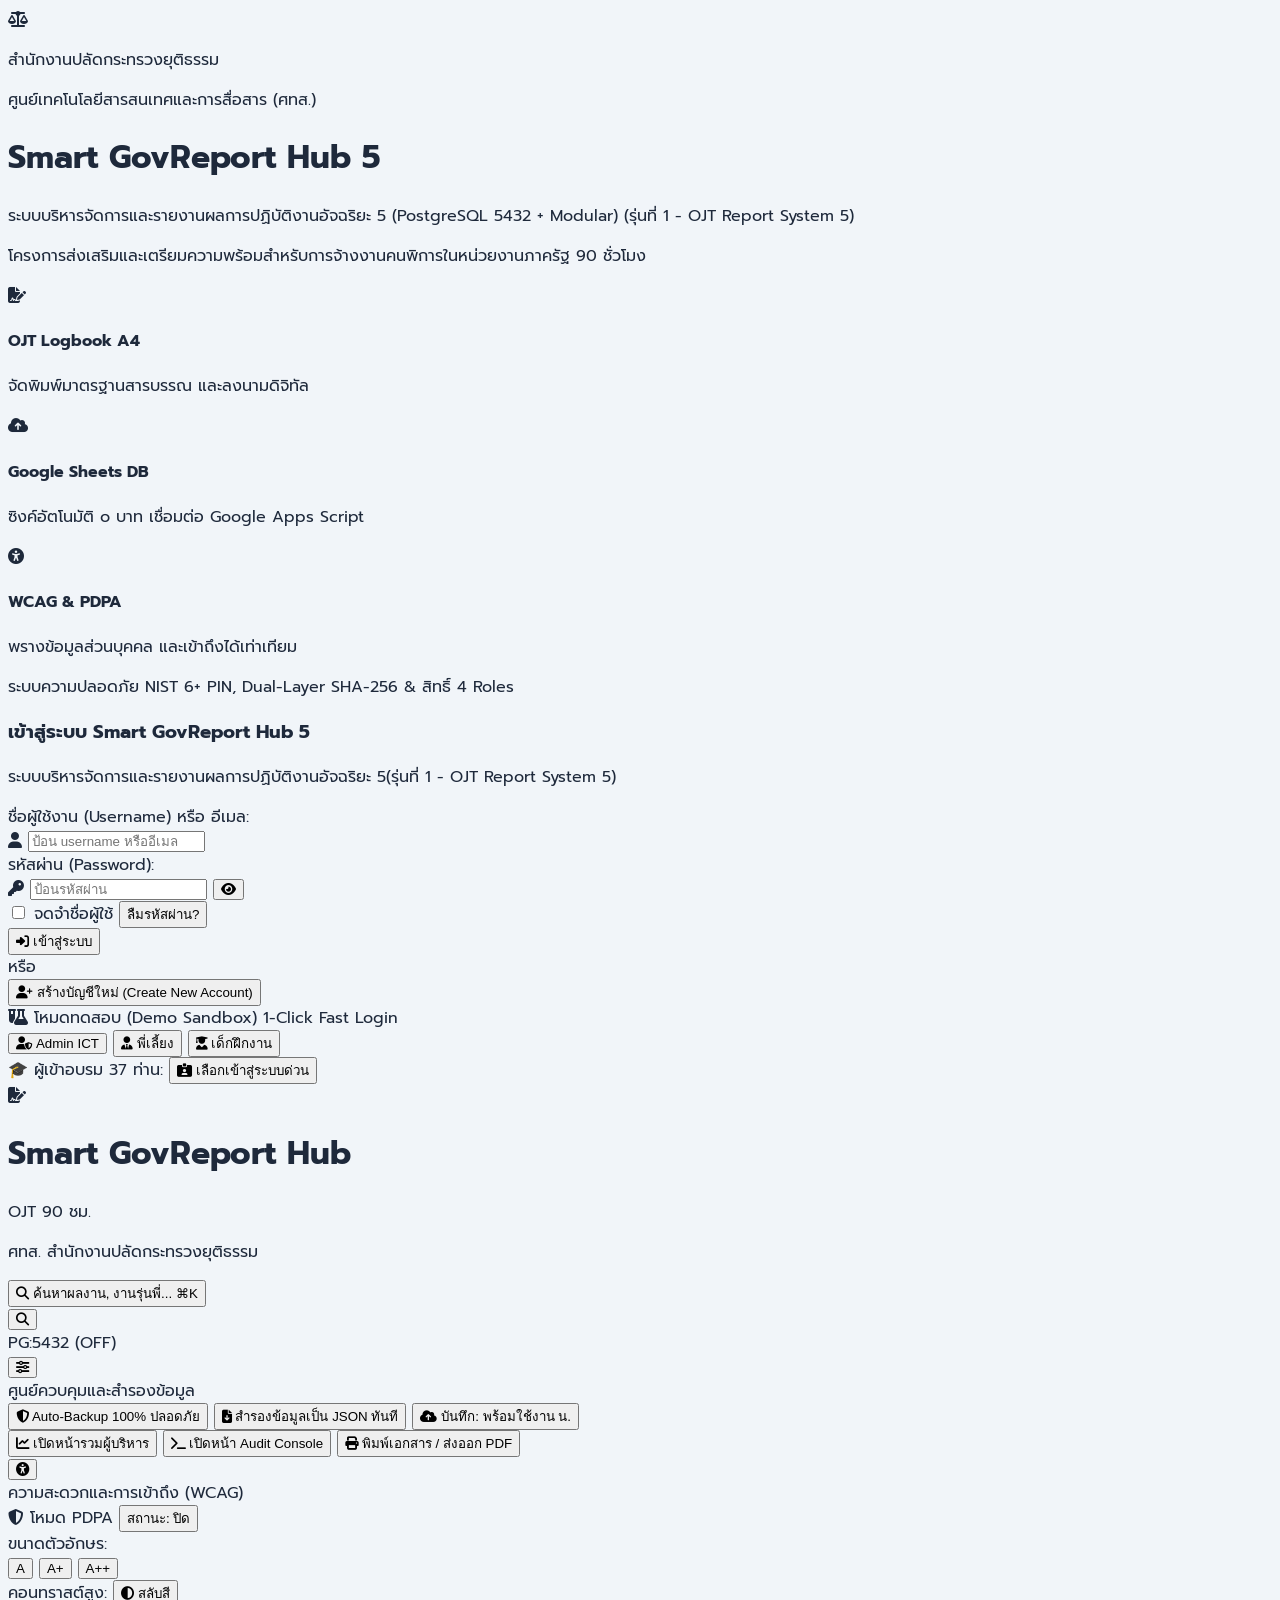
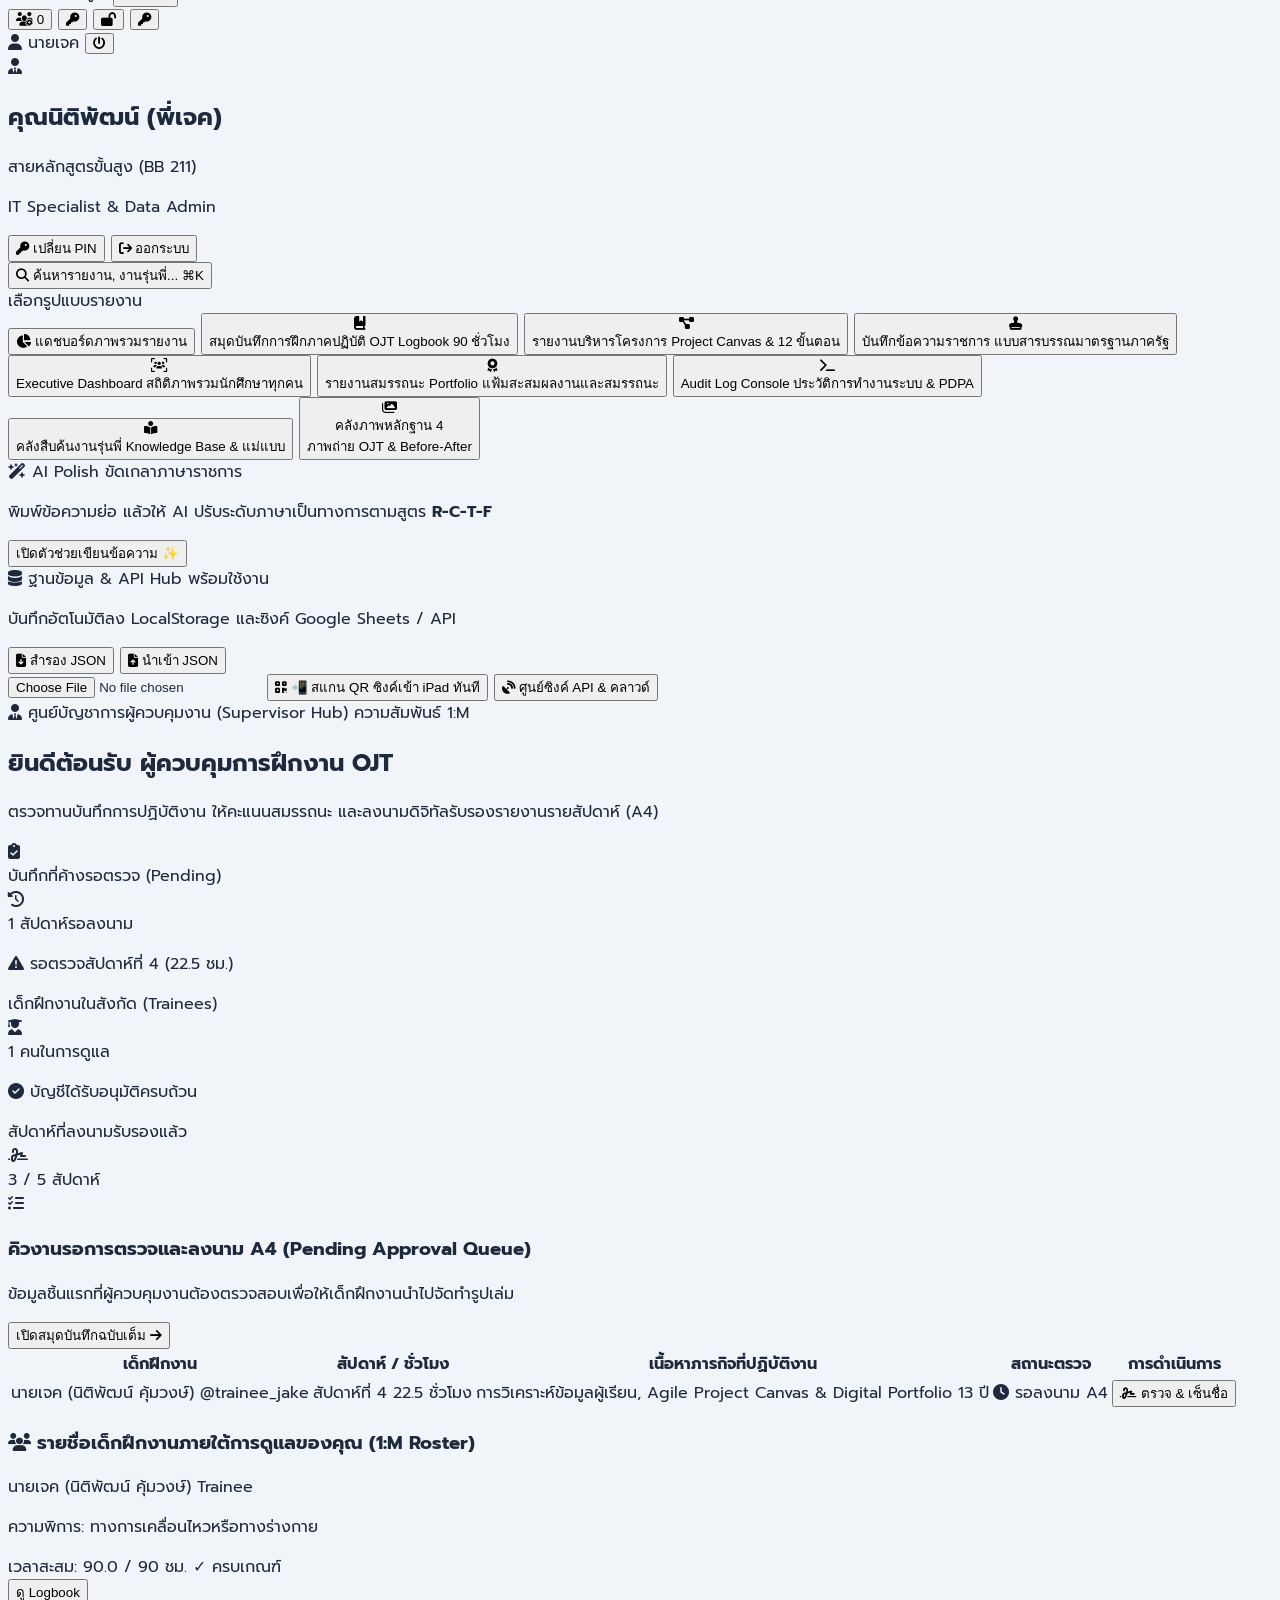
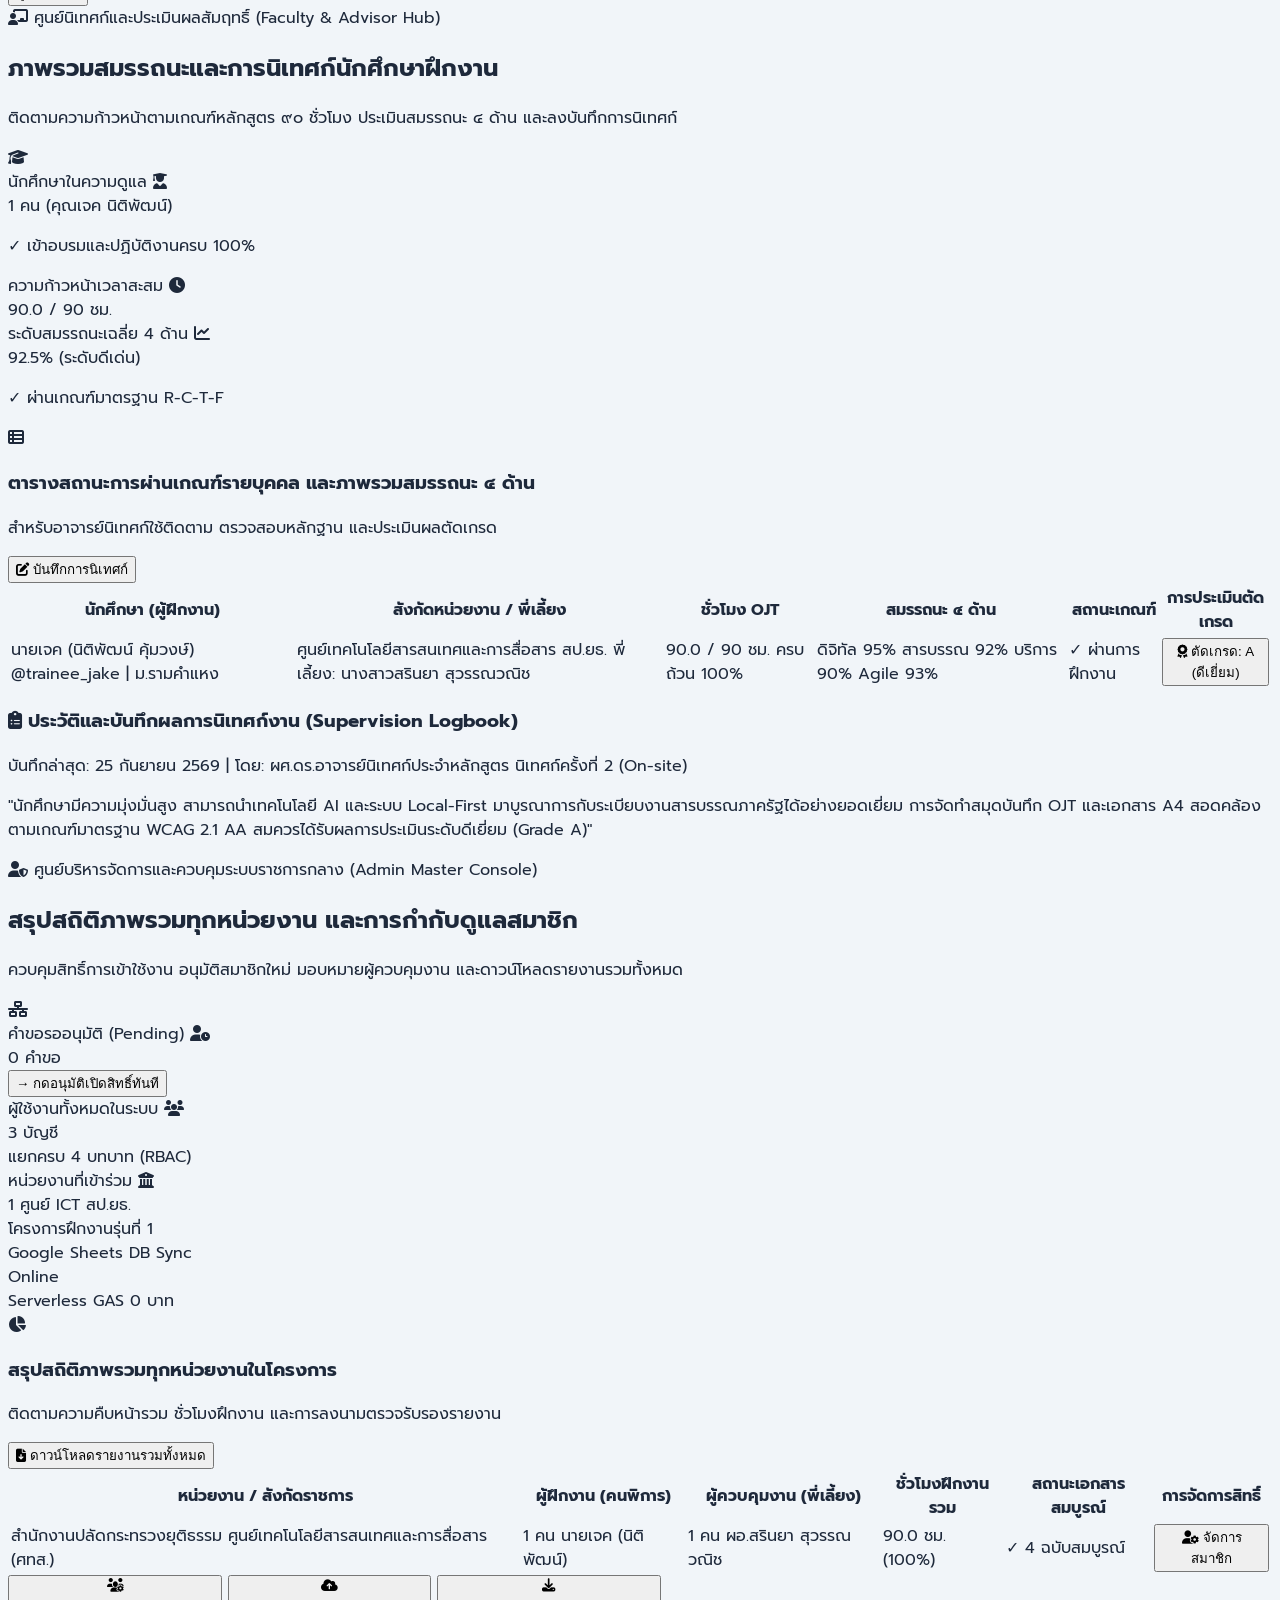
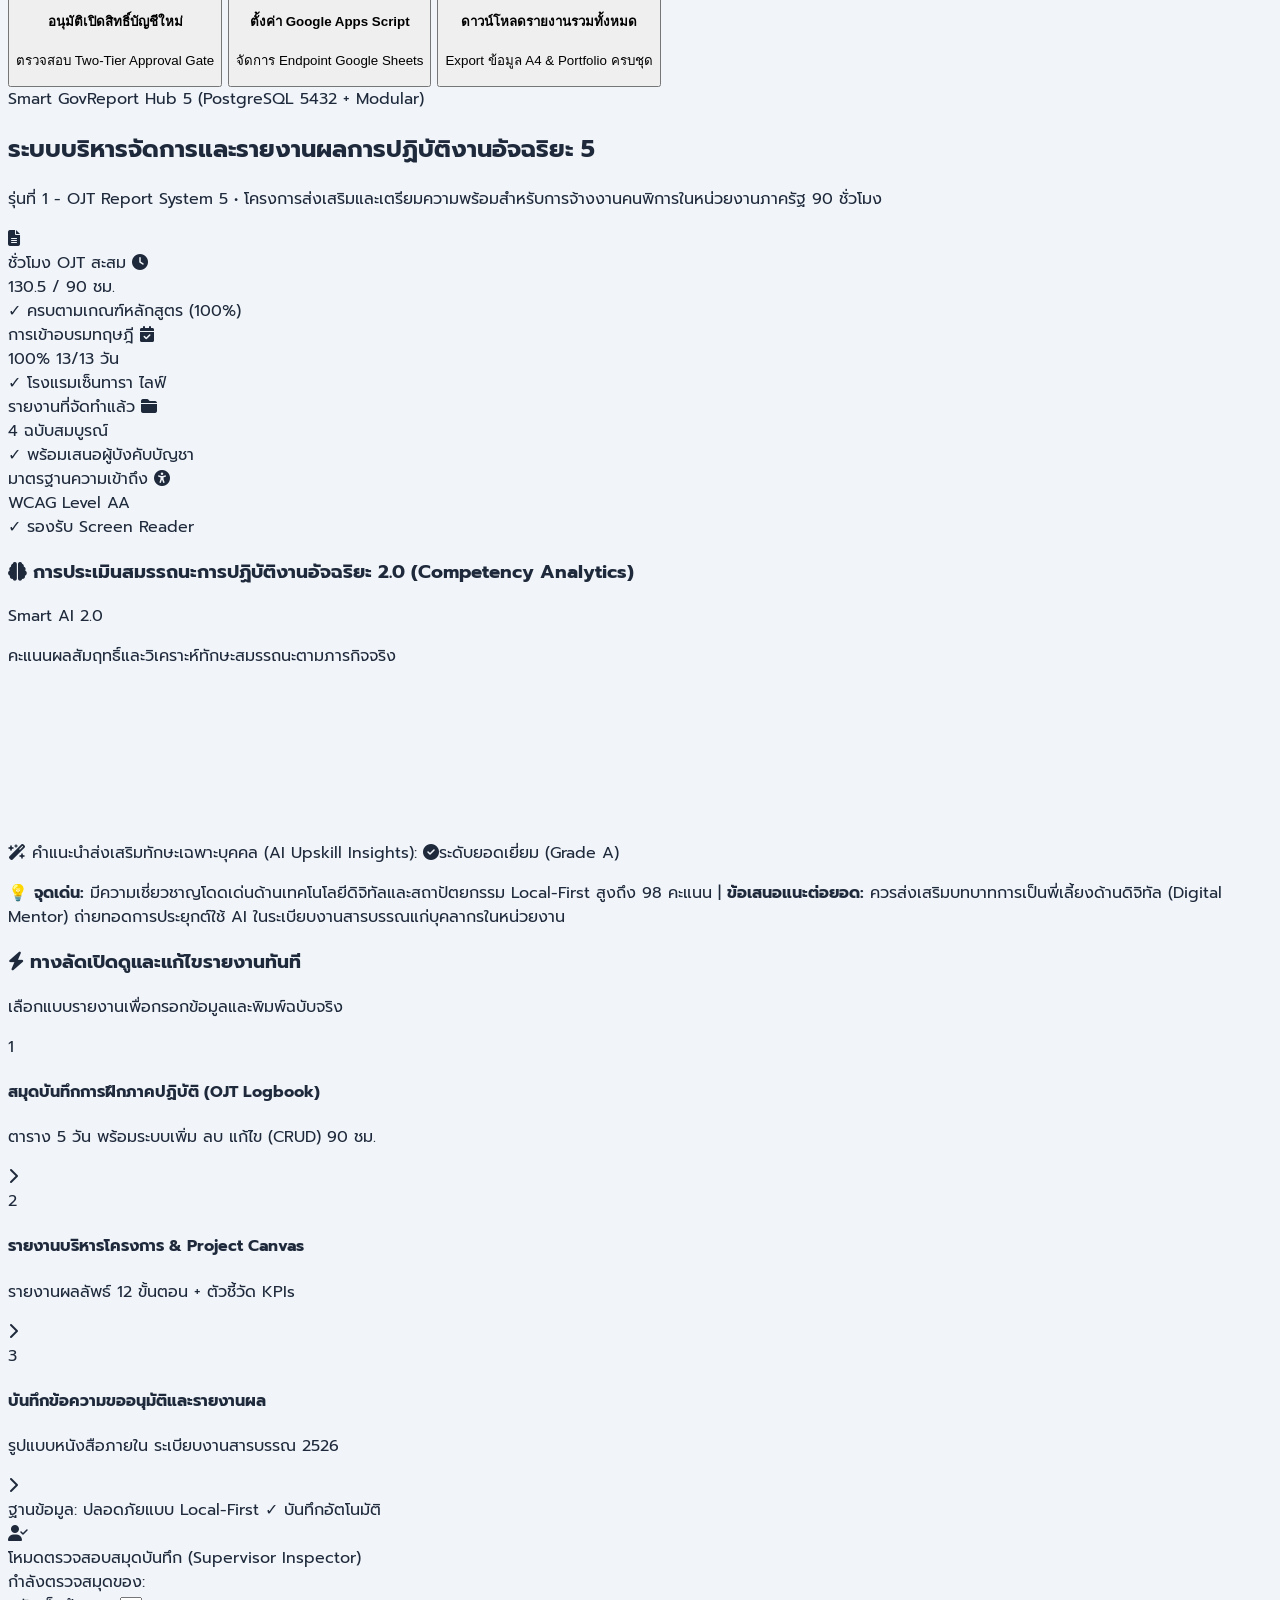
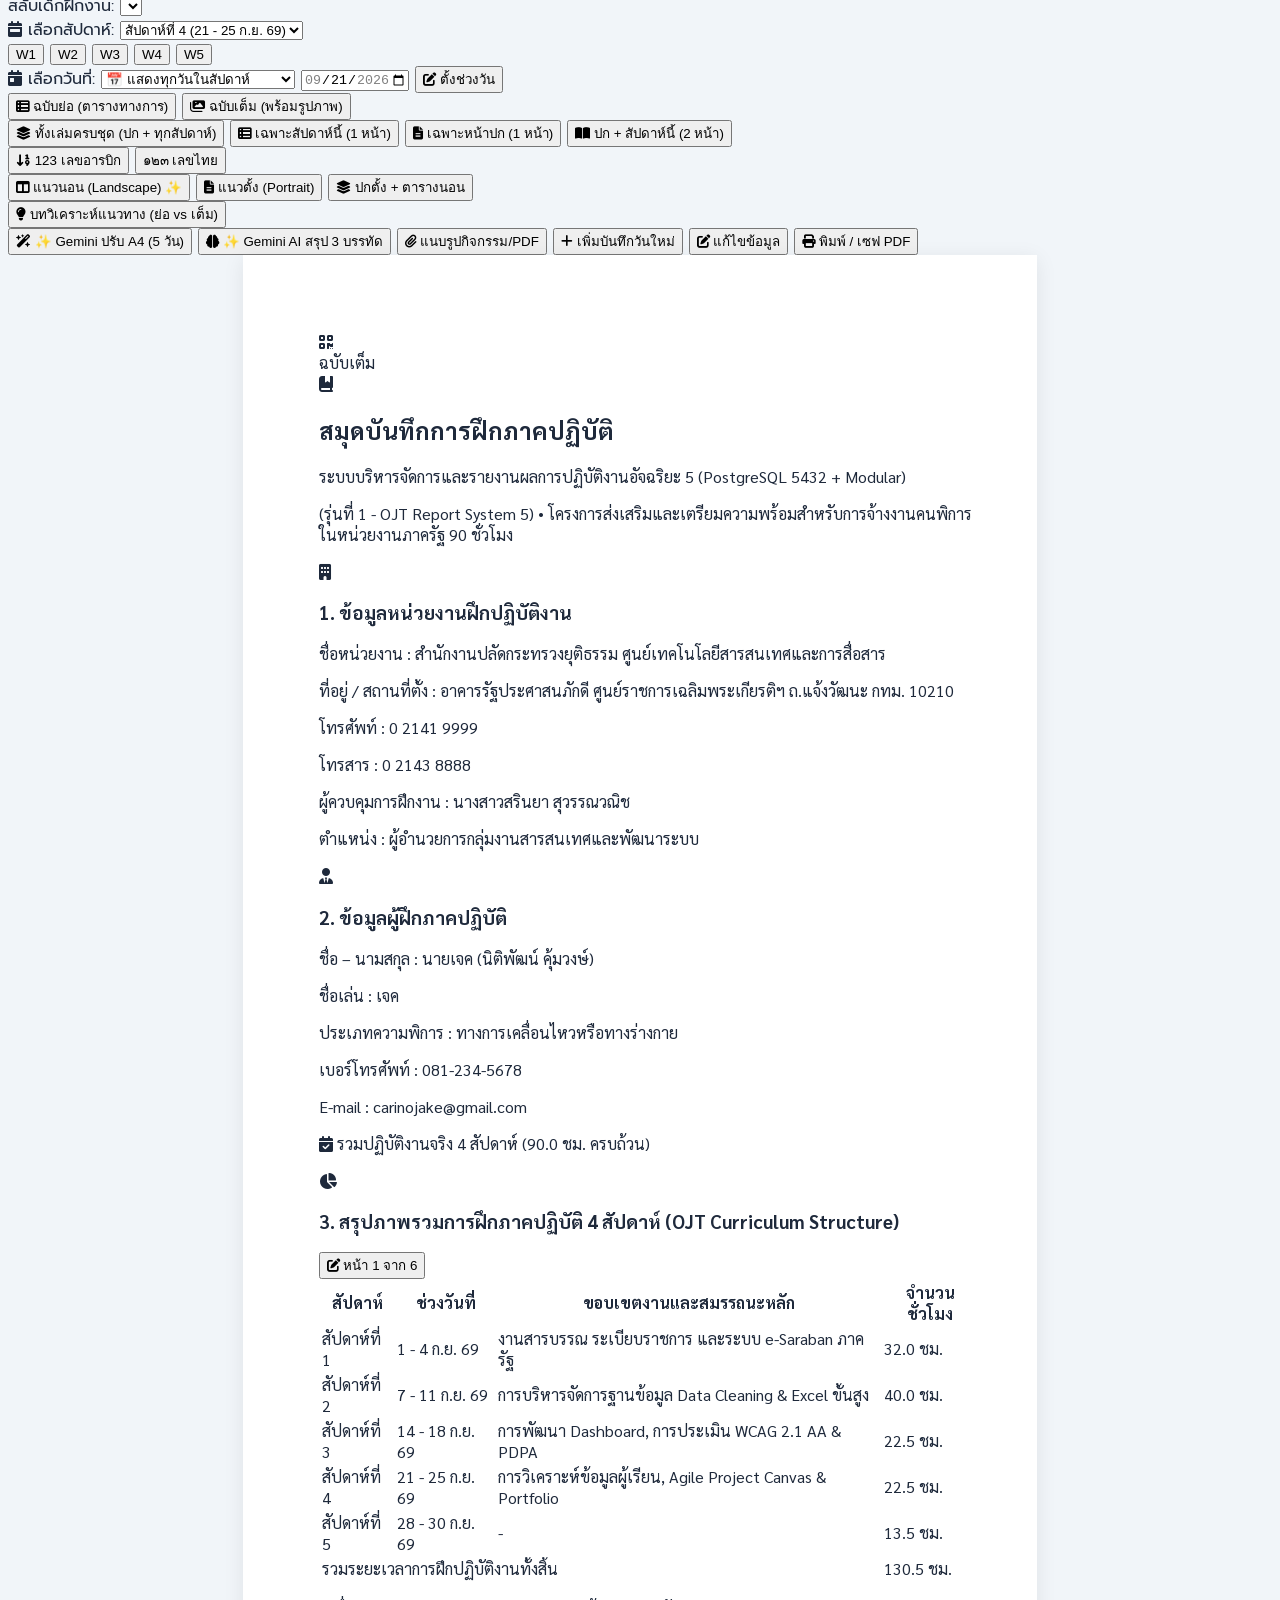
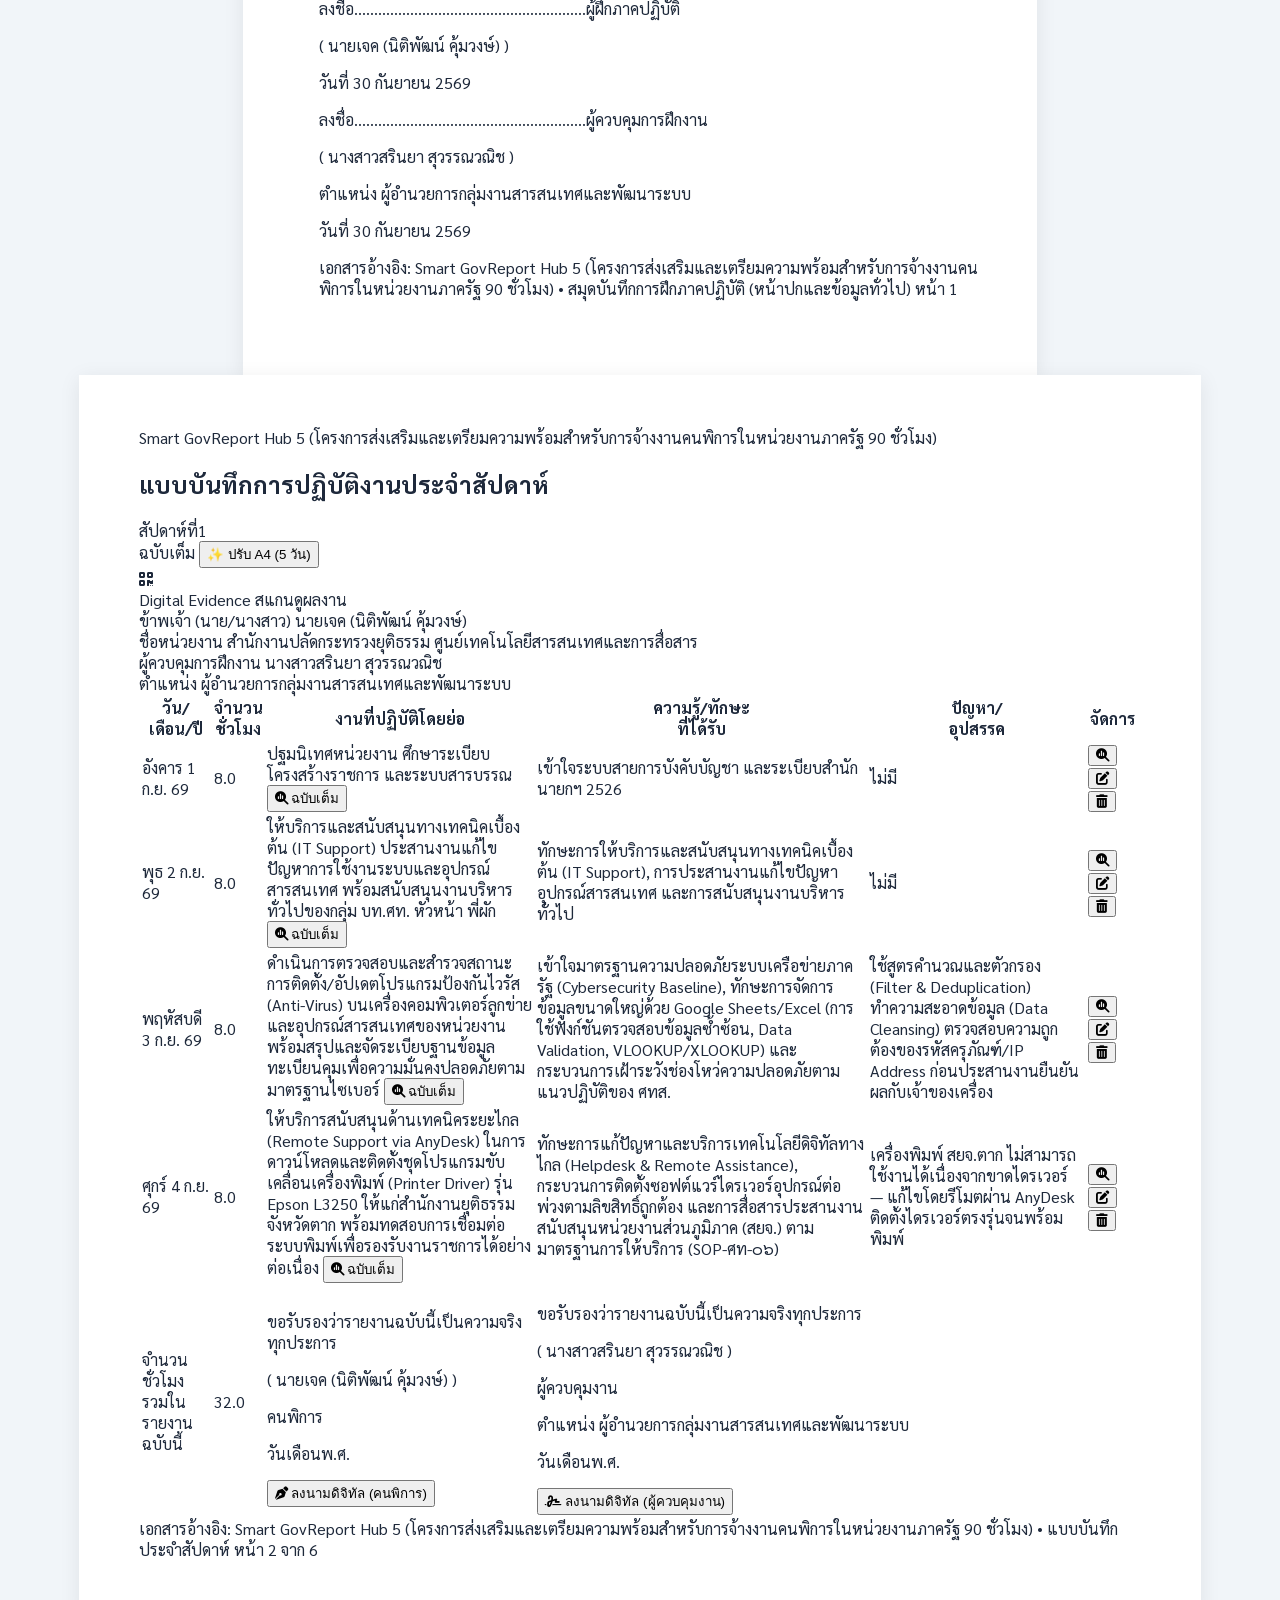
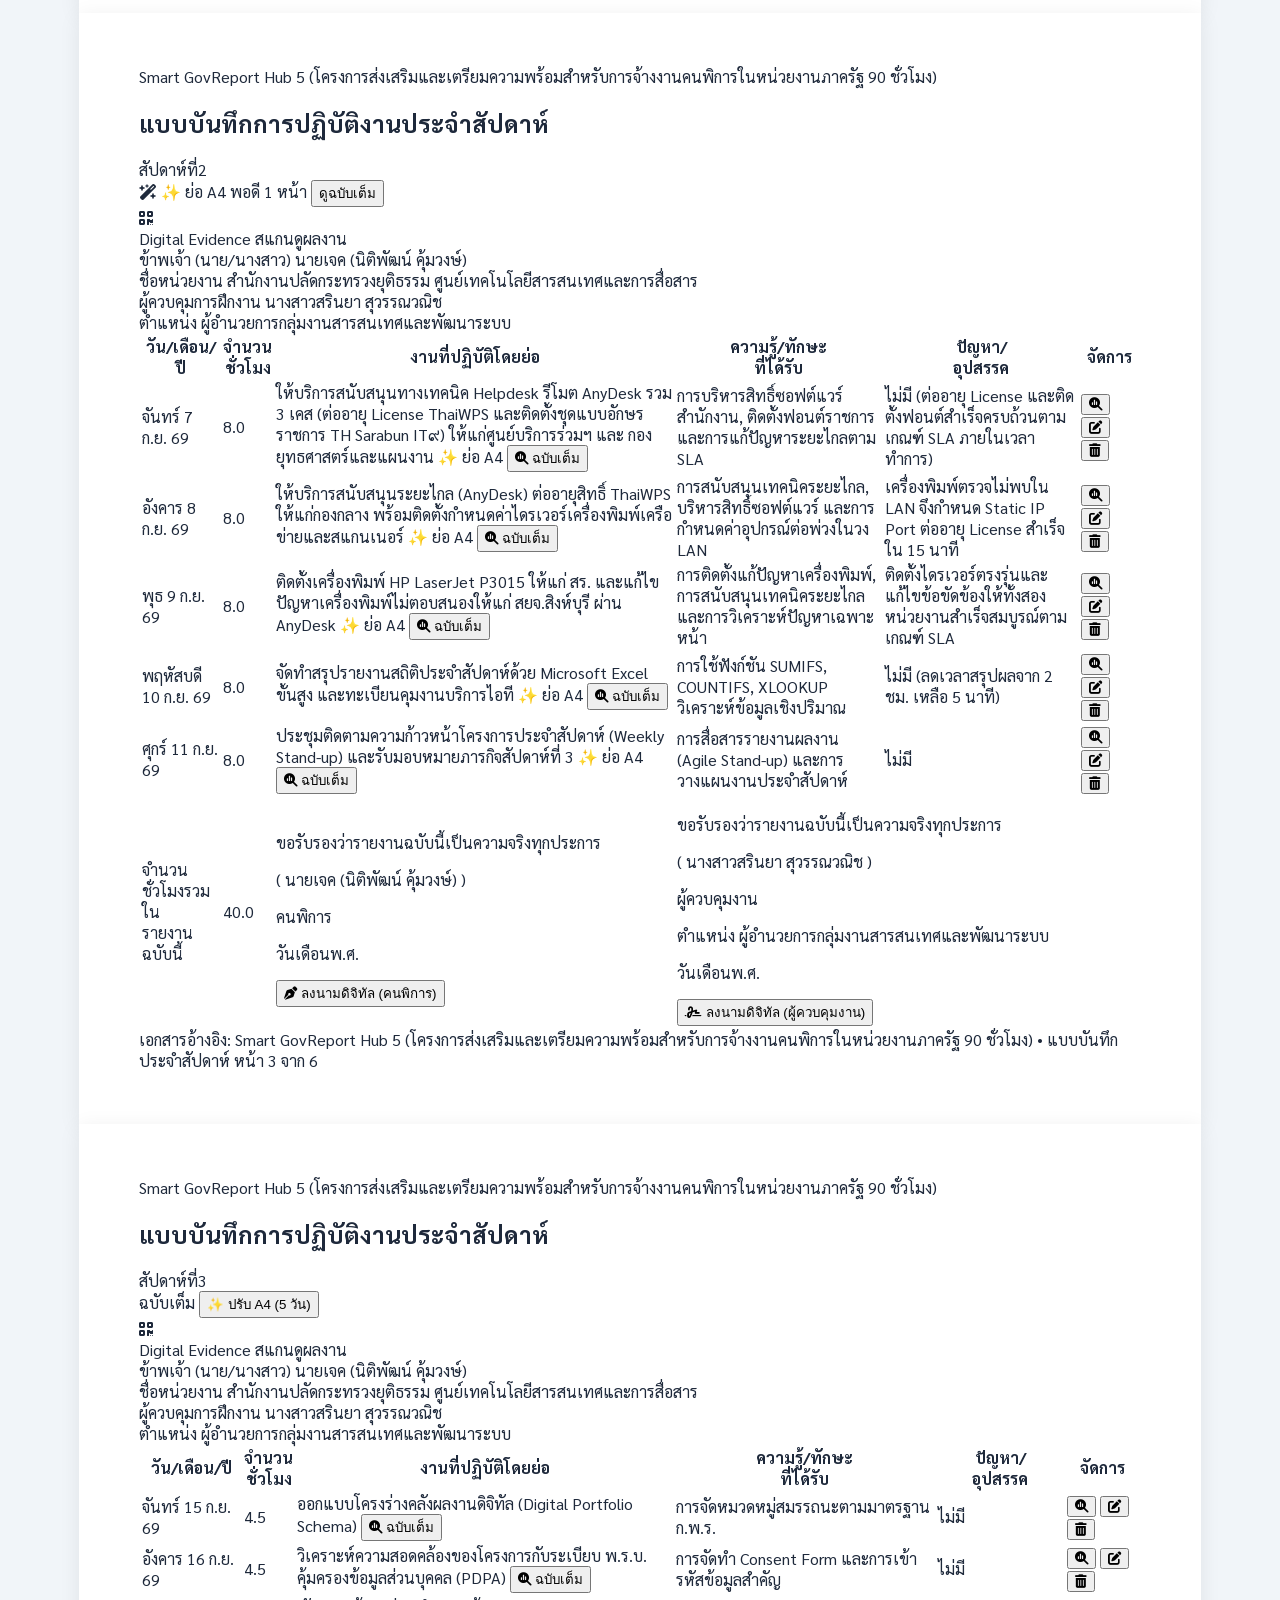
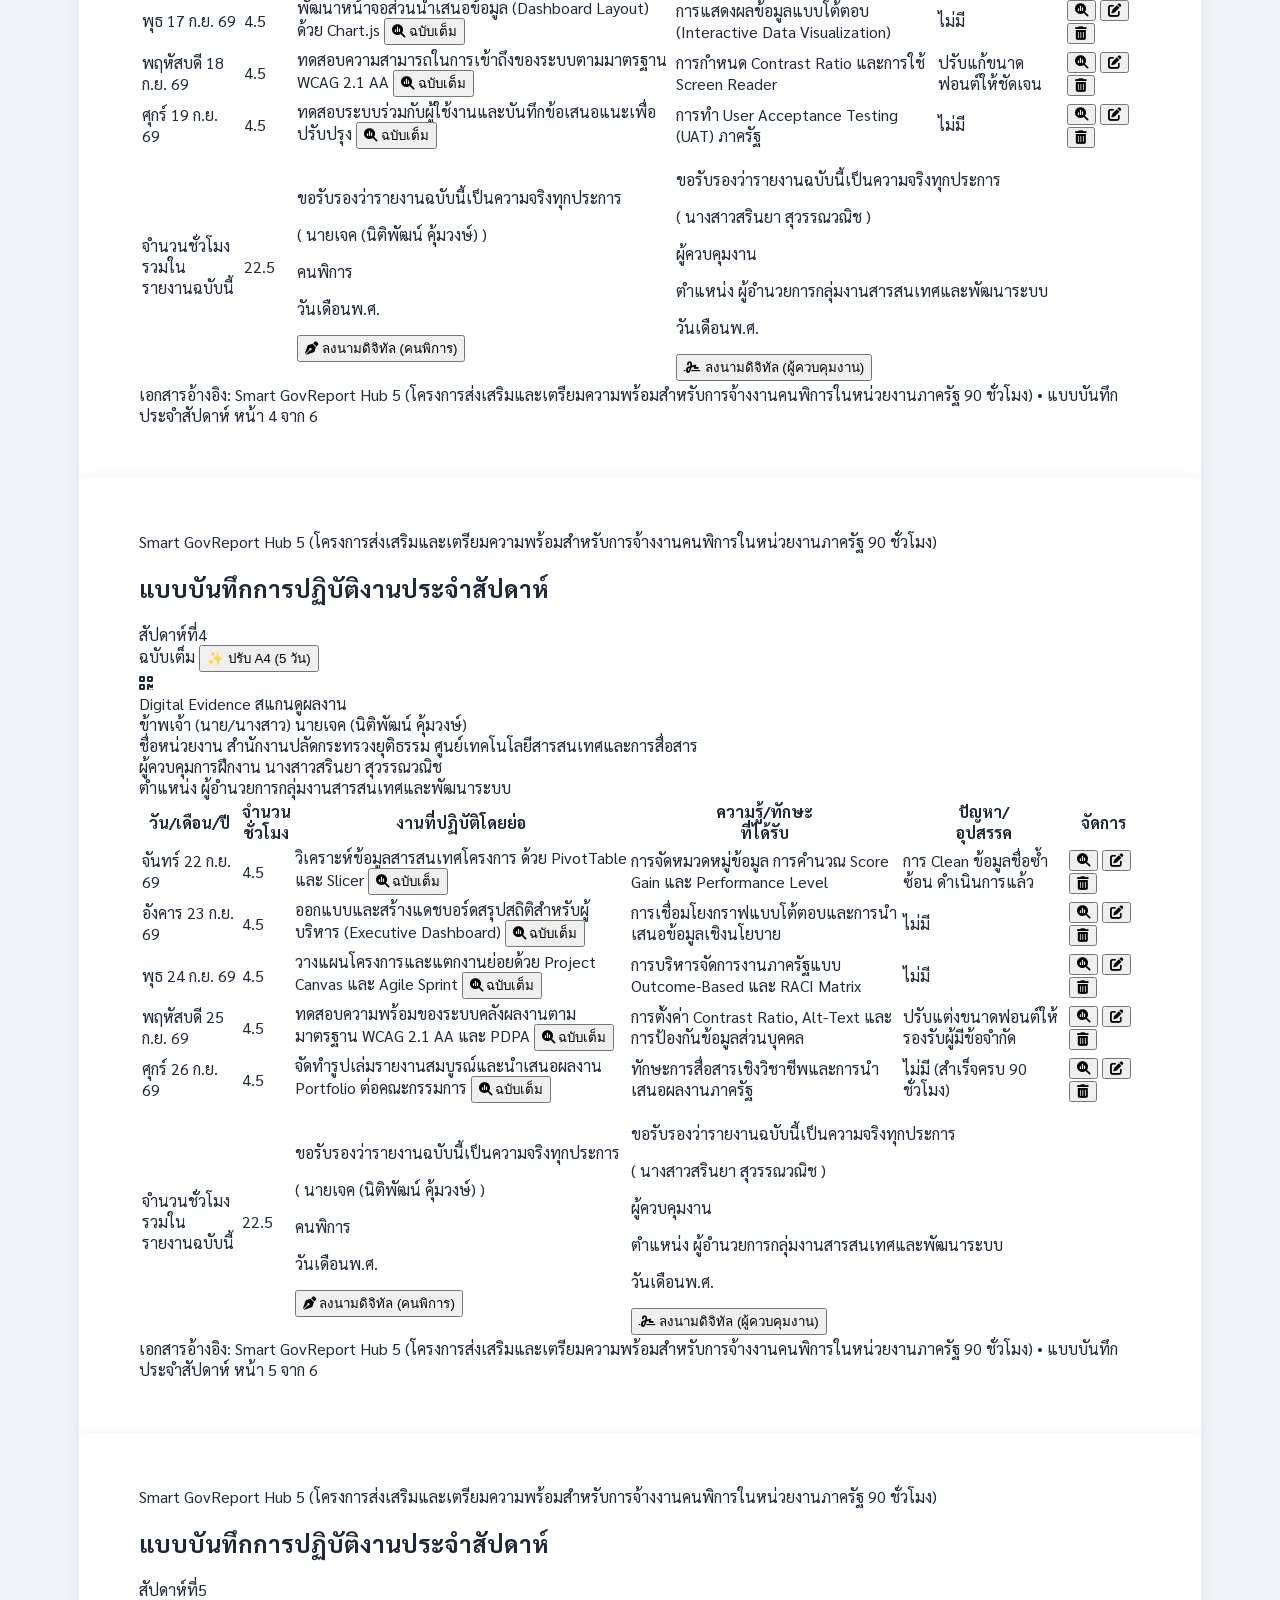
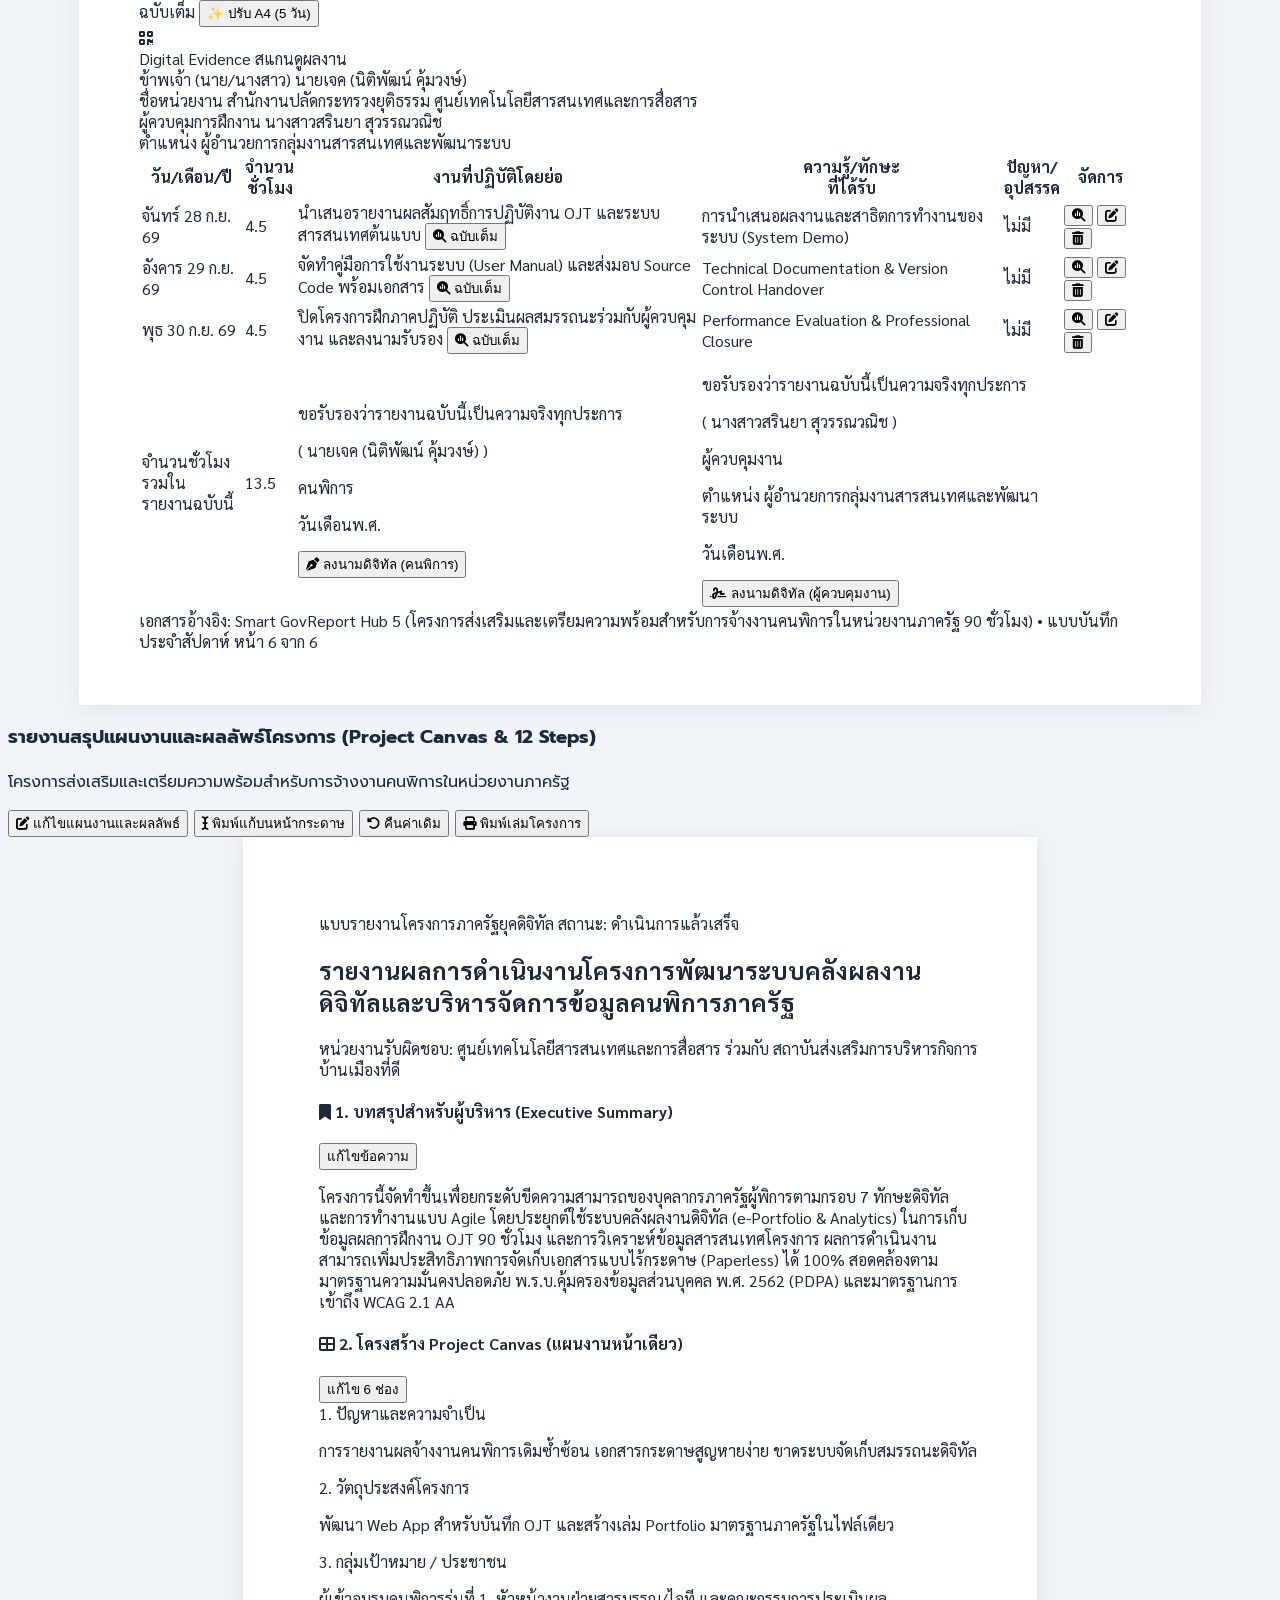
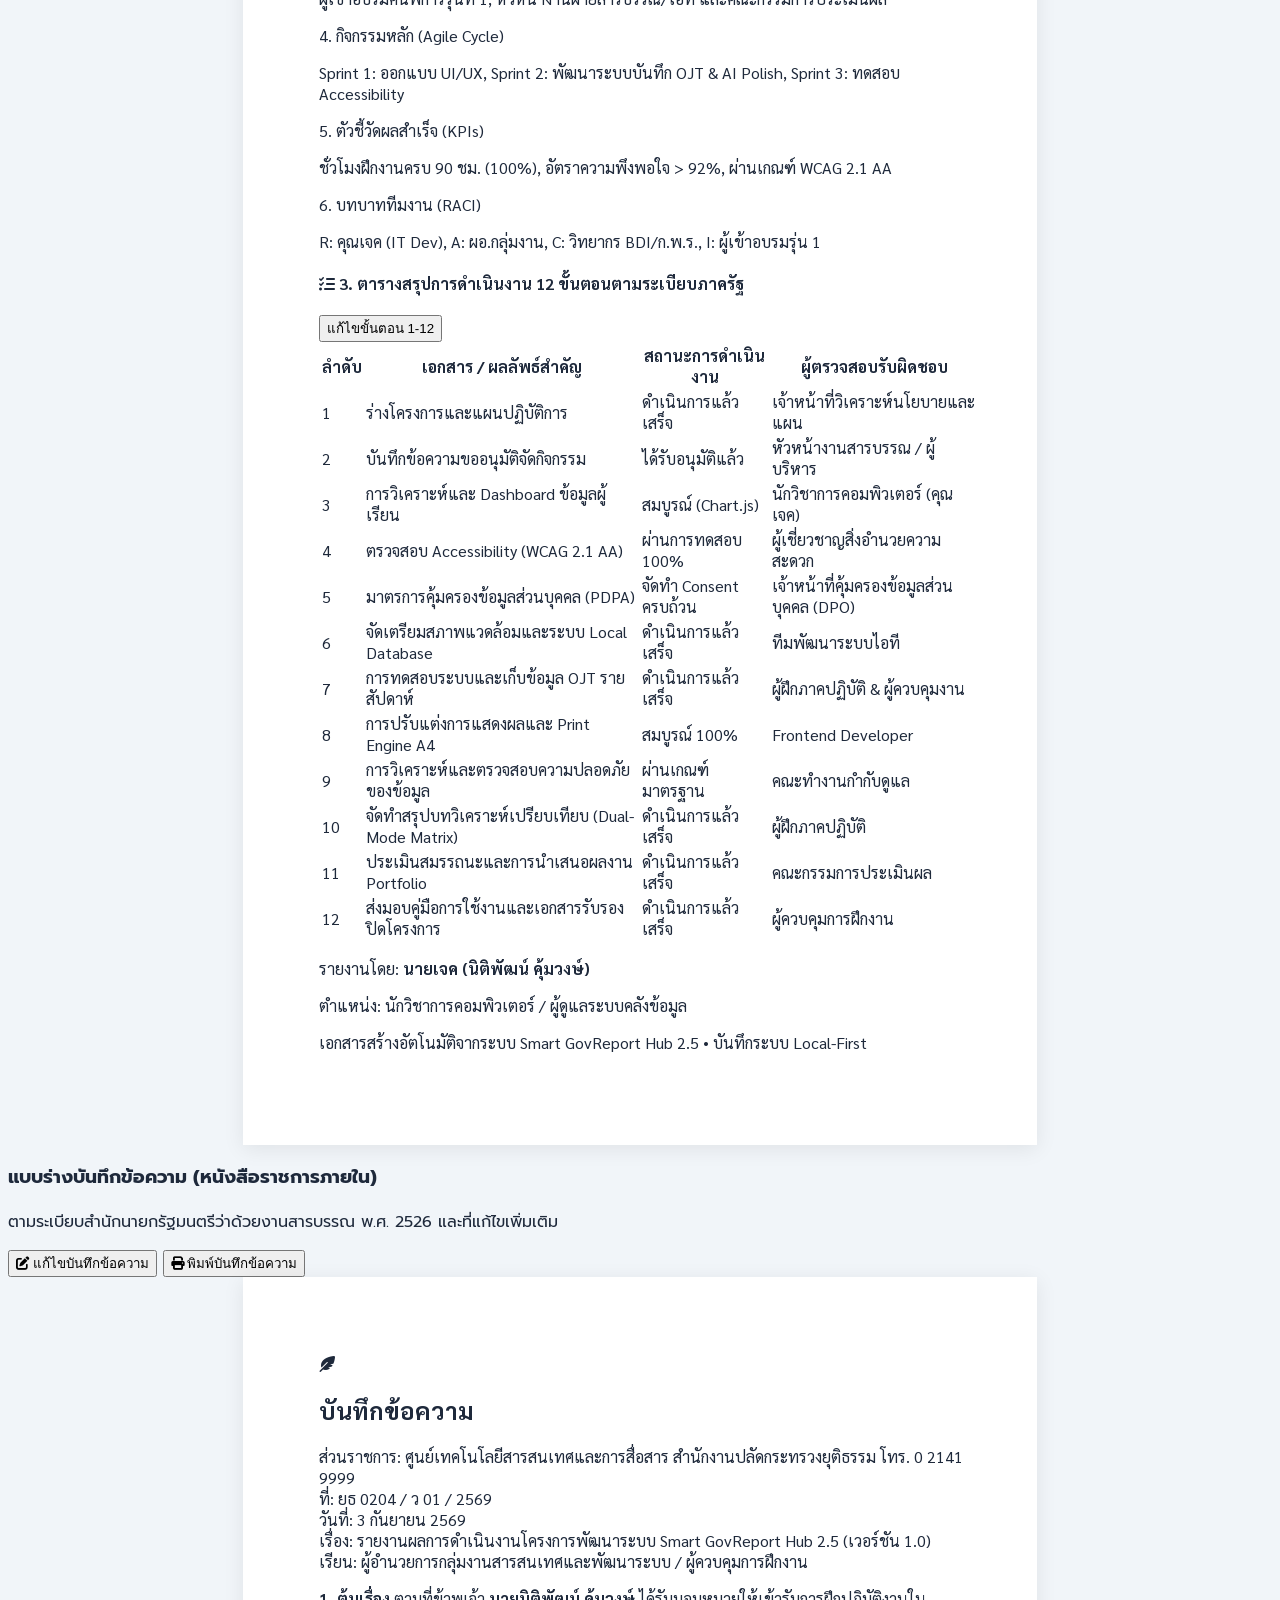
==== index.html @ 1b41cf32 "feat(print-pin): implement A4 1-page print condenser, 12/6/38/23/21 table layout, and trainee 3-poin" ====
<!DOCTYPE html>
<html lang="th">
<head>
  <meta charset="UTF-8">
  <meta name="viewport" content="width=device-width, initial-scale=1.0">
  <title>Smart GovReport Hub 5- ระบบบริหารจัดการและรายงานผลการปฏิบัติงานอัจฉริยะ 5 (PostgreSQL 5432 + Modular) (รุ่นที่ 1 - OJT Report System 5)</title>
  <!-- Tailwind CSS -->
  <script src="https://cdn.tailwindcss.com">
    

</script>
  <!-- Chart.js for Analytics -->
  <script src="https://cdn.jsdelivr.net/npm/chart.js"></script>
  <!-- Font Awesome Icons -->
  <link rel="stylesheet" href="https://cdnjs.cloudflare.com/ajax/libs/font-awesome/6.4.0/css/all.min.css">
  <!-- Google Fonts Sarabun & Prompt -->
  <link rel="preconnect" href="https://fonts.googleapis.com">
  <link rel="preconnect" href="https://fonts.gstatic.com" crossorigin>
  <link href="https://fonts.googleapis.com/css2?family=Prompt:wght@300;400;500;600;700&family=Sarabun:wght@300;400;500;600;700&display=swap" rel="stylesheet">

  <script>
    tailwind.config = {
      theme: {
        extend: {
          colors: {
            govNavy: '#1B365D',
            govNavyLight: '#2a4d7d',
            govGold: '#C5A059',
            govTeal: '#2E8B57',
            govTealLight: '#E8F5E9',
            govSlate: '#334155',
            govBg: '#F8FAFC',
          },
          fontFamily: {
            prompt: ['Prompt', 'sans-serif'],
            sarabun: ['Sarabun', 'sans-serif'],
          }
        }
      }
    }
  </script>
  <!-- Stylesheets -->
  <link rel="stylesheet" href="css/custom.css">
  <link rel="stylesheet" href="css/main.css">
  <link rel="stylesheet" href="css/print-a4.css">
  <style id="dynamic-print-orientation"></style>
</head>
<body class="min-h-screen flex flex-col antialiased selection:bg-govNavy selection:text-white overflow-x-hidden" id="main-body">

    <!-- ========================================================================= -->
  <!-- AUTH PORTAL: FACEBOOK-STYLE DUAL-COLUMN LANDING & LOGIN PAGE -->
  <!-- ========================================================================= -->
  <div id="auth-portal" class="min-h-screen bg-gradient-to-br from-slate-100 via-blue-50/40 to-slate-200 flex items-center justify-center p-4 sm:p-6 lg:p-8 no-print">
    <div class="max-w-6xl w-full grid grid-cols-1 lg:grid-cols-12 gap-8 lg:gap-12 items-center">
      
      <!-- Left Column: Branding & Project Showcase -->
      <div class="lg:col-span-7 space-y-6 text-center lg:text-left">
        <div class="inline-flex items-center space-x-3 bg-white/80 backdrop-blur-md px-4 py-2 rounded-2xl border border-blue-100 shadow-xs">
          <div class="w-10 h-10 rounded-xl bg-govNavy text-white flex items-center justify-center text-lg font-bold shadow">
            <i class="fa-solid fa-scale-balanced text-govGold"></i>
          </div>
          <div class="text-left">
            <p class="text-xs font-bold text-govNavy">สำนักงานปลัดกระทรวงยุติธรรม</p>
            <p class="text-[11px] text-slate-500">ศูนย์เทคโนโลยีสารสนเทศและการสื่อสาร (ศทส.)</p>
          </div>
        </div>

        <div>
          <h1 class="text-3xl sm:text-4xl lg:text-5xl font-extrabold text-govNavy tracking-tight leading-tight">
            Smart GovReport Hub 5
          </h1>
          <p class="text-base sm:text-lg text-slate-600 font-medium mt-2">
            ระบบบริหารจัดการและรายงานผลการปฏิบัติงานอัจฉริยะ 5 (PostgreSQL 5432 + Modular) (รุ่นที่ 1 - OJT Report System 5)
          </p>
          <p class="text-xs sm:text-sm text-slate-500 mt-1">
            โครงการส่งเสริมและเตรียมความพร้อมสำหรับการจ้างงานคนพิการในหน่วยงานภาครัฐ 90 ชั่วโมง
          </p>
        </div>

        <!-- Highlight Feature Badges -->
        <div class="grid grid-cols-1 sm:grid-cols-3 gap-3 pt-2">
          <div class="bg-white/80 backdrop-blur-sm p-4 rounded-2xl border border-slate-200 shadow-2xs text-left">
            <div class="w-8 h-8 rounded-lg bg-blue-100 text-blue-700 flex items-center justify-center mb-2">
              <i class="fa-solid fa-file-signature text-sm"></i>
            </div>
            <h4 class="text-xs font-bold text-slate-800">OJT Logbook A4</h4>
            <p class="text-[11px] text-slate-500 mt-0.5">จัดพิมพ์มาตรฐานสารบรรณ และลงนามดิจิทัล</p>
          </div>

          <div class="bg-white/80 backdrop-blur-sm p-4 rounded-2xl border border-slate-200 shadow-2xs text-left">
            <div class="w-8 h-8 rounded-lg bg-emerald-100 text-emerald-700 flex items-center justify-center mb-2">
              <i class="fa-solid fa-cloud-arrow-up text-sm"></i>
            </div>
            <h4 class="text-xs font-bold text-slate-800">Google Sheets DB</h4>
            <p class="text-[11px] text-slate-500 mt-0.5">ซิงค์อัตโนมัติ ๐ บาท เชื่อมต่อ Google Apps Script</p>
          </div>

          <div class="bg-white/80 backdrop-blur-sm p-4 rounded-2xl border border-slate-200 shadow-2xs text-left">
            <div class="w-8 h-8 rounded-lg bg-purple-100 text-purple-700 flex items-center justify-center mb-2">
              <i class="fa-solid fa-universal-access text-sm"></i>
            </div>
            <h4 class="text-xs font-bold text-slate-800">WCAG & PDPA</h4>
            <p class="text-[11px] text-slate-500 mt-0.5">พรางข้อมูลส่วนบุคคล และเข้าถึงได้เท่าเทียม</p>
          </div>
        </div>

        <div class="text-slate-500 text-xs flex items-center justify-center lg:justify-start space-x-2">
          <span class="inline-block w-2 h-2 rounded-full bg-emerald-500 animate-pulse"></span>
          <span>ระบบความปลอดภัย NIST 6+ PIN, Dual-Layer SHA-256 & สิทธิ์ 4 Roles</span>
        </div>
      </div>

      <!-- Right Column: Login Card & Registration Trigger -->
      <div class="lg:col-span-5">
        <div class="bg-white rounded-3xl p-6 sm:p-8 shadow-2xl border border-slate-200/80 space-y-4">
          
          <div class="border-b pb-3 text-center sm:text-left">
            <h3 class="text-lg font-bold text-slate-800">เข้าสู่ระบบ Smart GovReport Hub 5</h3>
            <p class="text-xs text-slate-500">ระบบบริหารจัดการและรายงานผลการปฏิบัติงานอัจฉริยะ 5(รุ่นที่ 1 - OJT Report System 5)</p>
          </div>

          <form id="login-form" onsubmit="handleLoginSubmit(event)" class="space-y-3.5">
            <div>
              <label class="block text-xs font-semibold text-slate-700 mb-1">ชื่อผู้ใช้งาน (Username) หรือ อีเมล:</label>
              <div class="relative">
                <span class="absolute inset-y-0 left-0 flex items-center pl-3 text-slate-400">
                  <i class="fa-solid fa-user"></i>
                </span>
                <input type="text" id="login-username" required placeholder="ป้อน username หรืออีเมล" 
                  class="w-full pl-9 pr-3 py-2.5 bg-slate-50 border border-slate-300 rounded-xl text-xs focus:ring-2 focus:ring-govNavy focus:bg-white transition">
              </div>
            </div>

            <div>
              <label class="block text-xs font-semibold text-slate-700 mb-1">รหัสผ่าน (Password):</label>
              <div class="relative">
                <span class="absolute inset-y-0 left-0 flex items-center pl-3 text-slate-400">
                  <i class="fa-solid fa-key"></i>
                </span>
                <input type="password" id="login-password" required placeholder="ป้อนรหัสผ่าน" 
                  class="w-full pl-9 pr-10 py-2.5 bg-slate-50 border border-slate-300 rounded-xl text-xs focus:ring-2 focus:ring-govNavy focus:bg-white transition">
                <button type="button" onclick="togglePasswordVisibility('login-password', 'login-pwd-eye')" class="absolute inset-y-0 right-0 flex items-center pr-3 text-slate-400 hover:text-slate-600">
                  <i id="login-pwd-eye" class="fa-solid fa-eye text-xs"></i>
                </button>
              </div>
            </div>

            <div class="flex items-center justify-between text-[11px] pt-1">
              <label class="flex items-center space-x-1.5 text-slate-600 cursor-pointer">
                <input type="checkbox" id="remember-me-checkbox" class="rounded text-govNavy focus:ring-govNavy">
                <span>จดจำชื่อผู้ใช้</span>
              </label>
              <button type="button" onclick="openForgotPwdAlert()" class="text-govTeal hover:underline font-medium">ลืมรหัสผ่าน?</button>
            </div>

            <!-- Login Submit Button -->
            <button type="submit" id="btn-login-submit" class="w-full py-3 bg-govNavy hover:bg-govNavyLight text-white font-bold rounded-2xl text-sm shadow-md hover:shadow-lg transition-all flex items-center justify-center space-x-2">
              <i class="fa-solid fa-right-to-bracket"></i>
              <span id="btn-login-text">เข้าสู่ระบบ</span>
            </button>
          </form>

          <!-- Divider -->
          <div class="relative flex py-2 items-center">
            <div class="flex-grow border-t border-slate-200"></div>
            <span class="flex-shrink mx-4 text-slate-400 text-xs">หรือ</span>
            <div class="flex-grow border-t border-slate-200"></div>
          </div>

          <!-- Create Account Button (Green Facebook Style) -->
          <div class="text-center pt-1">
            <button type="button" onclick="openRegisterModal()" class="w-full sm:w-auto px-6 py-3 bg-emerald-600 hover:bg-emerald-700 text-white font-bold rounded-2xl text-xs sm:text-sm shadow-md hover:shadow-lg transition-all flex items-center justify-center space-x-2 mx-auto">
              <i class="fa-solid fa-user-plus"></i>
              <span>สร้างบัญชีใหม่ (Create New Account)</span>
            </button>
          </div>

          <!-- Demo Sandbox / Quick Access Box (Auto-hidden on Production) -->
          <div id="demo-credentials-box" class="mt-4 p-3.5 bg-gradient-to-br from-slate-50 to-blue-50/40 rounded-2xl border border-slate-200/90 text-center shadow-xs">
            <div class="flex items-center justify-between pb-2 border-b border-slate-200/70 mb-2.5">
              <span class="inline-flex items-center space-x-1.5 text-[11px] font-bold text-govNavy">
                <i class="fa-solid fa-flask-vial text-govGold"></i>
                <span>โหมดทดสอบ (Demo Sandbox)</span>
              </span>
              <span class="text-[9px] font-mono text-emerald-700 bg-emerald-100/70 px-1.5 py-0.2 rounded-full border border-emerald-300/60">
                1-Click Fast Login
              </span>
            </div>

            <!-- 3 Quick Login Badges -->
            <div class="grid grid-cols-3 gap-1.5 mb-2.5">
              <button type="button" onclick="quickDemoLogin('admin')" class="px-2 py-1.5 bg-white hover:bg-slate-100 border border-slate-200 text-slate-800 rounded-xl text-xs font-bold transition flex flex-col items-center justify-center gap-0.5 shadow-2xs hover:border-govNavy/40 group cursor-pointer" title="คลิกเพื่อเข้าสู่ระบบเป็น Admin ICT (admin_ict / Admin@2026)">
                <span class="text-xs text-purple-600 group-hover:scale-110 transition"><i class="fa-solid fa-user-shield"></i></span>
                <span class="text-[10px] tracking-tight">Admin ICT</span>
              </button>
              <button type="button" onclick="quickDemoLogin('supervisor')" class="px-2 py-1.5 bg-white hover:bg-slate-100 border border-slate-200 text-slate-800 rounded-xl text-xs font-bold transition flex flex-col items-center justify-center gap-0.5 shadow-2xs hover:border-govNavy/40 group cursor-pointer" title="คลิกเพื่อเข้าสู่ระบบเป็น ผู้ควบคุมงาน (sup_sarinya / Sup@2026)">
                <span class="text-xs text-blue-600 group-hover:scale-110 transition"><i class="fa-solid fa-user-tie"></i></span>
                <span class="text-[10px] tracking-tight">พี่เลี้ยง</span>
              </button>
              <button type="button" onclick="quickDemoLogin('trainee')" class="px-2 py-1.5 bg-white hover:bg-slate-100 border border-slate-200 text-slate-800 rounded-xl text-xs font-bold transition flex flex-col items-center justify-center gap-0.5 shadow-2xs hover:border-govNavy/40 group cursor-pointer" title="คลิกเพื่อเข้าสู่ระบบเป็น เด็กฝึกงาน (trainee_jake / Trainee@2026)">
                <span class="text-xs text-emerald-600 group-hover:scale-110 transition"><i class="fa-solid fa-user-graduate"></i></span>
                <span class="text-[10px] tracking-tight">เด็กฝึกงาน</span>
              </button>
            </div>

            <!-- 37 Cohort Trainees Picker -->
            <div class="pt-2 border-t border-slate-200/80 flex flex-wrap items-center justify-between gap-1.5">
              <span class="text-[11px] text-slate-600 font-medium">🎓 ผู้เข้าอบรม 37 ท่าน:</span>
              <button type="button" onclick="openCohortAccountsModal()" class="px-2.5 py-1 bg-indigo-50 hover:bg-indigo-100 text-indigo-700 border border-indigo-200 rounded-lg text-xs font-bold transition flex items-center gap-1 shadow-2xs cursor-pointer">
                <i class="fa-solid fa-id-card-clip text-indigo-500"></i>
                <span>เลือกเข้าสู่ระบบด่วน</span>
              </button>
            </div>
          </div>

        </div>
      </div>

    </div>
  </div>

  <div id="authenticated-app" class="hidden flex-1 flex flex-col">
  <!-- Top Navigation Bar -->
  <!-- Top Navigation Bar (Pattern 1: Compact & Clean - h-14 / 56px) -->
  <header class="bg-govNavy text-white sticky top-0 z-40 shadow-md no-print">
    <div class="w-full max-w-[1680px] mx-auto px-3 sm:px-4 lg:px-6">
      <div class="flex items-center justify-between h-14 gap-2.5 sm:gap-3">
        
        <!-- Logo & Brand (Compact & Clean - Single Row h-14) -->
        <div class="flex items-center space-x-2.5 flex-shrink-0 min-w-0 pr-1 sm:pr-2">
          <div class="w-8 h-8 rounded-lg bg-white/10 border border-white/20 flex items-center justify-center text-govGold text-base shadow-inner flex-shrink-0">
            <i class="fa-solid fa-file-signature"></i>
          </div>
          <div class="flex flex-col justify-center min-w-0">
            <div class="flex items-center space-x-2">
              <h1 class="font-extrabold text-sm sm:text-base tracking-wide leading-tight text-white whitespace-nowrap">
                Smart GovReport Hub
              </h1>
              <span class="px-2 py-0.5 rounded-md bg-amber-500/20 text-govGold text-[10px] font-bold border border-amber-500/30 whitespace-nowrap">
                OJT 90 ชม.
              </span>
            </div>
            <p class="text-[10px] text-slate-300 truncate hidden sm:block">
              ศทส. สำนักงานปลัดกระทรวงยุติธรรม
            </p>
          </div>
        </div>

        <!-- Center: Dedicated Omnisearch Bar (Never collides with title) -->
        <div class="hidden lg:flex items-center flex-1 max-w-xs mx-2">
          <button onclick="openGlobalSearchModal()" class="w-full flex items-center justify-between bg-white/10 hover:bg-white/20 border border-white/20 text-slate-200 px-3.5 py-1.5 rounded-xl text-xs shadow-xs transition-all cursor-pointer group" title="สืบค้นทั่วทั้งระบบและคลังงานรุ่นพี่ (Ctrl + K)">
            <span class="flex items-center space-x-2 truncate">
              <i class="fa-solid fa-magnifying-glass text-govGold group-hover:scale-110 transition-transform"></i>
              <span class="text-slate-300 truncate">ค้นหาผลงาน, งานรุ่นพี่...</span>
            </span>
            <span class="ml-2 bg-white/20 text-slate-200 text-[10px] font-mono px-1.5 py-0.5 rounded border border-white/20 flex-shrink-0">⌘K</span>
          </button>
        </div>

        <!-- Utility & Accessibility Tools (Right Cluster) -->
        <div class="flex items-center justify-end space-x-2 min-w-0 flex-shrink-0 py-1">
          
          <!-- Compact Search Icon for Smaller Screens (< lg) -->
          <button onclick="openGlobalSearchModal()" class="lg:hidden p-2 rounded-xl bg-white/10 hover:bg-white/20 text-govGold border border-white/20 text-xs flex items-center justify-center cursor-pointer flex-shrink-0" title="ค้นหาทั่วระบบ (Ctrl + K)">
            <i class="fa-solid fa-magnifying-glass"></i>
          </button>

          <!-- PostgreSQL 5432 Live Status Pill (Compact & Clean: 🟢 PG:5432 (4)) -->
          <div id="pg-docker-pill" onclick="openApiSyncModal()" class="flex items-center space-x-1.5 px-2.5 py-1 rounded-full bg-emerald-950/70 border border-emerald-500/40 text-[11px] text-emerald-300 font-medium shadow-sm backdrop-blur-md whitespace-nowrap flex-shrink-0 transition-all hover:bg-emerald-900/60 cursor-pointer" title="Docker PostgreSQL 5432 เชื่อมต่อสมบูรณ์ (คลิกเพื่อดูรายละเอียด Container)">
            <span class="relative flex h-2 w-2 flex-shrink-0">
              <span class="animate-ping absolute inline-flex h-full w-full rounded-full bg-emerald-400 opacity-75"></span>
              <span class="relative inline-flex rounded-full h-2 w-2 bg-emerald-400"></span>
            </span>
            <span id="pg-docker-status-text" class="flex items-center space-x-1 whitespace-nowrap font-mono text-xs">
              <span class="font-bold text-white tracking-tight">PG:5432</span>
              <span class="bg-emerald-500/20 text-emerald-200 px-1.5 py-0.2 rounded text-[10px] font-mono border border-emerald-500/30">(4)</span>
            </span>
          </div>

          <!-- DROPDOWN 1: ศูนย์ควบคุมระบบ (SYSTEM HUB - Compact Icon) -->
          <div class="relative">
            <button id="btn-system-hub-toggle" onclick="toggleSystemHubDropdown(event)" class="w-8 h-8 rounded-lg bg-slate-800/90 hover:bg-slate-700 text-slate-200 border border-slate-600 flex items-center justify-center shadow-sm transition flex-shrink-0 cursor-pointer" title="ศูนย์ควบคุมระบบและเครื่องมือสำรองข้อมูล">
              <i class="fa-solid fa-sliders text-govGold text-xs"></i>
            </button>

            <!-- System Hub Dropdown Menu -->
            <div id="system-hub-dropdown" class="hidden absolute right-0 mt-2 w-64 bg-white rounded-2xl shadow-2xl border border-slate-200 p-2 space-y-1 z-50 text-slate-800">
              <div class="px-3 py-1.5 border-b border-slate-100 text-[10px] font-bold text-slate-400 uppercase tracking-wider">
                ศูนย์ควบคุมและสำรองข้อมูล
              </div>
              
              <!-- SPRINT 1: Auto-Backup Shield Button -->
              <button onclick="toggleSystemHubDropdown(); openBackupManagerModal();" id="header-backup-btn" class="w-full p-2 hover:bg-emerald-50 text-slate-700 rounded-xl text-xs font-semibold flex items-center justify-between transition text-left">
                <span class="flex items-center space-x-2">
                  <i class="fa-solid fa-shield-halved text-emerald-500 w-4 text-center"></i>
                  <span>Auto-Backup 100%</span>
                </span>
                <span class="bg-emerald-100 text-emerald-700 text-[10px] px-1.5 py-0.5 rounded font-bold">ปลอดภัย</span>
              </button>

              <!-- JSON Complete Backup Button -->
              <button onclick="toggleSystemHubDropdown(); downloadCompleteBackupJSON();" id="header-instant-backup-btn" class="w-full p-2 hover:bg-teal-50 text-slate-700 rounded-xl text-xs font-semibold flex items-center space-x-2 transition text-left">
                <i class="fa-solid fa-file-arrow-down text-teal-600 w-4 text-center"></i>
                <span>สำรองข้อมูลเป็น JSON ทันที</span>
              </button>

              <!-- API & LocalStorage Live Status Button -->
              <button onclick="toggleSystemHubDropdown(); openApiSyncModal();" id="header-sync-btn" class="w-full p-2 hover:bg-blue-50 text-slate-700 rounded-xl text-xs font-semibold flex items-center justify-between transition text-left">
                <span class="flex items-center space-x-2">
                  <i class="fa-solid fa-cloud-arrow-up text-blue-600 w-4 text-center"></i>
                  <span id="header-sync-label">LocalStorage: บันทึกแล้ว</span>
                </span>
                <span class="w-2 h-2 rounded-full bg-emerald-500 animate-pulse"></span>
              </button>

              <div class="border-t border-slate-100 my-1"></div>

              <!-- SPRINT 3: Executive Dashboard Quick Switch Button -->
              <button onclick="toggleSystemHubDropdown(); switchTab('executive-overview');" id="header-executive-btn" class="w-full p-2 hover:bg-amber-50 text-slate-700 rounded-xl text-xs font-semibold flex items-center space-x-2 transition text-left">
                <i class="fa-solid fa-chart-line text-amber-500 w-4 text-center"></i>
                <span>เปิดหน้ารวมผู้บริหาร</span>
              </button>

              <!-- Audit Log Console Quick Switch Button -->
              <button onclick="toggleSystemHubDropdown(); switchTab('audit-console');" id="header-audit-btn" class="w-full p-2 hover:bg-indigo-50 text-slate-700 rounded-xl text-xs font-semibold flex items-center space-x-2 transition text-left">
                <i class="fa-solid fa-terminal text-indigo-500 w-4 text-center"></i>
                <span>เปิดหน้า Audit Console</span>
              </button>

              <!-- Print / Export PDF -->
              <button onclick="toggleSystemHubDropdown(); window.print();" class="w-full p-2 hover:bg-yellow-50 text-slate-700 rounded-xl text-xs font-semibold flex items-center space-x-2 transition text-left">
                <i class="fa-solid fa-print text-yellow-600 w-4 text-center"></i>
                <span>พิมพ์เอกสาร / ส่งออก PDF</span>
              </button>
            </div>
          </div>

          <!-- DROPDOWN 2: การเข้าถึง (ACCESSIBILITY & PDPA - Compact Icon) -->
          <div class="relative">
            <button id="btn-a11y-toggle" onclick="toggleA11yDropdown(event)" class="w-8 h-8 rounded-lg bg-blue-950/70 hover:bg-blue-900 text-blue-200 border border-blue-500/40 flex items-center justify-center shadow-sm transition flex-shrink-0 cursor-pointer" title="การเข้าถึง (WCAG) และโหมดพรางข้อมูล PDPA">
              <i class="fa-solid fa-universal-access text-teal-300 text-xs"></i>
            </button>

            <!-- A11y Dropdown Menu -->
            <div id="a11y-dropdown" class="hidden absolute right-0 mt-2 w-56 bg-white rounded-2xl shadow-2xl border border-slate-200 p-3 space-y-2.5 z-50 text-slate-800">
              <div class="border-b border-slate-100 pb-1.5 text-[10px] font-bold text-slate-400 uppercase tracking-wider">
                ความสะดวกและการเข้าถึง (WCAG)
              </div>

              <!-- PDPA Privacy Mode Toggle Button -->
              <div class="flex items-center justify-between">
                <span class="text-xs font-semibold text-slate-700 flex items-center space-x-1.5">
                  <i class="fa-solid fa-shield-halved text-blue-500"></i>
                  <span>โหมด PDPA</span>
                </span>
                <button onclick="togglePdpaMode()" id="pdpa-toggle-btn" class="bg-blue-100 hover:bg-blue-200 text-blue-700 px-2.5 py-1 rounded-lg text-xs font-bold transition flex items-center space-x-1">
                  <span>สถานะ:</span>
                  <span id="pdpa-status-label" class="font-extrabold text-blue-800">ปิด</span>
                </button>
              </div>

              <!-- Text Resize Controls -->
              <div class="flex items-center justify-between pt-1 border-t border-slate-100">
                <span class="text-xs font-semibold text-slate-700">ขนาดตัวอักษร:</span>
                <div class="bg-slate-100 rounded-lg p-0.5 flex items-center space-x-0.5 text-xs">
                  <button onclick="changeFontSize('text-sm')" class="px-2 py-0.5 rounded hover:bg-white font-medium" title="ขนาดปกติ">A</button>
                  <button onclick="changeFontSize('text-base')" class="px-2 py-0.5 rounded hover:bg-white font-semibold" title="ขนาดปานกลาง">A+</button>
                  <button onclick="changeFontSize('text-lg')" class="px-2 py-0.5 rounded hover:bg-white font-bold" title="ขนาดใหญ่">A++</button>
                </div>
              </div>

              <!-- High Contrast Toggle -->
              <div class="flex items-center justify-between pt-1 border-t border-slate-100">
                <span class="text-xs font-semibold text-slate-700">คอนทราสต์สูง:</span>
                <button onclick="toggleContrast()" class="p-1.5 rounded-lg bg-slate-100 hover:bg-slate-200 text-slate-700 text-xs transition" title="สลับโหมดคอนทราสต์สูง">
                  <i class="fa-solid fa-circle-half-stroke text-amber-500"></i>
                  <span class="text-[11px] ml-1 font-semibold">สลับสี</span>
                </button>
              </div>
            </div>
          </div>

          <!-- Member Management & Approval Button (Visible to Supervisor & Admin) -->
          <button onclick="openMemberManagementModal()" id="btn-member-mgmt" class="hidden w-8 h-8 rounded-lg bg-purple-950/70 hover:bg-purple-900 text-purple-200 border border-purple-500/40 relative flex items-center justify-center shadow-sm transition flex-shrink-0 cursor-pointer" title="จัดการรายชื่อและอนุมัติสมาชิกใหม่">
            <i class="fa-solid fa-users-gear text-purple-400 text-xs"></i>
            <span id="pending-count-badge" class="hidden absolute -top-1 -right-1 bg-amber-500 text-slate-900 text-[9px] w-4 h-4 rounded-full font-bold flex items-center justify-center">0</span>
          </button>

          <!-- Admin Dynamic RBAC Matrix Button (Visible only to Admin/Staff) -->
          <button onclick="RBACManager.openMatrixModal()" id="btn-admin-rbac" class="hidden w-8 h-8 rounded-lg bg-purple-600/30 hover:bg-purple-600/50 text-purple-200 border border-purple-400/40 flex items-center justify-center shadow-sm transition flex-shrink-0 cursor-pointer" title="จัดการสิทธิ์เมนูและโมดูล (Dynamic RBAC Matrix)">
            <i class="fa-solid fa-key text-purple-300 text-xs"></i>
          </button>

          <!-- Security Screen Lock & Role Switcher Button (Compact Icon) -->
          <button onclick="openSecurityModal()" id="security-role-btn" class="w-8 h-8 rounded-lg bg-slate-800/90 hover:bg-slate-700 text-slate-200 border border-slate-600 flex items-center justify-center shadow-sm transition flex-shrink-0 cursor-pointer" title="คลิกเพื่อล็อคหน้าจอหรือสลับสิทธิ์การใช้งาน">
            <i id="security-icon" class="fa-solid fa-lock-open text-emerald-400 text-xs"></i>
            <span id="security-role-label" class="sr-only">ผู้ฝึกงาน</span>
          </button>

          <!-- Trainee / User Direct PIN Change Button (Compact Emerald Key Icon) -->
          <button onclick="openDirectPinChangeModal()" id="topbar-pin-btn" class="w-8 h-8 rounded-lg bg-emerald-950/70 hover:bg-emerald-900 text-emerald-200 border border-emerald-500/40 flex items-center justify-center shadow-sm transition flex-shrink-0 cursor-pointer" title="🔑 เปลี่ยนรหัส PIN ส่วนตัวสำหรับลงนามดิจิทัล">
            <i class="fa-solid fa-key text-emerald-400 text-xs"></i>
          </button>

          <!-- Capsule Profile & Sign Out (Compact & Clean Single Capsule) -->
          <div id="user-display-container" class="flex items-center space-x-1.5 bg-white/10 hover:bg-white/15 pl-2 pr-1 py-1 rounded-full border border-white/15 text-xs whitespace-nowrap flex-shrink-0 transition shadow-xs">
            <span class="w-6 h-6 rounded-full bg-govGold/20 text-govGold flex items-center justify-center text-xs font-bold border border-govGold/30 flex-shrink-0">
              <i class="fa-solid fa-user text-[11px]"></i>
            </span>
            <span id="user-display-name" class="font-bold text-white text-xs max-w-[70px] sm:max-w-[100px] truncate">นายเจค</span>
            <span id="user-display-role" class="sr-only">ผู้ดูแลระบบ</span>
            <button onclick="handleLogout()" class="w-6 h-6 rounded-full bg-rose-600 hover:bg-rose-700 text-white flex items-center justify-center transition shadow-sm border border-rose-400/40 cursor-pointer hover:scale-105 active:scale-95 flex-shrink-0" title="ออกจากระบบ (Sign Out)">
              <i class="fa-solid fa-power-off text-[10px]"></i>
            </button>
          </div>

        </div>

      </div>
    </div>
  </header>

  <!-- Main Container -->
  <div class="flex-1 max-w-7xl w-full mx-auto px-4 sm:px-6 lg:px-8 py-6 flex flex-col lg:flex-row gap-6">

    <!-- Left Sidebar: Report Categories & Navigation -->
    <aside class="w-full lg:w-72 flex-shrink-0 no-print">
      <div class="bg-white rounded-2xl p-4 shadow-sm border border-slate-200 sticky top-24 space-y-4">
        
        <!-- User Profile Card -->
        <div class="p-3 bg-gradient-to-br from-slate-50 to-blue-50/50 rounded-xl border border-blue-100 space-y-2.5">
          <div class="flex items-center space-x-3">
            <div id="sidebar-user-avatar" class="w-11 h-11 rounded-full bg-govNavy text-white flex items-center justify-center font-bold text-base shadow flex-shrink-0">
              <i id="sidebar-user-avatar-icon" class="fa-solid fa-user-tie"></i>
            </div>
            <div class="min-w-0 flex-1 overflow-hidden">
              <h2 id="sidebar-user-fullname" class="font-bold text-sm text-slate-800 truncate" title="ชื่อผู้ใช้งาน">คุณนิติพัฒน์ (พี่เจค)</h2>
              <p id="sidebar-user-dept" class="text-xs text-govTeal font-medium truncate" title="สังกัด/หน่วยงาน">สายหลักสูตรขั้นสูง (BB 211)</p>
              <p id="sidebar-user-role" class="text-[11px] text-slate-500 truncate" title="บทบาท">IT Specialist & Data Admin</p>
            </div>
          </div>
          <!-- Profile Card Actions (เปลี่ยน PIN & ออกจากระบบ) -->
          <div class="grid grid-cols-2 gap-1.5 pt-0.5">
            <button onclick="openDirectPinChangeModal('trainee')" class="py-1.5 px-2 bg-amber-50 hover:bg-amber-100 text-amber-700 hover:text-amber-800 border border-amber-200 hover:border-amber-300 rounded-lg text-xs font-semibold flex items-center justify-center space-x-1 transition shadow-2xs cursor-pointer" title="เปลี่ยนรหัส PIN ส่วนตัวสำหรับลงนาม">
              <i class="fa-solid fa-key text-amber-500 text-xs"></i>
              <span>เปลี่ยน PIN</span>
            </button>
            <button onclick="handleLogout()" class="py-1.5 px-2 bg-white hover:bg-rose-50 text-rose-600 hover:text-rose-700 border border-rose-200 hover:border-rose-300 rounded-lg text-xs font-semibold flex items-center justify-center space-x-1 transition shadow-2xs cursor-pointer" title="ออกจากระบบ Smart GovReport Hub">
              <i class="fa-solid fa-arrow-right-from-bracket text-rose-500 text-xs"></i>
              <span>ออกระบบ</span>
            </button>
          </div>
        </div>

        <!-- Global Quick Search in Sidebar -->
        <button onclick="openGlobalSearchModal()" class="w-full flex items-center justify-between bg-slate-50 hover:bg-blue-50/70 border border-slate-200 text-slate-600 px-3 py-2 rounded-xl text-xs transition cursor-pointer group shadow-2xs">
          <span class="flex items-center space-x-2 min-w-0">
            <i class="fa-solid fa-magnifying-glass text-govGold group-hover:scale-110 transition-transform"></i>
            <span class="font-medium text-[11px] text-slate-700 truncate">ค้นหารายงาน, งานรุ่นพี่...</span>
          </span>
          <span class="bg-slate-200 text-slate-500 text-[10px] font-mono px-1.5 py-0.5 rounded ml-1">⌘K</span>
        </button>

        <!-- Navigation Tabs -->
        <div>
          <span class="text-[11px] font-bold tracking-wider text-slate-400 uppercase px-2">เลือกรูปแบบรายงาน</span>
          <nav class="mt-2 space-y-1.5">
            
            <button onclick="switchTab('dashboard')" id="btn-tab-dashboard" class="tab-btn w-full flex items-center space-x-3 px-3.5 py-2.5 rounded-xl text-sm font-medium transition-all bg-govNavy text-white shadow-sm">
              <i class="fa-solid fa-chart-pie w-5 text-center"></i>
              <span>แดชบอร์ดภาพรวมรายงาน</span>
            </button>

            <button onclick="switchTab('ojt-log')" id="btn-tab-ojt-log" class="tab-btn w-full flex items-center space-x-3 px-3.5 py-2.5 rounded-xl text-sm font-medium transition-all text-slate-600 hover:bg-slate-100">
              <i class="fa-solid fa-book-bookmark w-5 text-center text-govNavy"></i>
              <div class="text-left">
                <span class="block">สมุดบันทึกการฝึกภาคปฏิบัติ</span>
                <span class="text-[10px] text-slate-400 font-normal">OJT Logbook 90 ชั่วโมง</span>
              </div>
            </button>

            <button onclick="switchTab('project-summary')" id="btn-tab-project-summary" class="tab-btn w-full flex items-center space-x-3 px-3.5 py-2.5 rounded-xl text-sm font-medium transition-all text-slate-600 hover:bg-slate-100">
              <i class="fa-solid fa-diagram-project w-5 text-center text-govNavy"></i>
              <div class="text-left">
                <span class="block">รายงานบริหารโครงการ</span>
                <span class="text-[10px] text-slate-400 font-normal">Project Canvas & 12 ขั้นตอน</span>
              </div>
            </button>

            <button onclick="switchTab('official-memo')" id="btn-tab-official-memo" class="tab-btn w-full flex items-center space-x-3 px-3.5 py-2.5 rounded-xl text-sm font-medium transition-all text-slate-600 hover:bg-slate-100">
              <i class="fa-solid fa-stamp w-5 text-center text-govNavy"></i>
              <div class="text-left">
                <span class="block">บันทึกข้อความราชการ</span>
                <span class="text-[10px] text-slate-400 font-normal">แบบสารบรรณมาตรฐานภาครัฐ</span>
              </div>
            </button>

            <button onclick="switchTab('executive-overview')" id="btn-tab-executive-overview" class="tab-btn w-full flex items-center space-x-3 px-3.5 py-2.5 rounded-xl text-sm font-medium transition-all text-slate-600 hover:bg-slate-100">
              <i class="fa-solid fa-users-viewfinder w-5 text-center text-amber-600"></i>
              <div class="text-left">
                <span class="block font-semibold">Executive Dashboard</span>
                <span class="text-[10px] text-slate-400 font-normal">สถิติภาพรวมนักศึกษาทุกคน</span>
              </div>
            </button>

            <button onclick="switchTab('portfolio-report')" id="btn-tab-portfolio-report" class="tab-btn w-full flex items-center space-x-3 px-3.5 py-2.5 rounded-xl text-sm font-medium transition-all text-slate-600 hover:bg-slate-100">
              <i class="fa-solid fa-award w-5 text-center text-govNavy"></i>
              <div class="text-left">
                <span class="block">รายงานสมรรถนะ Portfolio</span>
                <span id="sidebar-portfolio-subtitle" class="text-[10px] text-slate-400 font-normal">แฟ้มสะสมผลงานและสมรรถนะ</span>
              </div>
            </button>

            <button onclick="switchTab('audit-console')" id="btn-tab-audit-console" class="tab-btn w-full flex items-center space-x-3 px-3.5 py-2.5 rounded-xl text-sm font-medium transition-all text-slate-600 hover:bg-slate-100">
              <i class="fa-solid fa-terminal w-5 text-center text-indigo-600"></i>
              <div class="text-left">
                <span class="block font-semibold">Audit Log Console</span>
                <span class="text-[10px] text-slate-400 font-normal">ประวัติการทำงานระบบ & PDPA</span>
              </div>
            </button>

            <!-- MODULE A: Senior Precedent Knowledge Base Navigation Button -->
            <button onclick="switchTab('knowledge-base')" id="btn-tab-knowledge-base" class="tab-btn w-full flex items-center space-x-3 px-3.5 py-2.5 rounded-xl text-sm font-medium transition-all text-slate-600 hover:bg-slate-100">
              <i class="fa-solid fa-book-open-reader w-5 text-center text-govGold"></i>
              <div class="text-left flex-1 min-w-0">
                <span class="block font-semibold">คลังสืบค้นงานรุ่นพี่</span>
                <span class="text-[10px] text-slate-400 font-normal truncate block">Knowledge Base & แม่แบบ</span>
              </div>
            </button>

            <!-- MODULE B: Photo Evidence & Activity Gallery Navigation Button -->
            <button onclick="switchTab('photo-gallery')" id="btn-tab-photo-gallery" class="tab-btn w-full flex items-center space-x-3 px-3.5 py-2.5 rounded-xl text-sm font-medium transition-all text-slate-600 hover:bg-slate-100">
              <i class="fa-solid fa-images w-5 text-center text-govTeal"></i>
              <div class="text-left flex-1 min-w-0">
                <div class="flex items-center justify-between">
                  <span class="block font-semibold">คลังภาพหลักฐาน</span>
                  <span id="sidebar-photo-count-badge" class="bg-govTealLight text-govTeal text-[10px] px-1.5 py-0.2 rounded-full font-bold">4</span>
                </div>
                <span class="text-[10px] text-slate-400 font-normal truncate block">ภาพถ่าย OJT & Before-After</span>
              </div>
            </button>

          </nav>
        </div>

        <!-- AI Assistant / Polish Quick Tool -->
        <div class="p-3.5 bg-gradient-to-br from-emerald-50 to-teal-50 rounded-xl border border-emerald-200">
          <div class="flex items-center space-x-2 text-govTeal font-bold text-xs mb-1.5">
            <i class="fa-solid fa-wand-magic-sparkles"></i>
            <span>AI Polish ขัดเกลาภาษาราชการ</span>
          </div>
          <p class="text-[11px] text-slate-600 leading-relaxed mb-2">
            พิมพ์ข้อความย่อ แล้วให้ AI ปรับระดับภาษาเป็นทางการตามสูตร <b>R-C-T-F</b>
          </p>
          <button onclick="openAiPolisherModal()" class="w-full py-1.5 bg-govTeal hover:bg-emerald-700 text-white rounded-lg text-xs font-semibold shadow-sm transition">
            เปิดตัวช่วยเขียนข้อความ ✨
          </button>
        </div>

        <!-- Database & Cloud Sync Hub Widget (Admin Only) -->
        <div id="sidebar-db-hub" class="hidden p-3.5 bg-slate-50 rounded-xl border border-slate-200 space-y-2 text-xs">
          <div class="flex items-center justify-between font-bold text-slate-700 text-[11px]">
            <span class="flex items-center"><i class="fa-solid fa-database text-govNavy mr-1.5"></i> ฐานข้อมูล & API Hub</span>
            <span id="sidebar-db-status" class="text-[10px] text-emerald-600 font-bold flex items-center">
              <span class="w-1.5 h-1.5 rounded-full bg-emerald-500 mr-1 animate-pulse"></span> Saved
            </span>
          </div>
          <p class="text-[10px] text-slate-500 leading-tight">บันทึกอัตโนมัติลง LocalStorage และซิงค์ Google Sheets / API</p>
          <div class="grid grid-cols-2 gap-1.5 pt-0.5">
            <button onclick="exportDataJSON()" class="p-1.5 bg-white hover:bg-slate-100 text-slate-700 rounded-lg border border-slate-300 text-[10px] font-semibold flex items-center justify-center space-x-1 transition shadow-2xs">
              <i class="fa-solid fa-file-arrow-down text-govTeal"></i>
              <span>สำรอง JSON</span>
            </button>
            <button onclick="triggerImportJSON()" class="p-1.5 bg-white hover:bg-slate-100 text-slate-700 rounded-lg border border-slate-300 text-[10px] font-semibold flex items-center justify-center space-x-1 transition shadow-2xs">
              <i class="fa-solid fa-file-arrow-up text-blue-600"></i>
              <span>นำเข้า JSON</span>
            </button>
          </div>
          <input type="file" id="json-file-input" accept=".json" class="hidden" onchange="handleImportJSON(event)">
          <button onclick="openQrSyncModal()" class="w-full py-1.5 bg-emerald-600 hover:bg-emerald-700 text-white rounded-lg text-[10px] font-semibold flex items-center justify-center space-x-1.5 shadow transition">
            <i class="fa-solid fa-qrcode text-amber-300"></i>
            <span>📲 สแกน QR ซิงค์เข้า iPad ทันที</span>
          </button>
          <button onclick="openApiSyncModal()" class="w-full py-1.5 bg-govNavy hover:bg-govNavyLight text-white rounded-lg text-[10px] font-semibold flex items-center justify-center space-x-1 shadow transition">
            <i class="fa-solid fa-satellite-dish"></i>
            <span>ศูนย์ซิงค์ API & คลาวด์</span>
          </button>
        </div>

      </div>
    </aside>

    <!-- Right Workspace Area -->
    <main class="flex-1 min-w-0">
      
      <!-- ========================================================================= -->
      <!-- TAB 1: EXECUTIVE DASHBOARD (แดชบอร์ดภาพรวมรายงาน) -->
      <!-- ========================================================================= -->
      <section id="view-dashboard" class="space-y-6">

        <!-- ===================================================================== -->
        <!-- ROLE 2: SUPERVISOR COMMAND DASHBOARD (สำหรับผู้ควบคุมงาน / พี่เลี้ยง) -->
        <!-- ===================================================================== -->
        <div id="dashboard-supervisor-view" class="hidden space-y-6">
          
          <!-- Supervisor Welcome Banner -->
          <div class="bg-gradient-to-r from-amber-700 via-amber-800 to-slate-900 text-white rounded-2xl p-6 shadow-sm relative overflow-hidden">
            <div class="relative z-10 max-w-2xl">
              <div class="flex items-center space-x-2 mb-3">
                <span class="px-3 py-1 bg-amber-400 text-slate-950 font-bold text-xs rounded-full shadow">
                  <i class="fa-solid fa-user-tie mr-1"></i> ศูนย์บัญชาการผู้ควบคุมงาน (Supervisor Hub)
                </span>
                <span class="px-2.5 py-0.5 bg-white/20 text-amber-100 text-[11px] rounded-full">
                  ความสัมพันธ์ 1:M
                </span>
              </div>
              <h2 class="text-xl sm:text-2xl font-bold leading-snug" id="sup-dash-greeting">
                ยินดีต้อนรับ ผู้ควบคุมการฝึกงาน OJT
              </h2>
              <p class="text-xs sm:text-sm text-amber-100/90 mt-1 font-light">
                ตรวจทานบันทึกการปฏิบัติงาน ให้คะแนนสมรรถนะ และลงนามดิจิทัลรับรองรายงานรายสัปดาห์ (A4)
              </p>
            </div>
            <div class="absolute -right-6 -bottom-10 opacity-15 text-9xl text-white pointer-events-none">
              <i class="fa-solid fa-clipboard-check"></i>
            </div>
          </div>

          <!-- Supervisor 3 Key Metric Cards -->
          <div class="grid grid-cols-1 sm:grid-cols-3 gap-4">
            
            <!-- Card 1: Pending Logs to Review (Most Important!) -->
            <div class="bg-gradient-to-br from-amber-50 to-orange-50/60 p-4 rounded-2xl border-2 border-amber-300 shadow-sm flex flex-col justify-between relative overflow-hidden">
              <div class="flex items-center justify-between text-amber-800 text-xs font-bold">
                <span>บันทึกที่ค้างรอตรวจ (Pending)</span>
                <div class="w-7 h-7 rounded-lg bg-amber-200 text-amber-900 flex items-center justify-center text-xs">
                  <i class="fa-solid fa-clock-rotate-left animate-spin"></i>
                </div>
              </div>
              <div class="my-3">
                <span class="text-3xl font-extrabold text-amber-900" id="sup-stat-pending-count">1</span>
                <span class="text-xs text-amber-700 font-semibold ml-1">สัปดาห์รอลงนาม</span>
              </div>
              <p class="text-[11px] text-amber-700 leading-tight">
                <i class="fa-solid fa-triangle-exclamation mr-0.5 text-amber-600"></i> รอตรวจสัปดาห์ที่ 4 (22.5 ชม.)
              </p>
            </div>

            <!-- Card 2: Assigned Trainees Count -->
            <div class="bg-white p-4 rounded-2xl border border-slate-200 shadow-sm flex flex-col justify-between">
              <div class="flex items-center justify-between text-slate-500 text-xs font-semibold">
                <span>เด็กฝึกงานในสังกัด (Trainees)</span>
                <div class="w-7 h-7 rounded-lg bg-blue-100 text-blue-700 flex items-center justify-center text-xs">
                  <i class="fa-solid fa-user-graduate"></i>
                </div>
              </div>
              <div class="my-3">
                <span class="text-3xl font-extrabold text-slate-800" id="sup-stat-trainees-count">1</span>
                <span class="text-xs text-slate-400 font-medium ml-1">คนในการดูแล</span>
              </div>
              <p class="text-[11px] text-emerald-600 font-medium">
                <i class="fa-solid fa-circle-check mr-0.5"></i> บัญชีได้รับอนุมัติครบถ้วน
              </p>
            </div>

            <!-- Card 3: Approved & Signed Weeks -->
            <div class="bg-white p-4 rounded-2xl border border-slate-200 shadow-sm flex flex-col justify-between">
              <div class="flex items-center justify-between text-slate-500 text-xs font-semibold">
                <span>สัปดาห์ที่ลงนามรับรองแล้ว</span>
                <div class="w-7 h-7 rounded-lg bg-emerald-100 text-emerald-700 flex items-center justify-center text-xs">
                  <i class="fa-solid fa-signature"></i>
                </div>
              </div>
              <div class="my-3">
                <span class="text-3xl font-extrabold text-slate-800" id="sup-stat-signed-count">3</span>
                <span class="text-xs text-slate-400 font-medium ml-1">/ 5 สัปดาห์</span>
              </div>
              <div class="w-full bg-slate-100 rounded-full h-1.5 overflow-hidden">
                <div class="bg-emerald-500 h-full rounded-full" style="width: 60%"></div>
              </div>
            </div>

          </div>

          <!-- Supervisor Action Queue: Pending Review Table -->
          <div class="bg-white rounded-2xl p-5 border border-slate-200 shadow-sm space-y-3">
            <div class="flex items-center justify-between border-b pb-3">
              <div class="flex items-center space-x-2">
                <div class="w-8 h-8 rounded-lg bg-amber-100 text-amber-800 flex items-center justify-center text-sm font-bold">
                  <i class="fa-solid fa-list-check"></i>
                </div>
                <div>
                  <h3 class="font-bold text-sm text-slate-800">คิวงานรอการตรวจและลงนาม A4 (Pending Approval Queue)</h3>
                  <p class="text-xs text-slate-500">ข้อมูลชิ้นแรกที่ผู้ควบคุมงานต้องตรวจสอบเพื่อให้เด็กฝึกงานนำไปจัดทำรูปเล่ม</p>
                </div>
              </div>
              <button onclick="switchTab('ojt-log')" class="text-xs text-govNavy font-bold hover:underline flex items-center space-x-1">
                <span>เปิดสมุดบันทึกฉบับเต็ม</span>
                <i class="fa-solid fa-arrow-right text-[10px]"></i>
              </button>
            </div>

            <div class="overflow-x-auto">
              <table class="w-full text-left text-xs">
                <thead class="bg-slate-50 text-slate-600 font-bold border-b">
                  <tr>
                    <th class="p-3">เด็กฝึกงาน</th>
                    <th class="p-3">สัปดาห์ / ชั่วโมง</th>
                    <th class="p-3">เนื้อหาภารกิจที่ปฏิบัติงาน</th>
                    <th class="p-3">สถานะตรวจ</th>
                    <th class="p-3 text-center">การดำเนินการ</th>
                  </tr>
                </thead>
                <tbody class="divide-y divide-slate-100" id="sup-pending-queue-tbody">
                  <tr class="hover:bg-amber-50/40 transition">
                    <td class="p-3 font-semibold text-slate-800">
                      นายเจค (นิติพัฒน์ คุ้มวงษ์)
                      <span class="block text-[10px] text-slate-400 font-mono">@trainee_jake</span>
                    </td>
                    <td class="p-3">
                      <span class="font-bold text-govNavy">สัปดาห์ที่ 4</span>
                      <span class="block text-[10px] text-slate-500">22.5 ชั่วโมง</span>
                    </td>
                    <td class="p-3 max-w-xs text-slate-600 truncate">
                      การวิเคราะห์ข้อมูลผู้เรียน, Agile Project Canvas & Digital Portfolio 13 ปี
                    </td>
                    <td class="p-3">
                      <span class="px-2.5 py-1 bg-amber-100 text-amber-800 rounded-full font-bold text-[10px] animate-pulse">
                        <i class="fa-solid fa-clock mr-0.5"></i> รอลงนาม A4
                      </span>
                    </td>
                    <td class="p-3 text-center space-x-1 whitespace-nowrap">
                      <button onclick="switchTab('ojt-log'); openSignatureModal(4);" class="px-3 py-1.5 bg-govNavy hover:bg-govNavyLight text-white rounded-xl font-bold text-xs shadow-xs transition flex items-center space-x-1 mx-auto">
                        <i class="fa-solid fa-signature text-amber-300"></i>
                        <span>ตรวจ & เซ็นชื่อ</span>
                      </button>
                    </td>
                  </tr>
                </tbody>
              </table>
            </div>
          </div>

          <!-- Supervisor Trainees Roster (1:M) -->
          <div class="bg-white rounded-2xl p-5 border border-slate-200 shadow-sm space-y-3">
            <h3 class="font-bold text-sm text-slate-800 flex items-center space-x-2">
              <i class="fa-solid fa-users text-govNavy"></i>
              <span>รายชื่อเด็กฝึกงานภายใต้การดูแลของคุณ (1:M Roster)</span>
            </h3>
            <div class="grid grid-cols-1 sm:grid-cols-2 gap-3" id="sup-trainee-roster-cards">
              <div class="p-4 bg-slate-50 rounded-xl border border-slate-200 flex items-center justify-between">
                <div class="space-y-1">
                  <div class="flex items-center space-x-2">
                    <span class="font-bold text-xs text-slate-800">นายเจค (นิติพัฒน์ คุ้มวงษ์)</span>
                    <span class="px-2 py-0.5 bg-blue-100 text-blue-800 rounded text-[10px] font-semibold">Trainee</span>
                  </div>
                  <p class="text-[11px] text-slate-500">ความพิการ: ทางการเคลื่อนไหวหรือทางร่างกาย</p>
                  <div class="flex items-center space-x-2 pt-1 text-[11px]">
                    <span class="font-bold text-govTeal">เวลาสะสม: 90.0 / 90 ชม.</span>
                    <span class="text-emerald-600 font-semibold">✓ ครบเกณฑ์</span>
                  </div>
                </div>
                <button onclick="switchTab('ojt-log')" class="px-3 py-1.5 bg-white border border-slate-300 hover:bg-slate-100 rounded-lg text-xs font-semibold text-slate-700 shadow-2xs">
                  ดู Logbook
                </button>
              </div>
            </div>
          </div>

        </div>

        <!-- ===================================================================== -->
        <!-- ROLE 3: ADVISOR DASHBOARD (สำหรับอาจารย์นิเทศก์) -->
        <!-- ===================================================================== -->
        <div id="dashboard-advisor-view" class="hidden space-y-6">
          
          <!-- Advisor Banner -->
          <div class="bg-gradient-to-r from-indigo-800 via-indigo-900 to-slate-900 text-white rounded-2xl p-6 shadow-sm relative overflow-hidden">
            <div class="relative z-10 max-w-2xl">
              <span class="inline-block px-3 py-1 bg-indigo-300 text-indigo-950 font-bold text-xs rounded-full mb-3 shadow">
                <i class="fa-solid fa-chalkboard-user mr-1"></i> ศูนย์นิเทศก์และประเมินผลสัมฤทธิ์ (Faculty & Advisor Hub)
              </span>
              <h2 class="text-xl sm:text-2xl font-bold leading-snug" id="adv-dash-greeting">
                ภาพรวมสมรรถนะและการนิเทศก์นักศึกษาฝึกงาน
              </h2>
              <p class="text-xs sm:text-sm text-indigo-100/90 mt-1 font-light">
                ติดตามความก้าวหน้าตามเกณฑ์หลักสูตร ๙๐ ชั่วโมง ประเมินสมรรถนะ ๔ ด้าน และลงบันทึกการนิเทศก์
              </p>
            </div>
            <div class="absolute -right-6 -bottom-10 opacity-15 text-9xl text-white pointer-events-none">
              <i class="fa-solid fa-graduation-cap"></i>
            </div>
          </div>

          <!-- Advisor KPI Cards -->
          <div class="grid grid-cols-1 sm:grid-cols-3 gap-4">
            <div class="bg-white p-4 rounded-2xl border border-slate-200 shadow-sm flex flex-col justify-between">
              <div class="flex items-center justify-between text-slate-500 text-xs font-semibold">
                <span>นักศึกษาในความดูแล</span>
                <i class="fa-solid fa-user-graduate text-indigo-600"></i>
              </div>
              <div class="my-3">
                <span class="text-3xl font-extrabold text-slate-800">1</span>
                <span class="text-xs text-slate-400 ml-1">คน (คุณเจค นิติพัฒน์)</span>
              </div>
              <p class="text-[11px] text-emerald-600 font-medium">✓ เข้าอบรมและปฏิบัติงานครบ 100%</p>
            </div>

            <div class="bg-white p-4 rounded-2xl border border-slate-200 shadow-sm flex flex-col justify-between">
              <div class="flex items-center justify-between text-slate-500 text-xs font-semibold">
                <span>ความก้าวหน้าเวลาสะสม</span>
                <i class="fa-solid fa-clock text-govTeal"></i>
              </div>
              <div class="my-3">
                <span class="text-3xl font-extrabold text-govTeal">90.0</span>
                <span class="text-xs text-slate-400 ml-1">/ 90 ชม.</span>
              </div>
              <div class="w-full bg-slate-100 rounded-full h-1.5 overflow-hidden">
                <div class="bg-govTeal h-full rounded-full" style="width: 100%"></div>
              </div>
            </div>

            <div class="bg-white p-4 rounded-2xl border border-slate-200 shadow-sm flex flex-col justify-between">
              <div class="flex items-center justify-between text-slate-500 text-xs font-semibold">
                <span>ระดับสมรรถนะเฉลี่ย 4 ด้าน</span>
                <i class="fa-solid fa-chart-line text-amber-500"></i>
              </div>
              <div class="my-3">
                <span class="text-3xl font-extrabold text-amber-600">92.5%</span>
                <span class="text-xs text-slate-400 ml-1">(ระดับดีเด่น)</span>
              </div>
              <p class="text-[11px] text-amber-700 font-medium">✓ ผ่านเกณฑ์มาตรฐาน R-C-T-F</p>
            </div>
          </div>

          <!-- Component 1: Individual Passing Status & Competency Matrix Table -->
          <div class="bg-white rounded-2xl p-5 border border-slate-200 shadow-sm space-y-3">
            <div class="flex items-center justify-between border-b pb-3">
              <div class="flex items-center space-x-2">
                <div class="w-8 h-8 rounded-lg bg-indigo-100 text-indigo-800 flex items-center justify-center text-sm font-bold">
                  <i class="fa-solid fa-table-list"></i>
                </div>
                <div>
                  <h3 class="font-bold text-sm text-slate-800">ตารางสถานะการผ่านเกณฑ์รายบุคคล และภาพรวมสมรรถนะ ๔ ด้าน</h3>
                  <p class="text-xs text-slate-500">สำหรับอาจารย์นิเทศก์ใช้ติดตาม ตรวจสอบหลักฐาน และประเมินผลตัดเกรด</p>
                </div>
              </div>
              <button onclick="recordSupervisionPrompt()" class="px-3.5 py-1.5 bg-indigo-600 hover:bg-indigo-700 text-white rounded-xl text-xs font-semibold shadow-xs transition flex items-center space-x-1.5">
                <i class="fa-solid fa-pen-to-square"></i>
                <span>บันทึกการนิเทศก์</span>
              </button>
            </div>

            <div class="overflow-x-auto">
              <table class="w-full text-left text-xs border-collapse">
                <thead class="bg-slate-50 text-slate-700 font-bold border-b">
                  <tr>
                    <th class="p-3">นักศึกษา (ผู้ฝึกงาน)</th>
                    <th class="p-3">สังกัดหน่วยงาน / พี่เลี้ยง</th>
                    <th class="p-3">ชั่วโมง OJT</th>
                    <th class="p-3">สมรรถนะ ๔ ด้าน</th>
                    <th class="p-3">สถานะเกณฑ์</th>
                    <th class="p-3 text-center">การประเมินตัดเกรด</th>
                  </tr>
                </thead>
                <tbody class="divide-y divide-slate-100">
                  <tr class="hover:bg-indigo-50/30 transition">
                    <td class="p-3 font-semibold text-slate-800">
                      นายเจค (นิติพัฒน์ คุ้มวงษ์)
                      <span class="block text-[10px] text-slate-400 font-mono">@trainee_jake | ม.รามคำแหง</span>
                    </td>
                    <td class="p-3 text-slate-600">
                      ศูนย์เทคโนโลยีสารสนเทศและการสื่อสาร สป.ยธ.
                      <span class="block text-[10px] text-govTeal">พี่เลี้ยง: นางสาวสรินยา สุวรรณวณิช</span>
                    </td>
                    <td class="p-3 font-bold text-govNavy">
                      90.0 / 90 ชม.
                      <span class="block text-[10px] text-emerald-600">ครบถ้วน 100%</span>
                    </td>
                    <td class="p-3">
                      <div class="space-y-0.5 text-[10px]">
                        <span class="inline-block bg-blue-50 text-blue-700 px-1.5 py-0.2 rounded border">ดิจิทัล 95%</span>
                        <span class="inline-block bg-emerald-50 text-emerald-700 px-1.5 py-0.2 rounded border">สารบรรณ 92%</span>
                        <span class="inline-block bg-amber-50 text-amber-700 px-1.5 py-0.2 rounded border">บริการ 90%</span>
                        <span class="inline-block bg-purple-50 text-purple-700 px-1.5 py-0.2 rounded border">Agile 93%</span>
                      </div>
                    </td>
                    <td class="p-3">
                      <span class="px-2.5 py-1 bg-emerald-100 text-emerald-800 rounded-full font-bold text-[10px]">
                        ✓ ผ่านการฝึกงาน
                      </span>
                    </td>
                    <td class="p-3 text-center space-x-1 whitespace-nowrap">
                      <button onclick="gradeTraineePrompt('trainee_jake')" class="px-3 py-1.5 bg-govGold hover:bg-yellow-600 text-slate-900 rounded-xl font-bold text-xs shadow-xs transition flex items-center space-x-1 mx-auto">
                        <i class="fa-solid fa-award"></i>
                        <span id="grade-badge-trainee_jake">ตัดเกรด: A (ดีเยี่ยม)</span>
                      </button>
                    </td>
                  </tr>
                </tbody>
              </table>
            </div>
          </div>

          <!-- Component 2: Supervision Notes -->
          <div class="bg-white rounded-2xl p-5 border border-slate-200 shadow-sm space-y-3">
            <h3 class="font-bold text-sm text-slate-800 flex items-center space-x-2">
              <i class="fa-solid fa-clipboard-list text-indigo-600"></i>
              <span>ประวัติและบันทึกผลการนิเทศก์งาน (Supervision Logbook)</span>
            </h3>
            <div class="p-4 bg-slate-50 rounded-xl border border-slate-200 space-y-2 text-xs">
              <div class="flex items-center justify-between text-[11px] text-slate-500">
                <span>บันทึกล่าสุด: 25 กันยายน 2569 | โดย: ผศ.ดร.อาจารย์นิเทศก์ประจำหลักสูตร</span>
                <span class="px-2 py-0.5 bg-indigo-100 text-indigo-800 rounded font-semibold">นิเทศก์ครั้งที่ 2 (On-site)</span>
              </div>
              <p class="text-slate-700 leading-relaxed font-medium" id="advisor-note-display">
                "นักศึกษามีความมุ่งมั่นสูง สามารถนำเทคโนโลยี AI และระบบ Local-First มาบูรณาการกับระเบียบงานสารบรรณภาครัฐได้อย่างยอดเยี่ยม การจัดทำสมุดบันทึก OJT และเอกสาร A4 สอดคล้องตามเกณฑ์มาตรฐาน WCAG 2.1 AA สมควรได้รับผลการประเมินระดับดีเยี่ยม (Grade A)"
              </p>
            </div>
          </div>

        </div>


        <!-- ===================================================================== -->
        <!-- ROLE 4: STAFF / ADMIN EXECUTIVE DASHBOARD (สำหรับผู้ดูแลระบบ) -->
        <!-- ===================================================================== -->
        <div id="dashboard-staff-view" class="hidden space-y-6">
          
          <!-- Admin Banner -->
          <div class="bg-gradient-to-r from-purple-900 via-indigo-950 to-slate-950 text-white rounded-2xl p-6 shadow-sm relative overflow-hidden">
            <div class="relative z-10 max-w-2xl">
              <span class="inline-block px-3 py-1 bg-purple-400 text-slate-950 font-bold text-xs rounded-full mb-3 shadow">
                <i class="fa-solid fa-user-shield mr-1"></i> ศูนย์บริหารจัดการและควบคุมระบบราชการกลาง (Admin Master Console)
              </span>
              <h2 class="text-xl sm:text-2xl font-bold leading-snug">
                สรุปสถิติภาพรวมทุกหน่วยงาน และการกำกับดูแลสมาชิก
              </h2>
              <p class="text-xs sm:text-sm text-purple-200 mt-1 font-light">
                ควบคุมสิทธิ์การเข้าใช้งาน อนุมัติสมาชิกใหม่ มอบหมายผู้ควบคุมงาน และดาวน์โหลดรายงานรวมทั้งหมด
              </p>
            </div>
            <div class="absolute -right-6 -bottom-10 opacity-15 text-9xl text-white pointer-events-none">
              <i class="fa-solid fa-network-wired"></i>
            </div>
          </div>

          <!-- Admin 4 Stat Cards -->
          <div class="grid grid-cols-2 lg:grid-cols-4 gap-4">
            
            <div class="bg-white p-4 rounded-2xl border-2 border-amber-300 bg-gradient-to-br from-amber-50/50 to-white shadow-sm flex flex-col justify-between">
              <div class="flex items-center justify-between text-amber-800 text-xs font-bold">
                <span>คำขอรออนุมัติ (Pending)</span>
                <i class="fa-solid fa-user-clock text-amber-600"></i>
              </div>
              <div class="my-2">
                <span class="text-3xl font-extrabold text-amber-900" id="admin-stat-pending-count">0</span>
                <span class="text-xs text-amber-700 ml-1">คำขอ</span>
              </div>
              <button onclick="openMemberManagementModal()" class="text-[10px] text-amber-800 font-bold hover:underline text-left">
                → กดอนุมัติเปิดสิทธิ์ทันที
              </button>
            </div>

            <div class="bg-white p-4 rounded-2xl border border-slate-200 shadow-sm flex flex-col justify-between">
              <div class="flex items-center justify-between text-slate-500 text-xs font-semibold">
                <span>ผู้ใช้งานทั้งหมดในระบบ</span>
                <i class="fa-solid fa-users text-blue-600"></i>
              </div>
              <div class="my-2">
                <span class="text-3xl font-extrabold text-slate-800" id="admin-stat-total-users">3</span>
                <span class="text-xs text-slate-400 ml-1">บัญชี</span>
              </div>
              <span class="text-[10px] text-blue-600 font-medium">แยกครบ 4 บทบาท (RBAC)</span>
            </div>

            <div class="bg-white p-4 rounded-2xl border border-slate-200 shadow-sm flex flex-col justify-between">
              <div class="flex items-center justify-between text-slate-500 text-xs font-semibold">
                <span>หน่วยงานที่เข้าร่วม</span>
                <i class="fa-solid fa-building-columns text-purple-600"></i>
              </div>
              <div class="my-2">
                <span class="text-3xl font-extrabold text-slate-800">1</span>
                <span class="text-xs text-slate-400 ml-1">ศูนย์ ICT สป.ยธ.</span>
              </div>
              <span class="text-[10px] text-purple-600 font-medium">โครงการฝึกงานรุ่นที่ 1</span>
            </div>

            <div class="bg-white p-4 rounded-2xl border border-slate-200 shadow-sm flex flex-col justify-between">
              <div class="flex items-center justify-between text-slate-500 text-xs font-semibold">
                <span>Google Sheets DB Sync</span>
                <i class="fa-solid fa-cloud-check text-emerald-600"></i>
              </div>
              <div class="my-2">
                <span class="text-2xl font-extrabold text-emerald-600">Online</span>
              </div>
              <span class="text-[10px] text-slate-400">Serverless GAS 0 บาท</span>
            </div>

          </div>

          <!-- Admin Agency Progress Table -->
          <div class="bg-white rounded-2xl p-5 border border-slate-200 shadow-sm space-y-3">
            <div class="flex items-center justify-between border-b pb-3">
              <div class="flex items-center space-x-2">
                <div class="w-8 h-8 rounded-lg bg-purple-100 text-purple-800 flex items-center justify-center text-sm font-bold">
                  <i class="fa-solid fa-chart-pie"></i>
                </div>
                <div>
                  <h3 class="font-bold text-sm text-slate-800">สรุปสถิติภาพรวมทุกหน่วยงานในโครงการ</h3>
                  <p class="text-xs text-slate-500">ติดตามความคืบหน้ารวม ชั่วโมงฝึกงาน และการลงนามตรวจรับรองรายงาน</p>
                </div>
              </div>
              <button onclick="downloadAllReportsZip()" class="px-3.5 py-1.5 bg-govNavy hover:bg-govNavyLight text-white rounded-xl text-xs font-semibold shadow-xs transition flex items-center space-x-1.5">
                <i class="fa-solid fa-file-arrow-down text-govGold"></i>
                <span>ดาวน์โหลดรายงานรวมทั้งหมด</span>
              </button>
            </div>

            <div class="overflow-x-auto">
              <table class="w-full text-left text-xs border-collapse">
                <thead class="bg-slate-50 text-slate-700 font-bold border-b">
                  <tr>
                    <th class="p-3">หน่วยงาน / สังกัดราชการ</th>
                    <th class="p-3">ผู้ฝึกงาน (คนพิการ)</th>
                    <th class="p-3">ผู้ควบคุมงาน (พี่เลี้ยง)</th>
                    <th class="p-3">ชั่วโมงฝึกงานรวม</th>
                    <th class="p-3">สถานะเอกสารสมบูรณ์</th>
                    <th class="p-3 text-center">การจัดการสิทธิ์</th>
                  </tr>
                </thead>
                <tbody class="divide-y divide-slate-100">
                  <tr class="hover:bg-slate-50 transition">
                    <td class="p-3 font-semibold text-slate-800">
                      สำนักงานปลัดกระทรวงยุติธรรม
                      <span class="block text-[10px] text-slate-500">ศูนย์เทคโนโลยีสารสนเทศและการสื่อสาร (ศทส.)</span>
                    </td>
                    <td class="p-3">
                      <span class="font-bold text-blue-700">1 คน</span>
                      <span class="block text-[10px] text-slate-500">นายเจค (นิติพัฒน์)</span>
                    </td>
                    <td class="p-3">
                      <span class="font-bold text-amber-700">1 คน</span>
                      <span class="block text-[10px] text-slate-500">ผอ.สรินยา สุวรรณวณิช</span>
                    </td>
                    <td class="p-3 font-bold text-govNavy">
                      90.0 ชม. (100%)
                    </td>
                    <td class="p-3">
                      <span class="px-2 py-0.5 bg-emerald-100 text-emerald-800 rounded-full font-bold text-[10px]">
                        ✓ 4 ฉบับสมบูรณ์
                      </span>
                    </td>
                    <td class="p-3 text-center space-x-1 whitespace-nowrap">
                      <button onclick="openMemberManagementModal()" class="px-3 py-1.5 bg-purple-100 hover:bg-purple-200 text-purple-800 rounded-xl font-semibold text-xs transition flex items-center space-x-1 mx-auto">
                        <i class="fa-solid fa-user-gear"></i>
                        <span>จัดการสมาชิก</span>
                      </button>
                    </td>
                  </tr>
                </tbody>
              </table>
            </div>
          </div>

          <!-- Admin Quick Control Bar -->
          <div class="grid grid-cols-1 sm:grid-cols-3 gap-3">
            <button onclick="openMemberManagementModal()" class="p-4 bg-white hover:bg-slate-50 rounded-2xl border border-slate-200 shadow-2xs text-left transition flex items-center space-x-3">
              <div class="w-10 h-10 rounded-xl bg-purple-100 text-purple-700 flex items-center justify-center text-base flex-shrink-0">
                <i class="fa-solid fa-users-gear"></i>
              </div>
              <div>
                <h4 class="text-xs font-bold text-slate-800">อนุมัติเปิดสิทธิ์บัญชีใหม่</h4>
                <p class="text-[11px] text-slate-500">ตรวจสอบ Two-Tier Approval Gate</p>
              </div>
            </button>

            <button onclick="openApiSyncModal()" class="p-4 bg-white hover:bg-slate-50 rounded-2xl border border-slate-200 shadow-2xs text-left transition flex items-center space-x-3">
              <div class="w-10 h-10 rounded-xl bg-emerald-100 text-emerald-700 flex items-center justify-center text-base flex-shrink-0">
                <i class="fa-solid fa-cloud-arrow-up"></i>
              </div>
              <div>
                <h4 class="text-xs font-bold text-slate-800">ตั้งค่า Google Apps Script</h4>
                <p class="text-[11px] text-slate-500">จัดการ Endpoint Google Sheets</p>
              </div>
            </button>

            <button onclick="downloadAllReportsZip()" class="p-4 bg-white hover:bg-slate-50 rounded-2xl border border-slate-200 shadow-2xs text-left transition flex items-center space-x-3">
              <div class="w-10 h-10 rounded-xl bg-amber-100 text-amber-700 flex items-center justify-center text-base flex-shrink-0">
                <i class="fa-solid fa-download"></i>
              </div>
              <div>
                <h4 class="text-xs font-bold text-slate-800">ดาวน์โหลดรายงานรวมทั้งหมด</h4>
                <p class="text-[11px] text-slate-500">Export ข้อมูล A4 & Portfolio ครบชุด</p>
              </div>
            </button>
          </div>

        </div>

        <!-- ===================================================================== -->
        <!-- ROLE 1: TRAINEE DASHBOARD (สำหรับผู้ฝึกงานคนพิการ - แดชบอร์ดเดิม) -->
        <!-- ===================================================================== -->
        <div id="dashboard-trainee-view" class="space-y-6">
        
        <!-- Welcome Banner -->
        <div class="bg-gradient-to-r from-govNavy to-govNavyLight text-white rounded-2xl p-6 shadow-sm relative overflow-hidden">
          <div class="relative z-10 max-w-2xl">
            <span class="inline-block px-3 py-1 bg-govGold text-slate-950 font-bold text-xs rounded-full mb-3 shadow">
              Smart GovReport Hub 5 (PostgreSQL 5432 + Modular)
            </span>
            <h2 class="text-xl sm:text-2xl font-bold leading-snug">
              ระบบบริหารจัดการและรายงานผลการปฏิบัติงานอัจฉริยะ 5
            </h2>
            <p class="text-xs sm:text-sm text-slate-200 mt-1 font-light">
              รุ่นที่ 1 - OJT Report System 5 • โครงการส่งเสริมและเตรียมความพร้อมสำหรับการจ้างงานคนพิการในหน่วยงานภาครัฐ 90  ชั่วโมง
            </p>
          </div>
          <div class="absolute -right-6 -bottom-10 opacity-10 text-9xl text-white pointer-events-none">
            <i class="fa-solid fa-file-lines"></i>
          </div>
        </div>

        <!-- 4 KPI Summary Cards -->
        <div class="grid grid-cols-2 lg:grid-cols-4 gap-4">
          
          <div class="bg-white p-4 rounded-xl border border-slate-200 shadow-sm flex flex-col justify-between">
            <div class="flex items-center justify-between text-slate-500 text-xs">
              <span>ชั่วโมง OJT สะสม</span>
              <i class="fa-solid fa-clock text-govTeal"></i>
            </div>
            <div class="my-2">
              <span class="text-2xl font-bold text-slate-800" id="stat-ojt-hours">90.0</span>
              <span class="text-xs text-slate-400">/ 90 ชม.</span>
            </div>
            <div class="w-full bg-slate-100 rounded-full h-1.5 overflow-hidden">
              <div id="stat-ojt-progress-bar" class="bg-govTeal h-full rounded-full transition-all duration-500" style="width: 100%"></div>
            </div>
            <span id="stat-ojt-badge" class="text-[10px] text-emerald-600 font-semibold mt-1">✓ ครบตามเกณฑ์หลักสูตร</span>
          </div>

          <div class="bg-white p-4 rounded-xl border border-slate-200 shadow-sm flex flex-col justify-between">
            <div class="flex items-center justify-between text-slate-500 text-xs">
              <span>การเข้าอบรมทฤษฎี</span>
              <i class="fa-solid fa-calendar-check text-blue-600"></i>
            </div>
            <div class="my-2">
              <span class="text-2xl font-bold text-slate-800">100%</span>
              <span class="text-xs text-slate-400">13/13 วัน</span>
            </div>
            <div class="w-full bg-slate-100 rounded-full h-1.5 overflow-hidden">
              <div class="bg-blue-600 h-full rounded-full" style="width: 100%"></div>
            </div>
            <span class="text-[10px] text-blue-600 font-semibold mt-1">✓ โรงแรมเซ็นทารา ไลฟ์</span>
          </div>

          <div class="bg-white p-4 rounded-xl border border-slate-200 shadow-sm flex flex-col justify-between">
            <div class="flex items-center justify-between text-slate-500 text-xs">
              <span>รายงานที่จัดทำแล้ว</span>
              <i class="fa-solid fa-folder-closed text-amber-500"></i>
            </div>
            <div class="my-2">
              <span class="text-2xl font-bold text-slate-800">4</span>
              <span class="text-xs text-slate-400">ฉบับสมบูรณ์</span>
            </div>
            <div class="w-full bg-slate-100 rounded-full h-1.5 overflow-hidden">
              <div class="bg-amber-500 h-full rounded-full" style="width: 100%"></div>
            </div>
            <span class="text-[10px] text-amber-600 font-semibold mt-1">✓ พร้อมเสนอผู้บังคับบัญชา</span>
          </div>

          <div class="bg-white p-4 rounded-xl border border-slate-200 shadow-sm flex flex-col justify-between">
            <div class="flex items-center justify-between text-slate-500 text-xs">
              <span>มาตรฐานความเข้าถึง</span>
              <i class="fa-solid fa-universal-access text-purple-600"></i>
            </div>
            <div class="my-2">
              <span class="text-2xl font-bold text-slate-800">WCAG</span>
              <span class="text-xs text-slate-400">Level AA</span>
            </div>
            <div class="w-full bg-slate-100 rounded-full h-1.5 overflow-hidden">
              <div class="bg-purple-600 h-full rounded-full" style="width: 100%"></div>
            </div>
            <span class="text-[10px] text-purple-600 font-semibold mt-1">✓ รองรับ Screen Reader</span>
          </div>

        </div>

        <!-- Charts & Fast Actions -->
        <div class="grid grid-cols-1 lg:grid-cols-2 gap-6">
          
          <!-- Competency Radar / Bar Chart 2.0 -->
          <div class="bg-white p-5 rounded-2xl border border-slate-200 shadow-sm flex flex-col justify-between">
            <div>
              <div class="flex items-center justify-between mb-1">
                <h3 class="font-bold text-sm text-slate-800">
                  <i class="fa-solid fa-brain text-govNavy mr-1.5"></i>
                  การประเมินสมรรถนะการปฏิบัติงานอัจฉริยะ 2.0 (Competency Analytics)
                </h3>
                <span class="px-2 py-0.5 text-[11px] font-bold bg-emerald-100 text-emerald-800 rounded-full border border-emerald-200">
                  Smart AI 2.0
                </span>
              </div>
              <p class="text-xs text-slate-400 mb-3">คะแนนผลสัมฤทธิ์และวิเคราะห์ทักษะสมรรถนะตามภารกิจจริง</p>
              <div class="h-56">
                <canvas id="competencyChart"></canvas>
              </div>
            </div>
            <!-- AI Upskill Recommendation Box 2.0 -->
            <div class="mt-3 pt-3 border-t border-slate-100 bg-slate-50 p-3 rounded-xl">
              <div class="flex items-center justify-between text-xs font-semibold text-slate-700 mb-1.5">
                <span><i class="fa-solid fa-wand-magic-sparkles text-amber-500 mr-1"></i> คำแนะนำส่งเสริมทักษะเฉพาะบุคคล (AI Upskill Insights):</span>
                <span class="text-emerald-700 font-bold"><i class="fa-solid fa-circle-check mr-1"></i>ระดับยอดเยี่ยม (Grade A)</span>
              </div>
              <p class="text-[12px] text-slate-600 leading-relaxed" id="competency-recommendation-text">
                💡 <strong>จุดเด่น:</strong> มีความเชี่ยวชาญโดดเด่นด้านเทคโนโลยีดิจิทัลและสถาปัตยกรรม Local-First สูงถึง 98 คะแนน | <strong>ข้อเสนอแนะต่อยอด:</strong> ควรส่งเสริมบทบาทการเป็นพี่เลี้ยงด้านดิจิทัล (Digital Mentor) ถ่ายทอดการประยุกต์ใช้ AI ในระเบียบงานสารบรรณแก่บุคลากรในหน่วยงาน
              </p>
            </div>
          </div>

          <!-- Fast Template Selector -->
          <div class="bg-white p-5 rounded-2xl border border-slate-200 shadow-sm flex flex-col justify-between">
            <div>
              <h3 class="font-bold text-sm text-slate-800 mb-1">
                <i class="fa-solid fa-bolt text-amber-500 mr-1.5"></i>
                ทางลัดเปิดดูและแก้ไขรายงานทันที
              </h3>
              <p class="text-xs text-slate-400 mb-4">เลือกแบบรายงานเพื่อกรอกข้อมูลและพิมพ์ฉบับจริง</p>
              
              <div class="space-y-2.5">
                <div onclick="switchTab('ojt-log')" class="p-3 bg-slate-50 hover:bg-blue-50/60 rounded-xl border border-slate-200 hover:border-blue-300 transition cursor-pointer flex items-center justify-between">
                  <div class="flex items-center space-x-3">
                    <div class="w-8 h-8 rounded-lg bg-govTeal/10 text-govTeal flex items-center justify-center font-bold text-sm">
                      1
                    </div>
                    <div>
                      <h4 class="font-semibold text-xs text-slate-800">สมุดบันทึกการฝึกภาคปฏิบัติ (OJT Logbook)</h4>
                      <p class="text-[11px] text-slate-500">ตาราง 5 วัน พร้อมระบบเพิ่ม ลบ แก้ไข (CRUD) 90 ชม.</p>
                    </div>
                  </div>
                  <i class="fa-solid fa-chevron-right text-slate-400 text-xs"></i>
                </div>

                <div onclick="switchTab('project-summary')" class="p-3 bg-slate-50 hover:bg-blue-50/60 rounded-xl border border-slate-200 hover:border-blue-300 transition cursor-pointer flex items-center justify-between">
                  <div class="flex items-center space-x-3">
                    <div class="w-8 h-8 rounded-lg bg-blue-50 text-blue-700 flex items-center justify-center font-bold text-sm">
                      2
                    </div>
                    <div>
                      <h4 class="font-semibold text-xs text-slate-800">รายงานบริหารโครงการ & Project Canvas</h4>
                      <p class="text-[11px] text-slate-500">รายงานผลลัพธ์ 12 ขั้นตอน + ตัวชี้วัด KPIs</p>
                    </div>
                  </div>
                  <i class="fa-solid fa-chevron-right text-slate-400 text-xs"></i>
                </div>

                <div onclick="switchTab('official-memo')" class="p-3 bg-slate-50 hover:bg-blue-50/60 rounded-xl border border-slate-200 hover:border-blue-300 transition cursor-pointer flex items-center justify-between">
                  <div class="flex items-center space-x-3">
                    <div class="w-8 h-8 rounded-lg bg-purple-50 text-purple-700 flex items-center justify-center font-bold text-sm">
                      3
                    </div>
                    <div>
                      <h4 class="font-semibold text-xs text-slate-800">บันทึกข้อความขออนุมัติและรายงานผล</h4>
                      <p class="text-[11px] text-slate-500">รูปแบบหนังสือภายใน ระเบียบงานสารบรรณ 2526</p>
                    </div>
                  </div>
                  <i class="fa-solid fa-chevron-right text-slate-400 text-xs"></i>
                </div>
              </div>
            </div>

            <div class="mt-4 pt-3 border-t border-slate-100 flex items-center justify-between text-xs text-slate-500">
              <span>ฐานข้อมูล: ปลอดภัยแบบ Local-First</span>
              <span class="text-govTeal font-medium">✓ บันทึกอัตโนมัติ</span>
            </div>
          </div>

        </div>

        </div> <!-- End #dashboard-trainee-view -->

      </section>

      <!-- ========================================================================= -->
      <!-- TAB 2: OJT LOGBOOK REPORT (สมุดบันทึกการฝึกภาคปฏิบัติ) -->
      <!-- ========================================================================= -->
      <section id="view-ojt-log" class="hidden space-y-6">
        
        <!-- Supervisor Trainee Inspector Bar (Only visible to Supervisor/Staff/Advisor) -->
        <div id="sup-trainee-selector-bar" class="hidden bg-gradient-to-r from-amber-50 to-orange-50 border-2 border-amber-300 rounded-xl p-3.5 flex flex-wrap items-center justify-between gap-3 shadow-sm no-print">
          <div class="flex items-center space-x-3">
            <div class="w-8 h-8 rounded-lg bg-amber-600 text-white flex items-center justify-center font-bold text-sm shadow">
              <i class="fa-solid fa-user-check"></i>
            </div>
            <div>
              <div class="text-[11px] text-amber-800 font-bold uppercase tracking-wider">โหมดตรวจสอบสมุดบันทึก (Supervisor Inspector)</div>
              <div class="text-xs font-bold text-slate-800 flex items-center space-x-2">
                <span>กำลังตรวจสมุดของ:</span>
                <span id="sup-active-trainee-name" class="text-amber-900 bg-amber-200/70 px-2 py-0.5 rounded font-mono font-bold"></span>
              </div>
            </div>
          </div>
          <div class="flex items-center space-x-2">
            <label class="text-xs font-bold text-amber-900" for="sup-trainee-dropdown">สลับเด็กฝึกงาน:</label>
            <select id="sup-trainee-dropdown" onchange="switchSupervisorViewTrainee(this.value)" class="bg-white border-2 border-amber-400 text-slate-800 font-bold text-xs rounded-xl px-3 py-1.5 focus:ring-amber-500 focus:border-amber-500 shadow-xs">
            </select>
          </div>
        </div>

        <!-- Controls Bar -->
        <div class="bg-white p-4 rounded-xl border border-slate-200 shadow-sm flex flex-wrap items-center justify-between gap-3 no-print">
          
          <!-- Week Selector & View Mode Switcher -->
          <div class="flex flex-wrap items-center gap-2 sm:gap-3">
            <!-- SPRINT Week & Date Selector: ตั้งสัปดาห์ชัดเจน + เลือกวันที่ได้ตามใจชอบ -->
            <div class="flex flex-wrap items-center gap-2 bg-slate-50 p-1.5 rounded-xl border border-slate-200">
              
              <!-- 1. ตั้งสัปดาห์ (Week Selector + Quick Pills) -->
              <div class="flex items-center space-x-1.5">
                <span class="font-bold text-xs text-slate-800 flex items-center space-x-1">
                  <i class="fa-solid fa-calendar-week text-govNavy"></i>
                  <span>เลือกสัปดาห์:</span>
                </span>
                
                <select id="ojt-week-select" onchange="changeOjtWeek()" class="bg-white border border-slate-300 text-slate-800 font-bold text-xs rounded-lg px-2.5 py-1.5 focus:ring-govNavy focus:border-govNavy shadow-2xs">
                  <option value="1">สัปดาห์ที่ 1 (1 - 4 ก.ย. 69)</option>
                  <option value="2">สัปดาห์ที่ 2 (7 - 11 ก.ย. 69)</option>
                  <option value="3">สัปดาห์ที่ 3 (14 - 18 ก.ย. 69)</option>
                  <option value="4" selected>สัปดาห์ที่ 4 (21 - 25 ก.ย. 69)</option>
                  <option value="5">สัปดาห์ที่ 5 (28 - 30 ก.ย. 69)</option>
                </select>

                <!-- Quick Week Switcher Pills (W1 - W5) -->
                <div class="hidden sm:flex items-center space-x-1 bg-white p-0.5 rounded-lg border border-slate-200 text-xs font-bold" id="ojt-week-pills-container">
                  <button type="button" onclick="selectWeekByNum(1)" id="pill-week-1" class="px-2 py-1 rounded transition text-slate-600 hover:bg-slate-100">W1</button>
                  <button type="button" onclick="selectWeekByNum(2)" id="pill-week-2" class="px-2 py-1 rounded transition text-slate-600 hover:bg-slate-100">W2</button>
                  <button type="button" onclick="selectWeekByNum(3)" id="pill-week-3" class="px-2 py-1 rounded transition text-slate-600 hover:bg-slate-100">W3</button>
                  <button type="button" onclick="selectWeekByNum(4)" id="pill-week-4" class="px-2 py-1 rounded transition bg-govNavy text-white shadow-2xs">W4</button>
                  <button type="button" onclick="selectWeekByNum(5)" id="pill-week-5" class="px-2 py-1 rounded transition text-slate-600 hover:bg-slate-100">W5</button>
                </div>
              </div>

              <!-- 2. เลือกวันที่ได้ว่าจะเอาวันที่เท่าไหร่ (Date Picker & Day Selector) -->
              <div class="flex items-center space-x-1.5 border-l border-slate-300 pl-2">
                <span class="font-bold text-xs text-slate-800 flex items-center space-x-1" title="สามารถเลือกวันที่ที่ต้องการดู หรือกำหนดวันเองได้">
                  <i class="fa-solid fa-calendar-day text-emerald-600"></i>
                  <span>เลือกวันที่:</span>
                </span>
                
                <!-- Quick Date Dropdown: เลือกดูเจาะจงวันในสัปดาห์ -->
                <select id="ojt-day-select" onchange="handleOjtDaySelect(this.value)" class="bg-white border border-slate-300 text-slate-800 text-xs rounded-lg px-2 py-1.5 focus:ring-govNavy focus:border-govNavy shadow-2xs font-medium" title="เลือกดูรายการเฉพาะวันในสัปดาห์นี้">
                  <option value="all">📅 ทุกวันในสัปดาห์</option>
                </select>

                <!-- Date Picker (ปฏิทิน): เลือกวันใดๆ เพื่อกระโดดไปยังสัปดาห์นั้น -->
                <input type="date" id="ojt-custom-datepicker" onchange="handleCustomDatePicker(this.value)" value="2026-09-22" min="2026-09-01" max="2026-09-30" class="bg-white border border-slate-300 text-slate-700 text-xs rounded-lg px-2 py-1 focus:ring-govNavy focus:border-govNavy cursor-pointer shadow-2xs font-sans" title="เลือกวันที่จากปฏิทินเพื่อกระโดดไปยังสัปดาห์นั้นทันที">

                <!-- Quick Change Date Range Button (ปรับช่วงวันที่ของสัปดาห์) -->
                <button type="button" onclick="quickEditWeekDateRange()" class="p-1.5 text-slate-600 hover:text-govNavy hover:bg-slate-200 rounded-lg text-xs font-semibold transition flex items-center space-x-1" title="คลิกเพื่อแก้ไข/ระบุช่วงวันที่ของสัปดาห์นี้">
                  <i class="fa-solid fa-pen-to-square"></i>
                  <span class="hidden lg:inline text-[11px]">ตั้งช่วงวัน</span>
                </button>
              </div>

            </div>

            <!-- Edition Selector: Brief vs Full with Photos -->
            <div class="flex items-center p-1 bg-amber-50 border border-amber-200 rounded-xl space-x-1">
              <button onclick="setOjtEdition('brief')" id="ojt-edition-brief" class="px-2.5 py-1 text-xs font-bold rounded-lg bg-govNavy text-white shadow-xs transition flex items-center space-x-1" title="ฉบับย่อ: ตารางทางการ A4 1 หน้าต่อสัปดาห์">
                <i class="fa-solid fa-table-list"></i>
                <span>ฉบับย่อ (ตารางทางการ)</span>
              </button>
              <button onclick="setOjtEdition('full')" id="ojt-edition-full" class="px-2.5 py-1 text-xs font-bold rounded-lg text-slate-700 hover:bg-amber-100 transition flex items-center space-x-1" title="ฉบับเต็ม: รายละเอียดเชิงลึก ขั้นตอน SOP พร้อมรูปถ่ายการปฏิบัติงาน">
                <i class="fa-solid fa-images text-amber-600"></i>
                <span>ฉบับเต็ม (พร้อมรูปภาพ)</span>
              </button>
            </div>
            <div class="flex items-center space-x-1 bg-slate-100 p-1 rounded-xl">
              <button onclick="setOjtView('all')" id="ojt-btn-all" class="px-2.5 py-1 text-xs font-semibold rounded-lg bg-govNavy text-white shadow-sm transition" title="พิมพ์ทั้งเล่มสมุด OJT: หน้า 1 ปก + ทุกสัปดาห์ (หน้าเป๊ะ)">
                <i class="fa-solid fa-layer-group mr-1"></i> ทั้งเล่มครบชุด (ปก + ทุกสัปดาห์)
              </button>
              <button onclick="setOjtView('weekly')" id="ojt-btn-weekly" class="px-2.5 py-1 text-xs font-medium rounded-lg text-slate-600 hover:bg-slate-200 transition" title="พิมพ์เฉพาะสัปดาห์ที่เลือก (1 หน้า)">
                <i class="fa-solid fa-table-list mr-1"></i> เฉพาะสัปดาห์นี้ (1 หน้า)
              </button>
              <button onclick="setOjtView('cover')" id="ojt-btn-cover" class="px-2.5 py-1 text-xs font-medium rounded-lg text-slate-600 hover:bg-slate-200 transition" title="พิมพ์เฉพาะหน้าปก (1 หน้า)">
                <i class="fa-solid fa-file-lines mr-1"></i> เฉพาะหน้าปก (1 หน้า)
              </button>
              <button onclick="setOjtView('cover-and-week')" id="ojt-btn-cover-week" class="px-2.5 py-1 text-xs font-medium rounded-lg text-slate-600 hover:bg-slate-200 transition" title="พิมพ์หน้าปก + สัปดาห์ที่เลือก (2 หน้า)">
                <i class="fa-solid fa-book-open mr-1"></i> ปก + สัปดาห์นี้ (2 หน้า)
              </button>
            </div>

            <!-- Numeral System Selector: Arabic vs Thai -->
            <div class="flex items-center p-1 bg-blue-50 border border-blue-200 rounded-xl space-x-1">
              <button onclick="setNumeralSystem('arabic')" id="btn-num-arabic" class="px-2.5 py-1 text-xs font-bold rounded-lg bg-govNavy text-white shadow-xs transition flex items-center space-x-1" title="แสดงตัวเลขอารบิกสากล (1, 2, 3...)">
                <i class="fa-solid fa-arrow-down-1-9 text-blue-200"></i>
                <span>123 เลขอารบิก</span>
              </button>
              <button onclick="setNumeralSystem('thai')" id="btn-num-thai" class="px-2.5 py-1 text-xs font-bold rounded-lg text-slate-700 hover:bg-blue-100 transition flex items-center space-x-1" title="แสดงตัวเลขไทยตามแบบแผนดั้งเดิม (1, 2, 3...)">
                <span>๑๒๓ เลขไทย</span>
              </button>
            </div>

            <!-- PDF Orientation Selector: Landscape vs Portrait vs Mixed -->
            <div class="flex items-center p-1 bg-purple-50 border border-purple-200 rounded-xl space-x-1" title="เลือกการวางแนวกระดาษสำหรับการพิมพ์และเซฟ PDF">
              <button onclick="setPdfOrientation('landscape')" id="btn-orient-landscape" class="px-2.5 py-1 text-xs font-bold rounded-lg bg-govNavy text-white shadow-xs transition flex items-center space-x-1" title="แนวนอน (Landscape): ตารางกว้าง อ่านง่าย ตัวหนังสือไม่บีบ สวยงามที่สุด">
                <i class="fa-solid fa-table-columns text-amber-300"></i>
                <span>แนวนอน (Landscape) ✨</span>
              </button>
              <button onclick="setPdfOrientation('portrait')" id="btn-orient-portrait" class="px-2.5 py-1 text-xs font-bold rounded-lg text-slate-700 hover:bg-purple-100 transition flex items-center space-x-1" title="แนวตั้ง (Portrait): เอกสารทรงสูงตามระเบียบสารบรรณ">
                <i class="fa-solid fa-file-lines text-purple-600"></i>
                <span>แนวตั้ง (Portrait)</span>
              </button>
              <button onclick="setPdfOrientation('mixed')" id="btn-orient-mixed" class="px-2.5 py-1 text-xs font-bold rounded-lg text-slate-700 hover:bg-purple-100 transition flex items-center space-x-1" title="ผสมผสาน (Mixed): หน้าปกแนวตั้ง + ตารางสัปดาห์แนวนอน">
                <i class="fa-solid fa-layer-group text-sky-600"></i>
                <span>ปกตั้ง + ตารางนอน</span>
              </button>
            </div>

            <!-- Strategic Decision Matrix Trigger -->
            <button onclick="openDecisionMatrixModal()" class="px-2.5 py-1.5 bg-gradient-to-r from-amber-500 to-amber-600 hover:from-amber-600 hover:to-amber-700 text-white rounded-xl text-xs font-semibold shadow-sm transition flex items-center space-x-1">
              <i class="fa-solid fa-lightbulb"></i>
              <span>บทวิเคราะห์แนวทาง (ย่อ vs เต็ม)</span>
            </button>
          </div>

          <!-- Action Buttons -->
          <div class="flex items-center space-x-2">
            <!-- Gemini A4 AI Condenser Button -->
            <button onclick="openGeminiA4CondenserModal()" class="px-3 py-1.5 bg-gradient-to-r from-purple-700 to-indigo-700 hover:from-purple-800 hover:to-indigo-800 text-white rounded-lg text-xs font-bold shadow-sm transition flex items-center space-x-1.5 cursor-pointer" title="ปรับย่อเนื้องานให้พอดี 1 หน้า A4 (5 วัน 40 ชม.) ป้องกันตารางล้นหน้า">
              <i class="fa-solid fa-wand-magic-sparkles text-amber-300"></i>
              <span>✨ Gemini ปรับ A4 (5 วัน)</span>
            </button>
            <!-- SPRINT 2.2: Gemini AI 3-Line Summary Button -->
            <button onclick="openGeminiSummaryModal()" class="px-3 py-1.5 bg-gradient-to-r from-purple-600 to-indigo-600 hover:from-purple-700 hover:to-indigo-700 text-white rounded-lg text-xs font-bold shadow-sm transition flex items-center space-x-1.5">
              <i class="fa-solid fa-brain text-amber-300"></i>
              <span>✨ Gemini AI สรุป 3 บรรทัด</span>
            </button>
            <!-- SPRINT 2.1: Attachment Manager Button -->
            <button onclick="openAttachmentManagerModal()" class="px-3 py-1.5 bg-emerald-600 hover:bg-emerald-700 text-white rounded-lg text-xs font-semibold shadow-sm transition flex items-center space-x-1">
              <i class="fa-solid fa-paperclip"></i>
              <span>แนบรูปกิจกรรม/PDF</span>
            </button>
            <button onclick="openAddEntryModal()" class="px-3 py-1.5 bg-govTeal hover:bg-emerald-700 text-white rounded-lg text-xs font-semibold shadow-sm transition">
              <i class="fa-solid fa-plus mr-1"></i> เพิ่มบันทึกวันใหม่
            </button>
            <button onclick="openProfileEditModal()" class="px-3 py-1.5 bg-slate-100 hover:bg-slate-200 text-slate-700 rounded-lg text-xs font-semibold transition">
              <i class="fa-solid fa-pen-to-square mr-1"></i> แก้ไขข้อมูล
            </button>
            <button onclick="printOjtReport()" class="px-3 py-1.5 bg-govNavy hover:bg-govNavyLight text-white rounded-lg text-xs font-semibold shadow-sm transition">
              <i class="fa-solid fa-print mr-1"></i> พิมพ์ / เซฟ PDF
            </button>
          </div>
        </div>

        <!-- ========================================================================= -->
        <!-- PAGE 1: COVER & PROFILE SHEET (หน้าปกและข้อมูลทั่วไปการฝึกภาคปฏิบัติ) -->
        <!-- ========================================================================= -->
        <div id="ojt-cover-page" class="a4-paper font-sarabun text-slate-900 leading-snug text-sm page-break shadow-md mb-8 relative">
          
          <!-- Top Right QR Code Badge on Cover (no-print) -->
          <div class="absolute top-4 right-4 flex flex-col items-center p-1.5 bg-slate-50 border border-slate-300 rounded-lg cursor-pointer hover:bg-blue-50 transition group no-print" onclick="openDecisionMatrixModal()" title="คลิกเพื่อดูระบบ Dual-Mode & สรุปสาระสำคัญ">
            <div class="w-9 h-9 bg-white border border-slate-300 rounded flex items-center justify-center text-govNavy shadow-xs">
              <i class="fa-solid fa-qrcode text-lg group-hover:scale-110 transition"></i>
            </div>
            <span class="text-[8px] font-bold text-govNavy mt-0.5">ฉบับเต็ม</span>
          </div>

          <!-- Official Emblem & Header -->
          <div class="text-center pt-1 pb-3 border-b-2 border-slate-900">
            <div class="w-10 h-10 mx-auto mb-1 text-govNavy flex items-center justify-center text-2xl bg-slate-100 rounded-full border border-slate-300">
              <i class="fa-solid fa-book-bookmark"></i>
            </div>
            <h2 class="text-xl font-bold tracking-wide text-slate-900">สมุดบันทึกการฝึกภาคปฏิบัติ</h2>
            <p class="text-sm font-semibold text-govNavy mt-0.5">ระบบบริหารจัดการและรายงานผลการปฏิบัติงานอัจฉริยะ 5 (PostgreSQL 5432 + Modular)</p>
            <p class="text-[11px] text-slate-600">(รุ่นที่ 1 - OJT Report System 5) • โครงการส่งเสริมและเตรียมความพร้อมสำหรับการจ้างงานคนพิการในหน่วยงานภาครัฐ 90 ชั่วโมง</p>
          </div>

          <!-- Content Body -->
          <div class="py-3 space-y-2.5">
            
            <!-- Section 1: ข้อมูลหน่วยงาน -->
            <div class="p-2.5 bg-slate-50/70 rounded-xl border border-slate-300 space-y-1.5 text-xs">
              <div class="flex items-center space-x-2 border-b border-slate-300 pb-1 mb-1">
                <i class="fa-solid fa-building text-govNavy text-xs"></i>
                <h3 class="font-bold text-xs text-govNavy">1. ข้อมูลหน่วยงานฝึกปฏิบัติงาน</h3>
              </div>
              
              <div class="space-y-1 pl-1">
                <p>
                  <span class="font-bold text-slate-800">ชื่อหน่วยงาน :</span>
                  <span id="doc-org-name" class="font-semibold text-slate-900 ml-1 border-b border-dotted border-slate-500 pb-0.5">สำนักงานปลัดกระทรวงยุติธรรม ศูนย์เทคโนโลยีสารสนเทศและการสื่อสาร</span>
                </p>
                <p>
                  <span class="font-bold text-slate-800">ที่อยู่ / สถานที่ตั้ง :</span>
                  <span id="doc-org-addr" class="font-medium text-slate-800 ml-1 border-b border-dotted border-slate-500 pb-0.5">อาคารรัฐประศาสนภักดี ศูนย์ราชการเฉลิมพระเกียรติฯ ถ.แจ้งวัฒนะ กทม. 10210</span>
                </p>
                <div class="grid grid-cols-2 gap-2">
                  <p>
                    <span class="font-bold text-slate-800">โทรศัพท์ :</span>
                    <span id="doc-org-phone" class="font-medium text-slate-800 ml-1 border-b border-dotted border-slate-500 pb-0.5">0 2141 9999</span>
                  </p>
                  <p>
                    <span class="font-bold text-slate-800">โทรสาร :</span>
                    <span id="doc-org-fax" class="font-medium text-slate-800 ml-1 border-b border-dotted border-slate-500 pb-0.5">0 2143 8888</span>
                  </p>
                </div>
                <div class="grid grid-cols-2 gap-2">
                  <p>
                    <span class="font-bold text-slate-800">ผู้ควบคุมการฝึกงาน :</span>
                    <span id="doc-supervisor-name" class="font-semibold text-slate-900 ml-1 border-b border-dotted border-slate-500 pb-0.5">นางสาวสรินยา สุวรรณวณิช</span>
                  </p>
                  <p>
                    <span class="font-bold text-slate-800">ตำแหน่ง :</span>
                    <span id="doc-supervisor-pos-cover" class="font-medium text-slate-800 ml-1 border-b border-dotted border-slate-500 pb-0.5">ผู้อำนวยการกลุ่มงานสารสนเทศและพัฒนาระบบ</span>
                  </p>
                </div>
              </div>
            </div>

            <!-- Section 2: ข้อมูลผู้ฝึกภาคปฏิบัติ -->
            <div class="p-2.5 bg-blue-50/40 rounded-xl border border-blue-200 space-y-1.5 text-xs">
              <div class="flex items-center space-x-2 border-b border-blue-200 pb-1 mb-1">
                <i class="fa-solid fa-user-tie text-govTeal text-xs"></i>
                <h3 class="font-bold text-xs text-govNavy">2. ข้อมูลผู้ฝึกภาคปฏิบัติ</h3>
              </div>

              <div class="space-y-1 pl-1">
                <div class="grid grid-cols-2 gap-2">
                  <p>
                    <span class="font-bold text-slate-800">ชื่อ – นามสกุล :</span>
                    <span id="doc-trainee-name" class="font-semibold text-slate-900 ml-1 border-b border-dotted border-slate-500 pb-0.5">นายเจค (นิติพัฒน์ คุ้มวงษ์)</span>
                  </p>
                  <p>
                    <span class="font-bold text-slate-800">ชื่อเล่น :</span>
                    <span id="doc-trainee-nick" class="font-medium text-slate-800 ml-1 border-b border-dotted border-slate-500 pb-0.5">เจค</span>
                  </p>
                </div>
                <div class="grid grid-cols-2 gap-2">
                  <p>
                    <span class="font-bold text-slate-800">ประเภทความพิการ :</span>
                    <span id="doc-trainee-disability" class="font-medium text-slate-800 ml-1 border-b border-dotted border-slate-500 pb-0.5">ทางการเคลื่อนไหวหรือทางร่างกาย</span>
                  </p>
                  <p>
                    <span class="font-bold text-slate-800">เบอร์โทรศัพท์ :</span>
                    <span id="doc-trainee-phone" class="font-medium text-slate-800 ml-1 border-b border-dotted border-slate-500 pb-0.5">081-234-5678</span>
                  </p>
                </div>
                <div class="grid grid-cols-2 gap-2">
                  <p>
                    <span class="font-bold text-slate-800">E-mail :</span>
                    <span id="doc-trainee-email" class="font-medium text-slate-800 ml-1 border-b border-dotted border-slate-500 pb-0.5">carinojake@gmail.com</span>
                  </p>
                  <p class="font-bold text-emerald-800 text-[11px]">
                    <i class="fa-solid fa-calendar-check text-govTeal mr-1"></i> รวมปฏิบัติงานจริง 4 สัปดาห์ (90.0 ชม. ครบถ้วน)
                  </p>
                </div>
              </div>
            </div>

            <!-- Section 3: สรุปภาพรวมการฝึกภาคปฏิบัติ 4 สัปดาห์ -->
            <div class="p-2.5 bg-white rounded-xl border border-slate-300 space-y-1 text-xs">
              <div class="flex items-center justify-between border-b border-slate-200 pb-1 mb-1">
                <div class="flex items-center space-x-2">
                  <i class="fa-solid fa-chart-pie text-govGold text-xs"></i>
                  <h3 class="font-bold text-xs text-slate-800">3. สรุปภาพรวมการฝึกภาคปฏิบัติ 4 สัปดาห์ (OJT Curriculum Structure)</h3>
                </div>
                <button onclick="openProfileEditModal()" class="text-[10px] text-govNavy hover:text-blue-800 hover:underline font-medium no-print flex items-center space-x-1 bg-slate-100 hover:bg-slate-200 px-2 py-0.5 rounded border border-slate-200 transition" title="แก้ไขช่วงวันที่และโครงสร้าง 4 สัปดาห์">
                  <i class="fa-solid fa-pen-to-square text-[9px]"></i>
                  <span>แก้ไขกำหนดการ/ขอบเขตงาน</span>
                </button>
              </div>

              <table class="w-full border-collapse border border-slate-300 text-[11px]">
                <thead>
                  <tr class="bg-slate-100 text-center font-bold">
                    <th class="border border-slate-300 p-1 w-20">สัปดาห์</th>
                    <th class="border border-slate-300 p-1 w-24">ช่วงวันที่</th>
                    <th class="border border-slate-300 p-1">ขอบเขตงานและสมรรถนะหลัก</th>
                    <th class="border border-slate-300 p-1 w-20">จำนวนชั่วโมง</th>
                  </tr>
                </thead>
                <tbody>
                  <tr>
                    <td class="border border-slate-300 p-1 text-center font-semibold">สัปดาห์ที่ 1</td>
                    <td id="doc-curriculum-w1-dates" class="border border-slate-300 p-1 text-center text-slate-600">1 - 4 ก.ย. 69</td>
                    <td id="doc-curriculum-w1-title" class="border border-slate-300 p-1">งานสารบรรณ ระเบียบราชการ และระบบ e-Saraban ภาครัฐ</td>
                    <td id="doc-curriculum-w1-hours" class="border border-slate-300 p-1 text-center font-bold text-govNavy">22.5 ชม.</td>
                  </tr>
                  <tr>
                    <td class="border border-slate-300 p-1 text-center font-semibold">สัปดาห์ที่ 2</td>
                    <td id="doc-curriculum-w2-dates" class="border border-slate-300 p-1 text-center text-slate-600">7 - 11 ก.ย. 69</td>
                    <td id="doc-curriculum-w2-title" class="border border-slate-300 p-1">การบริหารจัดการฐานข้อมูล Data Cleaning & Excel ขั้นสูง</td>
                    <td id="doc-curriculum-w2-hours" class="border border-slate-300 p-1 text-center font-bold text-govNavy">22.5 ชม.</td>
                  </tr>
                  <tr>
                    <td class="border border-slate-300 p-1 text-center font-semibold">สัปดาห์ที่ 3</td>
                    <td id="doc-curriculum-w3-dates" class="border border-slate-300 p-1 text-center text-slate-600">14 - 18 ก.ย. 69</td>
                    <td id="doc-curriculum-w3-title" class="border border-slate-300 p-1">การพัฒนา Dashboard, การประเมิน WCAG 2.1 AA & PDPA</td>
                    <td id="doc-curriculum-w3-hours" class="border border-slate-300 p-1 text-center font-bold text-govNavy">22.5 ชม.</td>
                  </tr>
                  <tr>
                    <td class="border border-slate-300 p-1 text-center font-semibold">สัปดาห์ที่ 4</td>
                    <td id="doc-curriculum-w4-dates" class="border border-slate-300 p-1 text-center text-slate-600">21 - 25 ก.ย. 69</td>
                    <td id="doc-curriculum-w4-title" class="border border-slate-300 p-1">การวิเคราะห์ข้อมูลผู้เรียน, Agile Project Canvas & Portfolio</td>
                    <td id="doc-curriculum-w4-hours" class="border border-slate-300 p-1 text-center font-bold text-govNavy">22.5 ชม.</td>
                  </tr>
                  <tr id="doc-curriculum-w5-row">
                    <td class="border border-slate-300 p-1 text-center font-semibold">สัปดาห์ที่ 5</td>
                    <td id="doc-curriculum-w5-dates" class="border border-slate-300 p-1 text-center text-slate-600">28 - 30 ก.ย. 69</td>
                    <td id="doc-curriculum-w5-title" class="border border-slate-300 p-1">สรุปผลสัมฤทธิ์ OJT ส่งมอบคู่มือระบบ และประเมินผลสมรรถนะ</td>
                    <td id="doc-curriculum-w5-hours" class="border border-slate-300 p-1 text-center font-bold text-govNavy">13.5 ชม.</td>
                  </tr>
                </tbody>
                <tfoot>
                  <tr class="bg-slate-100 font-bold">
                    <td class="border border-slate-300 p-1 text-center" colspan="3">รวมระยะเวลาการฝึกปฏิบัติงานทั้งสิ้น</td>
                    <td id="doc-curriculum-total-hours" class="border border-slate-300 p-1 text-center text-govTeal text-xs">103.5 ชม.</td>
                  </tr>
                </tfoot>
              </table>
            </div>

            <!-- Signatures Section on Cover Page -->
            <div class="grid grid-cols-2 gap-4 pt-3 border-t border-slate-300 text-xs">
              <div class="text-center space-y-0.5">
                <p class="mb-5 font-medium">ลงชื่อ..........................................................ผู้ฝึกภาคปฏิบัติ</p>
                <p class="font-bold text-slate-900">( <span id="cover-sig-trainee">นายเจค (นิติพัฒน์ คุ้มวงษ์)</span> )</p>
                <p class="text-slate-600 text-[10px]">วันที่ <span id="doc-cover-sig-date-trainee">30 กันยายน 2569</span></p>
              </div>

              <div class="text-center space-y-0.5">
                <p class="mb-5 font-medium">ลงชื่อ..........................................................ผู้ควบคุมการฝึกงาน</p>
                <p class="font-bold text-slate-900">( <span id="cover-sig-supervisor">นางสาวสรินยา สุวรรณวณิช</span> )</p>
                <p class="text-slate-600 text-[10px]">ตำแหน่ง <span id="cover-sig-pos">ผู้อำนวยการกลุ่มงานสารสนเทศและพัฒนาระบบ</span></p>
                <p class="text-slate-600 text-[10px]">วันที่ <span id="doc-cover-sig-date-sup">30 กันยายน 2569</span></p>
              </div>
            </div>

          </div>

          <!-- Document Footer -->
          <div class="mt-3 pt-1 border-t border-slate-300 text-[9px] text-slate-400 flex justify-between">
            <span>เอกสารอ้างอิง: Smart GovReport Hub 5 (โครงการส่งเสริมและเตรียมความพร้อมสำหรับการจ้างงานคนพิการในหน่วยงานภาครัฐ 90 ชั่วโมง) • สมุดบันทึกการฝึกภาคปฏิบัติ (หน้าปกและข้อมูลทั่วไป)</span>
            <span>หน้า 1</span>
          </div>

        </div>

        <!-- ========================================================================= -->
        <!-- DYNAMIC WEEKLY LOGBOOK PAGES CONTAINER (รองรับทั้ง 1 สัปดาห์ และ 4 สัปดาห์ครบ 5 หน้า) -->
        <!-- ========================================================================= -->
        <div id="ojt-weekly-container" class="space-y-8">
          <!-- Dynamically generated weekly pages will be injected here -->
        </div>

      </section>

      <!-- ========================================================================= -->
      <!-- ========================================================================= -->
      <!-- TAB 3: PROJECT MANAGEMENT REPORT (Project Canvas & 12 Steps) -->
      <!-- ========================================================================= -->
      <section id="view-project-summary" class="hidden space-y-4">
        
        <!-- Tab 3 Action Toolbar -->
        <div class="bg-white p-4 rounded-xl border border-slate-200 shadow-sm flex flex-wrap items-center justify-between gap-3 no-print">
          <div>
            <h3 id="pj-tab-header-title" class="font-bold text-sm text-slate-800">รายงานสรุปแผนงานและผลลัพธ์โครงการ (Project Canvas & 12 Steps)</h3>
            <p id="pj-tab-header-subtitle" class="text-xs text-slate-500">โครงการส่งเสริมและเตรียมความพร้อมสำหรับการจ้างงานคนพิการในหน่วยงานภาครัฐ</p>
          </div>
          <div class="flex flex-wrap items-center gap-2">
            <button onclick="openProjectSummaryEditModal()" class="px-3 py-1.5 bg-govTeal hover:bg-emerald-700 text-white rounded-lg text-xs font-semibold shadow-sm transition flex items-center space-x-1">
              <i class="fa-solid fa-pen-to-square"></i>
              <span>แก้ไขแผนงานและผลลัพธ์</span>
            </button>
            <button onclick="toggleDirectEditProjectSummary()" id="btn-toggle-direct-edit" class="px-3 py-1.5 bg-slate-100 hover:bg-slate-200 text-slate-700 rounded-lg text-xs font-semibold transition flex items-center space-x-1" title="คลิกเพื่อพิมพ์แก้ไขข้อความบนหน้ากระดาษ A4 ได้โดยตรง">
              <i class="fa-solid fa-i-cursor text-govNavy"></i>
              <span id="label-direct-edit">พิมพ์แก้บนหน้ากระดาษ</span>
            </button>
            <button onclick="resetProjectSummaryDefaults()" class="px-3 py-1.5 bg-slate-100 hover:bg-slate-200 text-slate-600 rounded-lg text-xs font-medium transition flex items-center space-x-1" title="คืนค่าเริ่มต้น">
              <i class="fa-solid fa-rotate-left"></i>
              <span>คืนค่าเดิม</span>
            </button>
            <button onclick="window.print()" class="px-3 py-1.5 bg-govNavy hover:bg-govNavyLight text-white rounded-lg text-xs font-semibold shadow-sm transition flex items-center space-x-1">
              <i class="fa-solid fa-print"></i>
              <span>พิมพ์เล่มโครงการ</span>
            </button>
          </div>
        </div>

        <div id="pj-paper-container" class="a4-paper font-sarabun text-slate-900 leading-relaxed text-sm shadow-md transition-all">
          
          <!-- Header -->
          <div class="border-b-2 border-slate-900 pb-3 mb-4">
            <div class="flex items-center justify-between">
              <span class="text-xs font-bold uppercase tracking-wider text-slate-500">แบบรายงานโครงการภาครัฐยุคดิจิทัล</span>
              <span id="pj-report-status" class="text-xs px-2.5 py-0.5 bg-emerald-100 text-emerald-800 rounded font-semibold border border-emerald-200">สถานะ: ดำเนินการแล้วเสร็จ</span>
            </div>
            <h2 id="pj-report-title" class="text-lg font-bold text-slate-900 mt-1 leading-snug">
              รายงานผลการดำเนินงานโครงการพัฒนาระบบคลังผลงานดิจิทัลและบริหารจัดการข้อมูลคนพิการภาครัฐ
            </h2>
            <p class="text-xs text-slate-600 mt-0.5">
              หน่วยงานรับผิดชอบ: <span id="pj-report-org" class="font-medium">ศูนย์เทคโนโลยีสารสนเทศและการสื่อสาร ร่วมกับ สถาบันส่งเสริมการบริหารกิจการบ้านเมืองที่ดี</span>
            </p>
          </div>

          <!-- 1. Executive Summary -->
          <div class="mb-4 bg-slate-50 p-3.5 rounded-lg border border-slate-200">
            <div class="flex items-center justify-between mb-1.5">
              <h4 class="font-bold text-xs text-govNavy flex items-center">
                <i class="fa-solid fa-bookmark text-govGold mr-1.5"></i> 1. บทสรุปสำหรับผู้บริหาร (Executive Summary)
              </h4>
              <button onclick="openProjectSummaryEditModal('exec')" class="text-[10px] text-govNavy hover:underline no-print">แก้ไขข้อความ</button>
            </div>
            <p id="pj-report-exec-summary" class="text-xs text-slate-700 leading-relaxed text-justify">
              โครงการนี้จัดทำขึ้นเพื่อยกระดับขีดความสามารถของบุคลากรภาครัฐผู้พิการตามกรอบ 7 ทักษะดิจิทัล และการทำงานแบบ Agile โดยประยุกต์ใช้ระบบคลังผลงานดิจิทัล (e-Portfolio & Analytics) ในการเก็บข้อมูลผลการฝึกงาน OJT 90 ชั่วโมง และการวิเคราะห์ข้อมูลสารสนเทศโครงการ ผลการดำเนินงานสามารถเพิ่มประสิทธิภาพการจัดเก็บเอกสารแบบไร้กระดาษ (Paperless) ได้ 100% สอดคล้องตามมาตรฐานความมั่นคงปลอดภัย พ.ร.บ.คุ้มครองข้อมูลส่วนบุคคล พ.ศ. 2562 (PDPA) และมาตรฐานการเข้าถึง WCAG 2.1 AA
            </p>
          </div>

          <!-- 2. Project Canvas 9-Boxes (Compact Grid) -->
          <div class="mb-4">
            <div class="flex items-center justify-between mb-2">
              <h4 class="font-bold text-xs text-govNavy flex items-center">
                <i class="fa-solid fa-table-cells-large text-govNavy mr-1.5"></i> 2. โครงสร้าง Project Canvas (แผนงานหน้าเดียว)
              </h4>
              <button onclick="openProjectSummaryEditModal('canvas')" class="text-[10px] text-govNavy hover:underline no-print">แก้ไข 6 ช่อง</button>
            </div>
            
            <div class="grid grid-cols-3 gap-2 text-[11px]">
              
              <div class="border border-slate-300 p-2.5 rounded-lg bg-white shadow-2xs">
                <span class="font-bold text-govNavy block border-b border-slate-100 pb-1 mb-1">1. ปัญหาและความจำเป็น</span>
                <p id="pj-canvas-problem" class="text-slate-700 leading-snug">การรายงานผลจ้างงานคนพิการเดิมซ้ำซ้อน เอกสารกระดาษสูญหายง่าย ขาดระบบจัดเก็บสมรรถนะดิจิทัล</p>
              </div>

              <div class="border border-slate-300 p-2.5 rounded-lg bg-white shadow-2xs">
                <span class="font-bold text-govNavy block border-b border-slate-100 pb-1 mb-1">2. วัตถุประสงค์โครงการ</span>
                <p id="pj-canvas-objective" class="text-slate-700 leading-snug">พัฒนา Web App สำหรับบันทึก OJT และสร้างเล่ม Portfolio มาตรฐานภาครัฐในไฟล์เดียว</p>
              </div>

              <div class="border border-slate-300 p-2.5 rounded-lg bg-white shadow-2xs">
                <span class="font-bold text-govNavy block border-b border-slate-100 pb-1 mb-1">3. กลุ่มเป้าหมาย / ประชาชน</span>
                <p id="pj-canvas-target" class="text-slate-700 leading-snug">ผู้เข้าอบรมคนพิการรุ่นที่ 1, หัวหน้างานฝ่ายสารบรรณ/ไอที และคณะกรรมการประเมินผล</p>
              </div>

              <div class="border border-slate-300 p-2.5 rounded-lg bg-white shadow-2xs">
                <span class="font-bold text-govNavy block border-b border-slate-100 pb-1 mb-1">4. กิจกรรมหลัก (Agile Cycle)</span>
                <p id="pj-canvas-activities" class="text-slate-700 leading-snug">Sprint 1: ออกแบบ UI/UX, Sprint 2: พัฒนาระบบบันทึก OJT & AI Polish, Sprint 3: ทดสอบ Accessibility</p>
              </div>

              <div class="border border-slate-300 p-2.5 rounded-lg bg-white shadow-2xs">
                <span class="font-bold text-govNavy block border-b border-slate-100 pb-1 mb-1">5. ตัวชี้วัดผลสำเร็จ (KPIs)</span>
                <p id="pj-canvas-kpis" class="text-slate-700 leading-snug">ชั่วโมงฝึกงานครบ 90 ชม. (100%), อัตราความพึงพอใจ &gt; 92%, ผ่านเกณฑ์ WCAG 2.1 AA</p>
              </div>

              <div class="border border-slate-300 p-2.5 rounded-lg bg-white shadow-2xs">
                <span class="font-bold text-govNavy block border-b border-slate-100 pb-1 mb-1">6. บทบาททีมงาน (RACI)</span>
                <p id="pj-canvas-raci" class="text-slate-700 leading-snug">R: คุณเจค (IT Dev), A: ผอ.กลุ่มงาน, C: วิทยากร BDI/ก.พ.ร., I: ผู้เข้าอบรมรุ่น 1</p>
              </div>

            </div>
          </div>

          <!-- 3. Table of 12-Step Governance & Compliance Checklist -->
          <div class="mb-4">
            <div class="flex items-center justify-between mb-2">
              <h4 class="font-bold text-xs text-govNavy flex items-center">
                <i class="fa-solid fa-list-check text-govTeal mr-1.5"></i> 3. ตารางสรุปการดำเนินงาน 12 ขั้นตอนตามระเบียบภาครัฐ
              </h4>
              <button onclick="openProjectSummaryEditModal('steps')" class="text-[10px] text-govNavy hover:underline no-print">แก้ไขขั้นตอน 1-12</button>
            </div>
            <div class="overflow-x-auto">
              <table class="w-full border-collapse border border-slate-400 text-[11px]">
                <thead>
                  <tr class="bg-slate-100 text-center font-bold">
                    <th class="border border-slate-400 p-1.5 w-12">ลำดับ</th>
                    <th class="border border-slate-400 p-1.5">เอกสาร / ผลลัพธ์สำคัญ</th>
                    <th class="border border-slate-400 p-1.5 w-32">สถานะการดำเนินงาน</th>
                    <th class="border border-slate-400 p-1.5 w-48">ผู้ตรวจสอบรับผิดชอบ</th>
                  </tr>
                </thead>
                <tbody id="pj-steps-tbody">
                  <!-- Dynamically rendered 12 steps via JS -->
                </tbody>
              </table>
            </div>
          </div>

          <!-- Sign-off Block -->
          <div class="text-right text-xs mt-6 pt-3 border-t border-slate-200">
            <p>รายงานโดย: <b id="pj-report-reporter">นายเจค (นิติพัฒน์ คุ้มวงษ์)</b></p>
            <p class="text-slate-600">ตำแหน่ง: <span id="pj-report-pos">นักวิชาการคอมพิวเตอร์ / ผู้ดูแลระบบคลังข้อมูล</span></p>
            <p class="text-slate-400 text-[10px] mt-0.5">เอกสารสร้างอัตโนมัติจากระบบ Smart GovReport Hub 2.5 • บันทึกระบบ Local-First</p>
          </div>

        </div>

      </section>

      <!-- ========================================================================= -->
      <!-- TAB 4: OFFICIAL MEMORANDUM (บันทึกข้อความราชการ) -->
      <!-- ========================================================================= -->
      <!-- TAB 4: OFFICIAL MEMORANDUM (บันทึกข้อความ ส่วนราชการ) -->
      <!-- ========================================================================= -->
      <section id="view-official-memo" class="hidden space-y-4">
        
        <div class="bg-white p-4 rounded-xl border border-slate-200 shadow-sm flex items-center justify-between no-print">
          <div>
            <h3 class="font-bold text-sm text-slate-800">แบบร่างบันทึกข้อความ (หนังสือราชการภายใน)</h3>
            <p class="text-xs text-slate-500">ตามระเบียบสำนักนายกรัฐมนตรีว่าด้วยงานสารบรรณ พ.ศ. 2526 และที่แก้ไขเพิ่มเติม</p>
          </div>
          <div class="flex items-center space-x-2">
            <button id="btn-edit-official-memo" onclick="openOfficialMemoEditModal()" class="px-3 py-1.5 bg-amber-600 hover:bg-amber-700 text-white rounded-lg text-xs font-semibold transition flex items-center space-x-1.5 shadow-sm">
              <i class="fa-solid fa-pen-to-square"></i>
              <span>แก้ไขบันทึกข้อความ</span>
            </button>
            <button onclick="window.print()" class="px-3 py-1.5 bg-govNavy hover:bg-govNavyLight text-white rounded-lg text-xs font-semibold transition flex items-center space-x-1 shadow-sm">
              <i class="fa-solid fa-print"></i>
              <span>พิมพ์บันทึกข้อความ</span>
            </button>
          </div>
        </div>

        <div class="a4-paper font-sarabun text-slate-900 leading-relaxed text-sm">
          
          <!-- Garuda Emblem Header -->
          <div class="relative text-center mb-6">
            <!-- Simulated Garuda using Vector Icon -->
            <div class="w-16 h-16 mx-auto text-govNavy flex items-center justify-center text-4xl mb-1">
              <i class="fa-solid fa-feather-pointed"></i>
            </div>
            <h2 class="text-2xl font-bold tracking-widest text-slate-900">บันทึกข้อความ</h2>
          </div>

          <!-- Memorandum Meta Header Table -->
          <div class="text-xs space-y-2 mb-6 border-b border-slate-300 pb-4">
            <div class="flex">
              <span class="font-bold w-24">ส่วนราชการ:</span>
              <span id="memo-org-name" class="flex-1 border-b border-dotted border-slate-400">ศูนย์เทคโนโลยีสารสนเทศและการสื่อสาร สำนักงานปลัดกระทรวงยุติธรรม โทร. 0 2141 9999</span>
            </div>
            <div class="flex justify-between">
              <div class="flex w-1/2">
                <span class="font-bold w-12">ที่:</span>
                <span id="memo-doc-no" class="flex-1 border-b border-dotted border-slate-400">ยธ 0204 / ว 01 / 2569</span>
              </div>
              <div class="flex w-1/3">
                <span class="font-bold w-12">วันที่:</span>
                <span id="memo-date" class="flex-1 border-b border-dotted border-slate-400">3 กันยายน 2569</span>
              </div>
            </div>
            <div class="flex">
              <span class="font-bold w-12">เรื่อง:</span>
              <span id="memo-subject" class="flex-1 font-semibold border-b border-dotted border-slate-400">รายงานผลการดำเนินงานโครงการพัฒนาระบบ Smart GovReport Hub 2.5 (เวอร์ชัน 1.0)</span>
            </div>
            <div class="flex">
              <span class="font-bold w-12">เรียน:</span>
              <span id="memo-recipient" class="flex-1 border-b border-dotted border-slate-400">ผู้อำนวยการกลุ่มงานสารสนเทศและพัฒนาระบบ / ผู้ควบคุมการฝึกงาน</span>
            </div>
          </div>

          <!-- Memorandum Content (3-Part Logic: ต้นเรื่อง, ข้อเท็จจริง, ข้อพิจารณา) -->
          <div class="text-xs space-y-4 text-justify leading-relaxed">
            
            <p id="memo-origin-p" class="indent-8">
              <b>1. ต้นเรื่อง</b> <span id="memo-origin-text">ตามที่ข้าพเจ้า <b id="memo-trainee-bold">นายนิติพัฒน์ คุ้มวงษ์</b> ได้รับมอบหมายให้เข้ารับการฝึกปฏิบัติงานในหลักสูตรเตรียมความพร้อมสำหรับการจ้างงานคนพิการในหน่วยงานภาครัฐ รุ่นที่ 1 และได้รับมอบหมายภารกิจในการออกแบบและพัฒนาระบบนวัตกรรมดิจิทัล "Smart GovReport Hub 2.5" เพื่อยกระดับการบันทึกสมุดปฏิบัติงาน OJT และระบบคลังผลงานดิจิทัลภาครัฐ นั้น</span>
            </p>

            <p class="indent-8">
              <b>2. ข้อเท็จจริง</b> <span id="memo-facts-intro">บัดนี้ การพัฒนาระบบ <b>Smart GovReport Hub 2.5 (เวอร์ชัน 1.0)</b> ได้ดำเนินการแล้วเสร็จตามแผนงาน Sprint ที่ 1–2 เป็นที่เรียบร้อยแล้ว โดยมีผลสัมฤทธิ์ที่สำคัญดังนี้:</span>
            </p>
            <div id="memo-facts-container" class="pl-10 space-y-1.5 text-slate-700">
              <p><b>2.1 แดชบอร์ดผู้บริหาร (Executive Dashboard):</b> บันทึกเวลาสะสมแล้ว <span id="memo-fact-hours">90.0</span> ชั่วโมง จากเกณฑ์ 90 ชั่วโมง พร้อมกราฟประเมินสมรรถนะดิจิทัล 4 ด้าน</p>
              <p><b>2.2 สมุดบันทึก OJT ฉบับพิมพ์ A4 และภาพหลักฐาน:</b> ตารางแบบย่อตามฟอร์มราชการ และแบบละเอียดพร้อมภาพถ่าย SOP จริง และระบบสลับสัปดาห์</p>
              <p><b>2.3 ระบบความมั่นคงปลอดภัยและ PDPA:</b> รหัสผ่าน 2 ระดับ มาตรฐาน NIST (>6 หลัก), ลายเซ็นดิจิทัล HTML5 Canvas, ระบบ Data Freeze ล็อกข้อมูลเมื่ออนุมัติ และโหมดพรางข้อมูลส่วนบุคคล</p>
              <p><b>2.4 ระบบซิงค์ข้อมูลข้ามอุปกรณ์ (Cloud & QR Beam Sync):</b> สแกน QR Code ข้าม Mac ↔ iPad สำเร็จ 100% ใน 2 วินาที และระบบ Cloud Auto-Sync พร้อมปุ่ม Rollback Shield</p>
              <p><b>2.5 มาตรฐานสากล:</b> ผ่านเกณฑ์ความเข้าถึงได้สำหรับคนพิการ WCAG 2.1 AA และระบบจัดพิมพ์เอกสาร A4 คมชัด ไม่ตกขอบกระดาษ</p>
            </div>

            <p class="indent-8 mt-4">
              <b>3. ข้อพิจารณาและข้อเสนอ</b> <span id="memo-considerations-intro">เพื่อให้การดำเนินงานโครงการเป็นไปด้วยความเรียบร้อยและต่อเนื่อง จึงเห็นควรดำเนินการดังต่อไปนี้:</span>
            </p>
            <div id="memo-considerations-container" class="pl-12 space-y-1">
              <p>3.1 รับทราบรายงานความก้าวหน้าผลการดำเนินงานโครงการพัฒนาระบบ Smart GovReport Hub 2.5 (เวอร์ชัน 1.0)</p>
              <p>3.2 พิจารณาลงนามรับรองผลการปฏิบัติงาน OJT รายสัปดาห์ผ่านระบบลายมือชื่อดิจิทัล</p>
            </div>

            <p class="indent-8 mt-4">
              จึงเรียนมาเพื่อโปรดทราบและพิจารณาดำเนินการตามข้อ 3 ต่อไป
            </p>

          </div>

          <!-- Official Sign-off block -->
          <div class="mt-10 ml-auto w-72 text-center text-xs">
            <p class="mb-10"></p>
            <p class="border-b border-dotted border-slate-400 w-48 mx-auto mb-1"></p>
            <p>( <span id="memo-sign-name">นายนิติพัฒน์ คุ้มวงษ์</span> )</p>
            <p id="memo-sign-pos" class="text-slate-600 mt-1">ผู้จัดทำรายงาน / นักวิชาการคอมพิวเตอร์</p>
          </div>

        </div>

      </section>

      <!-- ========================================================================= -->
      <!-- TAB 5: PORTFOLIO & COMPETENCY REPORT -->
      <!-- ========================================================================= -->
      <section id="view-portfolio-report" class="hidden space-y-4">
        
        <div class="bg-white p-4 rounded-xl border border-slate-200 shadow-sm flex items-center justify-between no-print">
          <div>
            <h3 class="font-bold text-sm text-slate-800">แฟ้มสะสมผลงานและสมรรถนะวิชาชีพ (Portfolio Master Summary)</h3>
            <p class="text-xs text-slate-500">สรุปข้อมูลส่วนบุคคล ประวัติการทำงาน และผลงานสำคัญเพื่อยื่นบรรจุงานภาครัฐ</p>
          </div>
          <div class="flex items-center space-x-2">
            <button id="btn-edit-portfolio" onclick="openPortfolioEditModal()" class="px-3 py-1.5 bg-amber-600 hover:bg-amber-700 text-white rounded-lg text-xs font-semibold transition flex items-center space-x-1.5 shadow-sm">
              <i class="fa-solid fa-pen-to-square"></i>
              <span>แก้ไข Portfolio</span>
            </button>
            <button onclick="window.print()" class="px-3 py-1.5 bg-govNavy hover:bg-govNavyLight text-white rounded-lg text-xs font-semibold transition flex items-center space-x-1 shadow-sm">
              <i class="fa-solid fa-print"></i>
              <span>พิมพ์ Portfolio</span>
            </button>
          </div>
        </div>

        <div class="a4-paper font-prompt text-slate-900 leading-relaxed text-sm">
          
          <!-- Executive Portfolio Header Banner -->
          <div class="bg-govNavy text-white p-6 rounded-2xl mb-6 flex flex-col sm:flex-row items-center gap-6">
            <div class="w-24 h-24 rounded-2xl bg-white/10 border-2 border-govGold flex items-center justify-center text-govGold text-4xl shadow-md flex-shrink-0">
              <i class="fa-solid fa-user-astronaut"></i>
            </div>
            <div class="text-center sm:text-left">
              <span class="text-xs text-govGold font-semibold uppercase tracking-wider">Executive Digital Portfolio</span>
              <h2 id="pf-trainee-name" class="text-xl sm:text-2xl font-bold">นายเจค (นิติพัฒน์ คุ้มวงษ์)</h2>
              <p id="pf-headline" class="text-xs text-slate-300 mt-1">ผู้เชี่ยวชาญระบบเทคโนโลยีสารสนเทศ การบริหารฐานข้อมูล และเครือข่ายคอมพิวเตอร์ (ประสบการณ์ 13 ปี)</p>
              <div class="mt-3 flex flex-wrap gap-2 justify-center sm:justify-start">
                <span id="pf-track-badge" class="px-2.5 py-0.5 bg-white/10 rounded-full text-[11px] text-emerald-300">✓ Advanced Track (BB 211)</span>
                <span id="pf-hours-badge" class="px-2.5 py-0.5 bg-white/10 rounded-full text-[11px] text-yellow-300">✓ OJT 90 ชม. สมบูรณ์</span>
              </div>
            </div>
          </div>

          <!-- Work Experience -->
          <div class="mb-6">
            <h3 id="pf-exp-heading" class="font-bold text-sm text-govNavy mb-3 flex items-center border-b pb-1.5 border-slate-200">
              <i class="fa-solid fa-briefcase text-govGold mr-2"></i> ประวัติและประสบการณ์การทำงานภาครัฐและเอกชน
            </h3>
            
            <div id="pf-experience-container" class="space-y-3 text-xs">
              <!-- Dynamically populated via renderPortfolio() -->
            </div>
          </div>

          <!-- Key Technical Skills & Tools -->
          <div class="mb-6">
            <h3 class="font-bold text-sm text-govNavy mb-3 flex items-center border-b pb-1.5 border-slate-200">
              <i class="fa-solid fa-code text-govTeal mr-2"></i> ทักษะดิจิทัลและเครื่องมือความเชี่ยวชาญเฉพาะทาง
            </h3>
            
            <div id="pf-skills-grid" class="grid grid-cols-2 sm:grid-cols-4 gap-3 text-xs">
              <!-- Dynamically populated via renderPortfolio() -->
            </div>
          </div>

          <!-- Vision & Commitment -->
          <div class="p-4 bg-gradient-to-r from-slate-50 to-blue-50/30 rounded-xl border border-slate-200 text-xs text-slate-700">
            <h4 class="font-bold text-govNavy mb-1">วิสัยทัศน์ในการปฏิบัติงานภาครัฐ (Work Vision):</h4>
            <p id="pf-vision-text" class="italic leading-relaxed">
              "มุ่งมั่นนำทักษะและความเชี่ยวชาญด้านไอทีตลอด 13 ปี มาร่วมขับเคลื่อนและพัฒนาระบบดิจิทัลของหน่วยงานภาครัฐ เพิ่มประสิทธิภาพการบริการประชาชนอย่างไร้รอยต่อ และสร้างระบบงานสารบรรณอิเล็กทรอนิกส์ที่ปลอดภัย โปร่งใส และทุกคนเข้าถึงได้อย่างเท่าเทียม"
            </p>
          </div>

        </div>

      </section>

    
      <!-- ========================================================================= -->
      <!-- TAB: EXECUTIVE DASHBOARD (หน้ารวมผู้บริหาร - สถิติภาพรวมนักศึกษาทุกคน) -->
      <!-- ========================================================================= -->
      <section id="view-executive-overview" class="hidden space-y-6">
        
        <!-- Executive Banner -->
        <div class="bg-gradient-to-r from-slate-900 via-slate-800 to-amber-950 text-white rounded-2xl p-6 shadow-sm relative overflow-hidden">
          <div class="relative z-10 max-w-3xl">
            <div class="flex items-center space-x-2 mb-3">
              <span class="px-3 py-1 bg-amber-400 text-slate-950 font-bold text-xs rounded-full shadow">
                <i class="fa-solid fa-crown mr-1"></i> Executive Dashboard 2.0
              </span>
              <span class="px-2.5 py-0.5 bg-white/20 text-amber-100 text-[11px] rounded-full">
                ระบบรายงานระดับผู้บริหาร
              </span>
              <span class="px-2.5 py-0.5 bg-emerald-500/80 text-white text-[11px] font-semibold rounded-full flex items-center gap-1">
                <i class="fa-solid fa-shield-check"></i> ฐานข้อมูลปลอดภัย 100%
              </span>
            </div>
            <h2 class="text-xl sm:text-2xl font-bold leading-snug">
              ศูนย์ข้อมูลสารสนเทศและสถิติภาพรวมนักศึกษาฝึกงาน OJT ทั้งหมด
            </h2>
            <p class="text-xs sm:text-sm text-slate-300 mt-1 font-light">
              ติดตามความคืบหน้าการฝึกภาคปฏิบัติงาน 90 ชั่วโมง, อัตราการส่งและลงนามรับรองรายงาน, พร้อมการประเมินสมรรถนะดิจิทัลภาครัฐ 5 ด้าน
            </p>
          </div>
          <div class="absolute -right-6 -bottom-10 opacity-15 text-9xl text-white pointer-events-none">
            <i class="fa-solid fa-users-viewfinder"></i>
          </div>
        </div>

        <!-- SPRINT 1: Live Auto-Backup Control Bar -->
        <div class="p-4 bg-gradient-to-r from-emerald-50 to-teal-50 rounded-2xl border border-emerald-200 shadow-2xs flex flex-wrap items-center justify-between gap-3">
          <div class="flex items-center space-x-3">
            <div class="w-10 h-10 rounded-xl bg-emerald-600 text-white flex items-center justify-center text-lg shadow-sm">
              <i class="fa-solid fa-database"></i>
            </div>
            <div>
              <div class="flex items-center space-x-2">
                <span class="font-bold text-xs text-slate-800">ระบบสำรองฐานข้อมูลอัตโนมัติ (Zero Data Loss Protection)</span>
                <span class="text-[10px] px-2 py-0.5 bg-emerald-100 text-emerald-800 rounded-full font-bold">Hourly Active</span>
              </div>
              <p class="text-xs text-slate-600" id="exec-backup-status-text">
                ไฟล์สำรองล่าสุด: <span class="font-mono font-semibold text-emerald-700" id="exec-backup-filename">กำลังโหลด...</span>
              </p>
            </div>
          </div>
          <div class="flex items-center space-x-2">
            <button onclick="triggerImmediateBackup()" class="px-3 py-1.5 bg-emerald-600 hover:bg-emerald-700 text-white text-xs font-bold rounded-xl shadow-xs transition flex items-center space-x-1">
              <i class="fa-solid fa-rotate"></i>
              <span>สำรองฐานข้อมูลทันที</span>
            </button>
            <button onclick="openBackupManagerModal()" class="px-3 py-1.5 bg-white hover:bg-slate-100 text-slate-700 border border-slate-300 text-xs font-semibold rounded-xl shadow-xs transition flex items-center space-x-1">
              <i class="fa-solid fa-list-check"></i>
              <span>ประวัติไฟล์สำรอง & ดาวน์โหลด</span>
            </button>
          </div>
        </div>

        <!-- 4 Key KPI Metrics Cards -->
        <div class="grid grid-cols-1 sm:grid-cols-2 lg:grid-cols-4 gap-4">
          <!-- KPI 1 -->
          <div class="bg-white p-4 rounded-2xl border border-slate-200 shadow-2xs">
            <div class="flex items-center justify-between text-slate-500 text-xs font-bold">
              <span>นักศึกษาในโครงการทั้งหมด</span>
              <div class="w-7 h-7 rounded-lg bg-blue-50 text-govNavy flex items-center justify-center text-xs">
                <i class="fa-solid fa-user-graduate"></i>
              </div>
            </div>
            <div class="mt-2 flex items-baseline space-x-2">
              <span class="text-2xl font-bold text-govNavy" id="exec-kpi-trainees">3</span>
              <span class="text-xs text-slate-500">คน</span>
            </div>
            <span class="text-[11px] text-emerald-600 font-medium">สังกัด 3 กลุ่มงานดิจิทัล</span>
          </div>

          <!-- KPI 2 -->
          <div class="bg-white p-4 rounded-2xl border border-slate-200 shadow-2xs">
            <div class="flex items-center justify-between text-slate-500 text-xs font-bold">
              <span>ชั่วโมงสะสมรวมในรุ่น</span>
              <div class="w-7 h-7 rounded-lg bg-amber-50 text-amber-700 flex items-center justify-center text-xs">
                <i class="fa-solid fa-hourglass-half"></i>
              </div>
            </div>
            <div class="mt-2 flex items-baseline space-x-2">
              <span class="text-2xl font-bold text-amber-700" id="exec-kpi-hours">150.0</span>
              <span class="text-xs text-slate-500">/ 270.0 ชม.</span>
            </div>
            <div class="w-full bg-slate-100 rounded-full h-1.5 mt-2">
              <div id="exec-kpi-progress-bar" class="bg-amber-600 h-1.5 rounded-full" style="width: 55.6%"></div>
            </div>
          </div>

          <!-- KPI 3 -->
          <div class="bg-white p-4 rounded-2xl border border-slate-200 shadow-2xs">
            <div class="flex items-center justify-between text-slate-500 text-xs font-bold">
              <span>สัปดาห์ที่ลงนามอนุมัติแล้ว</span>
              <div class="w-7 h-7 rounded-lg bg-purple-50 text-purple-700 flex items-center justify-center text-xs">
                <i class="fa-solid fa-file-circle-check"></i>
              </div>
            </div>
            <div class="mt-2 flex items-baseline space-x-2">
              <span class="text-2xl font-bold text-purple-700" id="exec-kpi-approved">4</span>
              <span class="text-xs text-slate-500">สัปดาห์</span>
            </div>
            <span class="text-[11px] text-purple-600 font-medium">ผ่านการตรวจทานและ Freeze ข้อมูล</span>
          </div>

          <!-- KPI 4 -->
          <div class="bg-white p-4 rounded-2xl border border-slate-200 shadow-2xs">
            <div class="flex items-center justify-between text-slate-500 text-xs font-bold">
              <span>คะแนนสมรรถนะเฉลี่ยในรุ่น</span>
              <div class="w-7 h-7 rounded-lg bg-emerald-50 text-emerald-700 flex items-center justify-center text-xs">
                <i class="fa-solid fa-star"></i>
              </div>
            </div>
            <div class="mt-2 flex items-baseline space-x-2">
              <span class="text-2xl font-bold text-emerald-700" id="exec-kpi-avg-score">95.4</span>
              <span class="text-xs text-slate-500">/ 100</span>
            </div>
            <span class="text-[11px] text-emerald-600 font-medium">ระดับดีเยี่ยม (Excellent)</span>
          </div>
        </div>

        <!-- Competency Breakdown & Weekly Progression -->
        <div class="grid grid-cols-1 lg:grid-cols-2 gap-4">
          <!-- Competency Index 5 Aspects -->
          <div class="bg-white p-5 rounded-2xl border border-slate-200 shadow-2xs space-y-3">
            <div class="flex items-center justify-between border-b pb-2">
              <h3 class="font-bold text-sm text-slate-800 flex items-center gap-2">
                <i class="fa-solid fa-chart-radar text-amber-600"></i>
                <span>ดัชนีสมรรถนะดิจิทัลภาครัฐ 5 ด้าน (GovTech Index)</span>
              </h3>
              <span class="text-xs text-slate-500 font-mono">ค่าเฉลี่ยรุ่น</span>
            </div>
            <div class="space-y-2.5 text-xs">
              <div>
                <div class="flex justify-between mb-1">
                  <span class="text-slate-600">1. ทักษะดิจิทัลและการบูรณาการระบบ (Digital Skills)</span>
                  <span class="font-bold text-govNavy">96.8%</span>
                </div>
                <div class="w-full bg-slate-100 rounded-full h-2"><div class="bg-govNavy h-2 rounded-full" style="width: 96.8%"></div></div>
              </div>
              <div>
                <div class="flex justify-between mb-1">
                  <span class="text-slate-600">2. ระเบียบงานสารบรรณและการบริหารงานภาครัฐ (Gov Standard)</span>
                  <span class="font-bold text-amber-700">94.5%</span>
                </div>
                <div class="w-full bg-slate-100 rounded-full h-2"><div class="bg-amber-600 h-2 rounded-full" style="width: 94.5%"></div></div>
              </div>
              <div>
                <div class="flex justify-between mb-1">
                  <span class="text-slate-600">3. การทำงานแบบคล่องตัวและนวัตกรรม (Agile & Innovation)</span>
                  <span class="font-bold text-purple-700">95.0%</span>
                </div>
                <div class="w-full bg-slate-100 rounded-full h-2"><div class="bg-purple-600 h-2 rounded-full" style="width: 95.0%"></div></div>
              </div>
              <div>
                <div class="flex justify-between mb-1">
                  <span class="text-slate-600">4. จิตบริการเพื่อประโยชน์สาธารณะ (Public Service Mind)</span>
                  <span class="font-bold text-teal-700">92.5%</span>
                </div>
                <div class="w-full bg-slate-100 rounded-full h-2"><div class="bg-teal-600 h-2 rounded-full" style="width: 92.5%"></div></div>
              </div>
              <div>
                <div class="flex justify-between mb-1">
                  <span class="text-slate-600">5. ธรรมาภิบาลข้อมูลและความมั่นคงปลอดภัยไซเบอร์ (PDPA/Security)</span>
                  <span class="font-bold text-emerald-700">96.0%</span>
                </div>
                <div class="w-full bg-slate-100 rounded-full h-2"><div class="bg-emerald-600 h-2 rounded-full" style="width: 96.0%"></div></div>
              </div>
            </div>
          </div>

          <!-- Weekly Cohort Progression -->
          <div class="bg-white p-5 rounded-2xl border border-slate-200 shadow-2xs space-y-3">
            <div class="flex items-center justify-between border-b pb-2">
              <h3 class="font-bold text-sm text-slate-800 flex items-center gap-2">
                <i class="fa-solid fa-timeline text-indigo-600"></i>
                <span>แผนการเรียนรู้และความคืบหน้ารายสัปดาห์ (OJT Curriculum)</span>
              </h3>
              <span class="text-xs text-slate-500">4 สัปดาห์ (90 ชม.)</span>
            </div>
            <div class="space-y-3 text-xs">
              <div class="p-3 bg-slate-50 rounded-xl border border-slate-200 flex items-center justify-between">
                <div>
                  <span class="font-bold text-govNavy block">สัปดาห์ที่ 1: สถาปัตยกรรมคลาวด์ & Security</span>
                  <span class="text-[11px] text-slate-500">FastAPI, RBAC, Dual SQLite/Postgres</span>
                </div>
                <span class="px-2.5 py-1 bg-emerald-100 text-emerald-800 rounded-lg font-bold text-[11px]">22.5 ชม. (อนุมัติแล้ว)</span>
              </div>
              <div class="p-3 bg-slate-50 rounded-xl border border-slate-200 flex items-center justify-between">
                <div>
                  <span class="font-bold text-govNavy block">สัปดาห์ที่ 2: ฐานข้อมูลภาครัฐ & Gov API</span>
                  <span class="text-[11px] text-slate-500">API Integration, Sync Engine, Auto-Backup</span>
                </div>
                <span class="px-2.5 py-1 bg-emerald-100 text-emerald-800 rounded-lg font-bold text-[11px]">22.5 ชม. (อนุมัติแล้ว)</span>
              </div>
              <div class="p-3 bg-slate-50 rounded-xl border border-slate-200 flex items-center justify-between">
                <div>
                  <span class="font-bold text-govNavy block">สัปดาห์ที่ 3: Dashboard ผู้บริหาร & WCAG 2.1</span>
                  <span class="text-[11px] text-slate-500">Executive Analytics, Access Control, PDPA</span>
                </div>
                <span class="px-2.5 py-1 bg-emerald-100 text-emerald-800 rounded-lg font-bold text-[11px]">22.5 ชม. (อนุมัติแล้ว)</span>
              </div>
              <div class="p-3 bg-slate-50 rounded-xl border border-slate-200 flex items-center justify-between">
                <div>
                  <span class="font-bold text-govNavy block">สัปดาห์ที่ 4: AI Automation & แฟ้มสะสมงาน</span>
                  <span class="text-[11px] text-slate-500">Gemini AI Summary, Portfolio A4</span>
                </div>
                <span class="px-2.5 py-1 bg-emerald-100 text-emerald-800 rounded-lg font-bold text-[11px]">22.5 ชม. (อนุมัติแล้ว)</span>
              </div>
            </div>
          </div>
        </div>

        <!-- Student Roster Table (ตารางสถิตินักศึกษาทุกคน) -->
        <div class="bg-white rounded-2xl border border-slate-200 shadow-2xs overflow-hidden">
          <div class="p-4 border-b border-slate-200 flex flex-wrap items-center justify-between gap-3 bg-slate-50/70">
            <div class="flex items-center space-x-2">
              <div class="w-8 h-8 rounded-lg bg-govNavy text-white flex items-center justify-center text-sm">
                <i class="fa-solid fa-users"></i>
              </div>
              <div>
                <h3 class="font-bold text-sm text-slate-800">รายชื่อนักศึกษาฝึกงานและสถานะความคืบหน้า (Trainee Cohort Roster)</h3>
                <p class="text-[11px] text-slate-500">แสดงข้อมูลชั่วโมงการฝึกงาน สถานะการส่งรายงาน และเกรดประเมินสมรรถนะ</p>
              </div>
            </div>
            <div class="flex items-center space-x-2">
              <input type="text" id="exec-search-input" oninput="filterExecutiveTrainees(this.value)" placeholder="ค้นหาตามชื่อ หรือสังกัด..." class="p-1.5 bg-white border border-slate-300 rounded-xl text-xs w-48 sm:w-64 focus:ring-govNavy">
              <button onclick="refreshExecutiveDashboard()" class="p-1.5 bg-white hover:bg-slate-100 text-slate-700 border border-slate-300 rounded-xl text-xs transition" title="รีเฟรชข้อมูล">
                <i class="fa-solid fa-arrows-rotate"></i>
              </button>
            </div>
          </div>

          <div class="overflow-x-auto">
            <table class="w-full text-xs text-left text-slate-700">
              <thead class="bg-slate-100 text-slate-800 font-bold border-b border-slate-200 uppercase text-[11px]">
                <tr>
                  <th class="p-3">ลำดับ</th>
                  <th class="p-3">ชื่อ-นามสกุล / ตำแหน่ง</th>
                  <th class="p-3">กลุ่มงาน / สังกัด</th>
                  <th class="p-3">ชั่วโมงสะสม</th>
                  <th class="p-3">ความคืบหน้า</th>
                  <th class="p-3">สถานะ</th>
                  <th class="p-3 text-center">คะแนนเฉลี่ย</th>
                  <th class="p-3 text-center">เอกสารแนบ</th>
                  <th class="p-3 text-center">การจัดการ</th>
                </tr>
              </thead>
              <tbody id="exec-trainees-table-body" class="divide-y divide-slate-100">
                <!-- Dynamically populated via renderExecutiveOverview() -->
              </tbody>
            </table>
          </div>
        </div>

      </section>

      <!-- ========================================================================= -->
      <!-- VIEW: AUDIT LOG CONSOLE (ศูนย์ตรวจสอบประวัติระบบหลังบ้าน) -->
      <!-- ========================================================================= -->
      <section id="view-audit-console" class="hidden space-y-4">
        
        <!-- Header Banner -->
        <div class="bg-gradient-to-r from-slate-900 via-indigo-950 to-slate-900 text-white p-5 sm:p-6 rounded-2xl shadow-md border border-indigo-800/40 flex flex-col sm:flex-row items-start sm:items-center justify-between gap-4 no-print">
          <div class="flex items-center space-x-3.5">
            <div class="w-12 h-12 rounded-xl bg-indigo-500/20 border border-indigo-400/40 flex items-center justify-center text-indigo-300 text-2xl shadow-inner flex-shrink-0">
              <i class="fa-solid fa-terminal"></i>
            </div>
            <div>
              <div class="flex items-center gap-2">
                <h3 class="font-bold text-base sm:text-lg tracking-wide text-white">ศูนย์ตรวจสอบประวัติระบบหลังบ้าน (Audit Log Console)</h3>
                <span class="text-[10px] bg-emerald-500/20 text-emerald-300 border border-emerald-400/30 px-2 py-0.5 rounded-full font-semibold">Dual Engine v2.5</span>
              </div>
              <p class="text-xs text-slate-300 mt-0.5">ระบบบันทึกประวัติการทำงานแบบ Tamper-proof สอดคล้องตามระเบียบงานสารบรรณ พ.ร.บ.คอมพิวเตอร์ และ PDPA 2562</p>
            </div>
          </div>
          <div class="flex flex-wrap items-center gap-2">
            <button onclick="loadAuditLogs()" class="px-3 py-1.5 bg-indigo-600 hover:bg-indigo-500 text-white rounded-lg text-xs font-semibold shadow-sm transition flex items-center space-x-1.5 cursor-pointer" title="รีเฟรชข้อมูลล่าสุด">
              <i class="fa-solid fa-rotate"></i>
              <span>รีเฟรชสด</span>
            </button>
            <button onclick="exportAudit('csv')" class="px-3 py-1.5 bg-white/10 hover:bg-white/20 text-indigo-200 border border-indigo-400/30 rounded-lg text-xs font-semibold transition flex items-center space-x-1.5 cursor-pointer" title="ส่งออกเป็นไฟล์ CSV">
              <i class="fa-solid fa-file-csv text-emerald-400"></i>
              <span>ส่งออก CSV</span>
            </button>
            <button onclick="exportAudit('json')" class="px-3 py-1.5 bg-white/10 hover:bg-white/20 text-indigo-200 border border-indigo-400/30 rounded-lg text-xs font-semibold transition flex items-center space-x-1.5 cursor-pointer" title="ส่งออกเป็นไฟล์ JSON">
              <i class="fa-solid fa-code text-amber-400"></i>
              <span>ส่งออก JSON</span>
            </button>
          </div>
        </div>

        <!-- Role Guard Alert (shown only when Trainee tries to view) -->
        <div id="audit-role-guard" class="hidden p-4 rounded-xl bg-amber-50 border border-amber-200 text-amber-900 text-xs flex items-center justify-between">
          <div class="flex items-center space-x-2">
            <i class="fa-solid fa-shield-halved text-amber-600 text-base"></i>
            <span><strong>การจำกัดสิทธิ์ (RBAC Notice):</strong> หน้านี้สงวนสิทธิ์สำหรับผู้ควบคุมงาน (Supervisor) และผู้ดูแลระบบ (Admin) เท่านั้น กรุณาสลับบัญชีหรือบทบาทเพื่อเข้าถึง</span>
          </div>
          <button onclick="switchTab('ojt-log')" class="px-2.5 py-1 bg-amber-600 hover:bg-amber-700 text-white rounded-md font-semibold text-[11px] transition cursor-pointer">
            กลับหน้าหลัก
          </button>
        </div>

        <!-- Audit Main Content Area -->
        <div id="audit-main-content" class="space-y-4">
          <!-- 4 KPI Summary Cards -->
          <div class="grid grid-cols-2 lg:grid-cols-4 gap-3 no-print">
            <div class="bg-white p-3.5 rounded-xl border border-slate-200 shadow-2xs">
              <div class="flex items-center justify-between text-slate-500 text-xs mb-1">
                <span>บันทึกทั้งหมด (Total)</span>
                <i class="fa-solid fa-database text-indigo-500"></i>
              </div>
              <div class="text-xl font-bold text-slate-800" id="stat-audit-total">0</div>
              <div class="text-[10px] text-slate-400 mt-0.5">กิจกรรมในระบบทั้งหมด</div>
            </div>

            <div class="bg-white p-3.5 rounded-xl border border-slate-200 shadow-2xs">
              <div class="flex items-center justify-between text-slate-500 text-xs mb-1">
                <span>ความปลอดภัย / แจ้งเตือน</span>
                <i class="fa-solid fa-triangle-exclamation text-rose-500"></i>
              </div>
              <div class="text-xl font-bold text-rose-600" id="stat-audit-alerts">0</div>
              <div class="text-[10px] text-rose-500 mt-0.5">BOLA / PIN ผิดพลาด / Warning</div>
            </div>

            <div class="bg-white p-3.5 rounded-xl border border-slate-200 shadow-2xs">
              <div class="flex items-center justify-between text-slate-500 text-xs mb-1">
                <span>การเปลี่ยนแปลงข้อมูล</span>
                <i class="fa-solid fa-pen-to-square text-amber-500"></i>
              </div>
              <div class="text-xl font-bold text-amber-600" id="stat-audit-mutations">0</div>
              <div class="text-[10px] text-slate-400 mt-0.5">บันทึก OJT / ลบ / แก้ไข</div>
            </div>

            <div class="bg-white p-3.5 rounded-xl border border-slate-200 shadow-2xs">
              <div class="flex items-center justify-between text-slate-500 text-xs mb-1">
                <span>การเข้าสู่ระบบ (Auth)</span>
                <i class="fa-solid fa-key text-emerald-500"></i>
              </div>
              <div class="text-xl font-bold text-emerald-600" id="stat-audit-auth">0</div>
              <div class="text-[10px] text-emerald-600 mt-0.5">Active Users: <span id="stat-audit-users" class="font-bold">0</span> คน</div>
            </div>
          </div>

          <!-- Toolbar: Search & Filter -->
          <div class="bg-white p-3.5 rounded-xl border border-slate-200 shadow-2xs flex flex-wrap items-center justify-between gap-2.5 no-print">
            <div class="flex flex-wrap items-center gap-2 flex-1 min-w-[280px]">
              <!-- Search Bar -->
              <div class="relative flex-1 min-w-[180px]">
                <i class="fa-solid fa-magnifying-glass absolute left-3 top-2.5 text-slate-400 text-xs"></i>
                <input type="text" id="audit-search-keyword" placeholder="ค้นหาตามเหตุการณ์, ผู้ใช้, IP หรือเนื้อหา..." class="w-full pl-8 pr-3 py-1.5 bg-slate-50 border border-slate-200 rounded-lg text-xs focus:ring-1 focus:ring-indigo-500 focus:border-indigo-500 focus:bg-white transition" onkeyup="if(event.key==='Enter') loadAuditLogs()">
              </div>

              <!-- Category Filter -->
              <select id="audit-filter-category" onchange="loadAuditLogs()" class="py-1.5 px-2.5 bg-slate-50 border border-slate-200 rounded-lg text-xs font-medium text-slate-700 focus:ring-1 focus:ring-indigo-500 focus:bg-white cursor-pointer">
                <option value="ALL">หมวดหมู่ทั้งหมด</option>
                <option value="AUTH">🔑 การยืนยันตัวตน (AUTH)</option>
                <option value="DATA_MUTATION">📝 แก้ไขข้อมูล (DATA)</option>
                <option value="SIGNATURE">✍️ การลงนาม (SIGNATURE)</option>
                <option value="SECURITY">🛡️ ความมั่นคงปลอดภัย (SECURITY)</option>
                <option value="EXPORT">📦 การส่งออก (EXPORT)</option>
                <option value="COMPLIANCE">⚖️ การยินยอม (PDPA)</option>
              </select>

              <!-- Severity Filter -->
              <select id="audit-filter-severity" onchange="loadAuditLogs()" class="py-1.5 px-2.5 bg-slate-50 border border-slate-200 rounded-lg text-xs font-medium text-slate-700 focus:ring-1 focus:ring-indigo-500 focus:bg-white cursor-pointer">
                <option value="ALL">ทุกระดับความปลอดภัย</option>
                <option value="SUCCESS">🟢 สำเร็จ (SUCCESS)</option>
                <option value="INFO">🔵 ข้อมูลทั่วไป (INFO)</option>
                <option value="WARN">🟡 ข้อควรระวัง (WARN)</option>
                <option value="ALERT">🔴 แจ้งเตือนสกัดกั้น (ALERT)</option>
                <option value="ERROR">⛔ ข้อผิดพลาด (ERROR)</option>
              </select>
            </div>

            <div class="flex items-center gap-1.5">
              <button onclick="loadAuditLogs()" class="px-3 py-1.5 bg-slate-100 hover:bg-slate-200 text-slate-700 rounded-lg text-xs font-semibold transition cursor-pointer">
                <i class="fa-solid fa-filter mr-1 text-slate-500"></i> กรองข้อมูล
              </button>
              <button onclick="resetAuditFilters()" class="px-2.5 py-1.5 bg-white hover:bg-slate-50 text-slate-500 border border-slate-200 rounded-lg text-xs font-semibold transition cursor-pointer" title="ล้างตัวกรอง">
                <i class="fa-solid fa-arrows-rotate"></i>
              </button>
            </div>
          </div>

          <!-- Audit Log Table Container -->
          <div class="bg-white rounded-xl border border-slate-200 shadow-2xs overflow-hidden">
            <div class="overflow-x-auto">
              <table class="w-full text-left text-xs border-collapse" id="audit-table">
                <thead>
                  <tr class="bg-slate-100/80 border-b border-slate-200 text-slate-600 font-semibold uppercase tracking-wider text-[11px]">
                    <th class="py-2.5 px-3 w-12 text-center">#</th>
                    <th class="py-2.5 px-3 w-40">วัน-เวลา (Timestamp)</th>
                    <th class="py-2.5 px-3 w-36">ผู้ใช้งาน (User & Role)</th>
                    <th class="py-2.5 px-3 w-32">หมวดหมู่ (Category)</th>
                    <th class="py-2.5 px-3">เหตุการณ์ / ปฏิบัติการ (Event)</th>
                    <th class="py-2.5 px-3 w-28">เป้าหมาย (Target)</th>
                    <th class="py-2.5 px-3 w-24 text-center">ระดับ (Severity)</th>
                    <th class="py-2.5 px-3 w-28 text-center">IP & Client</th>
                    <th class="py-2.5 px-3 w-20 text-center">รายละเอียด</th>
                  </tr>
                </thead>
                <tbody id="audit-table-body" class="divide-y divide-slate-100 text-slate-700">
                  <tr>
                    <td colspan="9" class="py-8 text-center text-slate-400">
                      <i class="fa-solid fa-spinner fa-spin text-lg mb-2 text-indigo-500"></i>
                      <div>กำลังโหลดประวัติการทำงานของระบบ...</div>
                    </td>
                  </tr>
                </tbody>
              </table>
            </div>

            <!-- Table Footer / Pagination -->
            <div class="p-3 bg-slate-50/70 border-t border-slate-200 flex flex-wrap items-center justify-between text-xs text-slate-500 gap-2">
              <div class="flex items-center gap-1">
                <span>แสดง <strong id="audit-showing-count" class="text-slate-800">0</strong> รายการ</span>
                <span class="text-slate-400">•</span>
                <span>มาตรฐานระบบ ISO/IEC 27001 & PDPA</span>
              </div>
              <div class="flex items-center gap-1.5">
                <span id="audit-page-info" class="mr-2 text-[11px]">หน้า 1</span>
                <button onclick="prevAuditPage()" id="btn-audit-prev" class="px-2.5 py-1 bg-white border border-slate-200 hover:bg-slate-100 rounded-md disabled:opacity-40 disabled:cursor-not-allowed">
                  <i class="fa-solid fa-chevron-left text-[10px]"></i> ก่อนหน้า
                </button>
                <button onclick="nextAuditPage()" id="btn-audit-next" class="px-2.5 py-1 bg-white border border-slate-200 hover:bg-slate-100 rounded-md disabled:opacity-40 disabled:cursor-not-allowed">
                  ถัดไป <i class="fa-solid fa-chevron-right text-[10px]"></i>
                </button>
              </div>
            </div>
          </div>
        </div>

      </section>

      <!-- ========================================================================= -->
      <!-- TAB 7: SENIOR PRECEDENT KNOWLEDGE BASE (คลังสืบค้นงานรุ่นพี่) -->
      <!-- ========================================================================= -->
      <section id="view-knowledge-base" class="hidden space-y-6">
        
        <!-- Header Banner -->
        <div class="bg-gradient-to-r from-govNavy via-slate-800 to-govNavyLight text-white rounded-2xl p-6 shadow-md border border-slate-700/50 flex flex-col md:flex-row items-start md:items-center justify-between gap-4">
          <div class="space-y-1.5">
            <div class="inline-flex items-center space-x-2 bg-white/10 px-3 py-1 rounded-full text-xs text-govGold font-semibold border border-white/10">
              <i class="fa-solid fa-graduation-cap"></i>
              <span>ศทส. กระทรวงยุติธรรม • ศูนย์คลังความรู้และแนวปฏิบัติรุ่นพี่</span>
            </div>
            <h2 class="text-xl sm:text-2xl font-extrabold tracking-tight">
              คลังสืบค้นข้อมูลและผลงานรุ่นพี่ (Senior Precedent Knowledge Base)
            </h2>
            <p class="text-xs sm:text-sm text-slate-300">
              ค้นหาแนวทางรายงาน, คำสั่งสคริปต์, เอกสารอ้างอิง และแม่แบบที่ผ่านการตรวจรับรองจากพี่เลี้ยง ศทส. เรียบร้อยแล้ว
            </p>
          </div>
          <div class="flex items-center space-x-2 self-stretch md:self-auto">
            <button onclick="downloadKbTemplate('AntiVirus_Audit_Report.xlsx', 'รายงานตรวจสอบช่องโหว่และ Antivirus')" class="px-3.5 py-2 bg-white/10 hover:bg-white/20 text-white rounded-xl text-xs font-bold border border-white/20 transition flex items-center space-x-1.5 shadow-2xs">
              <i class="fa-solid fa-file-excel text-emerald-400"></i>
              <span>โหลด Template ล่าสุด</span>
            </button>
          </div>
        </div>

        <!-- Search & Category Filters Bar -->
        <div class="bg-white rounded-2xl p-4 border border-slate-200 shadow-xs space-y-3">
          
          <!-- Search Box -->
          <div class="relative">
            <i class="fa-solid fa-magnifying-glass absolute left-3.5 top-3 text-slate-400 text-sm"></i>
            <input type="text" id="kb-search-input" onkeyup="searchKnowledgeBase()" placeholder="ค้นหาผลงานและแนวทางจากรุ่นพี่... เช่น 'Antivirus', 'Docker 5432', 'สารบรรณ' หรือ 'คุณนิติพัฒน์'" class="w-full pl-10 pr-24 py-2.5 bg-slate-50 border border-slate-200 rounded-xl text-xs font-medium text-slate-800 placeholder-slate-400 focus:bg-white focus:ring-2 focus:ring-govNavy focus:border-transparent transition">
            <span class="absolute right-3 top-2.5 text-[10px] font-mono bg-slate-200 text-slate-600 px-2 py-0.5 rounded border border-slate-300">
              Live Filter
            </span>
          </div>

          <!-- Category Chips -->
          <div class="flex items-center justify-between flex-wrap gap-2 pt-1">
            <div class="flex items-center flex-wrap gap-1.5" id="kb-filter-chips">
              <button onclick="filterKnowledgeCategory('all')" data-cat="all" class="kb-filter-btn px-3 py-1.5 rounded-full text-xs font-bold bg-govNavy text-white shadow-xs transition">
                ทั้งหมด (All)
              </button>
              <button onclick="filterKnowledgeCategory('security')" data-cat="security" class="kb-filter-btn px-3 py-1.5 rounded-full text-xs font-medium bg-slate-100 hover:bg-slate-200 text-slate-700 transition">
                🛡️ งาน Antivirus Audit & Security
              </button>
              <button onclick="filterKnowledgeCategory('docker')" data-cat="docker" class="kb-filter-btn px-3 py-1.5 rounded-full text-xs font-medium bg-slate-100 hover:bg-slate-200 text-slate-700 transition">
                🐳 งานติดตั้ง Docker & PostgreSQL 5432
              </button>
              <button onclick="filterKnowledgeCategory('saraban')" data-cat="saraban" class="kb-filter-btn px-3 py-1.5 rounded-full text-xs font-medium bg-slate-100 hover:bg-slate-200 text-slate-700 transition">
                📜 งานบันทึกสารบรรณภาครัฐ
              </button>
              <button onclick="filterKnowledgeCategory('hardware')" data-cat="hardware" class="kb-filter-btn px-3 py-1.5 rounded-full text-xs font-medium bg-slate-100 hover:bg-slate-200 text-slate-700 transition">
                🖥️ งานบำรุงรักษาคอมพิวเตอร์ ศทส.
              </button>
            </div>
            <span id="kb-result-count" class="text-xs font-bold text-slate-500">
              พบ 4 ผลงานที่ผ่านการรับรอง
            </span>
          </div>

        </div>

        <!-- Knowledge Cards Grid -->
        <div id="kb-cards-container" class="grid grid-cols-1 md:grid-cols-2 gap-4 sm:gap-6">
          <!-- Dynamically populated by renderKnowledgeBase() -->
        </div>

      </section>

      <!-- ========================================================================= -->
      <!-- TAB 8: VISUAL EVIDENCE & PHOTO GALLERY (คลังภาพหลักฐาน) -->
      <!-- ========================================================================= -->
      <section id="view-photo-gallery" class="hidden space-y-6">
        
        <!-- Header Banner -->
        <div class="bg-gradient-to-r from-teal-900 via-slate-800 to-govNavy text-white rounded-2xl p-6 shadow-md border border-slate-700/50 flex flex-col md:flex-row items-start md:items-center justify-between gap-4">
          <div class="space-y-1.5">
            <div class="inline-flex items-center space-x-2 bg-white/10 px-3 py-1 rounded-full text-xs text-teal-300 font-semibold border border-white/10">
              <i class="fa-solid fa-camera"></i>
              <span>ศทส. กระทรวงยุติธรรม • คลังภาพหลักฐานและการตรวจงานเชิงประจักษ์</span>
            </div>
            <h2 class="text-xl sm:text-2xl font-extrabold tracking-tight">
              คลังภาพถ่ายหลักฐานและกิจกรรมการปฏิบัติงาน (Visual Evidence Showcase)
            </h2>
            <p class="text-xs sm:text-sm text-slate-300">
              จัดแสดงภาพถ่ายการทำงานจริง, แท็กเปรียบเทียบ ก่อน-หลัง (Before & After), และกล่องข้อคิดเห็นชี้แนะจากพี่เลี้ยง
            </p>
          </div>
          <div class="flex items-center space-x-2 self-stretch md:self-auto">
            <label class="px-4 py-2 bg-emerald-600 hover:bg-emerald-700 text-white rounded-xl text-xs font-bold transition flex items-center space-x-2 shadow-xs cursor-pointer">
              <i class="fa-solid fa-cloud-arrow-up"></i>
              <span>อัปโหลดภาพหลักฐานใหม่</span>
              <input type="file" id="photo-gallery-file-input" accept="image/*" class="hidden" onchange="handlePhotoGalleryUpload(event)">
            </label>
          </div>
        </div>

        <!-- Filter Bar -->
        <div class="bg-white rounded-2xl p-4 border border-slate-200 shadow-xs flex items-center justify-between flex-wrap gap-2">
          <div class="flex items-center flex-wrap gap-1.5">
            <button onclick="filterPhotoCategory('all')" data-cat="all" class="photo-filter-btn px-3 py-1.5 rounded-full text-xs font-bold bg-govNavy text-white shadow-xs transition">
              ทั้งหมด (All Photos)
            </button>
            <button onclick="filterPhotoCategory('before-after')" data-cat="before-after" class="photo-filter-btn px-3 py-1.5 rounded-full text-xs font-medium bg-slate-100 hover:bg-slate-200 text-slate-700 transition">
              ⚡ ก่อนทำ vs หลังทำ (Before & After)
            </button>
            <button onclick="filterPhotoCategory('hardware')" data-cat="hardware" class="photo-filter-btn px-3 py-1.5 rounded-full text-xs font-medium bg-slate-100 hover:bg-slate-200 text-slate-700 transition">
              🖥️ ฮาร์ดแวร์ & บำรุงรักษา
            </button>
            <button onclick="filterPhotoCategory('server')" data-cat="server" class="photo-filter-btn px-3 py-1.5 rounded-full text-xs font-medium bg-slate-100 hover:bg-slate-200 text-slate-700 transition">
              🖧 เซิร์ฟเวอร์ & Data Center
            </button>
            <button onclick="filterPhotoCategory('document')" data-cat="document" class="photo-filter-btn px-3 py-1.5 rounded-full text-xs font-medium bg-slate-100 hover:bg-slate-200 text-slate-700 transition">
              📁 งานสารบรรณ & สัญญา
            </button>
          </div>
          <span id="photo-gallery-count" class="text-xs font-bold text-slate-500">
            แสดงทั้งหมด 4 ภาพหลักฐาน
          </span>
        </div>

        <!-- Photo Grid -->
        <div id="photo-gallery-grid" class="grid grid-cols-1 sm:grid-cols-2 lg:grid-cols-3 xl:grid-cols-4 gap-4">
          <!-- Dynamically populated by renderPhotoGallery() -->
        </div>

      </section>

      <!-- Audit Detail JSON Modal -->
      <div id="audit-detail-modal" class="fixed inset-0 bg-slate-900/60 backdrop-blur-xs z-50 flex items-center justify-center hidden p-4 no-print">
        <div class="bg-white rounded-2xl max-w-2xl w-full p-5 shadow-2xl border border-slate-100 space-y-4 max-h-[85vh] flex flex-col">
          <div class="flex items-center justify-between border-b pb-3">
            <div class="flex items-center space-x-2.5">
              <div class="w-8 h-8 rounded-lg bg-indigo-50 text-indigo-600 flex items-center justify-center font-bold">
                <i class="fa-solid fa-file-lines"></i>
              </div>
              <div>
                <h4 class="font-bold text-sm text-slate-800" id="audit-modal-title">รายละเอียดบันทึกการทำงาน (Audit Detail)</h4>
                <p class="text-[11px] text-slate-400" id="audit-modal-subtitle">Log ID: -</p>
              </div>
            </div>
            <button onclick="closeAuditModal()" class="w-7 h-7 rounded-lg text-slate-400 hover:text-slate-600 hover:bg-slate-100 flex items-center justify-center transition cursor-pointer">
              <i class="fa-solid fa-xmark"></i>
            </button>
          </div>

          <div class="overflow-y-auto flex-1 space-y-3 text-xs">
            <div class="grid grid-cols-2 gap-2 bg-slate-50 p-3 rounded-xl border border-slate-200">
              <div><span class="text-slate-400">วัน-เวลา:</span> <strong id="modal-audit-time" class="text-slate-800 block">-</strong></div>
              <div><span class="text-slate-400">ผู้ดำเนินการ:</span> <strong id="modal-audit-user" class="text-slate-800 block">-</strong></div>
              <div><span class="text-slate-400">หมวดหมู่ / เหตุการณ์:</span> <strong id="modal-audit-event" class="text-slate-800 block">-</strong></div>
              <div><span class="text-slate-400">IP & User-Agent:</span> <strong id="modal-audit-ip" class="text-slate-800 block truncate">-</strong></div>
            </div>

            <div>
              <div class="flex items-center justify-between mb-1">
                <span class="font-semibold text-slate-700">JSON Payload & Context (โครงสร้างข้อมูลดิบ):</span>
                <button onclick="copyAuditJson()" class="text-[11px] text-indigo-600 hover:underline cursor-pointer">
                  <i class="fa-solid fa-copy mr-0.5"></i> คัดลอก JSON
                </button>
              </div>
              <pre id="modal-audit-json" class="p-3 bg-slate-900 text-indigo-200 rounded-xl font-mono text-[11px] overflow-x-auto max-h-60 leading-relaxed"></pre>
            </div>
          </div>

          <div class="pt-2 border-t flex justify-end">
            <button onclick="closeAuditModal()" class="px-4 py-1.5 bg-slate-800 hover:bg-slate-900 text-white rounded-lg text-xs font-semibold transition cursor-pointer">
              ปิดหน้าต่าง
            </button>
          </div>
        </div>
      </div>

    </main>

  </div>

  <!-- ========================================================================= -->
  <!-- MODAL: API & CLOUD SYNC HUB (ศูนย์ควบคุม API, Cloud และ LocalStorage) -->
  <!-- ========================================================================= -->
  <div id="api-sync-modal" class="fixed inset-0 bg-slate-900/60 backdrop-blur-sm z-50 flex items-center justify-center hidden p-4 no-print">
    <div class="bg-white rounded-3xl max-w-2xl w-full p-6 sm:p-7 shadow-2xl border border-slate-100 space-y-5 max-h-[92vh] overflow-y-auto animate-fade-in">
      
      <!-- Header -->
      <div class="flex items-center justify-between border-b pb-3">
        <div class="flex items-center space-x-3">
          <div class="w-10 h-10 rounded-2xl bg-emerald-600 text-white flex items-center justify-center font-bold text-lg shadow">
            <i class="fa-solid fa-satellite-dish"></i>
          </div>
          <div>
            <h3 class="font-bold text-base sm:text-lg text-slate-900 leading-tight">
              ศูนย์ควบคุมการเชื่อมต่อ API & ฐานข้อมูล LocalStorage
            </h3>
            <p class="text-xs text-slate-500">จัดการการบันทึกข้อมูลในเครื่อง สำรองไฟล์ JSON และเชื่อมต่อ Google Sheets / Cloud API</p>
          </div>
        </div>
        <button onclick="closeApiSyncModal()" class="text-slate-400 hover:text-slate-600 p-1 rounded-lg">
          <i class="fa-solid fa-xmark text-xl"></i>
        </button>
      </div>

      <!-- Navigation Tabs inside Sync Modal -->
      <div class="flex space-x-1 bg-slate-100 p-1 rounded-xl text-xs font-semibold">
        <button onclick="switchSyncTab('local')" id="tab-sync-local" class="flex-1 py-2 rounded-lg bg-govNavy text-white shadow-sm transition flex items-center justify-center space-x-1.5">
          <i class="fa-solid fa-database"></i>
          <span>LocalStorage ในเครื่อง</span>
        </button>
        <button onclick="switchSyncTab('cloud')" id="tab-sync-cloud" class="flex-1 py-2 rounded-lg text-slate-600 hover:bg-slate-200 transition flex items-center justify-center space-x-1.5">
          <i class="fa-solid fa-cloud-arrow-up"></i>
          <span>เชื่อมต่อ API / Webhook</span>
        </button>
        <button onclick="switchSyncTab('gemini')" id="tab-sync-gemini" class="flex-1 py-2 rounded-lg text-slate-600 hover:bg-slate-200 transition flex items-center justify-center space-x-1.5">
          <i class="fa-solid fa-brain text-amber-500"></i>
          <span>Gemini AI API</span>
        </button>
      </div>

      <!-- TAB 1: LocalStorage Management -->
      <div id="panel-sync-local" class="space-y-4 text-xs">
        <div class="p-4 bg-slate-50 rounded-2xl border border-slate-200 space-y-3">
          <div class="flex items-center justify-between border-b border-slate-200 pb-2">
            <span class="font-bold text-govNavy flex items-center">
              <i class="fa-solid fa-hard-drive mr-2 text-govTeal"></i> สถานะฐานข้อมูลในเบราว์เซอร์ (Offline-First)
            </span>
            <span id="local-sync-badge" class="px-2 py-0.5 bg-emerald-100 text-emerald-800 rounded-full font-bold text-[10px]">
              ● พร้อมใช้งาน (Auto-Saved)
            </span>
          </div>

          <div class="grid grid-cols-2 sm:grid-cols-3 gap-3 text-slate-700">
            <div class="bg-white p-2.5 rounded-xl border border-slate-200">
              <span class="text-[10px] text-slate-400 block">บันทึก OJT สะสม</span>
              <span id="local-count-entries" class="text-sm font-bold text-govNavy">20 รายการ (90.0 ชม.)</span>
            </div>
            <div class="bg-white p-2.5 rounded-xl border border-slate-200">
              <span class="text-[10px] text-slate-400 block">ข้อมูลผู้ฝึก & หน่วยงาน</span>
              <span class="text-sm font-bold text-govTeal">สมบูรณ์ (100%)</span>
            </div>
            <div class="bg-white p-2.5 rounded-xl border border-slate-200 col-span-2 sm:col-span-1">
              <span class="text-[10px] text-slate-400 block">บันทึกล่าสุด</span>
              <span id="local-last-save" class="text-xs font-semibold text-slate-800">วันนี้ 23:59 น.</span>
            </div>
          </div>

          <p class="text-[11px] text-slate-500 leading-relaxed">
            ระบบจะบันทึกทุกการแก้ไข (เพิ่ม/แก้/ลบ/เปลี่ยนข้อมูลส่วนตัว) ลงใน <code>LocalStorage</code> ของเครื่อง MacBook โดยอัตโนมัติทันที แม้ปิดเบราว์เซอร์หรือรีสตาร์ทเครื่อง ข้อมูลจะไม่สูญหาย
          </p>
        </div>

        <!-- Backup / Restore Actions -->
        <div class="p-4 bg-blue-50/50 rounded-2xl border border-blue-100 space-y-3">
          <span class="font-bold text-govNavy block flex items-center">
            <i class="fa-solid fa-box-archive mr-2 text-blue-600"></i> สำรองข้อมูล & กู้คืนข้อมูล (JSON Portability)
          </span>
          <div class="flex flex-wrap gap-2.5">
            <button onclick="exportDataJSON()" class="px-4 py-2 bg-govNavy hover:bg-govNavyLight text-white rounded-xl text-xs font-semibold shadow transition flex items-center space-x-1.5">
              <i class="fa-solid fa-download"></i>
              <span>ดาวน์โหลดไฟล์สำรอง (Export JSON)</span>
            </button>
            <button onclick="triggerImportJSON()" class="px-4 py-2 bg-white hover:bg-slate-100 text-slate-700 rounded-xl text-xs font-semibold border border-slate-300 shadow-xs transition flex items-center space-x-1.5">
              <i class="fa-solid fa-upload text-blue-600"></i>
              <span>นำเข้าไฟล์สำรอง (Import JSON)</span>
            </button>
            <button onclick="confirmResetDefaults()" class="px-3.5 py-2 bg-red-50 hover:bg-red-100 text-red-700 rounded-xl text-xs font-semibold border border-red-200 transition flex items-center space-x-1.5 ml-auto">
              <i class="fa-solid fa-rotate-left"></i>
              <span>คืนค่าเริ่มต้น</span>
            </button>
          </div>
        </div>
      </div>

      <!-- TAB 2: Cloud API & Webhook Management -->
      <div id="panel-sync-cloud" class="hidden space-y-4 text-xs">
        <div class="p-4 bg-slate-50 rounded-2xl border border-slate-200 space-y-3">
          <span class="font-bold text-govNavy block flex items-center justify-between border-b border-slate-200 pb-2">
            <span class="flex items-center"><i class="fa-solid fa-link mr-2 text-govTeal"></i> ปลายทาง API / Webhook (Google Sheets / FastAPI / PostgreSQL)</span>
            <span class="text-[10px] text-slate-400 font-normal">REST / Webhook POST</span>
          </span>

          <div class="space-y-2.5">
            <div>
              <div class="flex items-center justify-between mb-1">
                <label class="block font-semibold text-slate-700">API Endpoint / Webhook URL:</label>
                <div class="flex items-center space-x-1.5">
                  <button type="button" onclick="setApiPreset('fastapi')" class="text-[10px] bg-govNavy hover:bg-slate-800 text-white px-2 py-0.5 rounded font-medium shadow-xs transition">⚡ FastAPI Local (8083)</button>
                  <button type="button" onclick="setApiPreset('gas')" class="text-[10px] bg-slate-200 hover:bg-slate-300 text-slate-700 px-2 py-0.5 rounded font-medium transition">☁️ Google Sheets</button>
                </div>
              </div>
              <input type="url" id="api-endpoint-url" oninput="checkApiUrlFormat(this)" class="w-full p-2.5 bg-white border border-slate-300 rounded-xl focus:ring-govNavy focus:border-govNavy text-xs font-mono" placeholder="http://localhost:8083/api/sync">
              <div id="api-url-warning" class="hidden mt-2 p-3 bg-amber-50 rounded-xl border border-amber-300 text-[11px] text-amber-900 space-y-1">
                <p class="font-bold flex items-center text-amber-800"><i class="fa-solid fa-triangle-exclamation mr-1.5 text-amber-600"></i> ตรวจพบว่าลิงก์ลงท้ายด้วย /edit (เป็นหน้าจอพิมพ์โค้ดสำหรับมนุษย์):</p>
                <p class="text-slate-600 leading-relaxed pl-5">เบราว์เซอร์ไม่สามารถส่งข้อมูลไปที่ /edit ได้ครับ จึงทำให้เกิด <b>Failed to fetch</b><br>
                👉 <b>วิธีเอาลิงก์ /exec ที่ถูกต้อง:</b> ไปที่แท็บ Apps Script (SmartGov_OJT_Sync_Hub) &gt; กดปุ่มสีน้ำเงิน <b>Deploy (การนำไปใช้งาน)</b> &gt; เลือก <b>New deployment</b> &gt; ช่อง Who has access เลือก <b>Anyone</b> &gt; กด Deploy แล้วก๊อปปี้ลิงก์ที่ลงท้ายด้วย <b>/exec</b> มาวางครับ</p>
              </div>
            </div>

            <div class="grid grid-cols-2 gap-3">
              <div>
                <label class="block font-semibold text-slate-700 mb-1">Authorization Token / API Key (ไม่บังคับ):</label>
                <input type="password" id="api-auth-token" class="w-full p-2.5 bg-white border border-slate-300 rounded-xl focus:ring-govNavy focus:border-govNavy text-xs font-mono" placeholder="Bearer eyJhbGciOi...">
              </div>
              <div class="flex items-end pb-1">
                <label class="flex items-center space-x-2 cursor-pointer">
                  <input type="checkbox" id="api-auto-sync" class="w-4 h-4 text-govNavy rounded focus:ring-govNavy border-slate-300">
                  <span class="font-medium text-slate-700 text-xs">ซิงค์ขึ้น Cloud อัตโนมัติเมื่อมีการบันทึก</span>
                </label>
              </div>
            </div>
          </div>

          <!-- Buttons -->
          <div class="flex flex-wrap items-center gap-2 pt-1 border-t border-slate-200">
            <button onclick="testApiPing()" id="btn-api-ping" class="px-3.5 py-2 bg-slate-200 hover:bg-slate-300 text-slate-800 rounded-xl font-semibold transition flex items-center space-x-1.5">
              <i class="fa-solid fa-bolt"></i>
              <span>ทดสอบเชื่อมต่อ (Ping Test)</span>
            </button>
            <button onclick="pushDataToApi()" id="btn-api-push" class="px-4 py-2 bg-emerald-600 hover:bg-emerald-700 text-white rounded-xl font-semibold shadow transition flex items-center space-x-1.5">
              <i class="fa-solid fa-cloud-arrow-up"></i>
              <span>ส่งข้อมูลขึ้น Cloud ทันที (Push Sync)</span>
            </button>
            <button onclick="pullDataFromApi()" id="btn-api-pull" class="px-3.5 py-2 bg-white hover:bg-slate-100 text-slate-700 rounded-xl font-semibold border border-slate-300 transition flex items-center space-x-1.5">
              <i class="fa-solid fa-cloud-arrow-down text-blue-600"></i>
              <span>ดึงข้อมูลล่าสุด (Pull Sync)</span>
            </button>
            <button onclick="rollbackPreSyncSnapshot()" class="px-3.5 py-2 bg-amber-50 hover:bg-amber-100 text-amber-800 rounded-xl font-semibold border border-amber-300 transition flex items-center space-x-1.5 ml-auto">
              <i class="fa-solid fa-clock-rotate-left text-amber-600"></i>
              <span>กู้คืนข้อมูลก่อนซิงค์ (Rollback)</span>
            </button>
          </div>

          <!-- API Response Log Area -->
          <div id="api-log-box" class="hidden p-3 bg-slate-900 text-slate-100 rounded-xl font-mono text-[11px] space-y-1 overflow-x-auto border border-slate-800">
            <div class="flex items-center justify-between text-govGold text-[10px]">
              <span>API Response Telemetry</span>
              <span id="api-log-status" class="px-1.5 py-0.5 bg-emerald-900 text-emerald-300 rounded font-bold">200 OK</span>
            </div>
            <pre id="api-log-content" class="text-emerald-300 whitespace-pre-wrap leading-tight">{ "status": "connected" }</pre>
          </div>

          <!-- Google Apps Script Ready-to-use Code -->
          <div class="mt-3 p-3.5 bg-slate-900 rounded-2xl border border-slate-800 text-slate-200 space-y-2">
            <div class="flex items-center justify-between text-xs font-bold text-govGold">
              <span class="flex items-center"><i class="fa-brands fa-google mr-1.5"></i> โค้ด Google Apps Script (ก๊อปปี้ไปวางใน Google Sheets เพื่อทำ Cloud Sync ฟรี 100%)</span>
              <button type="button" onclick="copyAppsScriptCode()" class="px-2.5 py-1 bg-govGold hover:bg-amber-400 text-slate-900 rounded-lg text-[10px] font-bold shadow-xs transition">
                <i class="fa-solid fa-copy mr-1"></i> คัดลอกโค้ด
              </button>
            </div>
            <pre id="apps-script-code" class="text-[10px] font-mono text-emerald-300 max-h-36 overflow-y-auto whitespace-pre-wrap leading-tight bg-slate-950 p-2.5 rounded-xl border border-slate-800">function doPost(e) {
  try {
    var contents = e.postData.contents;
    var data = JSON.parse(contents);
    var doc = PropertiesService.getScriptProperties();
    
    if (data.action === "sync_push") {
      doc.setProperty("ojt_latest_payload", contents);
      doc.setProperty("ojt_last_updated", new Date().toISOString());
      
      var sheet = SpreadsheetApp.getActiveSpreadsheet().getActiveSheet();
      sheet.appendRow([new Date(), "SYNC_PUSH", "ชั่วโมงสะสม: " + (data.profile ? data.profile.traineeName : "ไม่ระบุ")]);
      
      return ContentService.createTextOutput(JSON.stringify({ status: "success", timestamp: new Date().toISOString() }))
        .setMimeType(ContentService.MimeType.JSON);
    } 
    else if (data.action === "sync_pull") {
      var saved = doc.getProperty("ojt_latest_payload");
      if (saved) {
        return ContentService.createTextOutput(saved).setMimeType(ContentService.MimeType.JSON);
      } else {
        return ContentService.createTextOutput(JSON.stringify({ status: "empty" })).setMimeType(ContentService.MimeType.JSON);
      }
    }
    return ContentService.createTextOutput(JSON.stringify({ status: "ok" })).setMimeType(ContentService.MimeType.JSON);
  } catch (err) {
    return ContentService.createTextOutput(JSON.stringify({ status: "error", message: err.toString() }))
      .setMimeType(ContentService.MimeType.JSON);
  }
}

function doGet(e) {
  var doc = PropertiesService.getScriptProperties();
  var saved = doc.getProperty("ojt_latest_payload");
  if (saved) {
    return ContentService.createTextOutput(saved).setMimeType(ContentService.MimeType.JSON);
  }
  return ContentService.createTextOutput(JSON.stringify({ status: "ready", service: "SmartGov OJT Cloud Sync" }))
    .setMimeType(ContentService.MimeType.JSON);
}</pre>
            <p class="text-[10px] text-slate-400">
              💡 <b>วิธีใช้งาน:</b> เปิด Google Sheets &gt; เมนู Extensions &gt; Apps Script &gt; วางโค้ดนี้ &gt; กด Deploy เป็น Web App (เลือก Anyone) &gt; นำ URL มาวางในช่องด้านบน แล้วติ๊ก &quot;ซิงค์ขึ้น Cloud อัตโนมัติ&quot;
            </p>
          </div>
        </div>
      </div>

      <!-- TAB 3: Gemini AI API Engine -->
      <div id="panel-sync-gemini" class="hidden space-y-4 text-xs">
        <div class="p-4 bg-gradient-to-br from-amber-50/50 to-orange-50/30 rounded-2xl border border-amber-200 space-y-3">
          <div class="flex items-center justify-between border-b border-amber-200 pb-2">
            <span class="font-bold text-govNavy flex items-center">
              <i class="fa-solid fa-brain text-amber-500 mr-2 text-base"></i> Google Gemini AI API Configuration
            </span>
            <span class="text-[10px] text-amber-700 font-bold bg-amber-100 px-2 py-0.5 rounded-full">
              GenAI Engine
            </span>
          </div>

          <div class="space-y-2.5">
            <div>
              <label class="block font-semibold text-slate-700 mb-1">Gemini API Key (Google AI Studio):</label>
              <input type="password" id="gemini-api-key" class="w-full p-2.5 bg-white border border-slate-300 rounded-xl focus:ring-govNavy focus:border-govNavy text-xs font-mono" placeholder="AIzaSy...">
              <p class="text-[10px] text-slate-400 mt-1">คีย์จะถูกจัดเก็บใน LocalStorage บนเครื่องของคุณอย่างปลอดภัย ไม่มีการส่งไปยังเซิร์ฟเวอร์ภายนอก</p>
            </div>

            <div class="grid grid-cols-2 gap-3">
              <div>
                <label class="block font-semibold text-slate-700 mb-1">เลือกรุ่นโมเดล (Model):</label>
                <select id="gemini-model-select" class="w-full p-2 bg-white border border-slate-300 rounded-xl focus:ring-govNavy text-xs font-medium">
                  <option value="gemini-2.0-flash">Gemini 2.0 Flash (แนะนำ - เร็วและฉลาด)</option>
                  <option value="gemini-1.5-flash">Gemini 1.5 Flash (ประหยัดโควตา)</option>
                  <option value="gemini-1.5-pro">Gemini 1.5 Pro (วิเคราะห์ลึกซึ้ง)</option>
                </select>
              </div>
              <div>
                <label class="block font-semibold text-slate-700 mb-1">อุณหภูมิความคิดสร้างสรรค์ (Temperature):</label>
                <input type="range" id="gemini-temp" min="0.1" max="1.0" step="0.1" value="0.4" class="w-full mt-2 accent-govNavy">
              </div>
            </div>
          </div>

          <div class="pt-2 border-t border-amber-200 flex justify-end">
            <button onclick="saveGeminiConfig()" class="px-4 py-2 bg-govNavy hover:bg-govNavyLight text-white rounded-xl font-semibold shadow transition flex items-center space-x-1.5">
              <i class="fa-solid fa-floppy-disk"></i>
              <span>บันทึกการตั้งค่า Gemini AI</span>
            </button>
          </div>
        </div>
      </div>

      <!-- Footer -->
      <div class="flex items-center justify-between pt-2 border-t border-slate-200 text-xs">
        <span class="text-slate-400 text-[11px]">
          <i class="fa-solid fa-shield-check text-govTeal mr-1"></i> Data Security: Offline-First Architecture
        </span>
        <button onclick="closeApiSyncModal()" class="px-5 py-2 bg-slate-200 hover:bg-slate-300 text-slate-800 rounded-xl font-semibold transition">
          ปิดหน้าต่าง
        </button>
      </div>

    </div>
  </div>

  <!-- ========================================================================= -->
  <!-- MODAL: AI SMART POLISHER (ผู้ช่วยขัดเกลาภาษาราชการ) -->
  <!-- ========================================================================= -->
  <div id="ai-modal" class="fixed inset-0 bg-slate-900/60 backdrop-blur-sm z-50 flex items-center justify-center hidden p-4 no-print">
    <div class="bg-white rounded-2xl max-w-lg w-full p-6 shadow-2xl border border-slate-100 space-y-4 animate-fade-in">
      
      <div class="flex items-center justify-between border-b pb-3">
        <div class="flex items-center space-x-2 text-govNavy font-bold">
          <i class="fa-solid fa-wand-magic-sparkles text-govGold"></i>
          <span>ผู้ช่วย AI ขัดเกลาภาษาราชการ (R-C-T-F)</span>
        </div>
        <button onclick="closeAiPolisherModal()" class="text-slate-400 hover:text-slate-600">
          <i class="fa-solid fa-xmark text-lg"></i>
        </button>
      </div>

      <div>
        <div class="flex items-center justify-between mb-1">
          <label class="block text-xs font-semibold text-slate-700">พิมพ์หรือพูดข้อความสั้นๆ ที่ต้องการปรับให้เป็นทางการ:</label>
          <button type="button" id="btn-voice-ai-modal" onclick="if(window.smartGovVoice) window.smartGovVoice.toggle('ai-input-text', this)" class="px-2.5 py-0.5 bg-red-50 hover:bg-red-100 text-red-600 rounded-lg text-[11px] font-semibold border border-red-200 transition flex items-center gap-1 cursor-pointer">
            <i class="fa-solid fa-microphone"></i>
            <span>พิมพ์ด้วยเสียง</span>
          </button>
        </div>
        <textarea id="ai-input-text" rows="3" class="w-full text-xs p-3 border border-slate-300 rounded-xl focus:ring-govNavy focus:border-govNavy" placeholder="เช่น: วันนี้เรียนทำเอ็กเซลสูตรซัมอีฟกับทำแดชบอร์ดอาจารย์ขวัญศิริ แล้วตอนบ่ายฝึกวางแผนงานแบบอาจาย์ล"></textarea>
      </div>

      <div class="grid grid-cols-2 gap-2">
        <button onclick="runAiPolish('brief')" id="btn-run-ai-brief" class="py-2.5 px-2 bg-govTeal hover:bg-emerald-700 text-white rounded-xl text-xs font-semibold shadow transition flex items-center justify-center space-x-1.5 cursor-pointer">
          <i class="fa-solid fa-compress text-emerald-200"></i>
          <span id="btn-run-brief-label">สรุปย่อ 1-2 บรรทัด (ตาราง A4) ✨</span>
        </button>
        <button onclick="runAiPolish('formal')" id="btn-run-ai-polish" class="py-2.5 px-2 bg-govNavy hover:bg-govNavyLight text-white rounded-xl text-xs font-semibold shadow transition flex items-center justify-center space-x-1.5 cursor-pointer">
          <i class="fa-solid fa-wand-magic-sparkles text-govGold"></i>
          <span id="btn-run-ai-label">แปลงภาษาราชการเต็ม 3 ย่อหน้า</span>
        </button>
      </div>

      <!-- Result Area -->
      <div id="ai-result-box" class="hidden p-3.5 bg-slate-50 border border-slate-200 rounded-xl space-y-2.5">
        <div class="flex items-center justify-between">
          <span class="text-[11px] font-bold text-govTeal flex items-center">
            <i class="fa-solid fa-check-circle mr-1"></i> ข้อความระดับทางการที่เรียบเรียงแล้ว:
          </span>
          <span id="ai-model-used-badge" class="text-[10px] text-slate-500 font-mono bg-slate-100 px-2 py-0.5 rounded border border-slate-200">Google Gemini 2.5 Flash</span>
        </div>
        <p id="ai-result-text" class="text-xs text-slate-700 font-sarabun leading-relaxed bg-white p-3 rounded-lg border border-slate-200 shadow-2xs">
        </p>
        <div class="flex items-center gap-2 pt-1">
          <button onclick="copyAiResult()" class="flex-1 py-2 px-3 bg-slate-200 hover:bg-slate-300 text-slate-700 rounded-xl text-xs font-semibold transition flex items-center justify-center gap-1.5 cursor-pointer">
            <i class="fa-regular fa-copy"></i>
            <span>คัดลอกข้อความ</span>
          </button>
          <button onclick="applyAiResultToEntryForm()" class="flex-1 py-2 px-3 bg-govNavy hover:bg-govNavyLight text-white rounded-xl text-xs font-semibold transition shadow-sm flex items-center justify-center gap-1.5 cursor-pointer">
            <i class="fa-solid fa-file-import text-govGold"></i>
            <span>ใส่ลงในสมุด OJT ทันที</span>
          </button>
        </div>
      </div>

    </div>
  </div>

  <!-- ========================================================================= -->
  <!-- MODAL: EVIDENCE & DETAILED SOP (หน้าต่างดูบันทึกและหลักฐานฉบับเต็ม) -->
  <!-- ========================================================================= -->
  <div id="evidence-modal" class="fixed inset-0 bg-slate-900/60 backdrop-blur-sm z-50 flex items-center justify-center hidden p-4 no-print">
    <div class="bg-white rounded-3xl max-w-2xl w-full p-6 shadow-2xl border border-slate-100 space-y-4 max-h-[90vh] overflow-y-auto animate-fade-in">
      
      <!-- Modal Header -->
      <div class="flex items-center justify-between border-b pb-3">
        <div class="flex items-center space-x-2.5">
          <div class="w-9 h-9 rounded-xl bg-blue-50 text-blue-700 flex items-center justify-center font-bold text-base">
            <i class="fa-solid fa-magnifying-glass-chart"></i>
          </div>
          <div>
            <div class="flex items-center space-x-2">
              <span id="evi-modal-week-badge" class="px-2 py-0.5 bg-govNavy text-white rounded text-[10px] font-bold">สัปดาห์ที่ 4</span>
              <span id="evi-modal-date" class="font-bold text-xs text-slate-800">จันทร์ 22 ก.ย. 69</span>
              <span id="evi-modal-hours" class="px-2 py-0.5 bg-emerald-50 text-emerald-700 rounded text-[10px] font-semibold border border-emerald-200">4.5 ชม.</span>
            </div>
            <h3 id="evi-modal-title" class="font-bold text-sm text-slate-900 mt-0.5 leading-snug">
              การวิเคราะห์ข้อมูลสารสนเทศโครงการ และจัดทำ Executive Dashboard
            </h3>
          </div>
        </div>
        <button onclick="closeEvidenceModal()" class="text-slate-400 hover:text-slate-600 p-1 rounded-lg">
          <i class="fa-solid fa-xmark text-xl"></i>
        </button>
      </div>

      <!-- Concise Summary Pill -->
      <div class="p-3 bg-slate-50 rounded-xl border border-slate-200 text-xs">
        <span class="font-bold text-govNavy block mb-1 flex items-center">
          <i class="fa-solid fa-file-pen mr-1.5 text-govGold"></i> ข้อความที่ลงในตารางทางการ (A4 Summary):
        </span>
        <p id="evi-modal-brief" class="text-slate-700 font-sarabun pl-2 border-l-2 border-govGold">
          -
        </p>
      </div>

      <!-- Detailed 4-Part Structure -->
      <div class="space-y-3.5 text-xs">
        
        <!-- Part 1: SOP Execution Steps -->
        <div class="bg-blue-50/40 p-4 rounded-2xl border border-blue-100 space-y-2">
          <h4 class="font-bold text-govNavy flex items-center text-xs">
            <i class="fa-solid fa-list-ol mr-2 text-blue-600"></i> 1. ขั้นตอนและกระบวนการปฏิบัติงานเชิงลึก (Step-by-Step SOP)
          </h4>
          <div id="evi-modal-steps" class="text-slate-700 space-y-1.5 leading-relaxed pl-1">
            -
          </div>
        </div>

        <!-- Part 2: Tools, Formulas & Code -->
        <div class="bg-slate-900 text-slate-100 p-4 rounded-2xl border border-slate-800 space-y-2 font-mono">
          <div class="flex items-center justify-between text-xs text-govGold font-sans font-bold">
            <span class="flex items-center"><i class="fa-solid fa-code mr-2"></i> 2. เครื่องมือ / สูตรคำนวณ / โค้ดที่ใช้</span>
            <span class="text-[10px] text-slate-400 font-normal">Technical Snippet</span>
          </div>
          <pre id="evi-modal-tools" class="text-[11px] text-emerald-300 whitespace-pre-wrap leading-relaxed overflow-x-auto bg-slate-950/70 p-2.5 rounded-xl border border-slate-800">-</pre>
        </div>

        <!-- Part 3: Artifacts Attached -->
        <div class="bg-white p-3.5 rounded-2xl border border-slate-200 space-y-2">
          <h4 class="font-bold text-slate-800 flex items-center text-xs">
            <i class="fa-solid fa-paperclip mr-2 text-amber-500"></i> 3. ชิ้นงานและหลักฐานเชิงประจักษ์ (Artifacts & Output Files)
          </h4>
          <div id="evi-modal-artifacts" class="flex flex-wrap gap-2 pt-1">
            -
          </div>
        </div>

        <!-- Part 4: Outcome & Reflection -->
        <div class="bg-emerald-50/50 p-3.5 rounded-2xl border border-emerald-200 space-y-1.5">
          <h4 class="font-bold text-emerald-900 flex items-center text-xs">
            <i class="fa-solid fa-seedling mr-2 text-govTeal"></i> 4. การสะท้อนคิดและประโยชน์ต่อองค์กร (Outcome Reflection)
          </h4>
          <p id="evi-modal-impact" class="text-slate-700 italic leading-relaxed pl-2 border-l-2 border-govTeal">
            -
          </p>
        </div>

      </div>

      <!-- Modal Footer Controls -->
      <div class="flex items-center justify-between pt-3 border-t">
        <div class="text-[11px] text-slate-400">
          <i class="fa-solid fa-shield-halved text-govTeal mr-1"></i> หลักฐานมาตรฐานดิจิทัลตามระเบียบ OJT
        </div>
        <div class="flex items-center space-x-2">
          <button onclick="copyEvidenceDetails()" class="px-3.5 py-1.5 bg-slate-100 hover:bg-slate-200 text-slate-700 rounded-xl text-xs font-semibold transition flex items-center space-x-1">
            <i class="fa-regular fa-copy"></i>
            <span>คัดลอกรายละเอียด</span>
          </button>
          <button onclick="closeEvidenceModal()" class="px-4 py-1.5 bg-govNavy hover:bg-govNavyLight text-white rounded-xl text-xs font-semibold shadow transition">
            ปิดหน้าต่าง
          </button>
        </div>
      </div>

    </div>
  </div>

  <!-- ========================================================================= -->
  <!-- MODAL: STRATEGIC DECISION MATRIX (บทวิเคราะห์แนวทางการบันทึก OJT) -->
  <!-- ========================================================================= -->
  <div id="decision-matrix-modal" class="fixed inset-0 bg-slate-900/60 backdrop-blur-sm z-50 flex items-center justify-center hidden p-4 no-print">
    <div class="bg-white rounded-3xl max-w-4xl w-full p-6 sm:p-8 shadow-2xl border border-slate-100 space-y-6 max-h-[92vh] overflow-y-auto animate-fade-in">
      
      <!-- Header -->
      <div class="flex items-center justify-between border-b pb-4">
        <div class="flex items-center space-x-3">
          <div class="w-11 h-11 rounded-2xl bg-amber-500 text-slate-950 flex items-center justify-center font-bold text-xl shadow">
            <i class="fa-solid fa-scale-balanced"></i>
          </div>
          <div>
            <h3 class="font-bold text-base sm:text-lg text-slate-900 leading-tight">
              บทวิเคราะห์เชิงลึก: แนวทางการบันทึก OJT (ฉบับย่อ VS ฉบับเต็ม)
            </h3>
            <p class="text-xs text-slate-500">เอกสารประกอบการตัดสินใจและการออกแบบระบบ Dual-Mode สำหรับคณะทำงาน</p>
          </div>
        </div>
        <button onclick="closeDecisionMatrixModal()" class="text-slate-400 hover:text-slate-600 p-1.5 rounded-xl">
          <i class="fa-solid fa-xmark text-2xl"></i>
        </button>
      </div>

      <!-- Section 1: ทำไมต้องย่อ -->
      <div class="grid grid-cols-1 md:grid-cols-2 gap-4 text-xs">
        <div class="p-4 bg-slate-50 rounded-2xl border border-slate-200 space-y-2.5">
          <h4 class="font-bold text-govNavy text-sm flex items-center">
            <i class="fa-solid fa-file-contract text-blue-600 mr-2"></i> 1. ทำไมในตารางหลักต้องเขียน "โดยย่อ"?
          </h4>
          <ul class="space-y-2 text-slate-600 list-disc list-inside leading-relaxed">
            <li><b>ให้อยู่ในหน้า A4 เดียว (1 Page/Week):</b> ระเบียบงานสารบรรณกำหนดให้ตาราง 5 วันและลายเซ็นรับรอง (คนพิการ & ผู้ควบคุมงาน) อยู่ในแผ่นเดียวกัน ห้ามตกหล่นไปอยู่อีกหน้า</li>
            <li><b>ผู้บริหารตรวจทานได้ไว:</b> คณะกรรมการประเมินสามารถกวาดสายตาดูชั่วโมงและภาพรวมผลงานได้ใน 5-10 วินาที</li>
          </ul>
        </div>

        <div class="p-4 bg-emerald-50/60 rounded-2xl border border-emerald-200 space-y-2.5">
          <h4 class="font-bold text-govTeal text-sm flex items-center">
            <i class="fa-solid fa-wand-magic-sparkles text-govTeal mr-2"></i> สูตรสำเร็จการเขียน "โดยย่อ" 1-2 บรรทัด
          </h4>
          <div class="p-2 bg-white rounded-lg border border-emerald-300 font-semibold text-emerald-900 text-[11px]">
            สูตร: [คำกริยาการกระทำ] + [ชิ้นงาน/ข้อมูลเป้าหมาย] + [เครื่องมือ/เทคโนโลยีที่ใช้]
          </div>
          <p class="text-[11px] text-slate-600">
            <b>ตัวอย่างทางการ:</b> <i>"วิเคราะห์ข้อมูลสารสนเทศโครงการ ด้วย PivotTable และ Slicer เพื่อจำแนกสถานะการจ้างงานตามประเภทความพิการ"</i>
          </p>
        </div>
      </div>

      <!-- Section 2: 3 Options Comparison -->
      <div class="space-y-3 text-xs">
        <h4 class="font-bold text-govNavy text-sm flex items-center">
          <i class="fa-solid fa-diagram-project text-govGold mr-2"></i> 2. เปรียบเทียบ 3 ทางเลือกในการบันทึก "ฉบับเต็ม (Full Version)"
        </h4>

        <div class="grid grid-cols-1 md:grid-cols-3 gap-3">
          
          <!-- Option 1 (Best) -->
          <div class="p-4 bg-gradient-to-b from-blue-50/80 to-white rounded-2xl border-2 border-govNavy shadow-sm space-y-2 relative">
            <span class="absolute -top-2.5 right-3 bg-govNavy text-govGold px-2 py-0.5 rounded-full text-[9px] font-bold">
              ★ แนะนำที่สุด (Best)
            </span>
            <h5 class="font-bold text-govNavy text-xs">ทางเลือกที่ 1: ระบบ 2 มุมมอง (Dual-Mode)</h5>
            <p class="text-slate-600 text-[11px] leading-relaxed">
              ตาราง A4 ใช้ฉบับย่อเพื่อสั่งพิมพ์ใบเซ็นชื่อตามระเบียบ และมีปุ่ม <b>"🔍 ดูฉบับเต็ม"</b> บนเว็บ เพื่อเปิดดู SOP, โค้ด, สูตร Excel และหลักฐานเชิงประจักษ์
            </p>
            <span class="inline-block text-govTeal font-bold text-[11px]">✓ ถูกต้องตามระเบียบ + ทรงพลังดิจิทัล</span>
          </div>

          <!-- Option 2 -->
          <div class="p-4 bg-slate-50 rounded-2xl border border-slate-200 space-y-2">
            <h5 class="font-bold text-slate-800 text-xs">ทางเลือกที่ 2: เล่มภาคผนวกแนบท้าย (Annex)</h5>
            <p class="text-slate-600 text-[11px] leading-relaxed">
              พิมพ์เป็นรูปเล่มรายงานฉบับสมบูรณ์แยกต่อท้ายใบ OJT 5 วัน เหมาะสำหรับการนำเสนอผลงาน Portfolio ปิดโครงการ
            </p>
            <span class="inline-block text-slate-500 font-medium text-[11px]">• เหมาะสำหรับแนบเล่มหนา</span>
          </div>

          <!-- Option 3 -->
          <div class="p-4 bg-red-50/50 rounded-2xl border border-red-200 space-y-2">
            <h5 class="font-bold text-red-800 text-xs">ทางเลือกที่ 3: ยัดข้อความยาวลงในตารางเดียว</h5>
            <p class="text-slate-600 text-[11px] leading-relaxed">
              พิมพ์บรรยาย 10-15 บรรทัดลงในช่องเดิม ผลลัพธ์: ตารางล้นเป็น 2-3 หน้า ลายเซ็นผู้ควบคุมงานหลุดไปอยู่อีกแผ่น
            </p>
            <span class="inline-block text-red-600 font-bold text-[11px]">❌ ไม่แนะนำ (ผิดแบบฟอร์มทางการ)</span>
          </div>

        </div>
      </div>

      <!-- Section 3: Interactive Demo -->
      <div class="bg-slate-50 p-4 rounded-2xl border border-slate-200 space-y-3 text-xs">
        <div class="flex items-center justify-between border-b border-slate-200 pb-2">
          <span class="font-bold text-govNavy flex items-center">
            <i class="fa-solid fa-code-compare mr-1.5 text-govTeal"></i> 3. ทดลองสลับมุมมองเปรียบเทียบ (Interactive Demo)
          </span>
          <div class="bg-white border border-slate-300 p-1 rounded-lg flex space-x-1">
            <button onclick="setMatrixDemo('brief')" id="matrix-btn-brief" class="px-2.5 py-1 bg-govNavy text-white rounded font-medium text-[11px] transition">
              ฉบับย่อ (A4 Table)
            </button>
            <button onclick="setMatrixDemo('full')" id="matrix-btn-full" class="px-2.5 py-1 text-slate-600 hover:bg-slate-100 rounded font-medium text-[11px] transition">
              ฉบับเต็ม (Evidence & SOP)
            </button>
          </div>
        </div>

        <div id="matrix-demo-brief" class="bg-white p-3 rounded-xl border border-slate-200 space-y-1.5 font-sarabun text-slate-800">
          <span class="font-bold text-emerald-800 block text-[11px]"><i class="fa-solid fa-check-circle mr-1 text-emerald-600"></i> ข้อความในช่องตาราง (1-2 บรรทัด):</span>
          <p class="text-xs">"วิเคราะห์ชุดข้อมูลสารสนเทศโครงการ ด้วย PivotTable และคำนวณ Score Gain (+76.7%)"</p>
        </div>

        <div id="matrix-demo-full" class="hidden bg-white p-3.5 rounded-xl border border-blue-200 space-y-2 text-slate-700">
          <span class="font-bold text-blue-900 block text-[11px]"><i class="fa-solid fa-cube mr-1 text-blue-600"></i> ข้อมูลฉบับเต็ม (ขั้นตอน SOP + หลักฐานแนบ):</span>
          <ol class="list-decimal list-inside text-slate-600 space-y-1 text-[11px]">
            <li>Clean Data ข้อมูลโครงการด้วย Remove Duplicates & TRIM</li>
            <li>เขียนสูตร Score Gain = Post_Score - Pre_Score และ XLOOKUP ผูกรหัสหลักสูตร</li>
            <li>สร้าง PivotTable สรุปอัตราได้งาน 62.0% และเงินเดือนเฉลี่ย 18,500 บาท</li>
          </ol>
          <div class="flex gap-2 pt-1">
            <span class="px-2 py-0.5 bg-slate-100 rounded text-[10px] text-slate-600 border border-slate-200">📊 Trainee_Analytics.xlsx</span>
            <span class="px-2 py-0.5 bg-slate-100 rounded text-[10px] text-slate-600 border border-slate-200">📸 Executive_Dashboard.png</span>
          </div>
        </div>
      </div>

      <!-- Footer -->
      <div class="flex items-center justify-end pt-3 border-t">
        <button onclick="closeDecisionMatrixModal()" class="px-5 py-2 bg-govNavy hover:bg-govNavyLight text-white rounded-xl text-xs font-semibold shadow transition">
          รับทราบและปิดหน้าต่าง
        </button>
      </div>

    </div>
  </div>

  <!-- ========================================================================= -->
  <!-- MODAL: CRUD ENTRY (เพิ่ม / แก้ไข รายการบันทึก OJT ประจำวัน) -->
  <!-- ========================================================================= -->
  <div id="crud-entry-modal" class="fixed inset-0 bg-slate-900/60 backdrop-blur-sm z-50 flex items-center justify-center hidden p-4 no-print">
    <div class="bg-white rounded-3xl max-w-xl w-full p-6 shadow-2xl border border-slate-100 space-y-4 max-h-[90vh] overflow-y-auto">
      
      <div class="flex items-center justify-between border-b pb-3">
        <div class="flex items-center space-x-2 text-govNavy font-bold">
          <i class="fa-solid fa-calendar-plus text-govTeal"></i>
          <span id="crud-modal-title">เพิ่มบันทึกการปฏิบัติงานประจำวัน</span>
        </div>
        <button onclick="closeCrudEntryModal()" class="text-slate-400 hover:text-slate-600">
          <i class="fa-solid fa-xmark text-lg"></i>
        </button>
      </div>

      <input type="hidden" id="entry-edit-id" value="">

      <div class="space-y-3.5 text-xs">
        
        <!-- SPRINT: Gemini AI Magic Auto-Fill Helper Bar (Supports Single, Multi-Case CSV Batch & Multi-Photo Vision) -->
        <div class="bg-gradient-to-r from-purple-50 via-indigo-50 to-blue-50 p-3.5 rounded-2xl border border-purple-200/80 shadow-xs space-y-2.5">
          <div class="flex flex-wrap items-center justify-between gap-2">
            <div class="flex flex-wrap items-center gap-2">
              <label for="ai-entry-quick-input" class="font-bold text-xs text-purple-950 flex items-center space-x-1.5">
                <i class="fa-solid fa-wand-magic-sparkles text-purple-600"></i>
                <span>✨ Gemini AI Auto-Fill:</span>
              </label>
              <!-- Toggle Mode Pills -->
              <div class="inline-flex p-0.5 bg-purple-200/70 rounded-lg text-[10px] font-semibold">
                <button type="button" onclick="toggleAutoFillMode('single')" id="btn-mode-single" class="px-2.5 py-0.5 rounded-md bg-white text-purple-950 shadow-2xs font-bold transition">ข้อความสั้น</button>
                <button type="button" onclick="toggleAutoFillMode('batch')" id="btn-mode-batch" class="px-2.5 py-0.5 rounded-md text-purple-700 hover:text-purple-950 transition">วางตาราง (CSV)</button>
                <button type="button" onclick="toggleAutoFillMode('photo')" id="btn-mode-photo" class="px-2.5 py-0.5 rounded-md text-purple-700 hover:text-purple-950 transition flex items-center space-x-1">
                  <i class="fa-solid fa-camera text-purple-600"></i>
                  <span>สแกนรูปภาพใบงาน</span>
                </button>
              </div>
            </div>
            <span class="text-[10px] text-purple-700 bg-purple-100 px-2 py-0.5 rounded-full font-semibold">Gemini 2.5 Flash Vision</span>
          </div>

          <!-- Text Input Container (Single / Batch Modes) -->
          <div id="ai-text-input-container" class="space-y-2">
            <textarea id="ai-entry-quick-input" rows="1" class="w-full p-2.5 bg-white border border-purple-300 rounded-xl text-xs text-slate-800 placeholder:text-slate-400 focus:ring-purple-500 focus:border-purple-500 shadow-2xs font-medium transition-all" placeholder="เช่น แก้ไขปัญหาโปรแกรม ThaiWPS หมดอายุผ่าน AnyDesk เคส 12468 ให้ศูนย์บริการร่วมฯ"></textarea>
            
            <div class="flex items-center justify-between">
              <span id="ai-input-hint" class="text-[10px] text-purple-800/80 font-medium">
                <i class="fa-solid fa-circle-info mr-0.5"></i> พิมพ์สรุปสั้นๆ AI จะจัดแจงข้อมูลลงทั้ง 7 ช่องอัตโนมัติ
              </span>
              <button type="button" onclick="runGeminiAutoFillEntry()" id="btn-ai-autofill-entry" class="px-4 py-2 bg-gradient-to-r from-purple-600 to-indigo-600 hover:from-purple-700 hover:to-indigo-700 text-white rounded-xl font-bold text-xs shadow transition flex items-center space-x-1.5 flex-shrink-0">
                <i class="fa-solid fa-sparkles text-amber-300"></i>
                <span id="btn-ai-autofill-label">เติมทุกช่องอัตโนมัติ ✨</span>
              </button>
            </div>
          </div>

          <!-- Photo Mode Container (Hidden by default) -->
          <div id="ai-photo-input-container" class="hidden space-y-2.5">
            <input type="file" id="ai-photo-input" accept="image/*" multiple onchange="handleAiPhotoSelection(event)" class="hidden">
            
            <!-- Upload Drag/Click Zone -->
            <div onclick="document.getElementById('ai-photo-input').click()" class="border-2 border-dashed border-purple-300 hover:border-purple-500 bg-white/80 hover:bg-purple-50/50 p-3 rounded-2xl flex flex-col items-center justify-center cursor-pointer transition shadow-2xs text-center space-y-1">
              <div class="w-9 h-9 rounded-full bg-purple-100 text-purple-600 flex items-center justify-center text-sm shadow-xs">
                <i class="fa-solid fa-camera-retro"></i>
              </div>
              <div>
                <p class="font-bold text-xs text-purple-950">คลิกถ่ายภาพ หรือ เลือกรูปภาพใบงาน / หน้าจอเคส (เลือกได้หลายรูป)</p>
                <p class="text-[10px] text-slate-500">รองรับหลายเคสตลอดวัน (เช่น 09:00, 10:00, 12:00, 15:00 น.) AI จะสังเคราะห์รวมลง 7 ช่องให้อัตโนมัติ</p>
              </div>
            </div>

            <!-- Selected Photos Preview Strip -->
            <div id="ai-photo-preview-list" class="hidden flex items-center space-x-2 overflow-x-auto py-1 px-0.5 custom-scrollbar"></div>

            <!-- Additional Notes / Context -->
            <div class="flex flex-col sm:flex-row items-center gap-2">
              <input type="text" id="ai-photo-notes" placeholder="ระบุข้อความเสริมถ้ามี (เช่น เคสช่วงเช้าและบ่าย สยจ.ชลบุรีและสิงห์บุรี)..." class="w-full sm:flex-1 p-2 bg-white border border-purple-300 rounded-xl text-xs text-slate-800 focus:ring-purple-500">
              <button type="button" onclick="runGeminiPhotoToLog()" id="btn-ai-photo-run" class="w-full sm:w-auto px-4 py-2 bg-gradient-to-r from-purple-600 to-indigo-600 hover:from-purple-700 hover:to-indigo-700 text-white rounded-xl font-bold text-xs shadow transition flex items-center justify-center space-x-1.5 flex-shrink-0">
                <i class="fa-solid fa-wand-magic-sparkles text-amber-300"></i>
                <span id="btn-ai-photo-label">สังเคราะห์รวมทุกภาพ ✨</span>
              </button>
            </div>
            <div class="flex items-center justify-between text-[10px] text-purple-800/80">
              <span><i class="fa-solid fa-shield-halved text-emerald-600 mr-1"></i>เกราะป้องกัน PDPA สองชั้น: ตรวจจับและ Mask ข้อมูลส่วนบุคคลให้อัตโนมัติ</span>
              <span id="ai-photo-count-badge" class="font-bold text-purple-900 bg-purple-100 px-2 py-0.5 rounded-full">0 ภาพที่เลือก</span>
            </div>
          </div>
        </div>

        <!-- Top Section: Core Fields for A4 Form -->
        <div class="bg-slate-50 p-3.5 rounded-2xl border border-slate-200 space-y-3">
          <span class="font-bold text-govNavy block text-xs border-b border-slate-200 pb-1 flex items-center">
            <i class="fa-solid fa-file-lines mr-1.5 text-govGold"></i> ข้อมูลทางการสำหรับลงตาราง A4
          </span>
          <div class="mb-3">
            <label class="block font-semibold text-slate-700 mb-1">
              <i class="fa-solid fa-calendar-week mr-1 text-govNavy"></i> เลือกบันทึกลงในสัปดาห์ที่:
            </label>
            <select id="entry-target-week" onchange="handleEntryTargetWeekChange(this.value)" class="w-full p-2.5 bg-white border-2 border-amber-300 rounded-xl focus:ring-govNavy focus:border-govNavy font-bold text-govNavy shadow-xs">
              <option value="1">สัปดาห์ที่ 1 (1 - 4 ก.ย. 69)</option>
              <option value="2">สัปดาห์ที่ 2 (7 - 11 ก.ย. 69)</option>
              <option value="3">สัปดาห์ที่ 3 (14 - 18 ก.ย. 69)</option>
              <option value="4">สัปดาห์ที่ 4 (21 - 25 ก.ย. 69)</option>
              <option value="5">สัปดาห์ที่ 5 (28 - 30 ก.ย. 69)</option>
            </select>
          </div>

          <!-- Quick Workday Selector Row (Full Width - All 5 Days Clearly Visible) -->
          <div class="mb-3 bg-white p-2.5 rounded-xl border border-slate-200 shadow-2xs">
            <div class="flex items-center justify-between mb-1.5">
              <label class="block font-semibold text-slate-700 text-xs">
                <i class="fa-solid fa-calendar-day mr-1 text-emerald-600"></i> วันทำการประจำสัปดาห์นี้ (คลิกเพื่อเลือกวัน):
              </label>
              <span id="modal-selected-day-label" class="text-[11px] font-bold text-govNavy"></span>
            </div>
            <div id="modal-workday-pills" class="grid grid-cols-5 gap-1.5">
              <!-- Populated dynamically via JS: col 1 to 5, never cut off! -->
            </div>
          </div>
          
          <div class="grid grid-cols-2 gap-3">
            <div>
              <div class="flex items-center justify-between mb-1">
                <label class="block font-semibold text-slate-700">วัน / เดือน / ปี:</label>
                <span id="entry-date-notice" class="hidden text-[10px] text-emerald-700 font-bold bg-emerald-50 px-2 py-0.5 rounded border border-emerald-200"></span>
              </div>
              <div class="relative flex items-center">
                <input type="text" id="entry-date" oninput="highlightMatchingModalDayPill()" class="w-full pl-3 pr-10 py-2.5 bg-white border border-slate-300 rounded-xl focus:ring-govNavy focus:border-govNavy font-semibold text-slate-800 text-xs shadow-2xs" placeholder="เช่น จันทร์ 7 ก.ย. 69">
                <button type="button" onclick="openEntryNativeDatePicker()" class="absolute right-2 p-1.5 text-slate-400 hover:text-govNavy transition cursor-pointer" title="คลิกเพื่อเปิดปฏิทินเลือกวัน">
                  <i class="fa-solid fa-calendar-days text-govNavy"></i>
                </button>
                <input type="date" id="entry-datepicker-hidden" onchange="applyEntryDateFromPicker(this.value)" min="2026-09-01" max="2026-09-30" class="absolute opacity-0 pointer-events-none w-0 h-0">
              </div>
            </div>
            <div>
              <label class="block font-semibold text-slate-700 mb-1">จำนวนชั่วโมง (ชม.):</label>
              <input type="number" step="0.5" id="entry-hours" class="w-full p-2.5 bg-white border border-slate-300 rounded-lg focus:ring-govNavy focus:border-govNavy" placeholder="4.5">
            </div>
          </div>

          <div>
            <div class="flex items-center justify-between mb-1">
              <label class="block font-semibold text-slate-700">งานที่ปฏิบัติโดยย่อ (1–2 บรรทัด สำหรับ A4):</label>
              <div class="flex items-center gap-2">
                <button type="button" onclick="if(window.smartGovVoice) window.smartGovVoice.toggle('entry-task', this)" class="text-red-600 hover:text-red-700 text-xs font-medium flex items-center gap-1 cursor-pointer">
                  <i class="fa-solid fa-microphone"></i> <span>พิมพ์ด้วยเสียง</span>
                </button>
                <button type="button" onclick="openAiPolisherForField('entry-task')" class="text-govNavy hover:text-blue-800 text-xs font-semibold flex items-center gap-1 cursor-pointer bg-blue-50 px-2.5 py-0.5 rounded-lg border border-blue-200">
                  <i class="fa-solid fa-wand-magic-sparkles text-govGold"></i> <span>ขัดเกลาด้วย Gemini</span>
                </button>
              </div>
            </div>
            <textarea id="entry-task" rows="2" class="w-full p-2.5 bg-white border border-slate-300 rounded-lg focus:ring-govNavy focus:border-govNavy" placeholder="เช่น วิเคราะห์ข้อมูลสารสนเทศโครงการ ด้วย PivotTable และ Slicer"></textarea>
          </div>

          <div>
            <div class="flex items-center justify-between mb-1">
              <label class="block font-semibold text-slate-700">ความรู้ / ทักษะที่ได้รับ:</label>
              <button type="button" onclick="if(window.smartGovVoice) window.smartGovVoice.toggle('entry-skill', this)" class="text-red-600 hover:text-red-700 text-xs font-medium flex items-center gap-1 cursor-pointer">
                <i class="fa-solid fa-microphone"></i> <span>พิมพ์ด้วยเสียง</span>
              </button>
            </div>
            <textarea id="entry-skill" rows="2" class="w-full p-2.5 bg-white border border-slate-300 rounded-lg focus:ring-govNavy focus:border-govNavy" placeholder="เช่น การจัดหมวดหมู่ข้อมูล การคำนวณ Score Gain และ Dashboard"></textarea>
          </div>

          <div>
            <div class="flex items-center justify-between mb-1">
              <label class="block font-semibold text-slate-700">ปัญหา / อุปสรรค และการแก้ไข:</label>
              <button type="button" onclick="if(window.smartGovVoice) window.smartGovVoice.toggle('entry-blocker', this)" class="text-red-600 hover:text-red-700 text-xs font-medium flex items-center gap-1 cursor-pointer">
                <i class="fa-solid fa-microphone"></i> <span>พิมพ์ด้วยเสียง</span>
              </button>
            </div>
            <input type="text" id="entry-blocker" class="w-full p-2.5 bg-white border border-slate-300 rounded-lg focus:ring-govNavy focus:border-govNavy" placeholder="เช่น ไม่มี หรือ การ Clean ข้อมูลชื่อซ้ำซ้อน">
          </div>
        </div>

        <!-- Bottom Section: Full Version & Digital Artifacts (Optional / Extended) -->
        <div class="bg-blue-50/40 p-3.5 rounded-2xl border border-blue-200 space-y-3">
          <span class="font-bold text-govNavy block text-xs border-b border-blue-200 pb-1 flex items-center justify-between">
            <span class="flex items-center"><i class="fa-solid fa-layer-group mr-1.5 text-blue-600"></i> ข้อมูลฉบับเต็ม & หลักฐานดิจิทัล (Full Version)</span>
            <span class="text-[10px] text-blue-600 font-normal">สำหรับดูในระบบ & Portfolio</span>
          </span>

          <div>
            <label class="block font-semibold text-slate-700 mb-1">ขั้นตอนการปฏิบัติงานเชิงลึก (SOP Steps):</label>
            <textarea id="entry-steps" rows="3" class="w-full p-2 bg-white border border-slate-300 rounded-lg focus:ring-govNavy focus:border-govNavy text-xs" placeholder="1. นำเข้าไฟล์ข้อมูล&#10;2. ทำความสะอาดข้อมูลด้วย TRIM&#10;3. สร้างกราฟ Donut และ Bar Chart"></textarea>
          </div>

          <div>
            <label class="block font-semibold text-slate-700 mb-1">เครื่องมือ / สูตรคำนวณ / โค้ดคำสั่ง:</label>
            <input type="text" id="entry-tools" class="w-full p-2 bg-white border border-slate-300 rounded-lg focus:ring-govNavy focus:border-govNavy text-xs font-mono" placeholder="เช่น =SUMIFS(), XLOOKUP, Python Selenium, Chart.js">
          </div>

          <div class="grid grid-cols-2 gap-3">
            <div>
              <label class="block font-semibold text-slate-700 mb-1">หลักฐานเชิงประจักษ์ (Artifacts / ไฟล์แนบ):</label>
              <input type="text" id="entry-artifacts" class="w-full p-2 bg-white border border-slate-300 rounded-lg focus:ring-govNavy focus:border-govNavy text-xs" placeholder="เช่น Trainee_Analytics.xlsx, Dashboard_v1.png">
            </div>
            <div>
              <label class="block font-semibold text-slate-700 mb-1">การสะท้อนคิด & คุณค่าต่อองค์กร:</label>
              <input type="text" id="entry-impact" class="w-full p-2 bg-white border border-slate-300 rounded-lg focus:ring-govNavy focus:border-govNavy text-xs" placeholder="เช่น ลดระยะเวลาทำรายงานจาก 3 วัน เหลือ 10 นาที">
            </div>
          </div>

        </div>

      </div>

      <div class="flex items-center justify-end space-x-2 pt-3 border-t">
        <button onclick="closeCrudEntryModal()" class="px-4 py-2 bg-slate-100 hover:bg-slate-200 text-slate-700 rounded-xl text-xs font-medium transition">
          ยกเลิก
        </button>
        <button onclick="saveEntryData(true)" class="px-4 py-2 bg-emerald-700 hover:bg-emerald-600 text-white rounded-xl text-xs font-semibold shadow transition flex items-center space-x-1.5" title="บันทึกและขยับเป็นวันถัดไปให้อัตโนมัติ">
          <i class="fa-solid fa-calendar-plus"></i>
          <span>บันทึก & เพิ่มวันถัดไป (+1 วัน)</span>
        </button>
        <button onclick="saveEntryData(false)" class="px-5 py-2 bg-govNavy hover:bg-govNavyLight text-white rounded-xl text-xs font-semibold shadow transition flex items-center space-x-1.5">
          <i class="fa-solid fa-floppy-disk"></i>
          <span>บันทึกข้อมูล (Save)</span>
        </button>
      </div>

    </div>
  </div>

  <!-- ========================================================================= -->
  <!-- MODAL: PROFILE & ORGANIZATION EDIT (แก้ไขข้อมูลผู้ฝึกและหน่วยงาน) -->
  <!-- ========================================================================= -->
  <div id="profile-edit-modal" class="fixed inset-0 bg-slate-900/60 backdrop-blur-sm z-50 flex items-center justify-center hidden p-4 no-print">
    <div class="bg-white rounded-2xl max-w-xl w-full p-6 shadow-2xl border border-slate-100 space-y-4 max-h-[90vh] overflow-y-auto">
      
      <div class="flex items-center justify-between border-b pb-3">
        <div class="flex items-center space-x-2 text-govNavy font-bold">
          <i class="fa-solid fa-id-card text-govGold"></i>
          <span>แก้ไขข้อมูลส่วนตัวและหน่วยงานฝึกงาน</span>
        </div>
        <button onclick="closeProfileEditModal()" class="text-slate-400 hover:text-slate-600">
          <i class="fa-solid fa-xmark text-lg"></i>
        </button>
      </div>

      <div class="space-y-4 text-xs">
        <div class="bg-slate-50 p-3 rounded-xl border border-slate-200 space-y-3">
          <h4 class="font-bold text-govNavy flex items-center"><i class="fa-solid fa-building mr-1.5"></i> ข้อมูลหน่วยงาน</h4>
          <div>
            <label class="block font-semibold text-slate-700 mb-1">ชื่อหน่วยงานฝึกงาน:</label>
            <input type="text" id="prof-org-name" class="w-full p-2 border border-slate-300 rounded-lg">
          </div>
          <div>
            <label class="block font-semibold text-slate-700 mb-1">สถานที่ตั้ง / ที่อยู่:</label>
            <input type="text" id="prof-org-addr" class="w-full p-2 border border-slate-300 rounded-lg">
          </div>
          <div class="grid grid-cols-2 gap-3">
            <div>
              <label class="block font-semibold text-slate-700 mb-1">โทรศัพท์หน่วยงาน:</label>
              <input type="text" id="prof-org-phone" class="w-full p-2 border border-slate-300 rounded-lg">
            </div>
            <div>
              <label class="block font-semibold text-slate-700 mb-1">โทรสาร (Fax):</label>
              <input type="text" id="prof-org-fax" class="w-full p-2 border border-slate-300 rounded-lg">
            </div>
          </div>
          <div class="grid grid-cols-2 gap-3">
            <div>
              <label class="block font-semibold text-slate-700 mb-1">ชื่อผู้ควบคุมการฝึกงาน:</label>
              <input type="text" id="prof-sup-name" class="w-full p-2 border border-slate-300 rounded-lg">
            </div>
            <div>
              <label class="block font-semibold text-slate-700 mb-1">ตำแหน่งผู้ควบคุมงาน:</label>
              <input type="text" id="prof-sup-pos" class="w-full p-2 border border-slate-300 rounded-lg">
            </div>
          </div>
        </div>

        <div class="bg-blue-50/50 p-3 rounded-xl border border-blue-100 space-y-3">
          <h4 class="font-bold text-govNavy flex items-center"><i class="fa-solid fa-user-tie mr-1.5"></i> ข้อมูลผู้ฝึกภาคปฏิบัติ</h4>
          <div class="grid grid-cols-2 gap-3">
            <div>
              <label class="block font-semibold text-slate-700 mb-1">ชื่อ - สกุล:</label>
              <input type="text" id="prof-trainee-name" class="w-full p-2 border border-slate-300 rounded-lg">
            </div>
            <div>
              <label class="block font-semibold text-slate-700 mb-1">ชื่อเล่น:</label>
              <input type="text" id="prof-trainee-nick" class="w-full p-2 border border-slate-300 rounded-lg">
            </div>
          </div>
          <div class="grid grid-cols-2 gap-3">
            <div>
              <label class="block font-semibold text-slate-700 mb-1">ประเภทความพิการ:</label>
              <input type="text" id="prof-trainee-disability" class="w-full p-2 border border-slate-300 rounded-lg">
            </div>
            <div>
              <label class="block font-semibold text-slate-700 mb-1">เบอร์โทรศัพท์ผู้ฝึก:</label>
              <input type="text" id="prof-trainee-phone" class="w-full p-2 border border-slate-300 rounded-lg">
            </div>
          </div>
          <div>
            <label class="block font-semibold text-slate-700 mb-1">อีเมล (E-mail):</label>
            <input type="email" id="prof-trainee-email" class="w-full p-2 border border-slate-300 rounded-lg">
          </div>
        </div>

        <div class="bg-amber-50/60 p-3.5 rounded-xl border border-amber-200 space-y-3">
          <div class="flex flex-wrap items-center justify-between border-b border-amber-200 pb-1.5 gap-1.5">
            <h4 class="font-bold text-slate-900 flex items-center text-xs">
              <i class="fa-solid fa-calendar-days text-amber-600 mr-1.5"></i> 3. กำหนดการและโครงสร้าง 4 สัปดาห์ (Curriculum Schedule & Scope)
            </h4>
            <div class="flex flex-wrap items-center gap-1.5">
              <button type="button" onclick="resetCurriculumToOfficialWorkdays()" class="text-[10px] text-emerald-800 font-bold bg-emerald-100 hover:bg-emerald-200 px-2 py-0.5 rounded transition flex items-center space-x-1" title="ปรับช่วงวันที่ให้ตรงกับวันจันทร์-ศุกร์ของราชการทันที">
                <i class="fa-solid fa-arrows-rotate"></i>
                <span>รีเซ็ตเป็นวันทำการ จันทร์-ศุกร์ (1-4, 7-11, 14-18, 21-25)</span>
              </button>
              <button type="button" onclick="autoPullCurriculumFromOjtLogs()" class="text-[10px] text-sky-800 font-bold bg-sky-100 hover:bg-sky-200 px-2 py-0.5 rounded transition flex items-center space-x-1" title="ดึงช่วงวันที่และจัดเรียงจากบันทึก OJT แต่ละสัปดาห์โดยอัตโนมัติ">
                <i class="fa-solid fa-calendar-check"></i>
                <span>ดึงจากบันทึกสัปดาห์</span>
              </button>
              <button type="button" onclick="aiSynthesizeCurriculumScopes()" id="btn-ai-curriculum-scopes" class="text-[10px] text-purple-800 font-bold bg-purple-100 hover:bg-purple-200 px-2 py-0.5 rounded transition flex items-center space-x-1" title="ให้ Gemini AI ช่วยสังเคราะห์ขอบเขตงาน/สมรรถนะหลักจากบันทึกจริง">
                <i class="fa-solid fa-wand-magic-sparkles text-purple-600"></i>
                <span>ให้ AI ช่วยวิเคราะห์ ✨</span>
              </button>
            </div>
          </div>

          <div class="space-y-2 text-xs">
            <!-- Week 1 -->
            <div class="grid grid-cols-3 gap-2 bg-white p-2 rounded-lg border border-amber-200/70">
              <div>
                <label class="block font-semibold text-slate-700 text-[11px] mb-0.5">สัปดาห์ที่ 1 (ช่วงวันที่):</label>
                <input type="text" id="prof-cur-w1-dates" class="w-full p-1.5 border border-slate-300 rounded text-xs" placeholder="เช่น 1 - 4 ก.ย. 69">
              </div>
              <div class="col-span-2">
                <label class="block font-semibold text-slate-700 text-[11px] mb-0.5">ขอบเขตงาน/สมรรถนะหลัก:</label>
                <input type="text" id="prof-cur-w1-title" class="w-full p-1.5 border border-slate-300 rounded text-xs" placeholder="งานสารบรรณ ระเบียบราชการ และระบบ e-Saraban ภาครัฐ">
              </div>
            </div>

            <!-- Week 2 -->
            <div class="grid grid-cols-3 gap-2 bg-white p-2 rounded-lg border border-amber-200/70">
              <div>
                <label class="block font-semibold text-slate-700 text-[11px] mb-0.5">สัปดาห์ที่ 2 (ช่วงวันที่):</label>
                <input type="text" id="prof-cur-w2-dates" class="w-full p-1.5 border border-slate-300 rounded text-xs" placeholder="เช่น 7 - 11 ก.ย. 69">
              </div>
              <div class="col-span-2">
                <label class="block font-semibold text-slate-700 text-[11px] mb-0.5">ขอบเขตงาน/สมรรถนะหลัก:</label>
                <input type="text" id="prof-cur-w2-title" class="w-full p-1.5 border border-slate-300 rounded text-xs" placeholder="การบริหารจัดการฐานข้อมูล Data Cleaning & Excel ขั้นสูง">
              </div>
            </div>

            <!-- Week 3 -->
            <div class="grid grid-cols-3 gap-2 bg-white p-2 rounded-lg border border-amber-200/70">
              <div>
                <label class="block font-semibold text-slate-700 text-[11px] mb-0.5">สัปดาห์ที่ 3 (ช่วงวันที่):</label>
                <input type="text" id="prof-cur-w3-dates" class="w-full p-1.5 border border-slate-300 rounded text-xs" placeholder="เช่น 14 - 18 ก.ย. 69">
              </div>
              <div class="col-span-2">
                <label class="block font-semibold text-slate-700 text-[11px] mb-0.5">ขอบเขตงาน/สมรรถนะหลัก:</label>
                <input type="text" id="prof-cur-w3-title" class="w-full p-1.5 border border-slate-300 rounded text-xs" placeholder="การพัฒนา Dashboard, การประเมิน WCAG 2.1 AA & PDPA">
              </div>
            </div>

            <!-- Week 4 -->
            <div class="grid grid-cols-3 gap-2 bg-white p-2 rounded-lg border border-amber-200/70">
              <div>
                <label class="block font-semibold text-slate-700 text-[11px] mb-0.5">สัปดาห์ที่ 4 (ช่วงวันที่):</label>
                <input type="text" id="prof-cur-w4-dates" class="w-full p-1.5 border border-slate-300 rounded text-xs" placeholder="เช่น 21 - 25 ก.ย. 69">
              </div>
              <div class="col-span-2">
                <label class="block font-semibold text-slate-700 text-[11px] mb-0.5">ขอบเขตงาน/สมรรถนะหลัก:</label>
                <input type="text" id="prof-cur-w4-title" class="w-full p-1.5 border border-slate-300 rounded text-xs" placeholder="การวิเคราะห์ข้อมูลผู้เรียน, Agile Project Canvas & Portfolio">
              </div>
            </div>

            <!-- Week 5 (Optional / Extension e.g. 28-30 Sep) -->
            <div class="bg-amber-100/50 p-2 rounded-lg border border-amber-300/80 space-y-1.5">
              <div class="flex items-center justify-between">
                <label class="flex items-center space-x-1.5 text-xs font-bold text-slate-900 cursor-pointer">
                  <input type="checkbox" id="prof-cur-w5-enable" class="w-4 h-4 text-govNavy rounded border-slate-300 focus:ring-govNavy" checked>
                  <span>เปิดใช้งานสัปดาห์ที่ 5 (เช่น ช่วงท้ายเดือน 28 - 30 ก.ย. 69)</span>
                </label>
                <span class="text-[10px] text-amber-800 font-medium">3 วันสุดท้าย</span>
              </div>
              <div class="grid grid-cols-3 gap-2 bg-white p-2 rounded-lg border border-amber-200">
                <div>
                  <label class="block font-semibold text-slate-700 text-[11px] mb-0.5">สัปดาห์ที่ 5 (ช่วงวันที่):</label>
                  <input type="text" id="prof-cur-w5-dates" class="w-full p-1.5 border border-slate-300 rounded text-xs" placeholder="เช่น 28 - 30 ก.ย. 69">
                </div>
                <div class="col-span-2">
                  <label class="block font-semibold text-slate-700 text-[11px] mb-0.5">ขอบเขตงาน/สมรรถนะหลัก:</label>
                  <input type="text" id="prof-cur-w5-title" class="w-full p-1.5 border border-slate-300 rounded text-xs" placeholder="- หรือ สรุปผลสัมฤทธิ์ OJT ส่งมอบคู่มือระบบ">
                </div>
              </div>
            </div>

            <!-- Signature Date -->
            <div class="pt-1">
              <label class="block font-semibold text-slate-700 text-[11px] mb-0.5">วันที่ลงนามรับรองท้ายเอกสารหน้าปก:</label>
              <input type="text" id="prof-sign-date" class="w-full p-1.5 bg-white border border-slate-300 rounded text-xs" placeholder="เช่น 30 กันยายน 2569 หรือ วัน....เดือน..........พ.ศ. ....">
            </div>
          </div>
        </div>
      </div>

      <div class="flex items-center justify-end space-x-2 pt-3 border-t">
        <button onclick="closeProfileEditModal()" class="px-4 py-2 bg-slate-100 hover:bg-slate-200 text-slate-700 rounded-xl text-xs font-medium transition">
          ยกเลิก
        </button>
        <button onclick="saveProfileData()" class="px-5 py-2 bg-govNavy hover:bg-govNavyLight text-white rounded-xl text-xs font-semibold shadow transition">
          บันทึกข้อมูลและโครงสร้าง OJT
        </button>
      </div>

    </div>
  </div>

  <!-- ========================================================================= -->
  <!-- MODAL: PROJECT SUMMARY & CANVAS EDIT (แก้ไขรายงานแผนงานและผลลัพธ์ 12 ขั้นตอน) -->
  <!-- ========================================================================= -->
  <div id="project-summary-edit-modal" class="fixed inset-0 bg-slate-900/60 backdrop-blur-sm z-50 flex items-center justify-center hidden p-4 no-print">
    <div class="bg-white rounded-2xl max-w-4xl w-full p-6 shadow-2xl border border-slate-100 space-y-4 max-h-[92vh] overflow-y-auto animate-fade-in">
      
      <!-- Modal Header -->
      <div class="flex items-center justify-between border-b pb-3">
        <div class="flex items-center space-x-2.5 text-govNavy font-bold">
          <div class="w-8 h-8 rounded-lg bg-govTeal/10 text-govTeal flex items-center justify-center">
            <i class="fa-solid fa-pen-ruler"></i>
          </div>
          <div>
            <h3 class="text-sm font-bold text-slate-800">แก้ไขรายงานสรุปแผนงานและผลลัพธ์โครงการ (Project Canvas & 12 Steps)</h3>
            <p class="text-[11px] text-slate-500 font-normal">ปรับแต่งเนื้อหาบทสรุปผู้บริหาร, ผืนผ้าใบ Project Canvas 6 ช่อง, และตาราง 12 ขั้นตอน</p>
          </div>
        </div>
        <button onclick="closeProjectSummaryEditModal()" class="text-slate-400 hover:text-slate-600 p-1">
          <i class="fa-solid fa-xmark text-lg"></i>
        </button>
      </div>

      <!-- Modal Body Form -->
      <div class="space-y-4 text-xs">
        
        <!-- Section A: ข้อมูลโครงการ -->
        <div class="bg-slate-50 p-3.5 rounded-xl border border-slate-200 space-y-3">
          <h4 class="font-bold text-govNavy flex items-center text-xs">
            <i class="fa-solid fa-file-invoice mr-1.5 text-govGold"></i> ข้อมูลโครงการและผู้รายงาน
          </h4>
          <div class="grid grid-cols-1 sm:grid-cols-2 gap-3">
            <div>
              <label class="block font-semibold text-slate-700 mb-1">หัวข้อรายงาน (บนแถบเครื่องมือ):</label>
              <input type="text" id="edit-pj-header-title" class="w-full p-2 border border-slate-300 rounded-lg text-xs" placeholder="รายงานสรุปแผนงานและผลลัพธ์โครงการ (Project Canvas & 12 Steps)">
            </div>
            <div>
              <label class="block font-semibold text-slate-700 mb-1">ชื่อโครงการหลัก (บนแถบเครื่องมือ):</label>
              <input type="text" id="edit-pj-header-subtitle" class="w-full p-2 border border-slate-300 rounded-lg text-xs" placeholder="โครงการส่งเสริมและเตรียมความพร้อมสำหรับการจ้างงานคนพิการในหน่วยงานภาครัฐ">
            </div>
          </div>
          <div class="grid grid-cols-1 sm:grid-cols-3 gap-3">
            <div class="sm:col-span-2">
              <label class="block font-semibold text-slate-700 mb-1">ชื่อผลงาน / หัวเรื่องบนหน้ากระดาษ A4:</label>
              <input type="text" id="edit-pj-title" class="w-full p-2 border border-slate-300 rounded-lg text-xs">
            </div>
            <div>
              <label class="block font-semibold text-slate-700 mb-1">สถานะโครงการ:</label>
              <input type="text" id="edit-pj-status" class="w-full p-2 border border-slate-300 rounded-lg text-xs" placeholder="เช่น สถานะ: ดำเนินการแล้วเสร็จ">
            </div>
          </div>
          <div class="grid grid-cols-1 sm:grid-cols-3 gap-3">
            <div>
              <label class="block font-semibold text-slate-700 mb-1">หน่วยงานรับผิดชอบ:</label>
              <input type="text" id="edit-pj-org" class="w-full p-2 border border-slate-300 rounded-lg text-xs">
            </div>
            <div>
              <label class="block font-semibold text-slate-700 mb-1">ชื่อผู้รายงาน:</label>
              <input type="text" id="edit-pj-reporter" class="w-full p-2 border border-slate-300 rounded-lg text-xs">
            </div>
            <div>
              <label class="block font-semibold text-slate-700 mb-1">ตำแหน่งผู้รายงาน:</label>
              <input type="text" id="edit-pj-pos" class="w-full p-2 border border-slate-300 rounded-lg text-xs">
            </div>
          </div>
        </div>

        <!-- Section B: บทสรุปสำหรับผู้บริหาร -->
        <div class="bg-white p-3.5 rounded-xl border border-slate-200 space-y-2">
          <h4 class="font-bold text-govNavy flex items-center text-xs">
            <i class="fa-solid fa-bookmark mr-1.5 text-govGold"></i> 1. บทสรุปสำหรับผู้บริหาร (Executive Summary)
          </h4>
          <textarea id="edit-pj-exec-summary" rows="3" class="w-full p-2.5 border border-slate-300 rounded-lg text-xs font-sarabun leading-relaxed" placeholder="กรอกบทสรุปผลการดำเนินงานสำคัญ"></textarea>
        </div>

        <!-- Section C: Project Canvas 6 ช่อง -->
        <div class="bg-blue-50/40 p-3.5 rounded-xl border border-blue-100 space-y-3">
          <h4 class="font-bold text-govNavy flex items-center text-xs">
            <i class="fa-solid fa-table-cells-large mr-1.5 text-govNavy"></i> 2. โครงสร้าง Project Canvas (แผนงานหน้าเดียว 6 ช่อง)
          </h4>
          <div class="grid grid-cols-1 sm:grid-cols-3 gap-3">
            <div>
              <label class="block font-semibold text-slate-800 mb-1">1. ปัญหาและความจำเป็น:</label>
              <textarea id="edit-pj-canvas-problem" rows="2" class="w-full p-2 border border-slate-300 rounded-lg text-xs"></textarea>
            </div>
            <div>
              <label class="block font-semibold text-slate-800 mb-1">2. วัตถุประสงค์โครงการ:</label>
              <textarea id="edit-pj-canvas-objective" rows="2" class="w-full p-2 border border-slate-300 rounded-lg text-xs"></textarea>
            </div>
            <div>
              <label class="block font-semibold text-slate-800 mb-1">3. กลุ่มเป้าหมาย / ประชาชน:</label>
              <textarea id="edit-pj-canvas-target" rows="2" class="w-full p-2 border border-slate-300 rounded-lg text-xs"></textarea>
            </div>
            <div>
              <label class="block font-semibold text-slate-800 mb-1">4. กิจกรรมหลัก (Agile Cycle):</label>
              <textarea id="edit-pj-canvas-activities" rows="2" class="w-full p-2 border border-slate-300 rounded-lg text-xs"></textarea>
            </div>
            <div>
              <label class="block font-semibold text-slate-800 mb-1">5. ตัวชี้วัดผลสำเร็จ (KPIs):</label>
              <textarea id="edit-pj-canvas-kpis" rows="2" class="w-full p-2 border border-slate-300 rounded-lg text-xs"></textarea>
            </div>
            <div>
              <label class="block font-semibold text-slate-800 mb-1">6. บทบาททีมงาน (RACI):</label>
              <textarea id="edit-pj-canvas-raci" rows="2" class="w-full p-2 border border-slate-300 rounded-lg text-xs"></textarea>
            </div>
          </div>
        </div>

        <!-- Section D: ตาราง 12 ขั้นตอน -->
        <div class="bg-slate-50 p-3.5 rounded-xl border border-slate-200 space-y-2">
          <div class="flex items-center justify-between">
            <h4 class="font-bold text-govNavy flex items-center text-xs">
              <i class="fa-solid fa-list-check mr-1.5 text-govTeal"></i> 3. ตารางสรุปการดำเนินงาน 12 ขั้นตอนตามระเบียบภาครัฐ
            </h4>
            <span class="text-[10px] text-slate-500">แก้ไขข้อความและสถานะได้ทุกแถว</span>
          </div>
          <div class="max-h-60 overflow-y-auto border border-slate-300 rounded-lg bg-white">
            <table class="w-full border-collapse text-xs">
              <thead class="bg-slate-100 sticky top-0 border-b border-slate-300">
                <tr class="text-slate-700 font-bold text-center">
                  <th class="p-2 w-10">ข้อ</th>
                  <th class="p-2">เอกสาร / ผลลัพธ์สำคัญ</th>
                  <th class="p-2 w-36">สถานะการดำเนินงาน</th>
                  <th class="p-2 w-48">ผู้ตรวจสอบรับผิดชอบ</th>
                </tr>
              </thead>
              <tbody id="edit-pj-steps-table-body" class="divide-y divide-slate-200">
                <!-- 12 step inputs injected via JS -->
              </tbody>
            </table>
          </div>
        </div>

      </div>

      <!-- Modal Footer -->
      <div class="flex items-center justify-end space-x-2 pt-3 border-t">
        <button onclick="closeProjectSummaryEditModal()" class="px-4 py-2 bg-slate-100 hover:bg-slate-200 text-slate-700 rounded-xl text-xs font-medium transition">
          ยกเลิก
        </button>
        <button onclick="saveProjectSummaryData()" class="px-5 py-2 bg-govNavy hover:bg-govNavyLight text-white rounded-xl text-xs font-semibold shadow transition flex items-center space-x-1.5">
          <i class="fa-solid fa-floppy-disk"></i>
          <span>บันทึกแผนงานและผลลัพธ์โครงการ</span>
        </button>
      </div>

    </div>
  </div>

  <!-- Custom Confirm Deletion Modal (No window.confirm) -->
  <div id="delete-confirm-modal" class="fixed inset-0 bg-slate-900/60 backdrop-blur-sm z-50 flex items-center justify-center hidden p-4 no-print">
    <div class="bg-white rounded-2xl max-w-sm w-full p-5 shadow-2xl border border-slate-100 space-y-3">
      <div class="w-10 h-10 rounded-full bg-red-100 text-red-600 flex items-center justify-center mx-auto text-lg">
        <i class="fa-solid fa-trash-can"></i>
      </div>
      <div class="text-center">
        <h3 class="font-bold text-sm text-slate-800">ยืนยันการลบรายการ?</h3>
        <p class="text-xs text-slate-500 mt-1">คุณต้องการลบบันทึกการปฏิบัติงานนี้ใช่หรือไม่ ข้อมูลจะถูกลบออกจากตารางทันที</p>
      </div>
      <div class="flex items-center justify-center space-x-2 pt-2">
        <button onclick="closeDeleteConfirmModal()" class="px-4 py-2 bg-slate-100 hover:bg-slate-200 text-slate-700 rounded-xl text-xs font-medium transition">
          ยกเลิก
        </button>
        <button onclick="confirmDeleteEntry()" class="px-4 py-2 bg-red-600 hover:bg-red-700 text-white rounded-xl text-xs font-semibold shadow transition">
          ยืนยันลบข้อมูล
        </button>
      </div>
    </div>
  </div>

  <!-- ========================================================================= -->
  <!-- MODAL: PHOTO EVIDENCE MANAGER (จัดการรูปภาพประกอบการปฏิบัติงานฉบับเต็ม) -->
  <!-- ========================================================================= -->
  <div id="ojt-photo-modal" class="fixed inset-0 bg-slate-900/60 backdrop-blur-sm z-50 flex items-center justify-center hidden p-4 no-print">
    <div class="bg-white rounded-3xl max-w-2xl w-full p-6 shadow-2xl border border-slate-100 space-y-4 max-h-[92vh] overflow-y-auto animate-fade-in">
      
      <!-- Modal Header -->
      <div class="flex items-center justify-between border-b pb-3">
        <div class="flex items-center space-x-2.5">
          <div class="w-10 h-10 rounded-xl bg-amber-50 text-amber-600 flex items-center justify-center text-lg">
            <i class="fa-solid fa-images"></i>
          </div>
          <div>
            <h3 class="text-sm font-bold text-slate-800">จัดการภาพถ่ายประกอบการปฏิบัติงาน (Work Photo Evidence)</h3>
            <p id="photo-modal-day-label" class="text-xs text-slate-500 font-normal">กำลังจัดการรูปภาพสำหรับรายการ...</p>
          </div>
        </div>
        <button onclick="closePhotoModal()" class="text-slate-400 hover:text-slate-600 p-1 rounded-lg">
          <i class="fa-solid fa-xmark text-lg"></i>
        </button>
      </div>

      <!-- Current Photos List -->
      <div class="space-y-2">
        <div class="flex items-center justify-between">
          <h4 class="font-bold text-xs text-govNavy flex items-center">
            <i class="fa-solid fa-layer-group mr-1.5 text-govGold"></i> ภาพถ่ายในบันทึกนี้:
          </h4>
          <span id="photo-modal-count-badge" class="text-[11px] text-slate-500">0 รูป</span>
        </div>
        <div id="photo-modal-list" class="space-y-2.5 max-h-56 overflow-y-auto p-1 border border-slate-200 rounded-xl bg-slate-50/50">
          <!-- Injected via JS -->
        </div>
      </div>

      <!-- Add New Photo Section -->
      <div class="bg-blue-50/40 p-4 rounded-2xl border border-blue-100 space-y-3">
        <h4 class="font-bold text-xs text-govNavy flex items-center">
          <i class="fa-solid fa-plus-circle mr-1.5 text-blue-600"></i> เพิ่มรูปภาพใหม่:
        </h4>

        <!-- Upload or URL Tabs/Buttons -->
        <div class="space-y-2 text-xs">
          <div class="flex items-center space-x-2">
            <input type="file" id="photo-file-input" accept="image/*" onchange="handlePhotoFileUpload(event)" class="hidden">
            <button type="button" onclick="document.getElementById('photo-file-input').click()" class="px-3 py-2 bg-white hover:bg-slate-50 text-slate-800 rounded-xl font-semibold border border-slate-300 shadow-2xs transition flex items-center space-x-1.5">
              <i class="fa-solid fa-cloud-arrow-up text-govNavy"></i>
              <span>เลือกไฟล์ภาพจากคอมพิวเตอร์</span>
            </button>
            <span class="text-slate-400 text-[11px]">- หรือระบุ URL -</span>
          </div>

          <input type="text" id="new-photo-url" placeholder="วางลิงก์รูปภาพ (URL) เช่น https://..." class="w-full p-2 bg-white border border-slate-300 rounded-lg text-xs">

          <!-- Preset Quick Pick Photos -->
          <div>
            <span class="block text-[11px] text-slate-500 mb-1">หรือเลือกจากภาพตัวอย่างมาตรฐานงานราชการ/ไอที:</span>
            <div class="grid grid-cols-3 sm:grid-cols-6 gap-1.5">
              <button type="button" onclick="pickPresetPhoto('https://images.unsplash.com/photo-1577962917302-cd874c4e31d2?auto=format&fit=crop&w=600&q=80', 'การประชุมและรับมอบนโยบาย')" class="p-1 border border-slate-200 rounded hover:border-govNavy bg-white text-[10px] truncate text-center">
                🏛️ ปฐมนิเทศ
              </button>
              <button type="button" onclick="pickPresetPhoto('https://images.unsplash.com/photo-1497215728101-856f4ea42174?auto=format&fit=crop&w=600&q=80', 'การปฏิบัติงานพิมพ์เอกสารและสารบรรณ')" class="p-1 border border-slate-200 rounded hover:border-govNavy bg-white text-[10px] truncate text-center">
                💻 งานสารบรรณ
              </button>
              <button type="button" onclick="pickPresetPhoto('https://images.unsplash.com/photo-1460925895917-afdab827c52f?auto=format&fit=crop&w=600&q=80', 'ทดสอบระบบสารบรรณอิเล็กทรอนิกส์ e-Saraban')" class="p-1 border border-slate-200 rounded hover:border-govNavy bg-white text-[10px] truncate text-center">
                🌐 e-Saraban
              </button>
              <button type="button" onclick="pickPresetPhoto('https://images.unsplash.com/photo-1554224155-8d04cb21cd6c?auto=format&fit=crop&w=600&q=80', 'การจัดการฐานข้อมูลและตาราง Excel ขั้นสูง')" class="p-1 border border-slate-200 rounded hover:border-govNavy bg-white text-[10px] truncate text-center">
                📊 Data & Excel
              </button>
              <button type="button" onclick="pickPresetPhoto('https://images.unsplash.com/photo-1551288049-bebda4e38f71?auto=format&fit=crop&w=600&q=80', 'การออกแบบและทดสอบ Dashboard ผู้บริหาร')" class="p-1 border border-slate-200 rounded hover:border-govNavy bg-white text-[10px] truncate text-center">
                📈 Dashboard
              </button>
              <button type="button" onclick="pickPresetPhoto('https://images.unsplash.com/photo-1542744173-8e7e53415bb0?auto=format&fit=crop&w=600&q=80', 'การนำเสนอผลงานและสรุปผลสัมฤทธิ์ OJT')" class="p-1 border border-slate-200 rounded hover:border-govNavy bg-white text-[10px] truncate text-center">
                📑 ปิดโครงการ
              </button>
            </div>
          </div>

          <div>
            <label class="block font-semibold text-slate-700 text-[11px] mb-1">คำบรรยายใต้ภาพ (Photo Caption):</label>
            <input type="text" id="new-photo-caption" placeholder="เช่น ภาพที่ 1: บรรยากาศการปฏิบัติงานทดสอบระบบ..." class="w-full p-2 bg-white border border-slate-300 rounded-lg text-xs">
          </div>

          <!-- Preview & Add Button -->
          <div class="flex items-center justify-between pt-1">
            <div id="new-photo-preview" class="w-12 h-12 rounded-lg bg-slate-100 border border-slate-300 flex items-center justify-center overflow-hidden text-slate-400 text-xs">
              <i class="fa-regular fa-image"></i>
            </div>
            <button type="button" onclick="addPhotoToCurrentEntry()" class="px-4 py-2 bg-govTeal hover:bg-emerald-700 text-white rounded-xl font-semibold shadow-xs transition flex items-center space-x-1.5">
              <i class="fa-solid fa-plus"></i>
              <span>เพิ่มรูปนี้ลงในบันทึก</span>
            </button>
          </div>
        </div>
      </div>

      <!-- Modal Footer -->
      <div class="flex items-center justify-end space-x-2 pt-3 border-t">
        <button onclick="closePhotoModal()" class="px-4 py-2 bg-slate-100 hover:bg-slate-200 text-slate-700 rounded-xl text-xs font-medium transition">
          ปิดหน้าต่าง
        </button>
        <button onclick="savePhotoModalChanges()" class="px-5 py-2 bg-govNavy hover:bg-govNavyLight text-white rounded-xl text-xs font-semibold shadow transition flex items-center space-x-1.5">
          <i class="fa-solid fa-floppy-disk"></i>
          <span>บันทึกการเปลี่ยนแปลงรูปภาพ</span>
        </button>
      </div>

    </div>
  </div>

  <!-- ========================================================================= -->
  <!-- MODAL: TRAINEE ONBOARDING WIZARD (3-STEP STEPPER) -->
  <!-- ========================================================================= -->
  <div id="trainee-onboarding-modal" class="fixed inset-0 bg-slate-900/75 backdrop-blur-md z-50 flex items-center justify-center hidden p-4 no-print">
    <div class="bg-white rounded-3xl max-w-3xl w-full p-6 sm:p-8 shadow-2xl border border-slate-100 space-y-6 max-h-[92vh] overflow-y-auto animate-fade-in">
      
      <!-- Wizard Header & Stepper Indicator -->
      <div class="border-b pb-4">
        <div class="flex items-center justify-between mb-4">
          <div class="flex items-center space-x-3">
            <div class="w-10 h-10 rounded-2xl bg-gradient-to-br from-govNavy to-blue-700 text-white flex items-center justify-center font-bold text-lg shadow-md">
              <i class="fa-solid fa-compass-drafting"></i>
            </div>
            <div>
              <h3 class="text-base sm:text-lg font-bold text-slate-900">
                ยินดีต้อนรับสู่ระบบ Smart GovReport Hub 2.5
              </h3>
              <p class="text-xs text-slate-500">
                กรุณากรอกข้อมูลตั้งต้น 3 ขั้นตอน เพื่อสร้างสมุดบันทึก OJT และแฟ้มสะสมผลงาน 1:1 ของท่าน
              </p>
            </div>
          </div>
          <span class="text-xs font-bold text-govTeal bg-emerald-50 px-3 py-1 rounded-full border border-emerald-200">
            ขั้นตอนที่ <span id="onboarding-step-num">1</span> / 3
          </span>
        </div>

        <!-- 3-Step Progress Bar -->
        <div class="grid grid-cols-3 gap-2 text-center text-xs font-semibold">
          <div id="step-indicator-1" class="p-2 rounded-xl bg-govNavy text-white transition flex items-center justify-center space-x-1.5 shadow-sm">
            <span class="w-5 h-5 rounded-full bg-white/20 flex items-center justify-center text-[11px]">1</span>
            <span class="truncate">ข้อมูลส่วนตัว & กำหนดการ</span>
          </div>
          <div id="step-indicator-2" class="p-2 rounded-xl bg-slate-100 text-slate-500 transition flex items-center justify-center space-x-1.5">
            <span class="w-5 h-5 rounded-full bg-slate-200 flex items-center justify-center text-[11px]">2</span>
            <span class="truncate">Project Canvas & สรุป</span>
          </div>
          <div id="step-indicator-3" class="p-2 rounded-xl bg-slate-100 text-slate-500 transition flex items-center justify-center space-x-1.5">
            <span class="w-5 h-5 rounded-full bg-slate-200 flex items-center justify-center text-[11px]">3</span>
            <span class="truncate">Portfolio & วิสัยทัศน์</span>
          </div>
        </div>
      </div>

      <!-- Step 1 Content: Profile, Agency, Curriculum & Sign Date -->
      <div id="onboarding-step-1" class="space-y-4 text-xs">
        <div class="bg-slate-50 p-3.5 rounded-2xl border border-slate-200 space-y-3">
          <h4 class="font-bold text-govNavy flex items-center"><i class="fa-solid fa-building mr-1.5 text-govGold"></i> 1.1 ข้อมูลหน่วยงานฝึกงาน</h4>
          <div class="grid grid-cols-1 sm:grid-cols-2 gap-3">
            <div class="sm:col-span-2">
              <label class="block font-semibold text-slate-700 mb-1">ชื่อหน่วยงานฝึกงาน: *</label>
              <input type="text" id="ob-org-name" class="w-full p-2 border border-slate-300 rounded-lg" placeholder="สำนักงานปลัดกระทรวงยุติธรรม ศูนย์เทคโนโลยีสารสนเทศและการสื่อสาร">
            </div>
            <div class="sm:col-span-2">
              <label class="block font-semibold text-slate-700 mb-1">สถานที่ตั้ง / ที่อยู่:</label>
              <input type="text" id="ob-org-addr" class="w-full p-2 border border-slate-300 rounded-lg" placeholder="อาคารรัฐประศาสนภักดี ศูนย์ราชการเฉลิมพระเกียรติฯ ถ.แจ้งวัฒนะ กทม. 10210">
            </div>
            <div>
              <label class="block font-semibold text-slate-700 mb-1">โทรศัพท์หน่วยงาน:</label>
              <input type="text" id="ob-org-phone" class="w-full p-2 border border-slate-300 rounded-lg" placeholder="0 2141 9999">
            </div>
            <div>
              <label class="block font-semibold text-slate-700 mb-1">โทรสาร (Fax):</label>
              <input type="text" id="ob-org-fax" class="w-full p-2 border border-slate-300 rounded-lg" placeholder="0 2143 8888">
            </div>
            <div>
              <label class="block font-semibold text-slate-700 mb-1">ชื่อผู้ควบคุมการฝึกงาน: *</label>
              <input type="text" id="ob-sup-name" class="w-full p-2 border border-slate-300 rounded-lg" placeholder="นางสาวสรินยา สุวรรณวณิช">
            </div>
            <div>
              <label class="block font-semibold text-slate-700 mb-1">ตำแหน่งผู้ควบคุมงาน:</label>
              <input type="text" id="ob-sup-pos" class="w-full p-2 border border-slate-300 rounded-lg" placeholder="ผู้อำนวยการกลุ่มงานสารสนเทศและพัฒนาระบบ">
            </div>
          </div>
        </div>

        <div class="bg-blue-50/60 p-3.5 rounded-2xl border border-blue-100 space-y-3">
          <h4 class="font-bold text-govNavy flex items-center"><i class="fa-solid fa-user-graduate mr-1.5 text-blue-600"></i> 1.2 ข้อมูลผู้ฝึกภาคปฏิบัติ</h4>
          <div class="grid grid-cols-1 sm:grid-cols-2 gap-3">
            <div>
              <label class="block font-semibold text-slate-700 mb-1">ชื่อ - สกุล: *</label>
              <input type="text" id="ob-trainee-name" class="w-full p-2 border border-slate-300 rounded-lg font-semibold text-slate-900" placeholder="ชื่อ นามสกุล">
            </div>
            <div>
              <label class="block font-semibold text-slate-700 mb-1">ชื่อเล่น: *</label>
              <input type="text" id="ob-trainee-nick" class="w-full p-2 border border-slate-300 rounded-lg" placeholder="ชื่อเล่น">
            </div>
            <div>
              <label class="block font-semibold text-slate-700 mb-1">ประเภทความพิการ:</label>
              <input type="text" id="ob-trainee-disability" class="w-full p-2 border border-slate-300 rounded-lg" placeholder="ทางการเคลื่อนไหวหรือทางร่างกาย">
            </div>
            <div>
              <label class="block font-semibold text-slate-700 mb-1">เบอร์โทรศัพท์ผู้ฝึก: *</label>
              <input type="text" id="ob-trainee-phone" class="w-full p-2 border border-slate-300 rounded-lg" placeholder="08x-xxx-xxxx">
            </div>
            <div class="sm:col-span-2">
              <label class="block font-semibold text-slate-700 mb-1">อีเมล (E-mail): *</label>
              <input type="email" id="ob-trainee-email" class="w-full p-2 border border-slate-300 rounded-lg" placeholder="user@example.com">
            </div>
          </div>
        </div>

        <div class="bg-amber-50/60 p-3.5 rounded-2xl border border-amber-200 space-y-3">
          <div class="flex items-center justify-between border-b border-amber-200 pb-1.5">
            <h4 class="font-bold text-slate-900 flex items-center text-xs">
              <i class="fa-solid fa-calendar-days text-amber-600 mr-1.5"></i> 1.3 กำหนดการและโครงสร้าง OJT (Curriculum Schedule)
            </h4>
            <button type="button" onclick="resetOnboardingWorkdays()" class="text-[10px] text-emerald-800 font-bold bg-emerald-100 hover:bg-emerald-200 px-2 py-0.5 rounded transition flex items-center space-x-1">
              <i class="fa-solid fa-arrows-rotate"></i>
              <span>รีเซ็ตเป็นวันทำการ จันทร์-ศุกร์</span>
            </button>
          </div>

          <div class="space-y-2 text-xs">
            <div class="grid grid-cols-3 gap-2 bg-white p-2 rounded-lg border border-amber-200/70">
              <div>
                <label class="block font-semibold text-slate-700 text-[11px] mb-0.5">สัปดาห์ที่ 1:</label>
                <input type="text" id="ob-cur-w1-dates" value="1 - 4 ก.ย. 69" class="w-full p-1.5 border border-slate-300 rounded text-xs">
              </div>
              <div class="col-span-2">
                <label class="block font-semibold text-slate-700 text-[11px] mb-0.5">ขอบเขตงาน:</label>
                <input type="text" id="ob-cur-w1-title" value="งานสารบรรณ ระเบียบราชการ และระบบ e-Saraban ภาครัฐ" class="w-full p-1.5 border border-slate-300 rounded text-xs">
              </div>
            </div>

            <div class="grid grid-cols-3 gap-2 bg-white p-2 rounded-lg border border-amber-200/70">
              <div>
                <label class="block font-semibold text-slate-700 text-[11px] mb-0.5">สัปดาห์ที่ 2:</label>
                <input type="text" id="ob-cur-w2-dates" value="7 - 11 ก.ย. 69" class="w-full p-1.5 border border-slate-300 rounded text-xs">
              </div>
              <div class="col-span-2">
                <label class="block font-semibold text-slate-700 text-[11px] mb-0.5">ขอบเขตงาน:</label>
                <input type="text" id="ob-cur-w2-title" value="การบริหารจัดการฐานข้อมูล Data Cleaning & Excel ขั้นสูง" class="w-full p-1.5 border border-slate-300 rounded text-xs">
              </div>
            </div>

            <div class="grid grid-cols-3 gap-2 bg-white p-2 rounded-lg border border-amber-200/70">
              <div>
                <label class="block font-semibold text-slate-700 text-[11px] mb-0.5">สัปดาห์ที่ 3:</label>
                <input type="text" id="ob-cur-w3-dates" value="14 - 18 ก.ย. 69" class="w-full p-1.5 border border-slate-300 rounded text-xs">
              </div>
              <div class="col-span-2">
                <label class="block font-semibold text-slate-700 text-[11px] mb-0.5">ขอบเขตงาน:</label>
                <input type="text" id="ob-cur-w3-title" value="การพัฒนา Dashboard, การประเมิน WCAG 2.1 AA & PDPA" class="w-full p-1.5 border border-slate-300 rounded text-xs">
              </div>
            </div>

            <div class="grid grid-cols-3 gap-2 bg-white p-2 rounded-lg border border-amber-200/70">
              <div>
                <label class="block font-semibold text-slate-700 text-[11px] mb-0.5">สัปดาห์ที่ 4:</label>
                <input type="text" id="ob-cur-w4-dates" value="21 - 25 ก.ย. 69" class="w-full p-1.5 border border-slate-300 rounded text-xs">
              </div>
              <div class="col-span-2">
                <label class="block font-semibold text-slate-700 text-[11px] mb-0.5">ขอบเขตงาน:</label>
                <input type="text" id="ob-cur-w4-title" value="การวิเคราะห์ข้อมูลผู้เรียน, Agile Project Canvas & Portfolio" class="w-full p-1.5 border border-slate-300 rounded text-xs">
              </div>
            </div>

            <div class="bg-amber-100/50 p-2 rounded-lg border border-amber-300/80 space-y-1.5">
              <div class="flex items-center justify-between">
                <label class="flex items-center space-x-1.5 text-xs font-bold text-slate-900 cursor-pointer">
                  <input type="checkbox" id="ob-cur-w5-enable" class="w-4 h-4 text-govNavy rounded border-slate-300 focus:ring-govNavy" checked>
                  <span>เปิดใช้งานสัปดาห์ที่ 5 (ช่วงท้ายเดือน)</span>
                </label>
                <span class="text-[10px] text-amber-800 font-medium">3 วันสุดท้าย</span>
              </div>
              <div class="grid grid-cols-3 gap-2 bg-white p-2 rounded-lg border border-amber-200">
                <div>
                  <label class="block font-semibold text-slate-700 text-[11px] mb-0.5">สัปดาห์ที่ 5:</label>
                  <input type="text" id="ob-cur-w5-dates" value="28 - 30 ก.ย. 69" class="w-full p-1.5 border border-slate-300 rounded text-xs">
                </div>
                <div class="col-span-2">
                  <label class="block font-semibold text-slate-700 text-[11px] mb-0.5">ขอบเขตงาน:</label>
                  <input type="text" id="ob-cur-w5-title" value="สรุปผลสัมฤทธิ์ OJT ส่งมอบคู่มือระบบ และประเมินผลสมรรถนะ" class="w-full p-1.5 border border-slate-300 rounded text-xs">
                </div>
              </div>
            </div>

            <div class="pt-1">
              <label class="block font-semibold text-slate-700 text-[11px] mb-0.5">วันที่ลงนามรับรองท้ายเอกสารหน้าปก:</label>
              <input type="text" id="ob-sign-date" value="30 กันยายน 2569" class="w-full p-1.5 bg-white border border-slate-300 rounded text-xs" placeholder="30 กันยายน 2569">
            </div>
          </div>
        </div>
      </div>

      <!-- Step 2 Content: Project Canvas & Summary -->
      <div id="onboarding-step-2" class="hidden space-y-4 text-xs">
        <div class="bg-slate-50 p-3.5 rounded-2xl border border-slate-200 space-y-3">
          <h4 class="font-bold text-govNavy flex items-center"><i class="fa-solid fa-file-lines mr-1.5 text-govGold"></i> 2.1 ข้อมูลโครงการ OJT</h4>
          <div class="space-y-2">
            <div>
              <label class="block font-semibold text-slate-700 mb-1">ชื่อผลงาน / หัวเรื่องบนหน้ากระดาษ A4:</label>
              <input type="text" id="ob-pj-title" class="w-full p-2 border border-slate-300 rounded-lg" value="รายงานผลการดำเนินงานโครงการพัฒนาระบบคลังผลงานดิจิทัลและบริหารจัดการข้อมูลคนพิการภาครัฐ">
            </div>
            <div>
              <label class="block font-semibold text-slate-700 mb-1">หน่วยงานรับผิดชอบโครงการ:</label>
              <input type="text" id="ob-pj-org" class="w-full p-2 border border-slate-300 rounded-lg" value="ศูนย์เทคโนโลยีสารสนเทศและการสื่อสาร ร่วมกับ สถาบันส่งเสริมการบริหารกิจการบ้านเมืองที่ดี">
            </div>
            <div class="grid grid-cols-2 gap-3">
              <div>
                <label class="block font-semibold text-slate-700 mb-1">ตำแหน่งผู้รายงาน:</label>
                <input type="text" id="ob-pj-pos" class="w-full p-2 border border-slate-300 rounded-lg" value="นักวิชาการคอมพิวเตอร์ / ผู้ช่วยปฏิบัติงาน">
              </div>
              <div>
                <label class="block font-semibold text-slate-700 mb-1">สถานะโครงการ:</label>
                <input type="text" id="ob-pj-status" class="w-full p-2 border border-slate-300 rounded-lg" value="สถานะ: กำลังดำเนินการฝึกปฏิบัติงาน">
              </div>
            </div>
            <div>
              <label class="block font-semibold text-slate-700 mb-1">บทสรุปสำหรับผู้บริหาร (Executive Summary):</label>
              <textarea id="ob-pj-exec" rows="3" class="w-full p-2 border border-slate-300 rounded-lg leading-relaxed">โครงการนี้จัดทำขึ้นเพื่อยกระดับขีดความสามารถของบุคลากรภาครัฐผู้พิการตามกรอบทักษะดิจิทัล และการทำงานแบบ Agile โดยประยุกต์ใช้ระบบคลังผลงานดิจิทัล (e-Portfolio & Analytics) ในการเก็บข้อมูลผลการฝึกงาน OJT 90 ชั่วโมง และการวิเคราะห์ข้อมูลสารสนเทศโครงการ เพื่อเพิ่มประสิทธิภาพการจัดเก็บเอกสารแบบไร้กระดาษ (Paperless)</textarea>
            </div>
          </div>
        </div>

        <div class="bg-emerald-50/60 p-3.5 rounded-2xl border border-emerald-200 space-y-3">
          <h4 class="font-bold text-govTeal flex items-center"><i class="fa-solid fa-shapes mr-1.5"></i> 2.2 ผืนผ้าใบ Project Canvas (เป้าหมาย 6 มิติ)</h4>
          <div class="grid grid-cols-1 sm:grid-cols-2 gap-3">
            <div>
              <label class="block font-semibold text-slate-700 mb-0.5">1. ปัญหาและที่มา (Problem):</label>
              <textarea id="ob-cv-prob" rows="2" class="w-full p-1.5 border border-slate-300 rounded-lg bg-white">การรายงานผลฝึกงานเดิมซ้ำซ้อน เอกสารสูญหายง่าย ขาดระบบจัดเก็บสมรรถนะดิจิทัล</textarea>
            </div>
            <div>
              <label class="block font-semibold text-slate-700 mb-0.5">2. วัตถุประสงค์ (Objective):</label>
              <textarea id="ob-cv-obj" rows="2" class="w-full p-1.5 border border-slate-300 rounded-lg bg-white">พัฒนา Web App บันทึก OJT และสร้างเล่ม Portfolio มาตรฐานภาครัฐในไฟล์เดียว</textarea>
            </div>
            <div>
              <label class="block font-semibold text-slate-700 mb-0.5">3. กลุ่มเป้าหมาย (Target Group):</label>
              <textarea id="ob-cv-tgt" rows="2" class="w-full p-1.5 border border-slate-300 rounded-lg bg-white">ผู้เข้าอบรมคนพิการ, หัวหน้างานฝ่ายสารบรรณ/ไอที และคณะกรรมการประเมินผล</textarea>
            </div>
            <div>
              <label class="block font-semibold text-slate-700 mb-0.5">4. กิจกรรมสำคัญ (Key Activities):</label>
              <textarea id="ob-cv-act" rows="2" class="w-full p-1.5 border border-slate-300 rounded-lg bg-white">Sprint 1: ออกแบบ UI/UX, Sprint 2: พัฒนาระบบบันทึก OJT, Sprint 3: ประเมินผล</textarea>
            </div>
            <div>
              <label class="block font-semibold text-slate-700 mb-0.5">5. ตัวชี้วัดความสำเร็จ (KPIs):</label>
              <textarea id="ob-cv-kpi" rows="2" class="w-full p-1.5 border border-slate-300 rounded-lg bg-white">ชั่วโมงฝึกงานครบ 90 ชม. (100%), อัตราความพึงพอใจ > 90%, ผ่านเกณฑ์สากล</textarea>
            </div>
            <div>
              <label class="block font-semibold text-slate-700 mb-0.5">6. ผู้รับผิดชอบ (RACI Model):</label>
              <textarea id="ob-cv-raci" rows="2" class="w-full p-1.5 border border-slate-300 rounded-lg bg-white">R: ผู้ฝึกงาน, A: ผู้ควบคุมงาน, C: วิทยากร/อาจารย์นิเทศก์, I: คณะกรรมการ</textarea>
            </div>
          </div>
        </div>
      </div>

      <!-- Step 3 Content: Portfolio, Experience, Skills & Vision -->
      <div id="onboarding-step-3" class="hidden space-y-4 text-xs">
        <div class="bg-slate-50 p-3.5 rounded-2xl border border-slate-200 space-y-3">
          <h4 class="font-bold text-govNavy flex items-center"><i class="fa-solid fa-address-card mr-1.5 text-govGold"></i> 3.1 หัวเรื่องแฟ้มสะสมผลงาน (Portfolio Headline)</h4>
          <div>
            <label class="block font-semibold text-slate-700 mb-1">คำแนะนำตัว / สรุปความเชี่ยวชาญหลัก:</label>
            <input type="text" id="ob-pf-headline" class="w-full p-2 border border-slate-300 rounded-lg" placeholder="เช่น ผู้มีความสนใจและมุ่งมั่นพัฒนางานด้านสารบรรณดิจิทัลและการจัดการข้อมูลภาครัฐ">
          </div>
        </div>

        <div class="bg-blue-50/50 p-3.5 rounded-2xl border border-blue-100 space-y-3">
          <div class="flex items-center justify-between">
            <h4 class="font-bold text-govNavy flex items-center"><i class="fa-solid fa-briefcase mr-1.5 text-blue-600"></i> 3.2 ประวัติและประสบการณ์การทำงาน</h4>
            <span class="text-[10px] text-slate-500">กรอกอย่างน้อย 1 รายการ (หรือระบุการฝึกงานปัจจุบัน)</span>
          </div>
          <div id="ob-exp-list" class="space-y-2">
            <div class="p-3 bg-white rounded-xl border border-blue-200 space-y-2">
              <div class="grid grid-cols-2 gap-2">
                <input type="text" id="ob-exp-role-1" placeholder="ตำแหน่ง / บทบาท เช่น เจ้าหน้าที่ปฏิบัติการคอมพิวเตอร์" class="p-1.5 border border-slate-300 rounded text-xs font-semibold">
                <input type="text" id="ob-exp-org-1" placeholder="หน่วยงาน เช่น ศูนย์เทคโนโลยีสารสนเทศและการสื่อสาร" class="p-1.5 border border-slate-300 rounded text-xs">
              </div>
              <div class="grid grid-cols-3 gap-2">
                <input type="text" id="ob-exp-period-1" placeholder="ระยะเวลา เช่น พ.ศ. 2568 – ปัจจุบัน" class="p-1.5 border border-slate-300 rounded text-xs">
                <input type="text" id="ob-exp-desc-1" placeholder="ภารกิจหลัก เช่น บันทึกข้อมูล สนับสนุนงานระบบสารบรรณ" class="col-span-2 p-1.5 border border-slate-300 rounded text-xs">
              </div>
            </div>
          </div>
        </div>

        <div class="bg-amber-50/50 p-3.5 rounded-2xl border border-amber-200 space-y-3">
          <h4 class="font-bold text-slate-900 flex items-center"><i class="fa-solid fa-code mr-1.5 text-amber-600"></i> 3.3 ทักษะและเครื่องมือดิจิทัล 4 ด้าน</h4>
          <div class="grid grid-cols-2 sm:grid-cols-4 gap-2">
            <div class="bg-white p-2 rounded-lg border border-slate-200">
              <span class="font-bold text-slate-700 block text-[11px] mb-1">1. Data & Office</span>
              <input type="text" id="ob-skill-1" value="Excel, Google Sheets, Word, PowerPoint" class="w-full p-1 border border-slate-300 rounded text-[11px]">
            </div>
            <div class="bg-white p-2 rounded-lg border border-slate-200">
              <span class="font-bold text-slate-700 block text-[11px] mb-1">2. Digital Tools</span>
              <input type="text" id="ob-skill-2" value="Web App, Google Drive, Canva, Form" class="w-full p-1 border border-slate-300 rounded text-[11px]">
            </div>
            <div class="bg-white p-2 rounded-lg border border-slate-200">
              <span class="font-bold text-slate-700 block text-[11px] mb-1">3. Gov Systems</span>
              <input type="text" id="ob-skill-3" value="e-Saraban, ThaiD, Data Governance" class="w-full p-1 border border-slate-300 rounded text-[11px]">
            </div>
            <div class="bg-white p-2 rounded-lg border border-slate-200">
              <span class="font-bold text-slate-700 block text-[11px] mb-1">4. AI & Project</span>
              <input type="text" id="ob-skill-4" value="Gemini AI Prompt, Agile, Project Canvas" class="w-full p-1 border border-slate-300 rounded text-[11px]">
            </div>
          </div>
        </div>

        <div class="bg-purple-50/50 p-3.5 rounded-2xl border border-purple-200 space-y-2">
          <h4 class="font-bold text-purple-900 flex items-center"><i class="fa-solid fa-lightbulb mr-1.5 text-purple-600"></i> 3.4 วิสัยทัศน์ในการปฏิบัติงานภาครัฐ (Work Vision)</h4>
          <textarea id="ob-pf-vision" rows="3" class="w-full p-2 border border-slate-300 rounded-lg bg-white leading-relaxed">มุ่งมั่นนำทักษะทางเทคโนโลยีดิจิทัลมาสนับสนุนและพัฒนางานบริการภาครัฐอย่างเต็มกำลังความสามารถ เพื่อขับเคลื่อนการปฏิบัติงานที่รวดเร็ว โปร่งใส ถูกต้องตามระเบียบราชการ และเป็นประโยชน์สูงสุดต่อประชาชน</textarea>
        </div>
      </div>

      <!-- Wizard Navigation Buttons -->
      <div class="flex items-center justify-between pt-4 border-t">
        <button id="btn-ob-prev" onclick="prevOnboardingStep()" class="px-4 py-2 bg-slate-100 hover:bg-slate-200 text-slate-700 rounded-xl text-xs font-semibold transition hidden flex items-center space-x-1">
          <i class="fa-solid fa-arrow-left"></i>
          <span>ย้อนกลับ</span>
        </button>
        <div class="flex items-center space-x-2 ml-auto">
          <button id="btn-ob-next" onclick="nextOnboardingStep()" class="px-6 py-2 bg-govNavy hover:bg-govNavyLight text-white rounded-xl text-xs font-semibold shadow transition flex items-center space-x-1.5">
            <span>ถัดไป</span>
            <i class="fa-solid fa-arrow-right"></i>
          </button>
          <button id="btn-ob-finish" onclick="saveOnboardingWizard()" class="px-7 py-2 bg-emerald-600 hover:bg-emerald-700 text-white rounded-xl text-xs font-bold shadow-md transition hidden flex items-center space-x-1.5">
            <i class="fa-solid fa-circle-check"></i>
            <span>ยืนยันข้อมูลและเข้าสู่ระบบ OJT</span>
          </button>
        </div>
      </div>

    </div>
  </div>

  <!-- ========================================================================= -->
  <!-- MODAL: OFFICIAL MEMORANDUM EDIT (แก้ไขบันทึกข้อความ ส่วนราชการ) -->
  <!-- ========================================================================= -->
  <div id="official-memo-edit-modal" class="fixed inset-0 bg-slate-900/60 backdrop-blur-sm z-50 flex items-center justify-center hidden p-4 no-print">
    <div class="bg-white rounded-2xl max-w-3xl w-full p-6 shadow-2xl border border-slate-100 space-y-4 max-h-[92vh] overflow-y-auto animate-fade-in">
      
      <div class="flex items-center justify-between border-b pb-3">
        <div class="flex items-center space-x-2.5 text-govNavy font-bold">
          <div class="w-8 h-8 rounded-lg bg-govNavy/10 text-govNavy flex items-center justify-center">
            <i class="fa-solid fa-pen-nib"></i>
          </div>
          <div>
            <h3 class="text-sm font-bold text-slate-800">แก้ไขบันทึกข้อความ (หนังสือราชการภายใน)</h3>
            <p class="text-[11px] text-slate-500 font-normal">ปรับแต่งส่วนราชการ ที่ วันที่ เรื่อง ต้นเรื่อง ข้อเท็จจริง และข้อพิจารณา</p>
          </div>
        </div>
        <button onclick="closeOfficialMemoEditModal()" class="text-slate-400 hover:text-slate-600 p-1">
          <i class="fa-solid fa-xmark text-lg"></i>
        </button>
      </div>

      <div class="space-y-4 text-xs">
        <!-- Header metadata -->
        <div class="bg-slate-50 p-3.5 rounded-xl border border-slate-200 space-y-3">
          <h4 class="font-bold text-govNavy flex items-center"><i class="fa-solid fa-heading mr-1.5 text-govGold"></i> ข้อมูลหัวหนังสือ</h4>
          <div class="grid grid-cols-1 sm:grid-cols-2 gap-3">
            <div class="sm:col-span-2">
              <label class="block font-semibold text-slate-700 mb-1">ส่วนราชการ:</label>
              <input type="text" id="edit-memo-org" class="w-full p-2 border border-slate-300 rounded-lg">
            </div>
            <div>
              <label class="block font-semibold text-slate-700 mb-1">ที่ (เลขที่หนังสือ):</label>
              <input type="text" id="edit-memo-docno" class="w-full p-2 border border-slate-300 rounded-lg">
            </div>
            <div>
              <label class="block font-semibold text-slate-700 mb-1">วันที่:</label>
              <input type="text" id="edit-memo-date" class="w-full p-2 border border-slate-300 rounded-lg">
            </div>
            <div class="sm:col-span-2">
              <label class="block font-semibold text-slate-700 mb-1">เรื่อง:</label>
              <input type="text" id="edit-memo-subject" class="w-full p-2 border border-slate-300 rounded-lg">
            </div>
            <div class="sm:col-span-2">
              <label class="block font-semibold text-slate-700 mb-1">เรียน:</label>
              <input type="text" id="edit-memo-recipient" class="w-full p-2 border border-slate-300 rounded-lg">
            </div>
          </div>
        </div>

        <!-- 3-Part Content -->
        <div class="bg-blue-50/40 p-3.5 rounded-xl border border-blue-100 space-y-3">
          <h4 class="font-bold text-govNavy flex items-center"><i class="fa-solid fa-align-left mr-1.5 text-govNavy"></i> โครงสร้างเนื้อหา 3 ตอน</h4>
          <div>
            <label class="block font-semibold text-slate-700 mb-1">1. ต้นเรื่อง:</label>
            <textarea id="edit-memo-origin" rows="3" class="w-full p-2 border border-slate-300 rounded-lg leading-relaxed"></textarea>
          </div>
          <div>
            <label class="block font-semibold text-slate-700 mb-1">2. ข้อเท็จจริง (เกริ่นนำ):</label>
            <input type="text" id="edit-memo-facts-intro" class="w-full p-2 border border-slate-300 rounded-lg">
          </div>
          <div>
            <label class="block font-semibold text-slate-700 mb-1">3. ข้อพิจารณาและข้อเสนอ (เกริ่นนำ):</label>
            <input type="text" id="edit-memo-considerations-intro" class="w-full p-2 border border-slate-300 rounded-lg">
          </div>
        </div>

        <!-- Sign-off block -->
        <div class="bg-amber-50/50 p-3.5 rounded-xl border border-amber-200 space-y-3">
          <h4 class="font-bold text-slate-900 flex items-center"><i class="fa-solid fa-signature mr-1.5 text-amber-600"></i> ท้ายบันทึกและผู้ลงนาม</h4>
          <div class="grid grid-cols-2 gap-3">
            <div>
              <label class="block font-semibold text-slate-700 mb-1">ชื่อผู้ลงนาม:</label>
              <input type="text" id="edit-memo-sign-name" class="w-full p-2 border border-slate-300 rounded-lg">
            </div>
            <div>
              <label class="block font-semibold text-slate-700 mb-1">ตำแหน่งผู้ลงนาม:</label>
              <input type="text" id="edit-memo-sign-pos" class="w-full p-2 border border-slate-300 rounded-lg">
            </div>
          </div>
        </div>
      </div>

      <div class="flex items-center justify-end space-x-2 pt-3 border-t">
        <button onclick="closeOfficialMemoEditModal()" class="px-4 py-2 bg-slate-100 hover:bg-slate-200 text-slate-700 rounded-xl text-xs font-medium transition">
          ยกเลิก
        </button>
        <button onclick="saveOfficialMemoData()" class="px-5 py-2 bg-govNavy hover:bg-govNavyLight text-white rounded-xl text-xs font-semibold shadow transition flex items-center space-x-1.5">
          <i class="fa-solid fa-floppy-disk"></i>
          <span>บันทึกบันทึกข้อความ</span>
        </button>
      </div>

    </div>
  </div>

  <!-- ========================================================================= -->
  <!-- MODAL: PORTFOLIO EDIT (แก้ไขแฟ้มสะสมผลงานและสมรรถนะวิชาชีพ) -->
  <!-- ========================================================================= -->
  <div id="portfolio-edit-modal" class="fixed inset-0 bg-slate-900/60 backdrop-blur-sm z-50 flex items-center justify-center hidden p-4 no-print">
    <div class="bg-white rounded-2xl max-w-3xl w-full p-6 shadow-2xl border border-slate-100 space-y-4 max-h-[92vh] overflow-y-auto animate-fade-in">
      
      <div class="flex items-center justify-between border-b pb-3">
        <div class="flex items-center space-x-2.5 text-govNavy font-bold">
          <div class="w-8 h-8 rounded-lg bg-govTeal/10 text-govTeal flex items-center justify-center">
            <i class="fa-solid fa-user-astronaut"></i>
          </div>
          <div>
            <h3 class="text-sm font-bold text-slate-800">แก้ไขแฟ้มสะสมผลงาน (Portfolio Master Summary)</h3>
            <p class="text-[11px] text-slate-500 font-normal">ปรับแต่งคำแนะนำตัว, ประวัติการทำงาน, ทักษะดิจิทัล 4 ด้าน และวิสัยทัศน์ภาครัฐ</p>
          </div>
        </div>
        <button onclick="closePortfolioEditModal()" class="text-slate-400 hover:text-slate-600 p-1">
          <i class="fa-solid fa-xmark text-lg"></i>
        </button>
      </div>

      <div class="space-y-4 text-xs">
        <div class="bg-slate-50 p-3.5 rounded-xl border border-slate-200 space-y-3">
          <h4 class="font-bold text-govNavy flex items-center"><i class="fa-solid fa-id-card mr-1.5 text-govGold"></i> ข้อมูลหัวป้าย Portfolio</h4>
          <div>
            <label class="block font-semibold text-slate-700 mb-1">คำแนะนำตัว / ความเชี่ยวชาญ (Headline):</label>
            <input type="text" id="edit-pf-headline" class="w-full p-2 border border-slate-300 rounded-lg">
          </div>
        </div>

        <div class="bg-blue-50/40 p-3.5 rounded-xl border border-blue-100 space-y-3">
          <div class="flex items-center justify-between">
            <h4 class="font-bold text-govNavy flex items-center"><i class="fa-solid fa-briefcase mr-1.5 text-blue-600"></i> รายการประสบการณ์การทำงาน (Work Experience)</h4>
            <button type="button" onclick="addPortfolioExpRow()" class="px-2.5 py-1 bg-govTeal text-white rounded text-[11px] font-semibold hover:bg-emerald-700 transition">
              <i class="fa-solid fa-plus mr-1"></i> เพิ่มรายการ
            </button>
          </div>
          <div id="edit-pf-exp-container" class="space-y-2">
            <!-- Dynamic rows injected via JS -->
          </div>
        </div>

        <div class="bg-amber-50/50 p-3.5 rounded-xl border border-amber-200 space-y-3">
          <h4 class="font-bold text-slate-900 flex items-center"><i class="fa-solid fa-code mr-1.5 text-amber-600"></i> ทักษะดิจิทัลเฉพาะทาง 4 ด้าน</h4>
          <div class="grid grid-cols-2 gap-3">
            <div>
              <label class="block font-semibold text-slate-700 mb-1">ด้านที่ 1: Data & Excel</label>
              <input type="text" id="edit-pf-skill-1" class="w-full p-1.5 border border-slate-300 rounded text-xs">
            </div>
            <div>
              <label class="block font-semibold text-slate-700 mb-1">ด้านที่ 2: Programming / Tools</label>
              <input type="text" id="edit-pf-skill-2" class="w-full p-1.5 border border-slate-300 rounded text-xs">
            </div>
            <div>
              <label class="block font-semibold text-slate-700 mb-1">ด้านที่ 3: Gov Systems</label>
              <input type="text" id="edit-pf-skill-3" class="w-full p-1.5 border border-slate-300 rounded text-xs">
            </div>
            <div>
              <label class="block font-semibold text-slate-700 mb-1">ด้านที่ 4: AI & Project</label>
              <input type="text" id="edit-pf-skill-4" class="w-full p-1.5 border border-slate-300 rounded text-xs">
            </div>
          </div>
        </div>

        <div class="bg-purple-50/50 p-3.5 rounded-xl border border-purple-200 space-y-2">
          <h4 class="font-bold text-purple-900 flex items-center"><i class="fa-solid fa-lightbulb mr-1.5 text-purple-600"></i> วิสัยทัศน์ในการปฏิบัติงานภาครัฐ (Work Vision)</h4>
          <textarea id="edit-pf-vision" rows="3" class="w-full p-2 border border-slate-300 rounded-lg bg-white leading-relaxed"></textarea>
        </div>
      </div>

      <div class="flex items-center justify-end space-x-2 pt-3 border-t">
        <button onclick="closePortfolioEditModal()" class="px-4 py-2 bg-slate-100 hover:bg-slate-200 text-slate-700 rounded-xl text-xs font-medium transition">
          ยกเลิก
        </button>
        <button onclick="savePortfolioData()" class="px-5 py-2 bg-govNavy hover:bg-govNavyLight text-white rounded-xl text-xs font-semibold shadow transition flex items-center space-x-1.5">
          <i class="fa-solid fa-floppy-disk"></i>
          <span>บันทึกแฟ้มผลงาน</span>
        </button>
      </div>

    </div>
  </div>

    </div> <!-- End #authenticated-app -->

  <!-- JavaScript Application Logic (CRUD State & Handlers) -->


  <!-- Image Zoom Modal / Lightbox -->
  <div id="image-zoom-modal" class="fixed inset-0 bg-slate-950/80 backdrop-blur-md z-50 flex items-center justify-center hidden p-4 no-print" onclick="closeImageZoom()">
    <div class="max-w-3xl w-full text-center space-y-3" onclick="event.stopPropagation()">
      <div class="relative inline-block">
        <img id="image-zoom-img" src="" class="max-h-[80vh] w-auto max-w-full rounded-2xl shadow-2xl border-2 border-white/20 object-contain mx-auto">
        <button onclick="closeImageZoom()" class="absolute -top-3 -right-3 w-8 h-8 rounded-full bg-white text-slate-800 font-bold shadow-lg flex items-center justify-center hover:bg-slate-200 transition">
          <i class="fa-solid fa-xmark"></i>
        </button>
      </div>
      <div class="flex items-center justify-center space-x-2">
        <p id="image-zoom-caption" class="text-white text-sm font-medium bg-black/60 px-4 py-2 rounded-xl inline-block backdrop-blur-sm shadow-md"></p>
        <button type="button" onclick="openImageRedactorFromZoom()" class="bg-amber-600 hover:bg-amber-700 text-white text-xs font-semibold px-3.5 py-2 rounded-xl flex items-center space-x-1.5 shadow-md transition" title="เปิดเครื่องมือเซ็นเซอร์ปิดคำและข้อมูล PDPA ที่ไม่ต้องการ">
          <i class="fa-solid fa-mask"></i>
          <span>เซ็นเซอร์ PDPA (ลบคำที่ไม่ต้องการ)</span>
        </button>
      </div>
    </div>
  </div>

  <!-- ========================================================================= -->
  <!-- MODAL: PDPA IMAGE REDACTOR (CANVAS BLACKOUT TOOL) -->
  <!-- ========================================================================= -->
  <div id="image-redact-modal" class="fixed inset-0 bg-slate-950/80 backdrop-blur-md z-50 flex items-center justify-center hidden p-4 no-print">
    <div class="bg-white rounded-3xl max-w-3xl w-full p-5 shadow-2xl border border-slate-100 space-y-4">
      <div class="flex items-center justify-between border-b pb-3">
        <div class="flex items-center space-x-2.5">
          <div class="w-10 h-10 rounded-xl bg-amber-100 text-amber-900 flex items-center justify-center text-lg font-bold">
            <i class="fa-solid fa-mask text-amber-700"></i>
          </div>
          <div>
            <h3 class="text-sm font-bold text-slate-900">เครื่องมือเซ็นเซอร์ปิดข้อมูลส่วนบุคคล (PDPA Redactor)</h3>
            <p class="text-xs text-slate-500">ลากเมาส์/นิ้วเพื่อวาดแถบสีดำทึบ (Blackout) ปิดทับคำหรือข้อมูลสำคัญบนภาพอย่างถาวร</p>
          </div>
        </div>
        <button onclick="closeImageRedactor()" class="text-slate-400 hover:text-slate-600 p-1">
          <i class="fa-solid fa-xmark text-lg"></i>
        </button>
      </div>

      <!-- Canvas Area -->
      <div class="flex flex-col items-center justify-center bg-slate-900 rounded-2xl p-2 overflow-auto max-h-[60vh] border border-slate-800">
        <canvas id="image-redact-canvas" class="cursor-crosshair shadow-lg rounded max-w-full"></canvas>
      </div>

      <!-- Controls & Actions -->
      <div class="flex flex-wrap items-center justify-between gap-2 pt-2 border-t text-xs">
        <div class="flex items-center space-x-2">
          <button type="button" onclick="undoRedactorBox()" class="px-3 py-1.5 bg-slate-100 hover:bg-slate-200 text-slate-700 rounded-xl font-medium transition flex items-center space-x-1">
            <i class="fa-solid fa-rotate-left text-slate-500"></i>
            <span>เลิกทำแถบล่าสุด (Undo)</span>
          </button>
          <button type="button" onclick="clearAllRedactorBoxes()" class="px-3 py-1.5 bg-red-50 hover:bg-red-100 text-red-600 rounded-xl font-medium transition flex items-center space-x-1">
            <i class="fa-solid fa-trash-can text-red-500"></i>
            <span>ล้างแถบทั้งหมด</span>
          </button>
        </div>

        <div class="flex items-center space-x-2">
          <button type="button" onclick="closeImageRedactor()" class="px-4 py-2 bg-slate-100 hover:bg-slate-200 text-slate-600 rounded-xl font-medium transition">
            ยกเลิก
          </button>
          <button type="button" onclick="saveRedactedImage()" class="px-5 py-2 bg-emerald-700 hover:bg-emerald-800 text-white rounded-xl font-bold shadow-md transition flex items-center space-x-1.5">
            <i class="fa-solid fa-shield-check text-emerald-300"></i>
            <span>บันทึกภาพเซ็นเซอร์ถาวร</span>
          </button>
        </div>
      </div>
    </div>
  </div>


  <!-- ========================================================================= -->
  <!-- MODAL: SECURITY CENTER, PIN ACCESS CONTROL & ROLE SWITCHER -->
  <!-- ========================================================================= -->
  <div id="security-modal" class="fixed inset-0 bg-slate-900/60 backdrop-blur-sm z-50 flex items-center justify-center hidden p-4 no-print">
    <div class="bg-white rounded-3xl max-w-md w-full p-6 shadow-2xl border border-slate-100 space-y-4">
      <div class="flex items-center justify-between border-b pb-3">
        <div class="flex items-center space-x-2.5">
          <div class="w-10 h-10 rounded-xl bg-slate-100 text-slate-800 flex items-center justify-center text-lg">
            <i class="fa-solid fa-shield-halved text-govNavy"></i>
          </div>
          <div>
            <h3 class="text-sm font-bold text-slate-800">ศูนย์ความปลอดภัย & สิทธิ์การใช้งาน (RBAC)</h3>
            <p class="text-xs text-slate-500">จัดการสิทธิ์ผู้ฝึกงาน, ผู้ควบคุมงาน และล็อคหน้าจอ</p>
          </div>
        </div>
        <button onclick="closeSecurityModal()" class="text-slate-400 hover:text-slate-600 p-1 rounded-lg">
          <i class="fa-solid fa-xmark text-lg"></i>
        </button>
      </div>

      <!-- Current Role & Screen Lock Status -->
      <div class="p-3.5 bg-slate-50 rounded-2xl border border-slate-200 text-xs flex items-center justify-between">
        <div>
          <span class="text-slate-500 block text-[10px]">สถานะการใช้งานปัจจุบัน:</span>
          <span id="sec-modal-current-role" class="font-bold text-govNavy text-sm">ผู้ฝึกงาน (แก้ไขได้)</span>
        </div>
        <button type="button" onclick="toggleScreenLock()" id="sec-modal-lock-btn" class="px-3.5 py-1.5 bg-amber-50 hover:bg-amber-100 text-amber-800 rounded-xl font-semibold border border-amber-300 transition flex items-center space-x-1.5 shadow-2xs">
          <i class="fa-solid fa-lock text-amber-600"></i>
          <span>ล็อคระบบทันที</span>
        </button>
      </div>

      <!-- Switch Role Section -->
      <div class="space-y-2 border-t pt-3">
        <h4 class="text-xs font-bold text-slate-800 flex items-center">
          <i class="fa-solid fa-users mr-1.5 text-govGold"></i> สลับบทบาทการใช้งานด้วย PIN (6 หลักขึ้นไป):
        </h4>
        <div class="grid grid-cols-2 gap-2">
          <button type="button" onclick="selectRoleToUnlock('trainee')" id="btn-role-trainee" class="p-2.5 rounded-xl border text-center font-semibold text-xs transition border-govNavy bg-govNavy/5 text-govNavy">
            <i class="fa-solid fa-user-graduate block text-base mb-1 text-govNavy"></i>
            ผู้ฝึกภาคปฏิบัติ
          </button>
          <button type="button" onclick="selectRoleToUnlock('supervisor')" id="btn-role-supervisor" class="p-2.5 rounded-xl border text-center font-semibold text-xs transition border-slate-200 hover:border-govNavy text-slate-700">
            <i class="fa-solid fa-user-tie block text-base mb-1 text-govGold"></i>
            ผู้ควบคุมงาน
          </button>
        </div>
        
        <div class="space-y-1 pt-1">
          <label class="block text-[11px] font-semibold text-slate-700">ระบุ PIN ปลดล็อคบทบาท:</label>
          <div class="flex space-x-2">
            <input type="password" id="sec-unlock-pin" placeholder="ป้อน PIN (มากกว่า 6 หลัก)" class="flex-1 p-2 border border-slate-300 rounded-xl text-xs tracking-widest text-center font-mono">
            <button type="button" onclick="confirmUnlockRole()" class="px-4 py-2 bg-govNavy hover:bg-govNavyLight text-white rounded-xl text-xs font-semibold shadow transition">
              ปลดล็อค
            </button>
          </div>
          <p class="text-[10px] text-slate-400">PIN เริ่มต้น: ผู้ฝึกงาน <code class="bg-slate-100 px-1 rounded text-slate-700">123456</code> | ผู้ควบคุมงาน <code class="bg-slate-100 px-1 rounded text-slate-700">999999</code></p>
        </div>
      </div>

      <!-- Change PIN Section -->
      <div class="border-t pt-3 space-y-2">
        <button type="button" onclick="toggleChangePinSection()" class="w-full flex items-center justify-between text-xs font-bold text-slate-700 hover:text-govNavy">
          <span class="flex items-center"><i class="fa-solid fa-key mr-1.5 text-govGold"></i> ตั้งค่าเปลี่ยนรหัส PIN ส่วนตัว</span>
          <i id="change-pin-chevron" class="fa-solid fa-chevron-down text-xs"></i>
        </button>
        <div id="change-pin-section" class="hidden space-y-2 pt-1 bg-slate-50 p-3 rounded-xl border border-slate-200 text-xs">
          <div>
            <label class="block text-[10px] font-medium text-slate-600 mb-0.5">เลือกบทบาทที่ต้องการเปลี่ยน PIN:</label>
            <select id="change-pin-target-role" class="w-full p-1.5 border border-slate-300 rounded-lg text-xs bg-white">
              <option value="trainee">ผู้ฝึกภาคปฏิบัติ (Trainee)</option>
              <option value="supervisor">ผู้ควบคุมการฝึกงาน (Supervisor)</option>
            </select>
          </div>
          <div>
            <label class="block text-[10px] font-medium text-slate-600 mb-0.5">PIN ปัจจุบัน:</label>
            <input type="password" id="current-pin-input" placeholder="ป้อน PIN ปัจจุบัน" class="w-full p-1.5 border border-slate-300 rounded-lg text-xs bg-white text-center font-mono">
          </div>
          <div>
            <label class="block text-[10px] font-medium text-slate-600 mb-0.5">PIN ใหม่ (ต้องมากกว่า 6 หลัก):</label>
            <input type="password" id="new-pin-input" placeholder="ป้อน PIN ใหม่ (6-8+ หลัก)" class="w-full p-1.5 border border-slate-300 rounded-lg text-xs bg-white text-center font-mono">
          </div>
          <div>
            <label class="block text-[10px] font-medium text-slate-600 mb-0.5">ยืนยัน PIN ใหม่:</label>
            <input type="password" id="confirm-new-pin-input" placeholder="ป้อน PIN ใหม่อีกครั้ง" class="w-full p-1.5 border border-slate-300 rounded-lg text-xs bg-white text-center font-mono">
          </div>
          <button type="button" onclick="saveNewPin()" class="w-full py-2 bg-emerald-700 hover:bg-emerald-800 text-white rounded-lg font-semibold shadow-xs transition text-xs flex items-center justify-center space-x-1">
            <i class="fa-solid fa-floppy-disk"></i>
            <span>บันทึกรหัส PIN ใหม่</span>
          </button>
        </div>
      </div>

      <!-- Modal Footer -->
      <div class="flex items-center justify-end pt-2 border-t">
        <button type="button" onclick="closeSecurityModal()" class="px-4 py-2 bg-slate-100 hover:bg-slate-200 text-slate-700 rounded-xl text-xs font-semibold transition">
          ปิดหน้าต่าง
        </button>
      </div>
    </div>
  </div>

  <!-- ========================================================================= -->
  <!-- MODAL: DIGITAL SIGNATURE PAD & DATA FREEZE -->
  <!-- ========================================================================= -->
  <div id="signature-modal" class="fixed inset-0 bg-slate-900/60 backdrop-blur-sm z-50 flex items-center justify-center hidden p-4 no-print">
    <div class="bg-white rounded-3xl max-w-lg w-full p-6 shadow-2xl border border-slate-100 space-y-4">
      <div class="flex items-center justify-between border-b pb-3">
        <div class="flex items-center space-x-2.5">
          <div class="w-10 h-10 rounded-xl bg-blue-50 text-govNavy flex items-center justify-center text-lg">
            <i class="fa-solid fa-file-signature"></i>
          </div>
          <div>
            <h3 id="signature-modal-title" class="text-sm font-bold text-slate-800">ลงนามรับรองดิจิทัล (Digital Sign-off)</h3>
            <p id="signature-modal-subtitle" class="text-xs text-slate-500">สัปดาห์ที่ 1 (22.5 ชม.)</p>
          </div>
        </div>
        <button onclick="closeSignatureModal()" class="text-slate-400 hover:text-slate-600 p-1 rounded-lg">
          <i class="fa-solid fa-xmark text-lg"></i>
        </button>
      </div>

      <!-- PIN Check -->
      <div class="space-y-1.5" id="sig-pin-step">
        <div class="flex items-center justify-between">
          <label id="sig-pin-label" class="block text-xs font-semibold text-slate-700">
            <i class="fa-solid fa-key mr-1 text-govGold"></i> ระบุ PIN ผู้ควบคุมงาน (มากกว่า 6 หลัก):
          </label>
          <button type="button" onclick="openDirectPinChangeModal()" class="text-[11px] text-amber-600 hover:text-amber-800 font-bold flex items-center space-x-1 cursor-pointer" title="คลิกเพื่อเปลี่ยนรหัส PIN ส่วนตัว">
            <i class="fa-solid fa-pen-to-square text-[10px]"></i>
            <span>🖊️ เปลี่ยนรหัส PIN</span>
          </button>
        </div>
        <input type="password" id="sig-supervisor-pin" placeholder="ป้อน PIN (ค่าเริ่มต้น: 999999)" class="w-full p-2.5 border border-slate-300 rounded-xl text-xs tracking-widest text-center font-mono focus:ring-govNavy focus:border-govNavy">
        <p id="sig-pin-note" class="text-[10px] text-slate-400">เฉพาะผู้ได้รับมอบหมายที่มีรหัสผ่านเท่านั้นที่สามารถอนุมัติและประทับตรารับรองได้</p>
      </div>

      <!-- Signature Canvas Area -->
      <div class="space-y-1.5">
        <div class="flex items-center justify-between">
          <span class="text-xs font-semibold text-slate-700">
            <i class="fa-solid fa-signature mr-1 text-govTeal"></i> วาดลายมือชื่อสด (ใช้นิ้ว ปากกา หรือเมาส์):
          </span>
          <button type="button" onclick="clearSignatureCanvas()" class="text-[11px] text-red-500 hover:text-red-700 font-medium">
            <i class="fa-solid fa-rotate-left mr-0.5"></i> ล้างลายเซ็น
          </button>
        </div>
        <div class="border-2 border-dashed border-slate-300 rounded-2xl bg-slate-50 overflow-hidden touch-none relative">
          <canvas id="signature-canvas" width="450" height="150" class="w-full h-36 bg-transparent cursor-crosshair"></canvas>
          <div id="sig-canvas-hint" class="absolute inset-0 flex items-center justify-center pointer-events-none text-slate-300 text-xs">
            ลงลายมือชื่อที่นี่ (Sign Here)
          </div>
        </div>
      </div>

      <!-- Legal Declaration -->
      <div class="p-2.5 bg-amber-50 rounded-xl border border-amber-200 text-[11px] text-amber-900 leading-snug">
        <i class="fa-solid fa-circle-info mr-1 text-amber-600"></i>
        เมื่อกดอนุมัติ ระบบจะลงตราเวลาดิจิทัลและ <b>ล็อคตารางสัปดาห์นี้เป็น Read-only ทันที</b> เพื่อป้องกันการแก้ไขย้อนหลัง
      </div>

      <!-- Action Buttons -->
      <div class="flex items-center justify-end space-x-2 pt-2 border-t">
        <button type="button" onclick="closeSignatureModal()" class="px-4 py-2 bg-slate-100 hover:bg-slate-200 text-slate-700 rounded-xl text-xs font-semibold transition">
          ยกเลิก
        </button>
        <button type="button" onclick="submitSupervisorSignature()" class="px-5 py-2 bg-govNavy hover:bg-govNavyLight text-white rounded-xl text-xs font-semibold shadow transition flex items-center space-x-1.5">
          <i class="fa-solid fa-check-double"></i>
          <span id="sig-submit-btn-text">อนุมัติและล็อคข้อมูลสัปดาห์นี้</span>
        </button>
      </div>
    </div>
  </div>

  <!-- ========================================================================= -->
  <!-- MODAL: DIRECT USER PIN CHANGE (สำหรับผู้ฝึกภาคปฏิบัติ และผู้ควบคุมงาน) -->
  <!-- ========================================================================= -->
  <div id="direct-pin-change-modal" class="fixed inset-0 bg-slate-900/60 backdrop-blur-sm z-50 flex items-center justify-center hidden p-4 no-print">
    <div class="bg-white rounded-3xl max-w-md w-full p-6 shadow-2xl border border-slate-100 space-y-4">
      <!-- Modal Header -->
      <div class="flex items-center justify-between border-b pb-3">
        <div class="flex items-center space-x-2.5">
          <div class="w-10 h-10 rounded-xl bg-amber-50 text-amber-600 flex items-center justify-center text-lg shadow-2xs border border-amber-200">
            <i class="fa-solid fa-key"></i>
          </div>
          <div>
            <h3 class="text-sm font-bold text-slate-800">ตั้งค่าเปลี่ยนรหัส PIN ส่วนตัว</h3>
            <p class="text-xs text-slate-500">สำหรับยืนยันตัวตนในการลงนามดิจิทัล (Digital Signature)</p>
          </div>
        </div>
        <button type="button" onclick="closeDirectPinChangeModal()" class="text-slate-400 hover:text-slate-600 p-1 rounded-lg">
          <i class="fa-solid fa-xmark text-lg"></i>
        </button>
      </div>

      <!-- Role Info Banner -->
      <div class="p-3 bg-gradient-to-r from-blue-50 to-indigo-50/50 rounded-2xl border border-blue-200 text-xs flex items-center justify-between">
        <div class="flex items-center space-x-2">
          <i class="fa-solid fa-id-badge text-govNavy text-base"></i>
          <div>
            <span class="text-slate-500 block text-[10px]">บทบาทที่เปลี่ยนรหัส:</span>
            <span id="direct-pin-role-badge" class="font-bold text-slate-800">ผู้ฝึกภาคปฏิบัติ (คนพิการ)</span>
          </div>
        </div>
        <div>
          <select id="direct-pin-role" onchange="onDirectPinRoleChange()" class="p-1.5 bg-white border border-slate-300 rounded-lg text-xs font-semibold focus:ring-govNavy">
            <option value="trainee">ผู้ฝึกภาคปฏิบัติ</option>
            <option value="supervisor">ผู้ควบคุมงาน</option>
          </select>
        </div>
      </div>

      <!-- Form Inputs -->
      <div class="space-y-3">
        <div>
          <label class="block text-xs font-semibold text-slate-700 mb-1">
            <span>PIN ปัจจุบัน:</span>
            <span id="direct-cur-pin-hint" class="text-[10px] text-slate-400 font-normal ml-1">PIN ค่าเริ่มต้นคือ 123456</span>
          </label>
          <input type="password" id="direct-current-pin" placeholder="ใส่รหัส PIN เดิม..." class="w-full p-2.5 border border-slate-300 rounded-xl text-xs text-center font-mono tracking-widest focus:ring-2 focus:ring-govNavy focus:border-govNavy">
        </div>
        <div>
          <label class="block text-xs font-semibold text-slate-700 mb-1">
            <span>PIN ใหม่ (ตัวเลขอย่างน้อย 6 หลัก):</span>
          </label>
          <input type="password" id="direct-new-pin" placeholder="กำหนด PIN ใหม่ 6 หลัก..." class="w-full p-2.5 border border-slate-300 rounded-xl text-xs text-center font-mono tracking-widest focus:ring-2 focus:ring-govNavy focus:border-govNavy">
        </div>
        <div>
          <label class="block text-xs font-semibold text-slate-700 mb-1">
            <span>ยืนยัน PIN ใหม่:</span>
          </label>
          <input type="password" id="direct-confirm-pin" placeholder="ใส่ PIN ใหม่อีกครั้ง..." class="w-full p-2.5 border border-slate-300 rounded-xl text-xs text-center font-mono tracking-widest focus:ring-2 focus:ring-govNavy focus:border-govNavy">
        </div>
      </div>

      <!-- Security Notice -->
      <div class="p-2.5 bg-slate-50 rounded-xl border border-slate-200 text-[11px] text-slate-600 leading-snug flex items-start space-x-2">
        <i class="fa-solid fa-shield-halved text-emerald-600 mt-0.5"></i>
        <span>รหัส PIN จะถูกเข้ารหัสด้วยมาตรฐานความปลอดภัย <b>SHA-256</b> ป้องกันการปลอมแปลงและใช้รับรองเอกสารทางราชการ</span>
      </div>

      <!-- Modal Footer -->
      <div class="flex items-center justify-end space-x-2 pt-2 border-t">
        <button type="button" onclick="closeDirectPinChangeModal()" class="px-4 py-2 bg-slate-100 hover:bg-slate-200 text-slate-700 rounded-xl text-xs font-semibold transition cursor-pointer">
          ยกเลิก
        </button>
        <button type="button" onclick="submitDirectPinChange()" class="px-5 py-2 bg-emerald-600 hover:bg-emerald-700 text-white rounded-xl text-xs font-semibold shadow-sm transition flex items-center space-x-1.5 cursor-pointer">
          <i class="fa-solid fa-floppy-disk"></i>
          <span>บันทึกรหัส PIN ใหม่</span>
        </button>
      </div>
    </div>
  </div>

  <!-- QR Code & Quick Beam Sync Modal -->
  <div id="qr-sync-modal" class="fixed inset-0 bg-slate-900/60 backdrop-blur-sm z-50 flex items-center justify-center hidden p-4 no-print">
    <div class="bg-white rounded-3xl max-w-md w-full p-6 shadow-2xl border border-slate-100 space-y-4 text-center">
      <div class="flex items-center justify-between border-b pb-3 text-left">
        <div class="flex items-center space-x-2.5">
          <div class="w-9 h-9 rounded-xl bg-blue-600 text-white flex items-center justify-center font-bold">
            <i class="fa-solid fa-qrcode"></i>
          </div>
          <div>
            <h4 class="font-bold text-sm text-slate-900 leading-tight">ซิงค์ด่วนเข้า iPad ผ่าน QR Code</h4>
            <p class="text-[10px] text-slate-500">ไม่ต้องตั้งค่าเซิร์ฟเวอร์ สแกนครั้งเดียวข้อมูลมาครบ 100%</p>
          </div>
        </div>
        <button onclick="closeQrSyncModal()" class="text-slate-400 hover:text-slate-600 p-1">
          <i class="fa-solid fa-xmark text-lg"></i>
        </button>
      </div>

      <div class="p-4 bg-slate-50 rounded-2xl border border-slate-200 flex flex-col items-center justify-center space-y-3">
        <div class="bg-white p-3 rounded-2xl shadow-sm border border-slate-200">
          <img id="qr-sync-img" src="" alt="QR Code สำหรับ iPad" class="w-48 h-48 object-contain">
        </div>
        <div id="qr-sync-status" class="text-xs text-slate-600 font-medium leading-relaxed">
          <span class="text-emerald-700 font-bold">✓ พร้อมสแกน:</span> ใช้กล้อง iPad สแกน QR Code นี้<br>
          <span class="text-[10px] text-slate-400">ข้อมูลตาราง OJT, ชั่วโมงสะสม 24 ชม., และลายเซ็นจะโคลนไปทันที</span>
        </div>
      </div>

      <div class="space-y-2">
        <button onclick="copyAirDropLink()" class="w-full py-2.5 bg-govNavy hover:bg-govNavyLight text-white rounded-xl text-xs font-semibold shadow transition flex items-center justify-center space-x-2">
          <i class="fa-solid fa-paper-plane text-blue-300"></i>
          <span>คัดลอกลิงก์ส่งทาง LINE / AirDrop เข้า iPad</span>
        </button>
        <button onclick="closeQrSyncModal()" class="w-full py-2 bg-slate-100 hover:bg-slate-200 text-slate-600 rounded-xl text-xs font-medium transition">
          ปิดหน้าต่าง
        </button>
      </div>
    </div>
  </div>

  <!-- ========================================================================= -->
  <!-- MODAL: COHORT ACCOUNTS PICKER (37 TRAINEES QUICK LOGIN) -->
  <!-- ========================================================================= -->
  <div id="cohort-accounts-modal" class="fixed inset-0 bg-slate-900/75 backdrop-blur-md z-50 flex items-center justify-center hidden p-4 no-print">
    <div class="bg-white rounded-3xl max-w-3xl w-full p-6 sm:p-7 shadow-2xl border border-slate-100 space-y-4 max-h-[90vh] flex flex-col animate-fade-in">
      
      <div class="flex items-center justify-between border-b pb-3">
        <div class="flex items-center space-x-3">
          <div class="w-10 h-10 rounded-2xl bg-indigo-900 text-white flex items-center justify-center font-bold text-lg shadow-md">
            <i class="fa-solid fa-graduation-cap text-indigo-300"></i>
          </div>
          <div>
            <h3 class="text-base sm:text-lg font-bold text-slate-900">
              ทำเนียบผู้เข้าอบรม 37 ท่าน (โครงการ OJT รุ่นที่ 1)
            </h3>
            <p class="text-xs text-slate-500">
              คลิกเลือกบัญชีเพื่อเติมข้อมูลในหน้าเข้าสู่ระบบทันที (รหัสผ่านเริ่มต้น: <code class="text-indigo-600 font-mono font-bold">Trainee@2026</code>)
            </p>
          </div>
        </div>
        <button type="button" onclick="closeCohortAccountsModal()" class="w-8 h-8 rounded-full bg-slate-100 hover:bg-slate-200 text-slate-500 flex items-center justify-center transition">
          <i class="fa-solid fa-xmark"></i>
        </button>
      </div>

      <!-- Search & Course Filter Bar -->
      <div class="flex flex-col sm:flex-row items-center gap-2.5">
        <div class="relative flex-1 w-full">
          <i class="fa-solid fa-magnifying-glass absolute left-3 top-1/2 -translate-y-1/2 text-slate-400 text-xs"></i>
          <input type="text" id="cohort-search-input" oninput="filterCohortAccountsList()" placeholder="ค้นหารหัสบัตร, รหัสหลักสูตร, ชื่อ, ชื่อเล่น, จังหวัด..." class="w-full pl-8 pr-3 py-2 rounded-xl border border-slate-200 text-xs focus:ring-2 focus:ring-indigo-500 focus:outline-none">
        </div>
        <select id="cohort-course-filter" onchange="filterCohortAccountsList()" class="w-full sm:w-auto px-3 py-2 rounded-xl border border-slate-200 text-xs font-medium text-slate-700 focus:ring-2 focus:ring-indigo-500 focus:outline-none">
          <option value="ALL">🎓 ทุกหลักสูตร (37 คน)</option>
          <option value="Advanced Course">🚀 Advanced Course (16 คน)</option>
          <option value="Foundation Course">📘 Foundation Course (21 คน)</option>
        </select>
      </div>

      <!-- Trainees Scrollable List -->
      <div id="cohort-accounts-list" class="flex-1 overflow-y-auto space-y-2 pr-1 custom-scrollbar min-h-[300px]">
        <!-- Rendered dynamically -->
      </div>

      <div class="border-t pt-3 flex items-center justify-between text-xs text-slate-500">
        <span id="cohort-visible-count">แสดง 37 จาก 37 บัญชี</span>
        <button type="button" onclick="closeCohortAccountsModal()" class="px-4 py-1.5 rounded-xl bg-slate-100 hover:bg-slate-200 text-slate-700 font-semibold transition">
          ปิดหน้าต่าง
        </button>
      </div>

    </div>
  </div>

  <!-- ========================================================================= -->
  <!-- MODAL: REGISTER NEW ACCOUNT (FACEBOOK STYLE CREATE ACCOUNT) -->
  <!-- ========================================================================= -->
  <div id="register-modal" class="fixed inset-0 bg-slate-900/60 backdrop-blur-sm z-50 flex items-center justify-center hidden p-4 overflow-y-auto no-print">
    <div class="bg-white rounded-3xl max-w-lg w-full p-6 shadow-2xl border border-slate-100 my-8 space-y-4 max-h-[90vh] overflow-y-auto">
      
      <!-- Modal Header -->
      <div class="flex items-center justify-between border-b pb-3">
        <div class="flex items-center space-x-2.5">
          <div class="w-10 h-10 rounded-xl bg-emerald-50 text-emerald-600 flex items-center justify-center text-lg">
            <i class="fa-solid fa-user-plus"></i>
          </div>
          <div>
            <h3 class="text-base font-bold text-slate-800">สร้างบัญชีสมาชิกใหม่</h3>
            <p class="text-xs text-slate-500">โครงการส่งเสริมและเตรียมความพร้อมการจ้างงานคนพิการภาครัฐ</p>
          </div>
        </div>
        <button onclick="closeRegisterModal()" class="text-slate-400 hover:text-slate-600 p-1 rounded-lg">
          <i class="fa-solid fa-xmark text-lg"></i>
        </button>
      </div>

      <form id="register-form" onsubmit="handleRegisterSubmit(event)" class="space-y-3.5 text-xs">
        
        <!-- Role Picker -->
        <div>
          <label class="block font-bold text-slate-700 mb-1">เลือกบทบาทในระบบราชการ: <span class="text-red-500">*</span></label>
          <div class="grid grid-cols-2 sm:grid-cols-4 gap-2">
            <label class="border rounded-xl p-2.5 text-center cursor-pointer hover:border-govNavy transition flex flex-col items-center space-y-1 bg-slate-50 has-[:checked]:border-govNavy has-[:checked]:bg-blue-50/50 has-[:checked]:text-govNavy">
              <input type="radio" name="reg-role" value="trainee" checked onchange="onRoleChange()" class="sr-only">
              <i class="fa-solid fa-user-graduate text-base text-blue-600"></i>
              <span class="font-bold text-[11px]">ผู้ฝึกงาน</span>
            </label>
            <label class="border rounded-xl p-2.5 text-center cursor-pointer hover:border-govNavy transition flex flex-col items-center space-y-1 bg-slate-50 has-[:checked]:border-govNavy has-[:checked]:bg-blue-50/50 has-[:checked]:text-govNavy">
              <input type="radio" name="reg-role" value="supervisor" onchange="onRoleChange()" class="sr-only">
              <i class="fa-solid fa-user-tie text-base text-amber-600"></i>
              <span class="font-bold text-[11px]">ผู้ควบคุมงาน</span>
            </label>
            <label class="border rounded-xl p-2.5 text-center cursor-pointer hover:border-govNavy transition flex flex-col items-center space-y-1 bg-slate-50 has-[:checked]:border-govNavy has-[:checked]:bg-blue-50/50 has-[:checked]:text-govNavy">
              <input type="radio" name="reg-role" value="advisor" onchange="onRoleChange()" class="sr-only">
              <i class="fa-solid fa-chalkboard-user text-base text-indigo-600"></i>
              <span class="font-bold text-[11px]">อาจารย์นิเทศก์</span>
            </label>
            <label class="border rounded-xl p-2.5 text-center cursor-pointer hover:border-govNavy transition flex flex-col items-center space-y-1 bg-slate-50 has-[:checked]:border-govNavy has-[:checked]:bg-blue-50/50 has-[:checked]:text-govNavy">
              <input type="radio" name="reg-role" value="staff" onchange="onRoleChange()" class="sr-only">
              <i class="fa-solid fa-user-shield text-base text-purple-600"></i>
              <span class="font-bold text-[11px]">เจ้าหน้าที่ Admin</span>
            </label>
          </div>
        </div>

        <!-- Basic Profile Info -->
        <div class="grid grid-cols-1 sm:grid-cols-2 gap-3">
          <div>
            <label class="block font-semibold text-slate-700 mb-1">ชื่อผู้ใช้ (Username): <span class="text-red-500">*</span></label>
            <input type="text" id="reg-username" required placeholder="เช่น jake_trainee (อักษรภาษาอังกฤษ)" 
              class="w-full p-2.5 bg-slate-50 border border-slate-300 rounded-xl focus:ring-2 focus:ring-govNavy focus:bg-white">
          </div>
          <div>
            <label class="block font-semibold text-slate-700 mb-1">อีเมลติดต่อ: <span class="text-red-500">*</span></label>
            <input type="email" id="reg-email" required placeholder="เช่น name@moj.go.th" 
              class="w-full p-2.5 bg-slate-50 border border-slate-300 rounded-xl focus:ring-2 focus:ring-govNavy focus:bg-white">
          </div>
        </div>

        <div>
          <label class="block font-semibold text-slate-700 mb-1">ชื่อ - นามสกุลจริง (ระบุคำนำหน้า): <span class="text-red-500">*</span></label>
          <input type="text" id="reg-fullname" required placeholder="เช่น นายศุภณัฐ นิติพงษ์" 
            class="w-full p-2.5 bg-slate-50 border border-slate-300 rounded-xl focus:ring-2 focus:ring-govNavy focus:bg-white">
        </div>

        <!-- Dynamic Fields for Trainee -->
        <div id="field-trainee-group" class="space-y-3 p-3 bg-blue-50/50 rounded-2xl border border-blue-100">
          <div class="p-3 bg-white rounded-xl border border-blue-200 flex items-center justify-between text-xs">
            <div>
              <span class="block font-bold text-slate-700">ผู้ควบคุมงาน / พี่เลี้ยงผู้รับผิดชอบ:</span>
              <span class="text-slate-500 text-[11px]">เจ้าหน้าที่ Admin จะตรวจสอบและมอบหมายพี่เลี้ยงในระบบหลังอนุมัติสิทธิ์</span>
            </div>
            <span class="px-2.5 py-1 bg-amber-50 text-amber-700 border border-amber-200 rounded-lg text-[10px] font-semibold flex items-center">
              <i class="fa-solid fa-user-gear mr-1 text-amber-500"></i> รอแอดมินมอบหมาย
            </span>
          </div>
          <input type="hidden" id="reg-supervisor-select" value="-">

          <div class="grid grid-cols-1 sm:grid-cols-2 gap-3">
            <div>
              <label class="block font-semibold text-slate-700 mb-1">ประเภทความพิการ (WCAG Standard):</label>
              <select id="reg-disability-select" class="w-full p-2.5 bg-white border border-slate-300 rounded-xl focus:ring-2 focus:ring-govNavy">
                <option value="ทางการเคลื่อนไหวหรือทางร่างกาย">ทางการเคลื่อนไหวหรือทางร่างกาย</option>
                <option value="ทางการเห็น">ทางการเห็น</option>
                <option value="ทางการได้ยินหรือสื่อความหมาย">ทางการได้ยินหรือสื่อความหมาย</option>
                <option value="ทางจิตใจหรือพฤติกรรม">ทางจิตใจหรือพฤติกรรม</option>
                <option value="ทางสติปัญญา">ทางสติปัญญา</option>
                <option value="ทางการเรียนรู้">ทางการเรียนรู้</option>
                <option value="ทางออทิสติก">ทางออทิสติก</option>
                <option value="ไม่มีความพิการ">ไม่มีความพิการ (บุคคลทั่วไป)</option>
              </select>
            </div>
            <div>
              <label class="block font-semibold text-slate-700 mb-1">สถานศึกษา / สถาบันต้นสังกัด:</label>
              <input type="text" id="reg-institution" placeholder="เช่น มหาวิทยาลัยรามคำแหง" 
                class="w-full p-2.5 bg-white border border-slate-300 rounded-xl focus:ring-2 focus:ring-govNavy">
            </div>
          </div>
        </div>

        <!-- Dynamic Fields for Supervisor / Advisor / Staff -->
        <div id="field-general-group" class="hidden space-y-3 p-3 bg-amber-50/50 rounded-2xl border border-amber-100">
          <div>
            <label class="block font-semibold text-slate-700 mb-1">สังกัด กอง / กลุ่มงาน / ตำแหน่งราชการ: <span class="text-red-500">*</span></label>
            <input type="text" id="reg-department" placeholder="เช่น ศูนย์เทคโนโลยีสารสนเทศและการสื่อสาร สป.ยธ." 
              class="w-full p-2.5 bg-white border border-slate-300 rounded-xl focus:ring-2 focus:ring-govNavy">
          </div>
        </div>

        <!-- Password Inputs & Strength Meter -->
        <div class="space-y-2 border-t pt-3">
          <div class="grid grid-cols-1 sm:grid-cols-2 gap-3">
            <div>
              <label class="block font-semibold text-slate-700 mb-1">รหัสผ่าน: <span class="text-red-500">*</span></label>
              <div class="relative">
                <input type="password" id="reg-password" required placeholder="อย่างน้อย 6 หลักขึ้นไป" oninput="checkPasswordStrength()"
                  class="w-full p-2.5 pr-9 bg-slate-50 border border-slate-300 rounded-xl focus:ring-2 focus:ring-govNavy focus:bg-white">
                <button type="button" onclick="togglePasswordVisibility('reg-password', 'reg-pwd-eye')" class="absolute inset-y-0 right-0 flex items-center pr-2.5 text-slate-400">
                  <i id="reg-pwd-eye" class="fa-solid fa-eye text-xs"></i>
                </button>
              </div>
            </div>

            <div>
              <label class="block font-semibold text-slate-700 mb-1">ยืนยันรหัสผ่าน: <span class="text-red-500">*</span></label>
              <div class="relative">
                <input type="password" id="reg-confirm-password" required placeholder="ป้อนรหัสผ่านอีกครั้ง" oninput="checkPasswordMatch()"
                  class="w-full p-2.5 pr-9 bg-slate-50 border border-slate-300 rounded-xl focus:ring-2 focus:ring-govNavy focus:bg-white">
                <button type="button" onclick="togglePasswordVisibility('reg-confirm-password', 'reg-cpwd-eye')" class="absolute inset-y-0 right-0 flex items-center pr-2.5 text-slate-400">
                  <i id="reg-cpwd-eye" class="fa-solid fa-eye text-xs"></i>
                </button>
              </div>
            </div>
          </div>

          <!-- Password Strength Indicator Bar -->
          <div class="space-y-1">
            <div class="flex items-center justify-between text-[10px]">
              <span class="text-slate-500">ระดับความปลอดภัยรหัสผ่าน (NIST):</span>
              <span id="pwd-strength-text" class="font-bold text-slate-400">ระบุรหัสผ่าน</span>
            </div>
            <div class="w-full bg-slate-200 h-1.5 rounded-full overflow-hidden">
              <div id="pwd-strength-bar" class="bg-slate-300 h-full w-0 transition-all duration-300"></div>
            </div>
            <p id="pwd-match-text" class="text-[10px] text-slate-400"></p>
          </div>
        </div>

        <!-- PDPA Consent Checkbox -->
        <div class="p-3 bg-slate-50 rounded-2xl border border-slate-200 flex items-start space-x-2.5">
          <input type="checkbox" id="reg-pdpa-consent" required class="mt-0.5 rounded text-govNavy focus:ring-govNavy">
          <label for="reg-pdpa-consent" class="text-[11px] text-slate-600 leading-snug cursor-pointer">
            ข้าพเจ้ายินยอมให้จัดเก็บและประมวลผลข้อมูลส่วนบุคคลตาม <b>พ.ร.บ. คุ้มครองข้อมูลส่วนบุคคล พ.ศ. ๒๕๖๒ (PDPA)</b> เพื่อใช้ประโยชน์ในการบริหารจัดการโครงการฝึกปฏิบัติงาน (OJT) และการจัดทำรายงานราชการ
          </label>
        </div>

        <!-- Modal Footer Actions -->
        <div class="flex items-center justify-end space-x-2 pt-2 border-t">
          <button type="button" onclick="closeRegisterModal()" class="px-4 py-2.5 bg-slate-100 hover:bg-slate-200 text-slate-700 rounded-xl font-medium transition">
            ยกเลิก
          </button>
          <button type="submit" id="btn-register-submit" class="px-6 py-2.5 bg-emerald-600 hover:bg-emerald-700 text-white font-bold rounded-xl shadow-md transition flex items-center space-x-1.5">
            <i class="fa-solid fa-user-check"></i>
            <span id="btn-reg-text">ยืนยันการสมัครสมาชิก</span>
          </button>
        </div>

      </form>
    </div>
  </div>


  <!-- ========================================================================= -->
  <!-- MODAL: MEMBER MANAGEMENT & TWO-TIER APPROVAL GATE -->
  <!-- ========================================================================= -->
  <div id="member-management-modal" class="fixed inset-0 bg-slate-900/60 backdrop-blur-sm z-50 flex items-center justify-center hidden p-4 overflow-y-auto no-print">
    <div class="bg-white rounded-3xl max-w-3xl w-full p-6 shadow-2xl border border-slate-100 my-8 space-y-4 max-h-[90vh] flex flex-col">
      
      <!-- Modal Header -->
      <div class="flex items-center justify-between border-b pb-3">
        <div class="flex items-center space-x-2.5">
          <div class="w-10 h-10 rounded-xl bg-purple-100 text-purple-700 flex items-center justify-center text-lg">
            <i class="fa-solid fa-users-gear"></i>
          </div>
          <div>
            <h3 class="text-base font-bold text-slate-800">ศูนย์จัดการสมาชิก & อนุมัติสิทธิ์ (Approval Gate)</h3>
            <p id="member-mgmt-subtitle" class="text-xs text-slate-500">ตรวจสอบและกดยืนยันสมาชิกใหม่ตามสายการบังคับบัญชา</p>
          </div>
        </div>
        <button onclick="closeMemberManagementModal()" class="text-slate-400 hover:text-slate-600 p-1 rounded-lg">
          <i class="fa-solid fa-xmark text-lg"></i>
        </button>
      </div>

      <!-- Tabs for Admin / Supervisor -->
      <div class="flex items-center justify-between border-b pb-2 text-xs">
        <div class="flex space-x-2" id="mgmt-tabs-nav">
          <button type="button" onclick="switchMgmtTab('pending')" id="tab-btn-mgmt-pending" class="px-3.5 py-1.5 rounded-xl font-bold bg-govNavy text-white shadow-xs transition flex items-center space-x-1.5">
            <i class="fa-solid fa-user-clock"></i>
            <span>รอการอนุมัติสิทธิ์</span>
            <span id="tab-pending-badge" class="bg-amber-400 text-slate-900 text-[10px] px-1.5 py-0.2 rounded-full font-bold">0</span>
          </button>
          <button type="button" onclick="switchMgmtTab('all')" id="tab-btn-mgmt-all" class="px-3.5 py-1.5 rounded-xl font-medium text-slate-600 hover:bg-slate-100 transition flex items-center space-x-1.5">
            <i class="fa-solid fa-users"></i>
            <span>สมาชิกทั้งหมด & มอบหมายพี่เลี้ยง</span>
          </button>
        </div>
        <button onclick="refreshCurrentMgmtTab()" class="px-3 py-1.5 bg-slate-100 hover:bg-slate-200 text-slate-700 rounded-xl font-medium transition flex items-center space-x-1">
          <i class="fa-solid fa-rotate-right text-xs"></i>
          <span class="hidden sm:inline">รีเฟรช</span>
        </button>
      </div>

      <!-- Search & Filter Toolbar -->
      <div class="flex flex-col sm:flex-row items-stretch sm:items-center justify-between gap-2 bg-slate-50 p-2.5 rounded-2xl border border-slate-200 text-xs">
        <div class="relative flex-1">
          <i class="fa-solid fa-magnifying-glass absolute left-3 top-1/2 -translate-y-1/2 text-slate-400 text-xs"></i>
          <input type="text" id="mgmt-search-input" oninput="filterMembersTable()" placeholder="ค้นหาชื่อ, นามสกุล, username, หรืออีเมล..." class="w-full pl-8 pr-3 py-1.5 bg-white border border-slate-200 rounded-xl text-xs text-slate-700 placeholder-slate-400 focus:outline-none focus:ring-2 focus:ring-purple-500/20 focus:border-purple-600 transition">
        </div>
        <div class="flex items-center space-x-2">
          <label for="mgmt-role-filter" class="text-slate-500 whitespace-nowrap text-[11px] font-medium"><i class="fa-solid fa-filter mr-1 text-slate-400"></i>บทบาท:</label>
          <select id="mgmt-role-filter" onchange="filterMembersTable()" class="bg-white border border-slate-200 rounded-xl px-2.5 py-1.5 text-xs text-slate-700 focus:outline-none focus:ring-2 focus:ring-purple-500/20 focus:border-purple-600">
            <option value="all">ทั้งหมดทุกบทบาท</option>
            <option value="trainee">ผู้ฝึกงาน (Trainee)</option>
            <option value="supervisor">ผู้ควบคุมงาน (Supervisor)</option>
            <option value="advisor">อาจารย์นิเทศก์ (Advisor)</option>
            <option value="staff">Admin / เจ้าหน้าที่ (Staff)</option>
          </select>
        </div>
      </div>

      <!-- Current Mode Badge & Batch Action Bar -->
      <div class="flex flex-col sm:flex-row items-start sm:items-center justify-between bg-slate-50 px-3 py-2 rounded-xl border border-slate-200 text-xs gap-2">
        <div class="flex items-center space-x-2">
          <span class="text-slate-500">สถานะผู้ใช้งาน:</span>
          <span id="mgmt-view-badge" class="px-2 py-0.5 bg-govNavy text-white rounded-lg font-semibold text-[11px]">ผู้ควบคุมงาน</span>
          <span class="text-slate-300">|</span>
          <p class="text-slate-500 text-[11px]" id="mgmt-tab-desc">รายการคำขอสมัครสมาชิกใหม่ที่รอการอนุมัติ</p>
        </div>
        
        <!-- Batch Actions (Visible in Pending Tab when items selected) -->
        <div id="batch-actions-container" class="hidden items-center space-x-2 w-full sm:w-auto justify-end">
          <span id="batch-selected-count" class="text-[11px] text-purple-700 font-bold bg-purple-50 px-2 py-0.5 rounded-lg border border-purple-200">เลือก 0 รายการ</span>
          <button type="button" onclick="batchApproveMembers('approve')" class="px-2.5 py-1 bg-emerald-600 hover:bg-emerald-700 text-white rounded-lg font-semibold text-[11px] shadow-xs transition flex items-center space-x-1">
            <i class="fa-solid fa-check-double text-xs"></i>
            <span>อนุมัติที่เลือก</span>
          </button>
          <button type="button" onclick="batchApproveMembers('reject')" class="px-2.5 py-1 bg-red-100 hover:bg-red-200 text-red-700 rounded-lg font-semibold text-[11px] transition flex items-center space-x-1">
            <i class="fa-solid fa-trash-can text-xs"></i>
            <span>ปฏิเสธที่เลือก</span>
          </button>
        </div>
      </div>

      <!-- Tab 1: Pending Table -->
      <div id="mgmt-panel-pending" class="flex-1 overflow-y-auto border border-slate-200 rounded-2xl">
        <table class="w-full text-left text-xs border-collapse">
          <thead class="bg-slate-100 sticky top-0 text-slate-700 font-bold border-b z-10">
            <tr>
              <th class="p-3 w-10 text-center">
                <input type="checkbox" id="master-select-pending" onchange="toggleSelectAllPending(this)" class="rounded border-slate-300 text-purple-600 focus:ring-purple-500 cursor-pointer" title="เลือกทั้งหมด">
              </th>
              <th class="p-3">ชื่อ - นามสกุล / Username</th>
              <th class="p-3">บทบาท</th>
              <th class="p-3">สังกัด / ความพิการ</th>
              <th class="p-3">ผู้ควบคุมงาน</th>
              <th class="p-3 text-center">การอนุมัติ</th>
            </tr>
          </thead>
          <tbody id="pending-members-tbody" class="divide-y divide-slate-100">
            <!-- Dynamic Rows rendered via JS -->
          </tbody>
        </table>
      </div>

      <!-- Tab 2: All Active Members & Supervisor Assignment (Admin Only) -->
      <div id="mgmt-panel-all" class="hidden flex-1 overflow-y-auto border border-slate-200 rounded-2xl">
        <table class="w-full text-left text-xs border-collapse">
          <thead class="bg-slate-100 sticky top-0 text-slate-700 font-bold border-b z-10">
            <tr>
              <th class="p-3">ชื่อ - นามสกุล / บัญชี</th>
              <th class="p-3">บทบาท</th>
              <th class="p-3">สังกัด / หน่วยงาน</th>
              <th class="p-3">ผู้ควบคุมงาน / พี่เลี้ยงผู้ดูแล</th>
              <th class="p-3 text-center">สถานะ</th>
              <th class="p-3 text-center">จัดการ</th>
            </tr>
          </thead>
          <tbody id="all-members-tbody" class="divide-y divide-slate-100">
            <!-- Dynamic Rows rendered via JS -->
          </tbody>
        </table>
      </div>

      <!-- Modal Footer -->
      <div class="flex items-center justify-between pt-2 border-t text-xs">
        <p class="text-slate-400 text-[11px]">
          <i class="fa-solid fa-circle-info mr-1 text-blue-500"></i> สมาชิกที่ได้รับการอนุมัติแล้วจะสามารถล็อกอินเข้าสู่ระบบได้ทันที
        </p>
        <button onclick="closeMemberManagementModal()" class="px-4 py-2 bg-slate-100 hover:bg-slate-200 text-slate-700 rounded-xl font-medium transition">
          ปิดหน้าต่าง
        </button>
      </div>

    </div>
  </div>

  <!-- ========================================================================= -->
  <!-- MODAL: EDIT MEMBER PROFILE (ADMIN / STAFF ONLY) -->
  <!-- ========================================================================= -->
  <div id="edit-member-modal" class="fixed inset-0 bg-slate-900/60 backdrop-blur-sm z-50 flex items-center justify-center hidden p-4 overflow-y-auto no-print">
    <div class="bg-white rounded-3xl max-w-lg w-full p-6 shadow-2xl border border-slate-100 my-8 space-y-4 max-h-[90vh] overflow-y-auto">
      
      <!-- Modal Header -->
      <div class="flex items-center justify-between border-b pb-3">
        <div class="flex items-center space-x-2.5">
          <div class="w-10 h-10 rounded-xl bg-purple-100 text-purple-700 flex items-center justify-center text-lg">
            <i class="fa-solid fa-user-pen"></i>
          </div>
          <div>
            <h3 class="text-base font-bold text-slate-800">แก้ไขข้อมูลสมาชิก</h3>
            <p class="text-xs text-slate-500" id="edit-member-subtitle">แก้ไขข้อมูลโปรไฟล์และสังกัดของสมาชิก</p>
          </div>
        </div>
        <button onclick="closeEditMemberModal()" class="text-slate-400 hover:text-slate-600 p-1 rounded-lg">
          <i class="fa-solid fa-xmark text-lg"></i>
        </button>
      </div>

      <!-- Edit Form -->
      <form id="edit-member-form" onsubmit="saveEditMemberProfile(event)" class="space-y-3.5 text-xs">
        <input type="hidden" id="edit-member-username-hidden">

        <div>
          <label class="block text-slate-600 font-semibold mb-1">ชื่อบัญชีผู้ใช้ (Username)</label>
          <input type="text" id="edit-member-username" disabled class="w-full px-3 py-2 bg-slate-100 border border-slate-200 rounded-xl text-slate-500 font-mono text-xs cursor-not-allowed">
        </div>

        <div>
          <label for="edit-member-fullname" class="block text-slate-600 font-semibold mb-1">ชื่อ - นามสกุล <span class="text-red-500">*</span></label>
          <input type="text" id="edit-member-fullname" required class="w-full px-3 py-2 border border-slate-300 rounded-xl text-slate-800 text-xs focus:ring-2 focus:ring-purple-500/20 focus:border-purple-600">
        </div>

        <div>
          <label for="edit-member-email" class="block text-slate-600 font-semibold mb-1">อีเมลติดต่อ <span class="text-red-500">*</span></label>
          <input type="email" id="edit-member-email" required class="w-full px-3 py-2 border border-slate-300 rounded-xl text-slate-800 text-xs focus:ring-2 focus:ring-purple-500/20 focus:border-purple-600">
        </div>

        <div class="grid grid-cols-1 sm:grid-cols-2 gap-3">
          <div>
            <label for="edit-member-role" class="block text-slate-600 font-semibold mb-1">บทบาทในระบบ <span class="text-red-500">*</span></label>
            <select id="edit-member-role" required class="w-full px-3 py-2 border border-slate-300 rounded-xl text-slate-800 text-xs bg-white focus:ring-2 focus:ring-purple-500/20 focus:border-purple-600">
              <option value="trainee">ผู้ฝึกงาน (Trainee)</option>
              <option value="supervisor">ผู้ควบคุมงาน (Supervisor)</option>
              <option value="advisor">อาจารย์นิเทศก์ (Advisor)</option>
              <option value="staff">Admin / เจ้าหน้าที่ (Staff)</option>
            </select>
          </div>
          <div>
            <label for="edit-member-status" class="block text-slate-600 font-semibold mb-1">สถานะบัญชี</label>
            <select id="edit-member-status" class="w-full px-3 py-2 border border-slate-300 rounded-xl text-slate-800 text-xs bg-white focus:ring-2 focus:ring-purple-500/20 focus:border-purple-600">
              <option value="active">ใช้งานปกติ (Active)</option>
              <option value="suspended">ระงับสิทธิ์ชั่วคราว (Suspended)</option>
            </select>
          </div>
        </div>

        <div>
          <label for="edit-member-department" class="block text-slate-600 font-semibold mb-1">สังกัด / กลุ่มงาน</label>
          <input type="text" id="edit-member-department" class="w-full px-3 py-2 border border-slate-300 rounded-xl text-slate-800 text-xs focus:ring-2 focus:ring-purple-500/20 focus:border-purple-600">
        </div>

        <div>
          <label for="edit-member-disability" class="block text-slate-600 font-semibold mb-1">ประเภทความพิการ (ถ้ามี)</label>
          <select id="edit-member-disability" class="w-full px-3 py-2 border border-slate-300 rounded-xl text-slate-800 text-xs bg-white focus:ring-2 focus:ring-purple-500/20 focus:border-purple-600">
            <option value="-">- ไม่มี / ทั่วไป -</option>
            <option value="ทางการเคลื่อนไหวหรือทางร่างกาย">ทางการเคลื่อนไหวหรือทางร่างกาย</option>
            <option value="ทางการมองเห็น">ทางการมองเห็น</option>
            <option value="ทางการได้ยินหรือการสื่อความหมาย">ทางการได้ยินหรือการสื่อความหมาย</option>
            <option value="ทางจิตใจหรือพฤติกรรม">ทางจิตใจหรือพฤติกรรม</option>
            <option value="ทางสติปัญญา">ทางสติปัญญา</option>
            <option value="ทางการเรียนรู้">ทางการเรียนรู้</option>
            <option value="ออทิสติก">ออทิสติก</option>
          </select>
        </div>

        <!-- Form Actions -->
        <div class="flex items-center justify-end space-x-2 pt-3 border-t">
          <button type="button" onclick="closeEditMemberModal()" class="px-4 py-2 bg-slate-100 hover:bg-slate-200 text-slate-700 rounded-xl font-medium transition">
            ยกเลิก
          </button>
          <button type="submit" class="px-4 py-2 bg-purple-700 hover:bg-purple-800 text-white rounded-xl font-bold transition shadow-sm flex items-center space-x-1.5">
            <i class="fa-solid fa-floppy-disk"></i>
            <span>บันทึกการแก้ไข</span>
          </button>
        </div>
      </form>

    </div>
  </div>


  <!-- ========================================================================= -->
  <!-- MODAL: SUPERVISOR REVIEW, SCORING & APPROVAL / REVISION -->
  <!-- ========================================================================= -->
  <div id="supervisor-review-modal" class="fixed inset-0 bg-slate-900/60 backdrop-blur-sm z-50 flex items-center justify-center hidden p-4 overflow-y-auto no-print">
    <div class="bg-white rounded-3xl max-w-lg w-full p-6 shadow-2xl border border-slate-100 my-8 space-y-4 max-h-[90vh] overflow-y-auto">
      
      <div class="flex items-center justify-between border-b pb-3">
        <div class="flex items-center space-x-2.5">
          <div class="w-10 h-10 rounded-xl bg-amber-100 text-amber-800 flex items-center justify-center text-lg">
            <i class="fa-solid fa-clipboard-check"></i>
          </div>
          <div>
            <h3 class="text-base font-bold text-slate-800">ตรวจทานบันทึก OJT และให้ข้อคิดเห็น</h3>
            <p class="text-xs text-slate-500" id="sup-review-week-label">สัปดาห์ที่ 4 (22.5 ชม.)</p>
          </div>
        </div>
        <button onclick="closeSupervisorReviewModal()" class="text-slate-400 hover:text-slate-600 p-1 rounded-lg">
          <i class="fa-solid fa-xmark text-lg"></i>
        </button>
      </div>

      <div class="space-y-3 text-xs">
        <div class="p-3 bg-slate-50 rounded-xl border border-slate-200">
          <span class="text-slate-500 block text-[11px]">ผู้ฝึกงาน:</span>
          <span class="font-bold text-slate-800 text-sm" id="sup-review-trainee-name">นายเจค (นิติพัฒน์ คุ้มวงษ์)</span>
          <p class="text-[11px] text-slate-600 mt-1 font-medium" id="sup-review-task-summary">ภารกิจ: การวิเคราะห์ข้อมูลผู้เรียน, Agile Project Canvas & Portfolio</p>
        </div>

        <div>
          <label class="block font-bold text-slate-700 mb-1">ให้คะแนนสมรรถนะการปฏิบัติงาน (เต็ม 100 คะแนน):</label>
          <div class="flex items-center space-x-2">
            <input type="number" id="sup-score-input" min="0" max="100" value="95" class="w-24 p-2 bg-slate-50 border border-slate-300 rounded-xl text-center font-bold text-sm focus:ring-2 focus:ring-govNavy">
            <span class="text-slate-500 font-medium">คะแนน (ระดับดีเยี่ยม)</span>
          </div>
        </div>

        <div>
          <label class="block font-bold text-slate-700 mb-1">ข้อคิดเห็นและข้อเสนอแนะจากพี่เลี้ยง (Supervisor Feedback):</label>
          <textarea id="sup-comment-input" rows="3" class="w-full p-2.5 bg-slate-50 border border-slate-300 rounded-xl focus:ring-2 focus:ring-govNavy" placeholder="ระบุข้อคิดเห็นเพื่อให้เด็กฝึกงานนำไปปรับปรุงแก้ไขหรือเป็นหลักฐานในรายงาน...">ผลการปฏิบัติงานด้านการทำความสะอาดข้อมูล Excel และการออกแบบรายงานสารบรรณมีความประณีต เรียบร้อยดีมาก ให้ศึกษาเพิ่มเติมเรื่อง WCAG Color Contrast ต่อไป</textarea>
        </div>

        <!-- Action Buttons: Approve or Request Revision -->
        <div class="grid grid-cols-2 gap-2 pt-2 border-t">
          <button type="button" onclick="submitSupervisorDecision('revision')" class="py-2.5 bg-rose-50 hover:bg-rose-100 text-rose-700 border border-rose-300 rounded-xl font-bold flex items-center justify-center space-x-1.5 transition">
            <i class="fa-solid fa-rotate-left"></i>
            <span>ตีกลับให้แก้ไข</span>
          </button>
          <button type="button" onclick="submitSupervisorDecision('approve')" class="py-2.5 bg-emerald-600 hover:bg-emerald-700 text-white rounded-xl font-bold shadow-md flex items-center justify-center space-x-1.5 transition">
            <i class="fa-solid fa-check-double"></i>
            <span>อนุมัติและลงนาม A4</span>
          </button>
        </div>
      </div>

    </div>
  </div>


  <!-- ========================================================================= -->
  <!-- SPRINT 1: MODAL - AUTO-BACKUP & DATABASE DISASTER RECOVERY -->
  <!-- ========================================================================= -->
  <div id="backup-manager-modal" class="fixed inset-0 bg-slate-900/60 backdrop-blur-sm z-50 flex items-center justify-center hidden p-4 overflow-y-auto no-print">
    <div class="bg-white rounded-3xl max-w-2xl w-full p-6 shadow-2xl border border-slate-100 my-8 space-y-4 max-h-[90vh] overflow-y-auto animate-fade-in">
      
      <div class="flex items-center justify-between border-b pb-3">
        <div class="flex items-center space-x-3">
          <div class="w-10 h-10 rounded-2xl bg-emerald-600 text-white flex items-center justify-center text-lg shadow">
            <i class="fa-solid fa-shield-halved"></i>
          </div>
          <div>
            <h3 class="text-base font-bold text-slate-900">ระบบสำรองฐานข้อมูลอัตโนมัติ 100% (Zero Data Loss Hub)</h3>
            <p class="text-xs text-slate-500">ป้องกันข้อมูลคะแนนนักศึกษาหาย 100% พร้อมระบบ Hourly Snapshots และ Checksum</p>
          </div>
        </div>
        <button onclick="closeBackupManagerModal()" class="text-slate-400 hover:text-slate-600 p-1 rounded-lg">
          <i class="fa-solid fa-xmark text-lg"></i>
        </button>
      </div>

      <!-- Quick Action: Manual Trigger -->
      <div class="p-3.5 bg-emerald-50 rounded-2xl border border-emerald-200 flex items-center justify-between">
        <div>
          <span class="font-bold text-xs text-emerald-900 block">สร้าง Snapshot ฉุกเฉินทันที (Manual Snapshot)</span>
          <span class="text-[11px] text-emerald-700">สำรองสถานะปัจจุบันของคะแนน รายงาน และลายเซ็นทั้งหมด</span>
        </div>
        <button onclick="triggerImmediateBackup()" class="px-3.5 py-2 bg-emerald-600 hover:bg-emerald-700 text-white rounded-xl text-xs font-bold shadow-sm transition flex items-center space-x-1.5">
          <i class="fa-solid fa-camera"></i>
          <span>สำรองทันที</span>
        </button>
      </div>

      <!-- Backup Retention History List -->
      <div class="space-y-2">
        <div class="flex items-center justify-between text-xs font-bold text-slate-700">
          <span>รายการไฟล์สำรองข้อมูล (Retention History):</span>
          <span id="backup-history-count" class="text-slate-500 font-normal">กำลังตรวจสอบ...</span>
        </div>
        
        <div id="backup-history-list" class="space-y-2 max-h-60 overflow-y-auto text-xs">
          <!-- Populated dynamically via fetchBackupHistory() -->
        </div>
      </div>

      <div class="p-3 bg-slate-50 rounded-xl border border-slate-200 text-[11px] text-slate-600 flex items-center justify-between">
        <span>💡 ระบบจำกัดการเก็บไฟล์ไม่เกิน 30 รายการเพื่อประหยัดพื้นที่บนเครื่อง Mac M1 อัตโนมัติ</span>
        <button onclick="fetchBackupHistory()" class="text-govNavy hover:underline font-bold">รีเฟรช</button>
      </div>
    </div>
  </div>

  <!-- ========================================================================= -->
  <!-- SPRINT 2.1: MODAL - ATTACHMENT MANAGER (PHOTOS & PDFS) -->
  <!-- ========================================================================= -->
  <div id="attachment-manager-modal" class="fixed inset-0 bg-slate-900/60 backdrop-blur-sm z-50 flex items-center justify-center hidden p-4 overflow-y-auto no-print">
    <div class="bg-white rounded-3xl max-w-xl w-full p-6 shadow-2xl border border-slate-100 my-8 space-y-4 max-h-[90vh] overflow-y-auto animate-fade-in">
      
      <div class="flex items-center justify-between border-b pb-3">
        <div class="flex items-center space-x-3">
          <div class="w-10 h-10 rounded-2xl bg-teal-600 text-white flex items-center justify-center text-lg shadow">
            <i class="fa-solid fa-paperclip"></i>
          </div>
          <div>
            <h3 class="text-base font-bold text-slate-900">ระบบแนบไฟล์รูปถ่ายกิจกรรม / เอกสาร PDF ประจำวัน</h3>
            <p class="text-xs text-slate-500">รองรับภาพถ่ายกิจกรรม (.jpg, .png, .webp) และเอกสารคำสั่ง (.pdf)</p>
          </div>
        </div>
        <button onclick="closeAttachmentManagerModal()" class="text-slate-400 hover:text-slate-600 p-1 rounded-lg">
          <i class="fa-solid fa-xmark text-lg"></i>
        </button>
      </div>

      <!-- Upload Form -->
      <form id="attachment-upload-form" onsubmit="handleUploadAttachment(event)" class="space-y-3 text-xs bg-slate-50 p-4 rounded-2xl border border-slate-200">
        <div class="grid grid-cols-2 gap-2">
          <div>
            <label class="block font-bold text-slate-700 mb-1">สัปดาห์ที่:</label>
            <select id="att-week-num" class="w-full p-2 bg-white border border-slate-300 rounded-xl">
              <option value="1">สัปดาห์ที่ 1</option>
              <option value="2">สัปดาห์ที่ 2</option>
              <option value="3">สัปดาห์ที่ 3</option>
              <option value="4" selected>สัปดาห์ที่ 4</option>
            </select>
          </div>
          <div>
            <label class="block font-bold text-slate-700 mb-1">วันที่ปฏิบัติงาน (ถ้ามี):</label>
            <input type="text" id="att-work-date" placeholder="เช่น 22/09/2569" class="w-full p-2 bg-white border border-slate-300 rounded-xl">
          </div>
        </div>

        <div>
          <label class="block font-bold text-slate-700 mb-1">คำอธิบายภาพถ่าย / ชื่อเอกสาร:</label>
          <input type="text" id="att-description" placeholder="เช่น ภาพการประชุมสรุปผลงาน, เอกสารมอบหมายภารกิจ" class="w-full p-2 bg-white border border-slate-300 rounded-xl" required>
        </div>

        <div>
          <label class="block font-bold text-slate-700 mb-1">เลือกไฟล์ (.jpg, .png, .webp, .pdf):</label>
          <input type="file" id="att-file-input" accept=".jpg,.jpeg,.png,.webp,.pdf" class="w-full p-1.5 bg-white border border-slate-300 rounded-xl" required>
        </div>

        <button type="submit" id="btn-upload-att-submit" class="w-full py-2 bg-teal-600 hover:bg-teal-700 text-white rounded-xl font-bold shadow-xs transition flex items-center justify-center space-x-1.5">
          <i class="fa-solid fa-cloud-arrow-up"></i>
          <span>อัปโหลดเอกสาร / รูปภาพเข้าสู่ระบบ</span>
        </button>
      </form>

      <!-- Existing Attachments for Current Week -->
      <div class="space-y-2">
        <div class="flex items-center justify-between text-xs font-bold text-slate-700">
          <span>รายการไฟล์ที่แนบไว้ในระบบ:</span>
          <button type="button" onclick="loadAttachmentsList()" class="text-govNavy hover:underline text-[11px]">รีเฟรช</button>
        </div>
        <div id="attachments-gallery" class="space-y-2 max-h-48 overflow-y-auto text-xs">
          <!-- Populated dynamically via loadAttachmentsList() -->
        </div>
      </div>

    </div>
  </div>

  <!-- ========================================================================= -->
  <!-- SPRINT 2.2: MODAL - GEMINI AI 3-LINE WEEKLY SUMMARY -->
  <!-- ========================================================================= -->
  <div id="gemini-summary-modal" class="fixed inset-0 bg-slate-900/60 backdrop-blur-sm z-50 flex items-center justify-center hidden p-4 overflow-y-auto no-print">
    <div class="bg-white rounded-3xl max-w-xl w-full p-6 shadow-2xl border border-slate-100 my-8 space-y-4 max-h-[90vh] overflow-y-auto animate-fade-in">
      
      <div class="flex items-center justify-between border-b pb-3">
        <div class="flex items-center space-x-3">
          <div class="w-10 h-10 rounded-2xl bg-gradient-to-tr from-purple-600 to-indigo-600 text-white flex items-center justify-center text-lg shadow">
            <i class="fa-solid fa-brain"></i>
          </div>
          <div>
            <h3 class="text-base font-bold text-slate-900">Gemini AI สรุปรายงานรายสัปดาห์ 3 บรรทัด</h3>
            <p class="text-xs text-slate-500">สังเคราะห์ผลงานเป็นภาษาทางการตามระเบียบงานสารบรรณภาครัฐ</p>
          </div>
        </div>
        <button onclick="closeGeminiSummaryModal()" class="text-slate-400 hover:text-slate-600 p-1 rounded-lg">
          <i class="fa-solid fa-xmark text-lg"></i>
        </button>
      </div>

      <!-- Controls -->
      <div class="flex items-center justify-between bg-slate-50 p-3 rounded-2xl border border-slate-200 text-xs">
        <div class="flex items-center space-x-2">
          <span class="font-bold text-slate-700">สัปดาห์ที่:</span>
          <select id="ai-summary-week-select" class="p-1.5 bg-white border border-slate-300 rounded-xl font-bold">
            <option value="1">สัปดาห์ที่ 1</option>
            <option value="2">สัปดาห์ที่ 2</option>
            <option value="3">สัปดาห์ที่ 3</option>
            <option value="4" selected>สัปดาห์ที่ 4</option>
          </select>
        </div>
        <button onclick="runGeminiSummary()" id="btn-run-ai-summary" class="px-4 py-2 bg-gradient-to-r from-purple-600 to-indigo-600 hover:from-purple-700 hover:to-indigo-700 text-white rounded-xl font-bold text-xs shadow-md transition flex items-center space-x-1.5">
          <i class="fa-solid fa-wand-magic-sparkles"></i>
          <span>วิเคราะห์และสรุป 3 บรรทัด ✨</span>
        </button>
      </div>

      <!-- Result Box -->
      <div class="space-y-2">
        <label class="block text-xs font-bold text-slate-700">ผลลัพธ์การสรุป 3 บรรทัด (Strict Civil Service Format):</label>
        <textarea id="ai-summary-result-text" rows="5" class="w-full p-3 bg-slate-50 border-2 border-indigo-200 rounded-2xl text-xs font-sarabun leading-relaxed text-slate-800 focus:ring-2 focus:ring-purple-500" placeholder="กดปุ่ม 'วิเคราะห์และสรุป 3 บรรทัด' เพื่อให้ AI สังเคราะห์ผลงานประจำสัปดาห์..."></textarea>
      </div>

      <!-- Action Buttons -->
      <div class="grid grid-cols-2 gap-2 pt-2 border-t">
        <button onclick="copyAiSummaryText()" class="py-2.5 bg-white hover:bg-slate-100 text-slate-700 border border-slate-300 rounded-xl font-bold text-xs flex items-center justify-center space-x-1.5 transition">
          <i class="fa-solid fa-copy text-indigo-600"></i>
          <span>คัดลอกข้อความ</span>
        </button>
        <button onclick="applyAiSummaryToWeeklyNotes()" class="py-2.5 bg-indigo-600 hover:bg-indigo-700 text-white rounded-xl font-bold text-xs shadow-md flex items-center justify-center space-x-1.5 transition">
          <i class="fa-solid fa-file-import text-amber-300"></i>
          <span>บันทึกลงในสรุป OJT</span>
        </button>
      </div>

    </div>
  </div>

  <!-- ========================================================================= -->
  <!-- MODAL: GEMINI A4 AI CONDENSER (ปรับตาราง 5 วัน 1 หน้า A4) -->
  <!-- ========================================================================= -->
  <div id="gemini-a4-condenser-modal" class="fixed inset-0 bg-slate-900/60 backdrop-blur-sm z-50 flex items-center justify-center hidden p-4 overflow-y-auto no-print">
    <div class="bg-white rounded-3xl max-w-xl w-full p-6 shadow-2xl border border-slate-100 my-8 space-y-4 max-h-[90vh] overflow-y-auto animate-fade-in">
      
      <!-- Modal Header -->
      <div class="flex items-center justify-between border-b pb-3">
        <div class="flex items-center space-x-3">
          <div class="w-10 h-10 rounded-2xl bg-gradient-to-tr from-purple-700 to-indigo-700 text-white flex items-center justify-center text-lg shadow">
            <i class="fa-solid fa-wand-magic-sparkles"></i>
          </div>
          <div>
            <h3 class="text-base font-bold text-slate-900">✨ Gemini ปรับ A4 (5 วัน) (A4 AI Condenser)</h3>
            <p class="text-xs text-slate-500">ย่อสรุปเนื้องานให้กระชับสละสลวย รับประกันพิมพ์ 1 สัปดาห์พอดี 1 หน้า A4</p>
          </div>
        </div>
        <button onclick="closeGeminiA4CondenserModal()" class="text-slate-400 hover:text-slate-600 p-1 rounded-lg">
          <i class="fa-solid fa-xmark text-lg"></i>
        </button>
      </div>

      <!-- Controls & Week Selector -->
      <div class="bg-slate-50 p-3 rounded-2xl border border-slate-200 text-xs space-y-2.5">
        <div class="flex items-center justify-between">
          <div class="flex items-center space-x-2">
            <span class="font-bold text-slate-700">เลือกสัปดาห์:</span>
            <select id="a4-condenser-week-select" onchange="updateA4CondenserModalUI()" class="p-1.5 bg-white border border-slate-300 rounded-xl font-bold focus:ring-govNavy">
              <option value="1">สัปดาห์ที่ 1</option>
              <option value="2" selected>สัปดาห์ที่ 2 (IT Helpdesk 5 วัน)</option>
              <option value="3">สัปดาห์ที่ 3</option>
              <option value="4">สัปดาห์ที่ 4</option>
              <option value="5">สัปดาห์ที่ 5</option>
            </select>
          </div>
          <div id="a4-condenser-status-badge">
            <span class="text-purple-700 bg-purple-100 px-2.5 py-1 rounded-full font-bold">✓ กำลังใช้โหมด: ย่อพอดี 1 หน้า A4</span>
          </div>
        </div>

        <div class="p-2.5 bg-purple-50/70 border border-purple-200 rounded-xl text-[11px] text-purple-900 leading-snug flex items-start space-x-2">
          <i class="fa-solid fa-circle-check text-purple-600 mt-0.5 flex-shrink-0"></i>
          <span><b>ระบบ Local Cache ประหยัด Token:</b> มีชุดข้อความย่อสรุปมาตรฐานสารบรรณบรรจุไว้ในเครื่อง เปิดดูและพิมพ์ได้ทันที และข้อมูลฉบับเต็มยังคงอยู่ในระบบ 100% ผ่านปุ่ม 'ฉบับเต็ม'</span>
        </div>
      </div>

      <!-- Entries Comparison Preview -->
      <div class="space-y-2">
        <label class="block text-xs font-bold text-slate-700">พรีวิวเนื้องานในสัปดาห์ที่เลือก:</label>
        <div id="a4-condenser-preview-list" class="max-h-60 overflow-y-auto space-y-2 p-1 bg-slate-50/50 rounded-2xl border border-slate-200">
          <!-- Populated by updateA4CondenserModalUI() -->
        </div>
      </div>

      <!-- Action Buttons -->
      <div class="space-y-2 pt-2 border-t text-xs">
        <div class="grid grid-cols-2 gap-2">
          <button onclick="applyA4CondenserCurrentWeek()" class="py-2.5 bg-gradient-to-r from-purple-600 to-indigo-600 hover:from-purple-700 hover:to-indigo-700 text-white rounded-xl font-bold shadow transition flex items-center justify-center space-x-1.5 cursor-pointer">
            <i class="fa-solid fa-wand-magic-sparkles text-amber-300"></i>
            <span>ใช้โหมดย่อ A4 สัปดาห์นี้</span>
          </button>
          <button onclick="restoreFullOjtCurrentWeek()" class="py-2.5 bg-white hover:bg-slate-100 text-slate-700 border border-slate-300 rounded-xl font-bold shadow-2xs transition flex items-center justify-center space-x-1.5 cursor-pointer">
            <i class="fa-solid fa-rotate-left text-blue-600"></i>
            <span>กลับเป็นฉบับเต็ม</span>
          </button>
        </div>
        <button onclick="applyA4CondenserAllWeeks()" class="w-full py-2 bg-slate-100 hover:bg-purple-50 text-slate-700 hover:text-purple-800 border border-slate-200 hover:border-purple-300 rounded-xl font-semibold transition flex items-center justify-center space-x-1 cursor-pointer">
          <i class="fa-solid fa-check-double text-purple-600"></i>
          <span>เปิดใช้โหมดย่อ A4 กับทุกสัปดาห์ (1-5)</span>
        </button>
      </div>

    </div>
  </div>

  <!-- ========================================================================= -->
  <!-- LIGHTBOX PHOTO VIEWER & SUPERVISOR COMMENTS MODAL -->
  <!-- ========================================================================= -->
  <div id="photo-lightbox-modal" class="fixed inset-0 bg-slate-950/85 backdrop-blur-md z-50 flex items-center justify-center hidden p-2 sm:p-4 no-print">
    <div class="bg-white rounded-3xl max-w-5xl w-full overflow-hidden shadow-2xl border border-slate-700/50 flex flex-col lg:flex-row max-h-[92vh]">
      
      <!-- Left: Image Viewer with Zoom & Before-After Toggle -->
      <div class="lg:w-7/12 bg-slate-900 flex flex-col justify-between p-4 relative select-none">
        
        <!-- Viewer Top Controls -->
        <div class="flex items-center justify-between text-white text-xs z-10">
          <!-- Before & After Switcher -->
          <div id="lightbox-before-after-controls" class="hidden flex items-center bg-white/10 p-1 rounded-xl border border-white/10 space-x-1">
            <button onclick="toggleLightboxBeforeAfter('before')" id="lightbox-btn-before" class="px-3 py-1 rounded-lg text-xs font-semibold bg-white/20 text-white hover:bg-white/30 transition">
              ก่อนทำ (Before)
            </button>
            <button onclick="toggleLightboxBeforeAfter('after')" id="lightbox-btn-after" class="px-3 py-1 rounded-lg text-xs font-bold bg-emerald-500 text-white shadow transition">
              หลังทำ (After)
            </button>
          </div>
          <div></div>

          <!-- Zoom Controls -->
          <div class="flex items-center space-x-1 bg-white/10 px-2 py-1 rounded-xl border border-white/10">
            <button onclick="zoomLightbox(-0.2)" class="w-7 h-7 rounded hover:bg-white/20 flex items-center justify-center text-sm" title="ย่อภาพ">
              <i class="fa-solid fa-minus"></i>
            </button>
            <span id="lightbox-zoom-label" class="font-mono text-[11px] px-1">100%</span>
            <button onclick="zoomLightbox(0.2)" class="w-7 h-7 rounded hover:bg-white/20 flex items-center justify-center text-sm" title="ขยายภาพ">
              <i class="fa-solid fa-plus"></i>
            </button>
          </div>
        </div>

        <!-- Center Image Viewport -->
        <div class="flex-1 flex items-center justify-center overflow-hidden my-auto min-h-[280px]">
          <img id="lightbox-img" src="" alt="ภาพหลักฐาน" class="max-h-[55vh] max-w-full object-contain rounded-xl shadow-lg transition-transform duration-200">
        </div>

        <!-- Viewer Bottom Note -->
        <div class="text-[11px] text-slate-400 text-center z-10 flex items-center justify-center space-x-3">
          <span><i class="fa-solid fa-arrows-up-down-left-right mr-1"></i>โหมดภาพขยายความคมชัดสูง</span>
          <span>•</span>
          <span>บีบอัดแบบ WebP อัตโนมัติ</span>
        </div>

      </div>

      <!-- Right: Metadata & Supervisor Feedback Thread -->
      <div class="lg:w-5/12 bg-white p-5 flex flex-col justify-between overflow-y-auto space-y-4">
        
        <!-- Modal Top Header -->
        <div class="flex items-start justify-between border-b pb-3">
          <div class="space-y-1 pr-2">
            <div class="flex items-center space-x-1.5">
              <span class="bg-govTealLight text-govTeal text-[10px] font-bold px-2 py-0.5 rounded-md">หลักฐานเชิงประจักษ์</span>
              <span class="text-[11px] text-slate-400" id="lightbox-date">-</span>
            </div>
            <h3 class="text-base font-bold text-slate-900 leading-snug" id="lightbox-title">-</h3>
          </div>
          <button onclick="closePhotoLightbox()" class="w-8 h-8 rounded-full text-slate-400 hover:text-slate-600 hover:bg-slate-100 flex items-center justify-center transition flex-shrink-0">
            <i class="fa-solid fa-xmark text-lg"></i>
          </button>
        </div>

        <!-- Description & Author Details -->
        <div class="space-y-2">
          <p class="text-xs text-slate-600 leading-relaxed font-sarabun bg-slate-50 p-3 rounded-xl border border-slate-200" id="lightbox-caption">
            -
          </p>
          <div class="grid grid-cols-2 gap-2 text-[11px]">
            <div class="p-2.5 rounded-xl bg-slate-50 border border-slate-100">
              <span class="text-slate-400 block text-[10px]">ผู้ปฏิบัติงาน</span>
              <span class="font-bold text-slate-800 truncate block" id="lightbox-author">-</span>
            </div>
            <div class="p-2.5 rounded-xl bg-blue-50/60 border border-blue-100">
              <span class="text-blue-500 block text-[10px]">พี่เลี้ยงผู้ควบคุมงาน</span>
              <span class="font-bold text-govNavy truncate block" id="lightbox-supervisor">-</span>
            </div>
          </div>
        </div>

        <!-- Supervisor Comments Section -->
        <div class="flex-1 flex flex-col space-y-2 min-h-[160px]">
          <div class="flex items-center justify-between">
            <h4 class="text-xs font-bold text-slate-800 flex items-center space-x-1.5">
              <i class="fa-regular fa-comment-dots text-govNavy"></i>
              <span>ข้อคิดเห็นและการชี้แนะจากพี่เลี้ยง (Coordination)</span>
            </h4>
          </div>

          <!-- Comments List Container -->
          <div id="lightbox-comments-list" class="flex-1 space-y-2 overflow-y-auto max-h-[180px] pr-1">
            <!-- Dynamically populated -->
          </div>

          <!-- Comment Input Form -->
          <div class="pt-2 border-t flex items-center space-x-2">
            <input type="text" id="lightbox-new-comment-input" onkeyup="if(event.key==='Enter') addLightboxComment()" placeholder="พิมพ์ข้อเสนอแนะ หรือตอบกลับพี่เลี้ยง..." class="flex-1 px-3 py-2 bg-slate-50 border border-slate-200 rounded-xl text-xs focus:bg-white focus:ring-2 focus:ring-govNavy focus:border-transparent transition">
            <button onclick="addLightboxComment()" class="px-3 py-2 bg-govNavy hover:bg-govNavyLight text-white rounded-xl text-xs font-bold transition flex items-center space-x-1 shadow-xs flex-shrink-0">
              <i class="fa-solid fa-paper-plane text-amber-300"></i>
              <span>ส่ง</span>
            </button>
          </div>
        </div>

      </div>

    </div>
  </div>

  <!-- ========================================================================= -->
  <!-- GLOBAL OMNISEARCH MODAL (Ctrl + K / Cmd + K) -->
  <!-- ========================================================================= -->
  <div id="global-search-modal" class="fixed inset-0 bg-slate-900/60 backdrop-blur-xs z-50 flex items-start justify-center pt-16 sm:pt-24 hidden p-4 no-print" onclick="if(event.target===this) closeGlobalSearchModal()">
    <div class="bg-white rounded-3xl max-w-2xl w-full shadow-2xl border border-slate-200 overflow-hidden flex flex-col max-h-[75vh]">
      
      <!-- Search Input Header -->
      <div class="p-4 border-b border-slate-100 flex items-center space-x-3 bg-slate-50/50">
        <i class="fa-solid fa-magnifying-glass text-govNavy text-base pl-2"></i>
        <input type="text" id="global-search-input" oninput="handleGlobalSearchInput(this.value)" placeholder="ค้นหารายงาน, งานรุ่นพี่, สคริปต์, หรือภาพหลักฐาน..." class="flex-1 bg-transparent border-none text-sm font-medium text-slate-800 placeholder-slate-400 focus:outline-none focus:ring-0">
        <span class="text-[10px] font-mono bg-slate-200 text-slate-600 px-2 py-0.5 rounded border border-slate-300">ESC ปิด</span>
        <button onclick="closeGlobalSearchModal()" class="w-7 h-7 rounded-lg text-slate-400 hover:text-slate-600 flex items-center justify-center">
          <i class="fa-solid fa-xmark"></i>
        </button>
      </div>

      <!-- Quick Category Hints -->
      <div class="px-4 py-2 bg-slate-100/60 border-b border-slate-100 flex items-center space-x-2 text-[11px] text-slate-500 overflow-x-auto">
        <span class="font-bold text-slate-600">คำค้นยอดนิยม:</span>
        <button onclick="document.getElementById('global-search-input').value='Antivirus'; handleGlobalSearchInput('Antivirus');" class="px-2 py-0.5 rounded bg-white border border-slate-200 hover:bg-slate-50">Antivirus Audit</button>
        <button onclick="document.getElementById('global-search-input').value='Docker'; handleGlobalSearchInput('Docker');" class="px-2 py-0.5 rounded bg-white border border-slate-200 hover:bg-slate-50">Docker 5432</button>
        <button onclick="document.getElementById('global-search-input').value='สารบรรณ'; handleGlobalSearchInput('สารบรรณ');" class="px-2 py-0.5 rounded bg-white border border-slate-200 hover:bg-slate-50">งานสารบรรณ</button>
        <button onclick="document.getElementById('global-search-input').value='ฮาร์ดแวร์'; handleGlobalSearchInput('ฮาร์ดแวร์');" class="px-2 py-0.5 rounded bg-white border border-slate-200 hover:bg-slate-50">บำรุงรักษา PC</button>
      </div>

      <!-- Results List Container -->
      <div id="global-search-results" class="p-4 space-y-3 overflow-y-auto flex-1">
        <!-- Dynamically populated by handleGlobalSearchInput() -->
      </div>

      <!-- Modal Footer -->
      <div class="px-4 py-2.5 bg-slate-50 border-t border-slate-100 flex items-center justify-between text-[11px] text-slate-400">
        <span><i class="fa-solid fa-keyboard mr-1"></i>กดปุ่มลูกศรหรือคลิกเพื่อเลือกรายการ</span>
        <span class="text-govNavy font-semibold">Smart GovReport Hub 2.5</span>
      </div>

    </div>
  </div>

  <!-- ======================================================== -->
  <!-- MODAL: DYNAMIC RBAC PERMISSION MATRIX (PostgreSQL)       -->
  <!-- ======================================================== -->
  <div id="rbacMatrixModal" class="fixed inset-0 z-[70] flex items-center justify-center bg-slate-900/80 backdrop-blur-sm p-4 hidden no-print">
    <div class="bg-white rounded-3xl shadow-2xl w-full max-w-4xl max-h-[90vh] flex flex-col border border-slate-200 animate-in fade-in zoom-in-95 duration-200">
      
      <!-- Modal Header -->
      <div class="flex items-center justify-between p-6 border-b border-slate-100 bg-slate-50/50 rounded-t-3xl">
        <div class="flex items-center gap-3">
          <div class="w-10 h-10 rounded-xl bg-purple-100 text-purple-700 flex items-center justify-center font-bold text-lg shadow-xs">
            <i class="fa-solid fa-shield-halved"></i>
          </div>
          <div>
            <h3 class="text-base font-bold text-govNavy flex items-center gap-2">
              ศูนย์จัดการสิทธิ์เมนูและโมดูล (Dynamic RBAC Matrix 2.5)
            </h3>
            <p class="text-xs text-slate-500">กำหนดสิทธิ์การมองเห็น (View) และการแก้ไข (Edit) รายบทบาทแบบเรียลไทม์บน Docker PostgreSQL</p>
          </div>
        </div>
        <button type="button" onclick="RBACManager.closeMatrixModal()" class="text-slate-400 hover:text-slate-600 text-2xl font-bold p-1 cursor-pointer">&times;</button>
      </div>

      <!-- Loading State -->
      <div id="rbacModalLoading" class="p-12 text-center text-slate-500">
        <i class="fa-solid fa-circle-notch fa-spin text-3xl text-govNavy mb-3"></i>
        <p class="text-sm font-medium">กำลังโหลดตารางสิทธิ์จากฐานข้อมูล PostgreSQL (Port 5432)...</p>
      </div>

      <!-- Modal Body (Table) -->
      <div id="rbacModalContent" class="p-6 overflow-y-auto flex-1 hidden">
        <div class="border border-slate-200 rounded-2xl overflow-hidden shadow-xs">
          <table class="w-full text-left border-collapse">
            <thead class="bg-slate-100 text-slate-700 text-xs font-bold uppercase tracking-wider">
              <tr>
                <th class="px-4 py-3.5">โมดูล / เมนูงาน</th>
                <th class="px-3 py-3.5 text-center border-l border-slate-200">Admin / เจ้าหน้าที่</th>
                <th class="px-3 py-3.5 text-center border-l border-slate-200">ผู้ควบคุมงาน (Supervisor)</th>
                <th class="px-3 py-3.5 text-center border-l border-slate-200">อาจารย์นิเทศก์ (Advisor)</th>
                <th class="px-3 py-3.5 text-center border-l border-slate-200">ผู้ฝึกปฏิบัติงาน (Trainee)</th>
              </tr>
            </thead>
            <tbody id="rbacMatrixTableBody" class="divide-y divide-slate-100 text-xs">
              <!-- Dynamically rendered -->
            </tbody>
          </table>
        </div>
        <div class="mt-4 p-3.5 bg-amber-50 rounded-xl border border-amber-200 text-amber-800 text-[11px] flex items-start gap-2">
          <i class="fa-solid fa-circle-info text-amber-600 mt-0.5"></i>
          <div>
            <b>คำแนะนำ:</b> สิทธิ์ <b>ดู (View)</b> ควบคุมการมองเห็นปุ่มในแถบเมนูและทูลบาร์ ส่วนสิทธิ์ <b>แก้ (Edit)</b> ควบคุมการบันทึก/ส่งเอกสาร เมื่อคลิกบันทึก การตั้งค่าจะมีผลกับผู้ใช้งานทันทีโดยไม่ต้องรีสตาร์ตเซิร์ฟเวอร์
          </div>
        </div>
      </div>

      <!-- Modal Footer -->
      <div class="flex items-center justify-between p-4 px-6 border-t border-slate-100 bg-slate-50 rounded-b-3xl">
        <span class="text-[11px] text-slate-400 font-medium flex items-center gap-1">
          <i class="fa-solid fa-database text-xs text-emerald-600"></i> Docker PostgreSQL 16 Live Sync
        </span>
        <div class="flex gap-2">
          <button type="button" onclick="RBACManager.closeMatrixModal()" class="px-4 py-2 bg-slate-200 hover:bg-slate-300 text-slate-700 rounded-xl text-xs font-semibold transition cursor-pointer">
            ยกเลิก
          </button>
          <button type="button" id="btnSaveRbacMatrix" onclick="RBACManager.saveMatrixChanges()" class="px-5 py-2 bg-govNavy hover:bg-govNavyLight text-white rounded-xl text-xs font-semibold shadow-sm transition flex items-center gap-1.5 cursor-pointer">
            <i class="fa-solid fa-floppy-disk"></i>
            <span>บันทึกการเปลี่ยนแปลงสิทธิ์</span>
          </button>
        </div>
      </div>

    </div>
  </div>

  <!-- Modular JavaScript Architecture (Smart GovReport Hub 2.5) -->
  <script src="js/voice-input.js"></script>
  <script src="js/modules/01-core-state.js"></script>
  <script type="module" src="js/modules/02-db-api.js"></script>
  <script src="js/modules/03-numeral.js"></script>
  <script src="js/modules/05-logbook-views.js"></script>
  <script src="js/modules/06-evidence-pdpa.js"></script>
  <script src="js/modules/07-signature.js"></script>
  <script src="js/modules/09-gov-docs.js"></script>
  <script src="js/modules/10-membership.js"></script>
  <script src="js/modules/11-sync-hub.js"></script>
  <script src="js/modules/12-audit-console.js"></script>
  <script src="js/modules/13-knowledge-photo-hub.js"></script>
  <script src="js/modules/14-rbac-manager.js"></script>
  <script type="module" src="js/app.js"></script>

  <script>
    document.addEventListener('DOMContentLoaded', () => {
      if (typeof SmartGovVoiceAssistant !== 'undefined') {
        window.smartGovVoice = new SmartGovVoiceAssistant('th-TH');
        console.log('🎙️ Smart GovReport Hub Thai Voice Dictation Initialized');
      }
    });

    window.openAiPolisherForField = function(fieldId) {
      const el = document.getElementById(fieldId);
      const text = el ? el.value.trim() : '';
      const aiInput = document.getElementById('ai-input-text');
      if (aiInput && text) {
        aiInput.value = text;
      }
      if (typeof openAiPolisherModal === 'function') {
        openAiPolisherModal();
      }
    };
  </script>
</body>
</html>
---- css/custom.css ----
@import url('https://fonts.googleapis.com/css2?family=Sarabun:ital,wght@0,300;0,400;0,500;0,600;0,700;0,800;1,400;1,600&family=Prompt:wght@300;400;500;600;700&display=swap');

:root {
  --gov-navy: #1a365d;
  --gov-navy-light: #2a4365;
  --gov-gold: #d69e2e;
  --gov-teal: #0d9488;
}

body {
  font-family: 'Sarabun', -apple-system, BlinkMacSystemFont, 'Segoe UI', Roboto, sans-serif;
  -webkit-font-smoothing: antialiased;
  -moz-osx-font-smoothing: grayscale;
}

.font-sarabun {
  font-family: 'Sarabun', sans-serif;
}

.font-prompt {
  font-family: 'Prompt', sans-serif;
}

/* Custom Scrollbar */
::-webkit-scrollbar {
  width: 6px;
  height: 6px;
}
::-webkit-scrollbar-track {
  background: #f1f5f9;
}
::-webkit-scrollbar-thumb {
  background: #cbd5e1;
  border-radius: 9999px;
}
::-webkit-scrollbar-thumb:hover {
  background: #94a3b8;
}

/* High Contrast Mode */
.high-contrast {
  background-color: #000000 !important;
  color: #ffffff !important;
}
.high-contrast .bg-white {
  background-color: #121212 !important;
  color: #ffffff !important;
  border-color: #444444 !important;
}
.high-contrast .text-govNavy,
.high-contrast .text-slate-700,
.high-contrast .text-slate-800 {
  color: #fbbf24 !important;
}

/* A4 Screen Preview Paper */
.a4-paper {
  background: white;
  width: 210mm;
  min-height: 297mm;
  padding: 15mm 15mm 15mm 15mm;
  margin: 0 auto 2rem auto;
  box-shadow: 0 4px 20px rgba(0, 0, 0, 0.08);
  box-sizing: border-box;
  position: relative;
}

@media (max-width: 900px) {
  .a4-paper {
    width: 100%;
    min-height: auto;
    padding: 1rem;
  }
}
---- css/main.css ----
body {
      font-family: 'Prompt', sans-serif;
      background-color: #f1f5f9;
      color: #1e293b;
    }
    .font-sarabun {
      font-family: 'Sarabun', sans-serif;
    }
    
    /* Paper Simulation for A4 Report */
    .a4-paper {
      width: 210mm;
      min-height: 297mm;
      padding: 20mm 15mm 20mm 20mm;
      margin: 0 auto;
      background: #ffffff;
      box-shadow: 0 4px 20px rgba(0, 0, 0, 0.08);
      box-sizing: border-box;
      position: relative;
    }

    @media (max-width: 900px) {
      .a4-paper {
        width: 100%;
        min-height: auto;
        padding: 1.25rem;
      }
    }

    /* Print Styles */
    @media print {
      @page {
        size: A4 portrait;
        margin: 7mm 10mm 7mm 10mm;
      }
      *, *::before, *::after {
        box-shadow: none !important;
        text-shadow: none !important;
      }
      body {
        background: #ffffff !important;
        background-color: #ffffff !important;
        color: #000000 !important;
        font-size: 10.5pt !important;
        margin: 0 !important;
        padding: 0 !important;
      }
      /* Cleanly hide sidebar, topbar, navigation, buttons, and modals in print */
      aside, nav, header, #app-sidebar, #app-header, .no-print,
      #evidence-modal, #decision-matrix-modal, #crud-entry-modal, 
      #profile-edit-modal, #delete-confirm-modal, #ai-polish-modal,
      #signature-modal, #trainee-onboarding-modal, #official-memo-edit-modal, #portfolio-edit-modal,
      #backup-manager-modal, #attachment-manager-modal, #gemini-summary-modal, #api-sync-modal,
      #qr-sync-modal, #member-management-modal, #security-modal, #pdpa-redactor-modal,
      [id$="-modal"], [class*="backdrop-blur"] {
        display: none !important;
      }
      main {
        margin: 0 !important;
        padding: 0 !important;
        width: 100% !important;
        max-width: 100% !important;
      }
      .hidden, [hidden], section.hidden, div.hidden, .a4-paper.hidden {
        display: none !important;
        page-break-before: avoid !important;
        page-break-after: avoid !important;
        break-before: avoid !important;
        break-after: avoid !important;
      }
      section:not(.hidden) {
        display: block !important;
        position: static !important;
        width: 100% !important;
        margin: 0 !important;
        padding: 0 !important;
      }
      .a4-paper {
        width: 100% !important;
        max-width: 100% !important;
        min-height: auto !important;
        height: auto !important;
        padding: 0 !important;
        margin: 0 !important;
        box-shadow: none !important;
        background: transparent !important;
        border: none !important;
        page-break-inside: avoid !important;
        break-inside: avoid !important;
      }
      .page-break {
        page-break-after: always !important;
        break-after: page !important;
      }
      .a4-paper:last-of-type, .page-break:last-of-type {
        page-break-after: avoid !important;
        break-after: avoid !important;
      }
      /* Hide all no-print elements and table action columns */
      .no-print, th.no-print, td.no-print {
        display: none !important;
      }
      table {
        border-collapse: collapse !important;
        width: 100% !important;
        table-layout: fixed !important;
      }
      tr, td, th {
        page-break-inside: avoid !important;
        break-inside: avoid !important;
      }
      td {
        word-break: break-word !important;
        overflow-wrap: break-word !important;
      }

      /* ========================================================================= */
      /* STRICT 1-PAGE GUARANTEE FOR WEEKLY A4 LOGBOOK (SIGNATURE NEVER ON PAGE 2) */
      /* ========================================================================= */
      [id^="ojt-weekly-page-"] {
        page-break-inside: avoid !important;
        break-inside: avoid !important;
        max-height: 282mm !important;
        box-sizing: border-box !important;
        padding: 0 !important;
        margin: 0 !important;
      }
      [id^="ojt-weekly-page-"] h2 {
        font-size: 14pt !important;
        margin-bottom: 1mm !important;
        line-height: 1.15 !important;
      }
      [id^="ojt-weekly-page-"] .print\:text-sm {
        font-size: 11pt !important;
        margin-bottom: 2mm !important;
      }
      [id^="ojt-weekly-page-"] .print\:text-\[11px\] {
        font-size: 9.5pt !important;
        line-height: 1.2 !important;
        margin-bottom: 2mm !important;
      }
      [id^="ojt-weekly-page-"] table {
        margin-bottom: 1.5mm !important;
      }
      [id^="ojt-weekly-page-"] th {
        padding: 2.5px 3px !important;
        font-size: 9.5pt !important;
        line-height: 1.15 !important;
      }
      [id^="ojt-weekly-page-"] tbody td {
        padding: 2px 3.5px !important;
        font-size: 9pt !important;
        line-height: 1.2 !important;
      }
      [id^="ojt-weekly-page-"] tfoot tr,
      [id^="ojt-weekly-page-"] tfoot td {
        page-break-inside: avoid !important;
        break-inside: avoid !important;
      }
      [id^="ojt-weekly-page-"] tfoot td {
        padding: 2px 3.5px !important;
        font-size: 8.5pt !important;
        line-height: 1.15 !important;
      }
      [id^="ojt-weekly-page-"] tfoot img {
        max-height: 24px !important;
        height: 24px !important;
        margin: 1px auto -2px auto !important;
      }
      [id^="ojt-weekly-page-"] tfoot .h-7,
      [id^="ojt-weekly-page-"] tfoot .print\:h-6 {
        height: 16px !important;
        margin-bottom: 2px !important;
      }
      [id^="ojt-weekly-page-"] tfoot p {
        margin-top: 1px !important;
        margin-bottom: 1px !important;
        font-size: 8.5pt !important;
        line-height: 1.15 !important;
      }
    }

    /* High Contrast Accessibility Mode */
    .high-contrast {
      background-color: #000000 !important;
      color: #ffffff !important;
    }
    .high-contrast .bg-white {
      background-color: #121212 !important;
      color: #ffffff !important;
      border-color: #444444 !important;
    }
    .high-contrast .text-govNavy, .high-contrast .text-slate-700, .high-contrast .text-slate-800 {
      color: #fbbf24 !important;
    }
    /* Header Navbar Layout Protection */
    header.bg-govNavy button,
    header.bg-govNavy .flex {
      white-space: nowrap;
    }
    .no-scrollbar::-webkit-scrollbar {
      display: none;
    }
    .no-scrollbar {
      -ms-overflow-style: none;
      scrollbar-width: none;
    }
---- css/print-a4.css ----
/* ==========================================================================
   🏛️ SMART GOVREPORT HUB 2.5 - STRICT A4 PRINT STYLESHEET
   การันตี 1 สัปดาห์ 1 หน้า A4 ลายเซ็นไม่ตกไปอยู่หน้า 2 เสมอ 100%
   ========================================================================== */

@media print {
  @page {
    size: A4 portrait;
    margin: 6mm 8mm 6mm 8mm;
  }
  
  @page a4-landscape {
    size: A4 landscape;
    margin: 6mm 8mm 6mm 8mm;
  }

  body.pdf-landscape {
    page: a4-landscape !important;
  }

  .a4-paper.landscape {
    page: a4-landscape !important;
  }
  
  *, *::before, *::after {
    box-shadow: none !important;
    text-shadow: none !important;
  }

  body {
    background: #ffffff !important;
    background-color: #ffffff !important;
    color: #000000 !important;
    font-size: 10pt !important;
    margin: 0 !important;
    padding: 0 !important;
  }

  /* ซ่อน Navigation, Modals, Backdrops, Buttons ในโหมดพิมพ์ */
  aside, nav, header, footer, .no-print,
  [id$="-modal"], [class*="backdrop-blur"], [class*="fixed inset-0"],
  button:not(.allow-print) {
    display: none !important;
  }

  main {
    margin: 0 !important;
    padding: 0 !important;
    width: 100% !important;
    max-width: 100% !important;
  }

  .hidden, [hidden], section.hidden, div.hidden {
    display: none !important;
  }

  section:not(.hidden) {
    display: block !important;
    position: static !important;
    width: 100% !important;
    margin: 0 !important;
    padding: 0 !important;
  }

  .a4-paper {
    width: 100% !important;
    max-width: 100% !important;
    min-height: auto !important;
    height: auto !important;
    padding: 0 !important;
    margin: 0 !important;
    box-shadow: none !important;
    background: transparent !important;
    border: none !important;
    page-break-inside: avoid !important;
    break-inside: avoid !important;
  }

  .page-break {
    page-break-after: always !important;
    break-after: page !important;
  }

  .a4-paper:last-of-type, .page-break:last-of-type {
    page-break-after: avoid !important;
    break-after: avoid !important;
  }

  table {
    border-collapse: collapse !important;
    width: 100% !important;
    table-layout: fixed !important;
  }

  tr, td, th {
    page-break-inside: avoid !important;
    break-inside: avoid !important;
  }

  td {
    word-break: break-word !important;
    overflow-wrap: break-word !important;
    line-break: loose !important;
    text-align: left !important;
  }

  th {
    word-break: break-word !important;
    line-break: loose !important;
  }

  .text-center, td.text-center, th.text-center {
    text-align: center !important;
  }

  /* ป้องกันเบราว์เซอร์ปั๊ม tfoot ซ้ำซ้อน */
  tfoot {
    display: table-row-group !important;
  }

  /* ========================================================================= */
  /* กฎเฉพาะแบบบันทึก 1 สัปดาห์ 1 หน้า A4 (SIGNATURE PROTECTION GUARANTEE)    */
  /* ========================================================================= */
  [id^="ojt-weekly-page-"] {
    page-break-before: always !important;
    break-before: page !important;
    page-break-inside: avoid !important;
    break-inside: avoid !important;
    max-height: 282mm !important;
    box-sizing: border-box !important;
    padding: 0 !important;
    margin: 0 !important;
  }

  [id^="ojt-weekly-page-"]:first-of-type {
    page-break-before: auto !important;
    break-before: auto !important;
  }

  [id^="ojt-weekly-page-"] h2 {
    font-size: 14pt !important;
    margin-bottom: 1mm !important;
    line-height: 1.15 !important;
  }

  [id^="ojt-weekly-page-"] .sub-title {
    font-size: 11pt !important;
    margin-bottom: 2mm !important;
  }

  [id^="ojt-weekly-page-"] .info-line {
    font-size: 9.5pt !important;
    line-height: 1.2 !important;
    margin-bottom: 1.5mm !important;
  }

  [id^="ojt-weekly-page-"] table {
    margin-bottom: 1.5mm !important;
  }

  [id^="ojt-weekly-page-"] th {
    padding: 2.5px 3px !important;
    font-size: 9.5pt !important;
    line-height: 1.15 !important;
  }

  [id^="ojt-weekly-page-"] tbody td {
    padding: 2px 3.5px !important;
    font-size: 9pt !important;
    line-height: 1.2 !important;
  }

  [id^="ojt-weekly-page-"] tfoot tr,
  [id^="ojt-weekly-page-"] tfoot td {
    page-break-inside: avoid !important;
    break-inside: avoid !important;
  }

  [id^="ojt-weekly-page-"] tfoot td {
    padding: 2px 3.5px !important;
    font-size: 8.5pt !important;
    line-height: 1.15 !important;
  }

  [id^="ojt-weekly-page-"] tfoot img {
    max-height: 24px !important;
    height: 24px !important;
    margin: 1px auto -2px auto !important;
  }

  [id^="ojt-weekly-page-"] tfoot .sig-line {
    height: 16px !important;
    margin-bottom: 2px !important;
  }

  [id^="ojt-weekly-page-"] tfoot p {
    margin-top: 1px !important;
    margin-bottom: 1px !important;
    font-size: 8.5pt !important;
    line-height: 1.15 !important;
  }

  /* Auto-Font Scaling Guardrail เมื่อเนื้อหายาวเกินเกณฑ์ (สัปดาห์ที่ 2 / เคส IT Helpdesk ยาว) */
  [id^="ojt-weekly-page-"].print-condensed tbody td {
    padding: 1.2px 2.5px !important;
    font-size: 7.5pt !important;
    line-height: 1.1 !important;
  }
  [id^="ojt-weekly-page-"].print-condensed th {
    padding: 1.5px 2px !important;
    font-size: 8pt !important;
    line-height: 1.1 !important;
  }
  [id^="ojt-weekly-page-"].print-condensed tfoot td {
    padding: 1.5px 2px !important;
    font-size: 7.5pt !important;
    line-height: 1.1 !important;
  }
  [id^="ojt-weekly-page-"].print-condensed tfoot img {
    max-height: 20px !important;
    height: 20px !important;
  }
}

/* Screen Preview Simulation for Landscape A4 */
.a4-paper.landscape {
  width: 297mm;
  min-height: 210mm;
  padding: 14mm 16mm 14mm 16mm;
  max-width: 98vw;
}

@media (max-width: 1200px) {
  .a4-paper.landscape {
    width: 100%;
    min-height: auto;
    padding: 1rem;
    overflow-x: auto;
  }
}
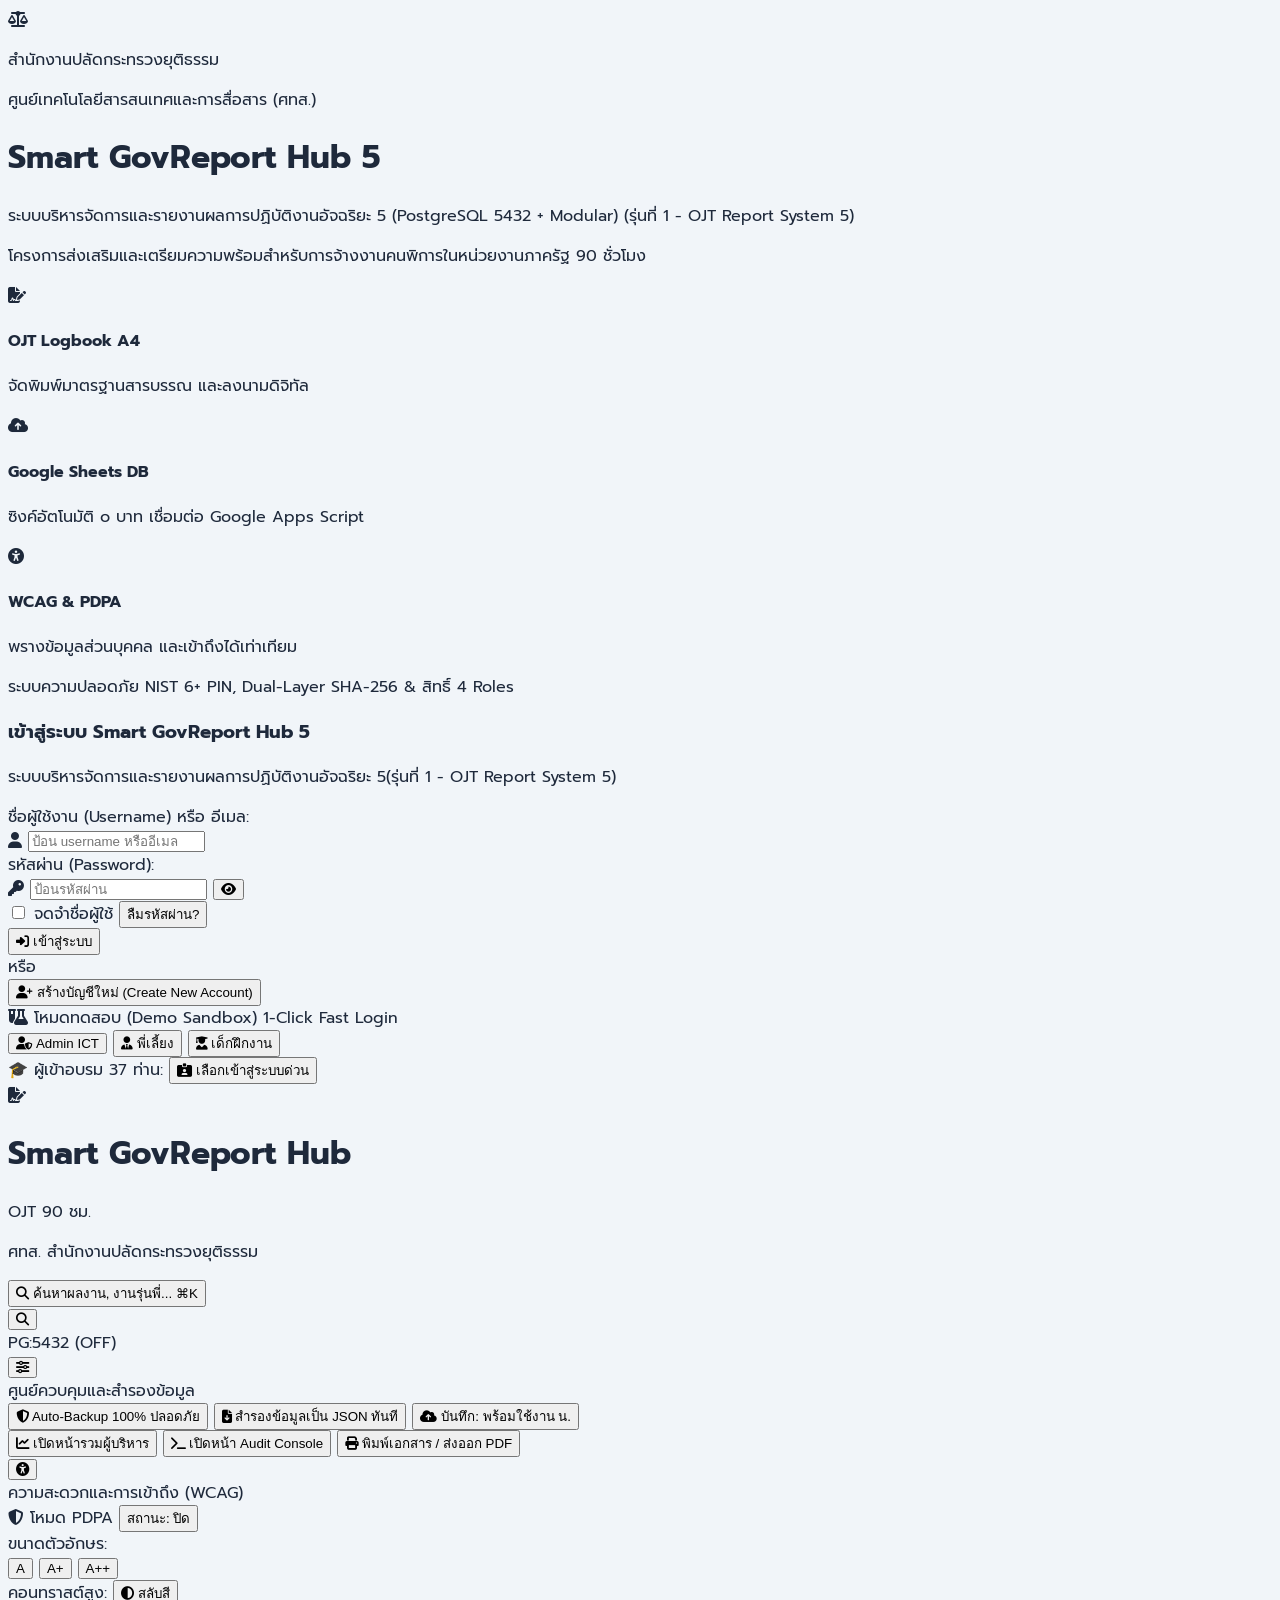
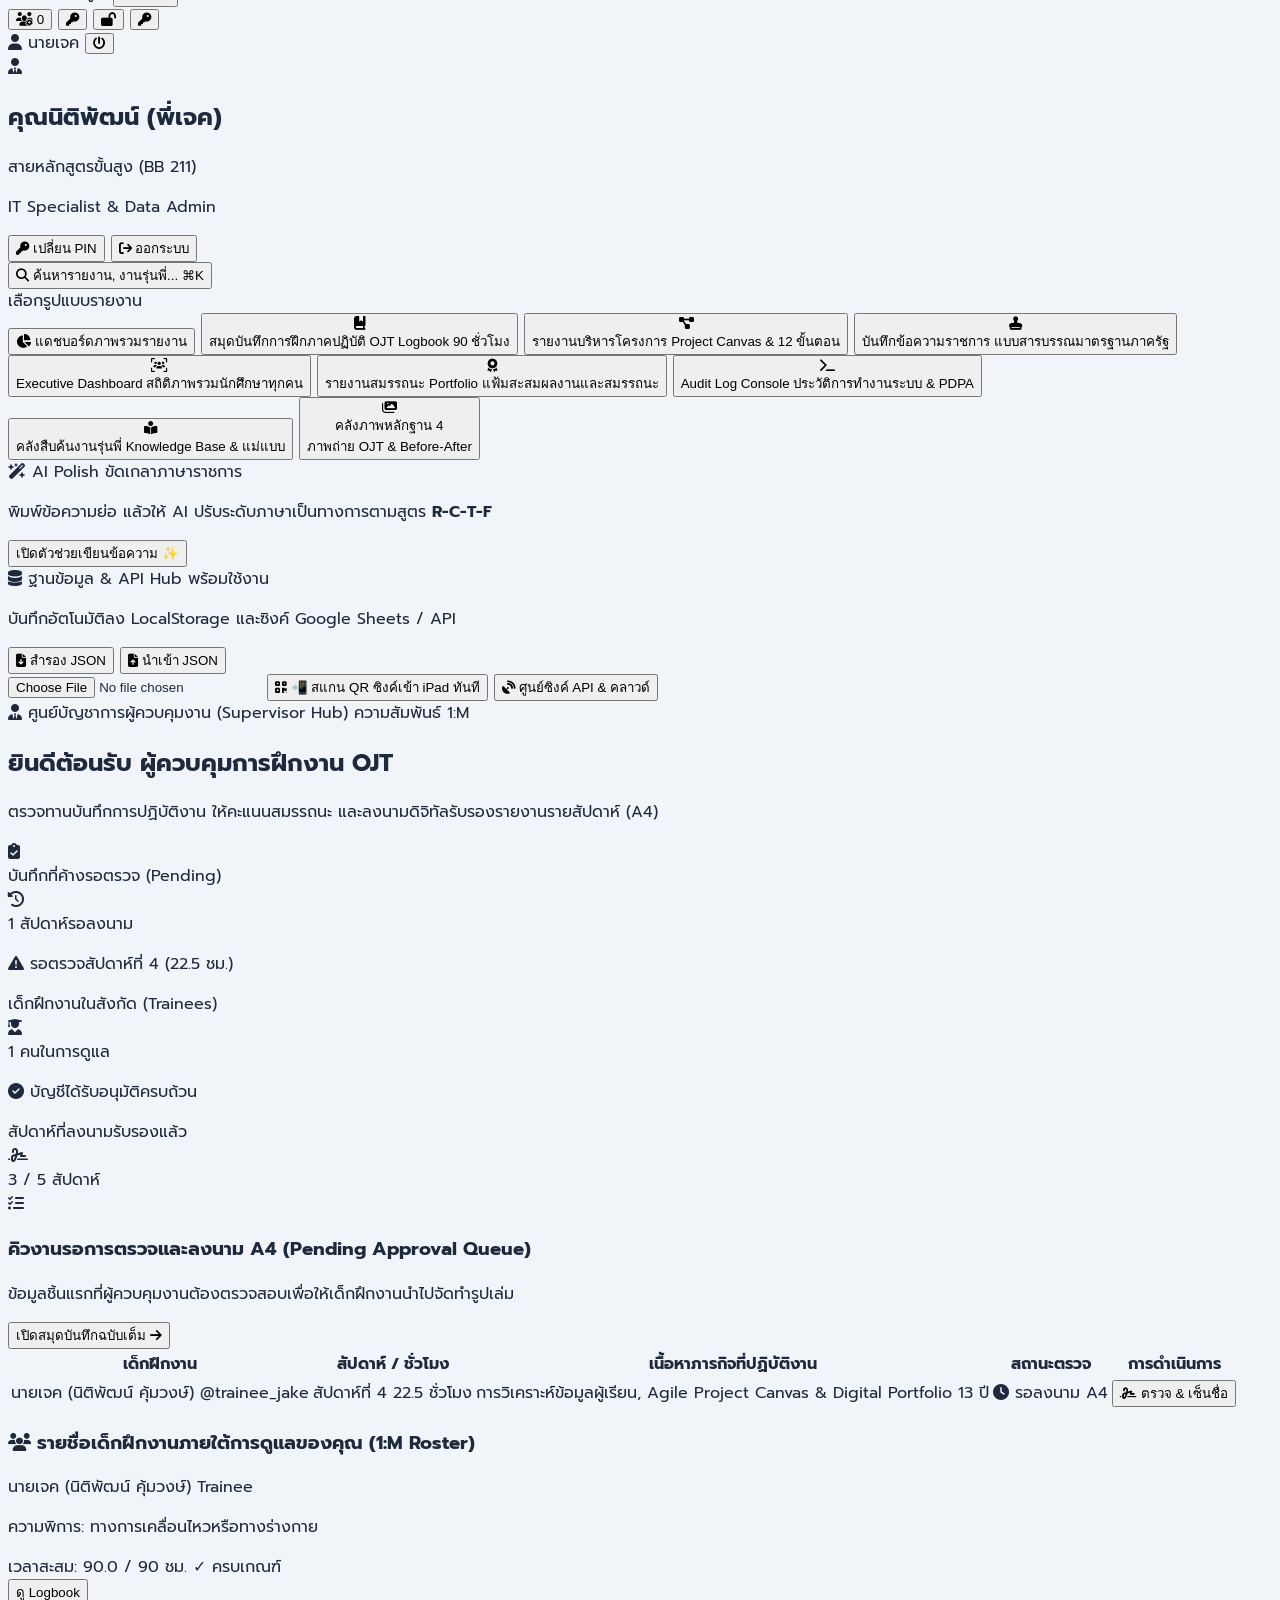
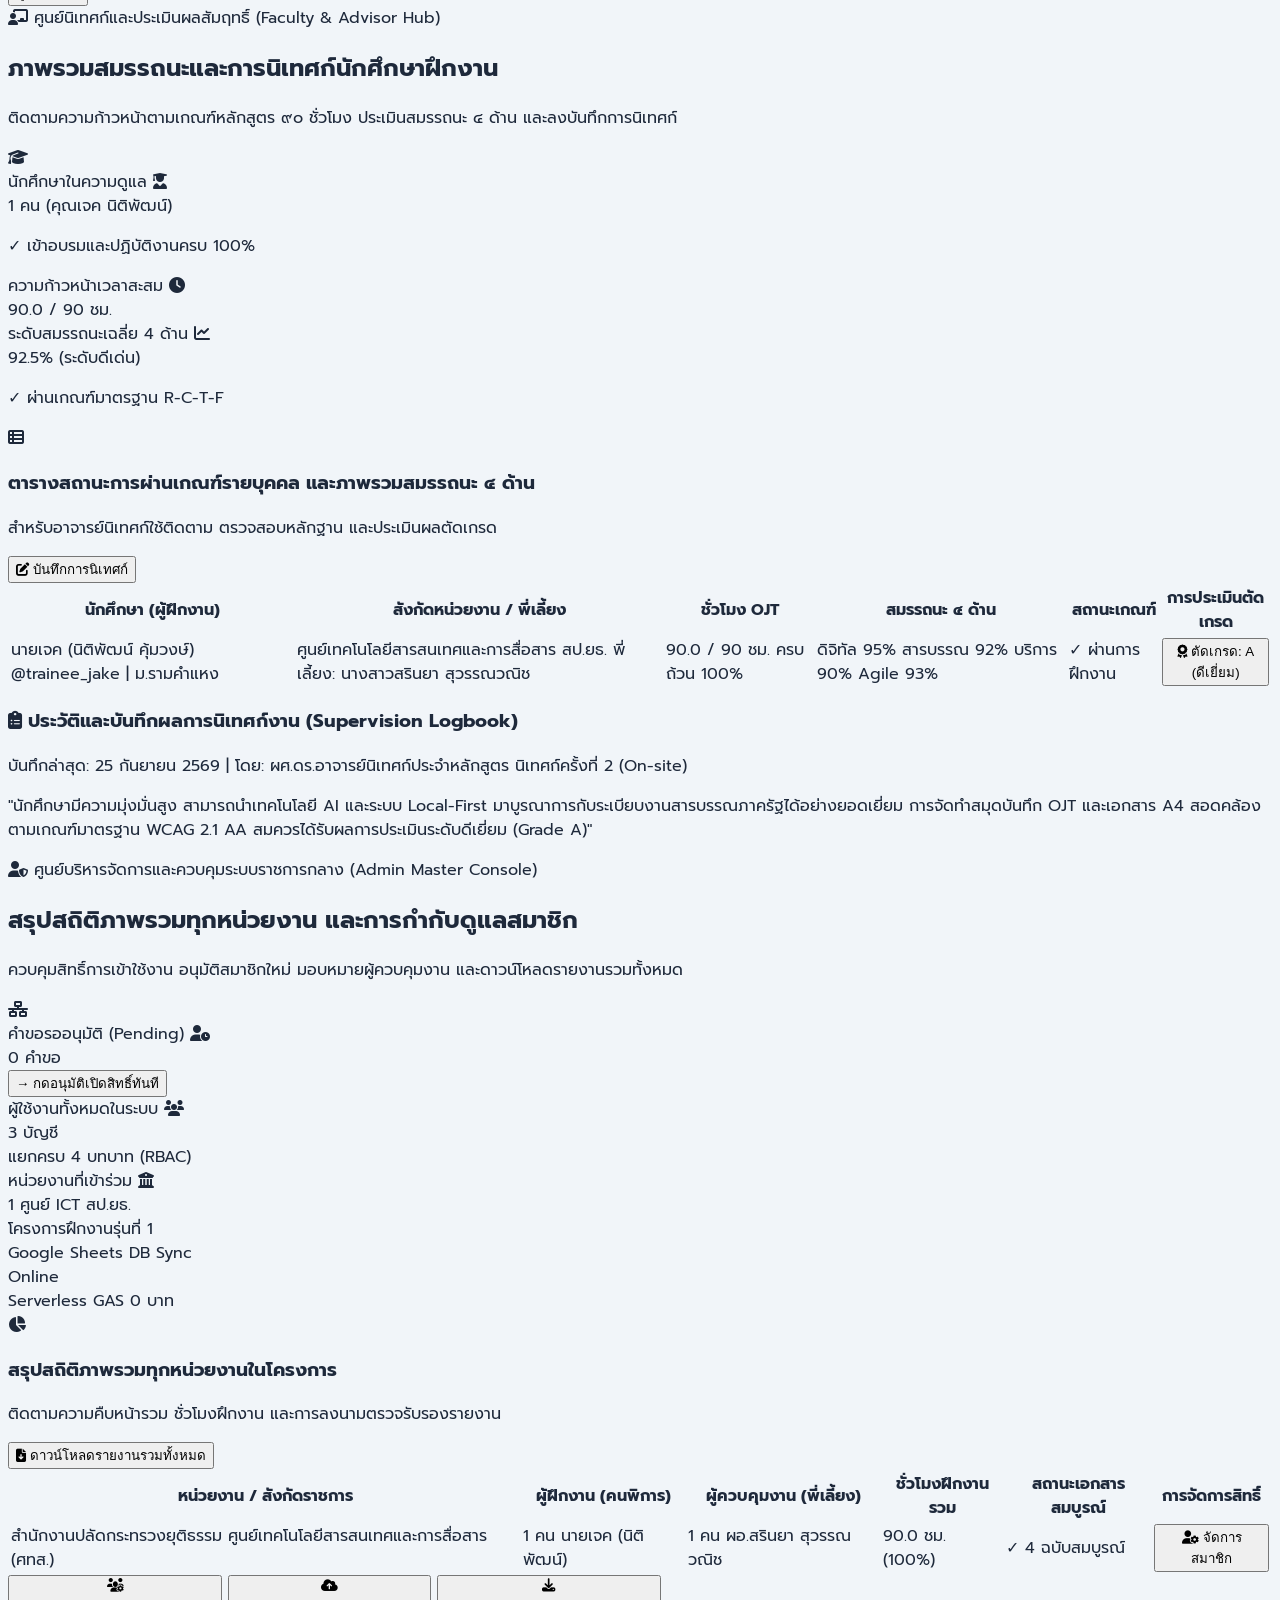
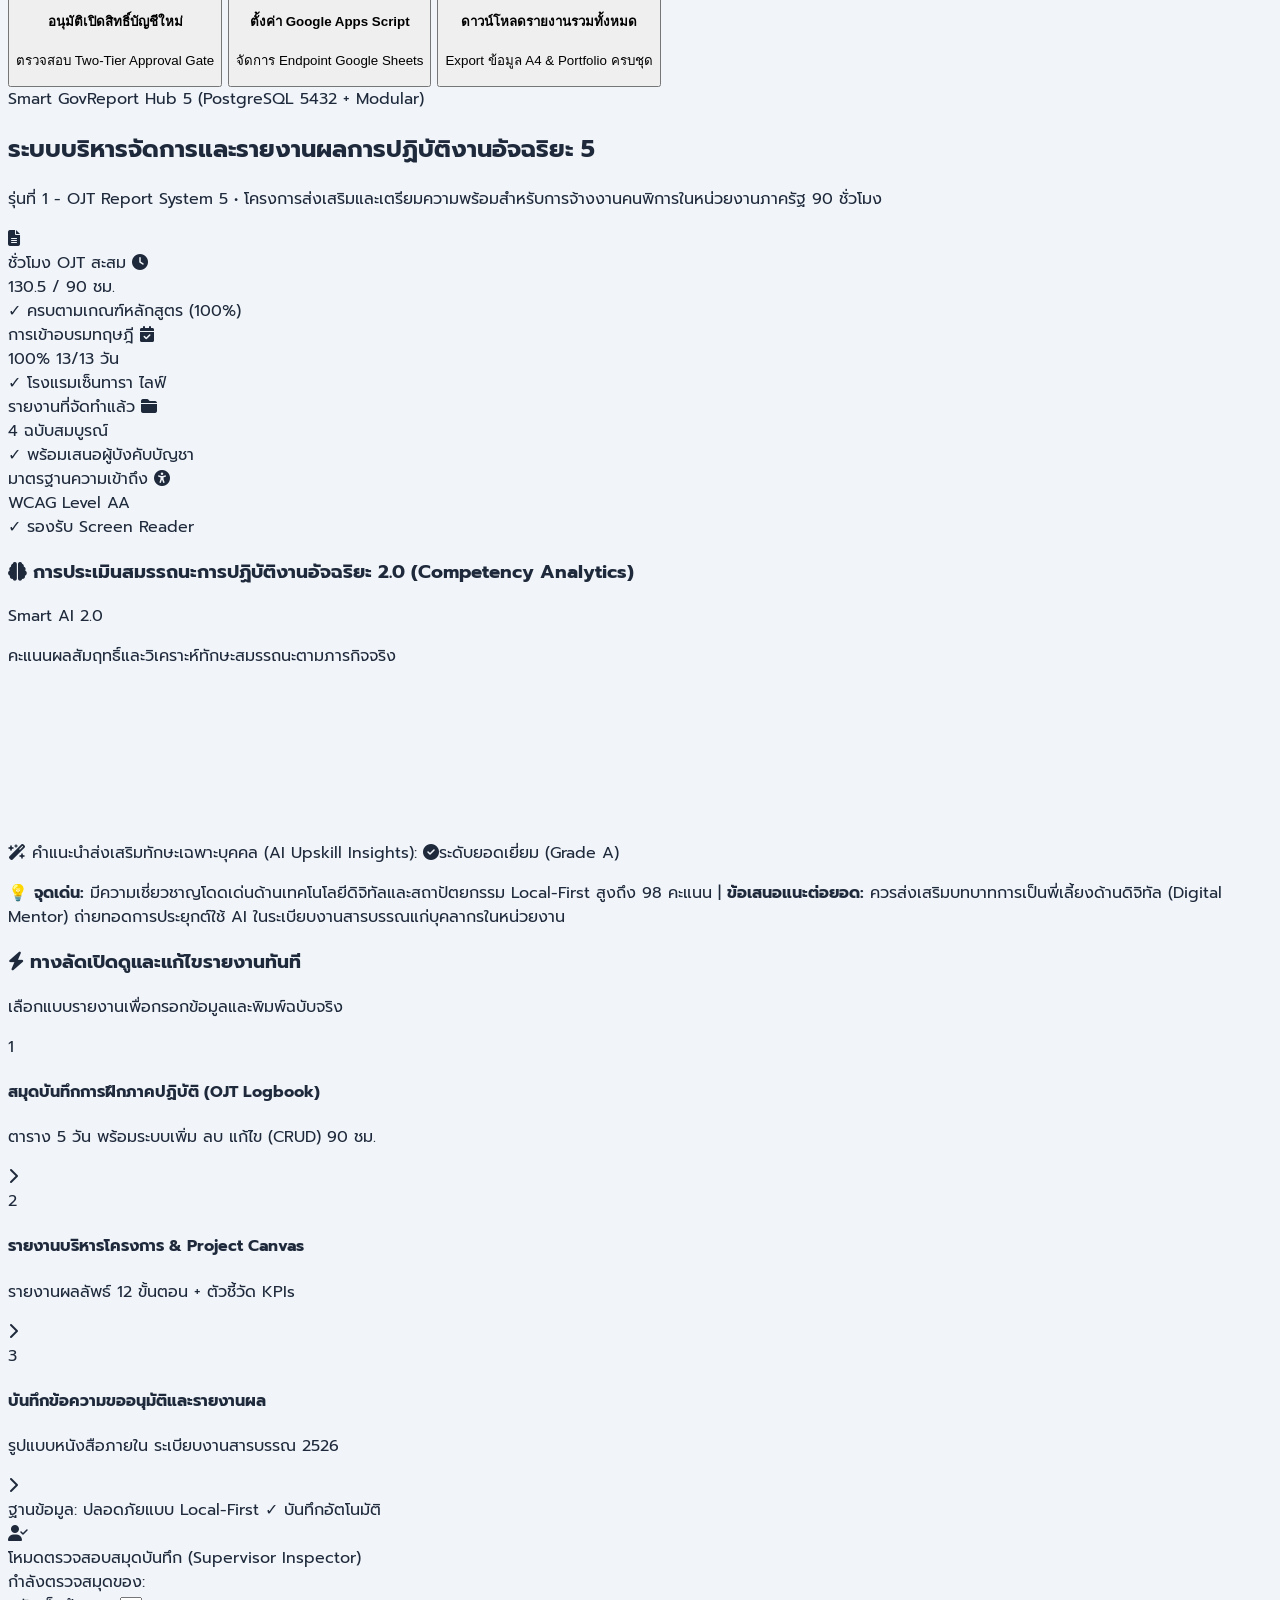
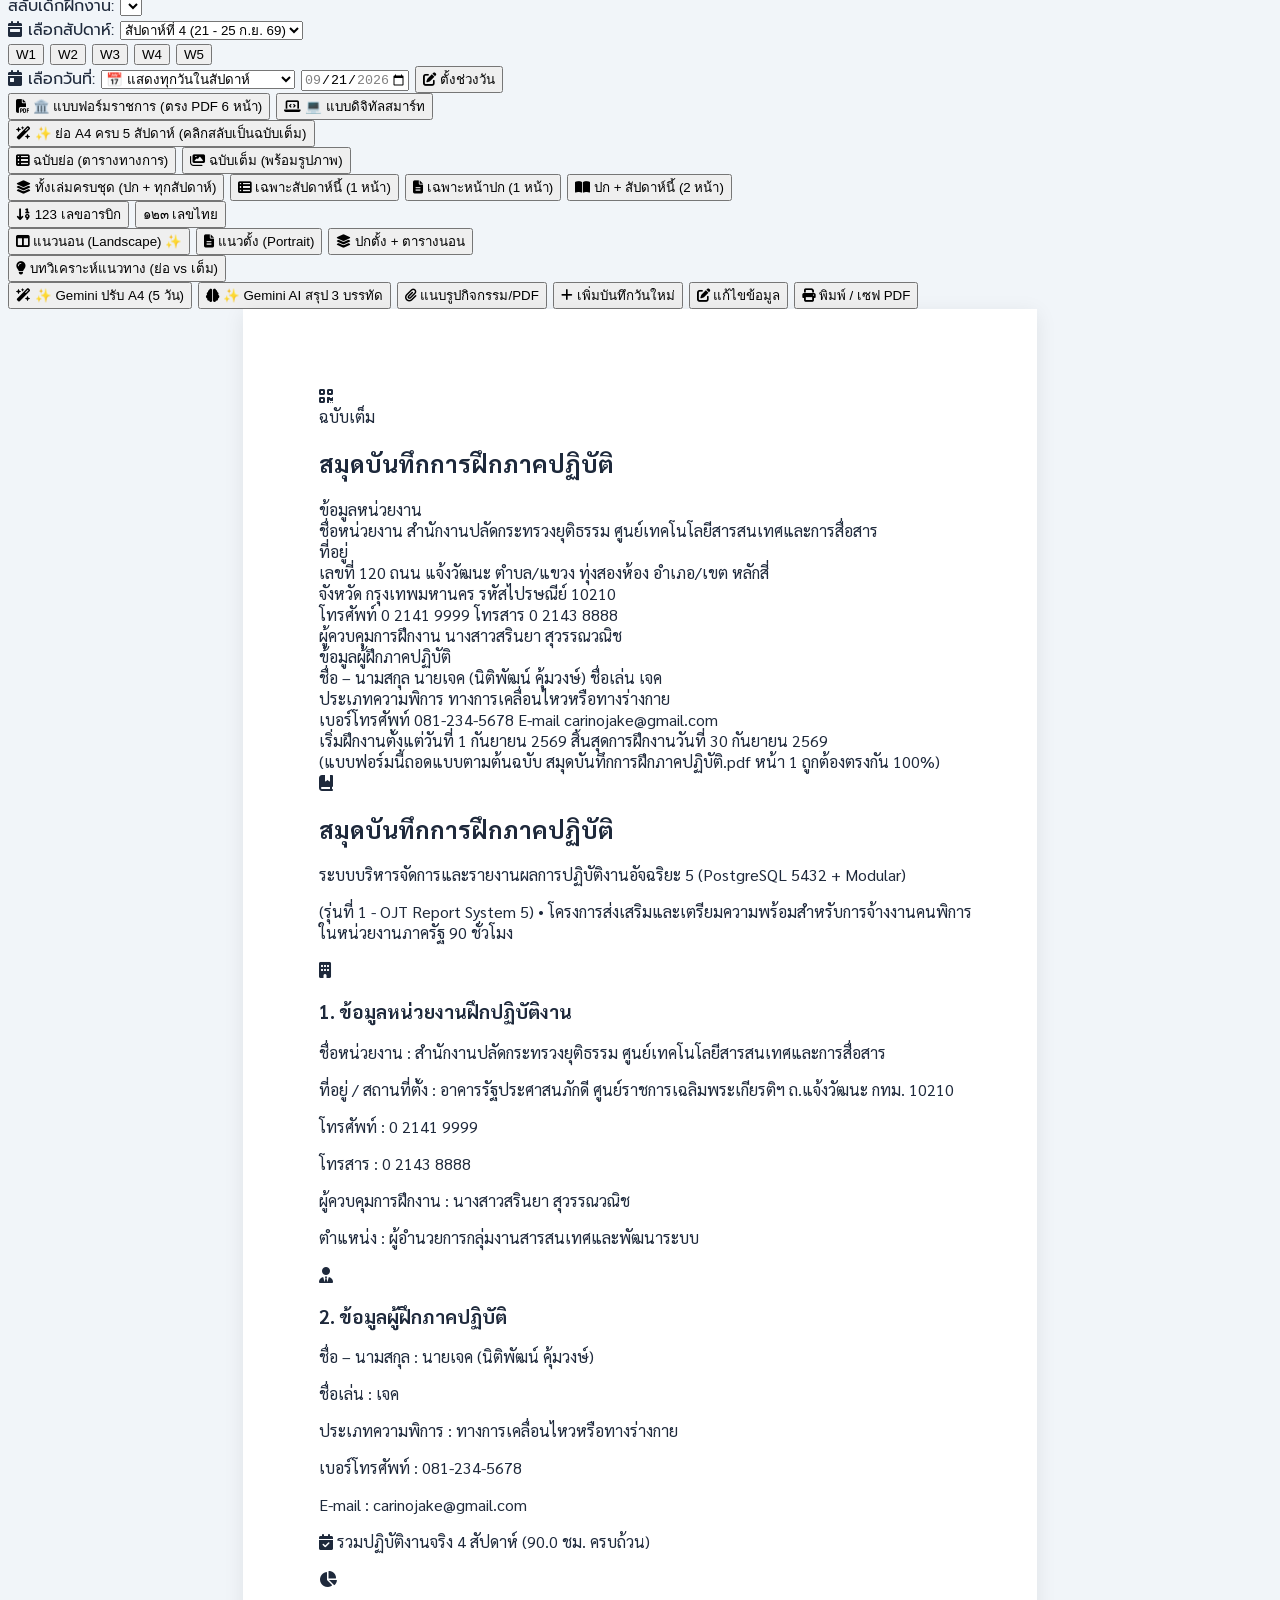
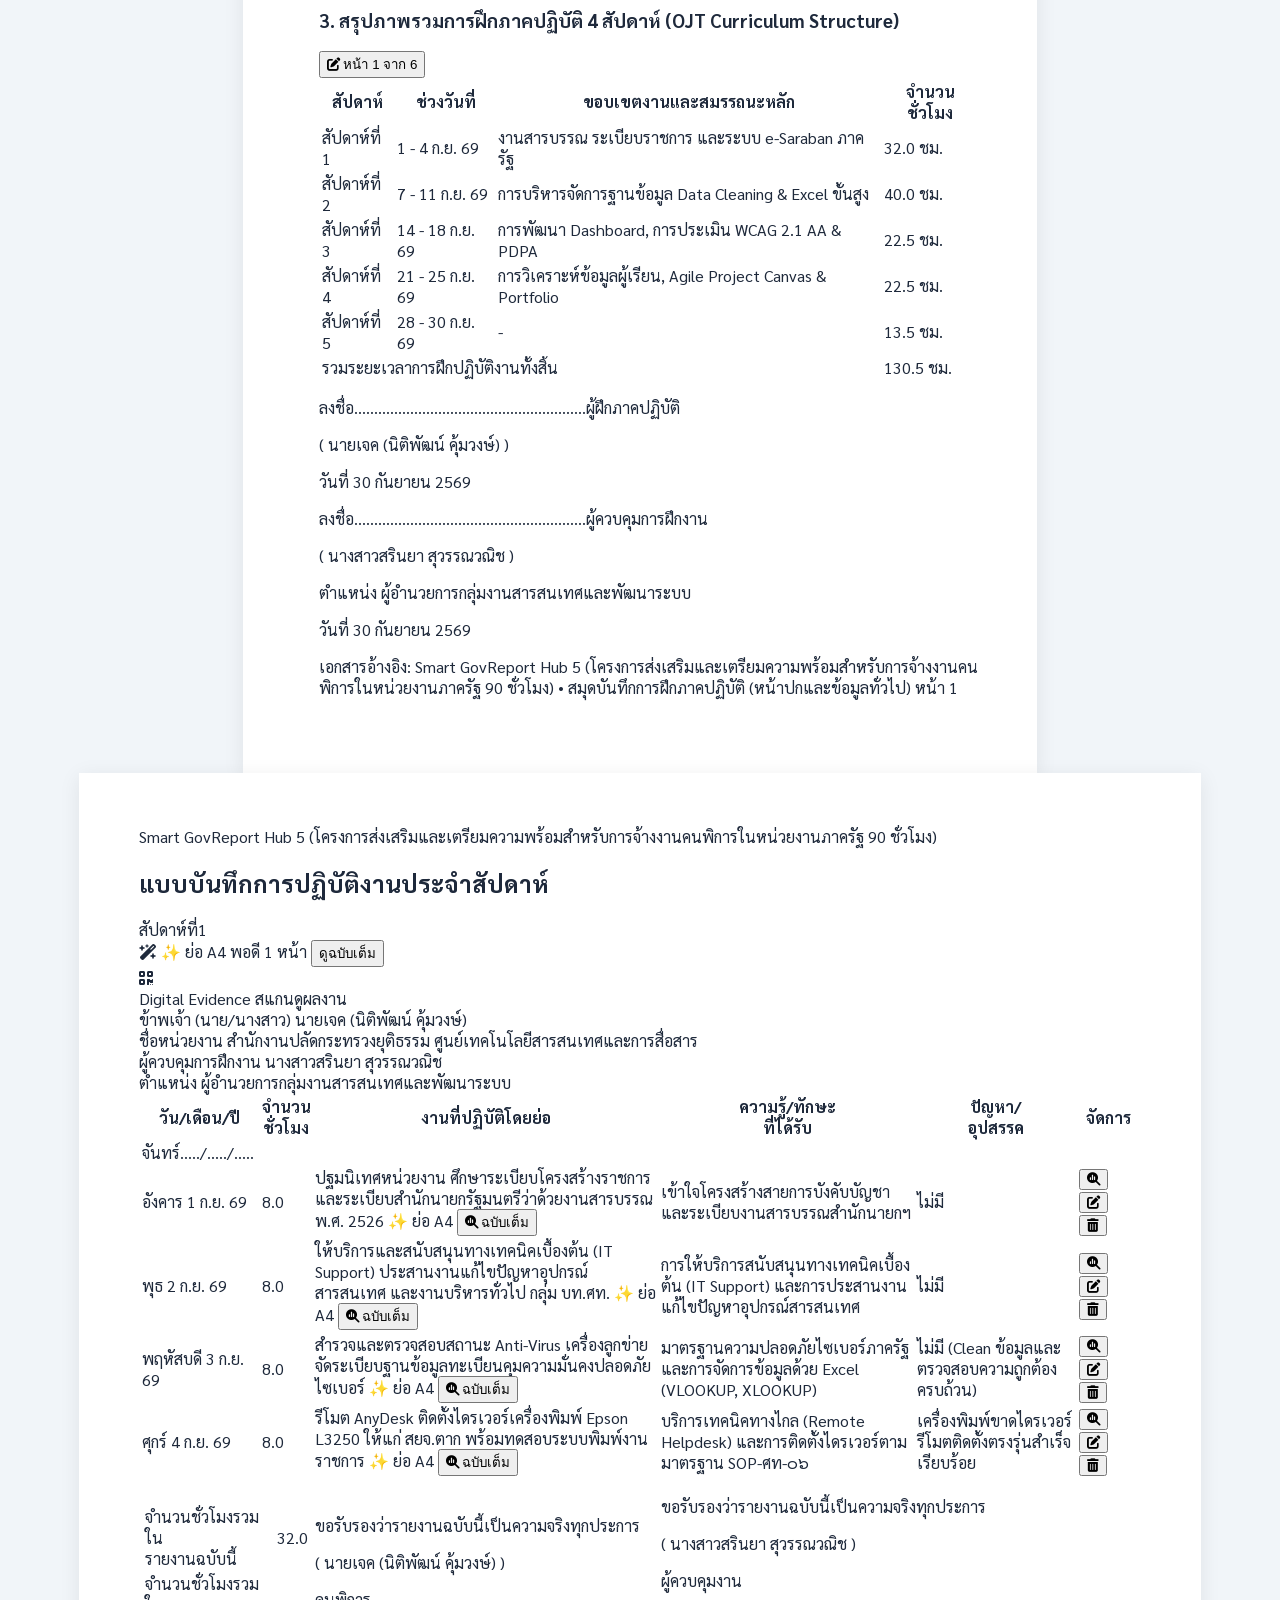
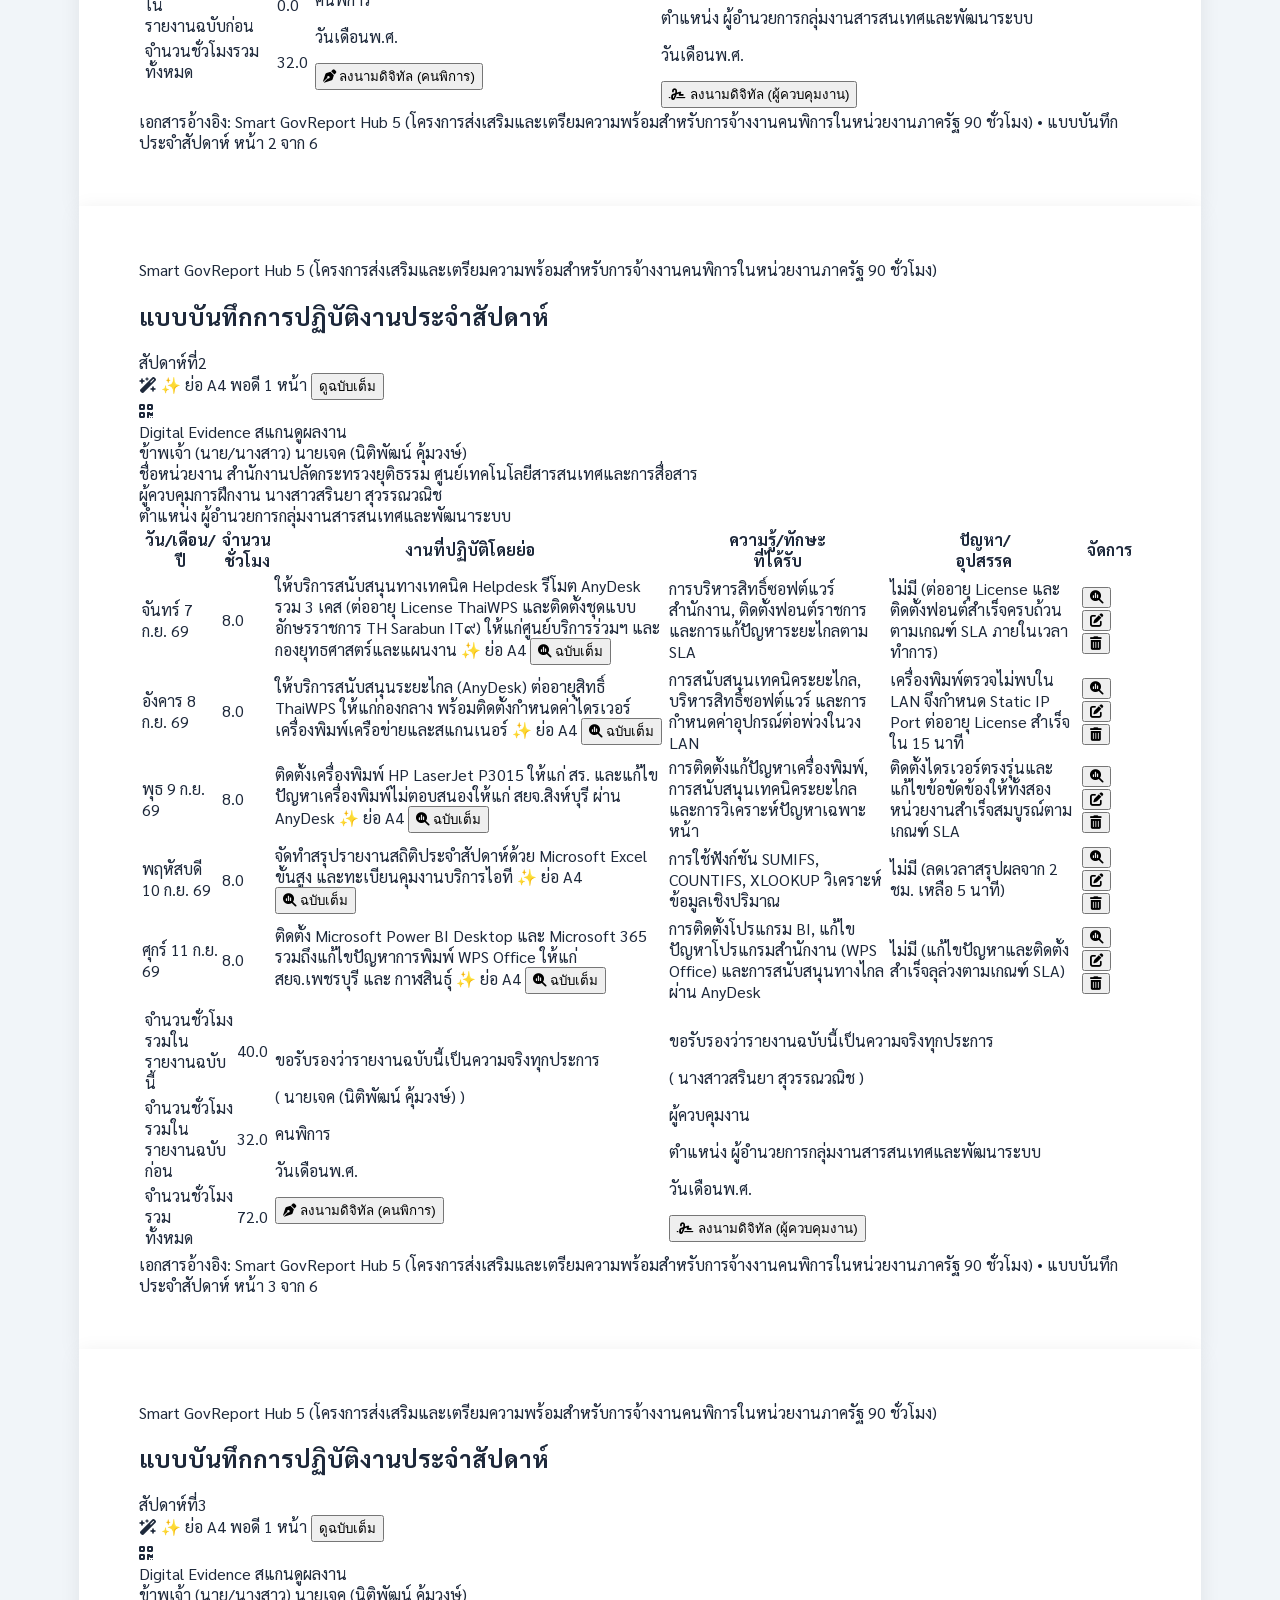
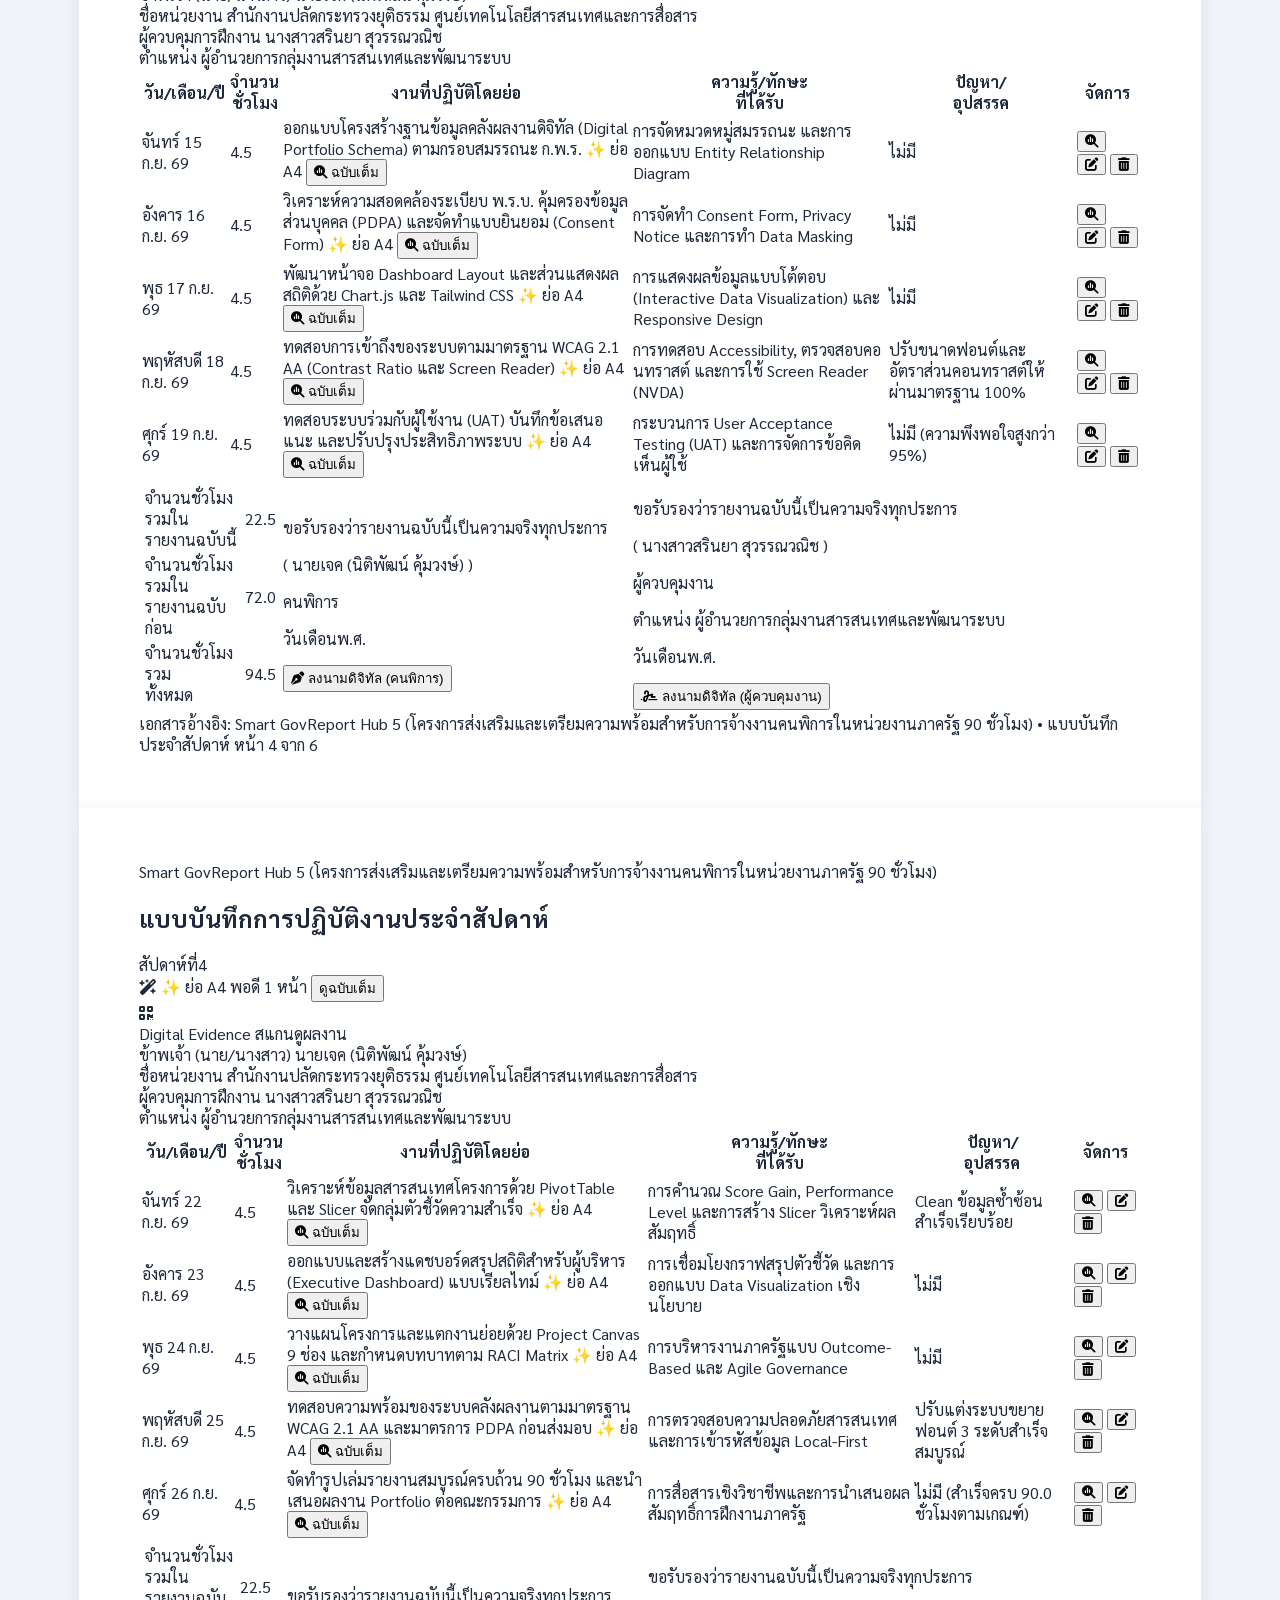
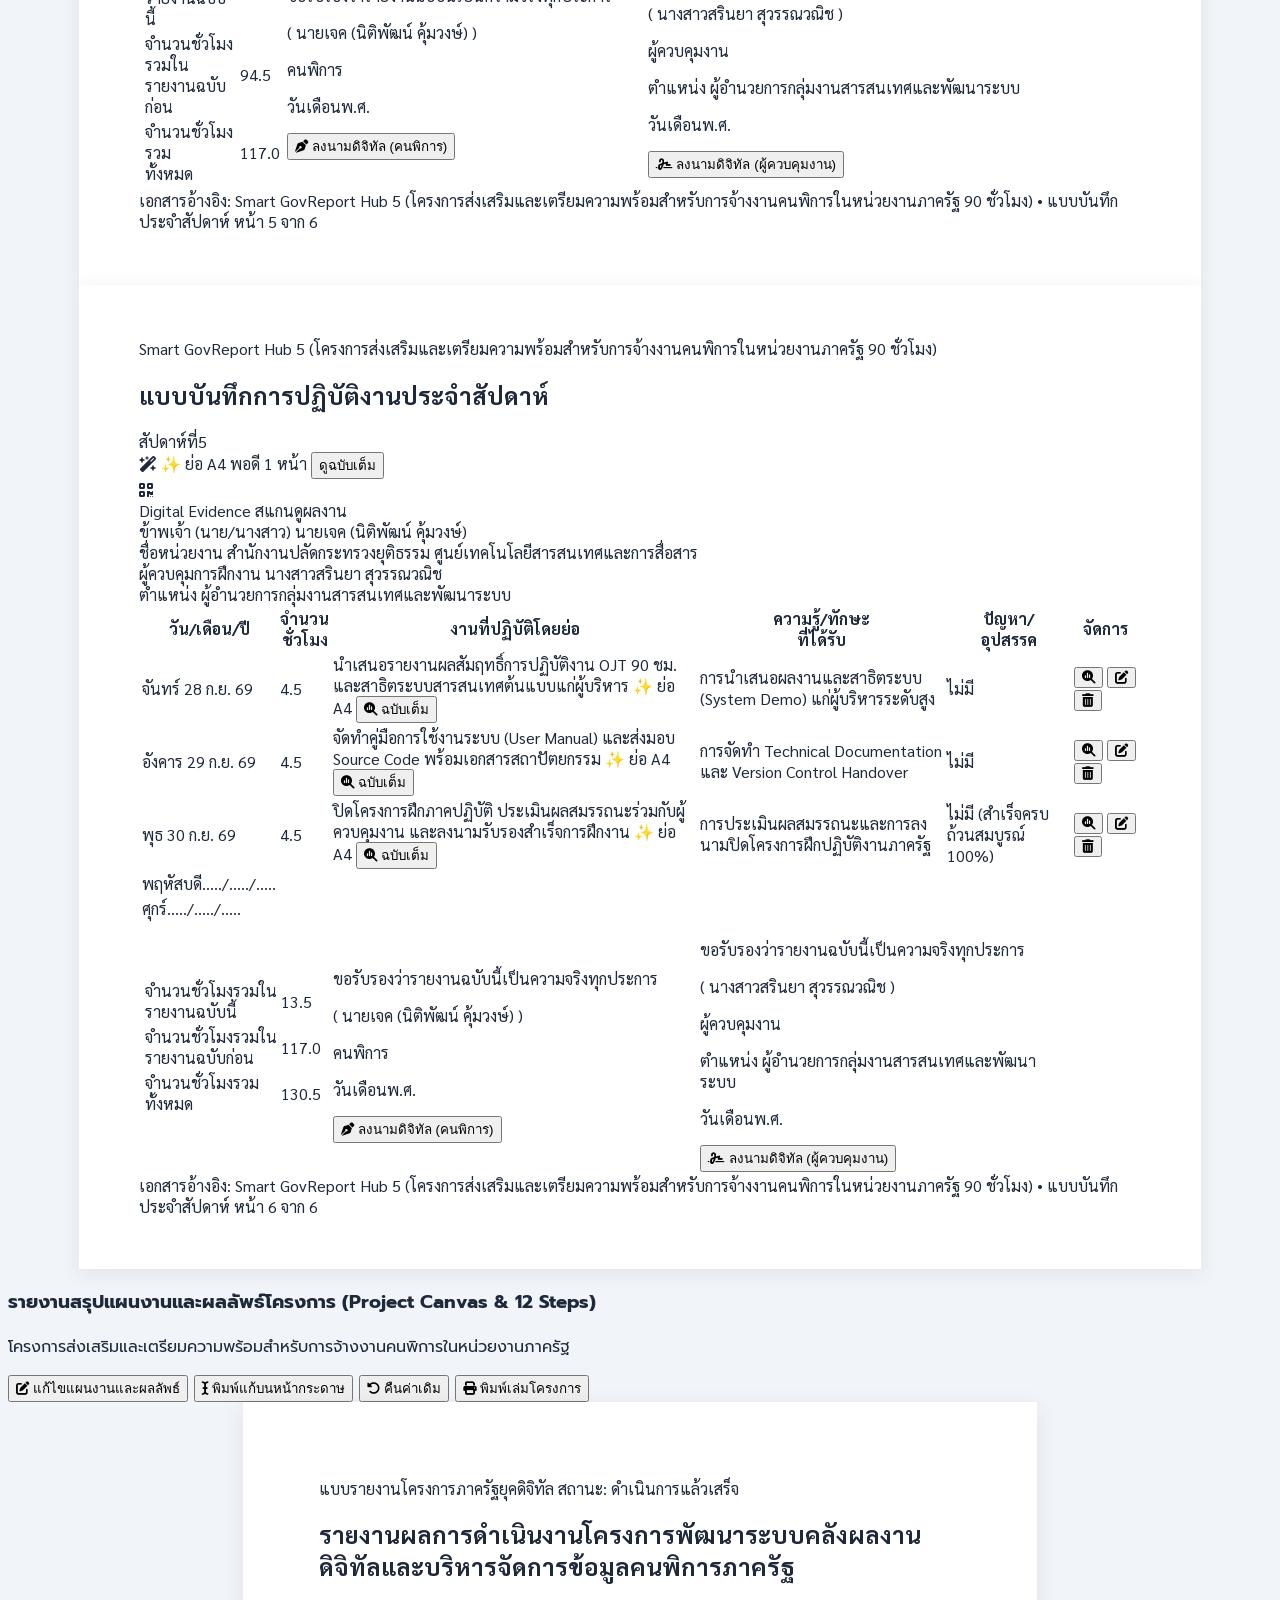
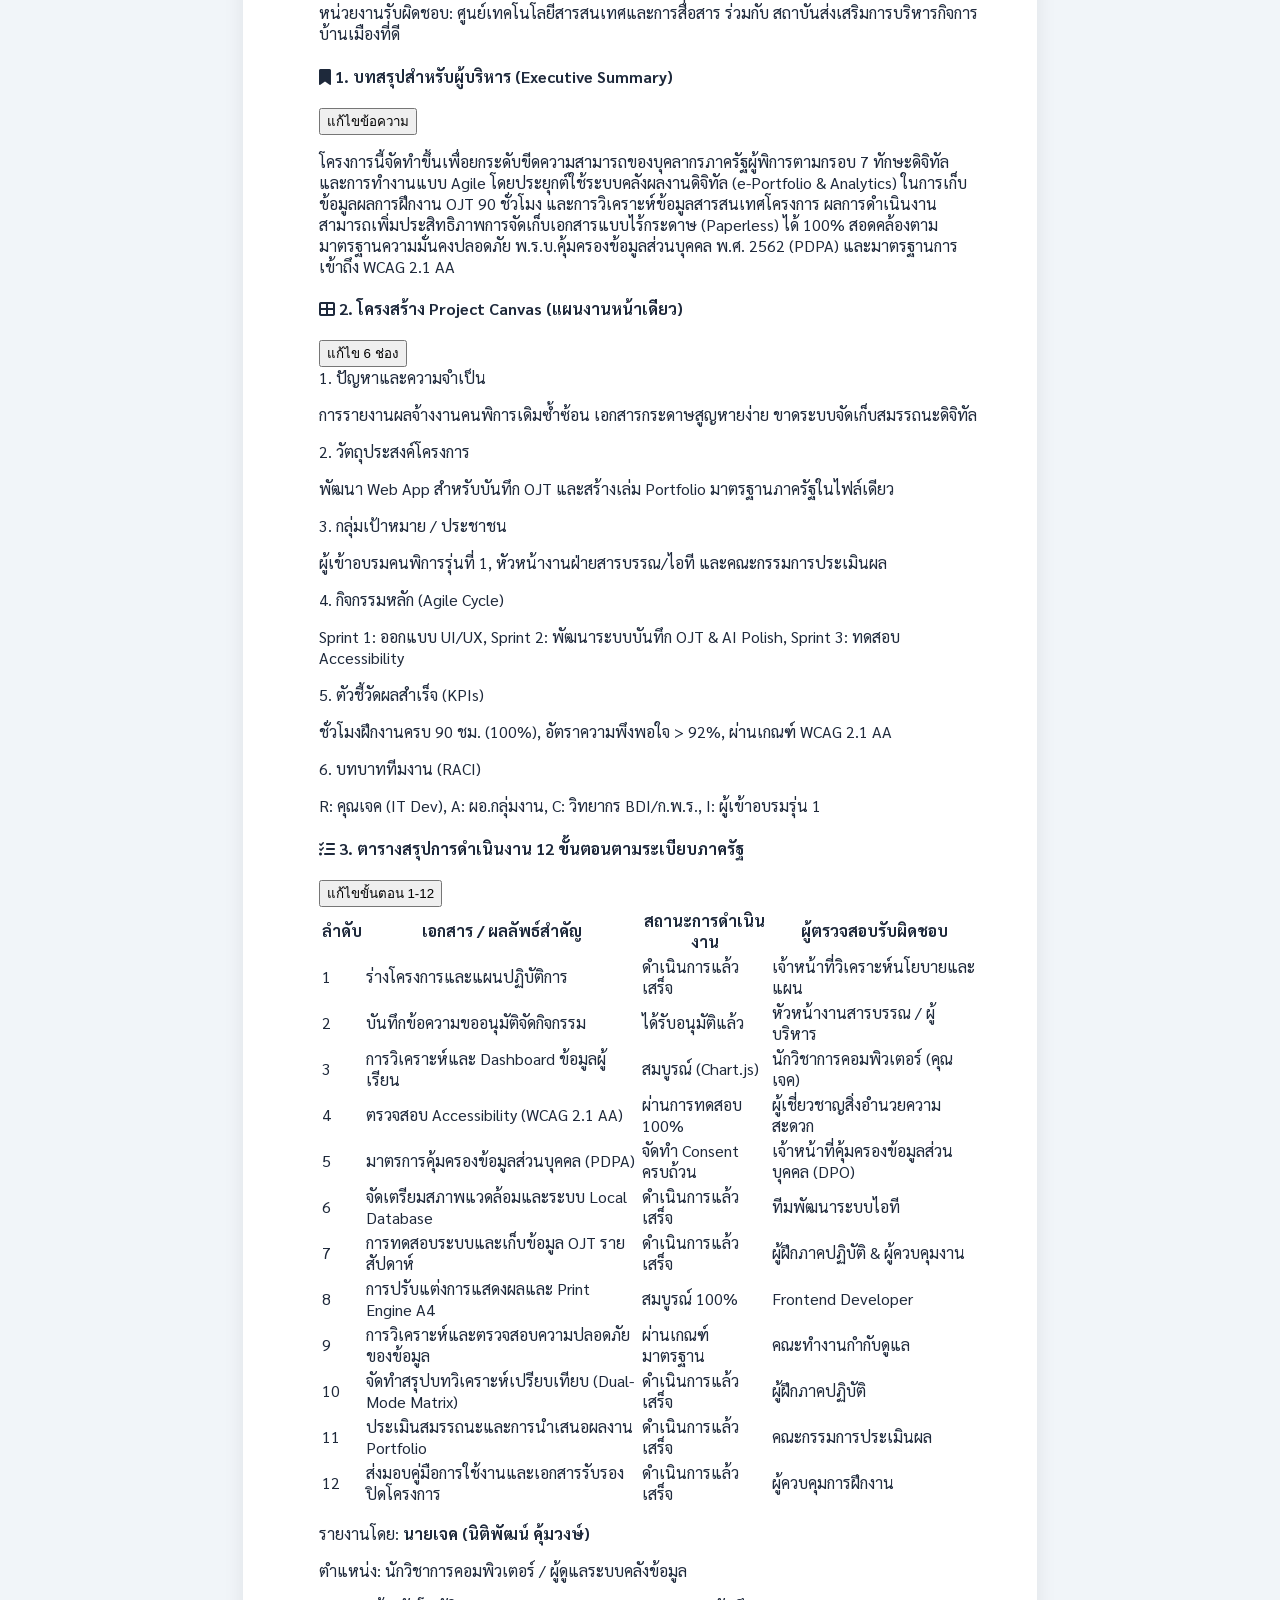
==== commit a5080439: "feat(ojt): official paper mode matching 6-page PDF with 3-row cumulative hours and A4 Gemini condens" ====
--- a/index.html
+++ b/index.html
@@ -1364,6 +1364,26 @@
 
             </div>
 
+            <!-- Form Layout Selector: Official Paper Mode (PDF 6 หน้าเป๊ะ) vs Smart Digital Mode -->
+            <div class="flex items-center p-1 bg-emerald-50 border border-emerald-300 rounded-xl space-x-1" title="เลือกรูปแบบฟอร์ม: แบบฟอร์มกระดาษราชการ (ตรงตาม PDF 6 หน้าเป๊ะ) หรือ แบบฟอร์มดิจิทัลสมาร์ท">
+              <button onclick="setOjtFormLayout('official_paper')" id="btn-layout-official" class="px-2.5 py-1 text-xs font-bold rounded-lg bg-govNavy text-white shadow-xs transition flex items-center space-x-1" title="โหมดทางการ: ตรงตามสมุดบันทึกการฝึกภาคปฏิบัติ.pdf 6 หน้าเป๊ะ 100% (ชั่วโมงสะสม 3 ช่อง)">
+                <i class="fa-solid fa-file-pdf text-amber-300"></i>
+                <span>🏛️ แบบฟอร์มราชการ (ตรง PDF 6 หน้า)</span>
+              </button>
+              <button onclick="setOjtFormLayout('smart_digital')" id="btn-layout-smart" class="px-2.5 py-1 text-xs font-bold rounded-lg text-slate-700 hover:bg-emerald-100 transition flex items-center space-x-1" title="โหมดดิจิทัล: มีตารางสรุป 4-5 สัปดาห์ และสถิติภาพรวม">
+                <i class="fa-solid fa-laptop-code text-emerald-600"></i>
+                <span>💻 แบบดิจิทัลสมาร์ท</span>
+              </button>
+            </div>
+
+            <!-- Gemini A4 AI Condenser: สลับโหมดย่อ A4 พอดี 1 หน้า vs ดูฉบับเต็ม -->
+            <div class="flex items-center p-1 bg-purple-50 border border-purple-200 rounded-xl space-x-1" title="ย่อข้อความให้กระชับสละสลวย รับประกันพิมพ์ 1 สัปดาห์พอดี 1 หน้า A4">
+              <button onclick="toggleAllWeeksCondensed()" id="btn-toggle-all-condensed" class="px-2.5 py-1 text-xs font-bold rounded-lg bg-purple-700 text-white hover:bg-purple-800 shadow-2xs transition flex items-center space-x-1.5" title="คลิกเพื่อสลับระหว่าง ย่อ A4 พอดี 1 หน้า กับ ดูข้อความฉบับเต็ม">
+                <i class="fa-solid fa-wand-magic-sparkles text-amber-300"></i>
+                <span id="label-all-condensed">✨ Gemini ปรับ A4 (5 วัน)</span>
+              </button>
+            </div>
+
             <!-- Edition Selector: Brief vs Full with Photos -->
             <div class="flex items-center p-1 bg-amber-50 border border-amber-200 rounded-xl space-x-1">
               <button onclick="setOjtEdition('brief')" id="ojt-edition-brief" class="px-2.5 py-1 text-xs font-bold rounded-lg bg-govNavy text-white shadow-xs transition flex items-center space-x-1" title="ฉบับย่อ: ตารางทางการ A4 1 หน้าต่อสัปดาห์">
@@ -1466,177 +1486,265 @@
             <span class="text-[8px] font-bold text-govNavy mt-0.5">ฉบับเต็ม</span>
           </div>
 
-          <!-- Official Emblem & Header -->
-          <div class="text-center pt-1 pb-3 border-b-2 border-slate-900">
-            <div class="w-10 h-10 mx-auto mb-1 text-govNavy flex items-center justify-center text-2xl bg-slate-100 rounded-full border border-slate-300">
-              <i class="fa-solid fa-book-bookmark"></i>
-            </div>
-            <h2 class="text-xl font-bold tracking-wide text-slate-900">สมุดบันทึกการฝึกภาคปฏิบัติ</h2>
-            <p class="text-sm font-semibold text-govNavy mt-0.5">ระบบบริหารจัดการและรายงานผลการปฏิบัติงานอัจฉริยะ 5 (PostgreSQL 5432 + Modular)</p>
-            <p class="text-[11px] text-slate-600">(รุ่นที่ 1 - OJT Report System 5) • โครงการส่งเสริมและเตรียมความพร้อมสำหรับการจ้างงานคนพิการในหน่วยงานภาครัฐ 90 ชั่วโมง</p>
-          </div>
-
-          <!-- Content Body -->
-          <div class="py-3 space-y-2.5">
-            
-            <!-- Section 1: ข้อมูลหน่วยงาน -->
-            <div class="p-2.5 bg-slate-50/70 rounded-xl border border-slate-300 space-y-1.5 text-xs">
-              <div class="flex items-center space-x-2 border-b border-slate-300 pb-1 mb-1">
-                <i class="fa-solid fa-building text-govNavy text-xs"></i>
-                <h3 class="font-bold text-xs text-govNavy">1. ข้อมูลหน่วยงานฝึกปฏิบัติงาน</h3>
-              </div>
+          <!-- VIEW A: แบบฟอร์มราชการดั้งเดิม (ตรงตาม PDF หน้า 1 เป๊ะ 100%) -->
+          <div id="cover-official-paper-view" class="py-6 px-4 sm:px-8 space-y-6">
+            <div class="text-center pt-8 pb-8">
+              <h1 class="text-2xl sm:text-3xl font-bold tracking-wide text-black mb-2">สมุดบันทึกการฝึกภาคปฏิบัติ</h1>
+            </div>
+
+            <!-- หมวดข้อมูลหน่วยงาน -->
+            <div class="space-y-3 text-[15px] print:text-[12pt] leading-relaxed text-black">
+              <div class="font-bold text-base print:text-[13pt] mb-1">ข้อมูลหน่วยงาน</div>
               
-              <div class="space-y-1 pl-1">
-                <p>
-                  <span class="font-bold text-slate-800">ชื่อหน่วยงาน :</span>
-                  <span id="doc-org-name" class="font-semibold text-slate-900 ml-1 border-b border-dotted border-slate-500 pb-0.5">สำนักงานปลัดกระทรวงยุติธรรม ศูนย์เทคโนโลยีสารสนเทศและการสื่อสาร</span>
-                </p>
-                <p>
-                  <span class="font-bold text-slate-800">ที่อยู่ / สถานที่ตั้ง :</span>
-                  <span id="doc-org-addr" class="font-medium text-slate-800 ml-1 border-b border-dotted border-slate-500 pb-0.5">อาคารรัฐประศาสนภักดี ศูนย์ราชการเฉลิมพระเกียรติฯ ถ.แจ้งวัฒนะ กทม. 10210</span>
-                </p>
-                <div class="grid grid-cols-2 gap-2">
+              <div class="flex items-baseline">
+                <span class="whitespace-nowrap font-normal">ชื่อหน่วยงาน</span>
+                <span class="border-b border-dotted border-black flex-1 ml-2 px-2 font-medium text-slate-900" id="official-cover-org-name">สำนักงานปลัดกระทรวงยุติธรรม ศูนย์เทคโนโลยีสารสนเทศและการสื่อสาร</span>
+              </div>
+
+              <div class="font-normal pt-1">ที่อยู่</div>
+              
+              <div class="flex flex-wrap items-baseline gap-y-2">
+                <span class="whitespace-nowrap">เลขที่</span>
+                <span class="border-b border-dotted border-black min-w-[4rem] px-2 text-center font-medium" id="official-cover-org-no">120</span>
+                <span class="whitespace-nowrap ml-2">ถนน</span>
+                <span class="border-b border-dotted border-black min-w-[8rem] px-2 text-center font-medium" id="official-cover-org-road">แจ้งวัฒนะ</span>
+                <span class="whitespace-nowrap ml-2">ตำบล/แขวง</span>
+                <span class="border-b border-dotted border-black min-w-[8rem] px-2 text-center font-medium" id="official-cover-org-subdistrict">ทุ่งสองห้อง</span>
+                <span class="whitespace-nowrap ml-2">อำเภอ/เขต</span>
+                <span class="border-b border-dotted border-black flex-1 min-w-[8rem] px-2 text-center font-medium" id="official-cover-org-district">หลักสี่</span>
+              </div>
+
+              <div class="flex flex-wrap items-baseline gap-y-2">
+                <span class="whitespace-nowrap">จังหวัด</span>
+                <span class="border-b border-dotted border-black min-w-[12rem] px-2 text-center font-medium" id="official-cover-org-province">กรุงเทพมหานคร</span>
+                <span class="whitespace-nowrap ml-4">รหัสไปรษณีย์</span>
+                <span class="border-b border-dotted border-black min-w-[8rem] px-2 text-center font-medium" id="official-cover-org-zip">10210</span>
+              </div>
+
+              <div class="flex flex-wrap items-baseline gap-y-2 pt-1">
+                <span class="whitespace-nowrap">โทรศัพท์</span>
+                <span class="border-b border-dotted border-black flex-1 min-w-[10rem] px-2 font-medium" id="official-cover-org-phone">0 2141 9999</span>
+                <span class="whitespace-nowrap ml-4">โทรสาร</span>
+                <span class="border-b border-dotted border-black flex-1 min-w-[10rem] px-2 font-medium" id="official-cover-org-fax">0 2143 8888</span>
+              </div>
+
+              <div class="flex items-baseline pt-1">
+                <span class="whitespace-nowrap">ผู้ควบคุมการฝึกงาน</span>
+                <span class="border-b border-dotted border-black flex-1 ml-2 px-2 font-medium text-slate-900" id="official-cover-supervisor-name">นางสาวสรินยา สุวรรณวณิช</span>
+              </div>
+            </div>
+
+            <!-- หมวดข้อมูลผู้ฝึกภาคปฏิบัติ -->
+            <div class="space-y-3 text-[15px] print:text-[12pt] leading-relaxed text-black pt-4">
+              <div class="font-bold text-base print:text-[13pt] mb-1">ข้อมูลผู้ฝึกภาคปฏิบัติ</div>
+
+              <div class="flex flex-wrap items-baseline gap-y-2">
+                <span class="whitespace-nowrap">ชื่อ – นามสกุล</span>
+                <span class="border-b border-dotted border-black flex-1 min-w-[14rem] px-2 font-medium text-slate-900" id="official-cover-trainee-name">นายเจค (นิติพัฒน์ คุ้มวงษ์)</span>
+                <span class="whitespace-nowrap ml-4">ชื่อเล่น</span>
+                <span class="border-b border-dotted border-black min-w-[8rem] px-2 text-center font-medium" id="official-cover-trainee-nick">เจค</span>
+              </div>
+
+              <div class="flex items-baseline pt-1">
+                <span class="whitespace-nowrap">ประเภทความพิการ</span>
+                <span class="border-b border-dotted border-black flex-1 ml-2 px-2 font-medium text-slate-900" id="official-cover-trainee-disability">ทางการเคลื่อนไหวหรือทางร่างกาย</span>
+              </div>
+
+              <div class="flex flex-wrap items-baseline gap-y-2 pt-1">
+                <span class="whitespace-nowrap">เบอร์โทรศัพท์</span>
+                <span class="border-b border-dotted border-black flex-1 min-w-[10rem] px-2 font-medium" id="official-cover-trainee-phone">081-234-5678</span>
+                <span class="whitespace-nowrap ml-4">E-mail</span>
+                <span class="border-b border-dotted border-black flex-1 min-w-[12rem] px-2 font-medium" id="official-cover-trainee-email">carinojake@gmail.com</span>
+              </div>
+
+              <div class="flex flex-wrap items-baseline gap-y-2 pt-3">
+                <span class="whitespace-nowrap">เริ่มฝึกงานตั้งแต่วันที่</span>
+                <span class="border-b border-dotted border-black min-w-[9rem] px-2 text-center font-bold text-black" id="official-cover-start-date">1 กันยายน 2569</span>
+                <span class="whitespace-nowrap ml-2">สิ้นสุดการฝึกงานวันที่</span>
+                <span class="border-b border-dotted border-black min-w-[9rem] px-2 text-center font-bold text-black" id="official-cover-end-date">30 กันยายน 2569</span>
+              </div>
+            </div>
+
+            <!-- Official Footer Note -->
+            <div class="pt-8 text-center text-xs text-slate-400 no-print">
+              <span>(แบบฟอร์มนี้ถอดแบบตามต้นฉบับ สมุดบันทึกการฝึกภาคปฏิบัติ.pdf หน้า 1 ถูกต้องตรงกัน 100%)</span>
+            </div>
+          </div>
+
+          <!-- VIEW B: แบบฟอร์มดิจิทัลสมาร์ท (มีตารางสรุป 4 สัปดาห์ & ลายเซ็นเดิม) -->
+          <div id="cover-smart-digital-view" class="hidden">
+            <!-- Official Emblem & Header -->
+            <div class="text-center pt-1 pb-3 border-b-2 border-slate-900">
+              <div class="w-10 h-10 mx-auto mb-1 text-govNavy flex items-center justify-center text-2xl bg-slate-100 rounded-full border border-slate-300">
+                <i class="fa-solid fa-book-bookmark"></i>
+              </div>
+              <h2 class="text-xl font-bold tracking-wide text-slate-900">สมุดบันทึกการฝึกภาคปฏิบัติ</h2>
+              <p class="text-sm font-semibold text-govNavy mt-0.5">ระบบบริหารจัดการและรายงานผลการปฏิบัติงานอัจฉริยะ 5 (PostgreSQL 5432 + Modular)</p>
+              <p class="text-[11px] text-slate-600">(รุ่นที่ 1 - OJT Report System 5) • โครงการส่งเสริมและเตรียมความพร้อมสำหรับการจ้างงานคนพิการในหน่วยงานภาครัฐ 90 ชั่วโมง</p>
+            </div>
+
+            <!-- Content Body -->
+            <div class="py-3 space-y-2.5">
+              
+              <!-- Section 1: ข้อมูลหน่วยงาน -->
+              <div class="p-2.5 bg-slate-50/70 rounded-xl border border-slate-300 space-y-1.5 text-xs">
+                <div class="flex items-center space-x-2 border-b border-slate-300 pb-1 mb-1">
+                  <i class="fa-solid fa-building text-govNavy text-xs"></i>
+                  <h3 class="font-bold text-xs text-govNavy">1. ข้อมูลหน่วยงานฝึกปฏิบัติงาน</h3>
+                </div>
+                
+                <div class="space-y-1 pl-1">
                   <p>
-                    <span class="font-bold text-slate-800">โทรศัพท์ :</span>
-                    <span id="doc-org-phone" class="font-medium text-slate-800 ml-1 border-b border-dotted border-slate-500 pb-0.5">0 2141 9999</span>
+                    <span class="font-bold text-slate-800">ชื่อหน่วยงาน :</span>
+                    <span id="doc-org-name" class="font-semibold text-slate-900 ml-1 border-b border-dotted border-slate-500 pb-0.5">สำนักงานปลัดกระทรวงยุติธรรม ศูนย์เทคโนโลยีสารสนเทศและการสื่อสาร</span>
                   </p>
                   <p>
-                    <span class="font-bold text-slate-800">โทรสาร :</span>
-                    <span id="doc-org-fax" class="font-medium text-slate-800 ml-1 border-b border-dotted border-slate-500 pb-0.5">0 2143 8888</span>
+                    <span class="font-bold text-slate-800">ที่อยู่ / สถานที่ตั้ง :</span>
+                    <span id="doc-org-addr" class="font-medium text-slate-800 ml-1 border-b border-dotted border-slate-500 pb-0.5">อาคารรัฐประศาสนภักดี ศูนย์ราชการเฉลิมพระเกียรติฯ ถ.แจ้งวัฒนะ กทม. 10210</span>
                   </p>
+                  <div class="grid grid-cols-2 gap-2">
+                    <p>
+                      <span class="font-bold text-slate-800">โทรศัพท์ :</span>
+                      <span id="doc-org-phone" class="font-medium text-slate-800 ml-1 border-b border-dotted border-slate-500 pb-0.5">0 2141 9999</span>
+                    </p>
+                    <p>
+                      <span class="font-bold text-slate-800">โทรสาร :</span>
+                      <span id="doc-org-fax" class="font-medium text-slate-800 ml-1 border-b border-dotted border-slate-500 pb-0.5">0 2143 8888</span>
+                    </p>
+                  </div>
+                  <div class="grid grid-cols-2 gap-2">
+                    <p>
+                      <span class="font-bold text-slate-800">ผู้ควบคุมการฝึกงาน :</span>
+                      <span id="doc-supervisor-name" class="font-semibold text-slate-900 ml-1 border-b border-dotted border-slate-500 pb-0.5">นางสาวสรินยา สุวรรณวณิช</span>
+                    </p>
+                    <p>
+                      <span class="font-bold text-slate-800">ตำแหน่ง :</span>
+                      <span id="doc-supervisor-pos-cover" class="font-medium text-slate-800 ml-1 border-b border-dotted border-slate-500 pb-0.5">ผู้อำนวยการกลุ่มงานสารสนเทศและพัฒนาระบบ</span>
+                    </p>
+                  </div>
                 </div>
-                <div class="grid grid-cols-2 gap-2">
-                  <p>
-                    <span class="font-bold text-slate-800">ผู้ควบคุมการฝึกงาน :</span>
-                    <span id="doc-supervisor-name" class="font-semibold text-slate-900 ml-1 border-b border-dotted border-slate-500 pb-0.5">นางสาวสรินยา สุวรรณวณิช</span>
-                  </p>
-                  <p>
-                    <span class="font-bold text-slate-800">ตำแหน่ง :</span>
-                    <span id="doc-supervisor-pos-cover" class="font-medium text-slate-800 ml-1 border-b border-dotted border-slate-500 pb-0.5">ผู้อำนวยการกลุ่มงานสารสนเทศและพัฒนาระบบ</span>
-                  </p>
+              </div>
+
+              <!-- Section 2: ข้อมูลผู้ฝึกภาคปฏิบัติ -->
+              <div class="p-2.5 bg-blue-50/40 rounded-xl border border-blue-200 space-y-1.5 text-xs">
+                <div class="flex items-center space-x-2 border-b border-blue-200 pb-1 mb-1">
+                  <i class="fa-solid fa-user-tie text-govTeal text-xs"></i>
+                  <h3 class="font-bold text-xs text-govNavy">2. ข้อมูลผู้ฝึกภาคปฏิบัติ</h3>
                 </div>
-              </div>
-            </div>
-
-            <!-- Section 2: ข้อมูลผู้ฝึกภาคปฏิบัติ -->
-            <div class="p-2.5 bg-blue-50/40 rounded-xl border border-blue-200 space-y-1.5 text-xs">
-              <div class="flex items-center space-x-2 border-b border-blue-200 pb-1 mb-1">
-                <i class="fa-solid fa-user-tie text-govTeal text-xs"></i>
-                <h3 class="font-bold text-xs text-govNavy">2. ข้อมูลผู้ฝึกภาคปฏิบัติ</h3>
-              </div>
-
-              <div class="space-y-1 pl-1">
-                <div class="grid grid-cols-2 gap-2">
-                  <p>
-                    <span class="font-bold text-slate-800">ชื่อ – นามสกุล :</span>
-                    <span id="doc-trainee-name" class="font-semibold text-slate-900 ml-1 border-b border-dotted border-slate-500 pb-0.5">นายเจค (นิติพัฒน์ คุ้มวงษ์)</span>
-                  </p>
-                  <p>
-                    <span class="font-bold text-slate-800">ชื่อเล่น :</span>
-                    <span id="doc-trainee-nick" class="font-medium text-slate-800 ml-1 border-b border-dotted border-slate-500 pb-0.5">เจค</span>
-                  </p>
+
+                <div class="space-y-1 pl-1">
+                  <div class="grid grid-cols-2 gap-2">
+                    <p>
+                      <span class="font-bold text-slate-800">ชื่อ – นามสกุล :</span>
+                      <span id="doc-trainee-name" class="font-semibold text-slate-900 ml-1 border-b border-dotted border-slate-500 pb-0.5">นายเจค (นิติพัฒน์ คุ้มวงษ์)</span>
+                    </p>
+                    <p>
+                      <span class="font-bold text-slate-800">ชื่อเล่น :</span>
+                      <span id="doc-trainee-nick" class="font-medium text-slate-800 ml-1 border-b border-dotted border-slate-500 pb-0.5">เจค</span>
+                    </p>
+                  </div>
+                  <div class="grid grid-cols-2 gap-2">
+                    <p>
+                      <span class="font-bold text-slate-800">ประเภทความพิการ :</span>
+                      <span id="doc-trainee-disability" class="font-medium text-slate-800 ml-1 border-b border-dotted border-slate-500 pb-0.5">ทางการเคลื่อนไหวหรือทางร่างกาย</span>
+                    </p>
+                    <p>
+                      <span class="font-bold text-slate-800">เบอร์โทรศัพท์ :</span>
+                      <span id="doc-trainee-phone" class="font-medium text-slate-800 ml-1 border-b border-dotted border-slate-500 pb-0.5">081-234-5678</span>
+                    </p>
+                  </div>
+                  <div class="grid grid-cols-2 gap-2">
+                    <p>
+                      <span class="font-bold text-slate-800">E-mail :</span>
+                      <span id="doc-trainee-email" class="font-medium text-slate-800 ml-1 border-b border-dotted border-slate-500 pb-0.5">carinojake@gmail.com</span>
+                    </p>
+                    <p class="font-bold text-emerald-800 text-[11px]">
+                      <i class="fa-solid fa-calendar-check text-govTeal mr-1"></i> รวมปฏิบัติงานจริง 4 สัปดาห์ (90.0 ชม. ครบถ้วน)
+                    </p>
+                  </div>
                 </div>
-                <div class="grid grid-cols-2 gap-2">
-                  <p>
-                    <span class="font-bold text-slate-800">ประเภทความพิการ :</span>
-                    <span id="doc-trainee-disability" class="font-medium text-slate-800 ml-1 border-b border-dotted border-slate-500 pb-0.5">ทางการเคลื่อนไหวหรือทางร่างกาย</span>
-                  </p>
-                  <p>
-                    <span class="font-bold text-slate-800">เบอร์โทรศัพท์ :</span>
-                    <span id="doc-trainee-phone" class="font-medium text-slate-800 ml-1 border-b border-dotted border-slate-500 pb-0.5">081-234-5678</span>
-                  </p>
+              </div>
+
+              <!-- Section 3: สรุปภาพรวมการฝึกภาคปฏิบัติ 4 สัปดาห์ -->
+              <div class="p-2.5 bg-white rounded-xl border border-slate-300 space-y-1 text-xs">
+                <div class="flex items-center justify-between border-b border-slate-200 pb-1 mb-1">
+                  <div class="flex items-center space-x-2">
+                    <i class="fa-solid fa-chart-pie text-govGold text-xs"></i>
+                    <h3 class="font-bold text-xs text-slate-800">3. สรุปภาพรวมการฝึกภาคปฏิบัติ 4 สัปดาห์ (OJT Curriculum Structure)</h3>
+                  </div>
+                  <button onclick="openProfileEditModal()" class="text-[10px] text-govNavy hover:text-blue-800 hover:underline font-medium no-print flex items-center space-x-1 bg-slate-100 hover:bg-slate-200 px-2 py-0.5 rounded border border-slate-200 transition" title="แก้ไขช่วงวันที่และโครงสร้าง 4 สัปดาห์">
+                    <i class="fa-solid fa-pen-to-square text-[9px]"></i>
+                    <span>แก้ไขกำหนดการ/ขอบเขตงาน</span>
+                  </button>
                 </div>
-                <div class="grid grid-cols-2 gap-2">
-                  <p>
-                    <span class="font-bold text-slate-800">E-mail :</span>
-                    <span id="doc-trainee-email" class="font-medium text-slate-800 ml-1 border-b border-dotted border-slate-500 pb-0.5">carinojake@gmail.com</span>
-                  </p>
-                  <p class="font-bold text-emerald-800 text-[11px]">
-                    <i class="fa-solid fa-calendar-check text-govTeal mr-1"></i> รวมปฏิบัติงานจริง 4 สัปดาห์ (90.0 ชม. ครบถ้วน)
-                  </p>
+
+                <table class="w-full border-collapse border border-slate-300 text-[11px]">
+                  <thead>
+                    <tr class="bg-slate-100 text-center font-bold">
+                      <th class="border border-slate-300 p-1 w-20">สัปดาห์</th>
+                      <th class="border border-slate-300 p-1 w-24">ช่วงวันที่</th>
+                      <th class="border border-slate-300 p-1">ขอบเขตงานและสมรรถนะหลัก</th>
+                      <th class="border border-slate-300 p-1 w-20">จำนวนชั่วโมง</th>
+                    </tr>
+                  </thead>
+                  <tbody>
+                    <tr>
+                      <td class="border border-slate-300 p-1 text-center font-semibold">สัปดาห์ที่ 1</td>
+                      <td id="doc-curriculum-w1-dates" class="border border-slate-300 p-1 text-center text-slate-600">1 - 4 ก.ย. 69</td>
+                      <td id="doc-curriculum-w1-title" class="border border-slate-300 p-1">งานสารบรรณ ระเบียบราชการ และระบบ e-Saraban ภาครัฐ</td>
+                      <td id="doc-curriculum-w1-hours" class="border border-slate-300 p-1 text-center font-bold text-govNavy">22.5 ชม.</td>
+                    </tr>
+                    <tr>
+                      <td class="border border-slate-300 p-1 text-center font-semibold">สัปดาห์ที่ 2</td>
+                      <td id="doc-curriculum-w2-dates" class="border border-slate-300 p-1 text-center text-slate-600">7 - 11 ก.ย. 69</td>
+                      <td id="doc-curriculum-w2-title" class="border border-slate-300 p-1">การบริหารจัดการฐานข้อมูล Data Cleaning & Excel ขั้นสูง</td>
+                      <td id="doc-curriculum-w2-hours" class="border border-slate-300 p-1 text-center font-bold text-govNavy">22.5 ชม.</td>
+                    </tr>
+                    <tr>
+                      <td class="border border-slate-300 p-1 text-center font-semibold">สัปดาห์ที่ 3</td>
+                      <td id="doc-curriculum-w3-dates" class="border border-slate-300 p-1 text-center text-slate-600">14 - 18 ก.ย. 69</td>
+                      <td id="doc-curriculum-w3-title" class="border border-slate-300 p-1">การพัฒนา Dashboard, การประเมิน WCAG 2.1 AA & PDPA</td>
+                      <td id="doc-curriculum-w3-hours" class="border border-slate-300 p-1 text-center font-bold text-govNavy">22.5 ชม.</td>
+                    </tr>
+                    <tr>
+                      <td class="border border-slate-300 p-1 text-center font-semibold">สัปดาห์ที่ 4</td>
+                      <td id="doc-curriculum-w4-dates" class="border border-slate-300 p-1 text-center text-slate-600">21 - 25 ก.ย. 69</td>
+                      <td id="doc-curriculum-w4-title" class="border border-slate-300 p-1">การวิเคราะห์ข้อมูลผู้เรียน, Agile Project Canvas & Portfolio</td>
+                      <td id="doc-curriculum-w4-hours" class="border border-slate-300 p-1 text-center font-bold text-govNavy">22.5 ชม.</td>
+                    </tr>
+                    <tr id="doc-curriculum-w5-row">
+                      <td class="border border-slate-300 p-1 text-center font-semibold">สัปดาห์ที่ 5</td>
+                      <td id="doc-curriculum-w5-dates" class="border border-slate-300 p-1 text-center text-slate-600">28 - 30 ก.ย. 69</td>
+                      <td id="doc-curriculum-w5-title" class="border border-slate-300 p-1">สรุปผลสัมฤทธิ์ OJT ส่งมอบคู่มือระบบ และประเมินผลสมรรถนะ</td>
+                      <td id="doc-curriculum-w5-hours" class="border border-slate-300 p-1 text-center font-bold text-govNavy">13.5 ชม.</td>
+                    </tr>
+                  </tbody>
+                  <tfoot>
+                    <tr class="bg-slate-100 font-bold">
+                      <td class="border border-slate-300 p-1 text-center" colspan="3">รวมระยะเวลาการฝึกปฏิบัติงานทั้งสิ้น</td>
+                      <td id="doc-curriculum-total-hours" class="border border-slate-300 p-1 text-center text-govTeal text-xs">103.5 ชม.</td>
+                    </tr>
+                  </tfoot>
+                </table>
+              </div>
+
+              <!-- Signatures Section on Cover Page -->
+              <div class="grid grid-cols-2 gap-4 pt-3 border-t border-slate-300 text-xs">
+                <div class="text-center space-y-0.5">
+                  <p class="mb-5 font-medium">ลงชื่อ..........................................................ผู้ฝึกภาคปฏิบัติ</p>
+                  <p class="font-bold text-slate-900">( <span id="cover-sig-trainee">นายเจค (นิติพัฒน์ คุ้มวงษ์)</span> )</p>
+                  <p class="text-slate-600 text-[10px]">วันที่ <span id="doc-cover-sig-date-trainee">30 กันยายน 2569</span></p>
                 </div>
-              </div>
-            </div>
-
-            <!-- Section 3: สรุปภาพรวมการฝึกภาคปฏิบัติ 4 สัปดาห์ -->
-            <div class="p-2.5 bg-white rounded-xl border border-slate-300 space-y-1 text-xs">
-              <div class="flex items-center justify-between border-b border-slate-200 pb-1 mb-1">
-                <div class="flex items-center space-x-2">
-                  <i class="fa-solid fa-chart-pie text-govGold text-xs"></i>
-                  <h3 class="font-bold text-xs text-slate-800">3. สรุปภาพรวมการฝึกภาคปฏิบัติ 4 สัปดาห์ (OJT Curriculum Structure)</h3>
+
+                <div class="text-center space-y-0.5">
+                  <p class="mb-5 font-medium">ลงชื่อ..........................................................ผู้ควบคุมการฝึกงาน</p>
+                  <p class="font-bold text-slate-900">( <span id="cover-sig-supervisor">นางสาวสรินยา สุวรรณวณิช</span> )</p>
+                  <p class="text-slate-600 text-[10px]">ตำแหน่ง <span id="cover-sig-pos">ผู้อำนวยการกลุ่มงานสารสนเทศและพัฒนาระบบ</span></p>
+                  <p class="text-slate-600 text-[10px]">วันที่ <span id="doc-cover-sig-date-sup">30 กันยายน 2569</span></p>
                 </div>
-                <button onclick="openProfileEditModal()" class="text-[10px] text-govNavy hover:text-blue-800 hover:underline font-medium no-print flex items-center space-x-1 bg-slate-100 hover:bg-slate-200 px-2 py-0.5 rounded border border-slate-200 transition" title="แก้ไขช่วงวันที่และโครงสร้าง 4 สัปดาห์">
-                  <i class="fa-solid fa-pen-to-square text-[9px]"></i>
-                  <span>แก้ไขกำหนดการ/ขอบเขตงาน</span>
-                </button>
-              </div>
-
-              <table class="w-full border-collapse border border-slate-300 text-[11px]">
-                <thead>
-                  <tr class="bg-slate-100 text-center font-bold">
-                    <th class="border border-slate-300 p-1 w-20">สัปดาห์</th>
-                    <th class="border border-slate-300 p-1 w-24">ช่วงวันที่</th>
-                    <th class="border border-slate-300 p-1">ขอบเขตงานและสมรรถนะหลัก</th>
-                    <th class="border border-slate-300 p-1 w-20">จำนวนชั่วโมง</th>
-                  </tr>
-                </thead>
-                <tbody>
-                  <tr>
-                    <td class="border border-slate-300 p-1 text-center font-semibold">สัปดาห์ที่ 1</td>
-                    <td id="doc-curriculum-w1-dates" class="border border-slate-300 p-1 text-center text-slate-600">1 - 4 ก.ย. 69</td>
-                    <td id="doc-curriculum-w1-title" class="border border-slate-300 p-1">งานสารบรรณ ระเบียบราชการ และระบบ e-Saraban ภาครัฐ</td>
-                    <td id="doc-curriculum-w1-hours" class="border border-slate-300 p-1 text-center font-bold text-govNavy">22.5 ชม.</td>
-                  </tr>
-                  <tr>
-                    <td class="border border-slate-300 p-1 text-center font-semibold">สัปดาห์ที่ 2</td>
-                    <td id="doc-curriculum-w2-dates" class="border border-slate-300 p-1 text-center text-slate-600">7 - 11 ก.ย. 69</td>
-                    <td id="doc-curriculum-w2-title" class="border border-slate-300 p-1">การบริหารจัดการฐานข้อมูล Data Cleaning & Excel ขั้นสูง</td>
-                    <td id="doc-curriculum-w2-hours" class="border border-slate-300 p-1 text-center font-bold text-govNavy">22.5 ชม.</td>
-                  </tr>
-                  <tr>
-                    <td class="border border-slate-300 p-1 text-center font-semibold">สัปดาห์ที่ 3</td>
-                    <td id="doc-curriculum-w3-dates" class="border border-slate-300 p-1 text-center text-slate-600">14 - 18 ก.ย. 69</td>
-                    <td id="doc-curriculum-w3-title" class="border border-slate-300 p-1">การพัฒนา Dashboard, การประเมิน WCAG 2.1 AA & PDPA</td>
-                    <td id="doc-curriculum-w3-hours" class="border border-slate-300 p-1 text-center font-bold text-govNavy">22.5 ชม.</td>
-                  </tr>
-                  <tr>
-                    <td class="border border-slate-300 p-1 text-center font-semibold">สัปดาห์ที่ 4</td>
-                    <td id="doc-curriculum-w4-dates" class="border border-slate-300 p-1 text-center text-slate-600">21 - 25 ก.ย. 69</td>
-                    <td id="doc-curriculum-w4-title" class="border border-slate-300 p-1">การวิเคราะห์ข้อมูลผู้เรียน, Agile Project Canvas & Portfolio</td>
-                    <td id="doc-curriculum-w4-hours" class="border border-slate-300 p-1 text-center font-bold text-govNavy">22.5 ชม.</td>
-                  </tr>
-                  <tr id="doc-curriculum-w5-row">
-                    <td class="border border-slate-300 p-1 text-center font-semibold">สัปดาห์ที่ 5</td>
-                    <td id="doc-curriculum-w5-dates" class="border border-slate-300 p-1 text-center text-slate-600">28 - 30 ก.ย. 69</td>
-                    <td id="doc-curriculum-w5-title" class="border border-slate-300 p-1">สรุปผลสัมฤทธิ์ OJT ส่งมอบคู่มือระบบ และประเมินผลสมรรถนะ</td>
-                    <td id="doc-curriculum-w5-hours" class="border border-slate-300 p-1 text-center font-bold text-govNavy">13.5 ชม.</td>
-                  </tr>
-                </tbody>
-                <tfoot>
-                  <tr class="bg-slate-100 font-bold">
-                    <td class="border border-slate-300 p-1 text-center" colspan="3">รวมระยะเวลาการฝึกปฏิบัติงานทั้งสิ้น</td>
-                    <td id="doc-curriculum-total-hours" class="border border-slate-300 p-1 text-center text-govTeal text-xs">103.5 ชม.</td>
-                  </tr>
-                </tfoot>
-              </table>
-            </div>
-
-            <!-- Signatures Section on Cover Page -->
-            <div class="grid grid-cols-2 gap-4 pt-3 border-t border-slate-300 text-xs">
-              <div class="text-center space-y-0.5">
-                <p class="mb-5 font-medium">ลงชื่อ..........................................................ผู้ฝึกภาคปฏิบัติ</p>
-                <p class="font-bold text-slate-900">( <span id="cover-sig-trainee">นายเจค (นิติพัฒน์ คุ้มวงษ์)</span> )</p>
-                <p class="text-slate-600 text-[10px]">วันที่ <span id="doc-cover-sig-date-trainee">30 กันยายน 2569</span></p>
-              </div>
-
-              <div class="text-center space-y-0.5">
-                <p class="mb-5 font-medium">ลงชื่อ..........................................................ผู้ควบคุมการฝึกงาน</p>
-                <p class="font-bold text-slate-900">( <span id="cover-sig-supervisor">นางสาวสรินยา สุวรรณวณิช</span> )</p>
-                <p class="text-slate-600 text-[10px]">ตำแหน่ง <span id="cover-sig-pos">ผู้อำนวยการกลุ่มงานสารสนเทศและพัฒนาระบบ</span></p>
-                <p class="text-slate-600 text-[10px]">วันที่ <span id="doc-cover-sig-date-sup">30 กันยายน 2569</span></p>
-              </div>
-            </div>
-
+              </div>
+
+            </div>
           </div>
 
           <!-- Document Footer -->
--- a/css/print-a4.css
+++ b/css/print-a4.css
@@ -6,12 +6,12 @@
 @media print {
   @page {
     size: A4 portrait;
-    margin: 6mm 8mm 6mm 8mm;
+    margin: 12mm 15mm; /* ปรับขอบกระดาษ 12mm 15mm สวยงามตามระเบียบสารบรรณ */
   }
   
   @page a4-landscape {
     size: A4 landscape;
-    margin: 6mm 8mm 6mm 8mm;
+    margin: 12mm 15mm;
   }
 
   body.pdf-landscape {
@@ -27,13 +27,17 @@
     text-shadow: none !important;
   }
 
-  body {
+  html, body {
+    width: 100% !important;
+    margin: 0 !important;
+    padding: 0 !important;
     background: #ffffff !important;
     background-color: #ffffff !important;
+    font-family: 'Sarabun', 'TH Sarabun New', 'Prompt', sans-serif !important;
+    font-size: 10pt !important;
     color: #000000 !important;
-    font-size: 10pt !important;
-    margin: 0 !important;
-    padding: 0 !important;
+    -webkit-print-color-adjust: exact;
+    print-color-adjust: exact;
   }
 
   /* ซ่อน Navigation, Modals, Backdrops, Buttons ในโหมดพิมพ์ */
@@ -62,13 +66,14 @@
     padding: 0 !important;
   }
 
-  .a4-paper {
+  /* บังคับคอนเทนเนอร์และตารางกางเต็มหน้ากระดาษ 100% */
+  #print-area, .print-page, .a4-paper, [id^="ojt-weekly-page-"] {
     width: 100% !important;
     max-width: 100% !important;
     min-height: auto !important;
     height: auto !important;
     padding: 0 !important;
-    margin: 0 !important;
+    margin: 0 auto !important;
     box-shadow: none !important;
     background: transparent !important;
     border: none !important;
@@ -89,33 +94,86 @@
   table {
     border-collapse: collapse !important;
     width: 100% !important;
+    max-width: 100% !important;
+    margin: 0 auto !important;
     table-layout: fixed !important;
   }
 
+  /* ล็อคสัดส่วนคอลัมน์ตาราง OJT ให้แม่นยำ 100% ตามมาตรฐานราชการ (12% | 6% | 38% | 23% | 21%) */
+  [id^="ojt-weekly-page-"] table th:nth-child(1),
+  [id^="ojt-weekly-page-"] table td:nth-child(1) {
+    width: 12% !important;
+    max-width: 12% !important;
+  }
+
+  [id^="ojt-weekly-page-"] table th:nth-child(2),
+  [id^="ojt-weekly-page-"] table td:nth-child(2) {
+    width: 6% !important;
+    max-width: 6% !important;
+  }
+
+  [id^="ojt-weekly-page-"] table th:nth-child(3),
+  [id^="ojt-weekly-page-"] table td:nth-child(3) {
+    width: 38% !important;
+    max-width: 38% !important;
+  }
+
+  [id^="ojt-weekly-page-"] table th:nth-child(4),
+  [id^="ojt-weekly-page-"] table td:nth-child(4) {
+    width: 23% !important;
+    max-width: 23% !important;
+  }
+
+  [id^="ojt-weekly-page-"] table th:nth-child(5),
+  [id^="ojt-weekly-page-"] table td:nth-child(5) {
+    width: 21% !important;
+    max-width: 21% !important;
+  }
+
+  /* ซ่อนคอลัมน์ปุ่มจัดการในโหมดพิมพ์เสมอ */
+  [id^="ojt-weekly-page-"] table th:nth-child(6),
+  [id^="ojt-weekly-page-"] table td:nth-child(6) {
+    display: none !important;
+    width: 0 !important;
+    padding: 0 !important;
+    border: none !important;
+  }
+
   tr, td, th {
     page-break-inside: avoid !important;
     break-inside: avoid !important;
   }
 
-  td {
+  /* กำหนดขนาดตัวอักษรในเซลล์ให้อ่านสบายตาและคมชัด (10pt ไม่เล็กจิ๋ว) */
+  table th, table td, [id^="ojt-weekly-page-"] th, [id^="ojt-weekly-page-"] tbody td {
+    border: 1px solid #000000 !important;
+    padding: 5px 6px !important;
+    font-size: 10pt !important;
+    line-height: 1.35 !important;
+    vertical-align: top !important;
     word-break: break-word !important;
     overflow-wrap: break-word !important;
     line-break: loose !important;
     text-align: left !important;
   }
 
-  th {
-    word-break: break-word !important;
-    line-break: loose !important;
+  table th, [id^="ojt-weekly-page-"] th {
+    background-color: #f1f5f9 !important;
+    font-weight: bold !important;
+    text-align: center !important;
+    padding: 6px 4px !important;
+    font-size: 10pt !important;
   }
 
   .text-center, td.text-center, th.text-center {
     text-align: center !important;
   }
 
-  /* ป้องกันเบราว์เซอร์ปั๊ม tfoot ซ้ำซ้อน */
-  tfoot {
+  /* แก้ปัญหา Overlap Bug ใน Chrome: บังคับ tfoot เป็น table-row-group และห้ามแบ่งหน้าภายใน */
+  tfoot, .sign-section, [id^="ojt-weekly-page-"] tfoot {
     display: table-row-group !important;
+    break-inside: avoid !important;
+    page-break-inside: avoid !important;
   }
 
   /* ========================================================================= */
@@ -138,87 +196,115 @@
   }
 
   [id^="ojt-weekly-page-"] h2 {
-    font-size: 14pt !important;
-    margin-bottom: 1mm !important;
+    font-size: 15pt !important;
+    margin-bottom: 1.5mm !important;
+    line-height: 1.2 !important;
+  }
+
+  [id^="ojt-weekly-page-"] .sub-title {
+    font-size: 11.5pt !important;
+    margin-bottom: 2mm !important;
+  }
+
+  [id^="ojt-weekly-page-"] .info-line {
+    font-size: 10pt !important;
+    line-height: 1.3 !important;
+    margin-bottom: 2mm !important;
+  }
+
+  [id^="ojt-weekly-page-"] table {
+    margin-bottom: 2mm !important;
+  }
+
+  [id^="ojt-weekly-page-"] tfoot tr,
+  [id^="ojt-weekly-page-"] tfoot td {
+    page-break-inside: avoid !important;
+    break-inside: avoid !important;
+  }
+
+  [id^="ojt-weekly-page-"] tfoot td {
+    border: 1px solid #000000 !important;
+    padding: 4px 6px !important;
+    font-size: 9.5pt !important;
+    line-height: 1.25 !important;
+  }
+
+  /* ตารางสรุปชั่วโมงสะสม 3 แถวใน tfoot (จำนวนชั่วโมงรวมในฉบับนี้ / ฉบับก่อน / ทั้งหมด) */
+  [id^="ojt-weekly-page-"] tfoot td > table {
+    width: 100% !important;
+    height: 100% !important;
+    border: none !important;
+    margin: 0 !important;
+  }
+  [id^="ojt-weekly-page-"] tfoot td > table td {
+    border: none !important;
+    padding: 3px 4px !important;
+    font-size: 8.5pt !important;
     line-height: 1.15 !important;
   }
-
-  [id^="ojt-weekly-page-"] .sub-title {
+  [id^="ojt-weekly-page-"] tfoot td > table tr:not(:last-child) td {
+    border-bottom: 1px solid #000000 !important;
+  }
+  [id^="ojt-weekly-page-"] tfoot td > table td:last-child {
+    border-left: 1px solid #000000 !important;
+    width: 38px !important;
+    text-align: center !important;
+  }
+
+  /* แบบฟอร์มหน้าปกราชการ (ตรงตาม PDF หน้า 1 เป๊ะ 100%) */
+  #cover-official-paper-view {
+    padding: 10mm 12mm !important;
     font-size: 11pt !important;
-    margin-bottom: 2mm !important;
-  }
-
-  [id^="ojt-weekly-page-"] .info-line {
+    line-height: 1.6 !important;
+    color: #000000 !important;
+  }
+  #cover-official-paper-view h1 {
+    font-size: 20pt !important;
+    margin-bottom: 8mm !important;
+    margin-top: 4mm !important;
+    font-weight: bold !important;
+  }
+  #cover-official-paper-view .border-dotted {
+    border-bottom: 1px dotted #000000 !important;
+  }
+
+  [id^="ojt-weekly-page-"] tfoot img {
+    max-height: 28px !important;
+    height: 28px !important;
+    margin: 2px auto -2px auto !important;
+  }
+
+  [id^="ojt-weekly-page-"] tfoot .sig-line {
+    height: 18px !important;
+    margin-bottom: 2px !important;
+  }
+
+  [id^="ojt-weekly-page-"] tfoot p {
+    margin-top: 1.5px !important;
+    margin-bottom: 1.5px !important;
     font-size: 9.5pt !important;
     line-height: 1.2 !important;
-    margin-bottom: 1.5mm !important;
-  }
-
-  [id^="ojt-weekly-page-"] table {
-    margin-bottom: 1.5mm !important;
-  }
-
-  [id^="ojt-weekly-page-"] th {
-    padding: 2.5px 3px !important;
+  }
+
+  /* Soft Guardrail หากเนื้อหายาวมาก (ยังคงรักษา 9.5pt ไม่อ่านยากเหมือน 7pt) */
+  [id^="ojt-weekly-page-"].print-condensed tbody td {
+    padding: 3.5px 5px !important;
     font-size: 9.5pt !important;
+    line-height: 1.2 !important;
+  }
+  [id^="ojt-weekly-page-"].print-condensed th {
+    padding: 4px 4px !important;
+    font-size: 9.5pt !important;
+    line-height: 1.2 !important;
+  }
+  [id^="ojt-weekly-page-"].print-condensed tfoot td {
+    padding: 3px 4px !important;
+    font-size: 9pt !important;
     line-height: 1.15 !important;
   }
-
-  [id^="ojt-weekly-page-"] tbody td {
-    padding: 2px 3.5px !important;
-    font-size: 9pt !important;
-    line-height: 1.2 !important;
-  }
-
-  [id^="ojt-weekly-page-"] tfoot tr,
-  [id^="ojt-weekly-page-"] tfoot td {
-    page-break-inside: avoid !important;
-    break-inside: avoid !important;
-  }
-
-  [id^="ojt-weekly-page-"] tfoot td {
-    padding: 2px 3.5px !important;
-    font-size: 8.5pt !important;
-    line-height: 1.15 !important;
-  }
-
-  [id^="ojt-weekly-page-"] tfoot img {
-    max-height: 24px !important;
-    height: 24px !important;
-    margin: 1px auto -2px auto !important;
-  }
-
-  [id^="ojt-weekly-page-"] tfoot .sig-line {
-    height: 16px !important;
-    margin-bottom: 2px !important;
-  }
-
-  [id^="ojt-weekly-page-"] tfoot p {
-    margin-top: 1px !important;
-    margin-bottom: 1px !important;
-    font-size: 8.5pt !important;
-    line-height: 1.15 !important;
-  }
-
-  /* Auto-Font Scaling Guardrail เมื่อเนื้อหายาวเกินเกณฑ์ (สัปดาห์ที่ 2 / เคส IT Helpdesk ยาว) */
-  [id^="ojt-weekly-page-"].print-condensed tbody td {
-    padding: 1.2px 2.5px !important;
-    font-size: 7.5pt !important;
-    line-height: 1.1 !important;
-  }
-  [id^="ojt-weekly-page-"].print-condensed th {
-    padding: 1.5px 2px !important;
-    font-size: 8pt !important;
-    line-height: 1.1 !important;
-  }
-  [id^="ojt-weekly-page-"].print-condensed tfoot td {
-    padding: 1.5px 2px !important;
-    font-size: 7.5pt !important;
-    line-height: 1.1 !important;
-  }
   [id^="ojt-weekly-page-"].print-condensed tfoot img {
-    max-height: 20px !important;
-    height: 20px !important;
+    max-height: 22px !important;
+    height: 22px !important;
   }
 }
 
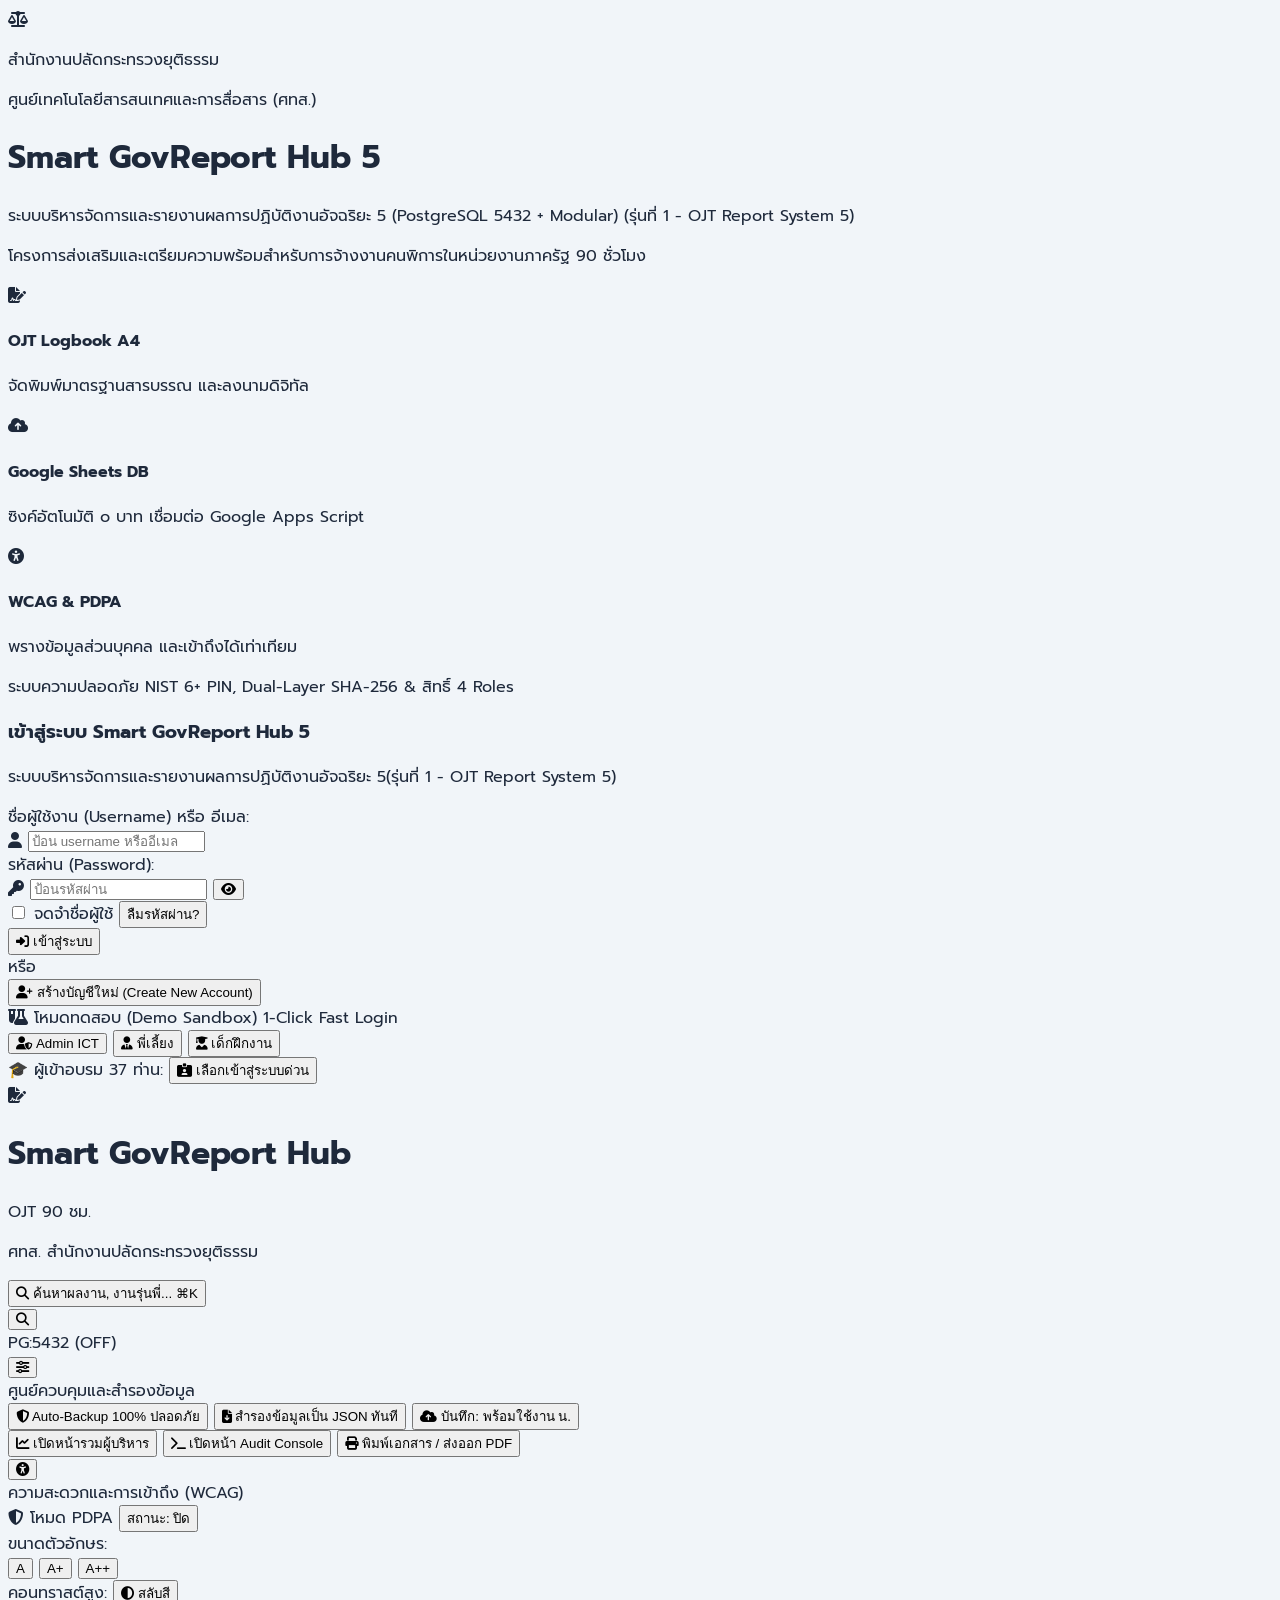
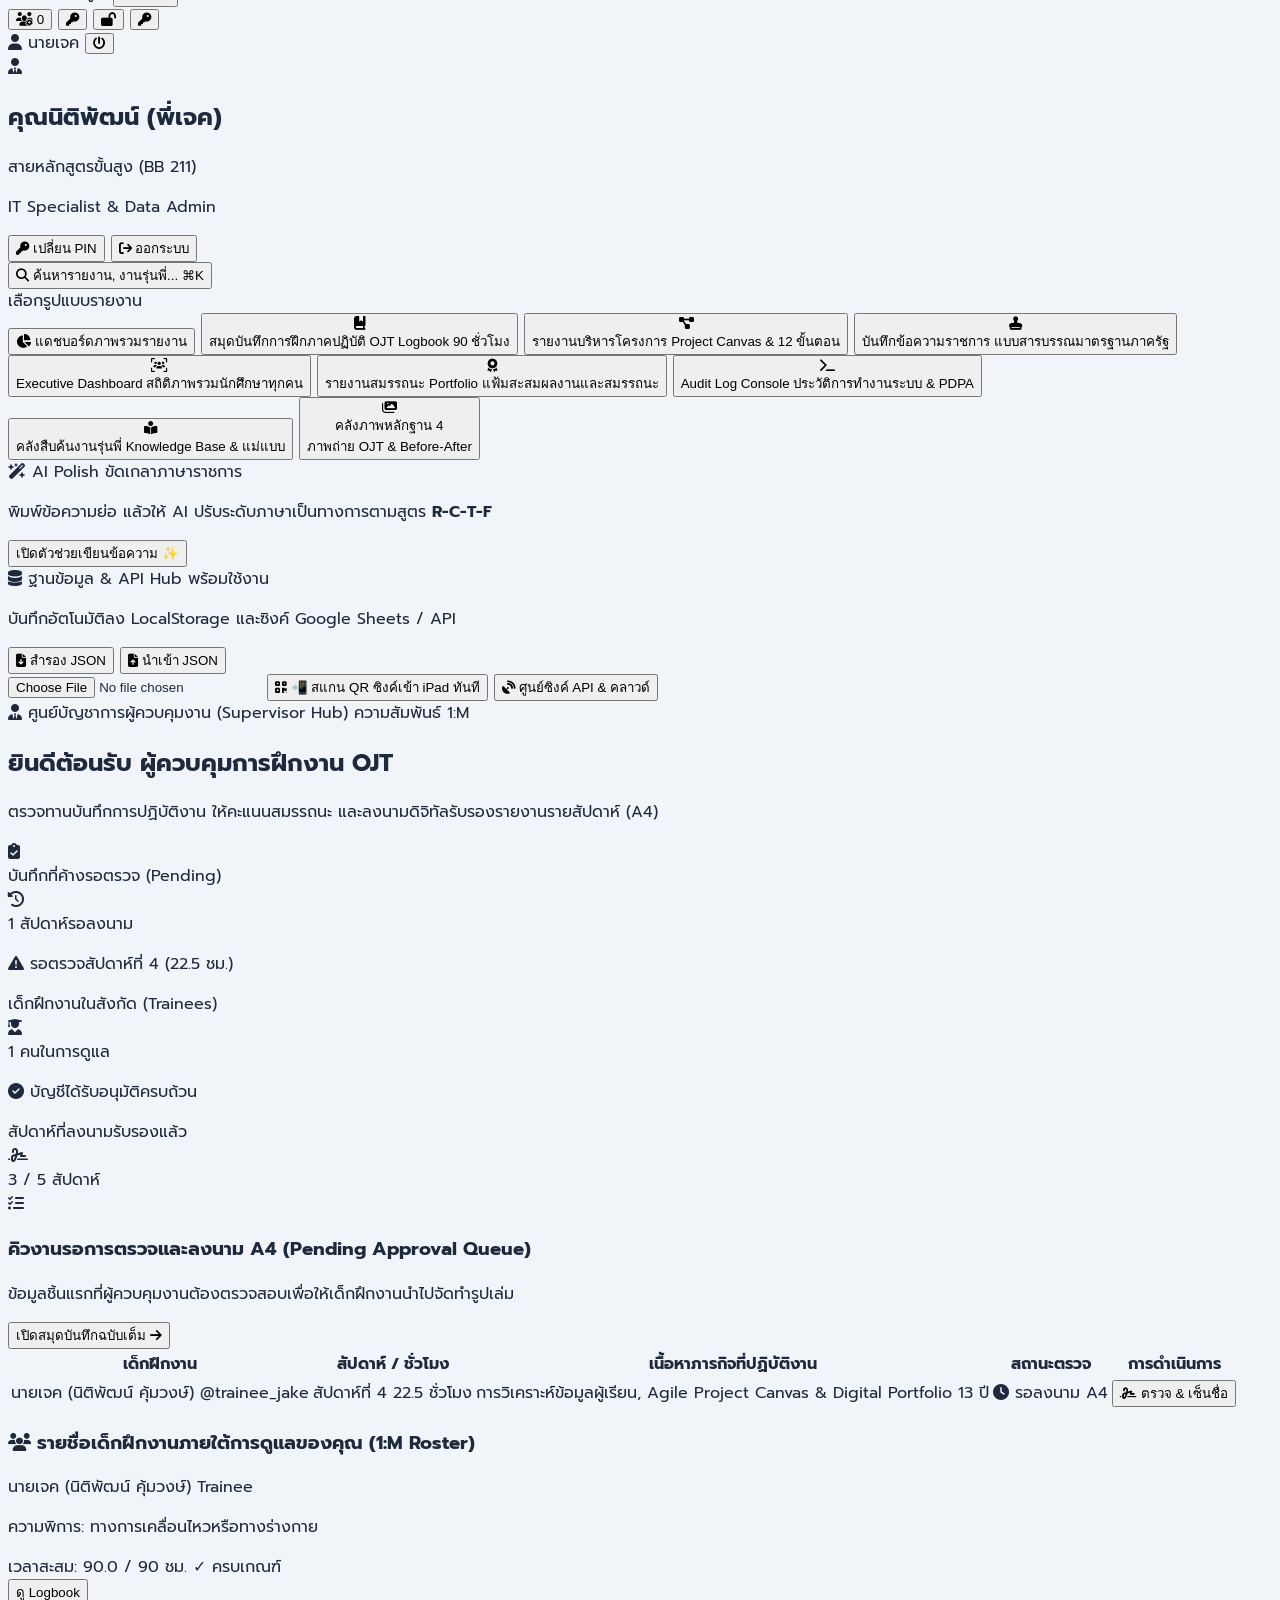
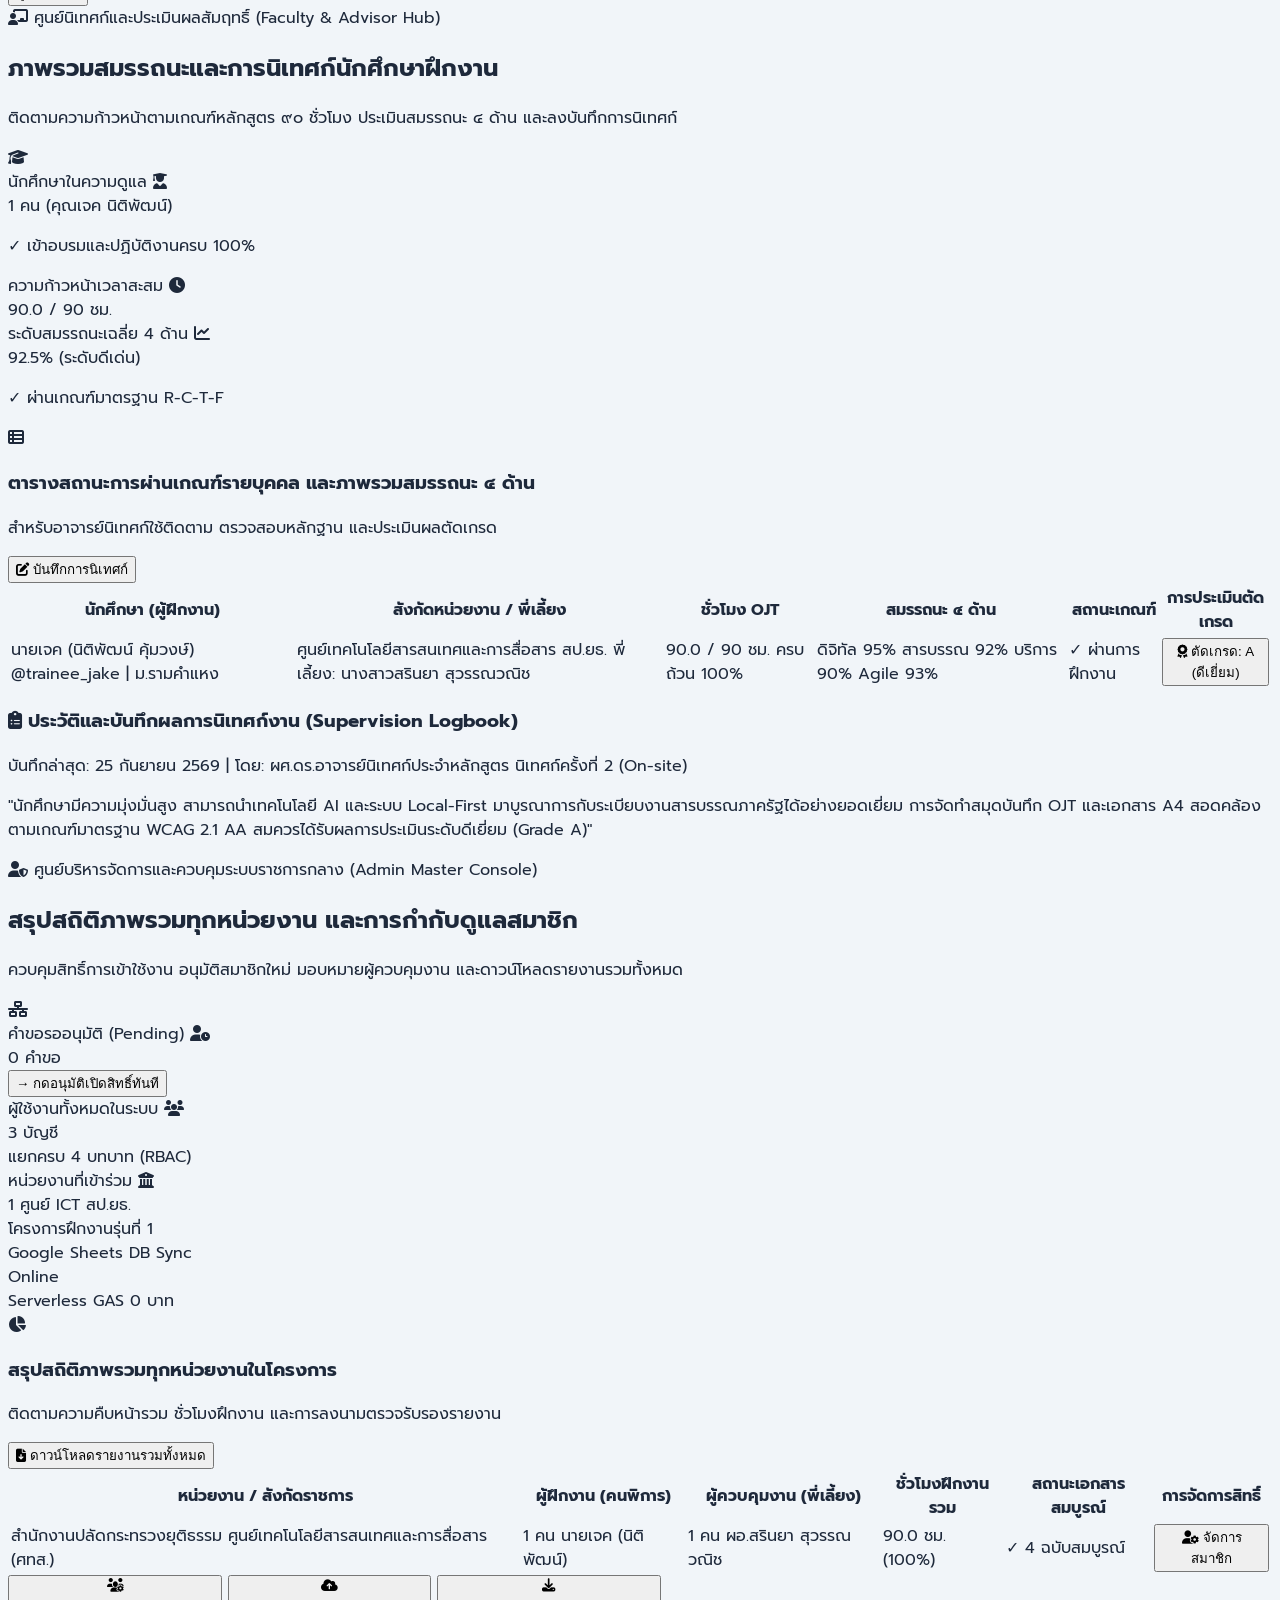
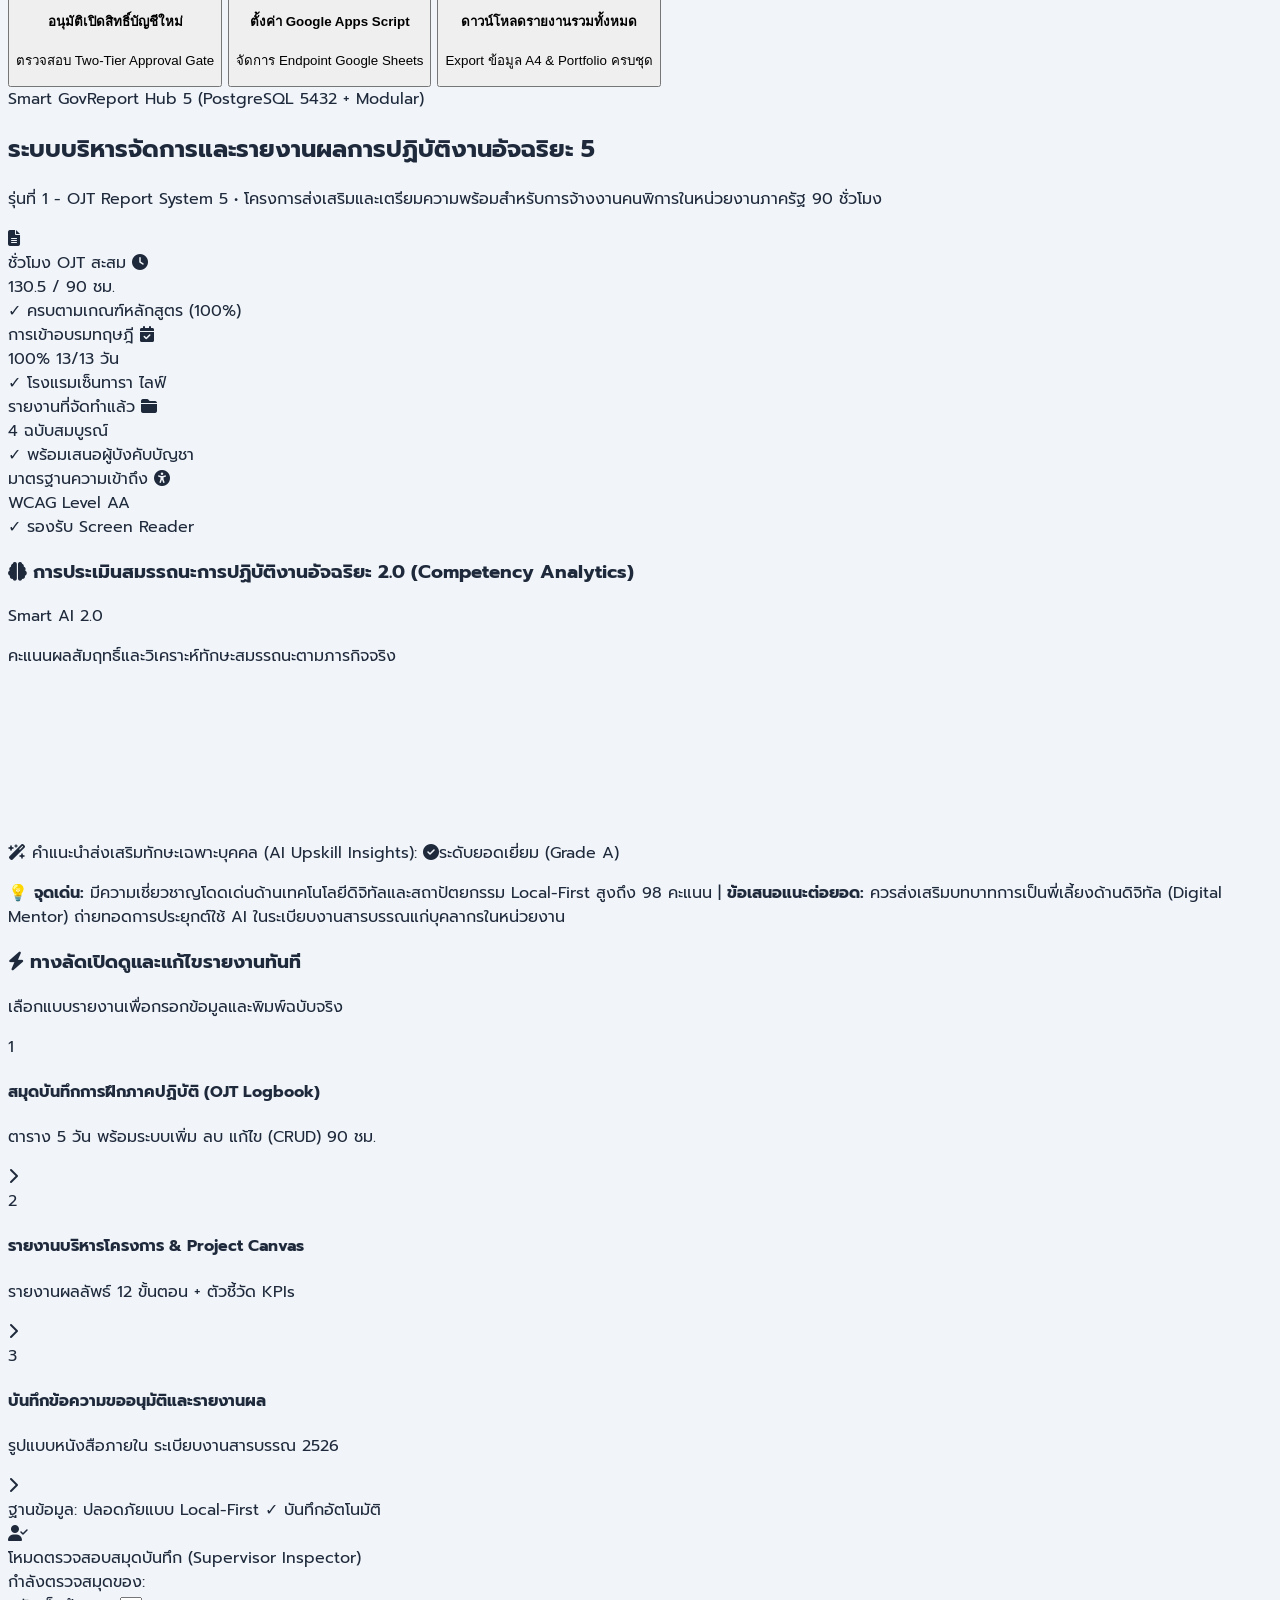
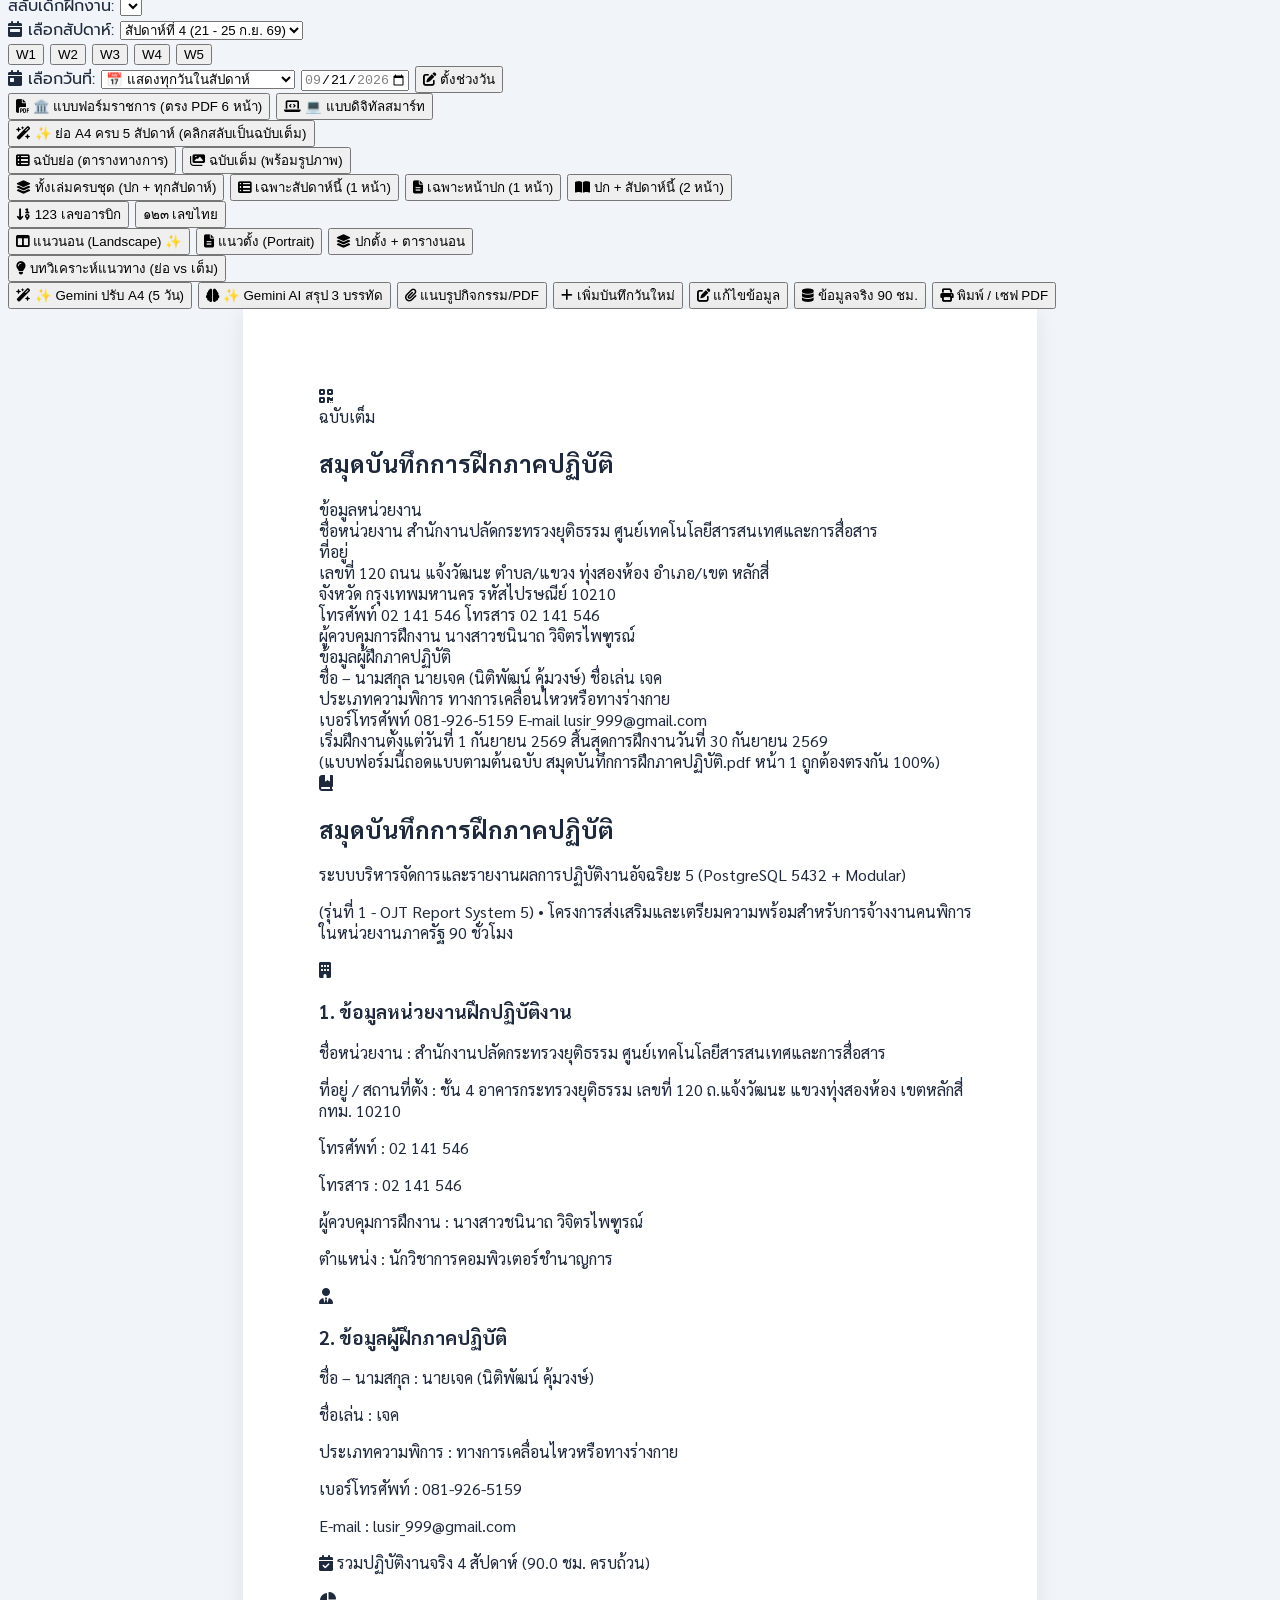
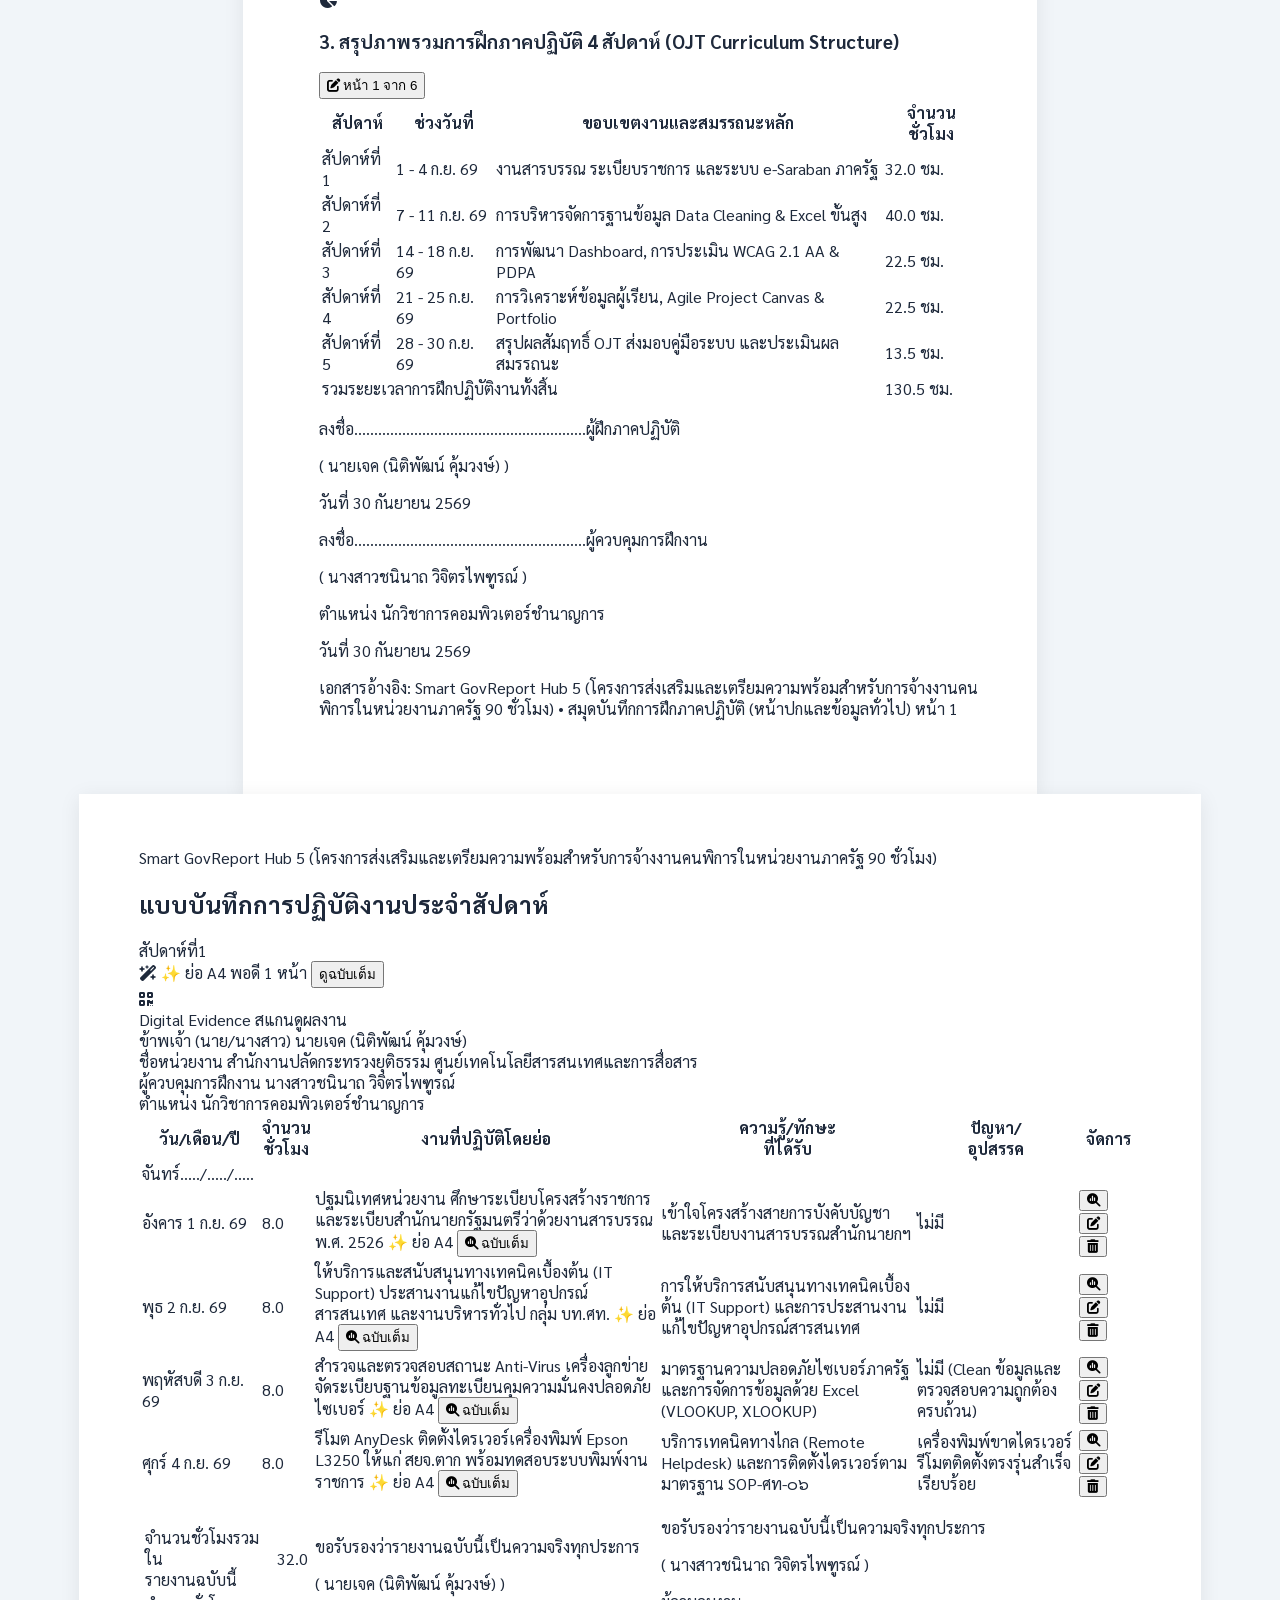
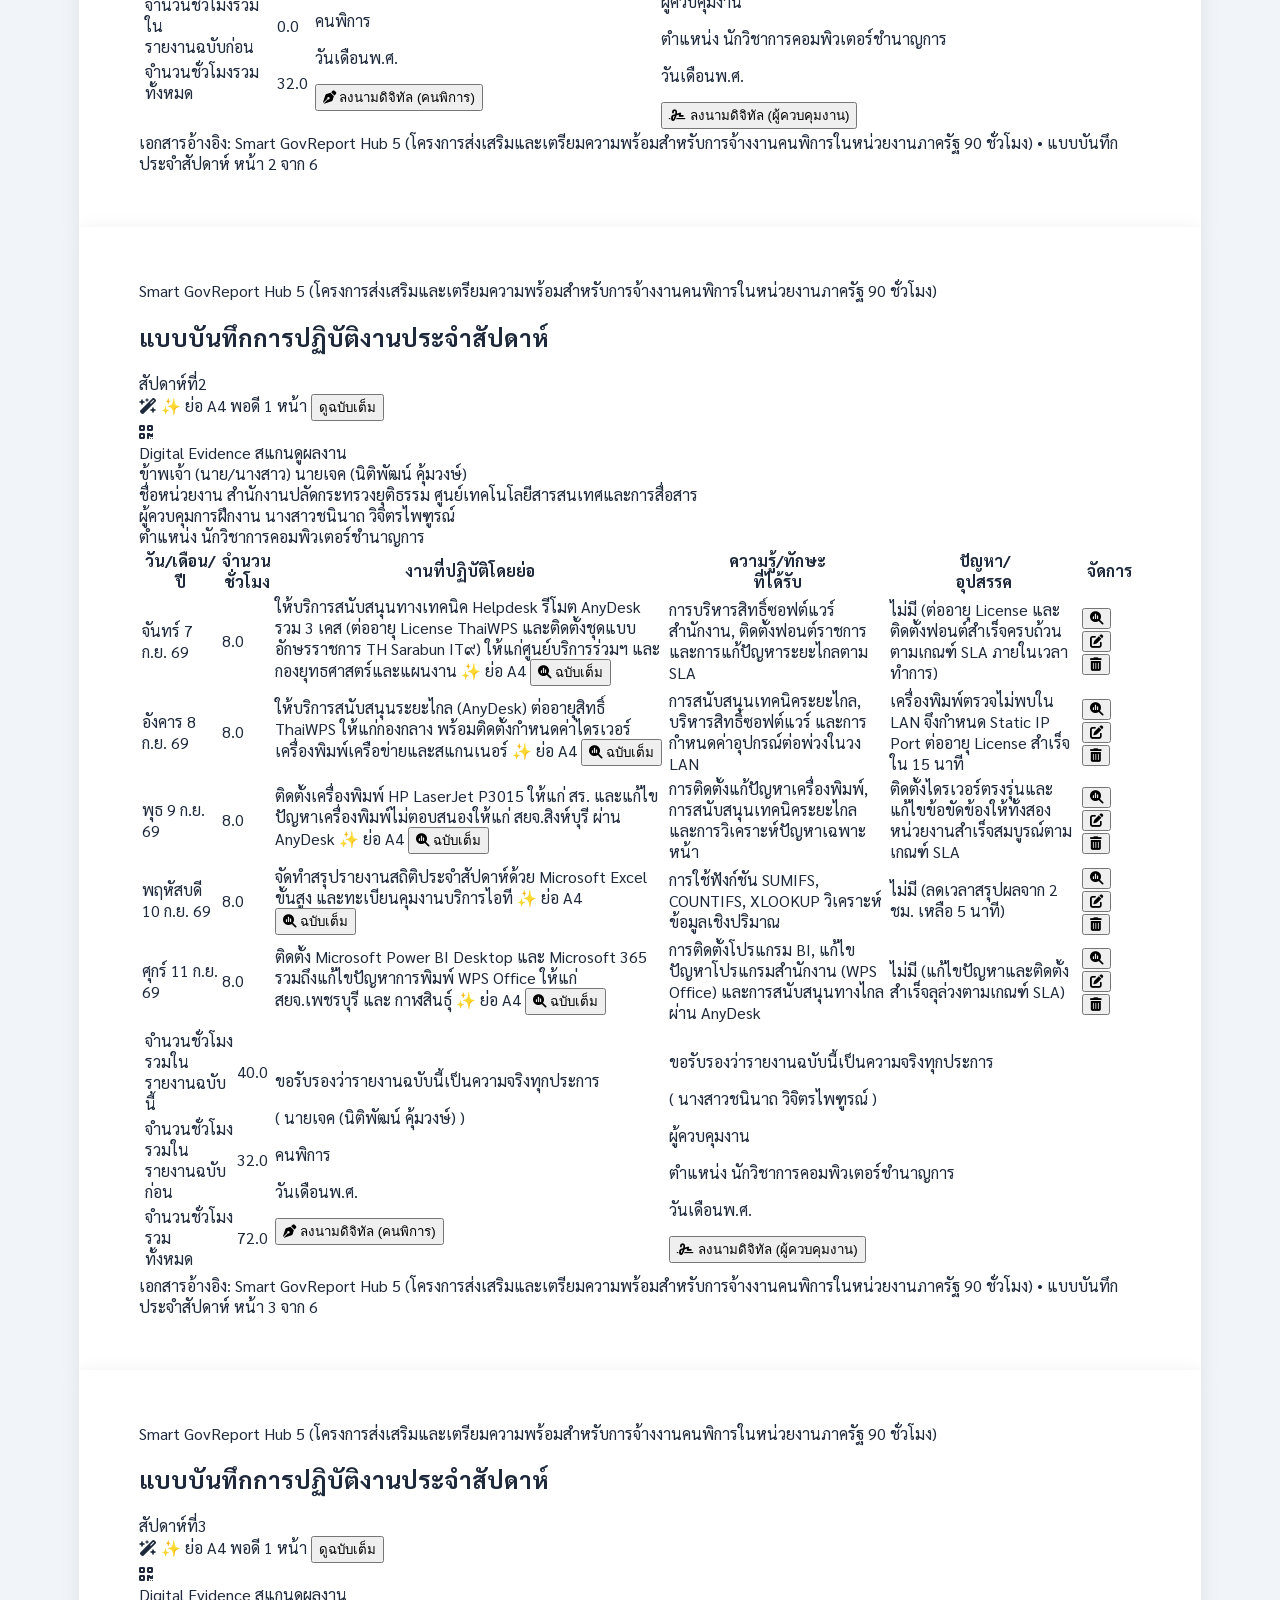
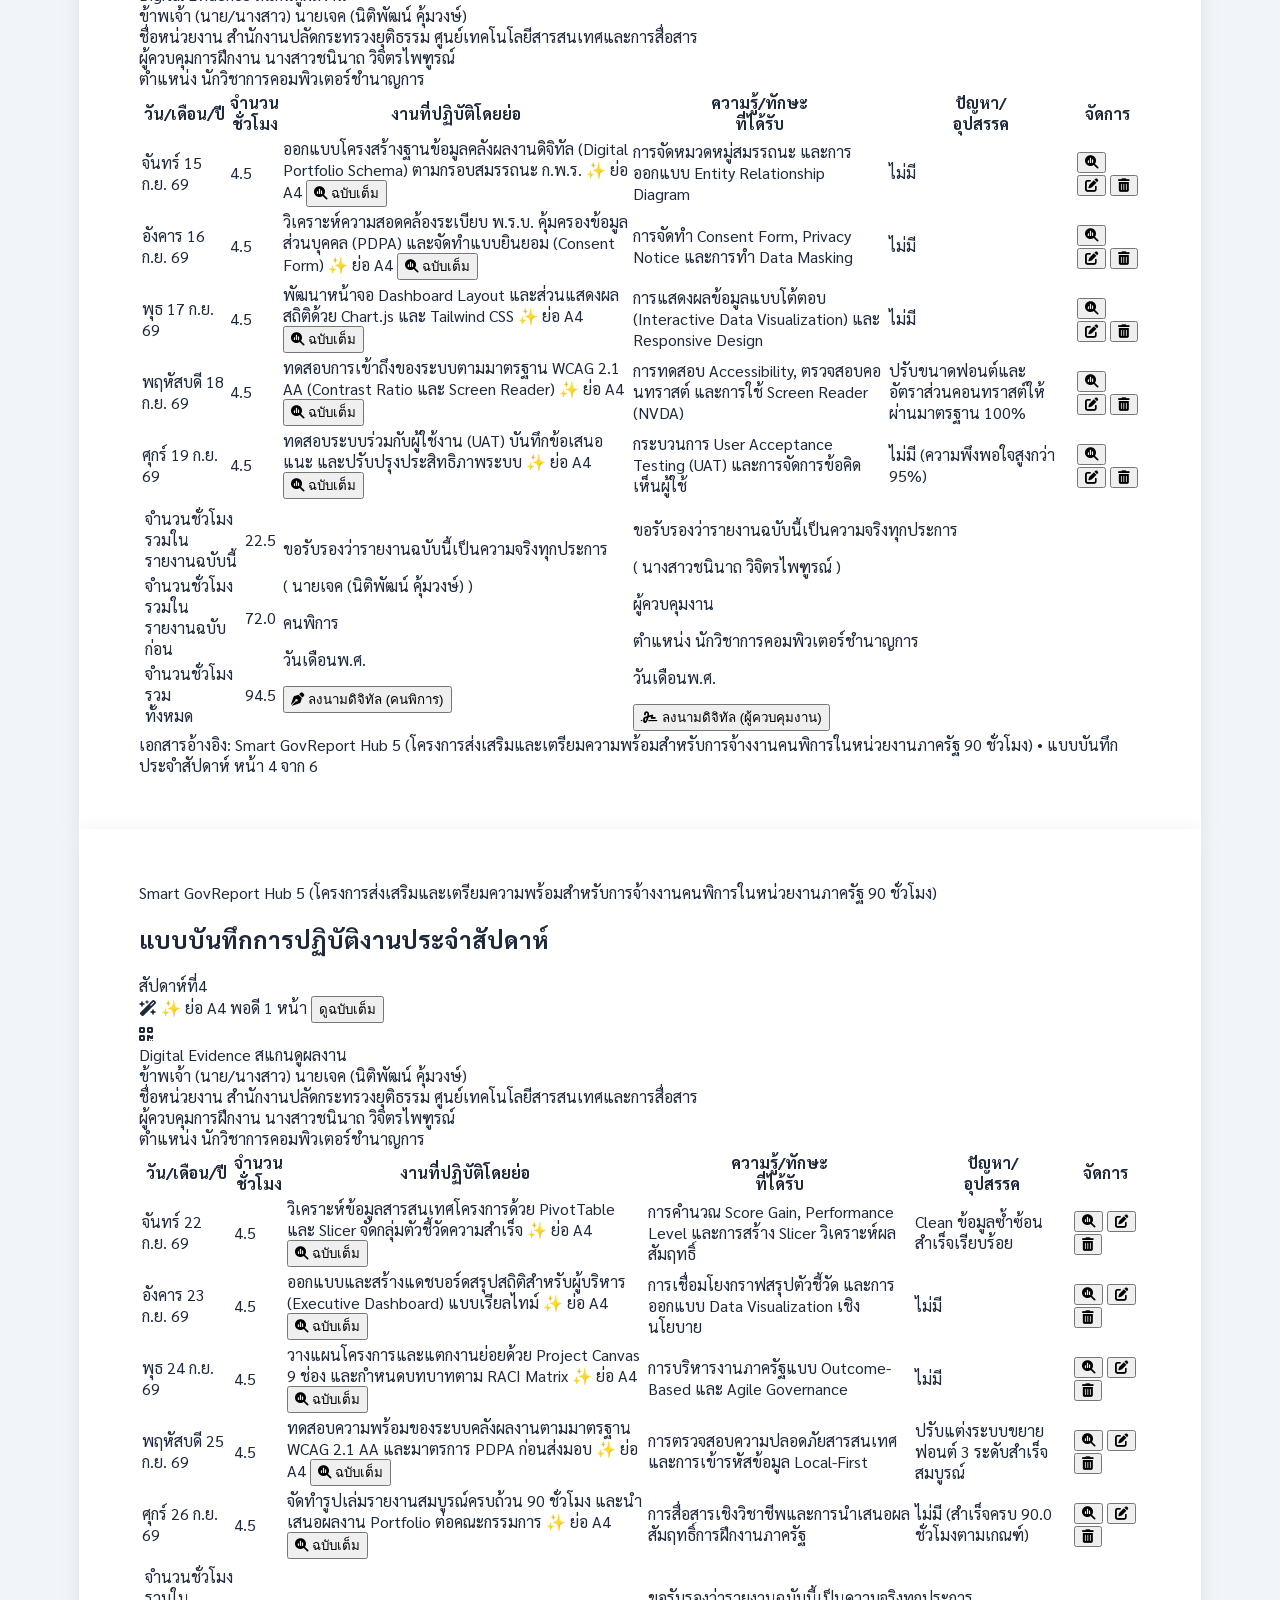
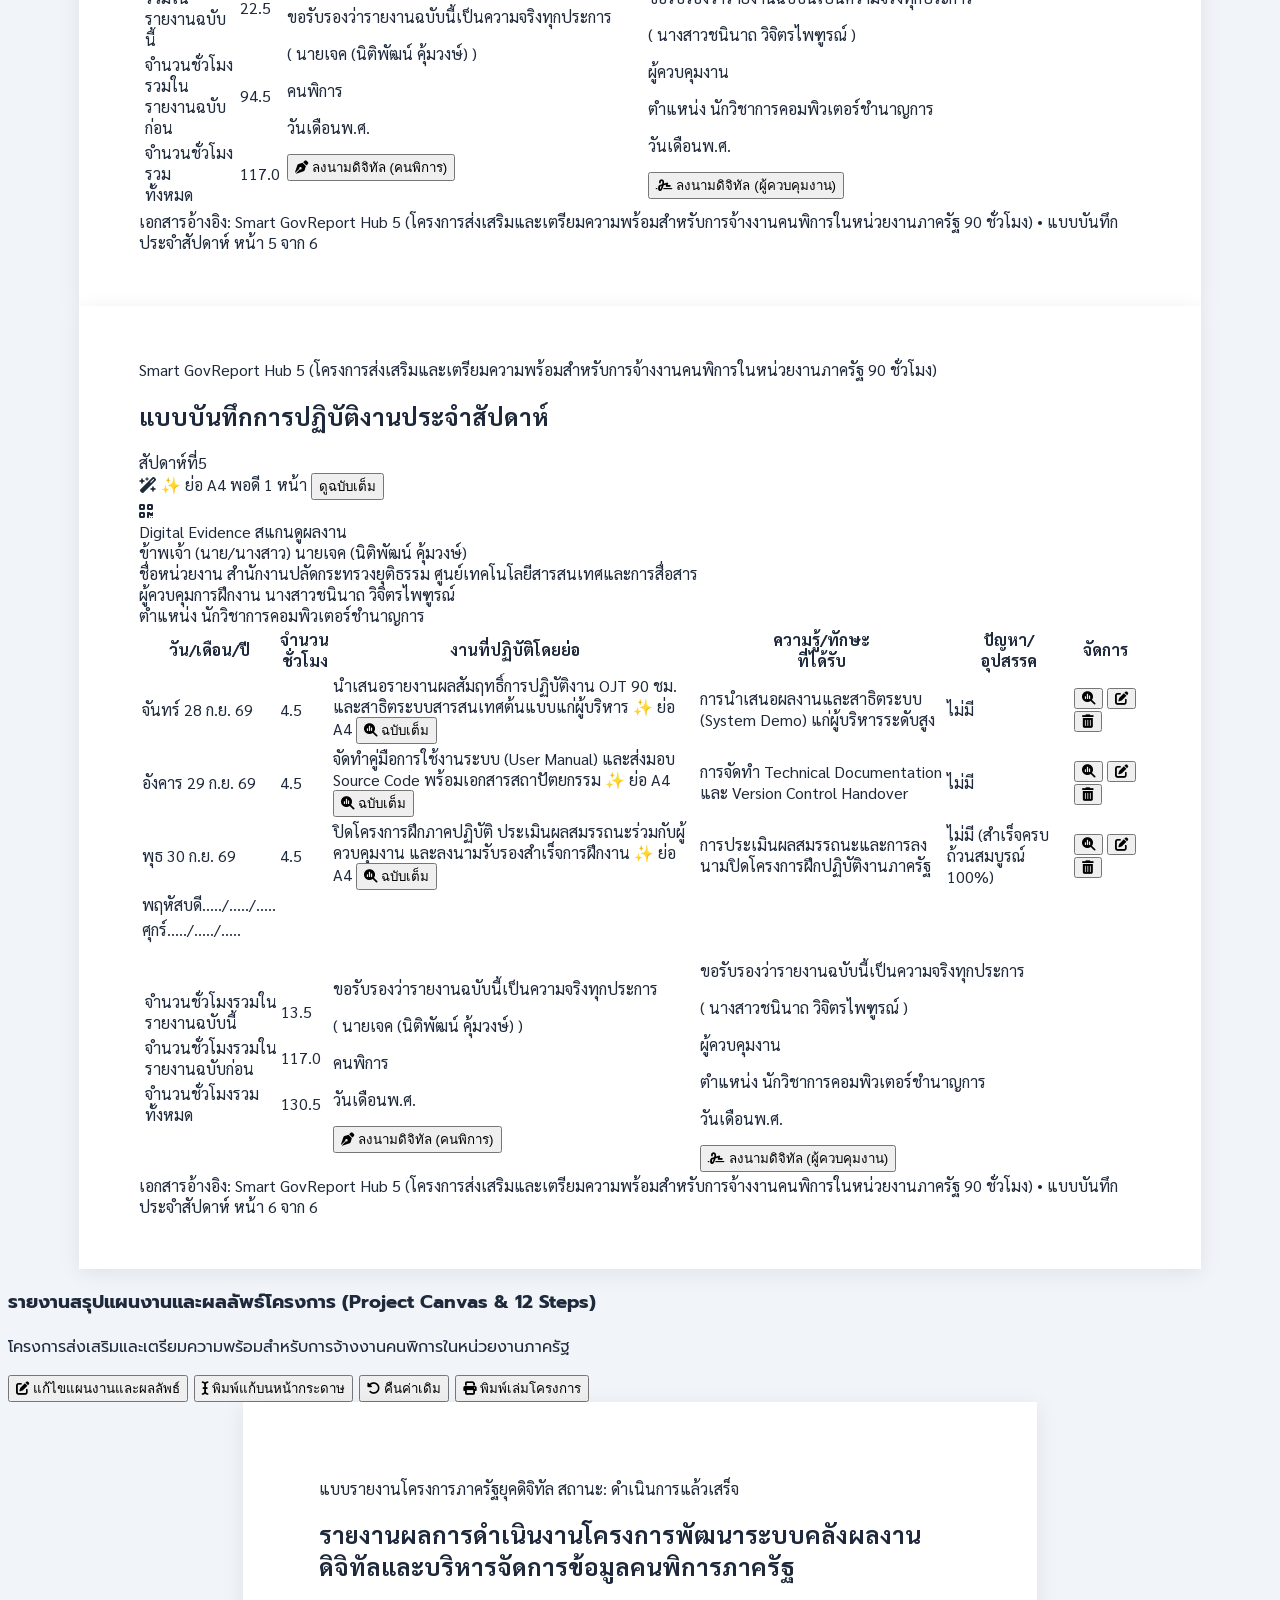
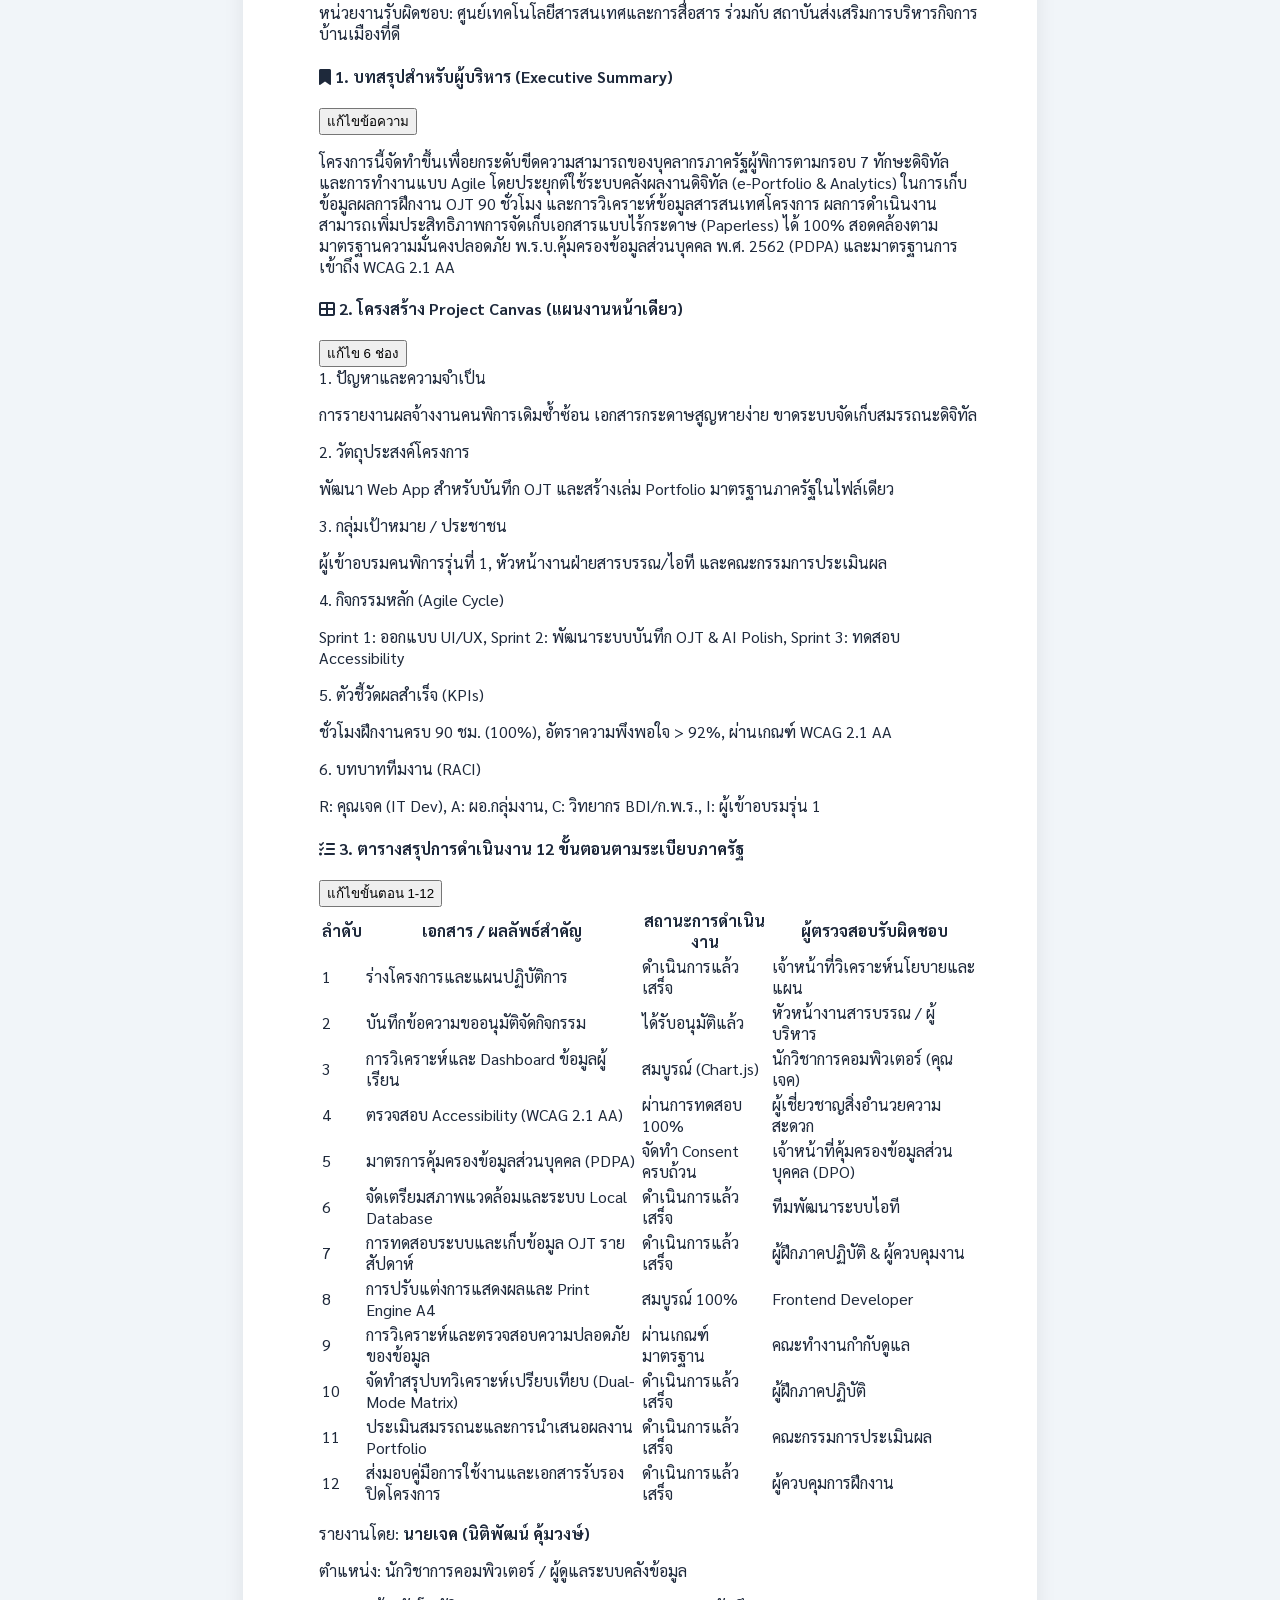
==== commit f956f565: "fix(print-a4): fix 10-page overflow bug, add A4 condenser toggle, align supervisor identity and 72h " ====
--- a/index.html
+++ b/index.html
@@ -1467,6 +1467,10 @@
             <button onclick="openProfileEditModal()" class="px-3 py-1.5 bg-slate-100 hover:bg-slate-200 text-slate-700 rounded-lg text-xs font-semibold transition">
               <i class="fa-solid fa-pen-to-square mr-1"></i> แก้ไขข้อมูล
             </button>
+            <button onclick="togglePdfSampleData()" id="btn-toggle-pdf-sample" class="px-3 py-1.5 bg-slate-100 hover:bg-slate-200 text-slate-700 rounded-lg text-xs font-semibold transition flex items-center space-x-1" title="สลับระหว่างข้อมูลปฏิบัติงานจริงครบ 90 ชม. หรือชุดข้อมูลตัวอย่างตาม PDF (72 ชม.)">
+              <i class="fa-solid fa-database text-govNavy"></i>
+              <span id="label-toggle-pdf-sample">ข้อมูลจริง 90 ชม.</span>
+            </button>
             <button onclick="printOjtReport()" class="px-3 py-1.5 bg-govNavy hover:bg-govNavyLight text-white rounded-lg text-xs font-semibold shadow-sm transition">
               <i class="fa-solid fa-print mr-1"></i> พิมพ์ / เซฟ PDF
             </button>
@@ -1523,14 +1527,14 @@
 
               <div class="flex flex-wrap items-baseline gap-y-2 pt-1">
                 <span class="whitespace-nowrap">โทรศัพท์</span>
-                <span class="border-b border-dotted border-black flex-1 min-w-[10rem] px-2 font-medium" id="official-cover-org-phone">0 2141 9999</span>
+                <span class="border-b border-dotted border-black flex-1 min-w-[10rem] px-2 font-medium" id="official-cover-org-phone">02 141 546</span>
                 <span class="whitespace-nowrap ml-4">โทรสาร</span>
-                <span class="border-b border-dotted border-black flex-1 min-w-[10rem] px-2 font-medium" id="official-cover-org-fax">0 2143 8888</span>
+                <span class="border-b border-dotted border-black flex-1 min-w-[10rem] px-2 font-medium" id="official-cover-org-fax">02 141 546</span>
               </div>
 
               <div class="flex items-baseline pt-1">
                 <span class="whitespace-nowrap">ผู้ควบคุมการฝึกงาน</span>
-                <span class="border-b border-dotted border-black flex-1 ml-2 px-2 font-medium text-slate-900" id="official-cover-supervisor-name">นางสาวสรินยา สุวรรณวณิช</span>
+                <span class="border-b border-dotted border-black flex-1 ml-2 px-2 font-medium text-slate-900" id="official-cover-supervisor-name">นางสาวชนินาถ วิจิตรไพฑูรณ์</span>
               </div>
             </div>
 
@@ -1552,9 +1556,9 @@
 
               <div class="flex flex-wrap items-baseline gap-y-2 pt-1">
                 <span class="whitespace-nowrap">เบอร์โทรศัพท์</span>
-                <span class="border-b border-dotted border-black flex-1 min-w-[10rem] px-2 font-medium" id="official-cover-trainee-phone">081-234-5678</span>
+                <span class="border-b border-dotted border-black flex-1 min-w-[10rem] px-2 font-medium" id="official-cover-trainee-phone">081-926-5159</span>
                 <span class="whitespace-nowrap ml-4">E-mail</span>
-                <span class="border-b border-dotted border-black flex-1 min-w-[12rem] px-2 font-medium" id="official-cover-trainee-email">carinojake@gmail.com</span>
+                <span class="border-b border-dotted border-black flex-1 min-w-[12rem] px-2 font-medium" id="official-cover-trainee-email">lusir_999@gmail.com</span>
               </div>
 
               <div class="flex flex-wrap items-baseline gap-y-2 pt-3">
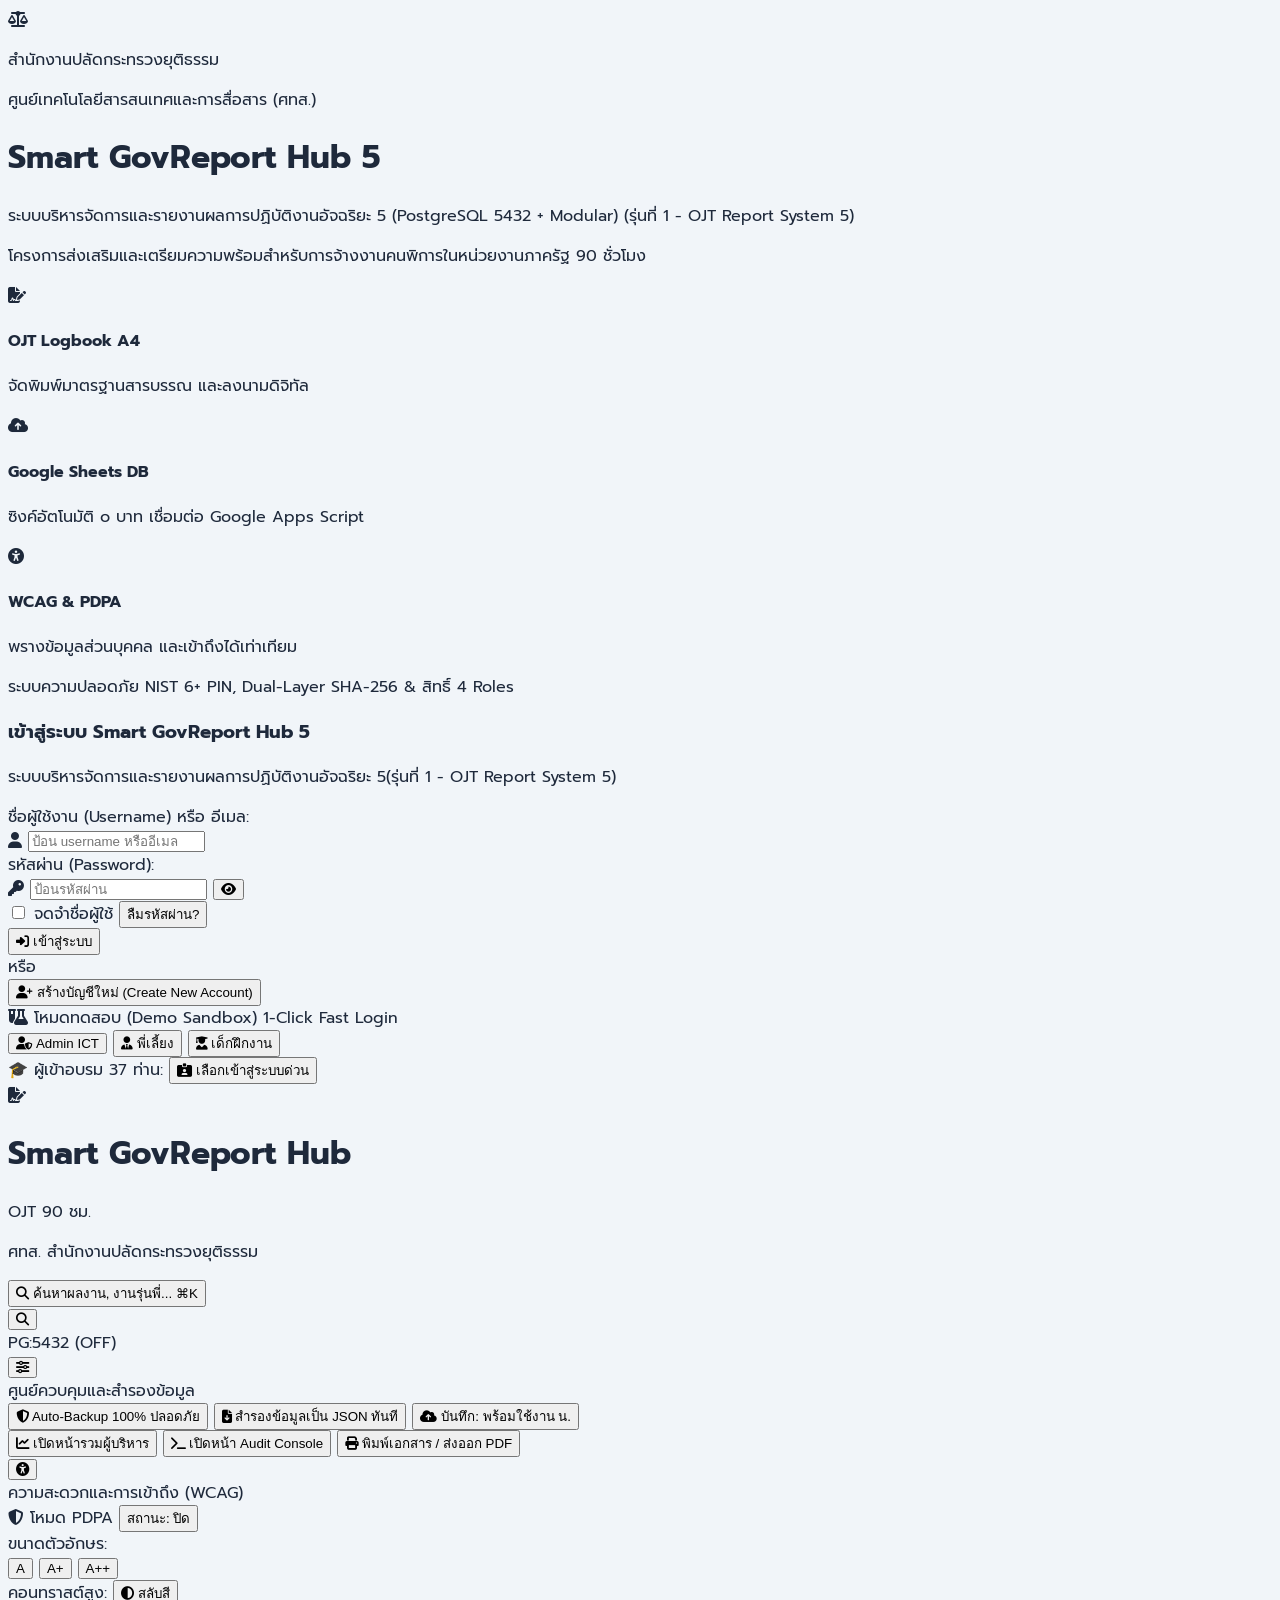
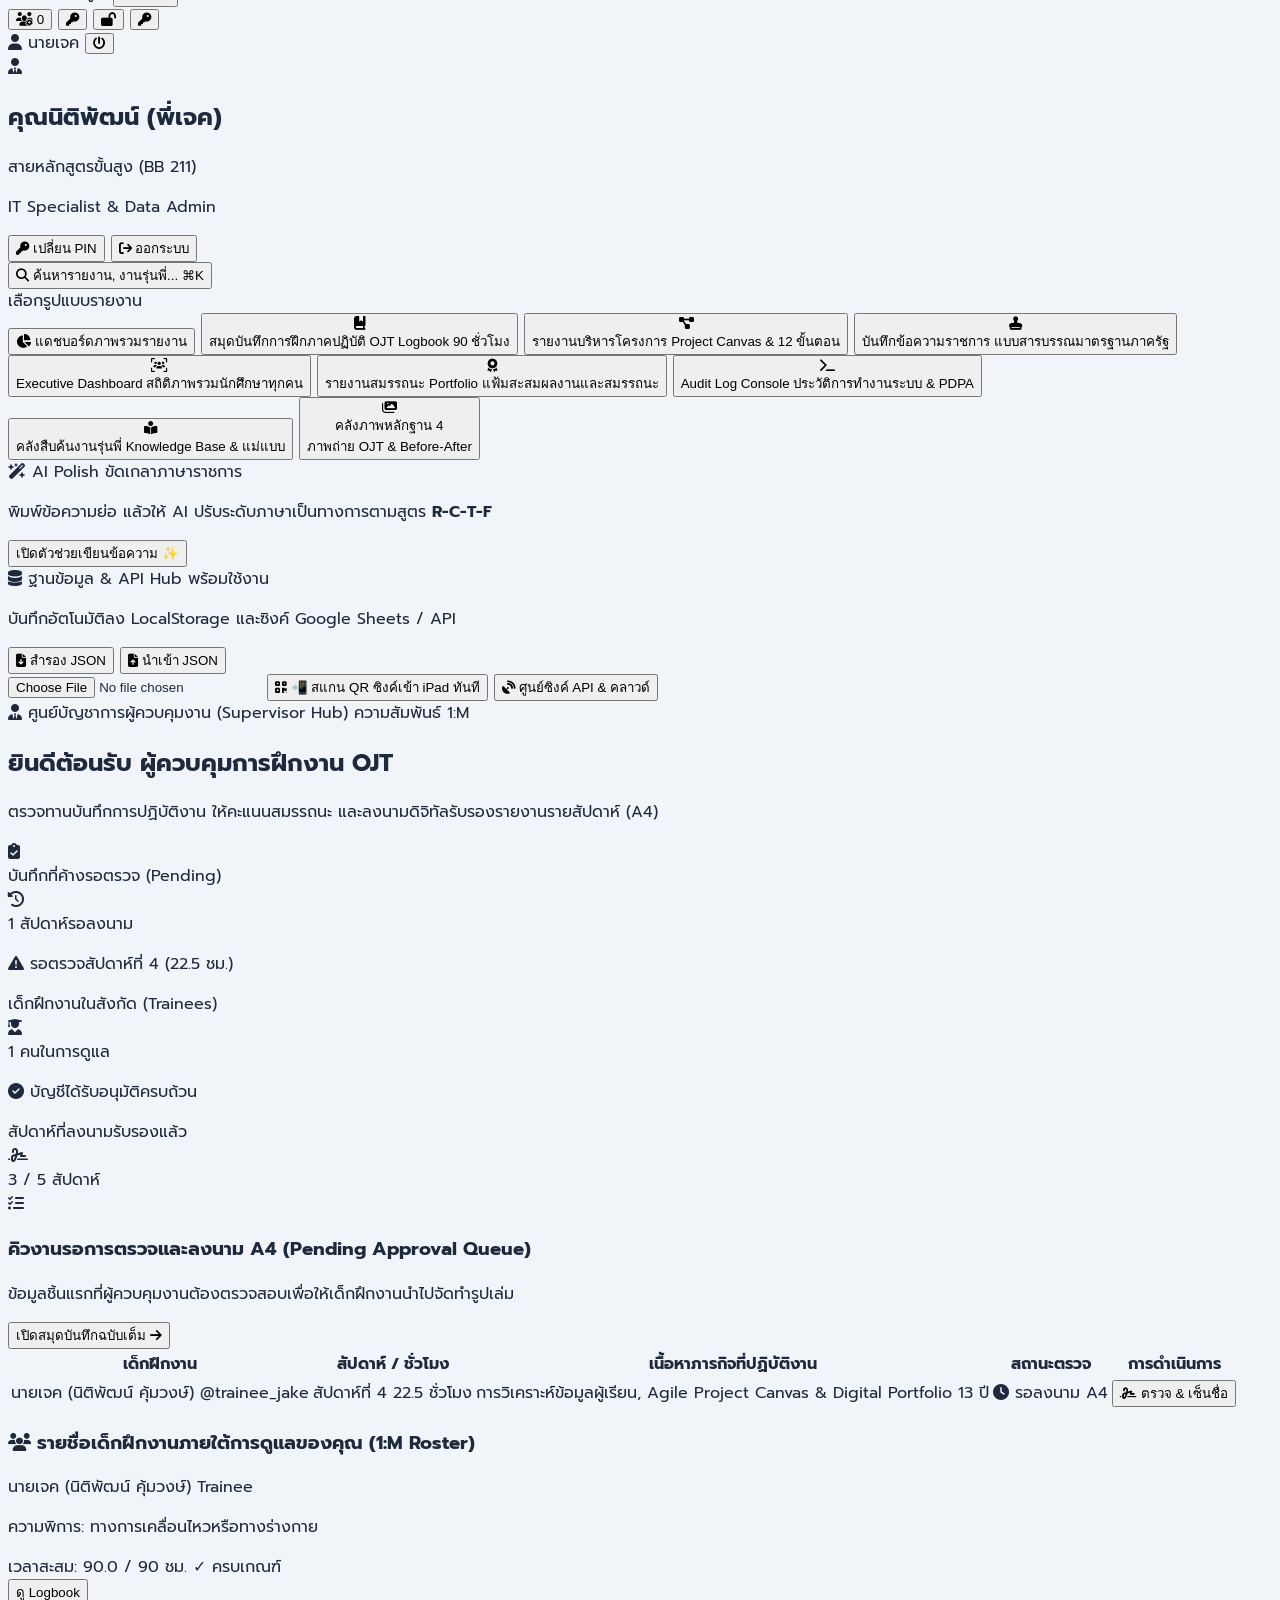
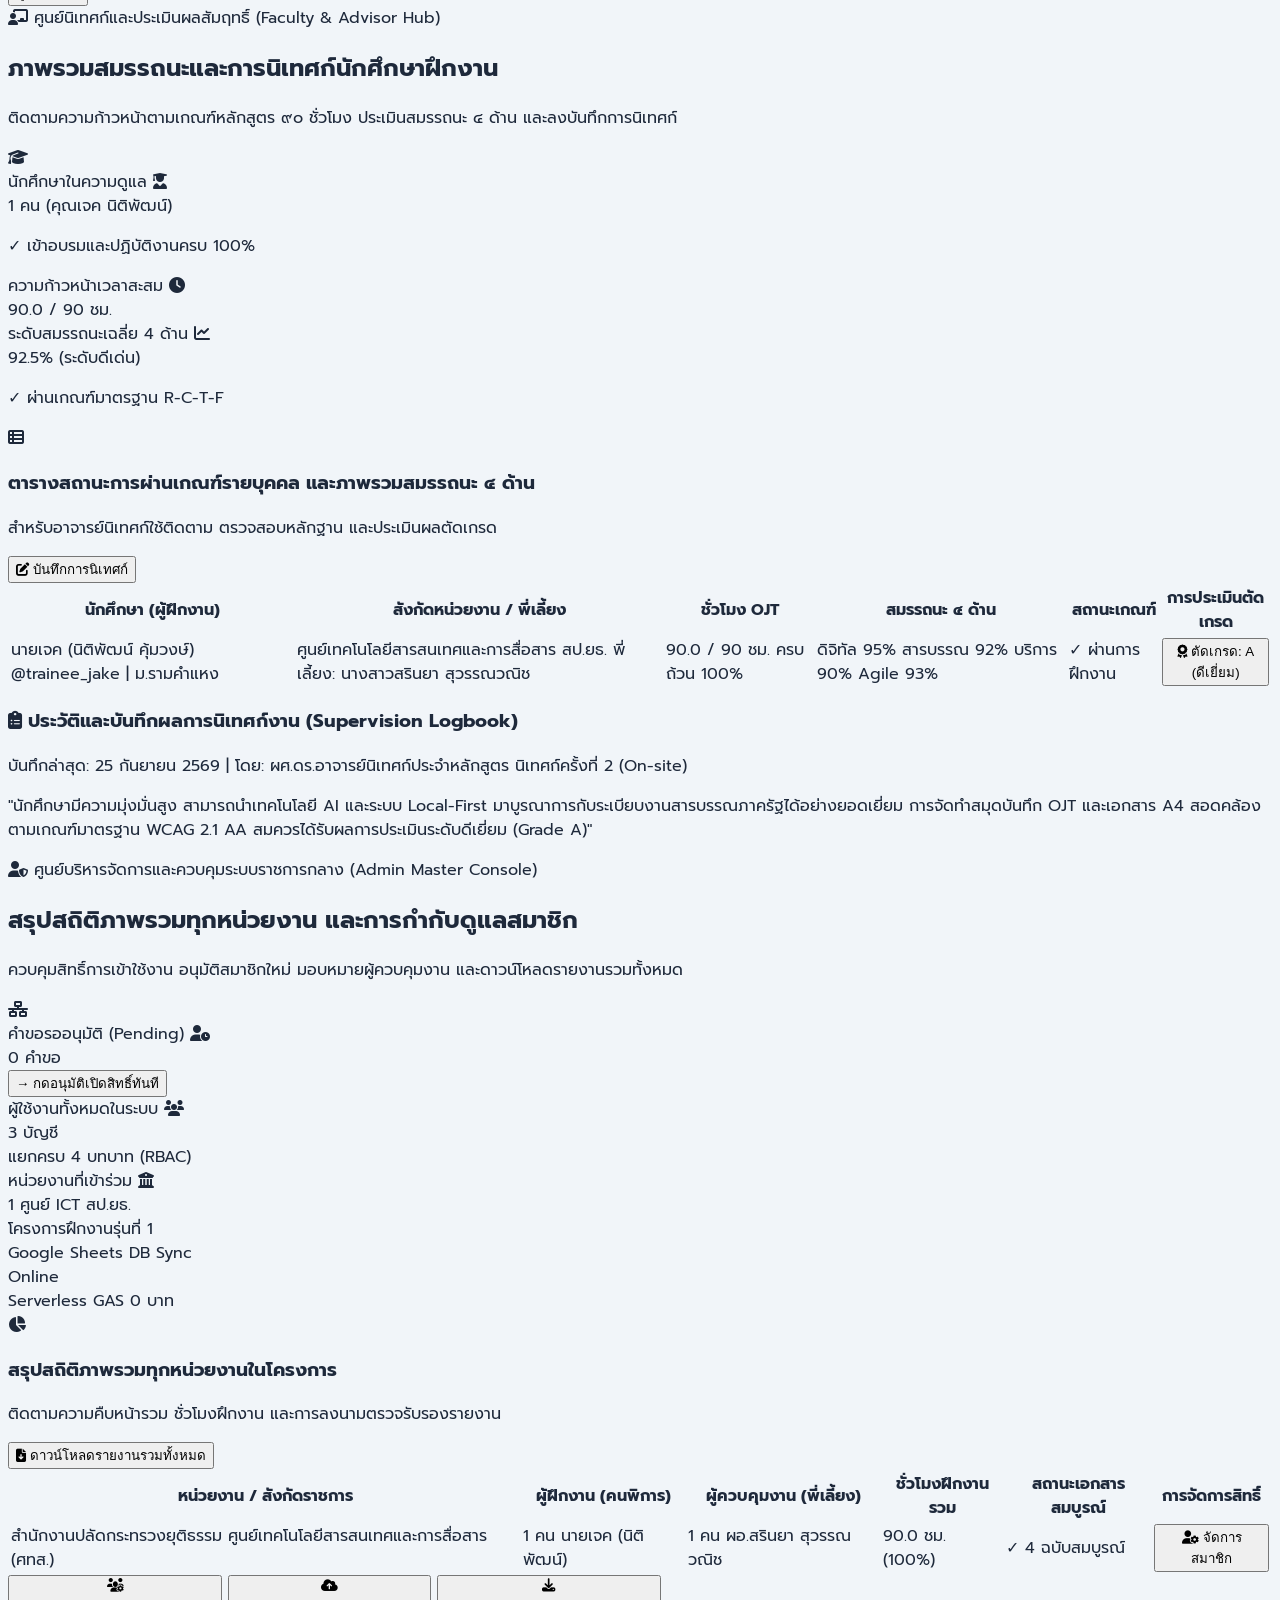
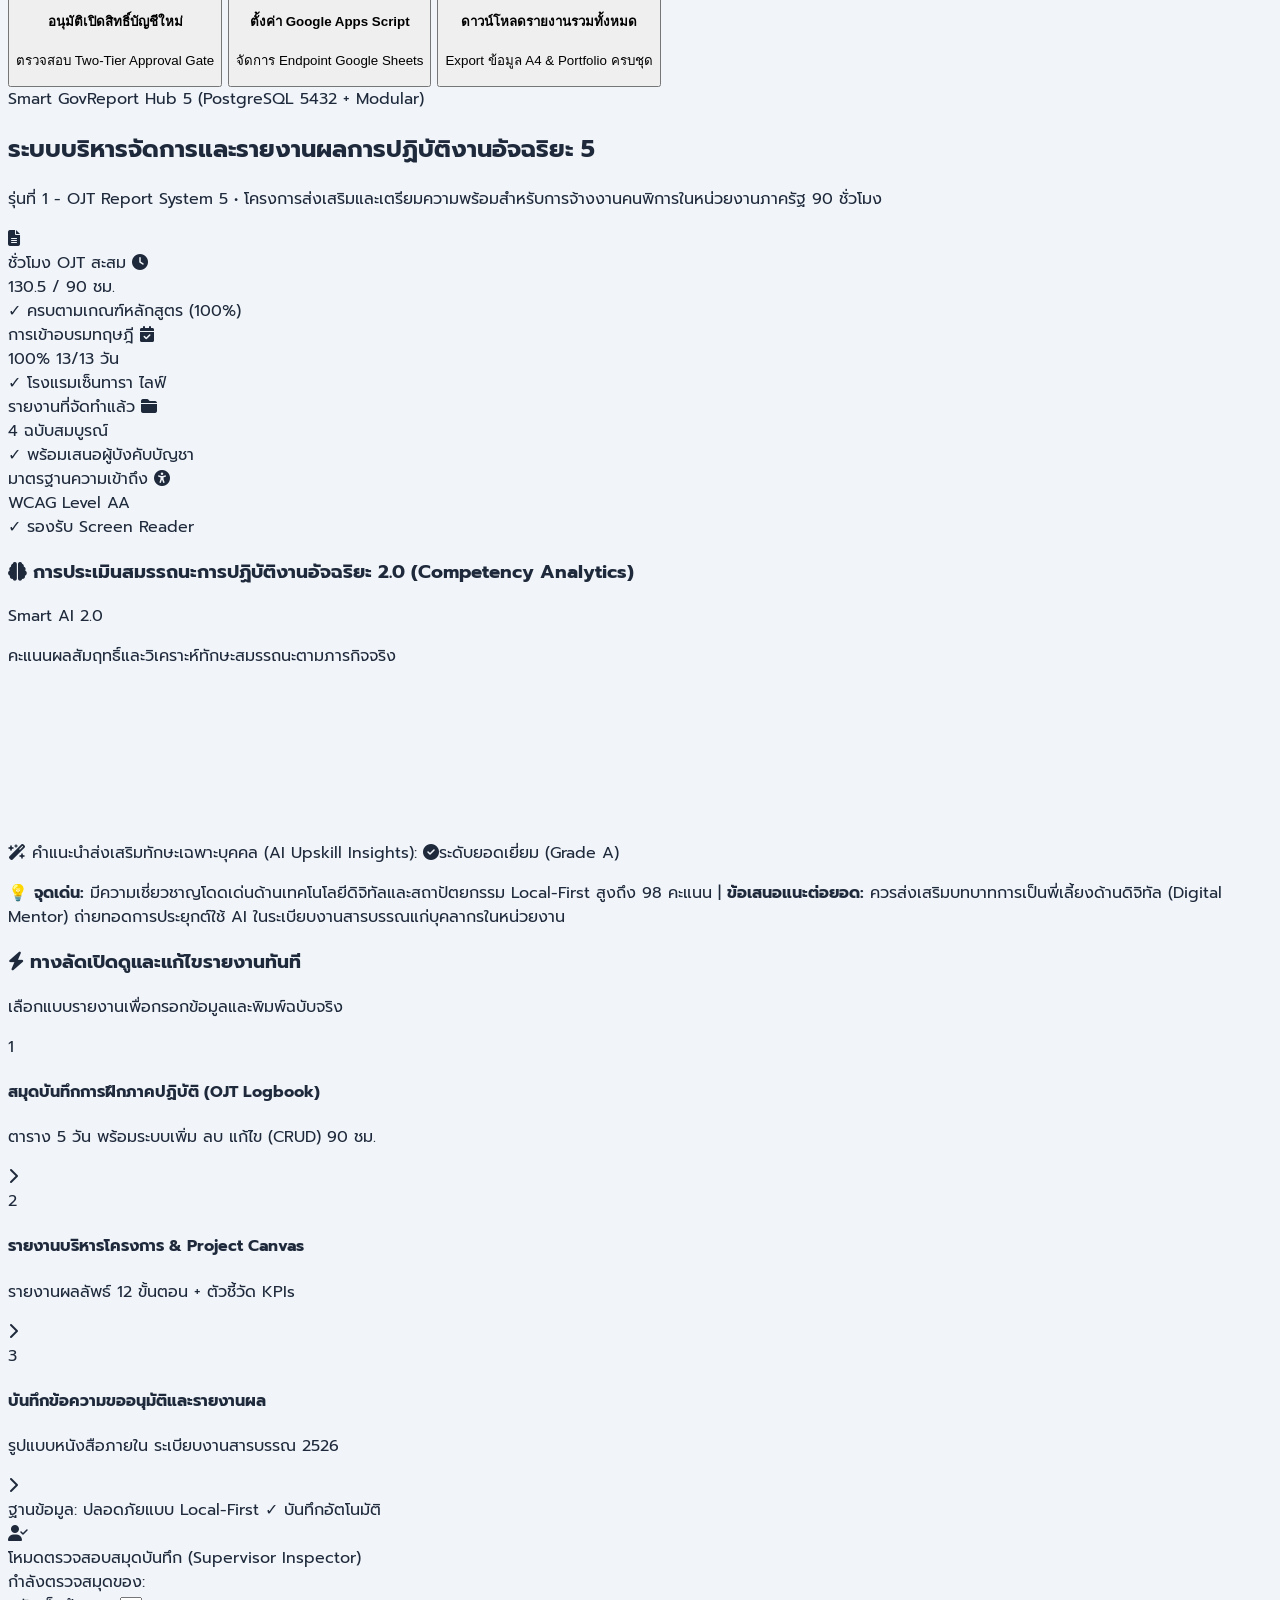
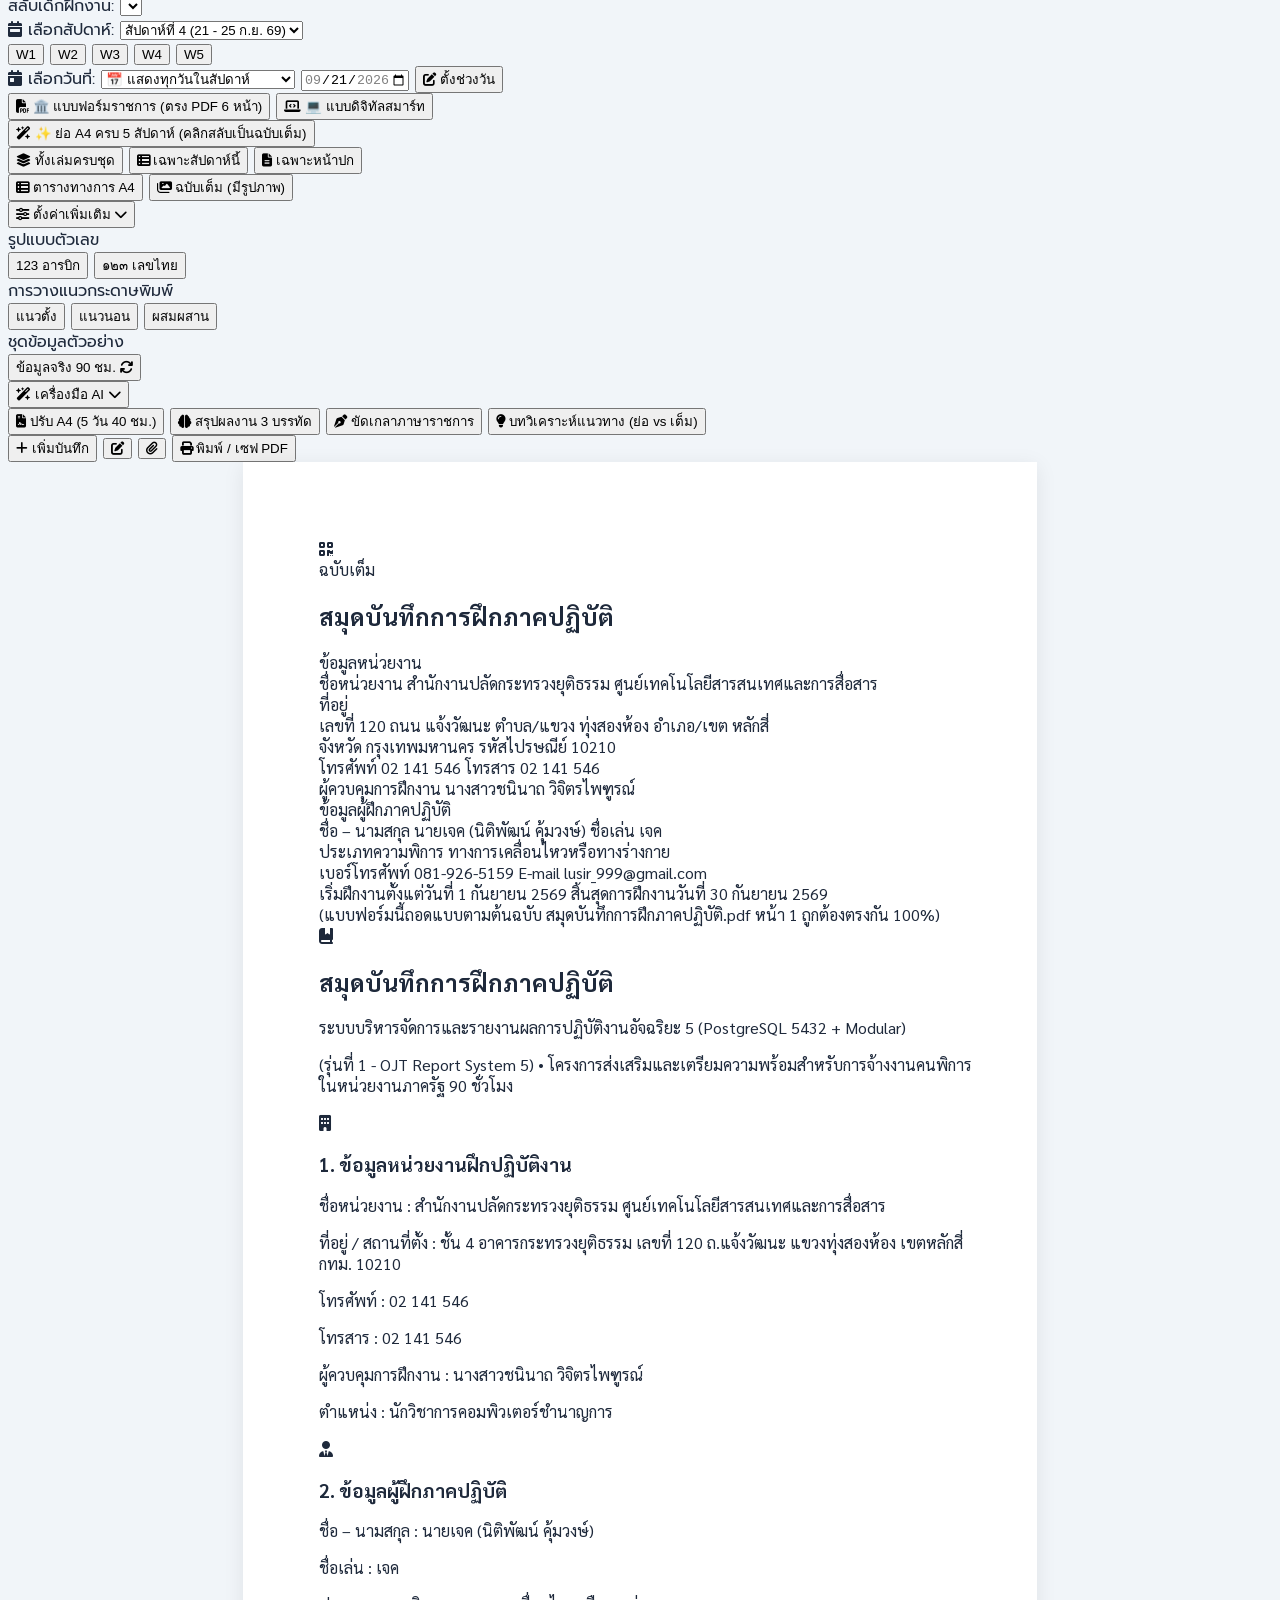
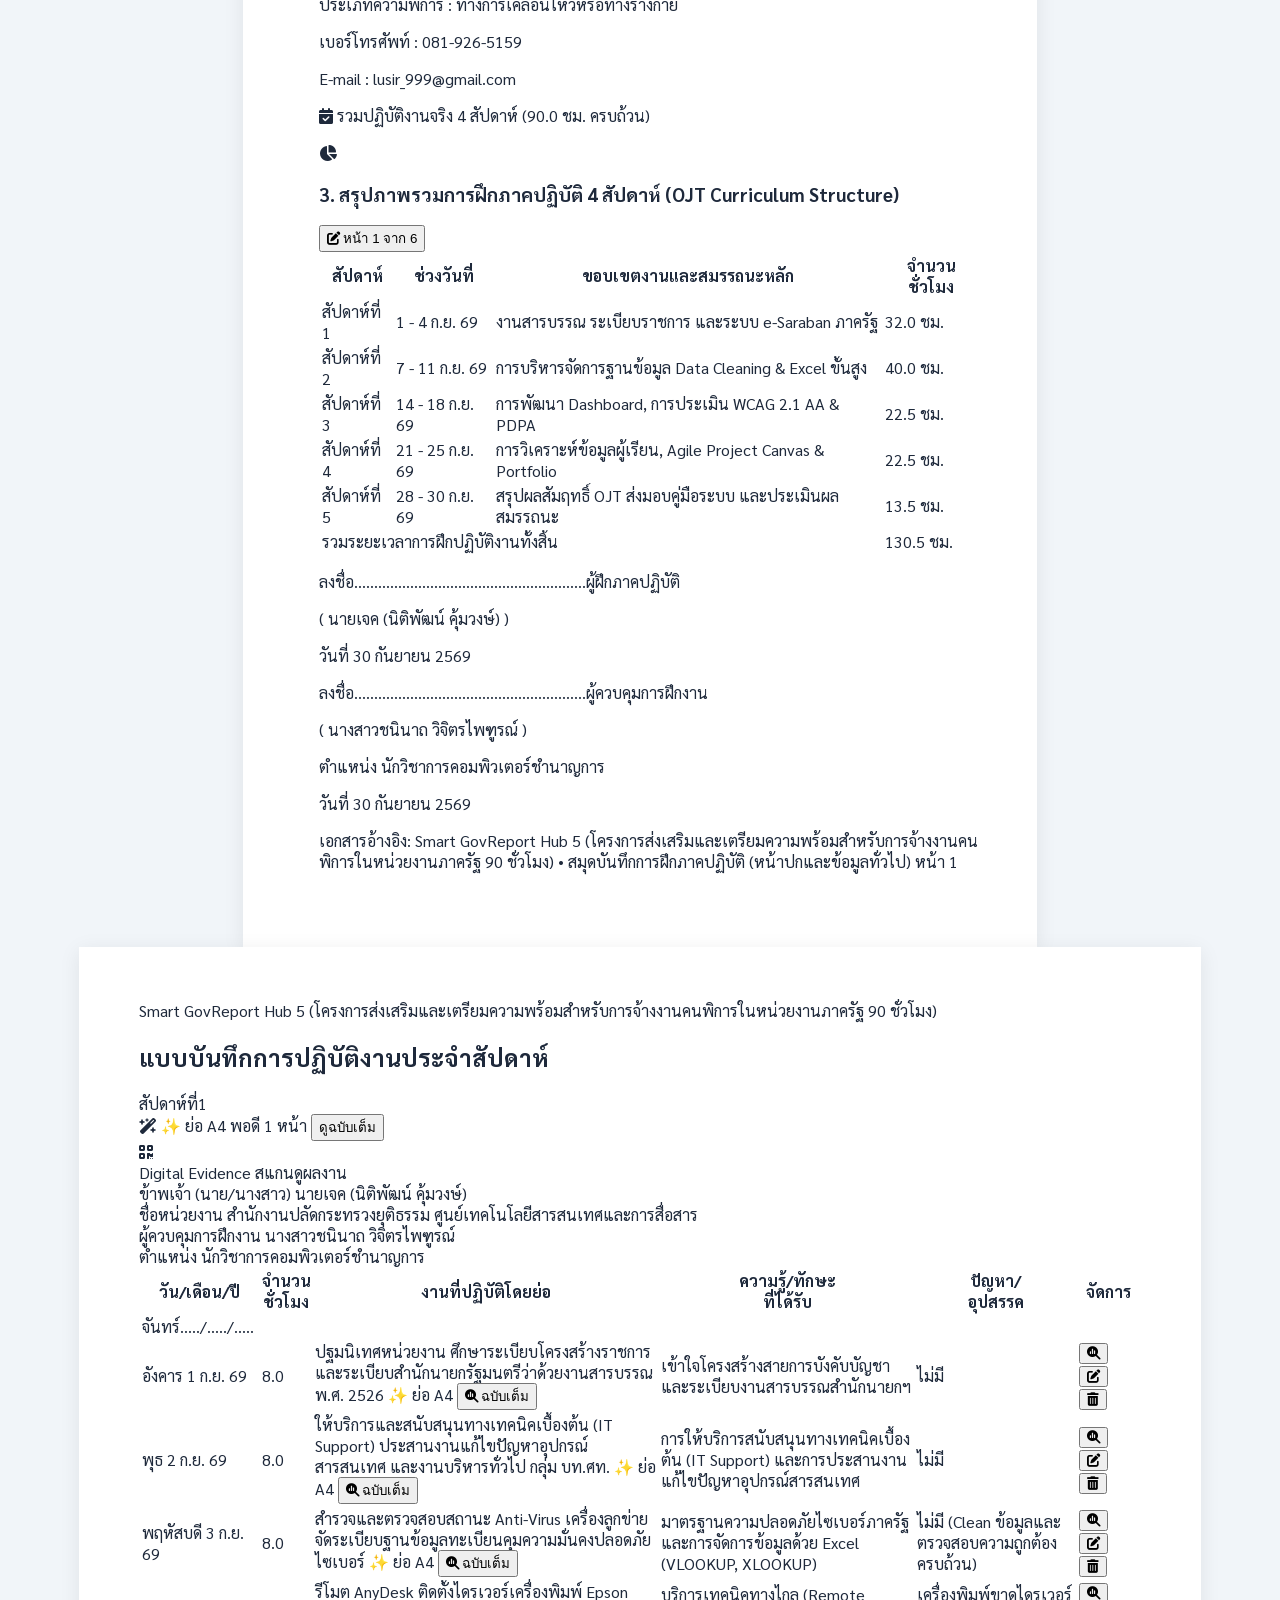
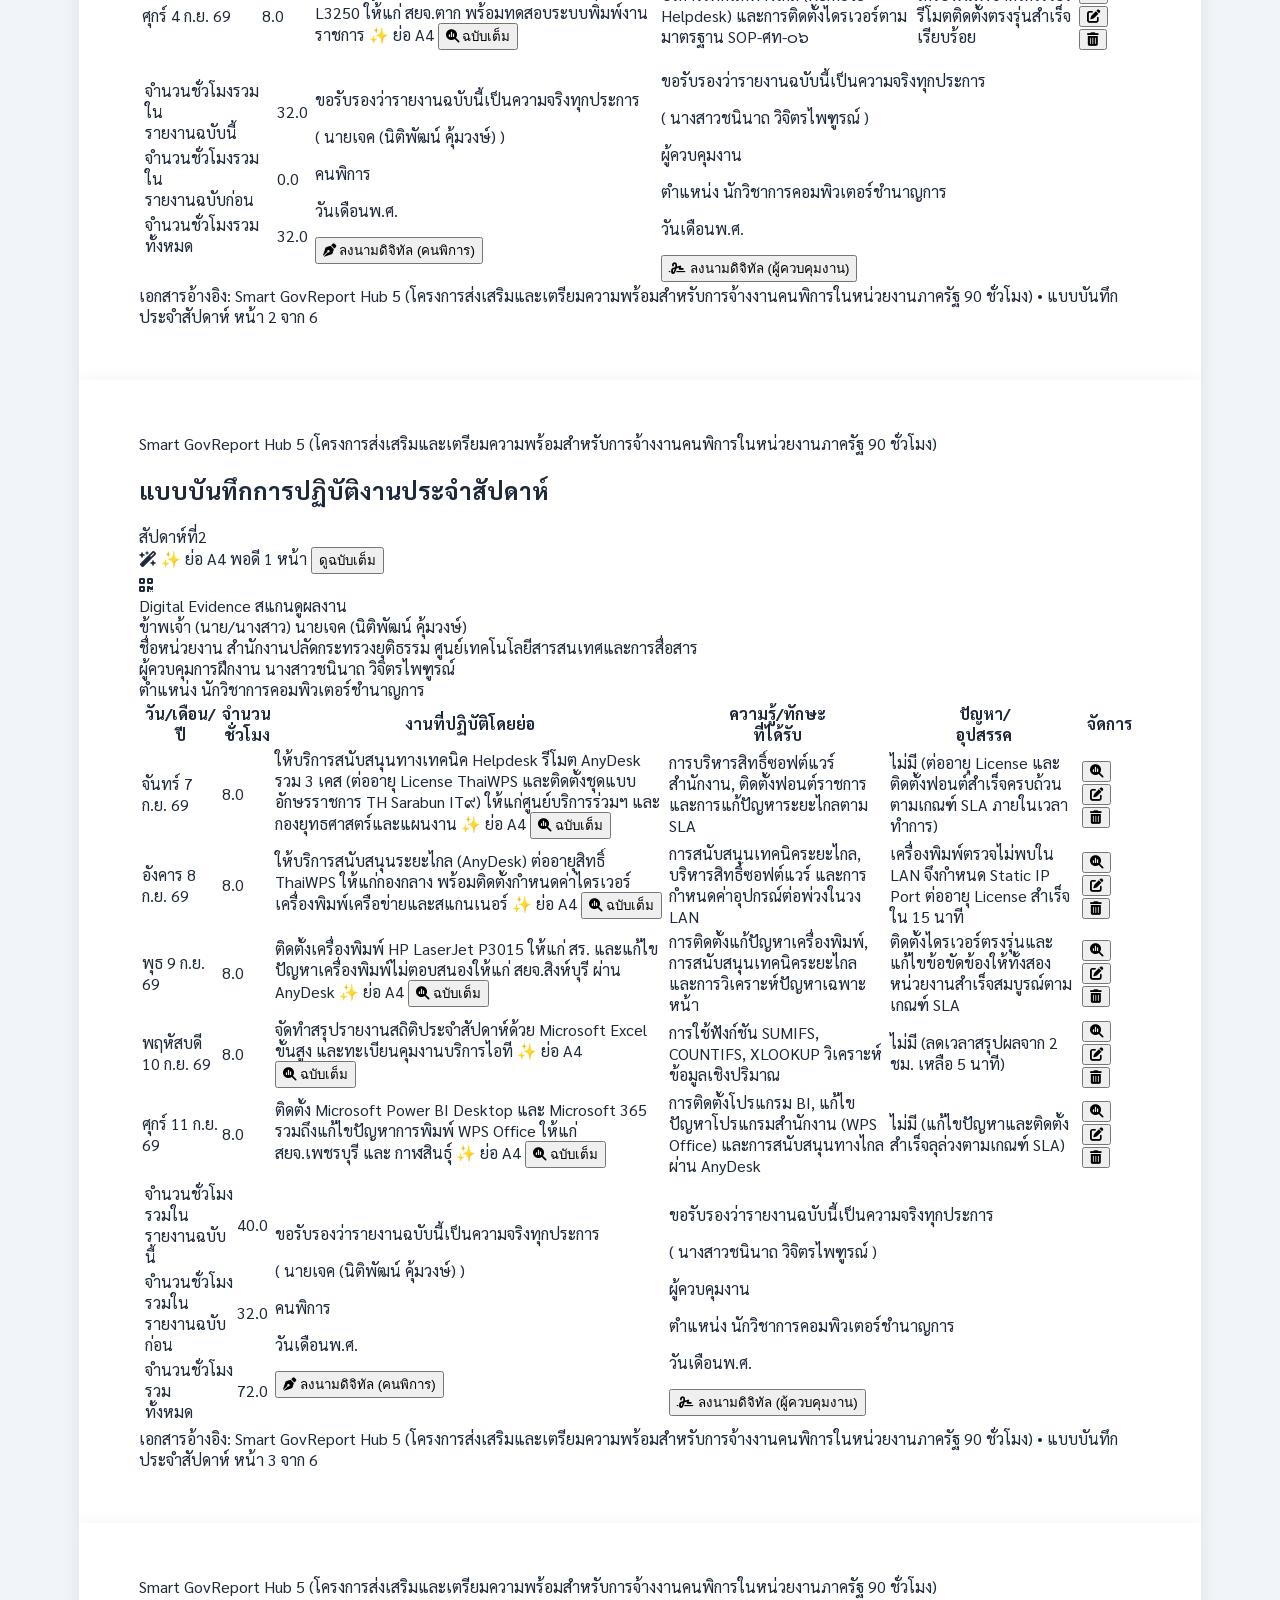
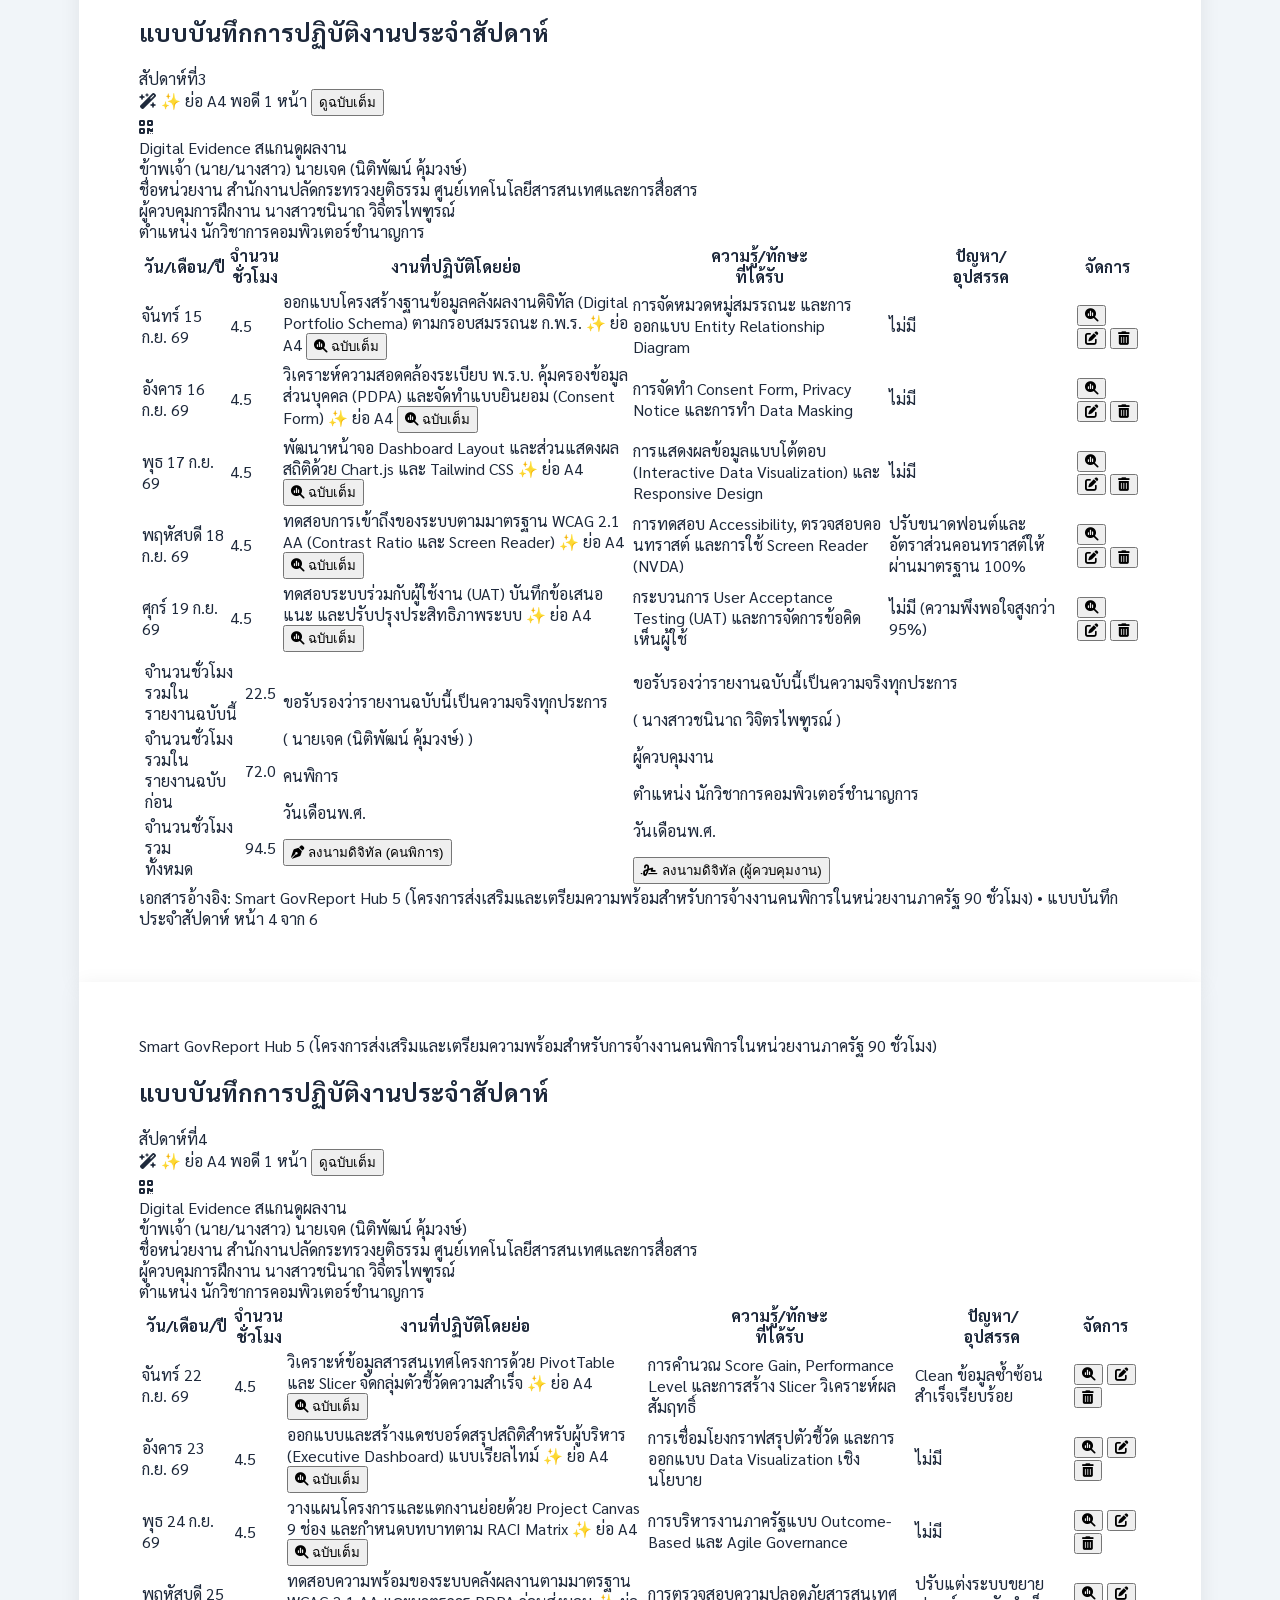
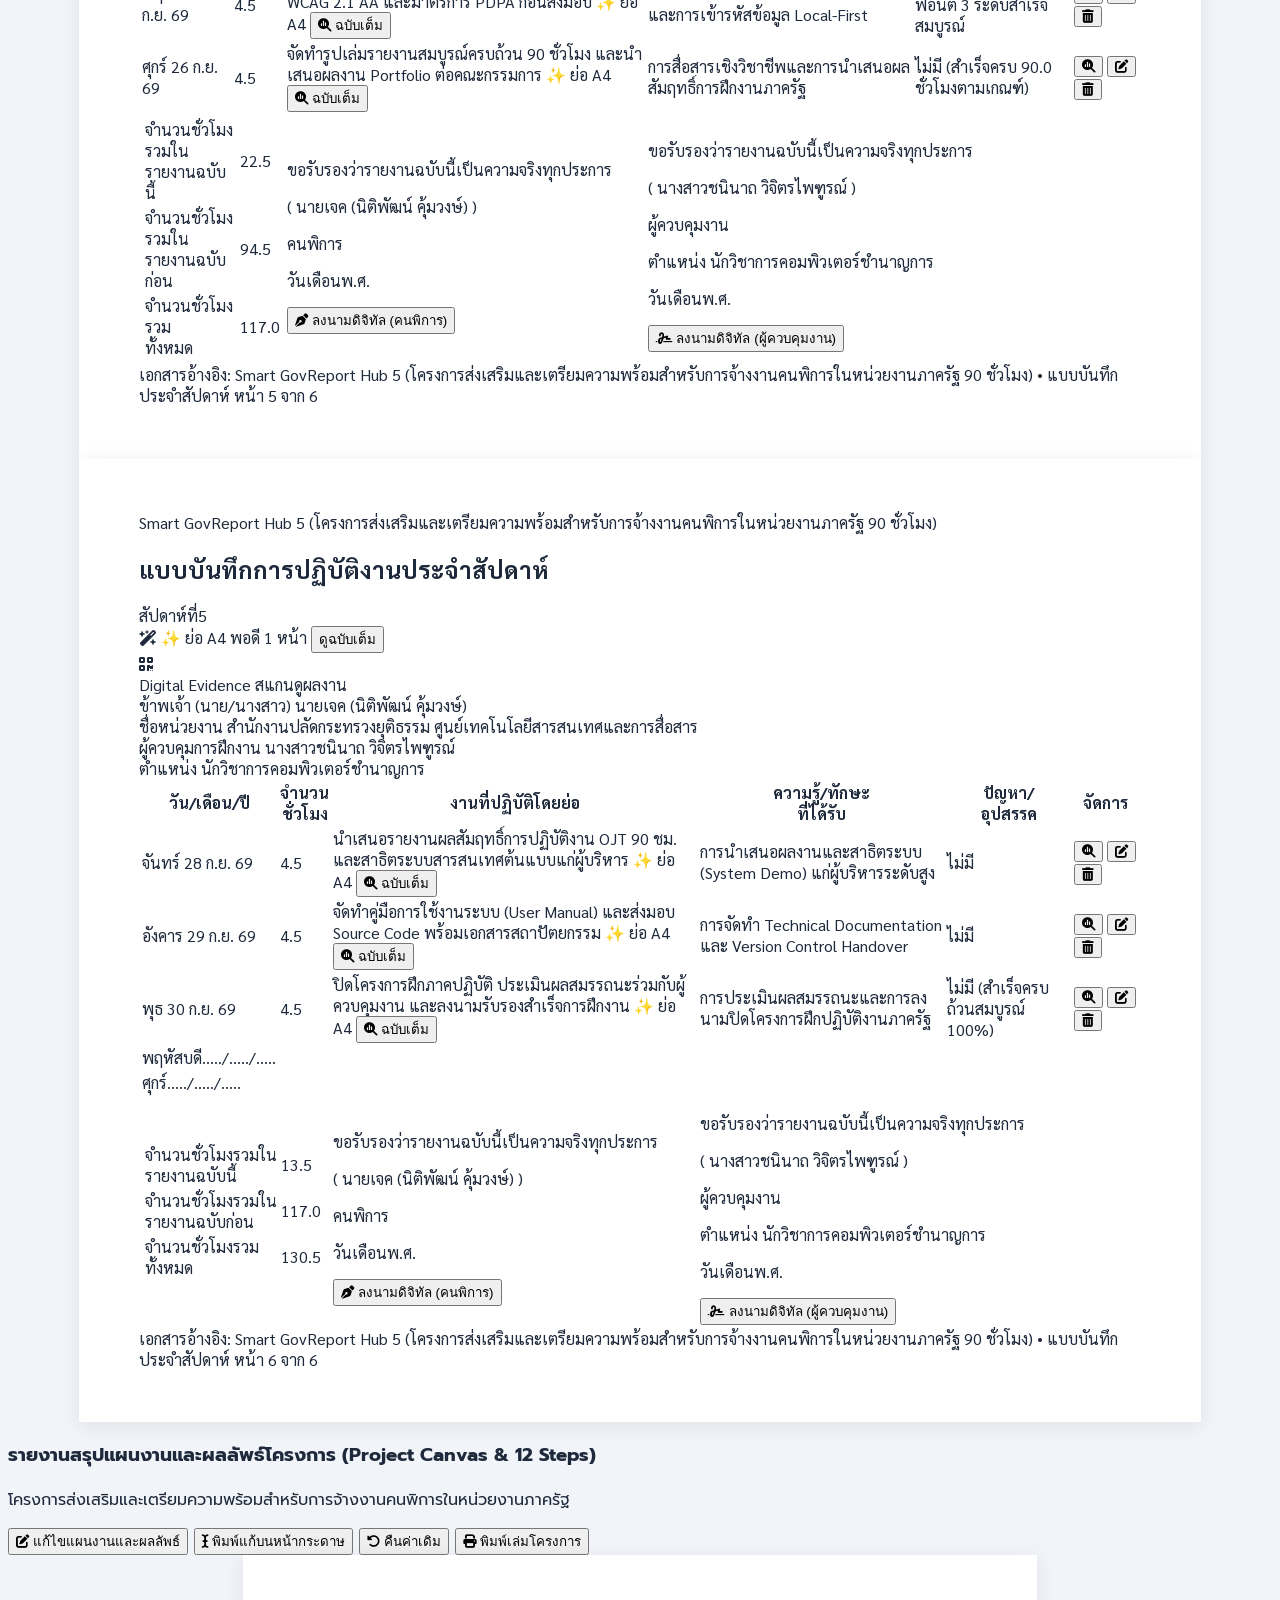
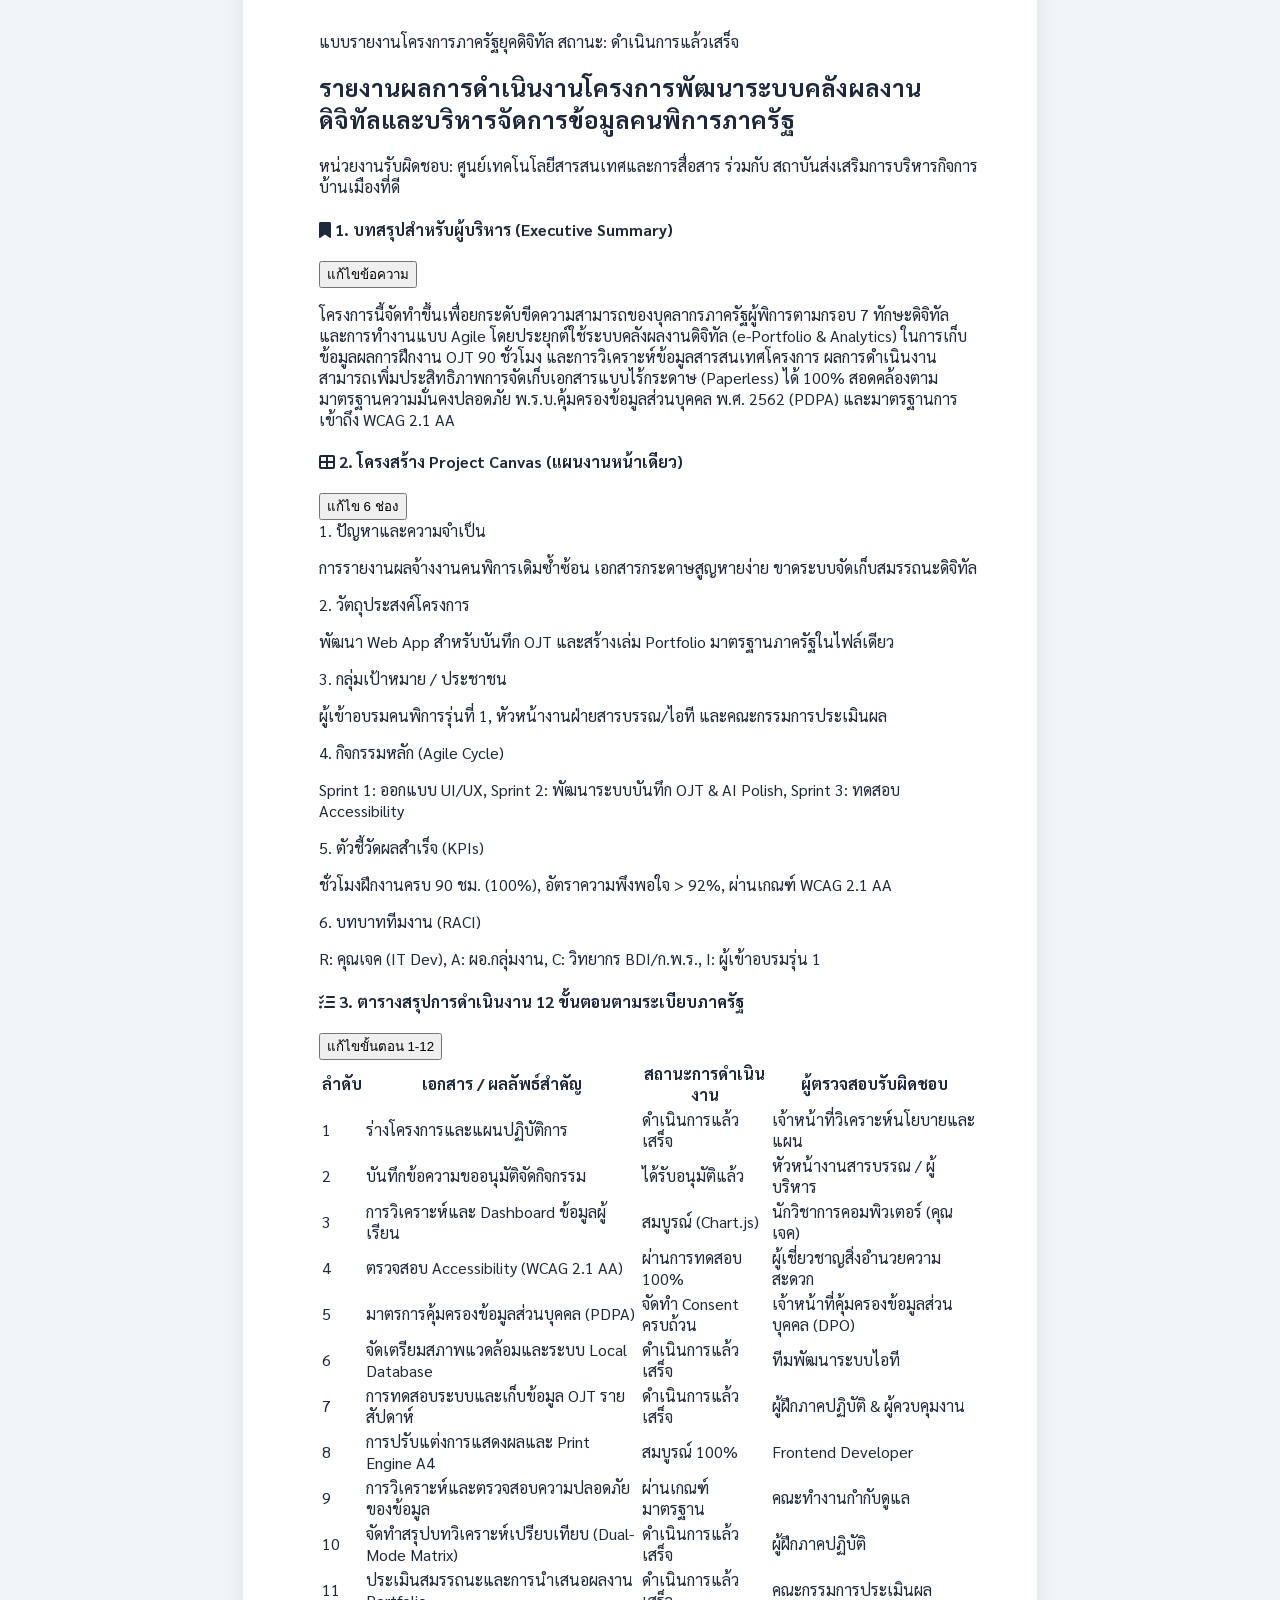
==== commit 1a100765: "feat(ux): restructure OJT toolbar with compact action groups and harden print CSS" ====
--- a/index.html
+++ b/index.html
@@ -1364,8 +1364,8 @@
 
             </div>
 
-            <!-- Form Layout Selector: Official Paper Mode (PDF 6 หน้าเป๊ะ) vs Smart Digital Mode -->
-            <div class="flex items-center p-1 bg-emerald-50 border border-emerald-300 rounded-xl space-x-1" title="เลือกรูปแบบฟอร์ม: แบบฟอร์มกระดาษราชการ (ตรงตาม PDF 6 หน้าเป๊ะ) หรือ แบบฟอร์มดิจิทัลสมาร์ท">
+            <!-- Form Layout Selector: Official Paper Mode vs Smart Digital Mode (Hidden as requested) -->
+            <div class="hidden items-center p-1 bg-emerald-50 border border-emerald-300 rounded-xl space-x-1" title="เลือกรูปแบบฟอร์ม: แบบฟอร์มกระดาษราชการ (ตรงตาม PDF 6 หน้าเป๊ะ) หรือ แบบฟอร์มดิจิทัลสมาร์ท">
               <button onclick="setOjtFormLayout('official_paper')" id="btn-layout-official" class="px-2.5 py-1 text-xs font-bold rounded-lg bg-govNavy text-white shadow-xs transition flex items-center space-x-1" title="โหมดทางการ: ตรงตามสมุดบันทึกการฝึกภาคปฏิบัติ.pdf 6 หน้าเป๊ะ 100% (ชั่วโมงสะสม 3 ช่อง)">
                 <i class="fa-solid fa-file-pdf text-amber-300"></i>
                 <span>🏛️ แบบฟอร์มราชการ (ตรง PDF 6 หน้า)</span>
@@ -1376,7 +1376,7 @@
               </button>
             </div>
 
-            <!-- Gemini A4 AI Condenser: สลับโหมดย่อ A4 พอดี 1 หน้า vs ดูฉบับเต็ม -->
+            <!-- Gemini A4 AI Condenser (Primary Print Assistant) -->
             <div class="flex items-center p-1 bg-purple-50 border border-purple-200 rounded-xl space-x-1" title="ย่อข้อความให้กระชับสละสลวย รับประกันพิมพ์ 1 สัปดาห์พอดี 1 หน้า A4">
               <button onclick="toggleAllWeeksCondensed()" id="btn-toggle-all-condensed" class="px-2.5 py-1 text-xs font-bold rounded-lg bg-purple-700 text-white hover:bg-purple-800 shadow-2xs transition flex items-center space-x-1.5" title="คลิกเพื่อสลับระหว่าง ย่อ A4 พอดี 1 หน้า กับ ดูข้อความฉบับเต็ม">
                 <i class="fa-solid fa-wand-magic-sparkles text-amber-300"></i>
@@ -1384,95 +1384,111 @@
               </button>
             </div>
 
-            <!-- Edition Selector: Brief vs Full with Photos -->
+            <!-- View Scope: ทั้งเล่ม vs รายสัปดาห์ vs หน้าปก -->
+            <div class="flex items-center space-x-1 bg-slate-100 p-1 rounded-xl">
+              <button onclick="setOjtView('all')" id="ojt-btn-all" class="px-2.5 py-1 text-xs font-semibold rounded-lg bg-govNavy text-white shadow-sm transition" title="พิมพ์ทั้งเล่มสมุด OJT: หน้า 1 ปก + ทุกสัปดาห์ (หน้าเป๊ะ)">
+                <i class="fa-solid fa-layer-group mr-1"></i> ทั้งเล่มครบชุด
+              </button>
+              <button onclick="setOjtView('weekly')" id="ojt-btn-weekly" class="px-2.5 py-1 text-xs font-medium rounded-lg text-slate-600 hover:bg-slate-200 transition" title="พิมพ์เฉพาะสัปดาห์ที่เลือก (1 หน้า)">
+                <i class="fa-solid fa-table-list mr-1"></i> เฉพาะสัปดาห์นี้
+              </button>
+              <button onclick="setOjtView('cover')" id="ojt-btn-cover" class="px-2.5 py-1 text-xs font-medium rounded-lg text-slate-600 hover:bg-slate-200 transition" title="พิมพ์เฉพาะหน้าปก (1 หน้า)">
+                <i class="fa-solid fa-file-lines mr-1"></i> เฉพาะหน้าปก
+              </button>
+            </div>
+
+            <!-- Edition: ตารางทางการ vs ฉบับเต็มพร้อมรูป -->
             <div class="flex items-center p-1 bg-amber-50 border border-amber-200 rounded-xl space-x-1">
               <button onclick="setOjtEdition('brief')" id="ojt-edition-brief" class="px-2.5 py-1 text-xs font-bold rounded-lg bg-govNavy text-white shadow-xs transition flex items-center space-x-1" title="ฉบับย่อ: ตารางทางการ A4 1 หน้าต่อสัปดาห์">
                 <i class="fa-solid fa-table-list"></i>
-                <span>ฉบับย่อ (ตารางทางการ)</span>
+                <span>ตารางทางการ A4</span>
               </button>
               <button onclick="setOjtEdition('full')" id="ojt-edition-full" class="px-2.5 py-1 text-xs font-bold rounded-lg text-slate-700 hover:bg-amber-100 transition flex items-center space-x-1" title="ฉบับเต็ม: รายละเอียดเชิงลึก ขั้นตอน SOP พร้อมรูปถ่ายการปฏิบัติงาน">
                 <i class="fa-solid fa-images text-amber-600"></i>
-                <span>ฉบับเต็ม (พร้อมรูปภาพ)</span>
+                <span>ฉบับเต็ม (มีรูปภาพ)</span>
               </button>
             </div>
-            <div class="flex items-center space-x-1 bg-slate-100 p-1 rounded-xl">
-              <button onclick="setOjtView('all')" id="ojt-btn-all" class="px-2.5 py-1 text-xs font-semibold rounded-lg bg-govNavy text-white shadow-sm transition" title="พิมพ์ทั้งเล่มสมุด OJT: หน้า 1 ปก + ทุกสัปดาห์ (หน้าเป๊ะ)">
-                <i class="fa-solid fa-layer-group mr-1"></i> ทั้งเล่มครบชุด (ปก + ทุกสัปดาห์)
+
+            <!-- More Settings Dropdown (Numeral, Orientation, Sample Data) -->
+            <div class="relative group">
+              <button type="button" class="px-2.5 py-1.5 bg-white border border-slate-300 hover:bg-slate-50 text-slate-700 rounded-xl text-xs font-semibold shadow-2xs transition flex items-center space-x-1" title="การตั้งค่าขั้นสูง (รูปแบบตัวเลข, แนวนอน/แนวตั้ง, สลับชุดข้อมูล)">
+                <i class="fa-solid fa-sliders text-govNavy"></i>
+                <span>ตั้งค่าเพิ่มเติม</span>
+                <i class="fa-solid fa-chevron-down text-[10px] text-slate-400 ml-0.5"></i>
               </button>
-              <button onclick="setOjtView('weekly')" id="ojt-btn-weekly" class="px-2.5 py-1 text-xs font-medium rounded-lg text-slate-600 hover:bg-slate-200 transition" title="พิมพ์เฉพาะสัปดาห์ที่เลือก (1 หน้า)">
-                <i class="fa-solid fa-table-list mr-1"></i> เฉพาะสัปดาห์นี้ (1 หน้า)
+              <div class="absolute right-0 top-full mt-1.5 w-64 bg-white border border-slate-200 rounded-xl shadow-lg p-2.5 space-y-2 hidden group-hover:block z-30 font-sans">
+                <div>
+                  <div class="text-[10px] font-bold text-slate-500 uppercase tracking-wider mb-1">รูปแบบตัวเลข</div>
+                  <div class="grid grid-cols-2 gap-1">
+                    <button onclick="setNumeralSystem('arabic')" id="btn-num-arabic" class="px-2 py-1 text-xs font-bold rounded bg-govNavy text-white text-center">123 อารบิก</button>
+                    <button onclick="setNumeralSystem('thai')" id="btn-num-thai" class="px-2 py-1 text-xs font-bold rounded text-slate-700 hover:bg-slate-100 text-center">๑๒๓ เลขไทย</button>
+                  </div>
+                </div>
+                <div class="border-t border-slate-100 pt-1.5">
+                  <div class="text-[10px] font-bold text-slate-500 uppercase tracking-wider mb-1">การวางแนวกระดาษพิมพ์</div>
+                  <div class="grid grid-cols-3 gap-1 text-[11px]">
+                    <button onclick="setPdfOrientation('portrait')" id="btn-orient-portrait" class="px-1.5 py-1 rounded text-slate-700 hover:bg-slate-100 font-medium">แนวตั้ง</button>
+                    <button onclick="setPdfOrientation('landscape')" id="btn-orient-landscape" class="px-1.5 py-1 rounded bg-govNavy text-white font-bold">แนวนอน</button>
+                    <button onclick="setPdfOrientation('mixed')" id="btn-orient-mixed" class="px-1.5 py-1 rounded text-slate-700 hover:bg-slate-100 font-medium">ผสมผสาน</button>
+                  </div>
+                </div>
+                <div class="border-t border-slate-100 pt-1.5">
+                  <div class="text-[10px] font-bold text-slate-500 uppercase tracking-wider mb-1">ชุดข้อมูลตัวอย่าง</div>
+                  <button onclick="togglePdfSampleData()" id="btn-toggle-pdf-sample" class="w-full py-1 px-2 bg-slate-100 hover:bg-slate-200 text-slate-700 rounded text-xs font-medium text-left flex items-center justify-between">
+                    <span id="label-toggle-pdf-sample">ข้อมูลจริง 90 ชม.</span>
+                    <i class="fa-solid fa-arrows-rotate text-slate-400"></i>
+                  </button>
+                </div>
+              </div>
+            </div>
+
+          </div>
+
+          <!-- Action Buttons Group (Clean & Compact) -->
+          <div class="flex items-center space-x-2">
+            <!-- AI Tools Dropdown -->
+            <div class="relative group">
+              <button type="button" class="px-3 py-1.5 bg-gradient-to-r from-purple-700 to-indigo-700 hover:from-purple-800 hover:to-indigo-800 text-white rounded-lg text-xs font-bold shadow-sm transition flex items-center space-x-1.5 cursor-pointer">
+                <i class="fa-solid fa-wand-magic-sparkles text-amber-300"></i>
+                <span>เครื่องมือ AI</span>
+                <i class="fa-solid fa-chevron-down text-[9px] text-purple-200"></i>
               </button>
-              <button onclick="setOjtView('cover')" id="ojt-btn-cover" class="px-2.5 py-1 text-xs font-medium rounded-lg text-slate-600 hover:bg-slate-200 transition" title="พิมพ์เฉพาะหน้าปก (1 หน้า)">
-                <i class="fa-solid fa-file-lines mr-1"></i> เฉพาะหน้าปก (1 หน้า)
-              </button>
-              <button onclick="setOjtView('cover-and-week')" id="ojt-btn-cover-week" class="px-2.5 py-1 text-xs font-medium rounded-lg text-slate-600 hover:bg-slate-200 transition" title="พิมพ์หน้าปก + สัปดาห์ที่เลือก (2 หน้า)">
-                <i class="fa-solid fa-book-open mr-1"></i> ปก + สัปดาห์นี้ (2 หน้า)
-              </button>
-            </div>
-
-            <!-- Numeral System Selector: Arabic vs Thai -->
-            <div class="flex items-center p-1 bg-blue-50 border border-blue-200 rounded-xl space-x-1">
-              <button onclick="setNumeralSystem('arabic')" id="btn-num-arabic" class="px-2.5 py-1 text-xs font-bold rounded-lg bg-govNavy text-white shadow-xs transition flex items-center space-x-1" title="แสดงตัวเลขอารบิกสากล (1, 2, 3...)">
-                <i class="fa-solid fa-arrow-down-1-9 text-blue-200"></i>
-                <span>123 เลขอารบิก</span>
-              </button>
-              <button onclick="setNumeralSystem('thai')" id="btn-num-thai" class="px-2.5 py-1 text-xs font-bold rounded-lg text-slate-700 hover:bg-blue-100 transition flex items-center space-x-1" title="แสดงตัวเลขไทยตามแบบแผนดั้งเดิม (1, 2, 3...)">
-                <span>๑๒๓ เลขไทย</span>
-              </button>
-            </div>
-
-            <!-- PDF Orientation Selector: Landscape vs Portrait vs Mixed -->
-            <div class="flex items-center p-1 bg-purple-50 border border-purple-200 rounded-xl space-x-1" title="เลือกการวางแนวกระดาษสำหรับการพิมพ์และเซฟ PDF">
-              <button onclick="setPdfOrientation('landscape')" id="btn-orient-landscape" class="px-2.5 py-1 text-xs font-bold rounded-lg bg-govNavy text-white shadow-xs transition flex items-center space-x-1" title="แนวนอน (Landscape): ตารางกว้าง อ่านง่าย ตัวหนังสือไม่บีบ สวยงามที่สุด">
-                <i class="fa-solid fa-table-columns text-amber-300"></i>
-                <span>แนวนอน (Landscape) ✨</span>
-              </button>
-              <button onclick="setPdfOrientation('portrait')" id="btn-orient-portrait" class="px-2.5 py-1 text-xs font-bold rounded-lg text-slate-700 hover:bg-purple-100 transition flex items-center space-x-1" title="แนวตั้ง (Portrait): เอกสารทรงสูงตามระเบียบสารบรรณ">
-                <i class="fa-solid fa-file-lines text-purple-600"></i>
-                <span>แนวตั้ง (Portrait)</span>
-              </button>
-              <button onclick="setPdfOrientation('mixed')" id="btn-orient-mixed" class="px-2.5 py-1 text-xs font-bold rounded-lg text-slate-700 hover:bg-purple-100 transition flex items-center space-x-1" title="ผสมผสาน (Mixed): หน้าปกแนวตั้ง + ตารางสัปดาห์แนวนอน">
-                <i class="fa-solid fa-layer-group text-sky-600"></i>
-                <span>ปกตั้ง + ตารางนอน</span>
-              </button>
-            </div>
-
-            <!-- Strategic Decision Matrix Trigger -->
-            <button onclick="openDecisionMatrixModal()" class="px-2.5 py-1.5 bg-gradient-to-r from-amber-500 to-amber-600 hover:from-amber-600 hover:to-amber-700 text-white rounded-xl text-xs font-semibold shadow-sm transition flex items-center space-x-1">
-              <i class="fa-solid fa-lightbulb"></i>
-              <span>บทวิเคราะห์แนวทาง (ย่อ vs เต็ม)</span>
-            </button>
-          </div>
-
-          <!-- Action Buttons -->
-          <div class="flex items-center space-x-2">
-            <!-- Gemini A4 AI Condenser Button -->
-            <button onclick="openGeminiA4CondenserModal()" class="px-3 py-1.5 bg-gradient-to-r from-purple-700 to-indigo-700 hover:from-purple-800 hover:to-indigo-800 text-white rounded-lg text-xs font-bold shadow-sm transition flex items-center space-x-1.5 cursor-pointer" title="ปรับย่อเนื้องานให้พอดี 1 หน้า A4 (5 วัน 40 ชม.) ป้องกันตารางล้นหน้า">
-              <i class="fa-solid fa-wand-magic-sparkles text-amber-300"></i>
-              <span>✨ Gemini ปรับ A4 (5 วัน)</span>
-            </button>
-            <!-- SPRINT 2.2: Gemini AI 3-Line Summary Button -->
-            <button onclick="openGeminiSummaryModal()" class="px-3 py-1.5 bg-gradient-to-r from-purple-600 to-indigo-600 hover:from-purple-700 hover:to-indigo-700 text-white rounded-lg text-xs font-bold shadow-sm transition flex items-center space-x-1.5">
-              <i class="fa-solid fa-brain text-amber-300"></i>
-              <span>✨ Gemini AI สรุป 3 บรรทัด</span>
-            </button>
-            <!-- SPRINT 2.1: Attachment Manager Button -->
-            <button onclick="openAttachmentManagerModal()" class="px-3 py-1.5 bg-emerald-600 hover:bg-emerald-700 text-white rounded-lg text-xs font-semibold shadow-sm transition flex items-center space-x-1">
+              <div class="absolute right-0 top-full mt-1.5 w-52 bg-white border border-slate-200 rounded-xl shadow-lg p-1.5 space-y-1 hidden group-hover:block z-30">
+                <button onclick="openGeminiA4CondenserModal()" class="w-full text-left px-2.5 py-1.5 hover:bg-purple-50 rounded-lg text-xs font-semibold text-slate-800 flex items-center space-x-2">
+                  <i class="fa-solid fa-file-contract text-purple-600 w-4"></i>
+                  <span>ปรับ A4 (5 วัน 40 ชม.)</span>
+                </button>
+                <button onclick="openGeminiSummaryModal()" class="w-full text-left px-2.5 py-1.5 hover:bg-purple-50 rounded-lg text-xs font-semibold text-slate-800 flex items-center space-x-2">
+                  <i class="fa-solid fa-brain text-indigo-600 w-4"></i>
+                  <span>สรุปผลงาน 3 บรรทัด</span>
+                </button>
+                <button onclick="openAiPolisherModal()" class="w-full text-left px-2.5 py-1.5 hover:bg-purple-50 rounded-lg text-xs font-semibold text-slate-800 flex items-center space-x-2">
+                  <i class="fa-solid fa-pen-nib text-emerald-600 w-4"></i>
+                  <span>ขัดเกลาภาษาราชการ</span>
+                </button>
+                <button onclick="openDecisionMatrixModal()" class="w-full text-left px-2.5 py-1.5 hover:bg-purple-50 rounded-lg text-xs font-semibold text-slate-800 flex items-center space-x-2 border-t border-slate-100 pt-1.5">
+                  <i class="fa-solid fa-lightbulb text-amber-500 w-4"></i>
+                  <span>บทวิเคราะห์แนวทาง (ย่อ vs เต็ม)</span>
+                </button>
+              </div>
+            </div>
+
+            <!-- Add Entry & Edit Profile -->
+            <button onclick="openAddEntryModal()" class="px-3 py-1.5 bg-govTeal hover:bg-emerald-700 text-white rounded-lg text-xs font-semibold shadow-sm transition flex items-center space-x-1">
+              <i class="fa-solid fa-plus"></i>
+              <span>เพิ่มบันทึก</span>
+            </button>
+            <button onclick="openProfileEditModal()" class="px-2.5 py-1.5 bg-slate-100 hover:bg-slate-200 text-slate-700 rounded-lg text-xs font-semibold transition" title="แก้ไขข้อมูลประวัติ">
+              <i class="fa-solid fa-pen-to-square"></i>
+            </button>
+            <button onclick="openAttachmentManagerModal()" class="px-2.5 py-1.5 bg-slate-100 hover:bg-slate-200 text-slate-700 rounded-lg text-xs font-semibold transition" title="แนบรูปภาพกิจกรรม">
               <i class="fa-solid fa-paperclip"></i>
-              <span>แนบรูปกิจกรรม/PDF</span>
-            </button>
-            <button onclick="openAddEntryModal()" class="px-3 py-1.5 bg-govTeal hover:bg-emerald-700 text-white rounded-lg text-xs font-semibold shadow-sm transition">
-              <i class="fa-solid fa-plus mr-1"></i> เพิ่มบันทึกวันใหม่
-            </button>
-            <button onclick="openProfileEditModal()" class="px-3 py-1.5 bg-slate-100 hover:bg-slate-200 text-slate-700 rounded-lg text-xs font-semibold transition">
-              <i class="fa-solid fa-pen-to-square mr-1"></i> แก้ไขข้อมูล
-            </button>
-            <button onclick="togglePdfSampleData()" id="btn-toggle-pdf-sample" class="px-3 py-1.5 bg-slate-100 hover:bg-slate-200 text-slate-700 rounded-lg text-xs font-semibold transition flex items-center space-x-1" title="สลับระหว่างข้อมูลปฏิบัติงานจริงครบ 90 ชม. หรือชุดข้อมูลตัวอย่างตาม PDF (72 ชม.)">
-              <i class="fa-solid fa-database text-govNavy"></i>
-              <span id="label-toggle-pdf-sample">ข้อมูลจริง 90 ชม.</span>
-            </button>
-            <button onclick="printOjtReport()" class="px-3 py-1.5 bg-govNavy hover:bg-govNavyLight text-white rounded-lg text-xs font-semibold shadow-sm transition">
-              <i class="fa-solid fa-print mr-1"></i> พิมพ์ / เซฟ PDF
+            </button>
+
+            <!-- Primary Action: Print / Save PDF -->
+            <button onclick="printOjtReport()" class="px-3.5 py-1.5 bg-govNavy hover:bg-govNavyLight text-white rounded-lg text-xs font-bold shadow-sm transition flex items-center space-x-1.5 cursor-pointer">
+              <i class="fa-solid fa-print text-amber-300"></i>
+              <span>พิมพ์ / เซฟ PDF</span>
             </button>
           </div>
         </div>
@@ -1609,21 +1625,21 @@
                   <div class="grid grid-cols-2 gap-2">
                     <p>
                       <span class="font-bold text-slate-800">โทรศัพท์ :</span>
-                      <span id="doc-org-phone" class="font-medium text-slate-800 ml-1 border-b border-dotted border-slate-500 pb-0.5">0 2141 9999</span>
+                      <span id="doc-org-phone" class="font-medium text-slate-800 ml-1 border-b border-dotted border-slate-500 pb-0.5">02 141 546</span>
                     </p>
                     <p>
                       <span class="font-bold text-slate-800">โทรสาร :</span>
-                      <span id="doc-org-fax" class="font-medium text-slate-800 ml-1 border-b border-dotted border-slate-500 pb-0.5">0 2143 8888</span>
+                      <span id="doc-org-fax" class="font-medium text-slate-800 ml-1 border-b border-dotted border-slate-500 pb-0.5">02 141 546</span>
                     </p>
                   </div>
                   <div class="grid grid-cols-2 gap-2">
                     <p>
                       <span class="font-bold text-slate-800">ผู้ควบคุมการฝึกงาน :</span>
-                      <span id="doc-supervisor-name" class="font-semibold text-slate-900 ml-1 border-b border-dotted border-slate-500 pb-0.5">นางสาวสรินยา สุวรรณวณิช</span>
+                      <span id="doc-supervisor-name" class="font-semibold text-slate-900 ml-1 border-b border-dotted border-slate-500 pb-0.5">นางสาวชนินาถ วิจิตรไพฑูรณ์</span>
                     </p>
                     <p>
                       <span class="font-bold text-slate-800">ตำแหน่ง :</span>
-                      <span id="doc-supervisor-pos-cover" class="font-medium text-slate-800 ml-1 border-b border-dotted border-slate-500 pb-0.5">ผู้อำนวยการกลุ่มงานสารสนเทศและพัฒนาระบบ</span>
+                      <span id="doc-supervisor-pos-cover" class="font-medium text-slate-800 ml-1 border-b border-dotted border-slate-500 pb-0.5">นักวิชาการคอมพิวเตอร์ชำนาญการ</span>
                     </p>
                   </div>
                 </div>
@@ -1654,13 +1670,13 @@
                     </p>
                     <p>
                       <span class="font-bold text-slate-800">เบอร์โทรศัพท์ :</span>
-                      <span id="doc-trainee-phone" class="font-medium text-slate-800 ml-1 border-b border-dotted border-slate-500 pb-0.5">081-234-5678</span>
+                      <span id="doc-trainee-phone" class="font-medium text-slate-800 ml-1 border-b border-dotted border-slate-500 pb-0.5">081-926-5159</span>
                     </p>
                   </div>
                   <div class="grid grid-cols-2 gap-2">
                     <p>
                       <span class="font-bold text-slate-800">E-mail :</span>
-                      <span id="doc-trainee-email" class="font-medium text-slate-800 ml-1 border-b border-dotted border-slate-500 pb-0.5">carinojake@gmail.com</span>
+                      <span id="doc-trainee-email" class="font-medium text-slate-800 ml-1 border-b border-dotted border-slate-500 pb-0.5">lusir_999@gmail.com</span>
                     </p>
                     <p class="font-bold text-emerald-800 text-[11px]">
                       <i class="fa-solid fa-calendar-check text-govTeal mr-1"></i> รวมปฏิบัติงานจริง 4 สัปดาห์ (90.0 ชม. ครบถ้วน)
--- a/css/print-a4.css
+++ b/css/print-a4.css
@@ -101,33 +101,39 @@
 
   /* ล็อคสัดส่วนคอลัมน์ตาราง OJT ให้แม่นยำ 100% ตามมาตรฐานราชการ (12% | 6% | 38% | 23% | 21%) */
   [id^="ojt-weekly-page-"] table th:nth-child(1),
-  [id^="ojt-weekly-page-"] table td:nth-child(1) {
+  [id^="ojt-weekly-page-"] table tbody td:nth-child(1) {
     width: 12% !important;
     max-width: 12% !important;
   }
 
   [id^="ojt-weekly-page-"] table th:nth-child(2),
-  [id^="ojt-weekly-page-"] table td:nth-child(2) {
+  [id^="ojt-weekly-page-"] table tbody td:nth-child(2) {
     width: 6% !important;
     max-width: 6% !important;
   }
 
   [id^="ojt-weekly-page-"] table th:nth-child(3),
-  [id^="ojt-weekly-page-"] table td:nth-child(3) {
+  [id^="ojt-weekly-page-"] table tbody td:nth-child(3) {
     width: 38% !important;
     max-width: 38% !important;
   }
 
   [id^="ojt-weekly-page-"] table th:nth-child(4),
-  [id^="ojt-weekly-page-"] table td:nth-child(4) {
+  [id^="ojt-weekly-page-"] table tbody td:nth-child(4) {
     width: 23% !important;
     max-width: 23% !important;
   }
 
   [id^="ojt-weekly-page-"] table th:nth-child(5),
-  [id^="ojt-weekly-page-"] table td:nth-child(5) {
+  [id^="ojt-weekly-page-"] table tbody td:nth-child(5) {
     width: 21% !important;
     max-width: 21% !important;
+  }
+
+  /* ใน tfoot เซลล์แรกผสาน 2 คอลัมน์ (colspan 2 = 12% + 6% = 18%) */
+  [id^="ojt-weekly-page-"] table tfoot > tr > td:first-child {
+    width: 18% !important;
+    max-width: 18% !important;
   }
 
   /* ซ่อนคอลัมน์ปุ่มจัดการในโหมดพิมพ์เสมอ */
@@ -144,12 +150,12 @@
     break-inside: avoid !important;
   }
 
-  /* กำหนดขนาดตัวอักษรในเซลล์ให้อ่านสบายตาและคมชัด (10pt ไม่เล็กจิ๋ว) */
+  /* กำหนดขนาดตัวอักษรในเซลล์ให้อ่านสบายตาและคมชัด (9.5pt พอดี 1 หน้า A4 เสมอ) */
   table th, table td, [id^="ojt-weekly-page-"] th, [id^="ojt-weekly-page-"] tbody td {
     border: 1px solid #000000 !important;
-    padding: 5px 6px !important;
-    font-size: 10pt !important;
-    line-height: 1.35 !important;
+    padding: 3.5px 5px !important;
+    font-size: 9.5pt !important;
+    line-height: 1.25 !important;
     vertical-align: top !important;
     word-break: break-word !important;
     overflow-wrap: break-word !important;
@@ -161,8 +167,8 @@
     background-color: #f1f5f9 !important;
     font-weight: bold !important;
     text-align: center !important;
-    padding: 6px 4px !important;
-    font-size: 10pt !important;
+    padding: 4px 4px !important;
+    font-size: 9.5pt !important;
   }
 
   .text-center, td.text-center, th.text-center {
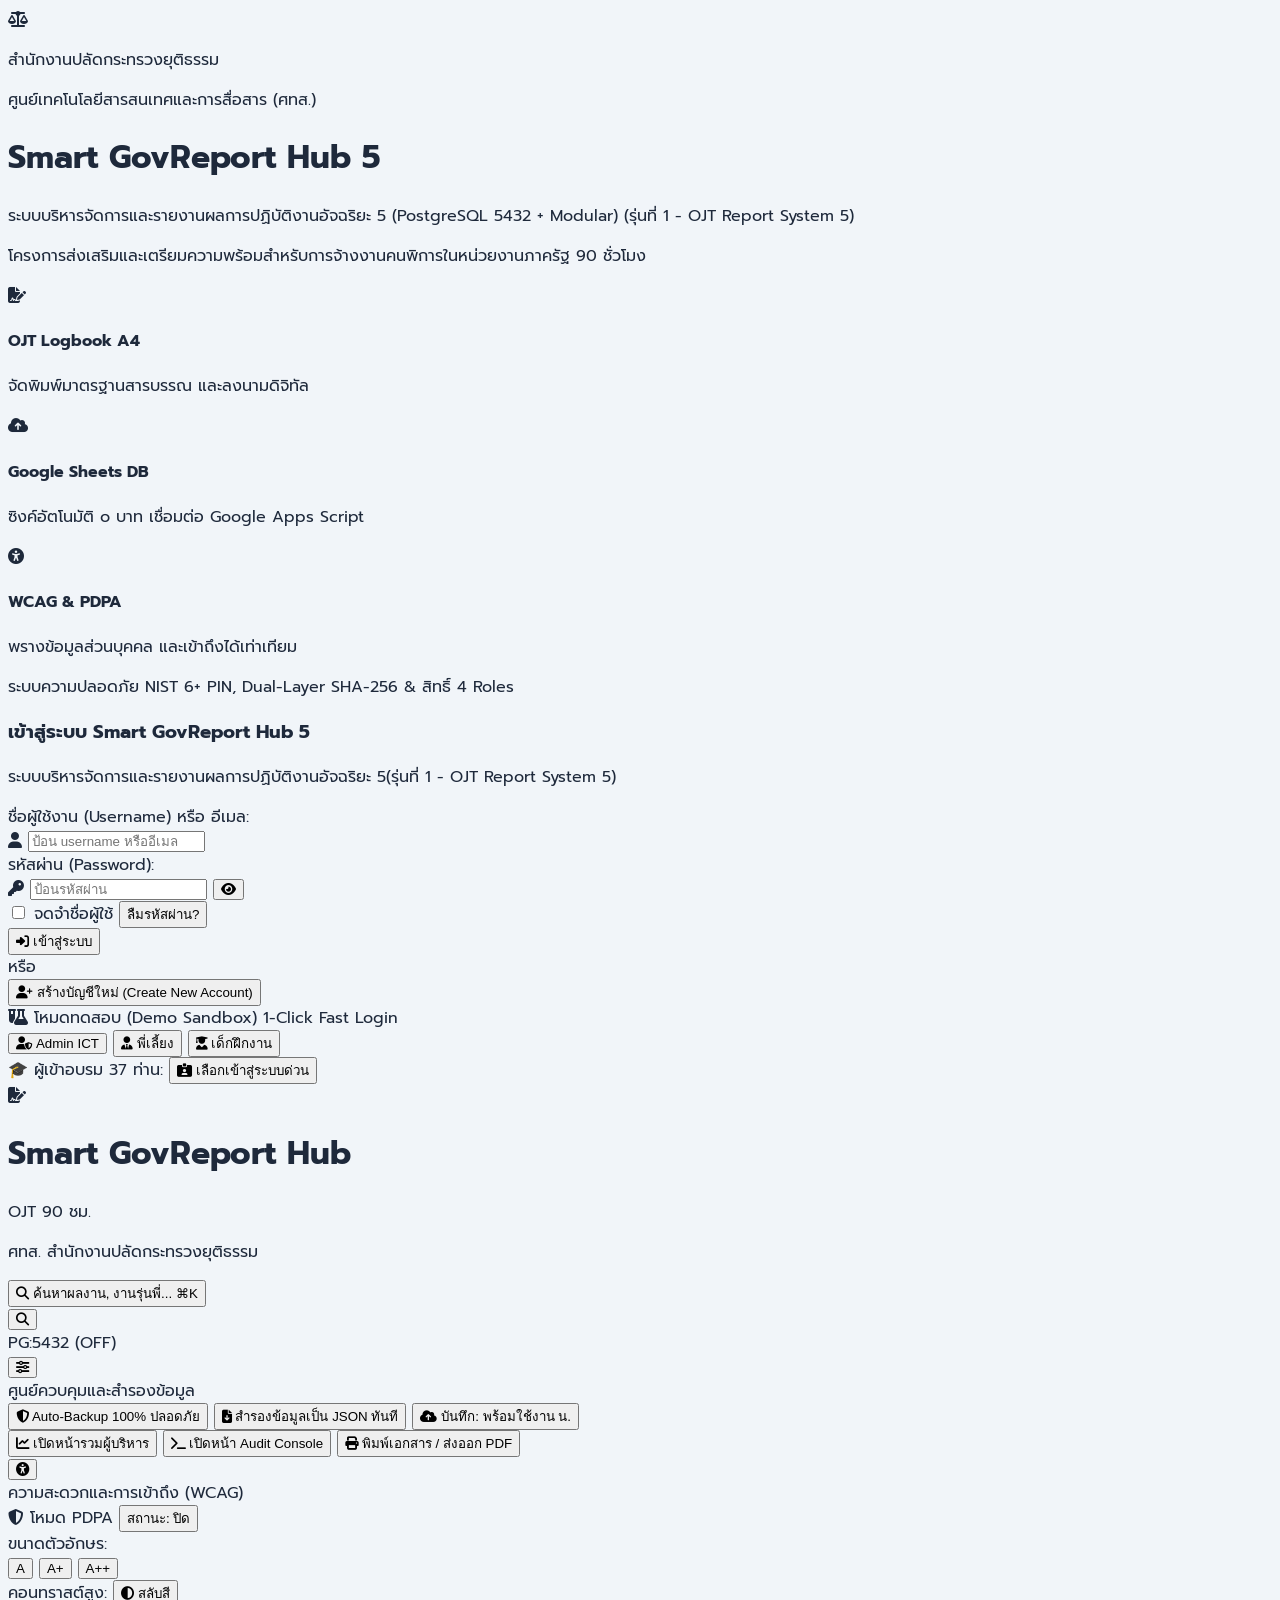
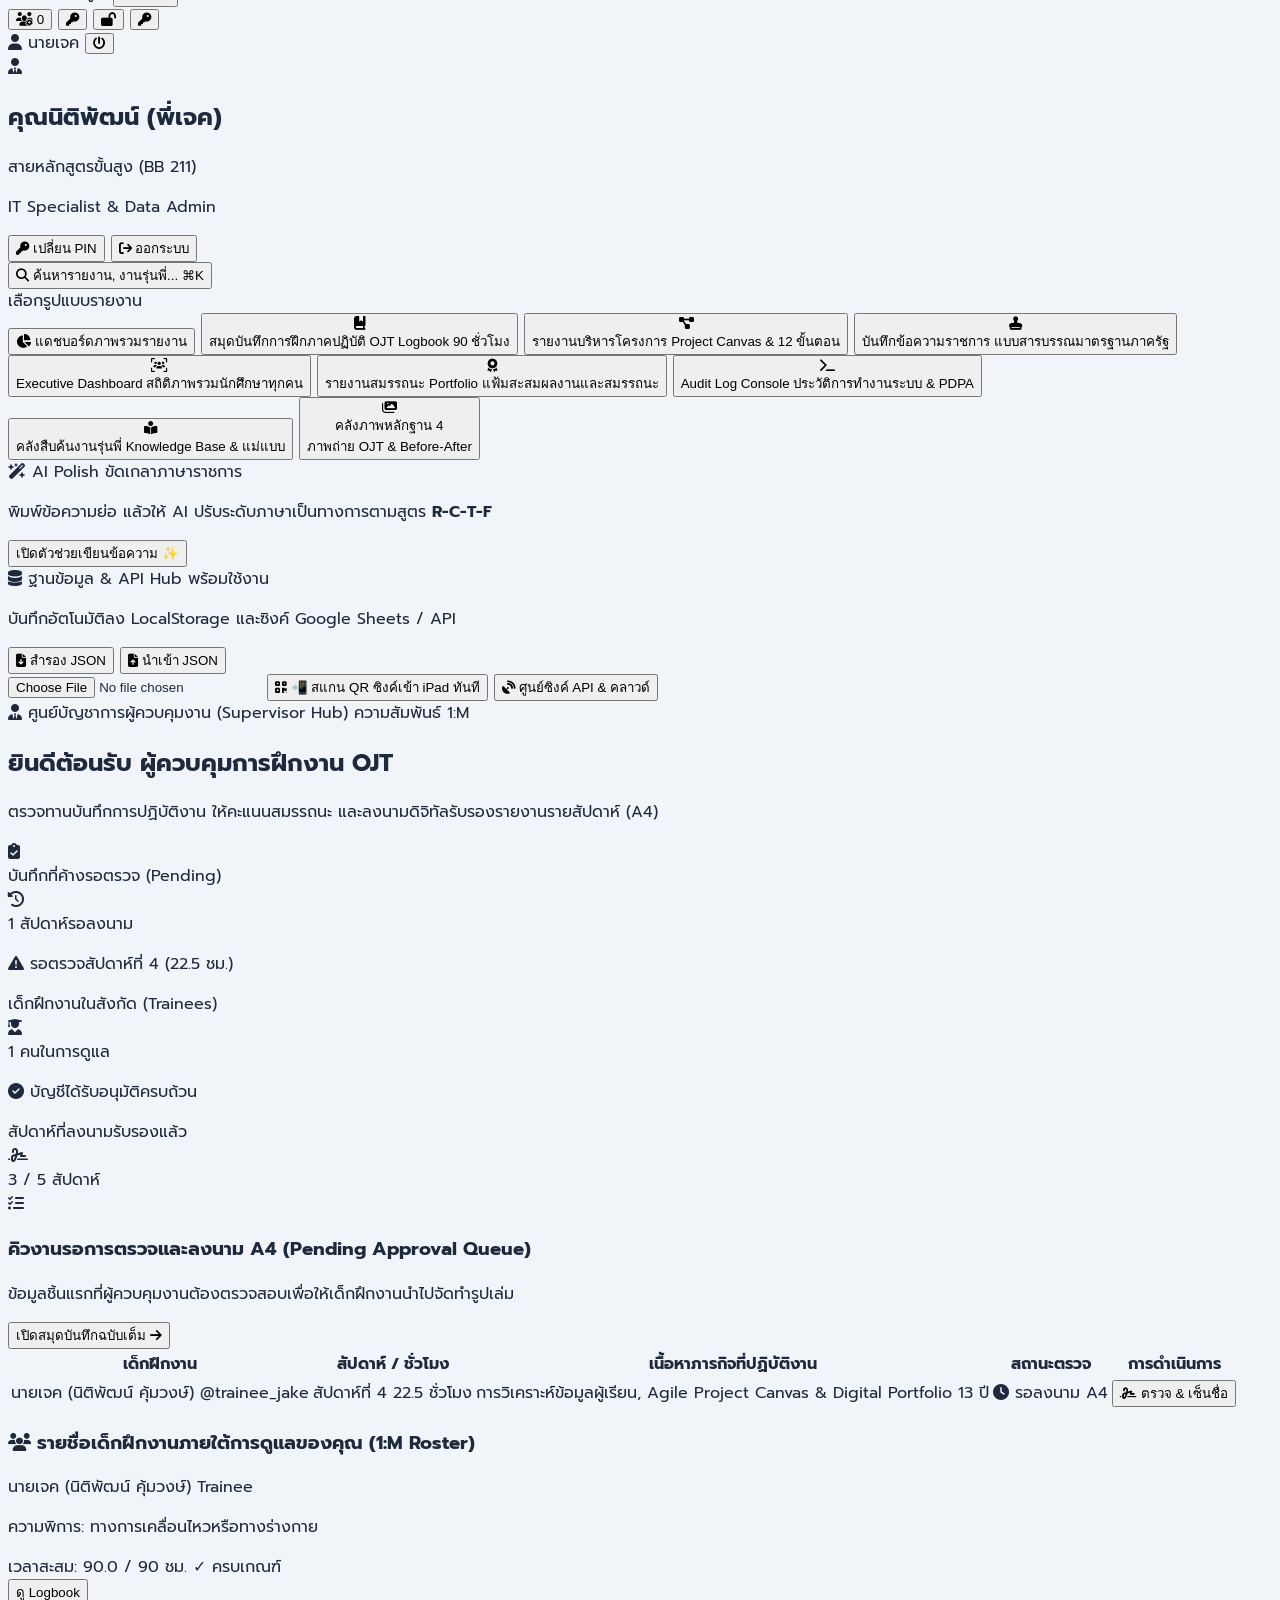
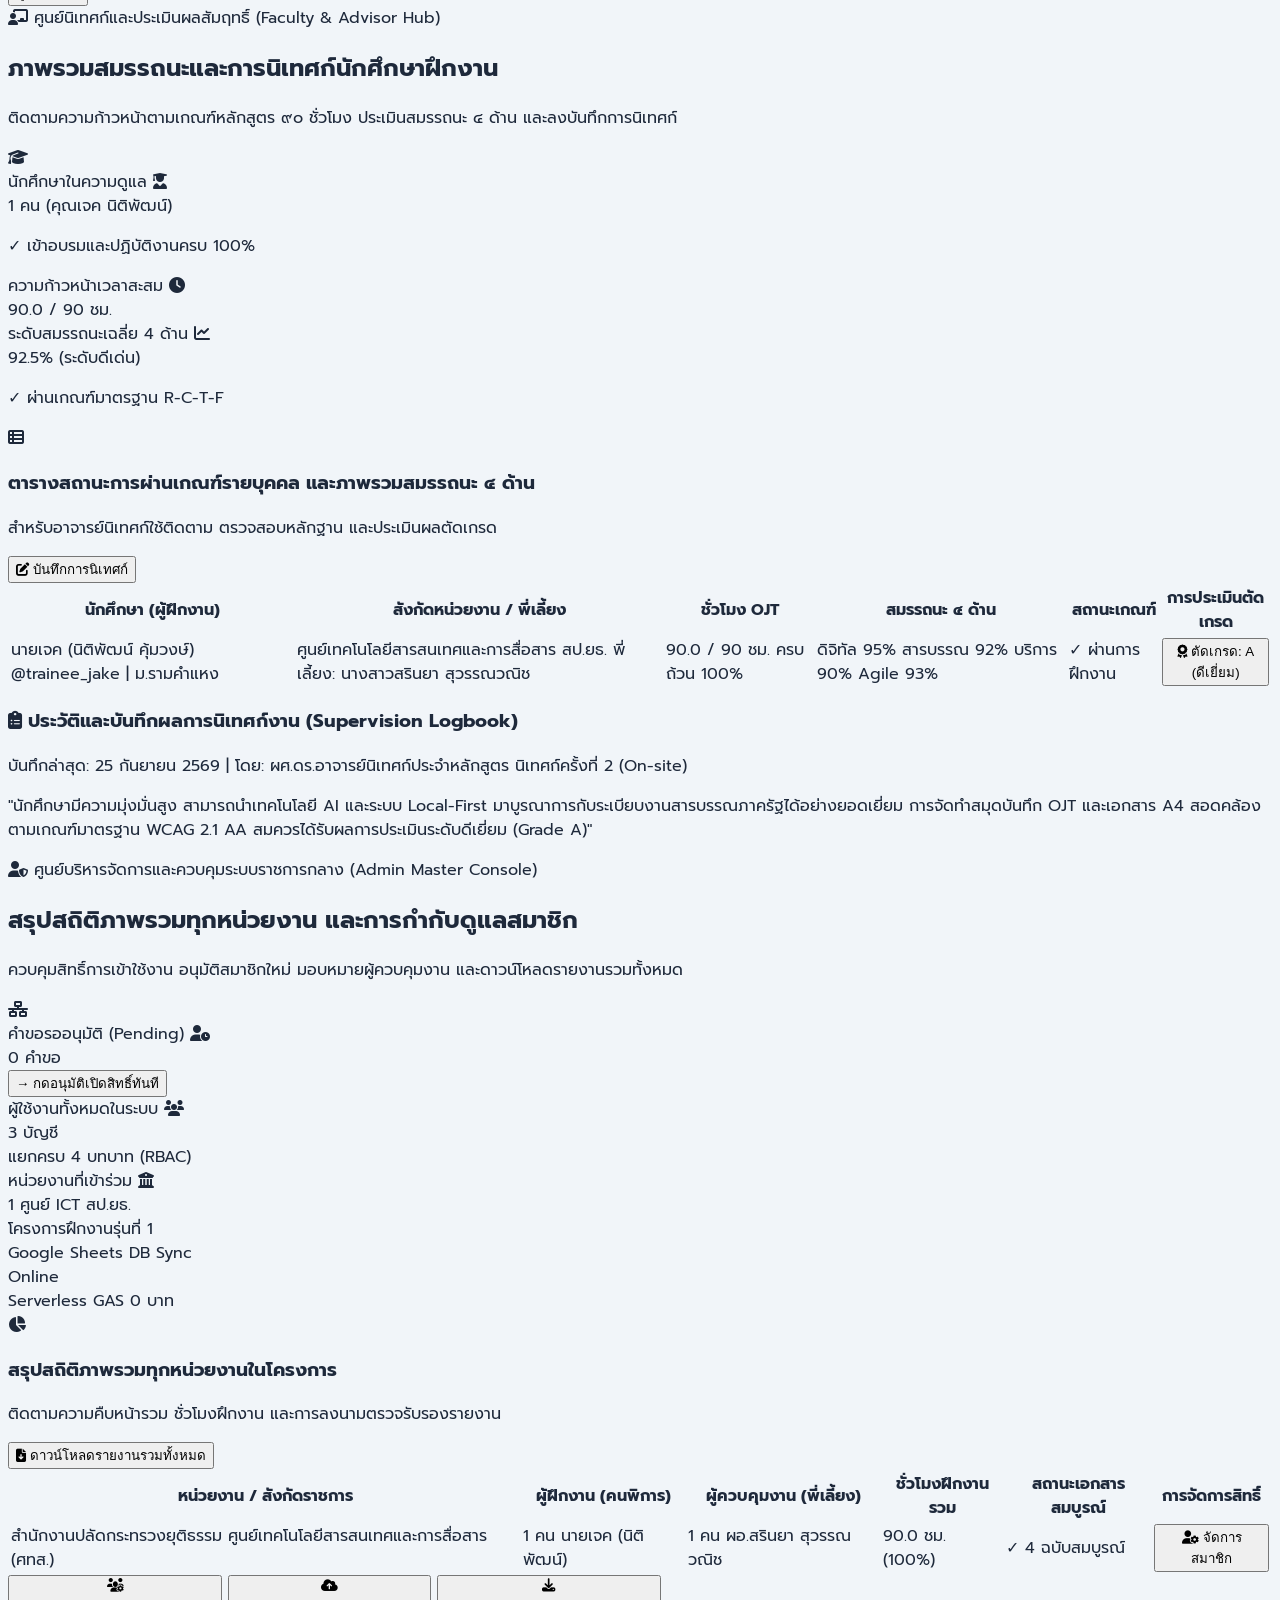
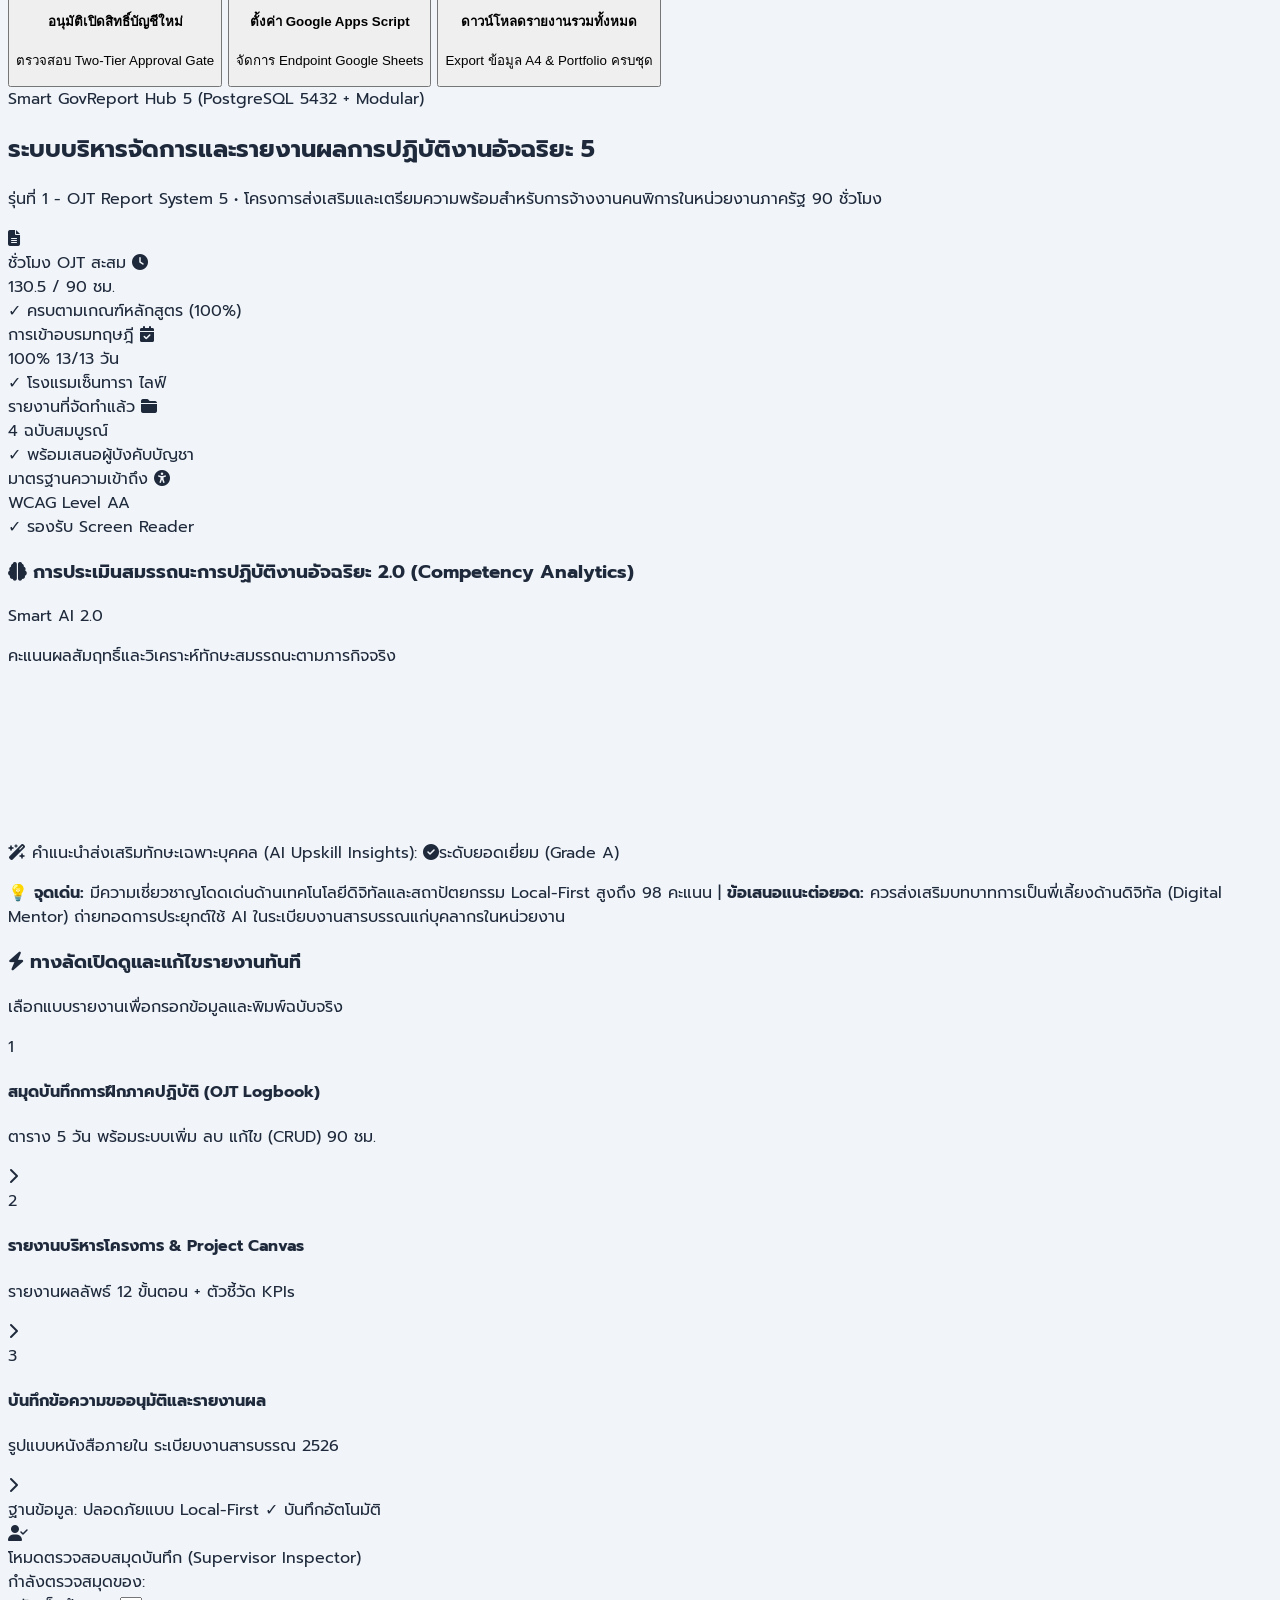
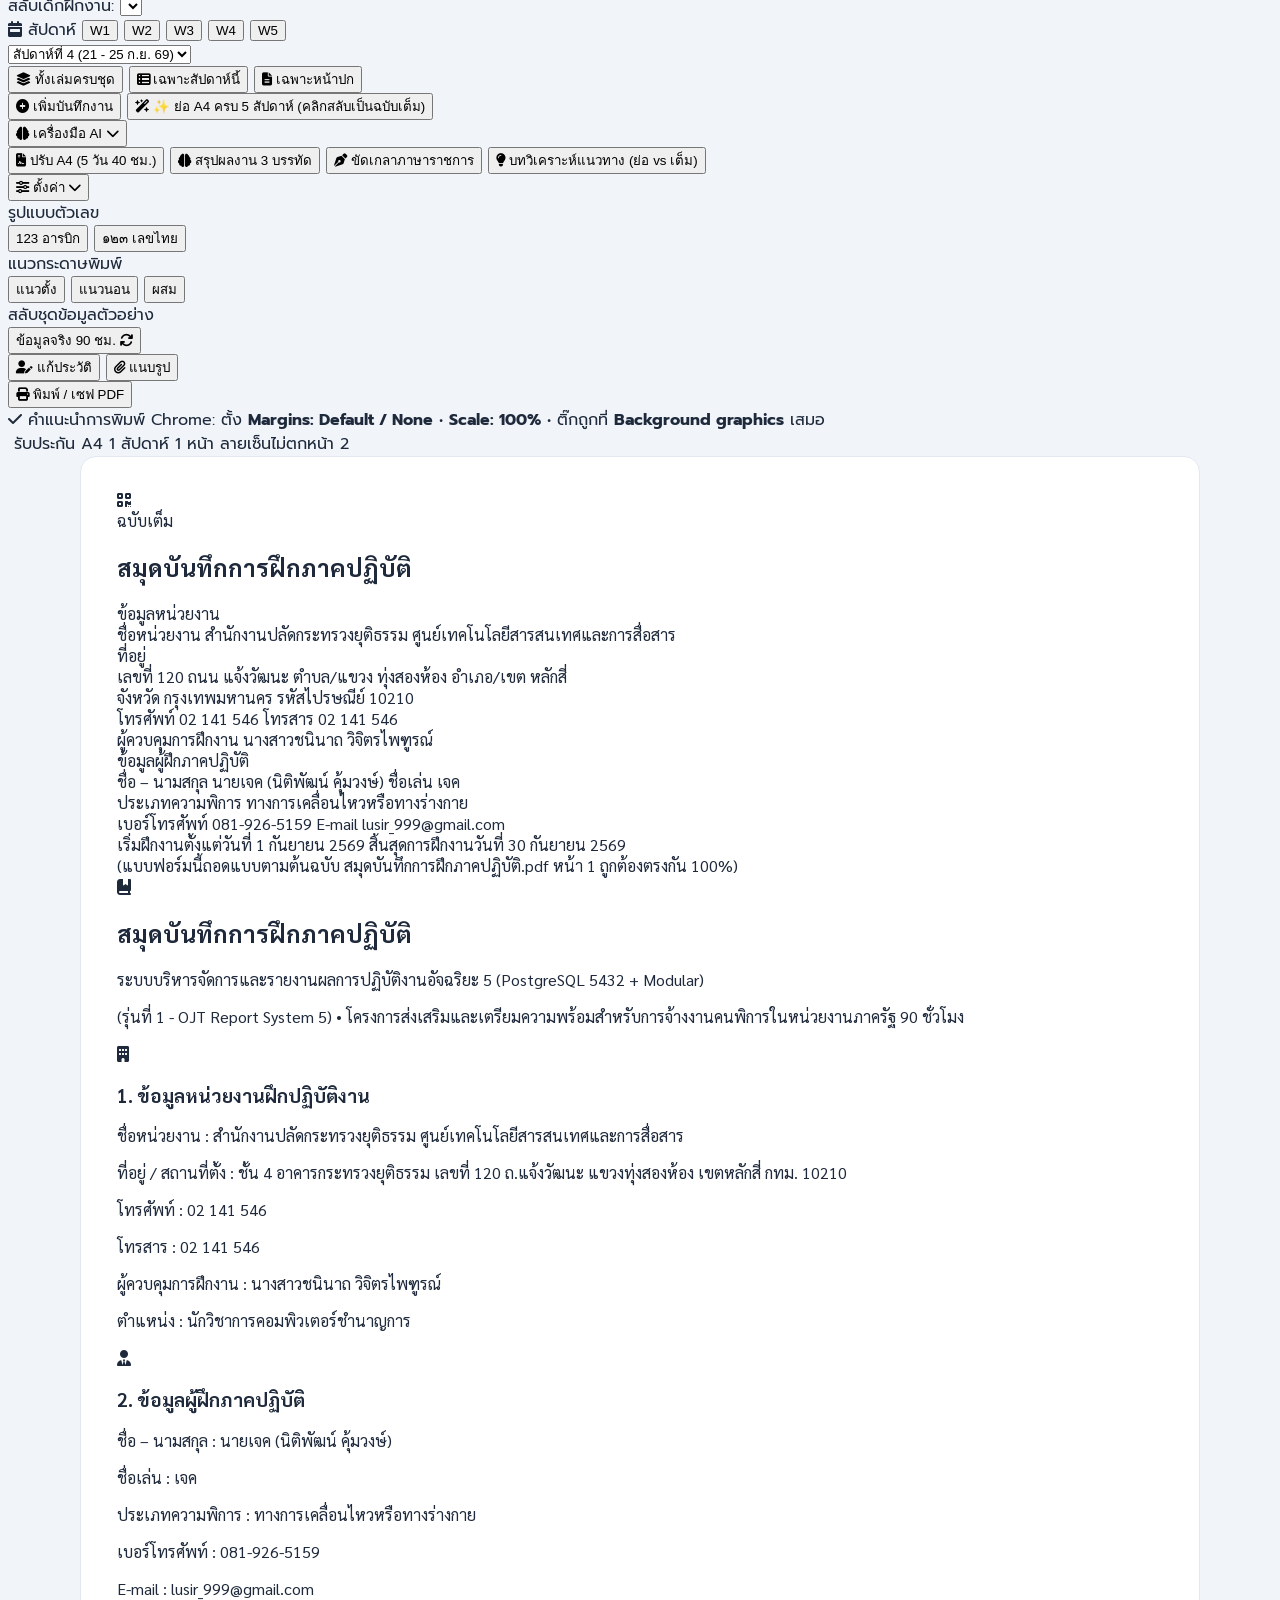
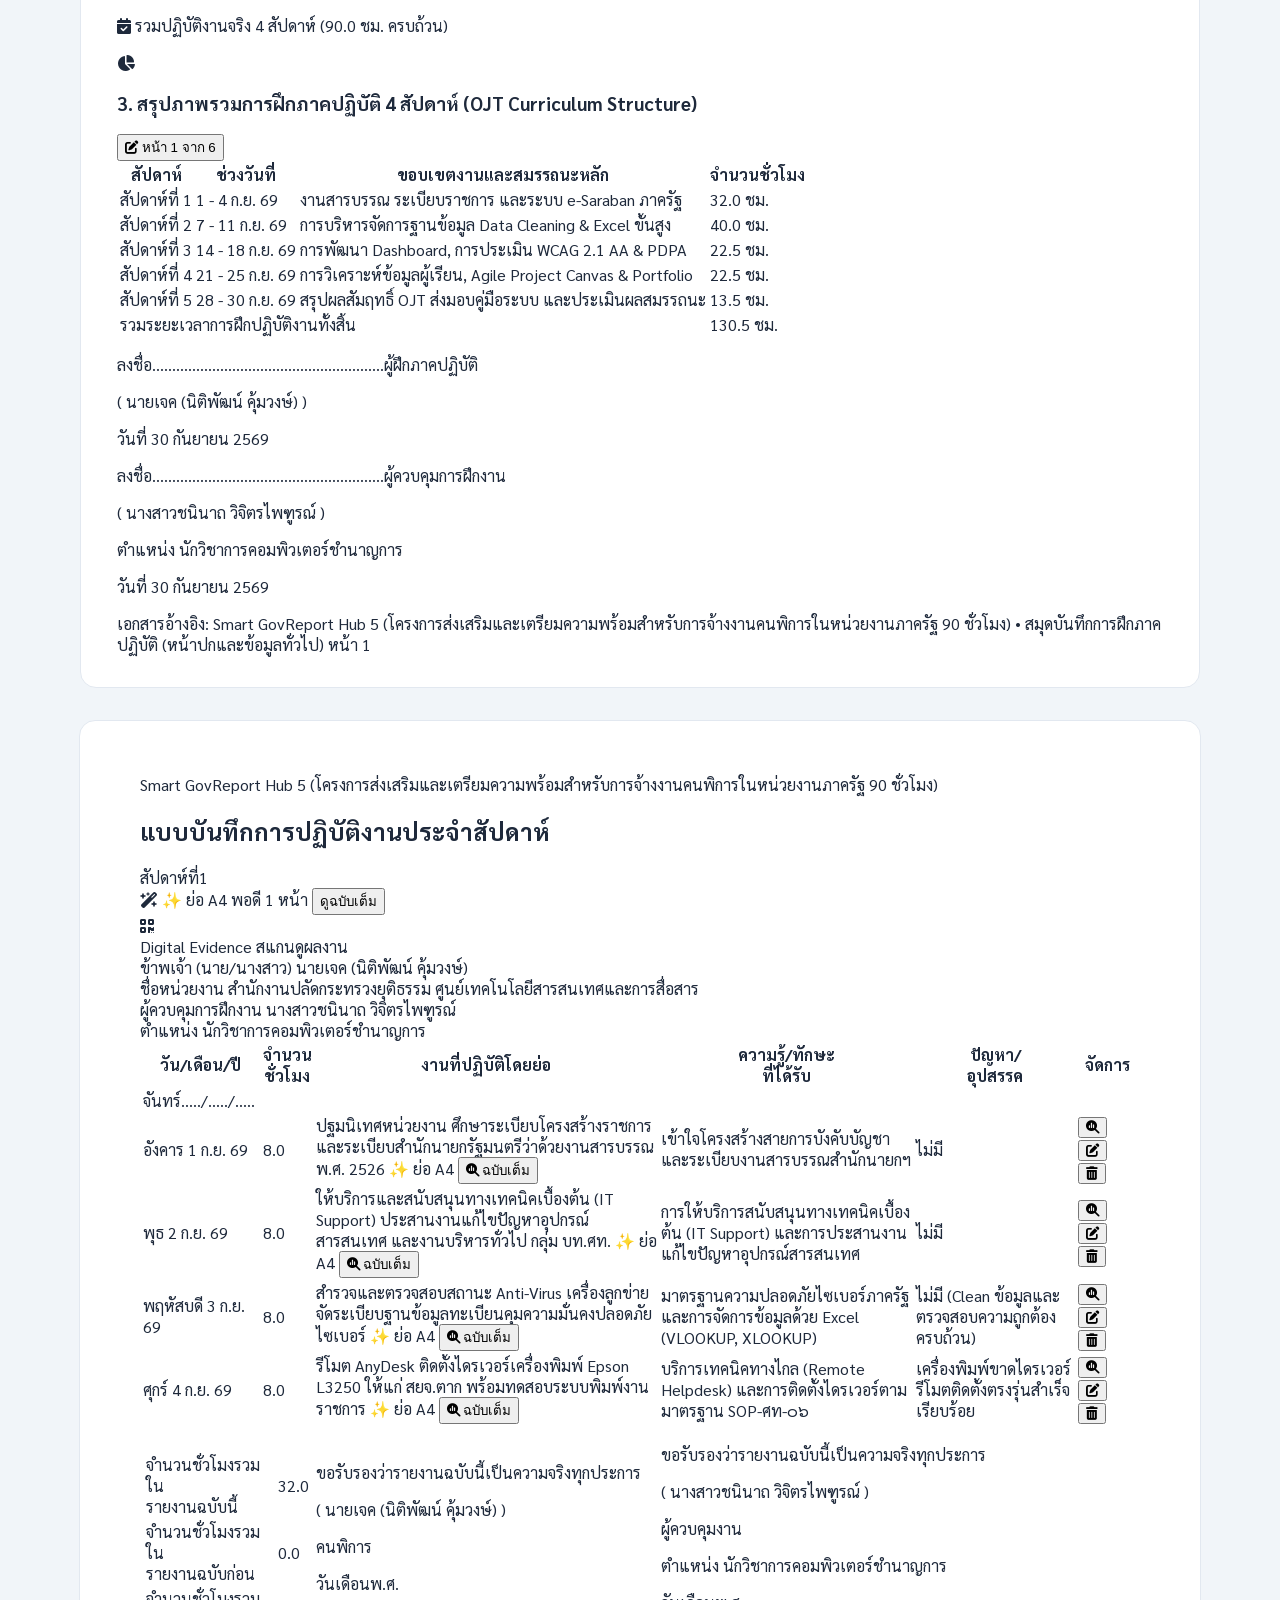
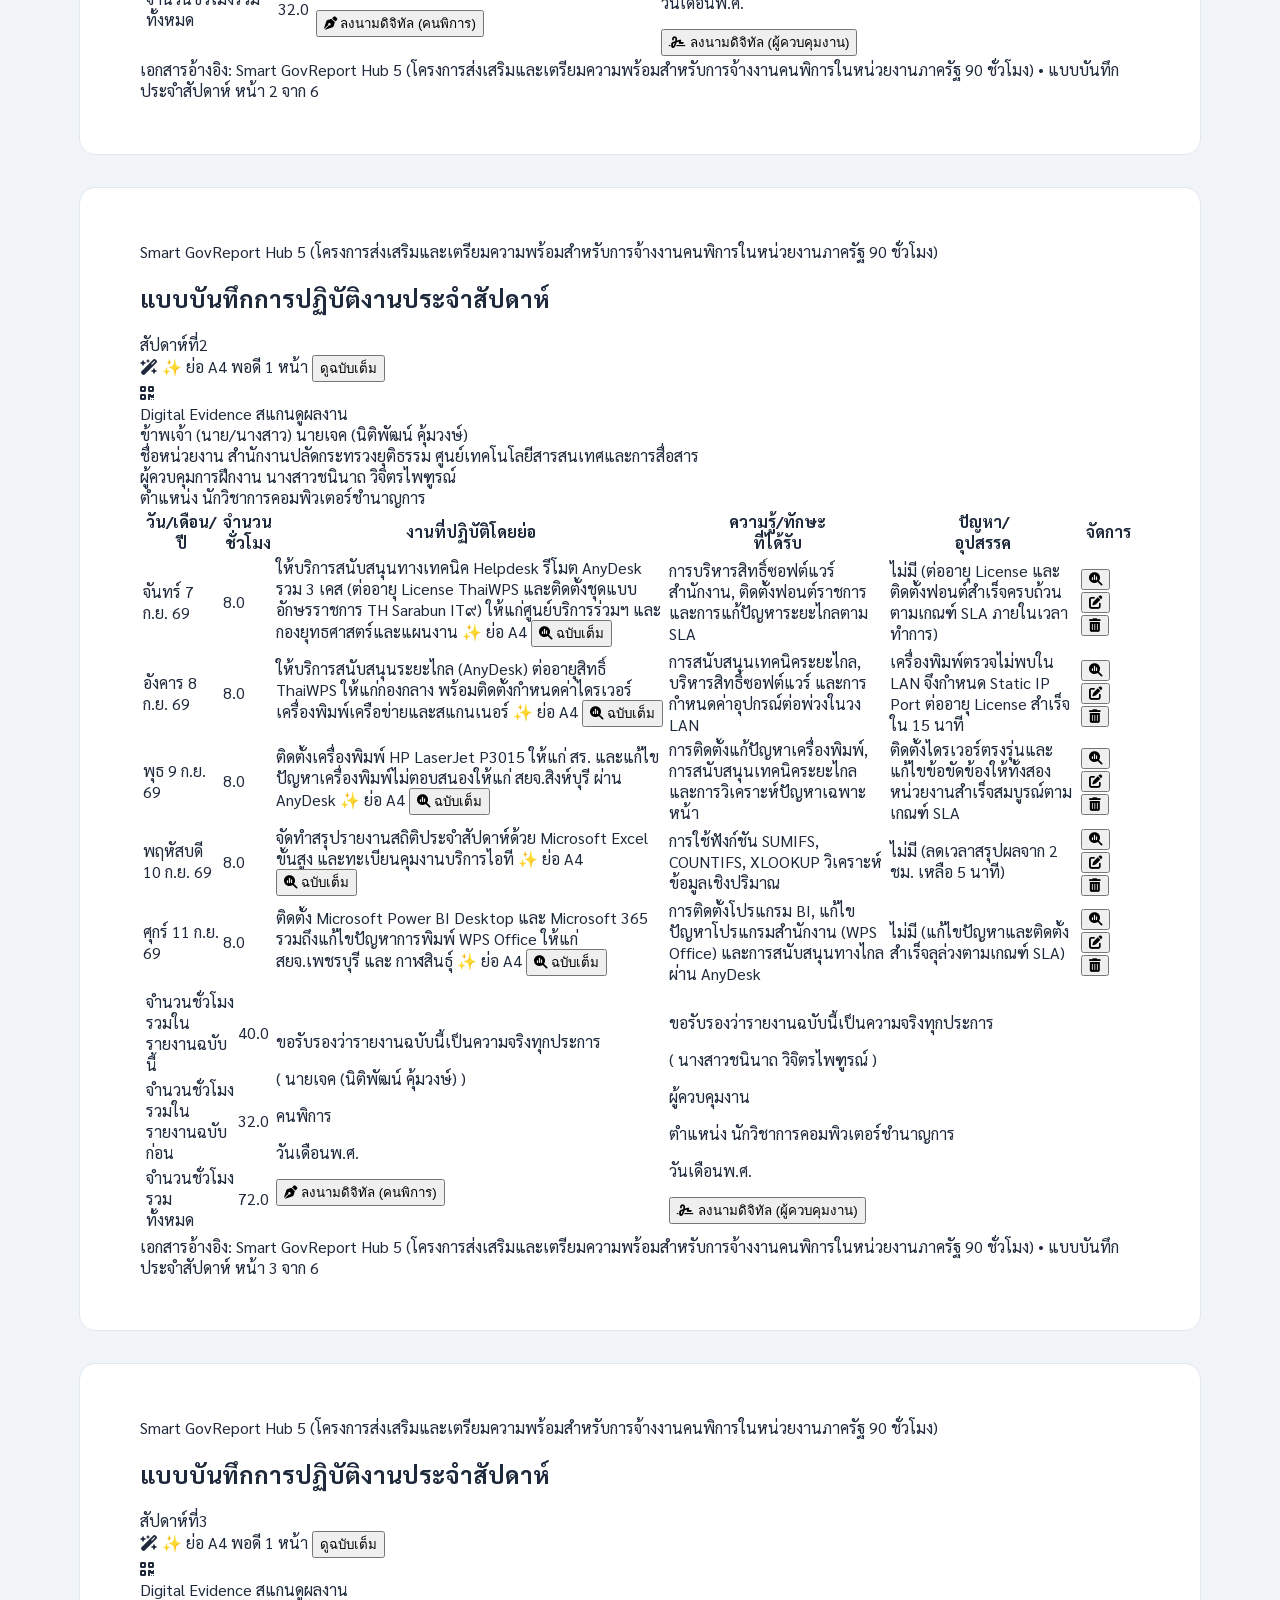
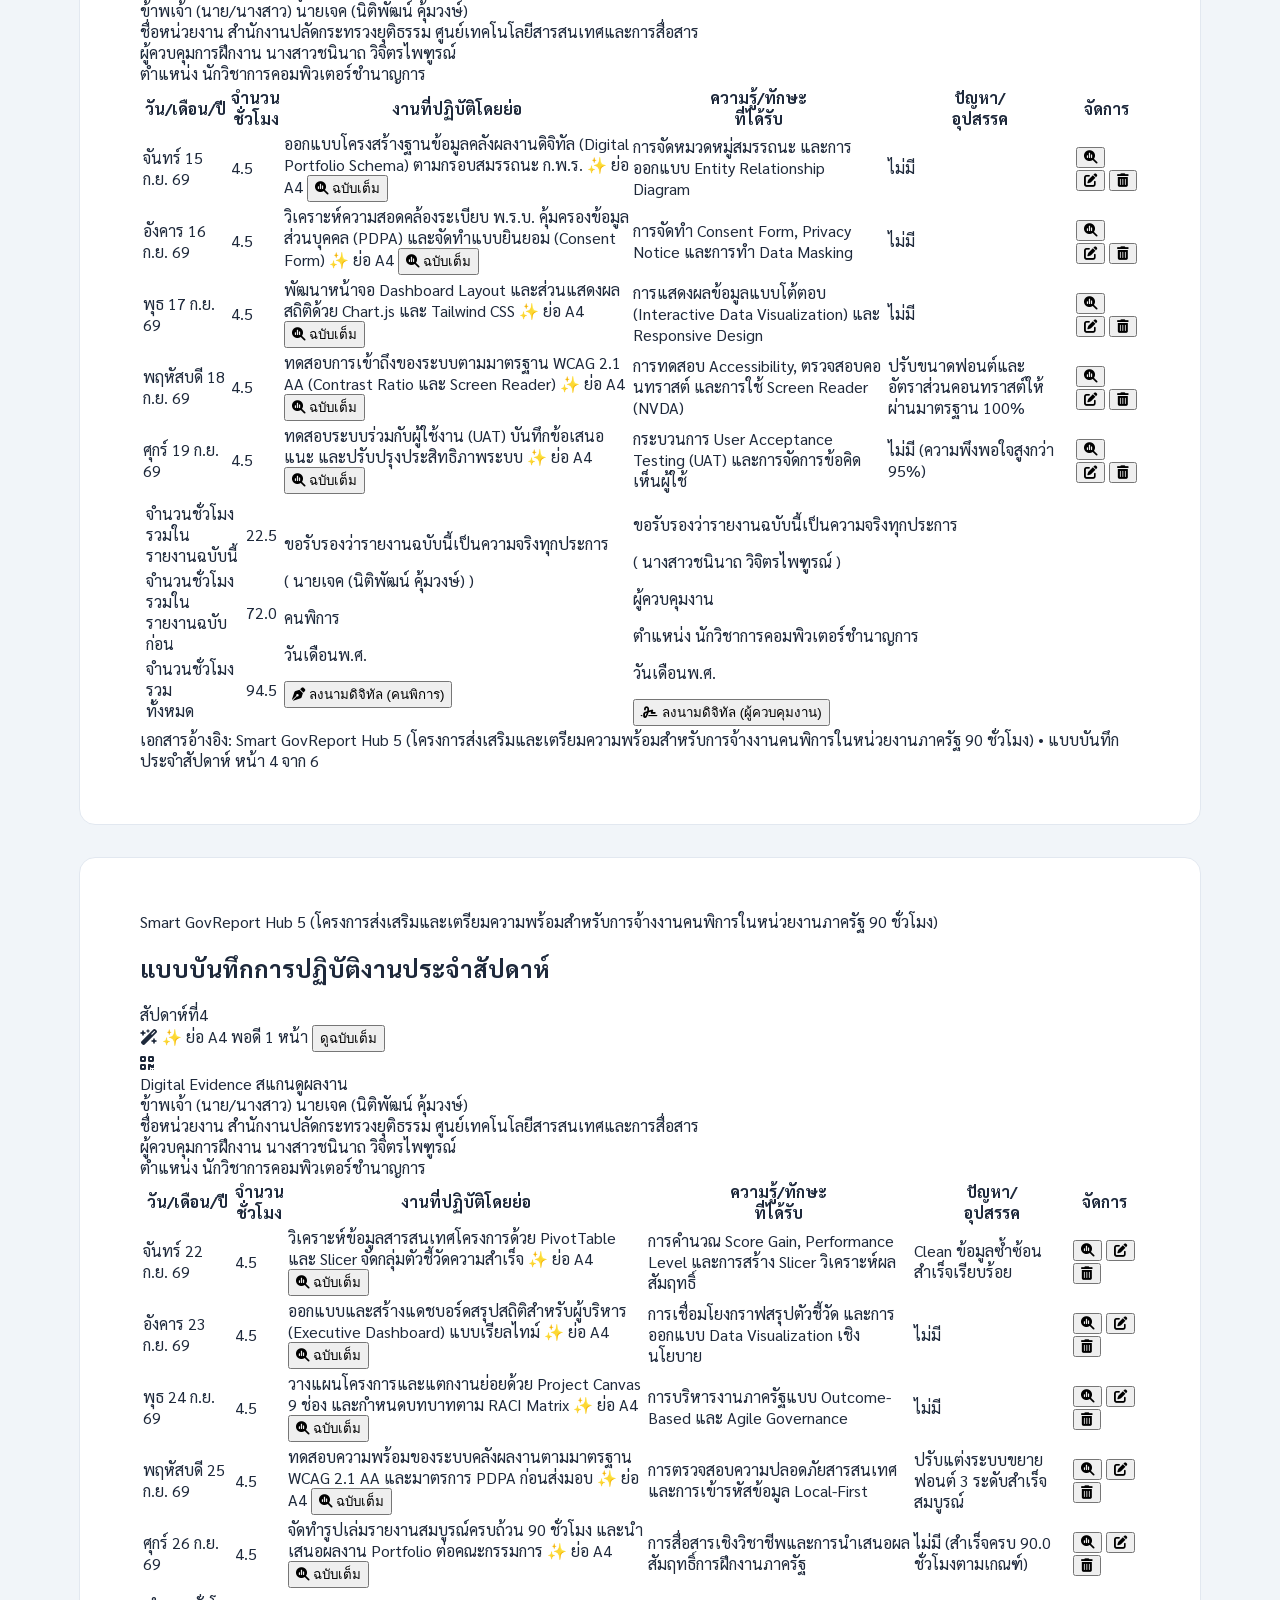
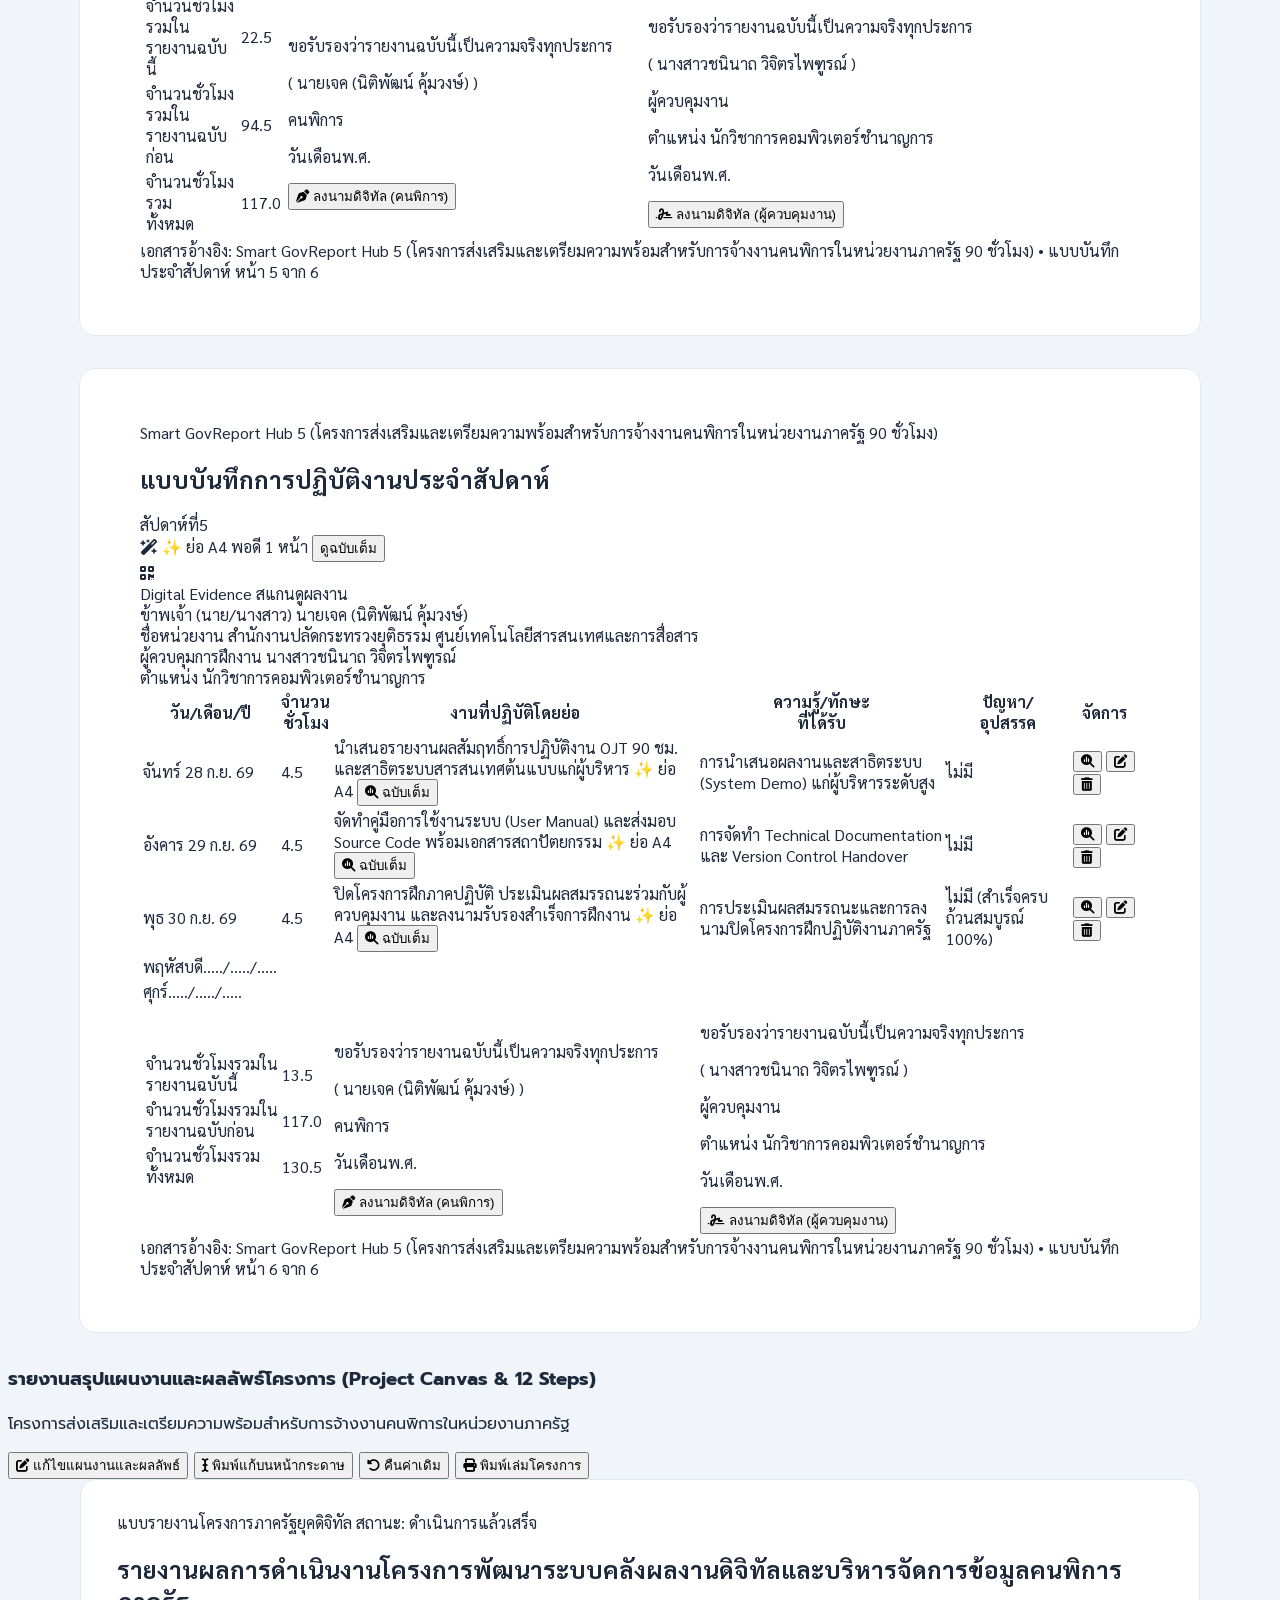
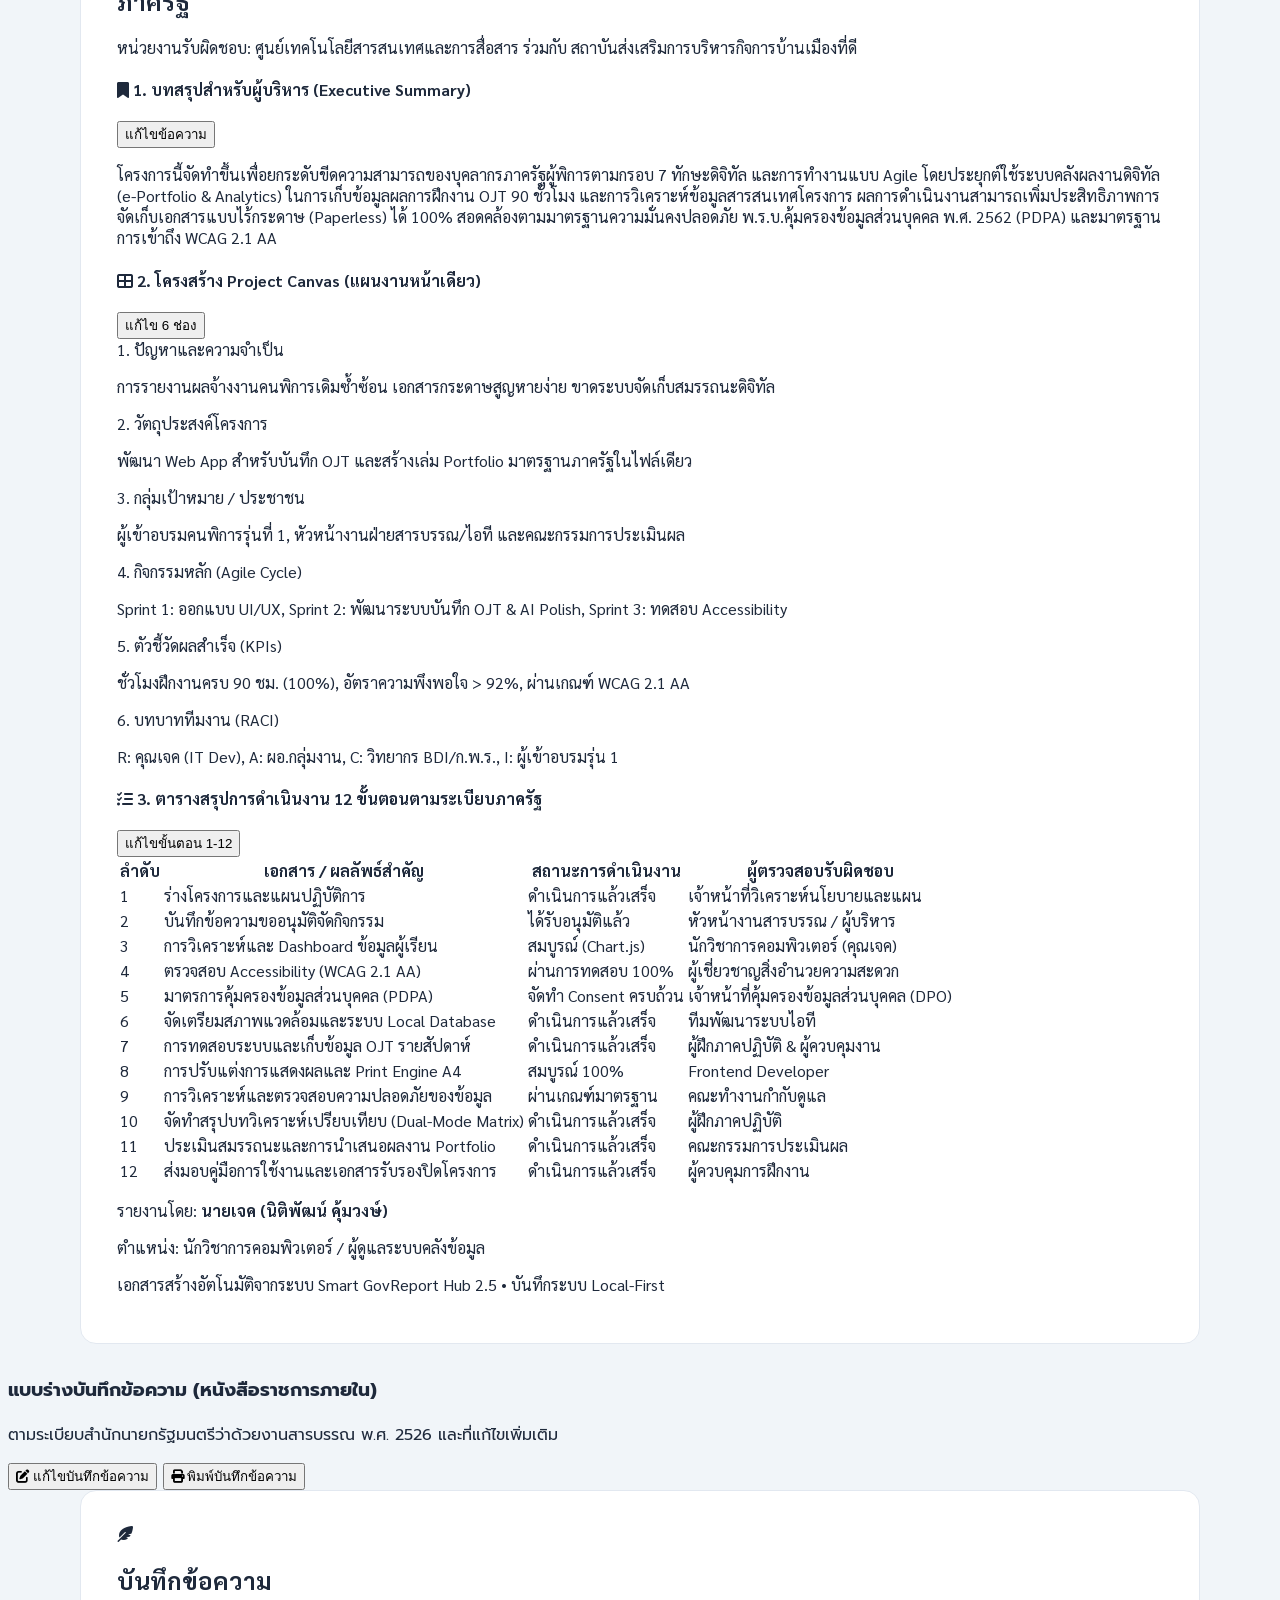
==== commit 7f7b5c42: "fix(ux-print): ruthless UX/UI audit & Chrome A4 print guardrail refactor" ====
--- a/index.html
+++ b/index.html
@@ -1307,189 +1307,148 @@
           </div>
         </div>
 
-        <!-- Controls Bar -->
-        <div class="bg-white p-4 rounded-xl border border-slate-200 shadow-sm flex flex-wrap items-center justify-between gap-3 no-print">
+        <!-- Master Responsive Ergonomic Control Bar (WCAG 2.1 & Fitts's Law Compliant) -->
+        <div id="ojt-master-action-toolbar" class="bg-white p-3.5 sm:p-4 rounded-2xl border border-slate-200/80 shadow-sm flex flex-col xl:flex-row items-stretch xl:items-center justify-between gap-3 no-print">
           
-          <!-- Week Selector & View Mode Switcher -->
-          <div class="flex flex-wrap items-center gap-2 sm:gap-3">
-            <!-- SPRINT Week & Date Selector: ตั้งสัปดาห์ชัดเจน + เลือกวันที่ได้ตามใจชอบ -->
-            <div class="flex flex-wrap items-center gap-2 bg-slate-50 p-1.5 rounded-xl border border-slate-200">
-              
-              <!-- 1. ตั้งสัปดาห์ (Week Selector + Quick Pills) -->
-              <div class="flex items-center space-x-1.5">
-                <span class="font-bold text-xs text-slate-800 flex items-center space-x-1">
-                  <i class="fa-solid fa-calendar-week text-govNavy"></i>
-                  <span>เลือกสัปดาห์:</span>
-                </span>
-                
-                <select id="ojt-week-select" onchange="changeOjtWeek()" class="bg-white border border-slate-300 text-slate-800 font-bold text-xs rounded-lg px-2.5 py-1.5 focus:ring-govNavy focus:border-govNavy shadow-2xs">
-                  <option value="1">สัปดาห์ที่ 1 (1 - 4 ก.ย. 69)</option>
-                  <option value="2">สัปดาห์ที่ 2 (7 - 11 ก.ย. 69)</option>
-                  <option value="3">สัปดาห์ที่ 3 (14 - 18 ก.ย. 69)</option>
-                  <option value="4" selected>สัปดาห์ที่ 4 (21 - 25 ก.ย. 69)</option>
-                  <option value="5">สัปดาห์ที่ 5 (28 - 30 ก.ย. 69)</option>
-                </select>
-
-                <!-- Quick Week Switcher Pills (W1 - W5) -->
-                <div class="hidden sm:flex items-center space-x-1 bg-white p-0.5 rounded-lg border border-slate-200 text-xs font-bold" id="ojt-week-pills-container">
-                  <button type="button" onclick="selectWeekByNum(1)" id="pill-week-1" class="px-2 py-1 rounded transition text-slate-600 hover:bg-slate-100">W1</button>
-                  <button type="button" onclick="selectWeekByNum(2)" id="pill-week-2" class="px-2 py-1 rounded transition text-slate-600 hover:bg-slate-100">W2</button>
-                  <button type="button" onclick="selectWeekByNum(3)" id="pill-week-3" class="px-2 py-1 rounded transition text-slate-600 hover:bg-slate-100">W3</button>
-                  <button type="button" onclick="selectWeekByNum(4)" id="pill-week-4" class="px-2 py-1 rounded transition bg-govNavy text-white shadow-2xs">W4</button>
-                  <button type="button" onclick="selectWeekByNum(5)" id="pill-week-5" class="px-2 py-1 rounded transition text-slate-600 hover:bg-slate-100">W5</button>
-                </div>
-              </div>
-
-              <!-- 2. เลือกวันที่ได้ว่าจะเอาวันที่เท่าไหร่ (Date Picker & Day Selector) -->
-              <div class="flex items-center space-x-1.5 border-l border-slate-300 pl-2">
-                <span class="font-bold text-xs text-slate-800 flex items-center space-x-1" title="สามารถเลือกวันที่ที่ต้องการดู หรือกำหนดวันเองได้">
-                  <i class="fa-solid fa-calendar-day text-emerald-600"></i>
-                  <span>เลือกวันที่:</span>
-                </span>
-                
-                <!-- Quick Date Dropdown: เลือกดูเจาะจงวันในสัปดาห์ -->
-                <select id="ojt-day-select" onchange="handleOjtDaySelect(this.value)" class="bg-white border border-slate-300 text-slate-800 text-xs rounded-lg px-2 py-1.5 focus:ring-govNavy focus:border-govNavy shadow-2xs font-medium" title="เลือกดูรายการเฉพาะวันในสัปดาห์นี้">
-                  <option value="all">📅 ทุกวันในสัปดาห์</option>
-                </select>
-
-                <!-- Date Picker (ปฏิทิน): เลือกวันใดๆ เพื่อกระโดดไปยังสัปดาห์นั้น -->
-                <input type="date" id="ojt-custom-datepicker" onchange="handleCustomDatePicker(this.value)" value="2026-09-22" min="2026-09-01" max="2026-09-30" class="bg-white border border-slate-300 text-slate-700 text-xs rounded-lg px-2 py-1 focus:ring-govNavy focus:border-govNavy cursor-pointer shadow-2xs font-sans" title="เลือกวันที่จากปฏิทินเพื่อกระโดดไปยังสัปดาห์นั้นทันที">
-
-                <!-- Quick Change Date Range Button (ปรับช่วงวันที่ของสัปดาห์) -->
-                <button type="button" onclick="quickEditWeekDateRange()" class="p-1.5 text-slate-600 hover:text-govNavy hover:bg-slate-200 rounded-lg text-xs font-semibold transition flex items-center space-x-1" title="คลิกเพื่อแก้ไข/ระบุช่วงวันที่ของสัปดาห์นี้">
-                  <i class="fa-solid fa-pen-to-square"></i>
-                  <span class="hidden lg:inline text-[11px]">ตั้งช่วงวัน</span>
+          <!-- ZONE 1: Context & Navigation (สัปดาห์ & ขอบเขตการดู) -->
+          <div class="flex flex-wrap items-center gap-2.5">
+            <!-- Large Touch-Friendly Segmented Week Switcher (W1 - W5) -->
+            <div class="flex items-center bg-slate-100/90 p-1 rounded-xl border border-slate-200" id="ojt-week-pills-container">
+              <span class="text-[11px] font-bold text-slate-500 uppercase px-2 hidden sm:inline flex items-center gap-1">
+                <i class="fa-solid fa-calendar-week text-govNavy"></i> สัปดาห์
+              </span>
+              <button type="button" onclick="selectWeekByNum(1)" id="pill-week-1" class="h-9 min-w-[42px] px-3 rounded-lg text-xs font-bold transition text-slate-600 hover:bg-white hover:shadow-xs flex items-center justify-center cursor-pointer">W1</button>
+              <button type="button" onclick="selectWeekByNum(2)" id="pill-week-2" class="h-9 min-w-[42px] px-3 rounded-lg text-xs font-bold transition text-slate-600 hover:bg-white hover:shadow-xs flex items-center justify-center cursor-pointer">W2</button>
+              <button type="button" onclick="selectWeekByNum(3)" id="pill-week-3" class="h-9 min-w-[42px] px-3 rounded-lg text-xs font-bold transition text-slate-600 hover:bg-white hover:shadow-xs flex items-center justify-center cursor-pointer">W3</button>
+              <button type="button" onclick="selectWeekByNum(4)" id="pill-week-4" class="h-9 min-w-[42px] px-3 rounded-lg text-xs font-bold transition bg-govNavy text-white shadow-xs flex items-center justify-center cursor-pointer">W4</button>
+              <button type="button" onclick="selectWeekByNum(5)" id="pill-week-5" class="h-9 min-w-[42px] px-3 rounded-lg text-xs font-bold transition text-slate-600 hover:bg-white hover:shadow-xs flex items-center justify-center cursor-pointer">W5</button>
+            </div>
+
+            <!-- Native Dropdown for Mobile / Screenreaders (hidden on sm+) -->
+            <select id="ojt-week-select" onchange="changeOjtWeek()" class="sm:hidden h-10 bg-white border border-slate-300 text-slate-800 font-bold text-xs rounded-xl px-2.5 focus:ring-govNavy focus:border-govNavy">
+              <option value="1">สัปดาห์ที่ 1 (1 - 4 ก.ย. 69)</option>
+              <option value="2">สัปดาห์ที่ 2 (7 - 11 ก.ย. 69)</option>
+              <option value="3">สัปดาห์ที่ 3 (14 - 18 ก.ย. 69)</option>
+              <option value="4" selected>สัปดาห์ที่ 4 (21 - 25 ก.ย. 69)</option>
+              <option value="5">สัปดาห์ที่ 5 (28 - 30 ก.ย. 69)</option>
+            </select>
+
+            <!-- View Scope Pills -->
+            <div class="flex items-center bg-slate-100/90 p-1 rounded-xl border border-slate-200">
+              <button type="button" onclick="setOjtView('all')" id="ojt-btn-all" class="h-9 px-3 text-xs font-semibold rounded-lg bg-govNavy text-white shadow-xs transition flex items-center gap-1.5 cursor-pointer" title="พิมพ์ทั้งเล่มสมุด OJT: หน้า 1 ปก + ทุกสัปดาห์">
+                <i class="fa-solid fa-layer-group text-[11px]"></i> <span>ทั้งเล่มครบชุด</span>
+              </button>
+              <button type="button" onclick="setOjtView('weekly')" id="ojt-btn-weekly" class="h-9 px-3 text-xs font-medium rounded-lg text-slate-600 hover:bg-white hover:shadow-xs transition flex items-center gap-1.5 cursor-pointer" title="แสดงเฉพาะสัปดาห์ที่เลือก">
+                <i class="fa-solid fa-table-list text-[11px]"></i> <span>เฉพาะสัปดาห์นี้</span>
+              </button>
+              <button type="button" onclick="setOjtView('cover')" id="ojt-btn-cover" class="h-9 px-3 text-xs font-medium rounded-lg text-slate-600 hover:bg-white hover:shadow-xs transition flex items-center gap-1.5 cursor-pointer" title="แสดงเฉพาะหน้าปก">
+                <i class="fa-solid fa-file-lines text-[11px]"></i> <span>เฉพาะหน้าปก</span>
+              </button>
+            </div>
+          </div>
+
+          <!-- ZONE 2: Data Actions & AI Tools (จัดการข้อมูล & ปรับขนาด) -->
+          <div class="flex flex-wrap items-center gap-2">
+            <!-- Add Entry Button (Primary Teal Action) -->
+            <button type="button" onclick="openAddEntryModal()" class="h-10 px-4 bg-govTeal hover:bg-emerald-700 text-white rounded-xl text-xs font-bold shadow-xs transition flex items-center gap-2 cursor-pointer" title="บันทึกกิจกรรมประจำวันใหม่">
+              <i class="fa-solid fa-circle-plus text-sm"></i>
+              <span>เพิ่มบันทึกงาน</span>
+            </button>
+
+            <!-- Gemini AI Assistant Button -->
+            <button type="button" onclick="toggleAllWeeksCondensed()" id="btn-toggle-all-condensed" class="h-10 px-3.5 bg-purple-50 hover:bg-purple-100 border border-purple-300 text-purple-900 rounded-xl text-xs font-bold shadow-xs transition flex items-center gap-1.5 cursor-pointer" title="ย่อข้อความให้พอดี 1 สัปดาห์ 1 หน้า A4 เสมอ">
+              <i class="fa-solid fa-wand-magic-sparkles text-amber-500"></i>
+              <span id="label-all-condensed">✨ Gemini ปรับ A4 (5 วัน)</span>
+            </button>
+
+            <!-- AI Suite Dropdown -->
+            <div class="relative group">
+              <button type="button" class="h-10 px-3 bg-white border border-slate-300 hover:bg-slate-50 text-slate-700 rounded-xl text-xs font-semibold shadow-xs transition flex items-center gap-1.5 cursor-pointer">
+                <i class="fa-solid fa-brain text-purple-600"></i>
+                <span class="hidden sm:inline">เครื่องมือ AI</span>
+                <i class="fa-solid fa-chevron-down text-[9px] text-slate-400"></i>
+              </button>
+              <div class="absolute right-0 top-full mt-1.5 w-56 bg-white border border-slate-200 rounded-2xl shadow-xl p-1.5 space-y-1 hidden group-hover:block z-30 font-sans animate-fade-in">
+                <button onclick="openGeminiA4CondenserModal()" class="w-full text-left px-3 py-2 hover:bg-purple-50 rounded-xl text-xs font-semibold text-slate-800 flex items-center gap-2.5 cursor-pointer">
+                  <i class="fa-solid fa-file-contract text-purple-600 w-4"></i>
+                  <span>ปรับ A4 (5 วัน 40 ชม.)</span>
                 </button>
-              </div>
-
-            </div>
-
-            <!-- Form Layout Selector: Official Paper Mode vs Smart Digital Mode (Hidden as requested) -->
-            <div class="hidden items-center p-1 bg-emerald-50 border border-emerald-300 rounded-xl space-x-1" title="เลือกรูปแบบฟอร์ม: แบบฟอร์มกระดาษราชการ (ตรงตาม PDF 6 หน้าเป๊ะ) หรือ แบบฟอร์มดิจิทัลสมาร์ท">
-              <button onclick="setOjtFormLayout('official_paper')" id="btn-layout-official" class="px-2.5 py-1 text-xs font-bold rounded-lg bg-govNavy text-white shadow-xs transition flex items-center space-x-1" title="โหมดทางการ: ตรงตามสมุดบันทึกการฝึกภาคปฏิบัติ.pdf 6 หน้าเป๊ะ 100% (ชั่วโมงสะสม 3 ช่อง)">
-                <i class="fa-solid fa-file-pdf text-amber-300"></i>
-                <span>🏛️ แบบฟอร์มราชการ (ตรง PDF 6 หน้า)</span>
+                <button onclick="openGeminiSummaryModal()" class="w-full text-left px-3 py-2 hover:bg-purple-50 rounded-xl text-xs font-semibold text-slate-800 flex items-center gap-2.5 cursor-pointer">
+                  <i class="fa-solid fa-brain text-indigo-600 w-4"></i>
+                  <span>สรุปผลงาน 3 บรรทัด</span>
+                </button>
+                <button onclick="openAiPolisherModal()" class="w-full text-left px-3 py-2 hover:bg-purple-50 rounded-xl text-xs font-semibold text-slate-800 flex items-center gap-2.5 cursor-pointer">
+                  <i class="fa-solid fa-pen-nib text-emerald-600 w-4"></i>
+                  <span>ขัดเกลาภาษาราชการ</span>
+                </button>
+                <button onclick="openDecisionMatrixModal()" class="w-full text-left px-3 py-2 hover:bg-purple-50 rounded-xl text-xs font-semibold text-slate-800 flex items-center gap-2.5 border-t border-slate-100 pt-2 cursor-pointer">
+                  <i class="fa-solid fa-lightbulb text-amber-500 w-4"></i>
+                  <span>บทวิเคราะห์แนวทาง (ย่อ vs เต็ม)</span>
+                </button>
+              </div>
+            </div>
+
+            <!-- Advanced Settings Dropdown (Numeral, Orientation, Sample Data) -->
+            <div class="relative group">
+              <button type="button" class="h-10 px-3 bg-white border border-slate-300 hover:bg-slate-50 text-slate-700 rounded-xl text-xs font-semibold shadow-xs transition flex items-center gap-1.5 cursor-pointer" title="ตั้งค่าขั้นสูง">
+                <i class="fa-solid fa-sliders text-govNavy"></i>
+                <span class="hidden sm:inline">ตั้งค่า</span>
+                <i class="fa-solid fa-chevron-down text-[9px] text-slate-400"></i>
               </button>
-              <button onclick="setOjtFormLayout('smart_digital')" id="btn-layout-smart" class="px-2.5 py-1 text-xs font-bold rounded-lg text-slate-700 hover:bg-emerald-100 transition flex items-center space-x-1" title="โหมดดิจิทัล: มีตารางสรุป 4-5 สัปดาห์ และสถิติภาพรวม">
-                <i class="fa-solid fa-laptop-code text-emerald-600"></i>
-                <span>💻 แบบดิจิทัลสมาร์ท</span>
-              </button>
-            </div>
-
-            <!-- Gemini A4 AI Condenser (Primary Print Assistant) -->
-            <div class="flex items-center p-1 bg-purple-50 border border-purple-200 rounded-xl space-x-1" title="ย่อข้อความให้กระชับสละสลวย รับประกันพิมพ์ 1 สัปดาห์พอดี 1 หน้า A4">
-              <button onclick="toggleAllWeeksCondensed()" id="btn-toggle-all-condensed" class="px-2.5 py-1 text-xs font-bold rounded-lg bg-purple-700 text-white hover:bg-purple-800 shadow-2xs transition flex items-center space-x-1.5" title="คลิกเพื่อสลับระหว่าง ย่อ A4 พอดี 1 หน้า กับ ดูข้อความฉบับเต็ม">
-                <i class="fa-solid fa-wand-magic-sparkles text-amber-300"></i>
-                <span id="label-all-condensed">✨ Gemini ปรับ A4 (5 วัน)</span>
-              </button>
-            </div>
-
-            <!-- View Scope: ทั้งเล่ม vs รายสัปดาห์ vs หน้าปก -->
-            <div class="flex items-center space-x-1 bg-slate-100 p-1 rounded-xl">
-              <button onclick="setOjtView('all')" id="ojt-btn-all" class="px-2.5 py-1 text-xs font-semibold rounded-lg bg-govNavy text-white shadow-sm transition" title="พิมพ์ทั้งเล่มสมุด OJT: หน้า 1 ปก + ทุกสัปดาห์ (หน้าเป๊ะ)">
-                <i class="fa-solid fa-layer-group mr-1"></i> ทั้งเล่มครบชุด
-              </button>
-              <button onclick="setOjtView('weekly')" id="ojt-btn-weekly" class="px-2.5 py-1 text-xs font-medium rounded-lg text-slate-600 hover:bg-slate-200 transition" title="พิมพ์เฉพาะสัปดาห์ที่เลือก (1 หน้า)">
-                <i class="fa-solid fa-table-list mr-1"></i> เฉพาะสัปดาห์นี้
-              </button>
-              <button onclick="setOjtView('cover')" id="ojt-btn-cover" class="px-2.5 py-1 text-xs font-medium rounded-lg text-slate-600 hover:bg-slate-200 transition" title="พิมพ์เฉพาะหน้าปก (1 หน้า)">
-                <i class="fa-solid fa-file-lines mr-1"></i> เฉพาะหน้าปก
-              </button>
-            </div>
-
-            <!-- Edition: ตารางทางการ vs ฉบับเต็มพร้อมรูป -->
-            <div class="flex items-center p-1 bg-amber-50 border border-amber-200 rounded-xl space-x-1">
-              <button onclick="setOjtEdition('brief')" id="ojt-edition-brief" class="px-2.5 py-1 text-xs font-bold rounded-lg bg-govNavy text-white shadow-xs transition flex items-center space-x-1" title="ฉบับย่อ: ตารางทางการ A4 1 หน้าต่อสัปดาห์">
-                <i class="fa-solid fa-table-list"></i>
-                <span>ตารางทางการ A4</span>
-              </button>
-              <button onclick="setOjtEdition('full')" id="ojt-edition-full" class="px-2.5 py-1 text-xs font-bold rounded-lg text-slate-700 hover:bg-amber-100 transition flex items-center space-x-1" title="ฉบับเต็ม: รายละเอียดเชิงลึก ขั้นตอน SOP พร้อมรูปถ่ายการปฏิบัติงาน">
-                <i class="fa-solid fa-images text-amber-600"></i>
-                <span>ฉบับเต็ม (มีรูปภาพ)</span>
-              </button>
-            </div>
-
-            <!-- More Settings Dropdown (Numeral, Orientation, Sample Data) -->
-            <div class="relative group">
-              <button type="button" class="px-2.5 py-1.5 bg-white border border-slate-300 hover:bg-slate-50 text-slate-700 rounded-xl text-xs font-semibold shadow-2xs transition flex items-center space-x-1" title="การตั้งค่าขั้นสูง (รูปแบบตัวเลข, แนวนอน/แนวตั้ง, สลับชุดข้อมูล)">
-                <i class="fa-solid fa-sliders text-govNavy"></i>
-                <span>ตั้งค่าเพิ่มเติม</span>
-                <i class="fa-solid fa-chevron-down text-[10px] text-slate-400 ml-0.5"></i>
-              </button>
-              <div class="absolute right-0 top-full mt-1.5 w-64 bg-white border border-slate-200 rounded-xl shadow-lg p-2.5 space-y-2 hidden group-hover:block z-30 font-sans">
+              <div class="absolute right-0 top-full mt-1.5 w-64 bg-white border border-slate-200 rounded-2xl shadow-xl p-3 space-y-2.5 hidden group-hover:block z-30 font-sans animate-fade-in">
                 <div>
-                  <div class="text-[10px] font-bold text-slate-500 uppercase tracking-wider mb-1">รูปแบบตัวเลข</div>
-                  <div class="grid grid-cols-2 gap-1">
-                    <button onclick="setNumeralSystem('arabic')" id="btn-num-arabic" class="px-2 py-1 text-xs font-bold rounded bg-govNavy text-white text-center">123 อารบิก</button>
-                    <button onclick="setNumeralSystem('thai')" id="btn-num-thai" class="px-2 py-1 text-xs font-bold rounded text-slate-700 hover:bg-slate-100 text-center">๑๒๓ เลขไทย</button>
+                  <div class="text-[10px] font-bold text-slate-500 uppercase tracking-wider mb-1.5">รูปแบบตัวเลข</div>
+                  <div class="grid grid-cols-2 gap-1.5">
+                    <button onclick="setNumeralSystem('arabic')" id="btn-num-arabic" class="py-1.5 text-xs font-bold rounded-lg bg-govNavy text-white text-center cursor-pointer">123 อารบิก</button>
+                    <button onclick="setNumeralSystem('thai')" id="btn-num-thai" class="py-1.5 text-xs font-bold rounded-lg text-slate-700 hover:bg-slate-100 text-center cursor-pointer">๑๒๓ เลขไทย</button>
                   </div>
                 </div>
-                <div class="border-t border-slate-100 pt-1.5">
-                  <div class="text-[10px] font-bold text-slate-500 uppercase tracking-wider mb-1">การวางแนวกระดาษพิมพ์</div>
+                <div class="border-t border-slate-100 pt-2">
+                  <div class="text-[10px] font-bold text-slate-500 uppercase tracking-wider mb-1.5">แนวกระดาษพิมพ์</div>
                   <div class="grid grid-cols-3 gap-1 text-[11px]">
-                    <button onclick="setPdfOrientation('portrait')" id="btn-orient-portrait" class="px-1.5 py-1 rounded text-slate-700 hover:bg-slate-100 font-medium">แนวตั้ง</button>
-                    <button onclick="setPdfOrientation('landscape')" id="btn-orient-landscape" class="px-1.5 py-1 rounded bg-govNavy text-white font-bold">แนวนอน</button>
-                    <button onclick="setPdfOrientation('mixed')" id="btn-orient-mixed" class="px-1.5 py-1 rounded text-slate-700 hover:bg-slate-100 font-medium">ผสมผสาน</button>
+                    <button onclick="setPdfOrientation('portrait')" id="btn-orient-portrait" class="py-1 rounded-lg text-slate-700 hover:bg-slate-100 font-medium text-center cursor-pointer">แนวตั้ง</button>
+                    <button onclick="setPdfOrientation('landscape')" id="btn-orient-landscape" class="py-1 rounded-lg bg-govNavy text-white font-bold text-center cursor-pointer">แนวนอน</button>
+                    <button onclick="setPdfOrientation('mixed')" id="btn-orient-mixed" class="py-1 rounded-lg text-slate-700 hover:bg-slate-100 font-medium text-center cursor-pointer">ผสม</button>
                   </div>
                 </div>
-                <div class="border-t border-slate-100 pt-1.5">
-                  <div class="text-[10px] font-bold text-slate-500 uppercase tracking-wider mb-1">ชุดข้อมูลตัวอย่าง</div>
-                  <button onclick="togglePdfSampleData()" id="btn-toggle-pdf-sample" class="w-full py-1 px-2 bg-slate-100 hover:bg-slate-200 text-slate-700 rounded text-xs font-medium text-left flex items-center justify-between">
+                <div class="border-t border-slate-100 pt-2">
+                  <div class="text-[10px] font-bold text-slate-500 uppercase tracking-wider mb-1.5">สลับชุดข้อมูลตัวอย่าง</div>
+                  <button onclick="togglePdfSampleData()" id="btn-toggle-pdf-sample" class="w-full py-1.5 px-2.5 bg-slate-100 hover:bg-slate-200 text-slate-700 rounded-lg text-xs font-medium text-left flex items-center justify-between cursor-pointer">
                     <span id="label-toggle-pdf-sample">ข้อมูลจริง 90 ชม.</span>
                     <i class="fa-solid fa-arrows-rotate text-slate-400"></i>
                   </button>
                 </div>
-              </div>
-            </div>
-
-          </div>
-
-          <!-- Action Buttons Group (Clean & Compact) -->
-          <div class="flex items-center space-x-2">
-            <!-- AI Tools Dropdown -->
-            <div class="relative group">
-              <button type="button" class="px-3 py-1.5 bg-gradient-to-r from-purple-700 to-indigo-700 hover:from-purple-800 hover:to-indigo-800 text-white rounded-lg text-xs font-bold shadow-sm transition flex items-center space-x-1.5 cursor-pointer">
-                <i class="fa-solid fa-wand-magic-sparkles text-amber-300"></i>
-                <span>เครื่องมือ AI</span>
-                <i class="fa-solid fa-chevron-down text-[9px] text-purple-200"></i>
-              </button>
-              <div class="absolute right-0 top-full mt-1.5 w-52 bg-white border border-slate-200 rounded-xl shadow-lg p-1.5 space-y-1 hidden group-hover:block z-30">
-                <button onclick="openGeminiA4CondenserModal()" class="w-full text-left px-2.5 py-1.5 hover:bg-purple-50 rounded-lg text-xs font-semibold text-slate-800 flex items-center space-x-2">
-                  <i class="fa-solid fa-file-contract text-purple-600 w-4"></i>
-                  <span>ปรับ A4 (5 วัน 40 ชม.)</span>
-                </button>
-                <button onclick="openGeminiSummaryModal()" class="w-full text-left px-2.5 py-1.5 hover:bg-purple-50 rounded-lg text-xs font-semibold text-slate-800 flex items-center space-x-2">
-                  <i class="fa-solid fa-brain text-indigo-600 w-4"></i>
-                  <span>สรุปผลงาน 3 บรรทัด</span>
-                </button>
-                <button onclick="openAiPolisherModal()" class="w-full text-left px-2.5 py-1.5 hover:bg-purple-50 rounded-lg text-xs font-semibold text-slate-800 flex items-center space-x-2">
-                  <i class="fa-solid fa-pen-nib text-emerald-600 w-4"></i>
-                  <span>ขัดเกลาภาษาราชการ</span>
-                </button>
-                <button onclick="openDecisionMatrixModal()" class="w-full text-left px-2.5 py-1.5 hover:bg-purple-50 rounded-lg text-xs font-semibold text-slate-800 flex items-center space-x-2 border-t border-slate-100 pt-1.5">
-                  <i class="fa-solid fa-lightbulb text-amber-500 w-4"></i>
-                  <span>บทวิเคราะห์แนวทาง (ย่อ vs เต็ม)</span>
-                </button>
-              </div>
-            </div>
-
-            <!-- Add Entry & Edit Profile -->
-            <button onclick="openAddEntryModal()" class="px-3 py-1.5 bg-govTeal hover:bg-emerald-700 text-white rounded-lg text-xs font-semibold shadow-sm transition flex items-center space-x-1">
-              <i class="fa-solid fa-plus"></i>
-              <span>เพิ่มบันทึก</span>
-            </button>
-            <button onclick="openProfileEditModal()" class="px-2.5 py-1.5 bg-slate-100 hover:bg-slate-200 text-slate-700 rounded-lg text-xs font-semibold transition" title="แก้ไขข้อมูลประวัติ">
-              <i class="fa-solid fa-pen-to-square"></i>
-            </button>
-            <button onclick="openAttachmentManagerModal()" class="px-2.5 py-1.5 bg-slate-100 hover:bg-slate-200 text-slate-700 rounded-lg text-xs font-semibold transition" title="แนบรูปภาพกิจกรรม">
-              <i class="fa-solid fa-paperclip"></i>
-            </button>
-
-            <!-- Primary Action: Print / Save PDF -->
-            <button onclick="printOjtReport()" class="px-3.5 py-1.5 bg-govNavy hover:bg-govNavyLight text-white rounded-lg text-xs font-bold shadow-sm transition flex items-center space-x-1.5 cursor-pointer">
-              <i class="fa-solid fa-print text-amber-300"></i>
+                <div class="border-t border-slate-100 pt-2 flex items-center justify-between gap-1">
+                  <button onclick="openProfileEditModal()" class="flex-1 py-1.5 px-2 bg-slate-50 hover:bg-slate-100 text-slate-700 rounded-lg text-[11px] font-semibold flex items-center justify-center gap-1 cursor-pointer">
+                    <i class="fa-solid fa-user-pen"></i> แก้ประวัติ
+                  </button>
+                  <button onclick="openAttachmentManagerModal()" class="flex-1 py-1.5 px-2 bg-slate-50 hover:bg-slate-100 text-slate-700 rounded-lg text-[11px] font-semibold flex items-center justify-center gap-1 cursor-pointer">
+                    <i class="fa-solid fa-paperclip"></i> แนบรูป
+                  </button>
+                </div>
+              </div>
+            </div>
+
+            <!-- Primary Print Button (Large, Unmistakable GovNavy & Gold) -->
+            <button type="button" onclick="printOjtReport()" class="h-10 px-4 bg-govNavy hover:bg-govNavyLight text-white rounded-xl text-xs font-extrabold shadow-sm hover:shadow transition flex items-center gap-2 cursor-pointer" title="พิมพ์หรือบันทึกเป็น PDF A4 มาตรฐานราชการ">
+              <i class="fa-solid fa-print text-amber-300 text-sm"></i>
               <span>พิมพ์ / เซฟ PDF</span>
             </button>
+          </div>
+        </div>
+
+        <!-- Chrome Print Engine Quick-Tip Banner (WCAG Accessible Helper) -->
+        <div class="bg-gradient-to-r from-blue-50/80 to-indigo-50/80 border border-blue-200/80 rounded-xl px-3.5 py-2 flex flex-wrap items-center justify-between gap-2 text-xs text-blue-900 shadow-2xs no-print">
+          <div class="flex items-center gap-2">
+            <span class="flex h-5 w-5 rounded-full bg-blue-600 text-white items-center justify-center text-[10px] font-black">
+              <i class="fa-solid fa-check"></i>
+            </span>
+            <span class="font-bold">คำแนะนำการพิมพ์ Chrome:</span>
+            <span class="text-blue-800 text-[11.5px]">ตั้ง <b>Margins: Default / None</b> • <b>Scale: 100%</b> • ติ๊กถูกที่ <b>Background graphics</b> เสมอ</span>
+          </div>
+          <div class="text-[11px] text-blue-700 flex items-center gap-1">
+            <i class="fa-solid fa-shield-check text-emerald-600"></i>
+            <span>รับประกัน A4 1 สัปดาห์ 1 หน้า ลายเซ็นไม่ตกหน้า 2</span>
           </div>
         </div>
 
--- a/css/custom.css
+++ b/css/custom.css
@@ -53,22 +53,23 @@
   color: #fbbf24 !important;
 }
 
-/* A4 Screen Preview Paper */
+/* Modern Screen View: Full Comfortable Responsive Card (No 58% Dead Space) */
 .a4-paper {
   background: white;
-  width: 210mm;
-  min-height: 297mm;
-  padding: 15mm 15mm 15mm 15mm;
+  width: 100%;
+  max-width: 1120px;
+  min-height: auto;
+  padding: 2rem 2.25rem;
   margin: 0 auto 2rem auto;
-  box-shadow: 0 4px 20px rgba(0, 0, 0, 0.08);
+  border-radius: 1rem;
+  border: 1px solid #e2e8f0;
+  box-shadow: 0 4px 20px -2px rgba(0, 0, 0, 0.05);
   box-sizing: border-box;
   position: relative;
 }
 
 @media (max-width: 900px) {
   .a4-paper {
-    width: 100%;
-    min-height: auto;
-    padding: 1rem;
+    padding: 1.25rem;
   }
 }
--- a/css/main.css
+++ b/css/main.css
@@ -7,178 +7,28 @@
       font-family: 'Sarabun', sans-serif;
     }
     
-    /* Paper Simulation for A4 Report */
+    /* Separation of Concerns: Screen Web Application View (Full Comfort, Zero Dead Space) */
     .a4-paper {
-      width: 210mm;
-      min-height: 297mm;
-      padding: 20mm 15mm 20mm 20mm;
-      margin: 0 auto;
+      width: 100%;
+      max-width: 1120px;
+      min-height: auto;
+      padding: 2rem 2.25rem;
+      margin: 0 auto 2rem auto;
       background: #ffffff;
-      box-shadow: 0 4px 20px rgba(0, 0, 0, 0.08);
+      border-radius: 1rem;
+      border: 1px solid #e2e8f0;
+      box-shadow: 0 4px 20px -2px rgba(0, 0, 0, 0.05);
       box-sizing: border-box;
       position: relative;
     }
 
     @media (max-width: 900px) {
       .a4-paper {
-        width: 100%;
-        min-height: auto;
         padding: 1.25rem;
       }
     }
 
-    /* Print Styles */
-    @media print {
-      @page {
-        size: A4 portrait;
-        margin: 7mm 10mm 7mm 10mm;
-      }
-      *, *::before, *::after {
-        box-shadow: none !important;
-        text-shadow: none !important;
-      }
-      body {
-        background: #ffffff !important;
-        background-color: #ffffff !important;
-        color: #000000 !important;
-        font-size: 10.5pt !important;
-        margin: 0 !important;
-        padding: 0 !important;
-      }
-      /* Cleanly hide sidebar, topbar, navigation, buttons, and modals in print */
-      aside, nav, header, #app-sidebar, #app-header, .no-print,
-      #evidence-modal, #decision-matrix-modal, #crud-entry-modal, 
-      #profile-edit-modal, #delete-confirm-modal, #ai-polish-modal,
-      #signature-modal, #trainee-onboarding-modal, #official-memo-edit-modal, #portfolio-edit-modal,
-      #backup-manager-modal, #attachment-manager-modal, #gemini-summary-modal, #api-sync-modal,
-      #qr-sync-modal, #member-management-modal, #security-modal, #pdpa-redactor-modal,
-      [id$="-modal"], [class*="backdrop-blur"] {
-        display: none !important;
-      }
-      main {
-        margin: 0 !important;
-        padding: 0 !important;
-        width: 100% !important;
-        max-width: 100% !important;
-      }
-      .hidden, [hidden], section.hidden, div.hidden, .a4-paper.hidden {
-        display: none !important;
-        page-break-before: avoid !important;
-        page-break-after: avoid !important;
-        break-before: avoid !important;
-        break-after: avoid !important;
-      }
-      section:not(.hidden) {
-        display: block !important;
-        position: static !important;
-        width: 100% !important;
-        margin: 0 !important;
-        padding: 0 !important;
-      }
-      .a4-paper {
-        width: 100% !important;
-        max-width: 100% !important;
-        min-height: auto !important;
-        height: auto !important;
-        padding: 0 !important;
-        margin: 0 !important;
-        box-shadow: none !important;
-        background: transparent !important;
-        border: none !important;
-        page-break-inside: avoid !important;
-        break-inside: avoid !important;
-      }
-      .page-break {
-        page-break-after: always !important;
-        break-after: page !important;
-      }
-      .a4-paper:last-of-type, .page-break:last-of-type {
-        page-break-after: avoid !important;
-        break-after: avoid !important;
-      }
-      /* Hide all no-print elements and table action columns */
-      .no-print, th.no-print, td.no-print {
-        display: none !important;
-      }
-      table {
-        border-collapse: collapse !important;
-        width: 100% !important;
-        table-layout: fixed !important;
-      }
-      tr, td, th {
-        page-break-inside: avoid !important;
-        break-inside: avoid !important;
-      }
-      td {
-        word-break: break-word !important;
-        overflow-wrap: break-word !important;
-      }
-
-      /* ========================================================================= */
-      /* STRICT 1-PAGE GUARANTEE FOR WEEKLY A4 LOGBOOK (SIGNATURE NEVER ON PAGE 2) */
-      /* ========================================================================= */
-      [id^="ojt-weekly-page-"] {
-        page-break-inside: avoid !important;
-        break-inside: avoid !important;
-        max-height: 282mm !important;
-        box-sizing: border-box !important;
-        padding: 0 !important;
-        margin: 0 !important;
-      }
-      [id^="ojt-weekly-page-"] h2 {
-        font-size: 14pt !important;
-        margin-bottom: 1mm !important;
-        line-height: 1.15 !important;
-      }
-      [id^="ojt-weekly-page-"] .print\:text-sm {
-        font-size: 11pt !important;
-        margin-bottom: 2mm !important;
-      }
-      [id^="ojt-weekly-page-"] .print\:text-\[11px\] {
-        font-size: 9.5pt !important;
-        line-height: 1.2 !important;
-        margin-bottom: 2mm !important;
-      }
-      [id^="ojt-weekly-page-"] table {
-        margin-bottom: 1.5mm !important;
-      }
-      [id^="ojt-weekly-page-"] th {
-        padding: 2.5px 3px !important;
-        font-size: 9.5pt !important;
-        line-height: 1.15 !important;
-      }
-      [id^="ojt-weekly-page-"] tbody td {
-        padding: 2px 3.5px !important;
-        font-size: 9pt !important;
-        line-height: 1.2 !important;
-      }
-      [id^="ojt-weekly-page-"] tfoot tr,
-      [id^="ojt-weekly-page-"] tfoot td {
-        page-break-inside: avoid !important;
-        break-inside: avoid !important;
-      }
-      [id^="ojt-weekly-page-"] tfoot td {
-        padding: 2px 3.5px !important;
-        font-size: 8.5pt !important;
-        line-height: 1.15 !important;
-      }
-      [id^="ojt-weekly-page-"] tfoot img {
-        max-height: 24px !important;
-        height: 24px !important;
-        margin: 1px auto -2px auto !important;
-      }
-      [id^="ojt-weekly-page-"] tfoot .h-7,
-      [id^="ojt-weekly-page-"] tfoot .print\:h-6 {
-        height: 16px !important;
-        margin-bottom: 2px !important;
-      }
-      [id^="ojt-weekly-page-"] tfoot p {
-        margin-top: 1px !important;
-        margin-bottom: 1px !important;
-        font-size: 8.5pt !important;
-        line-height: 1.15 !important;
-      }
-    }
+    /* Note: All A4 print stylesheets are cleanly unified and maintained in css/print-a4.css */
 
     /* High Contrast Accessibility Mode */
     .high-contrast {
--- a/css/print-a4.css
+++ b/css/print-a4.css
@@ -3,55 +3,65 @@
    การันตี 1 สัปดาห์ 1 หน้า A4 ลายเซ็นไม่ตกไปอยู่หน้า 2 เสมอ 100%
    ========================================================================== */
 
+@page {
+  size: A4 portrait;
+  margin: 10mm 12mm 10mm 12mm; /* ระยะขอบมาตรฐาน ปลอดภัย ไม่ถูกเครื่องพิมพ์ตัดขอบ */
+}
+
+@page a4-landscape {
+  size: A4 landscape;
+  margin: 10mm 12mm 10mm 12mm;
+}
+
+body.pdf-landscape {
+  page: a4-landscape !important;
+}
+
+.a4-paper.landscape {
+  page: a4-landscape !important;
+}
+
+*, *::before, *::after {
+  box-shadow: none !important;
+  text-shadow: none !important;
+}
+
 @media print {
-  @page {
-    size: A4 portrait;
-    margin: 12mm 15mm; /* ปรับขอบกระดาษ 12mm 15mm สวยงามตามระเบียบสารบรรณ */
-  }
-  
-  @page a4-landscape {
-    size: A4 landscape;
-    margin: 12mm 15mm;
-  }
-
-  body.pdf-landscape {
-    page: a4-landscape !important;
-  }
-
-  .a4-paper.landscape {
-    page: a4-landscape !important;
-  }
-  
-  *, *::before, *::after {
-    box-shadow: none !important;
-    text-shadow: none !important;
-  }
-
+  /* 1. บังคับคอนเทนเนอร์เต็ม 100% และรีเซ็ตพื้นหลัง */
   html, body {
     width: 100% !important;
+    height: auto !important;
     margin: 0 !important;
     padding: 0 !important;
     background: #ffffff !important;
     background-color: #ffffff !important;
-    font-family: 'Sarabun', 'TH Sarabun New', 'Prompt', sans-serif !important;
-    font-size: 10pt !important;
+    font-family: 'TH Sarabun New', 'Sarabun', sans-serif !important;
+    font-size: 10.5pt !important;
     color: #000000 !important;
     -webkit-print-color-adjust: exact;
     print-color-adjust: exact;
   }
 
-  /* ซ่อน Navigation, Modals, Backdrops, Buttons ในโหมดพิมพ์ */
-  aside, nav, header, footer, .no-print,
-  [id$="-modal"], [class*="backdrop-blur"], [class*="fixed inset-0"],
-  button:not(.allow-print) {
+  /* 2. ซ่อนองค์ประกอบ UI และส่วนนำทางทั้งหมดเด็ดขาด */
+  header, nav, aside, footer, .no-print, button:not(.allow-print), 
+  #system-hub-dropdown, #a11y-dropdown, .floating-actions,
+  #app-sidebar, #app-header, #sup-trainee-selector-bar, #ojt-master-action-toolbar,
+  [id$="-modal"], [class*="backdrop-blur"], [class*="fixed inset-0"] {
     display: none !important;
   }
 
-  main {
-    margin: 0 !important;
-    padding: 0 !important;
+  /* ป้องกัน Chromium Flexbox ancestor bug ที่สร้างหน้าว่าง (Blank First Page) */
+  #authenticated-app,
+  #authenticated-app > div.max-w-7xl,
+  main,
+  #view-ojt-log {
+    display: block !important;
+    position: static !important;
     width: 100% !important;
     max-width: 100% !important;
+    margin: 0 !important;
+    padding: 0 !important;
+    border: none !important;
   }
 
   .hidden, [hidden], section.hidden, div.hidden {
@@ -66,8 +76,10 @@
     padding: 0 !important;
   }
 
-  /* บังคับคอนเทนเนอร์และตารางกางเต็มหน้ากระดาษ 100% */
-  #print-area, .print-page, .a4-paper, [id^="ojt-weekly-page-"] {
+  /* 3. คอนเทนเนอร์แผ่นพิมพ์ */
+  .print-page, #print-area, .a4-paper, [id^="ojt-weekly-page-"], #ojt-cover-page {
+    display: block !important;
+    position: static !important;
     width: 100% !important;
     max-width: 100% !important;
     min-height: auto !important;
@@ -77,98 +89,163 @@
     box-shadow: none !important;
     background: transparent !important;
     border: none !important;
-    page-break-inside: avoid !important;
-    break-inside: avoid !important;
-  }
-
-  .page-break {
+  }
+
+  /* ========================================================================= */
+  /* PAGE 1: COVER SHEET (หน้าปกและข้อมูลทั่วไป - การันตี 1 หน้า A4 ไม่ล้น)    */
+  /* ========================================================================= */
+  #ojt-cover-page {
+    page-break-before: avoid !important;
+    break-before: avoid !important;
     page-break-after: always !important;
     break-after: page !important;
-  }
-
-  .a4-paper:last-of-type, .page-break:last-of-type {
-    page-break-after: avoid !important;
-    break-after: avoid !important;
-  }
-
-  table {
+    page-break-inside: avoid !important;
+    break-inside: avoid !important;
+    max-height: 268mm !important;
+    box-sizing: border-box !important;
+    overflow: hidden !important;
+    margin: 0 !important;
+    padding: 0 !important;
+  }
+
+  #cover-official-paper-view {
+    padding: 4mm 6mm !important;
+    font-size: 10.5pt !important;
+    line-height: 1.45 !important;
+    color: #000000 !important;
+  }
+  #cover-official-paper-view h1 {
+    font-size: 18pt !important;
+    margin-bottom: 4mm !important;
+    margin-top: 2mm !important;
+    font-weight: bold !important;
+  }
+  #cover-official-paper-view .border-dotted {
+    border-bottom: 1px dotted #000000 !important;
+  }
+  #cover-official-paper-view.space-y-6 > :not([hidden]) ~ :not([hidden]),
+  #cover-official-paper-view .space-y-6 > :not([hidden]) ~ :not([hidden]) {
+    margin-top: 3.5mm !important;
+  }
+
+  /* 4. สถาปัตยกรรมตาราง 100% แก้ปัญหา Overlap & Shrink */
+  table, table.official-table {
+    width: 100% !important;
+    table-layout: fixed !important;
     border-collapse: collapse !important;
-    width: 100% !important;
-    max-width: 100% !important;
-    margin: 0 auto !important;
-    table-layout: fixed !important;
-  }
-
-  /* ล็อคสัดส่วนคอลัมน์ตาราง OJT ให้แม่นยำ 100% ตามมาตรฐานราชการ (12% | 6% | 38% | 23% | 21%) */
-  [id^="ojt-weekly-page-"] table th:nth-child(1),
-  [id^="ojt-weekly-page-"] table tbody td:nth-child(1) {
-    width: 12% !important;
-    max-width: 12% !important;
-  }
-
-  [id^="ojt-weekly-page-"] table th:nth-child(2),
-  [id^="ojt-weekly-page-"] table tbody td:nth-child(2) {
-    width: 6% !important;
-    max-width: 6% !important;
-  }
-
-  [id^="ojt-weekly-page-"] table th:nth-child(3),
-  [id^="ojt-weekly-page-"] table tbody td:nth-child(3) {
-    width: 38% !important;
-    max-width: 38% !important;
-  }
-
-  [id^="ojt-weekly-page-"] table th:nth-child(4),
-  [id^="ojt-weekly-page-"] table tbody td:nth-child(4) {
-    width: 23% !important;
-    max-width: 23% !important;
-  }
-
-  [id^="ojt-weekly-page-"] table th:nth-child(5),
-  [id^="ojt-weekly-page-"] table tbody td:nth-child(5) {
-    width: 21% !important;
-    max-width: 21% !important;
-  }
-
-  /* ใน tfoot เซลล์แรกผสาน 2 คอลัมน์ (colspan 2 = 12% + 6% = 18%) */
-  [id^="ojt-weekly-page-"] table tfoot > tr > td:first-child {
-    width: 18% !important;
-    max-width: 18% !important;
-  }
-
-  /* ซ่อนคอลัมน์ปุ่มจัดการในโหมดพิมพ์เสมอ */
-  [id^="ojt-weekly-page-"] table th:nth-child(6),
-  [id^="ojt-weekly-page-"] table td:nth-child(6) {
-    display: none !important;
-    width: 0 !important;
-    padding: 0 !important;
-    border: none !important;
-  }
-
-  tr, td, th {
-    page-break-inside: avoid !important;
-    break-inside: avoid !important;
-  }
-
-  /* กำหนดขนาดตัวอักษรในเซลล์ให้อ่านสบายตาและคมชัด (9.5pt พอดี 1 หน้า A4 เสมอ) */
-  table th, table td, [id^="ojt-weekly-page-"] th, [id^="ojt-weekly-page-"] tbody td {
+    page-break-inside: auto !important;
+    margin: 0 auto 1.5mm auto !important;
+  }
+
+  /* แก้ไขบั๊ก Chrome Overlap โดยเปลี่ยน tfoot เป็น table-row-group */
+  table tfoot, table.official-table tfoot,
+  .sign-section, [id^="ojt-weekly-page-"] tfoot {
+    display: table-row-group !important;
+    page-break-inside: avoid !important;
+    break-inside: avoid !important;
+  }
+
+  table tr, table.official-table tr {
+    page-break-inside: avoid !important;
+    break-inside: avoid !important;
+  }
+
+  table th, table.official-table th,
+  table td, table.official-table td,
+  [id^="ojt-weekly-page-"] th, [id^="ojt-weekly-page-"] tbody td {
     border: 1px solid #000000 !important;
-    padding: 3.5px 5px !important;
+    padding: 4px 5px !important;
     font-size: 9.5pt !important;
     line-height: 1.25 !important;
     vertical-align: top !important;
     word-break: break-word !important;
     overflow-wrap: break-word !important;
-    line-break: loose !important;
     text-align: left !important;
   }
 
-  table th, [id^="ojt-weekly-page-"] th {
+  table th, table.official-table th, [id^="ojt-weekly-page-"] th {
     background-color: #f1f5f9 !important;
     font-weight: bold !important;
     text-align: center !important;
-    padding: 4px 4px !important;
+    padding: 3px 4px !important;
     font-size: 9.5pt !important;
+  }
+
+  /* ล็อคสัดส่วนคอลัมน์มาตรฐานราชการ 100% (12% | 6% | 38% | 23% | 21%) */
+  table.official-table th:nth-child(1), table.official-table tbody td:nth-child(1),
+  [id^="ojt-weekly-page-"] table th:nth-child(1), [id^="ojt-weekly-page-"] table tbody td:nth-child(1) {
+    width: 12% !important;
+    max-width: 12% !important;
+    min-width: 12% !important;
+    box-sizing: border-box !important;
+    text-align: center !important;
+  }
+
+  table.official-table th:nth-child(2), table.official-table tbody td:nth-child(2),
+  [id^="ojt-weekly-page-"] table th:nth-child(2), [id^="ojt-weekly-page-"] table tbody td:nth-child(2) {
+    width: 6% !important;
+    max-width: 6% !important;
+    min-width: 6% !important;
+    box-sizing: border-box !important;
+    text-align: center !important;
+  }
+
+  table.official-table th:nth-child(3), table.official-table tbody td:nth-child(3),
+  [id^="ojt-weekly-page-"] table th:nth-child(3), [id^="ojt-weekly-page-"] table tbody td:nth-child(3) {
+    width: 38% !important;
+    max-width: 38% !important;
+    min-width: 38% !important;
+    box-sizing: border-box !important;
+    text-align: left !important;
+  }
+
+  table.official-table th:nth-child(4), table.official-table tbody td:nth-child(4),
+  [id^="ojt-weekly-page-"] table th:nth-child(4), [id^="ojt-weekly-page-"] table tbody td:nth-child(4) {
+    width: 23% !important;
+    max-width: 23% !important;
+    min-width: 23% !important;
+    box-sizing: border-box !important;
+    text-align: left !important;
+  }
+
+  table.official-table th:nth-child(5), table.official-table tbody td:nth-child(5),
+  [id^="ojt-weekly-page-"] table th:nth-child(5), [id^="ojt-weekly-page-"] table tbody td:nth-child(5) {
+    width: 21% !important;
+    max-width: 21% !important;
+    min-width: 21% !important;
+    box-sizing: border-box !important;
+    text-align: left !important;
+  }
+
+  /* ใน tfoot เซลล์แรกผสาน 2 คอลัมน์ (colspan 2 = 12% + 6% = 18%) ล็อคความกว้างป้องกันบีบตัวอักษรแนวตั้ง */
+  table.official-table tfoot > tr > td:first-child,
+  table.official-table tfoot td.footer-hours-cell,
+  [id^="ojt-weekly-page-"] table tfoot > tr > td:first-child,
+  [id^="ojt-weekly-page-"] table tfoot td.footer-hours-cell {
+    width: 18% !important;
+    max-width: 18% !important;
+    min-width: 18% !important;
+    box-sizing: border-box !important;
+    padding: 0 !important;
+  }
+
+  /* ซ่อนคอลัมน์ปุ่มจัดการในโหมดพิมพ์เสมอ */
+  table.official-table th:nth-child(6), table.official-table td:nth-child(6),
+  [id^="ojt-weekly-page-"] table th:nth-child(6), [id^="ojt-weekly-page-"] table td:nth-child(6) {
+    display: none !important;
+    width: 0 !important;
+    padding: 0 !important;
+    border: none !important;
+  }
+
+  /* 5. กล่องลายเซ็นคู่ */
+  .signature-grid {
+    display: flex !important;
+    justify-content: space-between !important;
+    width: 100% !important;
+    margin-top: 14px !important;
+    page-break-inside: avoid !important;
+    break-inside: avoid !important;
   }
 
   .text-center, td.text-center, th.text-center {
@@ -190,36 +267,42 @@
     break-before: page !important;
     page-break-inside: avoid !important;
     break-inside: avoid !important;
-    max-height: 282mm !important;
-    box-sizing: border-box !important;
-    padding: 0 !important;
-    margin: 0 !important;
-  }
-
-  [id^="ojt-weekly-page-"]:first-of-type {
-    page-break-before: auto !important;
-    break-before: auto !important;
+    page-break-after: auto !important;
+    break-after: auto !important;
+    max-height: 268mm !important;
+    box-sizing: border-box !important;
+    overflow: hidden !important;
+    padding: 0 !important;
+    margin: 0 !important;
+  }
+
+  [id^="ojt-weekly-page-"]:last-of-type {
+    page-break-after: avoid !important;
+    break-after: avoid !important;
   }
 
   [id^="ojt-weekly-page-"] h2 {
-    font-size: 15pt !important;
+    font-size: 14pt !important;
+    margin-top: 0 !important;
+    margin-bottom: 1mm !important;
+    line-height: 1.2 !important;
+  }
+
+  [id^="ojt-weekly-page-"] .sub-title {
+    font-size: 11pt !important;
+    margin-bottom: 1mm !important;
+  }
+
+  [id^="ojt-weekly-page-"] .info-line {
+    font-size: 9.5pt !important;
+    line-height: 1.25 !important;
     margin-bottom: 1.5mm !important;
-    line-height: 1.2 !important;
-  }
-
-  [id^="ojt-weekly-page-"] .sub-title {
-    font-size: 11.5pt !important;
-    margin-bottom: 2mm !important;
-  }
-
-  [id^="ojt-weekly-page-"] .info-line {
-    font-size: 10pt !important;
-    line-height: 1.3 !important;
-    margin-bottom: 2mm !important;
   }
 
   [id^="ojt-weekly-page-"] table {
-    margin-bottom: 2mm !important;
+    margin-bottom: 1.5mm !important;
+    page-break-inside: avoid !important;
+    break-inside: avoid !important;
   }
 
   [id^="ojt-weekly-page-"] tfoot tr,
@@ -230,9 +313,9 @@
 
   [id^="ojt-weekly-page-"] tfoot td {
     border: 1px solid #000000 !important;
-    padding: 4px 6px !important;
-    font-size: 9.5pt !important;
-    line-height: 1.25 !important;
+    padding: 3px 4px !important;
+    font-size: 9pt !important;
+    line-height: 1.2 !important;
   }
 
   /* ตารางสรุปชั่วโมงสะสม 3 แถวใน tfoot (จำนวนชั่วโมงรวมในฉบับนี้ / ฉบับก่อน / ทั้งหมด) */
@@ -241,76 +324,69 @@
     height: 100% !important;
     border: none !important;
     margin: 0 !important;
+    table-layout: fixed !important;
   }
   [id^="ojt-weekly-page-"] tfoot td > table td {
     border: none !important;
+    padding: 2px 2.5px !important;
+    font-size: 7.5pt !important;
+    line-height: 1.15 !important;
+    word-break: keep-all !important;
+    white-space: normal !important;
+  }
+  [id^="ojt-weekly-page-"] tfoot td > table tr:not(:last-child) td {
+    border-bottom: 1px solid #000000 !important;
+  }
+  [id^="ojt-weekly-page-"] tfoot td > table td:last-child {
+    border-left: 1px solid #000000 !important;
+    width: 30px !important;
+    max-width: 30px !important;
+    min-width: 30px !important;
+    text-align: center !important;
+    font-size: 8.5pt !important;
+    font-weight: bold !important;
+    padding: 2px 1px !important;
+  }
+
+  [id^="ojt-weekly-page-"] tfoot img {
+    max-height: 24px !important;
+    height: 24px !important;
+    margin: 1px auto -2px auto !important;
+  }
+
+  [id^="ojt-weekly-page-"] tfoot .sig-line,
+  [id^="ojt-weekly-page-"] tfoot .h-6,
+  [id^="ojt-weekly-page-"] tfoot .print\:h-5 {
+    height: 16px !important;
+    margin-bottom: 2px !important;
+  }
+
+  [id^="ojt-weekly-page-"] tfoot p {
+    margin-top: 1px !important;
+    margin-bottom: 1px !important;
+    font-size: 9pt !important;
+    line-height: 1.15 !important;
+  }
+
+  /* Soft Guardrail หากเนื้อหายาวมาก (ยังคงรักษา 9.5pt ไม่อ่านยากเหมือน 7pt) */
+  [id^="ojt-weekly-page-"].print-condensed tbody td {
     padding: 3px 4px !important;
+    font-size: 9pt !important;
+    line-height: 1.2 !important;
+  }
+  [id^="ojt-weekly-page-"].print-condensed th {
+    padding: 3px 3px !important;
+    font-size: 9pt !important;
+    line-height: 1.15 !important;
+  }
+  [id^="ojt-weekly-page-"].print-condensed tfoot td {
+    padding: 2.5px 3px !important;
     font-size: 8.5pt !important;
     line-height: 1.15 !important;
   }
-  [id^="ojt-weekly-page-"] tfoot td > table tr:not(:last-child) td {
-    border-bottom: 1px solid #000000 !important;
-  }
-  [id^="ojt-weekly-page-"] tfoot td > table td:last-child {
-    border-left: 1px solid #000000 !important;
-    width: 38px !important;
-    text-align: center !important;
-  }
-
-  /* แบบฟอร์มหน้าปกราชการ (ตรงตาม PDF หน้า 1 เป๊ะ 100%) */
-  #cover-official-paper-view {
-    padding: 10mm 12mm !important;
-    font-size: 11pt !important;
-    line-height: 1.6 !important;
-    color: #000000 !important;
-  }
-  #cover-official-paper-view h1 {
-    font-size: 20pt !important;
-    margin-bottom: 8mm !important;
-    margin-top: 4mm !important;
-    font-weight: bold !important;
-  }
-  #cover-official-paper-view .border-dotted {
-    border-bottom: 1px dotted #000000 !important;
-  }
-
-  [id^="ojt-weekly-page-"] tfoot img {
-    max-height: 28px !important;
-    height: 28px !important;
-    margin: 2px auto -2px auto !important;
-  }
-
-  [id^="ojt-weekly-page-"] tfoot .sig-line {
-    height: 18px !important;
-    margin-bottom: 2px !important;
-  }
-
-  [id^="ojt-weekly-page-"] tfoot p {
-    margin-top: 1.5px !important;
-    margin-bottom: 1.5px !important;
-    font-size: 9.5pt !important;
-    line-height: 1.2 !important;
-  }
-
-  /* Soft Guardrail หากเนื้อหายาวมาก (ยังคงรักษา 9.5pt ไม่อ่านยากเหมือน 7pt) */
-  [id^="ojt-weekly-page-"].print-condensed tbody td {
-    padding: 3.5px 5px !important;
-    font-size: 9.5pt !important;
-    line-height: 1.2 !important;
-  }
-  [id^="ojt-weekly-page-"].print-condensed th {
-    padding: 4px 4px !important;
-    font-size: 9.5pt !important;
-    line-height: 1.2 !important;
-  }
-  [id^="ojt-weekly-page-"].print-condensed tfoot td {
-    padding: 3px 4px !important;
-    font-size: 9pt !important;
-    line-height: 1.15 !important;
-  }
   [id^="ojt-weekly-page-"].print-condensed tfoot img {
-    max-height: 22px !important;
-    height: 22px !important;
+    max-height: 20px !important;
+    height: 20px !important;
   }
 }
 
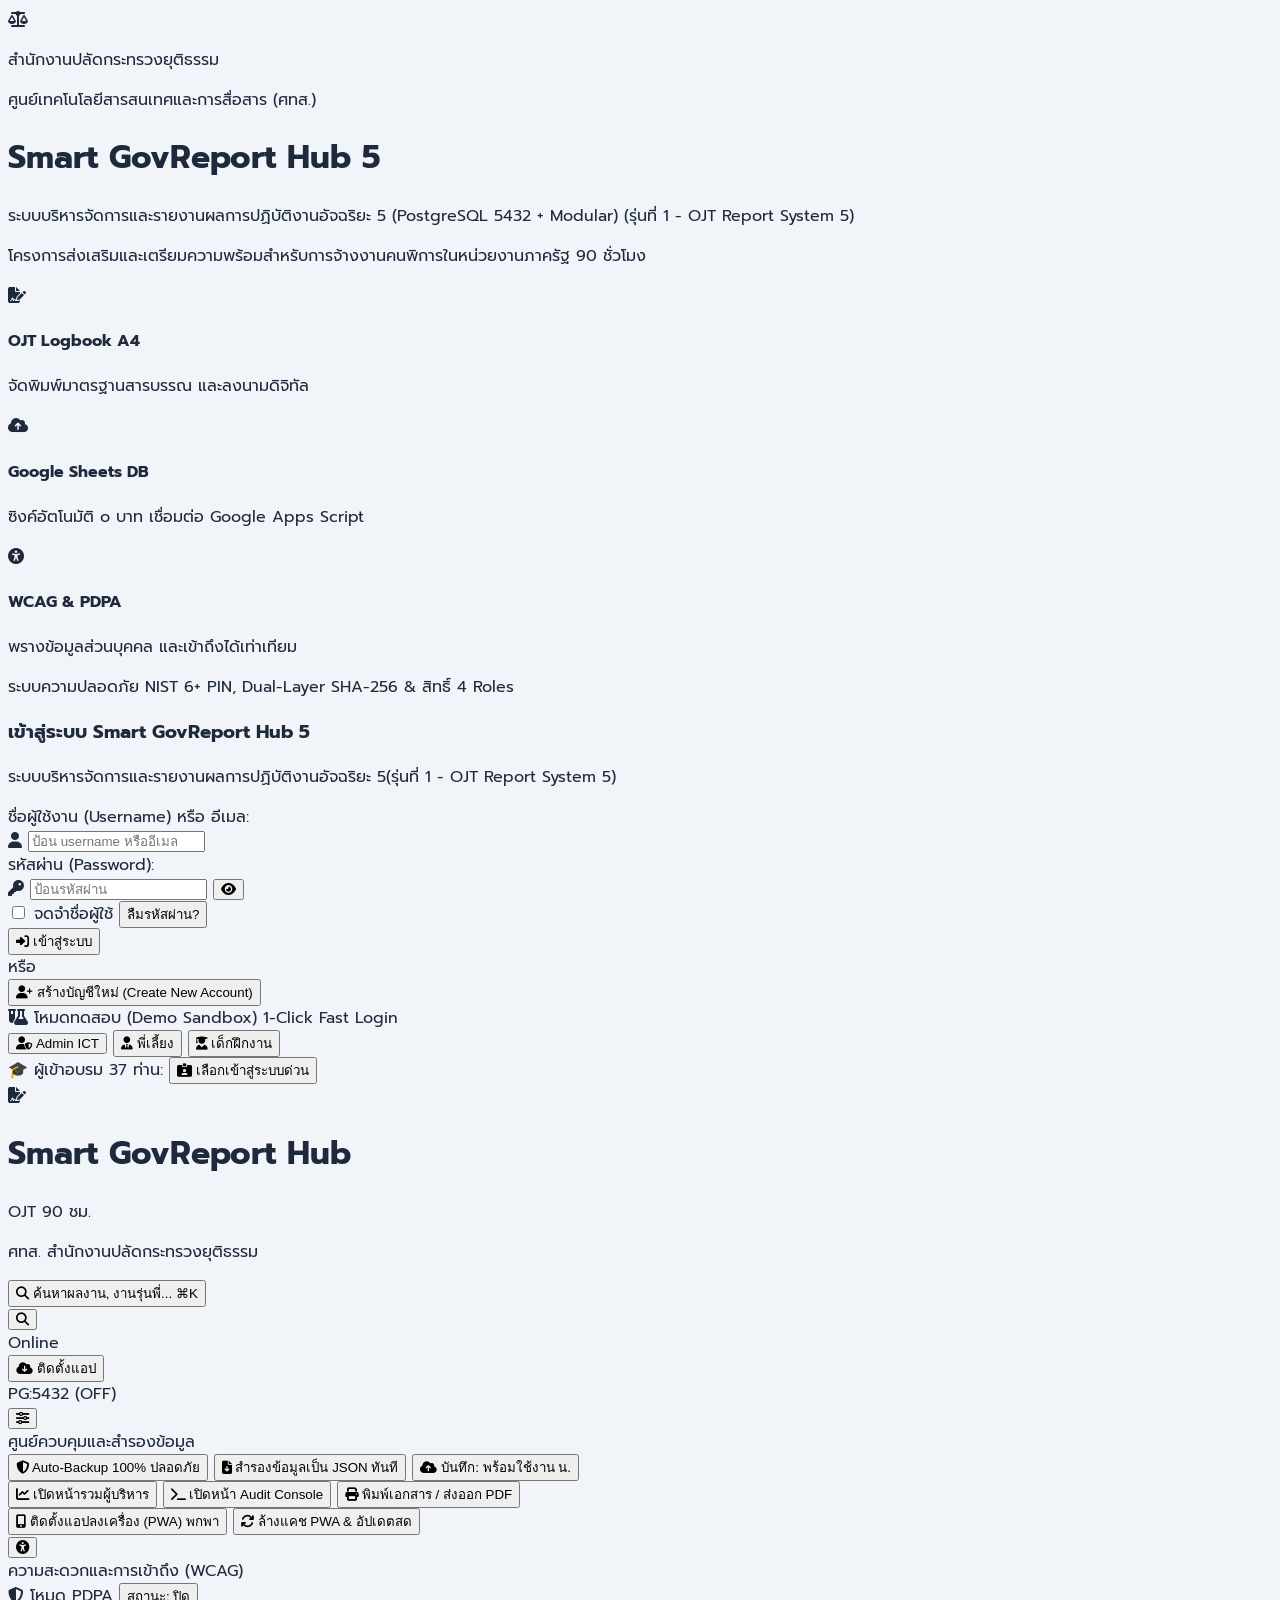
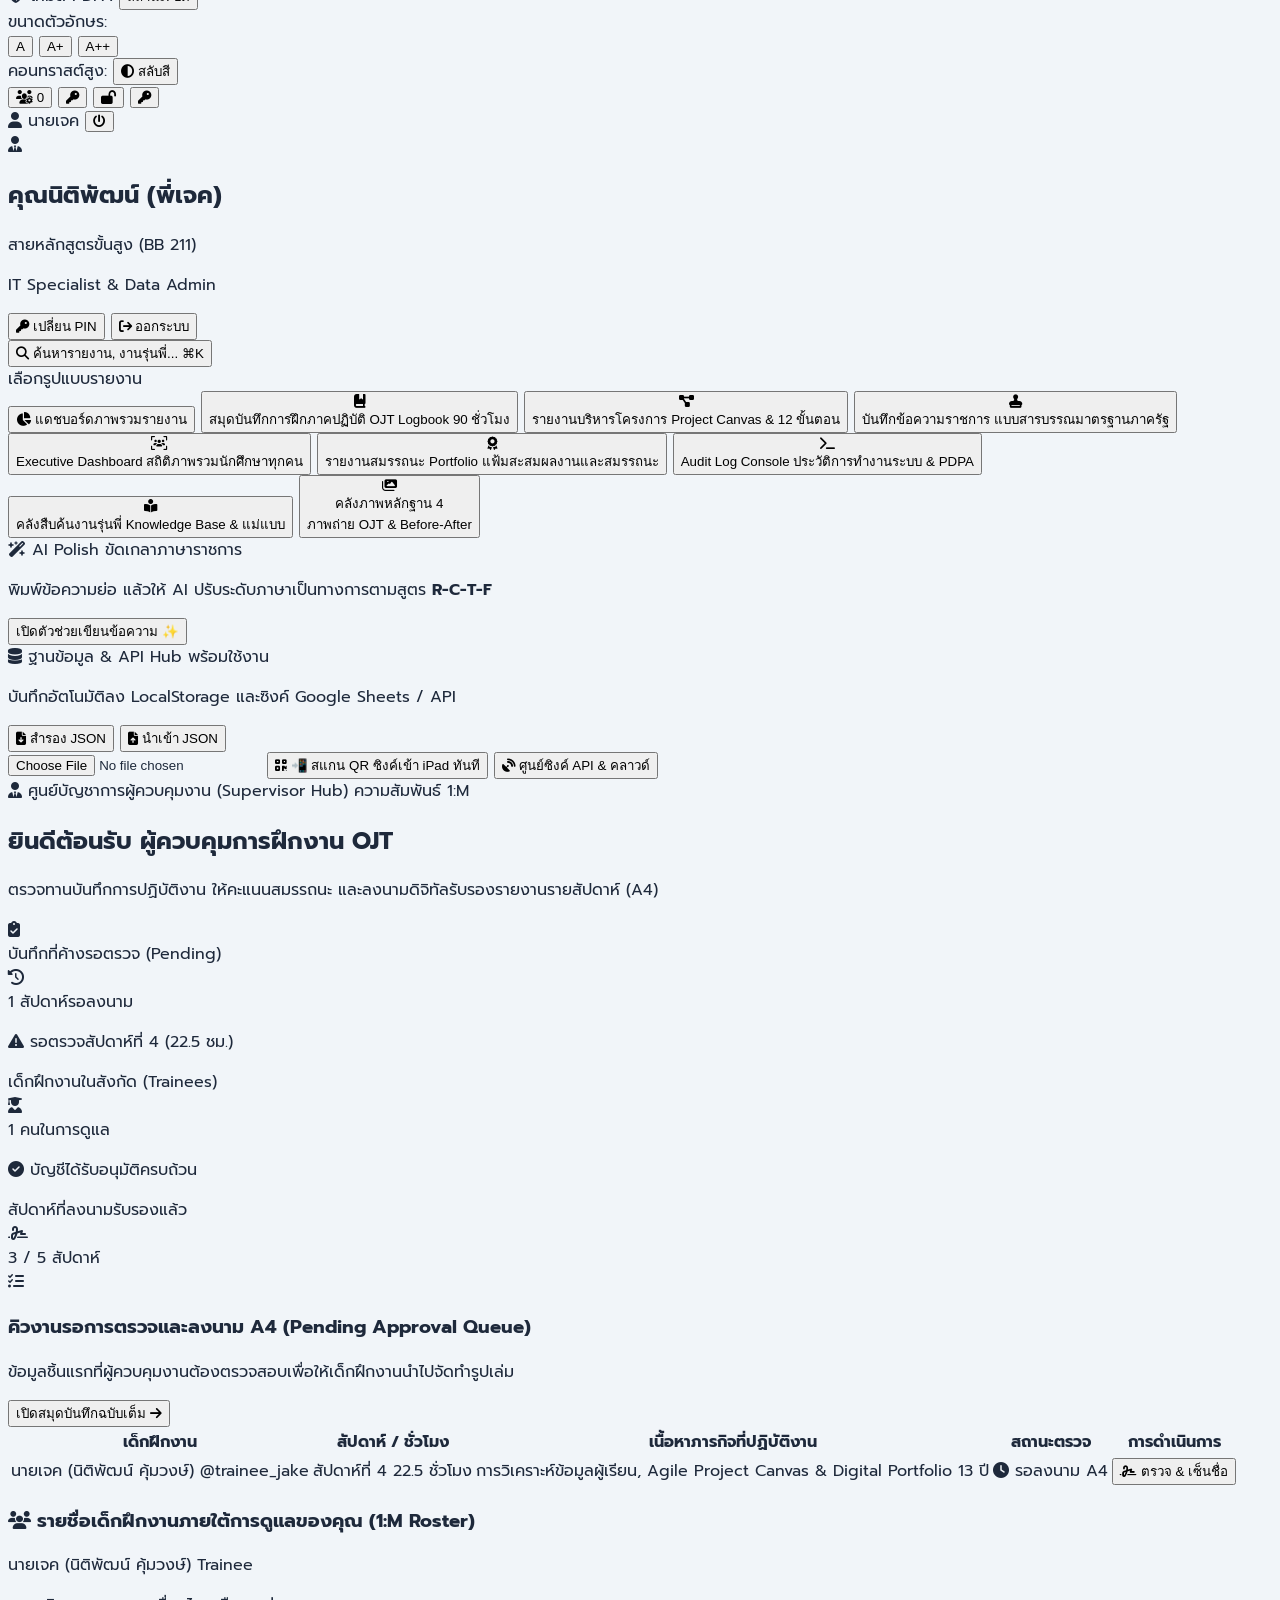
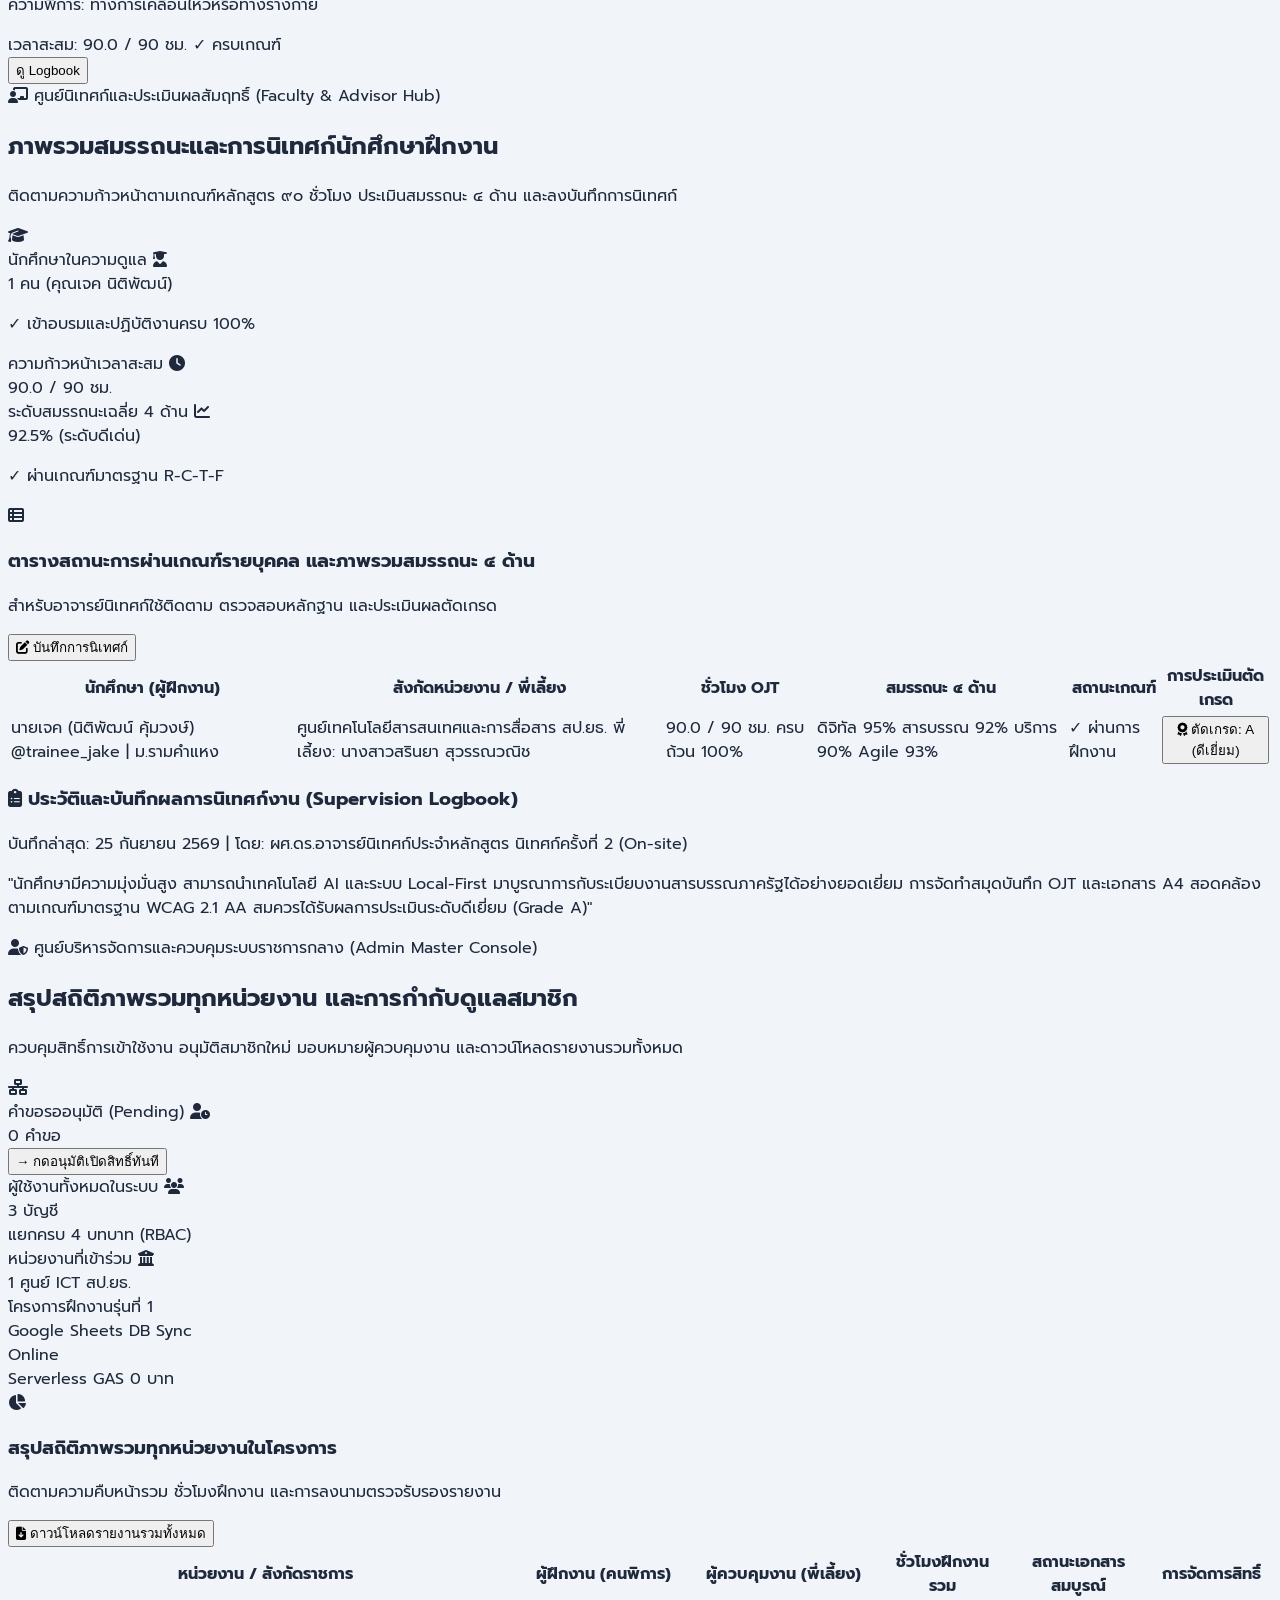
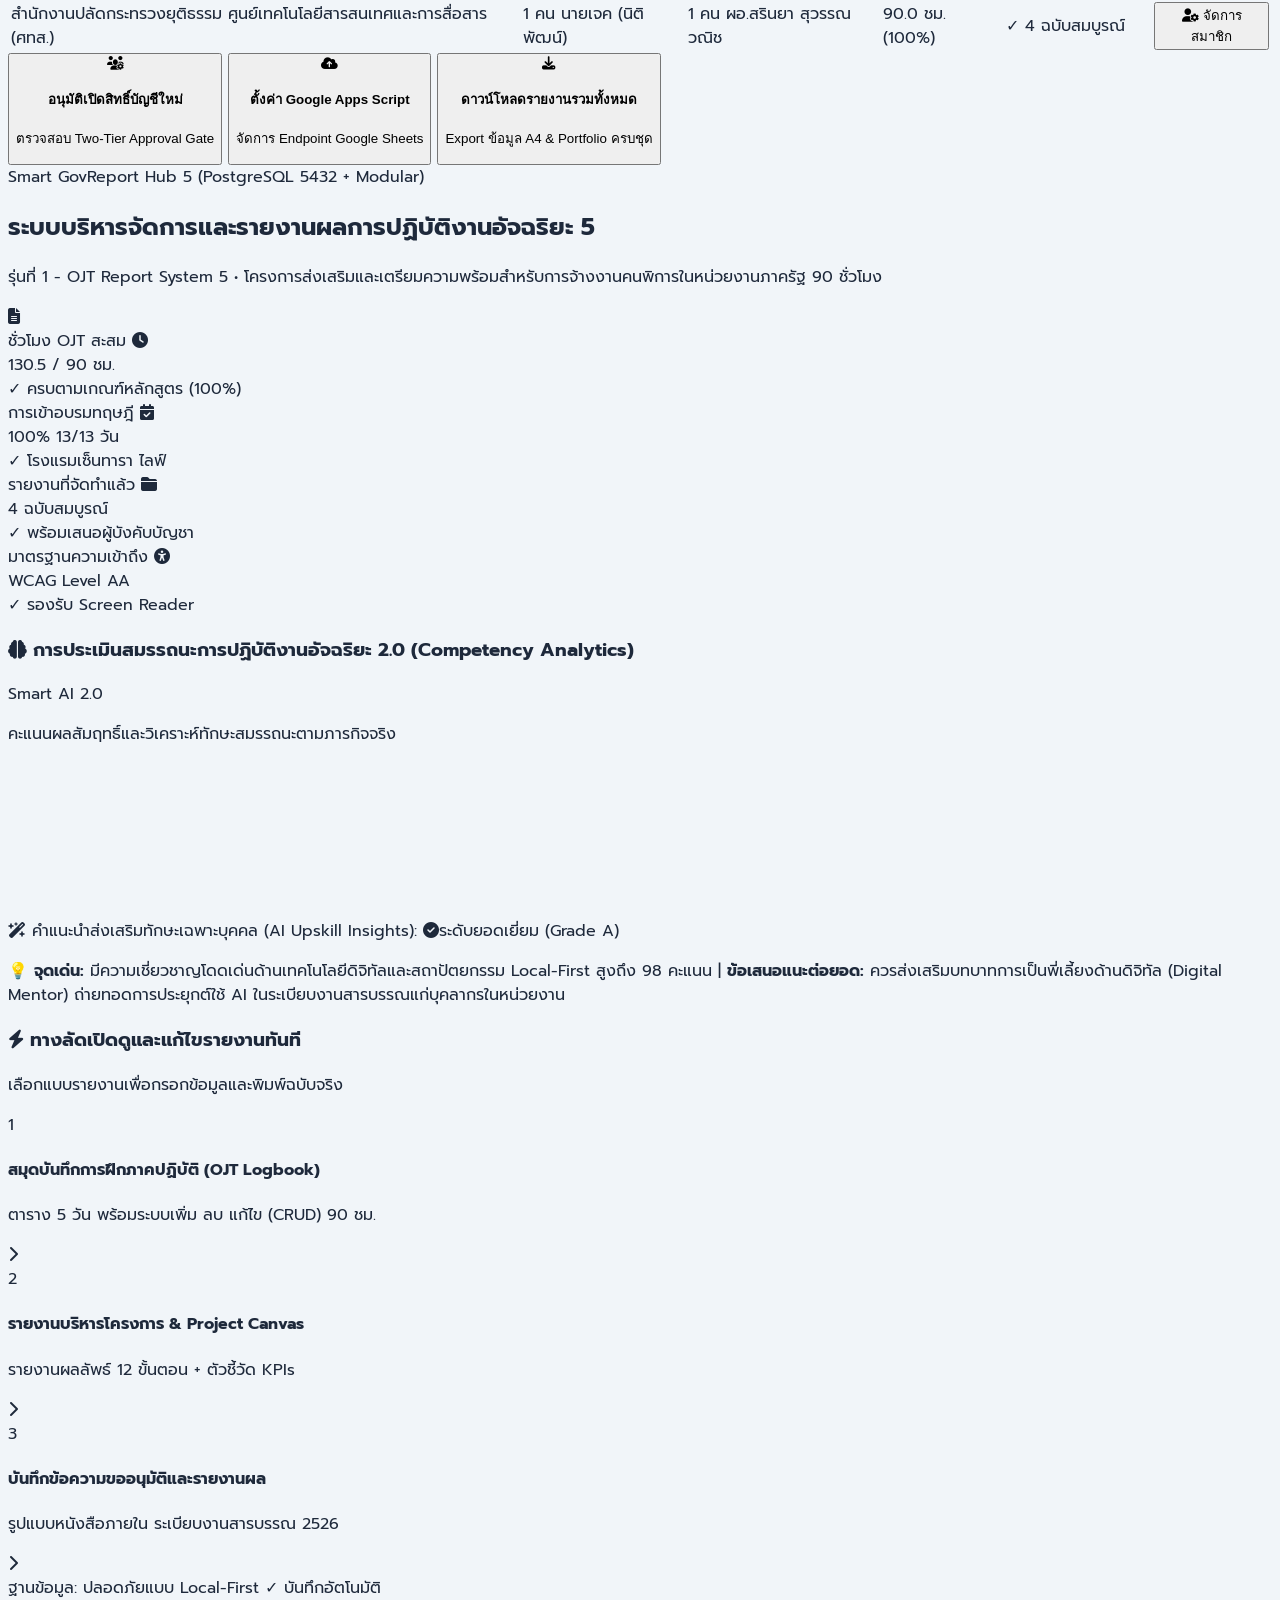
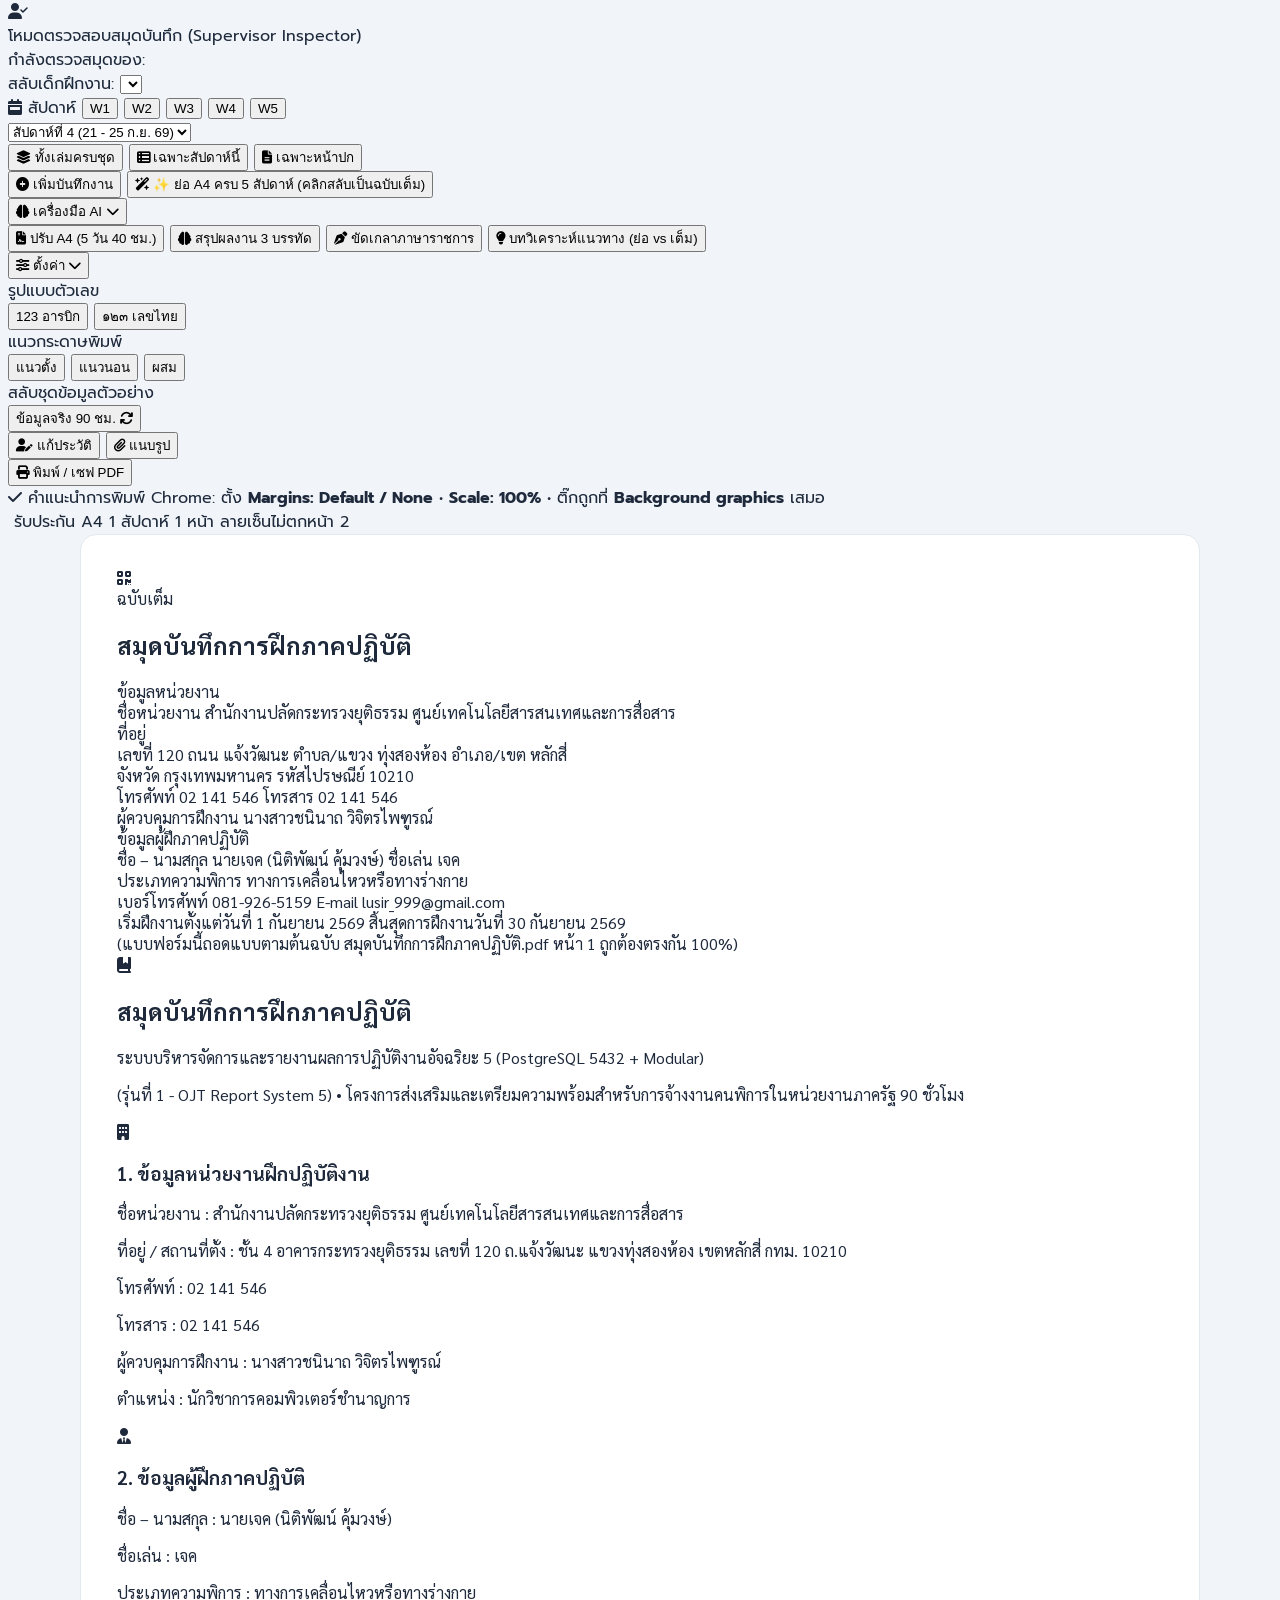
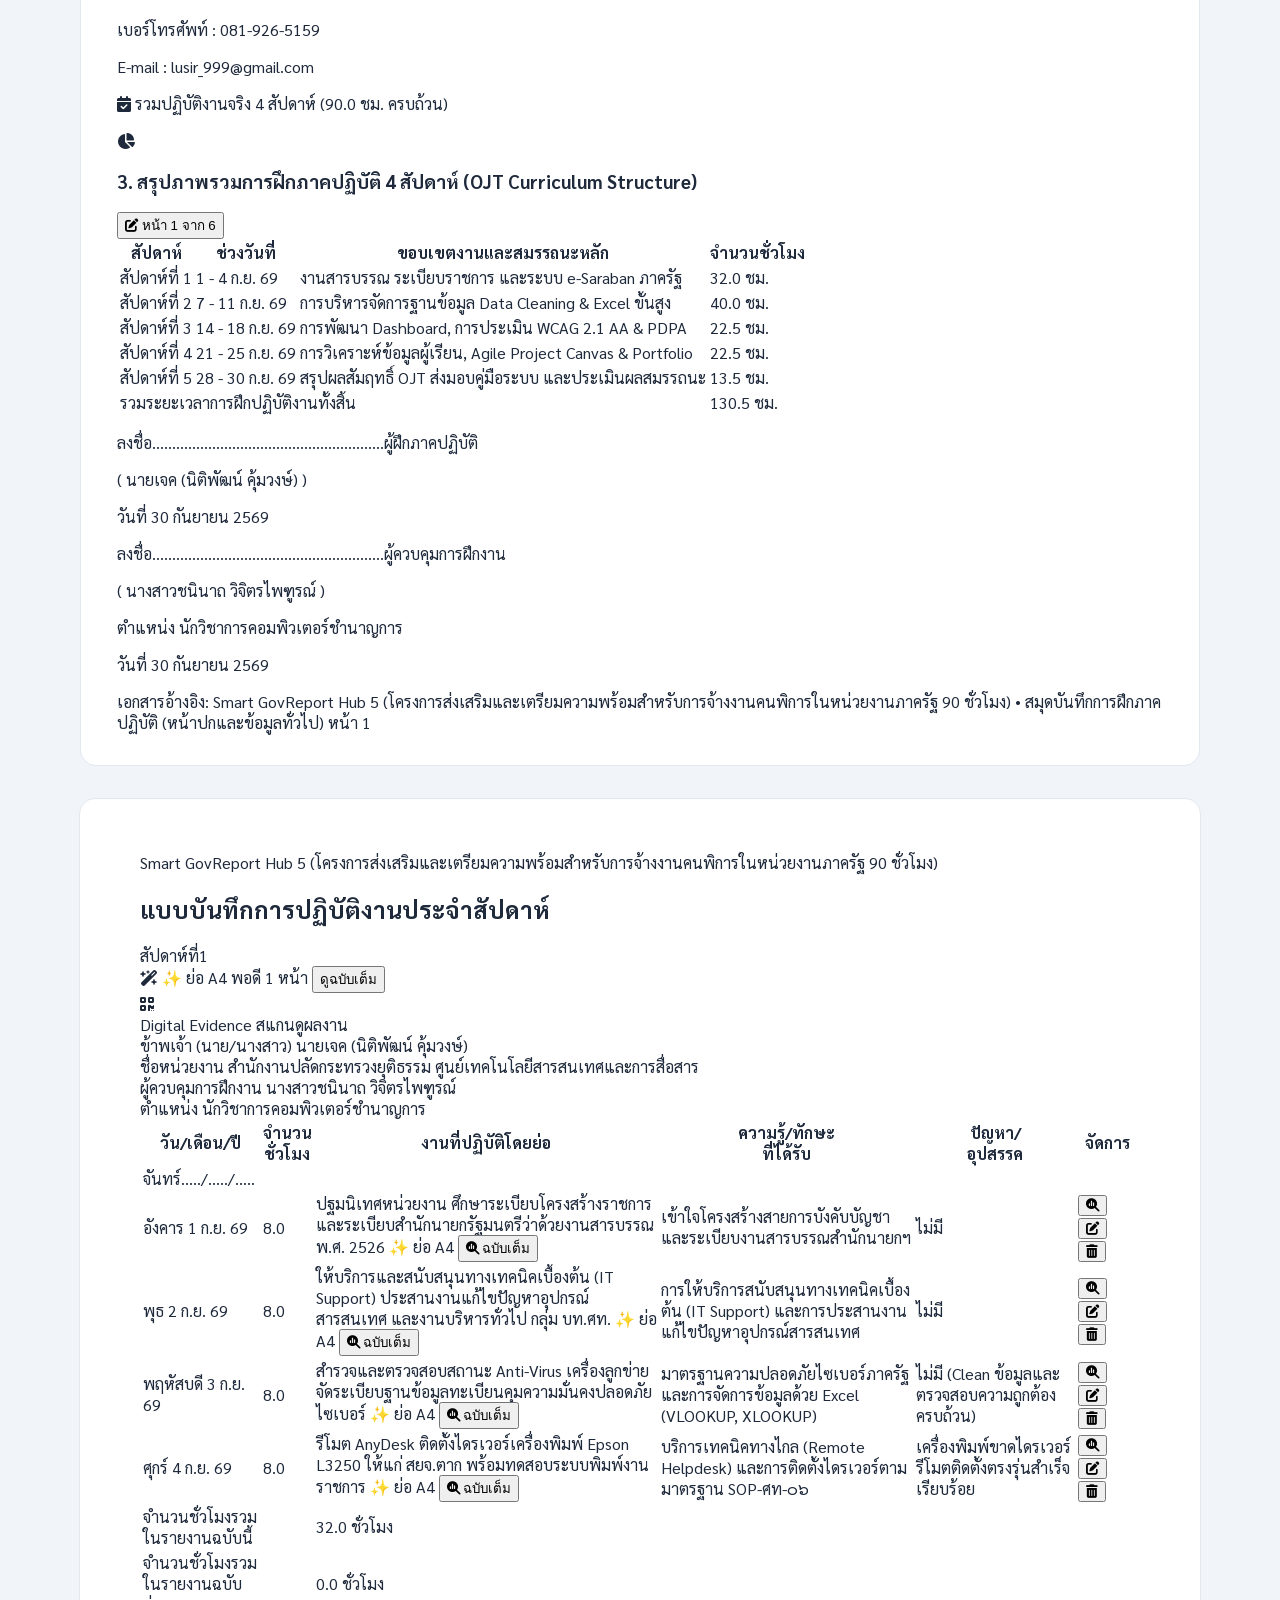
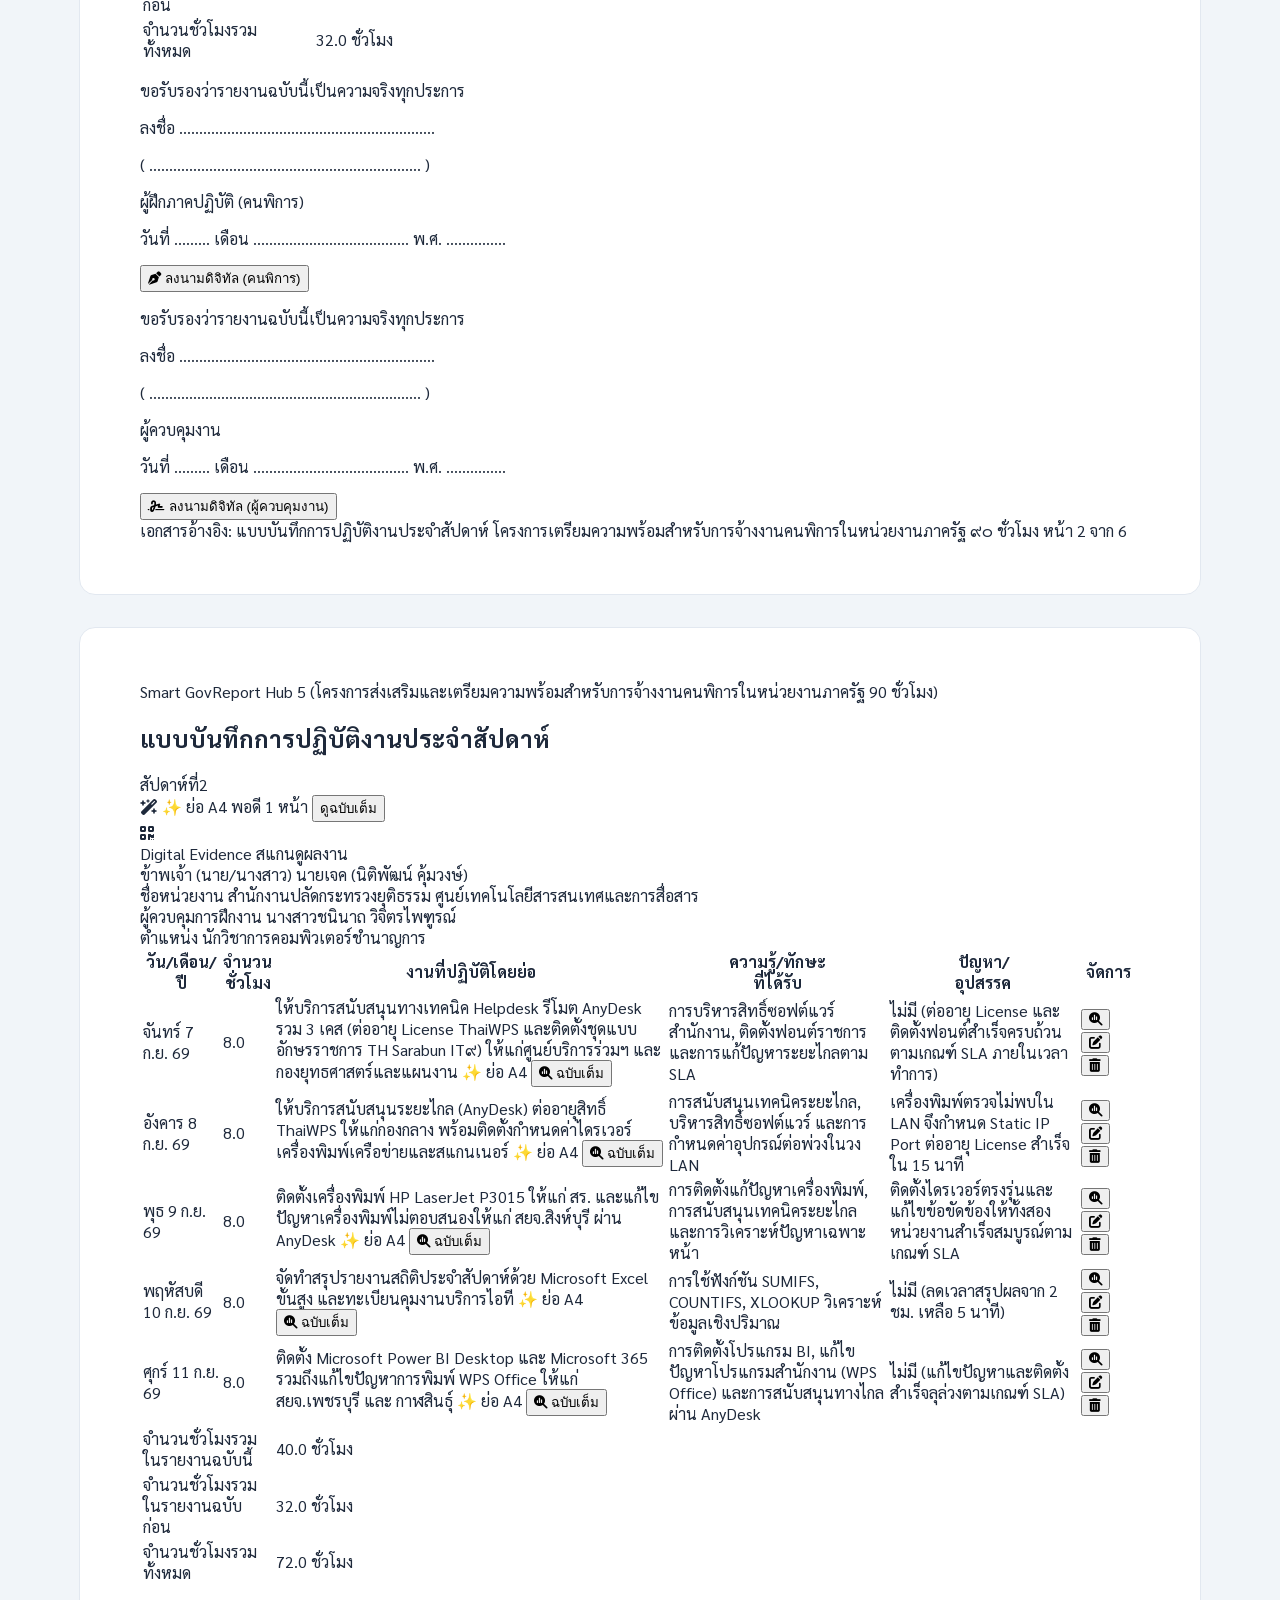
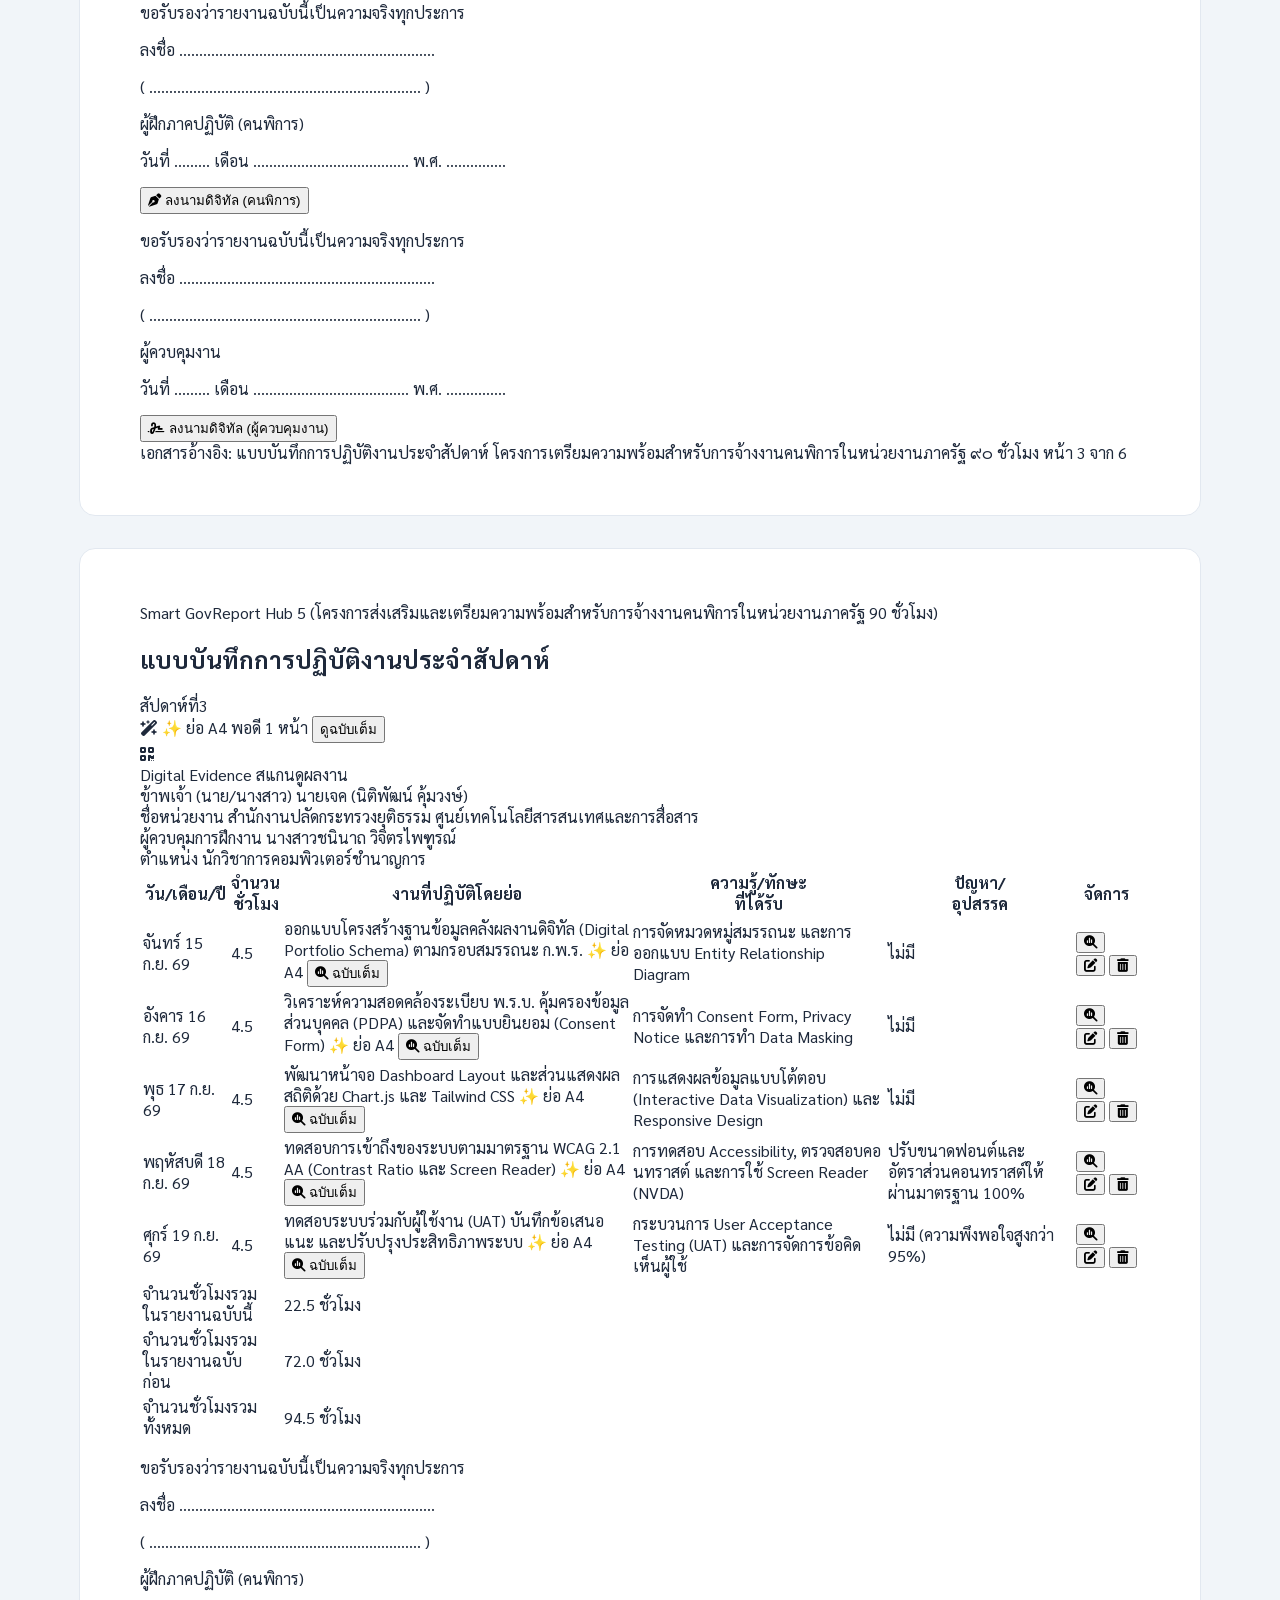
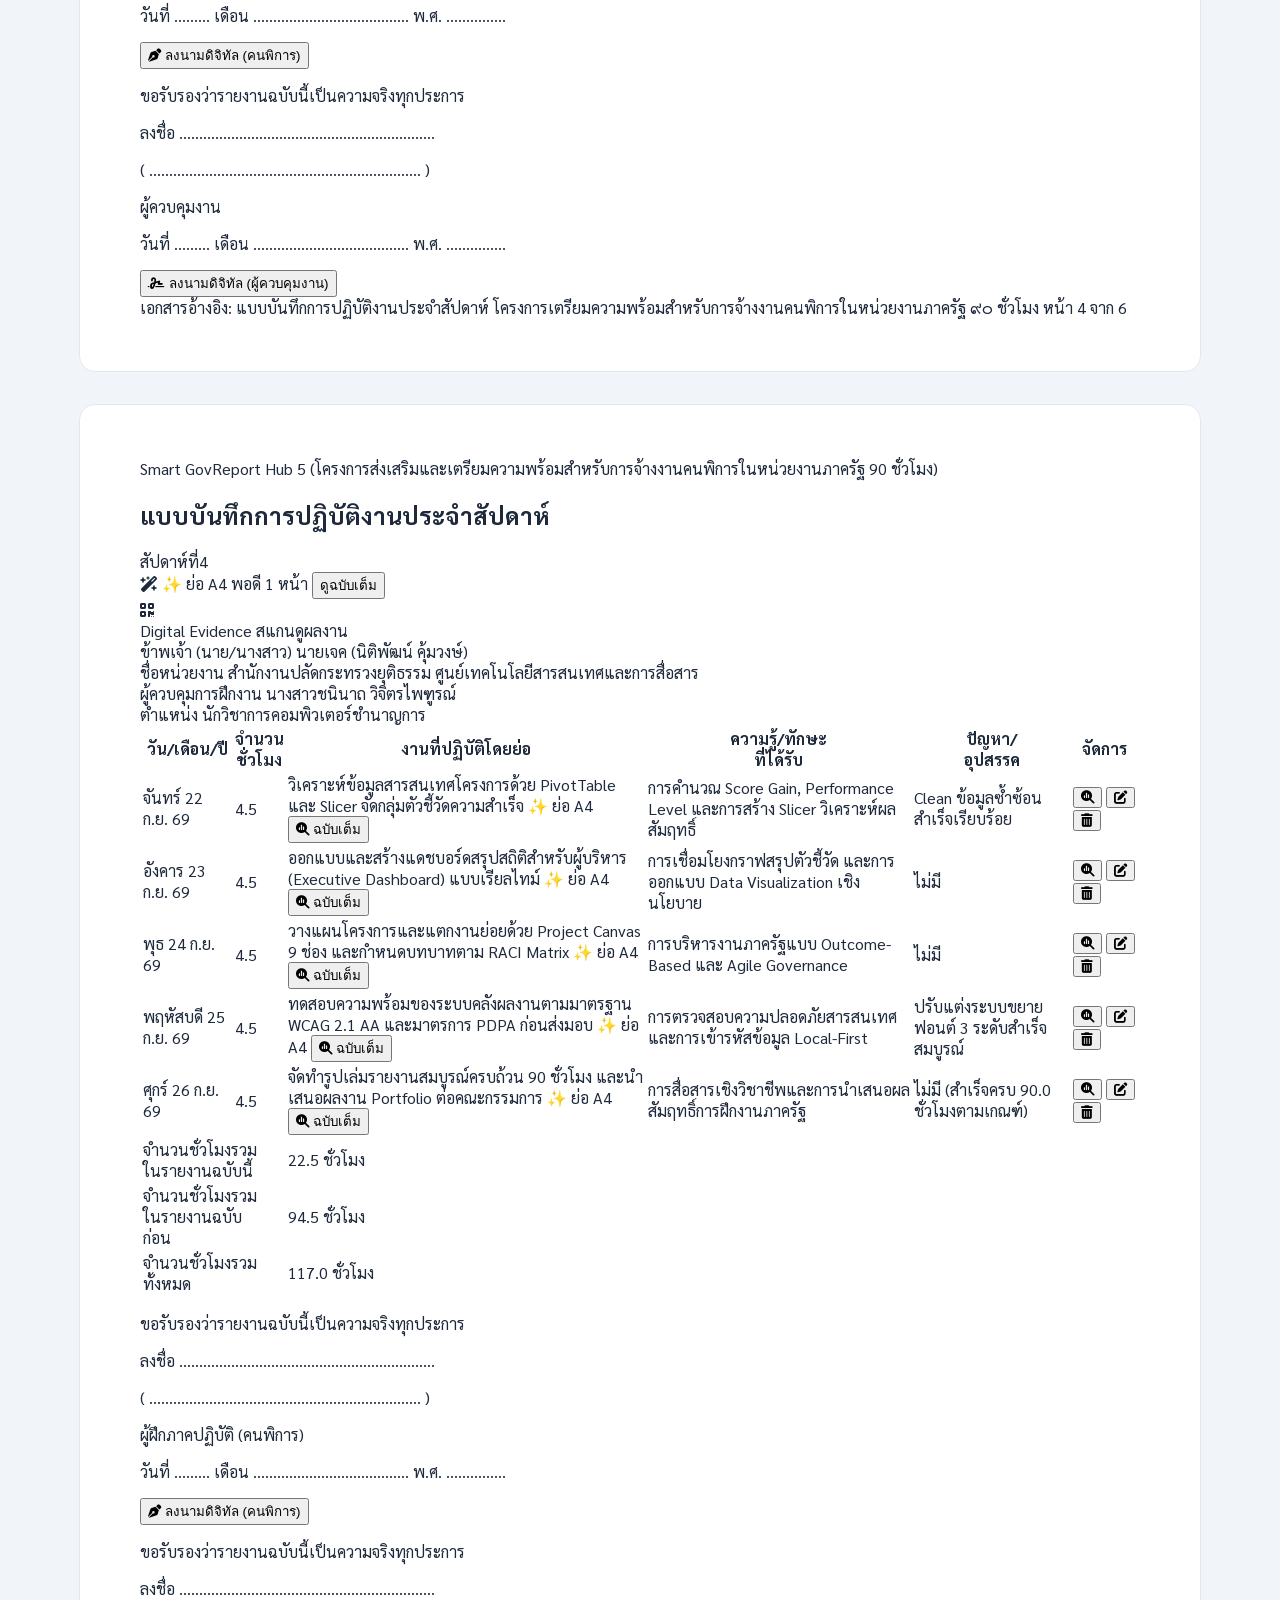
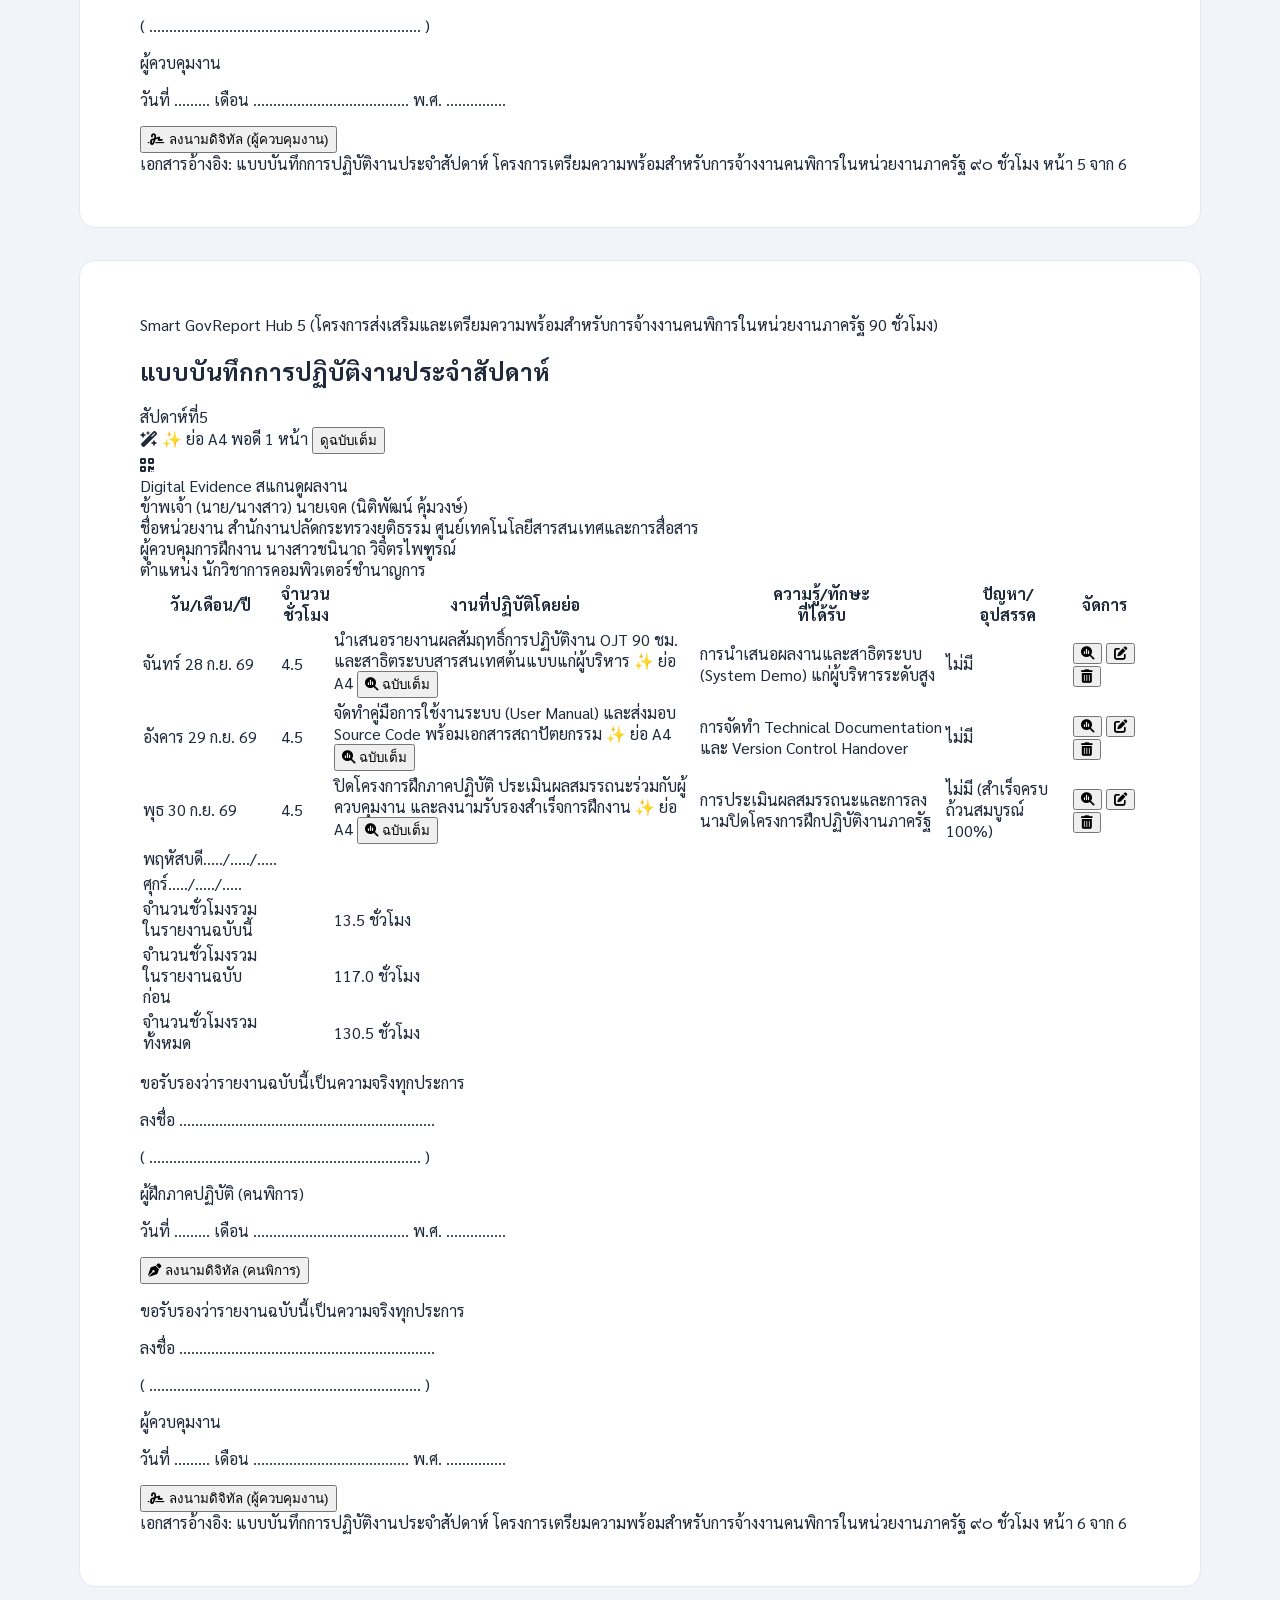
==== commit 18de7995: "feat(pwa): upgrade Smart GovReport Hub 2.5 to full offline PWA with standalone install support" ====
--- a/index.html
+++ b/index.html
@@ -2,8 +2,20 @@
 <html lang="th">
 <head>
   <meta charset="UTF-8">
-  <meta name="viewport" content="width=device-width, initial-scale=1.0">
-  <title>Smart GovReport Hub 5- ระบบบริหารจัดการและรายงานผลการปฏิบัติงานอัจฉริยะ 5 (PostgreSQL 5432 + Modular) (รุ่นที่ 1 - OJT Report System 5)</title>
+  <meta name="viewport" content="width=device-width, initial-scale=1.0, viewport-fit=cover">
+  <title>Smart GovReport Hub 2.5 - ระบบบริหารจัดการและรายงานผลการปฏิบัติงานอัจฉริยะ (ศทส. สป.ยธ.)</title>
+  
+  <!-- PWA & Mobile Web App Capabilities -->
+  <link rel="manifest" href="manifest.json">
+  <meta name="theme-color" content="#1B365D">
+  <meta name="mobile-web-app-capable" content="yes">
+  <meta name="apple-mobile-web-app-capable" content="yes">
+  <meta name="apple-mobile-web-app-status-bar-style" content="black-translucent">
+  <meta name="apple-mobile-web-app-title" content="GovReport">
+  <link rel="apple-touch-icon" href="static/icons/apple-touch-icon.png">
+  <link rel="icon" type="image/png" sizes="192x192" href="static/icons/icon-192.png">
+  <link rel="icon" type="image/x-icon" href="static/icons/favicon.ico">
+  <link rel="icon" type="image/svg+xml" href="static/icons/icon.svg">
   <!-- Tailwind CSS -->
   <script src="https://cdn.tailwindcss.com">
     
@@ -265,6 +277,18 @@
             <i class="fa-solid fa-magnifying-glass"></i>
           </button>
 
+          <!-- PWA Network Connectivity Status Badge (Online / Offline) -->
+          <div id="pwa-network-badge" class="flex items-center space-x-1.5 px-2 py-1 rounded-full bg-emerald-950/60 border border-emerald-500/40 text-[11px] text-emerald-300 font-medium shadow-xs cursor-pointer" title="สถานะเครือข่าย">
+            <span class="w-2 h-2 rounded-full bg-emerald-400"></span>
+            <span class="text-[10px] font-bold text-white hidden md:inline">Online</span>
+          </div>
+
+          <!-- PWA Install App Button (Auto-shows when browser is ready) -->
+          <button id="btn-pwa-install" class="hidden items-center space-x-1.5 px-2.5 py-1 rounded-full bg-govGold hover:bg-amber-400 text-slate-900 font-bold text-xs shadow-md transition-all cursor-pointer flex-shrink-0" title="ติดตั้ง Smart GovReport Hub ลงเครื่อง Mac / PC / มือถือ">
+            <i class="fa-solid fa-cloud-arrow-down"></i>
+            <span class="hidden sm:inline">ติดตั้งแอป</span>
+          </button>
+
           <!-- PostgreSQL 5432 Live Status Pill (Compact & Clean: 🟢 PG:5432 (4)) -->
           <div id="pg-docker-pill" onclick="openApiSyncModal()" class="flex items-center space-x-1.5 px-2.5 py-1 rounded-full bg-emerald-950/70 border border-emerald-500/40 text-[11px] text-emerald-300 font-medium shadow-sm backdrop-blur-md whitespace-nowrap flex-shrink-0 transition-all hover:bg-emerald-900/60 cursor-pointer" title="Docker PostgreSQL 5432 เชื่อมต่อสมบูรณ์ (คลิกเพื่อดูรายละเอียด Container)">
             <span class="relative flex h-2 w-2 flex-shrink-0">
@@ -331,6 +355,23 @@
               <button onclick="toggleSystemHubDropdown(); window.print();" class="w-full p-2 hover:bg-yellow-50 text-slate-700 rounded-xl text-xs font-semibold flex items-center space-x-2 transition text-left">
                 <i class="fa-solid fa-print text-yellow-600 w-4 text-center"></i>
                 <span>พิมพ์เอกสาร / ส่งออก PDF</span>
+              </button>
+
+              <div class="border-t border-slate-100 my-1"></div>
+
+              <!-- PWA Install & Offline Status in System Hub -->
+              <button id="hub-pwa-install-btn" class="w-full p-2 hover:bg-amber-50 text-slate-700 rounded-xl text-xs font-semibold flex items-center justify-between transition text-left cursor-pointer">
+                <span class="flex items-center space-x-2">
+                  <i class="fa-solid fa-mobile-screen-button text-amber-500 w-4 text-center"></i>
+                  <span>ติดตั้งแอปลงเครื่อง (PWA)</span>
+                </span>
+                <span class="bg-amber-100 text-amber-800 text-[10px] px-1.5 py-0.5 rounded font-bold">พกพา</span>
+              </button>
+
+              <!-- Clear PWA Cache & Force Reload -->
+              <button onclick="toggleSystemHubDropdown(); if (window.pwaManager) window.pwaManager.clearCacheAndReload();" class="w-full p-2 hover:bg-rose-50 text-slate-700 rounded-xl text-xs font-semibold flex items-center space-x-2 transition text-left cursor-pointer">
+                <i class="fa-solid fa-arrows-rotate text-rose-500 w-4 text-center"></i>
+                <span>ล้างแคช PWA & อัปเดตสด</span>
               </button>
             </div>
           </div>
@@ -5819,6 +5860,45 @@
     </div>
   </div>
 
+  <!-- PWA iOS & Safari Install Guide Modal -->
+  <div id="pwa-install-guide-modal" class="hidden fixed inset-0 z-50 bg-slate-900/60 backdrop-blur-xs flex items-center justify-center p-4">
+    <div class="bg-white rounded-3xl shadow-2xl max-w-md w-full p-6 border border-slate-200 text-slate-800 space-y-4">
+      <div class="flex items-center justify-between border-b border-slate-100 pb-3">
+        <div class="flex items-center space-x-3">
+          <div class="w-10 h-10 rounded-2xl bg-govNavy text-govGold flex items-center justify-center text-lg shadow-sm">
+            <i class="fa-solid fa-mobile-screen-button"></i>
+          </div>
+          <div>
+            <h3 class="text-base font-bold text-govNavy">ติดตั้งแอปลงเครื่อง (PWA)</h3>
+            <p class="text-xs text-slate-500">ใช้งานแบบแอปพกพา ไร้กรอบเบราว์เซอร์</p>
+          </div>
+        </div>
+        <button onclick="if(window.pwaManager) window.pwaManager.closeInstallGuideModal()" class="w-8 h-8 rounded-full bg-slate-100 hover:bg-slate-200 text-slate-500 flex items-center justify-center text-sm cursor-pointer">&times;</button>
+      </div>
+      <div class="space-y-3 text-xs text-slate-600">
+        <div class="p-3 bg-blue-50/70 border border-blue-100 rounded-2xl flex items-start space-x-3">
+          <span class="w-6 h-6 rounded-full bg-govNavy text-white flex items-center justify-center font-bold text-xs flex-shrink-0 mt-0.5">1</span>
+          <div>
+            <p class="font-bold text-govNavy">บน Safari (iPhone / iPad / Mac):</p>
+            <p class="mt-0.5">กดปุ่ม <span class="font-semibold text-blue-700">แชร์ (Share Icon <i class="fa-solid fa-arrow-up-from-bracket"></i>)</span> ในแถบเครื่องมือของเบราว์เซอร์</p>
+          </div>
+        </div>
+        <div class="p-3 bg-blue-50/70 border border-blue-100 rounded-2xl flex items-start space-x-3">
+          <span class="w-6 h-6 rounded-full bg-govNavy text-white flex items-center justify-center font-bold text-xs flex-shrink-0 mt-0.5">2</span>
+          <div>
+            <p class="font-bold text-govNavy">เลือกเพิ่มลงเครื่อง:</p>
+            <p class="mt-0.5">กด <span class="font-semibold text-blue-700">"เพิ่มไปยังหน้าจอโฮม" (Add to Home Screen)</span> หรือ <span class="font-semibold text-blue-700">"Add to Dock"</span> บน Mac</p>
+          </div>
+        </div>
+      </div>
+      <div class="pt-2 flex justify-end">
+        <button onclick="if(window.pwaManager) window.pwaManager.closeInstallGuideModal()" class="px-5 py-2 rounded-xl bg-govNavy text-white text-xs font-semibold hover:bg-govNavyLight transition cursor-pointer">
+          เข้าใจแล้ว
+        </button>
+      </div>
+    </div>
+  </div>
+
   <!-- Modular JavaScript Architecture (Smart GovReport Hub 2.5) -->
   <script src="js/voice-input.js"></script>
   <script src="js/modules/01-core-state.js"></script>
@@ -5833,6 +5913,7 @@
   <script src="js/modules/12-audit-console.js"></script>
   <script src="js/modules/13-knowledge-photo-hub.js"></script>
   <script src="js/modules/14-rbac-manager.js"></script>
+  <script type="module" src="js/modules/15-pwa-manager.js"></script>
   <script type="module" src="js/app.js"></script>
 
   <script>
--- a/css/custom.css
+++ b/css/custom.css
@@ -73,3 +73,24 @@
     padding: 1.25rem;
   }
 }
+
+/* PWA Standalone & Safe Area Optimizations */
+@supports (padding-top: env(safe-area-inset-top)) {
+  header.sticky {
+    padding-top: env(safe-area-inset-top);
+  }
+}
+
+.is-pwa-standalone {
+  user-select: none;
+  -webkit-user-select: none;
+  -webkit-touch-callout: none;
+}
+
+.is-pwa-standalone input,
+.is-pwa-standalone textarea,
+.is-pwa-standalone select,
+.is-pwa-standalone [contenteditable="true"] {
+  user-select: text;
+  -webkit-user-select: text;
+}
--- a/css/print-a4.css
+++ b/css/print-a4.css
@@ -154,9 +154,9 @@
   table td, table.official-table td,
   [id^="ojt-weekly-page-"] th, [id^="ojt-weekly-page-"] tbody td {
     border: 1px solid #000000 !important;
-    padding: 4px 5px !important;
-    font-size: 9.5pt !important;
-    line-height: 1.25 !important;
+    padding: 2.5px 4px !important;
+    font-size: 8.5pt !important;
+    line-height: 1.18 !important;
     vertical-align: top !important;
     word-break: break-word !important;
     overflow-wrap: break-word !important;
@@ -217,16 +217,31 @@
     text-align: left !important;
   }
 
-  /* ใน tfoot เซลล์แรกผสาน 2 คอลัมน์ (colspan 2 = 12% + 6% = 18%) ล็อคความกว้างป้องกันบีบตัวอักษรแนวตั้ง */
+  /* ใน tfoot เซลล์แรกผสาน 2 คอลัมน์ (colspan 2 = 12% + 6% = 18%) และเซลล์ที่สองผสาน 3 คอลัมน์ (colspan 3 = 82%) */
   table.official-table tfoot > tr > td:first-child,
-  table.official-table tfoot td.footer-hours-cell,
-  [id^="ojt-weekly-page-"] table tfoot > tr > td:first-child,
-  [id^="ojt-weekly-page-"] table tfoot td.footer-hours-cell {
+  [id^="ojt-weekly-page-"] table tfoot > tr > td:first-child {
     width: 18% !important;
     max-width: 18% !important;
     min-width: 18% !important;
     box-sizing: border-box !important;
-    padding: 0 !important;
+    text-align: center !important;
+    vertical-align: middle !important;
+    font-size: 9pt !important;
+    line-height: 1.2 !important;
+    padding: 3px 2px !important;
+  }
+
+  table.official-table tfoot > tr > td:nth-child(2),
+  [id^="ojt-weekly-page-"] table tfoot > tr > td:nth-child(2) {
+    width: 82% !important;
+    max-width: 82% !important;
+    min-width: 82% !important;
+    box-sizing: border-box !important;
+    text-align: left !important;
+    vertical-align: middle !important;
+    font-size: 9pt !important;
+    line-height: 1.2 !important;
+    padding: 3px 10px !important;
   }
 
   /* ซ่อนคอลัมน์ปุ่มจัดการในโหมดพิมพ์เสมอ */
@@ -238,14 +253,26 @@
     border: none !important;
   }
 
-  /* 5. กล่องลายเซ็นคู่ */
+  /* 5. กล่องลายเซ็นคู่ (Symmetric Dual Signature Grid) ตรงตามเอกสารราชการจริง */
   .signature-grid {
     display: flex !important;
+    flex-direction: row !important;
     justify-content: space-between !important;
     width: 100% !important;
-    margin-top: 14px !important;
-    page-break-inside: avoid !important;
-    break-inside: avoid !important;
+    margin-top: 3.5mm !important;
+    page-break-inside: avoid !important;
+    break-inside: avoid !important;
+  }
+
+  .signature-grid > div {
+    width: 48% !important;
+    text-align: center !important;
+    font-size: 8.5pt !important;
+    line-height: 1.25 !important;
+  }
+
+  .signature-grid p {
+    margin-bottom: 1.5px !important;
   }
 
   .text-center, td.text-center, th.text-center {
